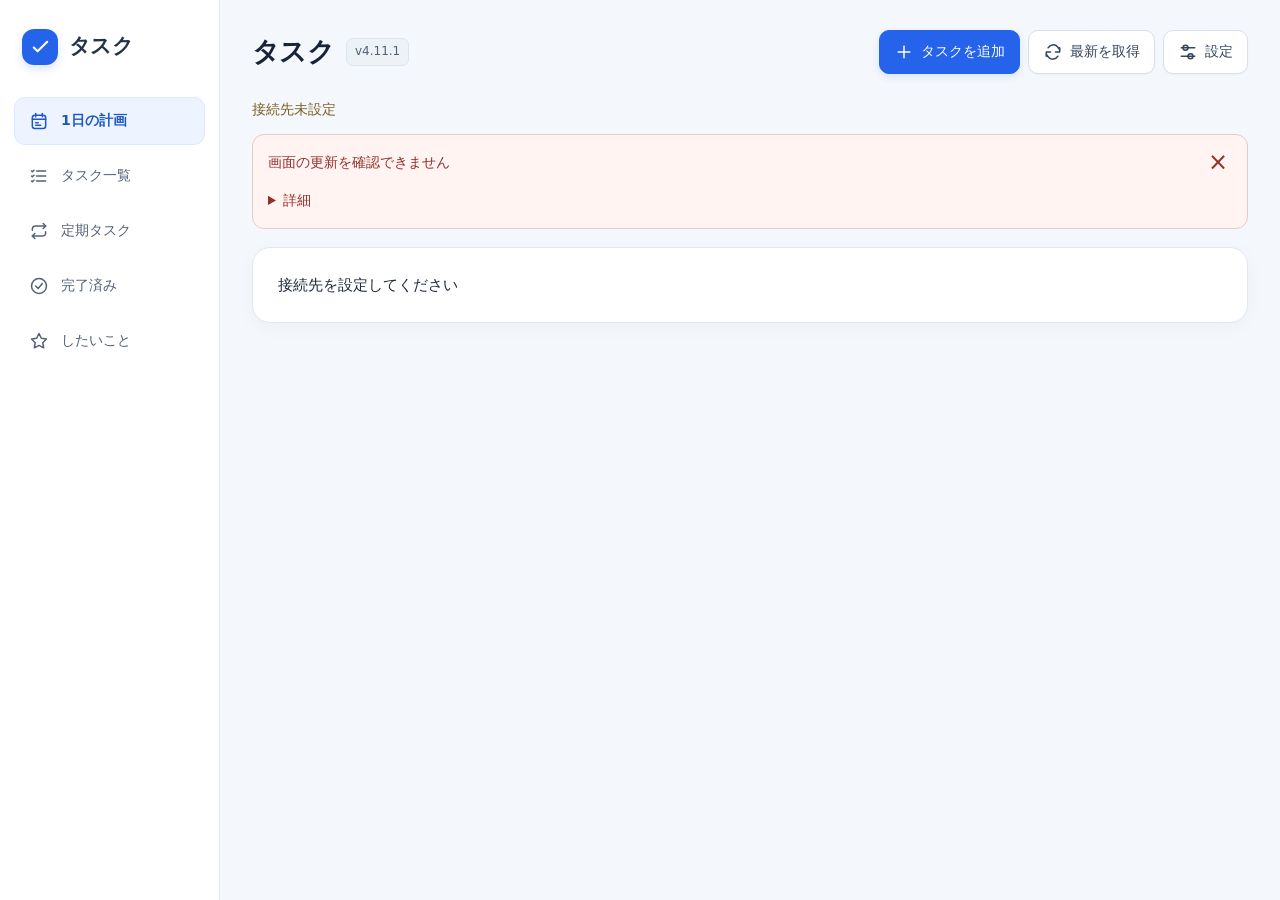
==== index.html @ 4a6e6dab "Update index.html" ====
<!-- Output: html -->
<!-- File: index.html -->
<!DOCTYPE html>
<html lang="ja" data-bs-theme="light">
<head>
  <meta charset="utf-8">
  <meta name="viewport" content="width=device-width, initial-scale=1, viewport-fit=cover">
  <meta
    http-equiv="Content-Security-Policy"
    content="style-src 'self' 'unsafe-inline'; font-src 'none';">
  <meta name="theme-color" content="#1a73e8">
  <meta name="apple-mobile-web-app-capable" content="yes">
  <meta name="apple-mobile-web-app-title" content="タスク">
  <title>タスク</title>
  <link rel="icon" type="image/png" sizes="32x32" href="./icon-check-32.png">
  <link rel="manifest" href="./manifest.webmanifest">
  <link rel="apple-touch-icon" sizes="180x180" href="./icon-check-180.png">
  <link id="tabler-style" rel="stylesheet" href="./tabler.css?v=1.0.0">
  <link rel="stylesheet" href="./task-ui.css?v=4.11.1">
</head>
<body class="task-app">
  <svg
    class="icon-sprite"
    xmlns="http://www.w3.org/2000/svg"
    aria-hidden="true"
    focusable="false">
    <symbol id="icon-check" viewBox="0 0 24 24">
      <path d="M5 12l4 4L19 6"></path>
    </symbol>
    <symbol id="icon-plus" viewBox="0 0 24 24">
      <path d="M12 5v14"></path>
      <path d="M5 12h14"></path>
    </symbol>
    <symbol id="icon-plan" viewBox="0 0 24 24">
      <rect x="4" y="5" width="16" height="16" rx="3"></rect>
      <path d="M8 3v4"></path>
      <path d="M16 3v4"></path>
      <path d="M4 10h16"></path>
      <path d="M8 14h3"></path>
      <path d="M8 17h6"></path>
    </symbol>
    <symbol id="icon-list" viewBox="0 0 24 24">
      <path d="M9 6h11"></path>
      <path d="M9 12h11"></path>
      <path d="M9 18h11"></path>
      <path d="M3 6l1 1 2-2"></path>
      <path d="M3 12l1 1 2-2"></path>
      <path d="M3 18l1 1 2-2"></path>
    </symbol>
    <symbol id="icon-repeat" viewBox="0 0 24 24">
      <path d="M17 3l3 3-3 3"></path>
      <path d="M20 6H8a4 4 0 0 0-4 4v1"></path>
      <path d="M7 21l-3-3 3-3"></path>
      <path d="M4 18h12a4 4 0 0 0 4-4v-1"></path>
    </symbol>
    <symbol id="icon-done" viewBox="0 0 24 24">
      <circle cx="12" cy="12" r="9"></circle>
      <path d="M8 12l3 3 5-6"></path>
    </symbol>
    <symbol id="icon-wish" viewBox="0 0 24 24">
      <path d="M12 3l2.8 5.7 6.2.9-4.5 4.4 1.1 6.2L12 17.3l-5.6 2.9 1.1-6.2L3 9.6l6.2-.9L12 3z"></path>
    </symbol>
    <symbol id="icon-settings" viewBox="0 0 24 24">
      <path d="M4 7h16"></path>
      <path d="M4 17h16"></path>
      <circle cx="9" cy="7" r="3"></circle>
      <circle cx="15" cy="17" r="3"></circle>
    </symbol>
    <symbol id="icon-refresh" viewBox="0 0 24 24">
      <path d="M20 7v5h-5"></path>
      <path d="M4 17v-5h5"></path>
      <path d="M6.1 7a7 7 0 0 1 11.5-1L20 9"></path>
      <path d="M17.9 17a7 7 0 0 1-11.5 1L4 15"></path>
    </symbol>
    <symbol id="icon-edit" viewBox="0 0 24 24">
      <path d="M13 6l5 5"></path>
      <path d="M4 20l5-1 11-11a2.1 2.1 0 0 0-5-5L4 14l-1 6z"></path>
      <path d="M13 20h8"></path>
    </symbol>
    <symbol id="icon-alert" viewBox="0 0 24 24">
      <path d="M10.3 4.5L2.7 18a2 2 0 0 0 1.7 3h15.2a2 2 0 0 0 1.7-3L13.7 4.5a2 2 0 0 0-3.4 0z"></path>
      <path d="M12 9v4"></path>
      <path d="M12 17h.01"></path>
    </symbol>
  </svg>

  <div class="app">
    <nav class="app-nav" aria-label="画面の切り替え">
      <div class="nav-brand" aria-hidden="true">
        <span class="brand-mark">
          <svg class="ui-icon" viewBox="0 0 24 24" focusable="false">
            <use href="#icon-check"></use>
          </svg>
        </span>
        <span>タスク</span>
      </div>

      <div class="nav-items">
        <button
          type="button"
          data-page="plan"
          class="nav-link active"
          aria-current="page">
          <svg class="ui-icon" viewBox="0 0 24 24" aria-hidden="true" focusable="false">
            <use href="#icon-plan"></use>
          </svg>
          <span class="nav-label">1日の計画</span>
        </button>

        <button type="button" data-page="tasks" class="nav-link">
          <svg class="ui-icon" viewBox="0 0 24 24" aria-hidden="true" focusable="false">
            <use href="#icon-list"></use>
          </svg>
          <span class="nav-label">タスク一覧</span>
        </button>

        <button type="button" data-page="periodic" class="nav-link">
          <svg class="ui-icon" viewBox="0 0 24 24" aria-hidden="true" focusable="false">
            <use href="#icon-repeat"></use>
          </svg>
          <span class="nav-label">定期タスク</span>
        </button>

        <button type="button" data-page="history" class="nav-link">
          <svg class="ui-icon" viewBox="0 0 24 24" aria-hidden="true" focusable="false">
            <use href="#icon-done"></use>
          </svg>
          <span class="nav-label">完了済み</span>
        </button>

        <button type="button" data-page="wishes" class="nav-link">
          <svg class="ui-icon" viewBox="0 0 24 24" aria-hidden="true" focusable="false">
            <use href="#icon-wish"></use>
          </svg>
          <span class="nav-label">したいこと</span>
        </button>
      </div>
    </nav>

    <main>
      <header class="app-header">
        <div class="app-heading">
          <h1>タスク</h1>
          <span class="badge version">v4.11.1</span>
        </div>

        <div class="header-actions">
          <button id="add" class="btn btn-primary primary" type="button" disabled>
            <svg class="ui-icon" viewBox="0 0 24 24" aria-hidden="true" focusable="false">
              <use href="#icon-plus"></use>
            </svg>
            <span id="add-label">タスクを追加</span>
          </button>

          <button id="reload" class="btn" type="button" disabled>
            <svg class="ui-icon" viewBox="0 0 24 24" aria-hidden="true" focusable="false">
              <use href="#icon-refresh"></use>
            </svg>
            <span id="reload-label">最新を取得</span>
          </button>

          <button id="settings" class="btn" type="button">
            <svg class="ui-icon" viewBox="0 0 24 24" aria-hidden="true" focusable="false">
              <use href="#icon-settings"></use>
            </svg>
            <span>設定</span>
          </button>
        </div>
      </header>

      <div id="status" class="status" aria-live="polite">準備中</div>

      <div id="message" class="notice" hidden aria-live="polite">
        <div class="notice-row">
          <span id="message-text"></span>
          <button
            id="message-close"
            class="notice-close"
            type="button"
            aria-label="お知らせを閉じる">×</button>
        </div>
        <details id="message-details" hidden>
          <summary>詳細</summary>
          <div id="message-detail-body" class="detail-text"></div>
        </details>
      </div>

      <details id="outbox" hidden>
        <summary id="outbox-summary">送信待ち</summary>
        <div id="outbox-items"></div>
      </details>

      <section id="content" class="panel"></section>
    </main>
  </div>

  <dialog
    id="task-filter-dialog"
    class="filter-dialog"
    aria-labelledby="task-filter-title">
    <div class="filter-dialog-heading">
      <h2 id="task-filter-title">絞り込み</h2>
      <button
        id="task-filter-close"
        class="filter-close"
        type="button"
        aria-label="絞り込みを閉じる">×</button>
    </div>
    <div
      id="task-filter-options"
      class="filter-options"
      role="menu"
      aria-label="表示するタスク"></div>
  </dialog>

  <dialog id="editor" aria-labelledby="editor-title">
    <div class="dialog-heading">
      <span class="dialog-icon" aria-hidden="true">
        <svg class="ui-icon" viewBox="0 0 24 24" focusable="false">
          <use href="#icon-edit"></use>
        </svg>
      </span>
      <h2 id="editor-title"></h2>
    </div>

    <form id="editor-form">
      <div id="editor-fields"></div>
      <div id="editor-note" class="form-error" hidden aria-live="polite"></div>
      <div class="dialog-actions">
        <button type="button" id="editor-cancel" class="btn">キャンセル</button>
        <button type="submit" class="btn btn-primary primary" id="editor-submit">保存</button>
      </div>
    </form>
  </dialog>

  <dialog id="settings-dialog" aria-labelledby="settings-title">
    <div class="dialog-heading">
      <span class="dialog-icon" aria-hidden="true">
        <svg class="ui-icon" viewBox="0 0 24 24" focusable="false">
          <use href="#icon-settings"></use>
        </svg>
      </span>
      <h2 id="settings-title">設定</h2>
    </div>

    <label class="field">
      <span class="form-label">接続先</span>
      <input
        id="url"
        class="form-control"
        type="text"
        autocapitalize="off"
        autocorrect="off"
        spellcheck="false">
    </label>

    <label class="field">
      <span class="form-label">合い言葉</span>
      <input
        id="token"
        class="form-control"
        type="password"
        autocomplete="off"
        autocapitalize="off">
    </label>

    <div class="toolbar">
      <button id="check" class="btn" type="button">動作の点検</button>
      <button id="copy" class="btn" type="button">状態をコピー</button>
    </div>

    <details class="settings-section">
      <summary>詳しい状態</summary>
      <dl id="settings-state" class="settings-state"></dl>
    </details>

    <details class="settings-section">
      <summary>一覧取得の点検記録</summary>
      <div id="receipt-log" class="diagnostic-text"></div>
    </details>

    <details class="settings-section">
      <summary>使い方</summary>
      <ul>
        <li>＊は必須項目です。期限・実行日は空欄でも追加できます。</li>
        <li>実行日が空欄のタスクは「実行日なし」で表示できます。</li>
        <li>日付は「期限」「実行」のラベルの下に表示します。年が今年と異なる場合は年も表示します。</li>
        <li>「1日の計画」では実行日と時間帯が画面で分かるため、タスクには期限だけを表示します。</li>
        <li>「期限切れ」と「実行日超過」は別の状態です。表示のために日付を変更することはありません。</li>
        <li>絞り込みの「今週」は、従来どおり今日から日曜日までの実行日が対象です。</li>
        <li>実行日の「昨日以前」は、昨日以前の実行日を持つ未完了タスクを古い実行日順で表示します。</li>
        <li>「期限なし」は期限が空欄のタスク、「期限・実行日なし」は両方が空欄のタスクです。</li>
        <li>新規タスクは送信待ちとして先に表示します。編集・完了・移動は送信結果の確認後に使えます。</li>
        <li>左の丸で完了、編集ボタンで件名・期限・実行日を変更します。</li>
        <li>≡をつかむか、件名部分を0.6秒長押しすると移動できます。</li>
        <li>実行日を変えても設定済みの時間帯は残ります。</li>
        <li>定期タスクの頻度は、毎日・毎週月曜日・毎月15日・3日ごとなどを指定できます。「不定期」は自動追加の対象外です。</li>
        <li>予定分の期限は本来の追加予定日が基準です。個別の「今すぐ1件追加」は押した日が基準です。</li>
        <li>期限の0日後は基準日当日です。日数には土日も含みます。その月にない指定日は月末です。</li>
        <li>「したいこと」の編集では件名だけを変更します。達成状態は変わりません。</li>
        <li>「したいこと」の編集は通信がないときも端末に保存します。新規追加の送信待ちや、確認が必要な項目は先に送信結果を確認してください。</li>
        <li>小窓は追加後も残ります。閉じるときは右上の×を使ってください。</li>
        <li>通常画面が開いていれば、小窓を閉じた後の送信確認を引き継ぎます。</li>
        <li>表示中のページを約20秒ごとを目安に確認します。</li>
        <li>一覧取得で404になった場合は、2秒待ち、一覧全体を1回だけ取り直します。</li>
        <li>一覧ではなく入口の案内が返る場合や、必要な情報が欠ける場合も、一覧全体を1回だけ取り直します。</li>
        <li>正常な一覧を受け取るまでは前回の表示を残し、再確認にも失敗した場合はエラーを表示します。</li>
        <li>一覧取得の点検記録には、合い言葉・件名・タスクID・接続先の実際の値を残しません。</li>
        <li>iPhoneショートカットの未送信は「ファイル」アプリで管理します。この画面の送信待ちとは別です。</li>
      </ul>
    </details>

    <div class="dialog-actions">
      <button id="settings-close" class="btn" type="button">閉じる</button>
      <button id="settings-save" class="btn btn-primary primary" type="button">保存</button>
    </div>
  </dialog>

  <dialog id="conflict-dialog" aria-labelledby="conflict-title">
    <div class="dialog-heading warning">
      <span class="dialog-icon" aria-hidden="true">
        <svg class="ui-icon" viewBox="0 0 24 24" focusable="false">
          <use href="#icon-alert"></use>
        </svg>
      </span>
      <h2 id="conflict-title">変更が重なっています</h2>
    </div>

    <p id="conflict-note" class="dialog-text"></p>

    <div class="comparison">
      <section>
        <h3>保存済み</h3>
        <div id="conflict-server"></div>
      </section>
      <section>
        <h3>この端末の変更</h3>
        <div id="conflict-local"></div>
      </section>
    </div>

    <div class="dialog-actions">
      <button id="conflict-close" class="btn" type="button">後で確認</button>
      <button id="conflict-remote" class="btn" type="button">保存済みを使う</button>
      <button id="conflict-apply" class="btn btn-primary primary" type="button">端末の変更を反映</button>
    </div>
  </dialog>

  <script src="./task-core.js?v=4.10.2"></script>
  <script src="./wish-client.js?v=4.10"></script>
  <script>
    (function () {
      'use strict';

      const VERSION = 'v4.11.1';
      const REQUIRED_CORE_BUILD = 'v4.10.2';
      const UI_KIT_VERSION = '1.0.0';

      const FILTER_GROUPS = [
        {
          label: '全体',
          items: [
            ['all', 'すべて'],
            ['noboth', '期限・実行日なし']
          ]
        },
        {
          label: '期限',
          items: [
            ['hasdue', '期限あり'],
            ['overdue', '期限切れ'],
            ['nodue', '期限なし']
          ]
        },
        {
          label: '実行日',
          items: [
            ['today', '今日'],
            ['week', '今週'],
            ['date', '指定日'],
            ['runoverdue', '昨日以前'],
            ['nodate', '実行日なし']
          ]
        }
      ];

      function $(id) {
        return document.getElementById(id);
      }

      if (
        !window.TaskCore ||
        TaskCore.VERSION !== 'v4.8' ||
        TaskCore.BUILD !== REQUIRED_CORE_BUILD ||
        !window.WishClient ||
        WishClient.VERSION !== 'v4.10'
      ) {
        $('status').textContent =
          '画面に対応する共通処理を読み込めません。' +
          'task-core.js（v4.10.2）と wish-client.js（v4.10）を確認してください。' +
          '端末の記録は消さないでください。';
        return;
      }

      const clone = TaskCore.clone;
      const compareTasks = TaskCore.compareTasks;
      const taskById = TaskCore.taskById;
      const dayVersion = TaskCore.dayVersion;

      let state = TaskCore.emptyState();
      let client = null;
      let wishes = null;
      let page = 'plan';
      let selectedDate = japanDate();
      let taskView = 'list';
      let taskFilter = 'all';
      let filterDate = selectedDate;
      let filterFocusDate = false;
      let calendarMonth = selectedDate.slice(0, 7);
      let calendarDate = selectedDate;
      let calendarUndated = false;

      let refreshPromise = null;
      let manualReloading = false;
      let checking = false;
      let autoBusy = false;
      let nextAutoRead = 0;
      let lastDateSeen = japanDate();

      let historyData = {
        items: [],
        total: 0,
        loaded: false
      };

      let historyPromise = null;
      let historyLoading = false;
      let historyError = '';
      let historyFailedMore = false;
      let historyAgain = false;
      let historyRefreshTimer = null;

      let wishLoading = false;
      let wishError = '';
      let wishReadPromise = null;
      let achievedOpen = false;

      let editorHandler = null;
      let editorPosition = null;
      let editorComposing = false;
      let editorImeUntil = 0;
      let editorSaving = false;
      let periodicAdding = false;

      let conflictId = null;
      let conflictSource = 'tasks';
      let conflictReviewed = [];
      let wishReviewedVersion = '';
      let messageTimer = null;
      let messageKind = '';
      let cacheVersion = '未確認';

      let drag = null;
      let candidate = null;
      let holdTimer = null;
      let pointerId = null;
      let startX = 0;
      let startY = 0;
      let pointerX = 0;
      let pointerY = 0;
      let autoTimer = null;
      let autoDirection = 0;
      let suppressClickUntil = 0;
      let dragContext = null;

      function make(tag, text, className) {
        const element = document.createElement(tag);

        if (text !== undefined && text !== null) {
          element.textContent = text;
        }

        if (className) {
          element.className = className;
        }

        return element;
      }

      function button(text, handler, className) {
        const element = make(
          'button',
          text,
          'btn' + (className ? ' ' + className : '')
        );

        element.type = 'button';
        element.addEventListener('click', handler);
        return element;
      }

      function notify(text, error, detail, kind) {
        // 一覧取得エラーを、別操作の成功通知で上書きしない。
        if (
          text &&
          !error &&
          messageKind === 'read' &&
          !$('message').hidden &&
          client &&
          client.lastReadError
        ) {
          return;
        }

        if (messageTimer) {
          clearTimeout(messageTimer);
          messageTimer = null;
        }

        messageKind = kind || '';
        $('message-text').textContent = text || '';
        $('message').className = 'notice' + (error ? ' error' : '');
        $('message').hidden = !text;
        $('message-detail-body').textContent = detail || '';
        $('message-details').hidden = !detail;
        $('message-details').open = false;

        if (text && !error) {
          messageTimer = setTimeout(function () {
            $('message').hidden = true;
            messageKind = '';
          }, 3500);
        }
      }

      function japanDate() {
        return new Date(Date.now() + 9 * 3600000).toISOString().slice(0, 10);
      }

      function dateShift(value, days) {
        const date = new Date(value + 'T12:00:00Z');
        date.setUTCDate(date.getUTCDate() + days);
        return date.toISOString().slice(0, 10);
      }

      function monthShift(value, months) {
        const date = new Date(value + '-01T12:00:00Z');
        date.setUTCMonth(date.getUTCMonth() + months);
        return date.toISOString().slice(0, 7);
      }

      function dateLabel(value) {
        return Number(value.slice(0, 4)) + '年' +
          Number(value.slice(5, 7)) + '月' +
          Number(value.slice(8, 10)) + '日';
      }

      function shortDate(value) {
        if (!/^\d{4}-\d{2}-\d{2}$/.test(value)) {
          return value;
        }

        const year = value.slice(0, 4);
        const date = Number(value.slice(5, 7)) + '/' +
          Number(value.slice(8, 10));

        return year === japanDate().slice(0, 4)
          ? date
          : Number(year) + '/' + date;
      }

      function timeLabel(value) {
        const time = Date.parse(value || '');

        return Number.isFinite(time)
          ? new Date(time + 9 * 3600000)
            .toISOString()
            .slice(0, 19)
            .replace('T', ' ')
          : '未取得';
      }

      function hourLabel(hour) {
        return hour == null ? '時間未定' : hour + '時';
      }

      function dueRuleLabel(value) {
        const rule = value || {
          type: 'none'
        };

        switch (rule.type) {
          case 'offset':
            return rule.days === 0
              ? '基準日当日'
              : '基準日から' + rule.days + '日後';
          case 'weekly':
            return '毎週' + '日月火水木金土'.charAt(rule.weekday) + '曜日';
          case 'monthly':
            return '毎月' + rule.day + '日';
          case 'monthEnd':
            return '毎月末';
          default:
            return '期限なし';
        }
      }

      function periodicSupported() {
        return !!(
          state.snapshot &&
          state.snapshot.features &&
          state.snapshot.features.periodicDue
        );
      }

      function onlineRequired() {
        if (!navigator.onLine) {
          notify('通信が必要です', true);
          return false;
        }

        return true;
      }

      function anyDialogOpen() {
        return $('editor').open ||
          $('settings-dialog').open ||
          $('conflict-dialog').open ||
          $('task-filter-dialog').open;
      }

      function failed(text, error) {
        notify(text, true, String(error.message || error));
      }

      function wishJobs() {
        return wishes ? wishes.state.jobs : [];
      }

      function allPendingCount() {
        return state.jobs.length + wishJobs().length;
      }

      function retryingRead(action) {
        return client &&
          client.readStatus.phase === 'retrying' &&
          (!action || client.readStatus.action === action);
      }

      function updateReadLabels() {
        const historyLabel = $('history-loading-label');

        if (historyLabel) {
          historyLabel.textContent = retryingRead('history')
            ? '一覧全体で再確認中…'
            : '読み込み中…';
        }

        const periodicButton = $('periodic-today');

        if (periodicButton && periodicAdding) {
          periodicButton.textContent = retryingRead('preview')
            ? '再確認中'
            : '確認中';
        }

        if (checking) {
          $('check').textContent = retryingRead('check')
            ? '再確認中'
            : '点検中';
        }
      }

      client = TaskCore.create({
        onChange: function (meta) {
          state = client.state;

          if (
            meta.kind === 'status' ||
            meta.kind === 'read-state' ||
            meta.kind === 'diagnostic'
          ) {
            renderStatus();
            updateReadLabels();

            if (
              meta.kind === 'read-state' &&
              client.readStatus.phase === 'success' &&
              messageKind === 'read'
            ) {
              notify('');
            }
          } else {
            render();
          }

          if (
            meta.kind === 'committed' &&
            (meta.action === 'done' || meta.action === 'undo')
          ) {
            scheduleHistoryRefresh();
          }
        },
        onIssue: function (text, detail) {
          notify(text, true, detail);
        },
        onSaved: function () {
          if (!client.lastReadError) {
            notify('保存しました', false);
          }
        }
      });

      wishes = WishClient.create({
        transport: client,
        onChange: function () {
          if (page === 'wishes') {
            render();
          } else {
            renderOutbox();
            renderStatus();
          }
        },
        onIssue: function (text, detail) {
          notify(text, true, detail);
        }
      });

      function renderStatus() {
        const parts = [];

        if (!client.ready) {
          parts.push('準備中');
        } else if (client.legacyCount) {
          parts.push('旧画面の未送信があります');
        } else {
          if (!navigator.onLine) {
            parts.push('通信なし');
          }

          if (!client.configured()) {
            parts.push('接続先未設定');
          }

          if (retryingRead('load')) {
            parts.push('一覧全体で再確認中…');
          }
        }

        $('status').textContent = parts.join('／');
        $('status').hidden = !parts.length;

        $('add-label').textContent = page === 'wishes'
          ? 'したいことを追加'
          : 'タスクを追加';

        $('add').disabled =
          !client.ready ||
          !!client.legacyCount ||
          (page === 'wishes' && (!wishes || !wishes.ready));

        const loading = page === 'history'
          ? historyLoading
          : page === 'wishes'
            ? wishLoading
            : !!refreshPromise;

        $('reload').disabled =
          !client.ready ||
          !!client.legacyCount ||
          manualReloading ||
          loading;

        $('reload-label').textContent = retryingRead() && loading
          ? '再確認中'
          : manualReloading || loading
            ? '確認中'
            : '最新を取得';

        if ($('settings-dialog').open) {
          renderSettingsState();
        }
      }

      function jobStateLabel(job) {
        if (job.state === 'conflict' || job.state === 'blocked') {
          return '確認が必要';
        }

        if (job.state === 'sending') {
          return '送信結果を確認中';
        }

        return job.state === 'unknown' ? '再確認待ち' : '送信待ち';
      }

      function renderOutbox() {
        const container = $('outbox-items');
        container.replaceChildren();

        const entries = state.jobs.map(function (job) {
          return {
            source: 'tasks',
            job: job
          };
        }).concat(wishJobs().map(function (job) {
          return {
            source: 'wishes',
            job: job
          };
        }));

        const attention = entries.filter(function (entry) {
          return entry.job.state === 'conflict' ||
            entry.job.state === 'blocked';
        }).length;

        $('outbox').hidden = !entries.length;
        $('outbox').classList.toggle('has-attention', attention > 0);
        $('outbox-summary').textContent =
          '送信待ち ' + entries.length + '件' +
          (attention ? '・確認が必要 ' + attention + '件' : '');

        entries.forEach(function (entry) {
          const job = entry.job;
          const row = make('div', null, 'job');
          const heading = make('div', null, 'job-heading');
          const needsCheck =
            job.state === 'conflict' || job.state === 'blocked';

          heading.append(
            make('div', job.label, 'job-title'),
            make(
              'span',
              jobStateLabel(job),
              'badge job-state' + (needsCheck ? ' needs-check' : '')
            )
          );

          row.appendChild(heading);

          if (job.state === 'conflict') {
            row.appendChild(button('確認する', function () {
              if (entry.source === 'wishes') {
                openWishConflict(job.id);
              } else {
                openConflict(job.id);
              }
            }));
          } else if (
            job.state !== 'blocked' &&
            job.state !== 'sending'
          ) {
            row.appendChild(button('いま送る', function () {
              if (entry.source === 'wishes') {
                wishes.pump(true);
              } else {
                client.pump(true);
              }
            }));
          }

          if (job.note) {
            const details = make('details');
            details.append(
              make('summary', '詳細'),
              make('div', job.note, 'detail-text')
            );
            row.appendChild(details);
          }

          container.appendChild(row);
        });

        if (attention) {
          $('outbox').open = true;
        }
      }

      function capturePosition() {
        const timeline = $('timeline');

        if (
          page !== 'plan' ||
          !timeline ||
          timeline.dataset.date !== selectedDate
        ) {
          return null;
        }

        return {
          date: selectedDate,
          x: window.scrollX,
          y: window.scrollY
        };
      }

      function restorePosition(position) {
        if (
          position &&
          page === 'plan' &&
          selectedDate === position.date
        ) {
          window.scrollTo(position.x, position.y);
        }
      }

      function render() {
        const position = drag ? null : capturePosition();
        const oldAchieved = $('wish-achieved');

        if (oldAchieved) {
          achievedOpen = oldAchieved.open;
        }

        renderStatus();
        renderOutbox();

        // 選択中のメニューと、その呼び出し元を描き直さない。
        if (drag || $('task-filter-dialog').open) {
          return;
        }

        document.querySelectorAll('nav [data-page]').forEach(function (element) {
          const active = element.dataset.page === page;
          element.classList.toggle('active', active);

          if (active) {
            element.setAttribute('aria-current', 'page');
          } else {
            element.removeAttribute('aria-current');
          }
        });

        const content = $('content');
        content.replaceChildren();

        if (page === 'history') {
          renderHistory(content);
          return;
        }

        if (page === 'wishes') {
          renderWishes(content);
          return;
        }

        const pendingAdds = state.jobs.some(function (job) {
          return job.payload.action === 'add';
        });

        if (
          !state.snapshot &&
          (!pendingAdds || page === 'periodic')
        ) {
          content.appendChild(make(
            'p',
            client.configured() ? '一覧未取得' : '接続先を設定してください'
          ));
          return;
        }

        if (!state.snapshot) {
          content.appendChild(make('p', 'この端末の送信待ち', 'sub'));
        }

        if (page === 'plan') {
          renderPlan(content);
        } else if (page === 'tasks') {
          renderTasks(content);
        } else {
          renderPeriodic(content);
        }

        restorePosition(position);
      }

      function completeButton(task) {
        const control = button('', function () {
          if (
            task.localOnly ||
            drag ||
            Date.now() < suppressClickUntil ||
            !confirm('「' + task.title + '」を完了にしますか。')
          ) {
            return;
          }

          const original = taskById(state.snapshot, task.taskId);

          if (!original) {
            notify('タスクが見つかりません', true);
            return;
          }

          client.enqueue({
            action: 'done',
            taskId: task.taskId,
            expectedTask: original.version
          }, '完了：' + task.title).catch(function (error) {
            failed('保存できませんでした', error);
          });
        }, 'hit');

        control.dataset.act = 'done';
        control.disabled =
          !client.ready ||
          !!client.legacyCount ||
          !!task.localOnly;

        control.setAttribute('aria-label', task.title + 'を完了');
        control.appendChild(make('span', null, 'circle'));
        return control;
      }

      function editButton(task, className) {
        const control = button('編集', function () {
          if (
            task.localOnly ||
            drag ||
            Date.now() < suppressClickUntil
          ) {
            return;
          }

          openTaskEditor(task.taskId);
        }, className || '');

        control.dataset.act = 'edit';
        control.disabled =
          !client.ready ||
          !!client.legacyCount ||
          !navigator.onLine ||
          !!task.localOnly;

        control.setAttribute('aria-label', task.title + 'を編集');
        return control;
      }

      /* ---------- したいこと ---------- */

      function loadWishes(background) {
        if (wishReadPromise) {
          return wishReadPromise;
        }

        if (!wishes.ready) {
          wishLoading = true;
          render();
          return Promise.resolve(null);
        }

        if (!navigator.onLine || !client.configured()) {
          wishLoading = false;
          wishError = !navigator.onLine
            ? '通信がありません。端末に保存した内容を表示しています。'
            : '接続先と合い言葉を設定してください。';
          render();
          return Promise.resolve(null);
        }

        wishLoading = true;
        wishError = '';
        render();

        wishReadPromise = wishes.read(!!background).catch(function (error) {
          wishError = String(error.message || error);
          return null;
        }).finally(function () {
          wishLoading = false;
          wishReadPromise = null;
          nextAutoRead = Date.now() + (wishError ? 60000 : 20000);
          render();
        });

        return wishReadPromise;
      }

      function renderWishes(content) {
        content.appendChild(make('h2', 'したいこと'));

        if (wishLoading || !wishes.ready) {
          const loading = make('p', '読み込み中…', 'loading');
          loading.setAttribute('role', 'status');
          content.appendChild(loading);
        }

        if (wishError) {
          const box = make('div', null, 'notice error');
          box.appendChild(make(
            'p',
            navigator.onLine ? '一覧を取得できませんでした' : '通信なし'
          ));

          const retry = button('再試行', function () {
            loadWishes(false);
          });

          retry.disabled = !navigator.onLine || wishLoading;
          box.appendChild(retry);

          const details = make('details');
          details.append(
            make('summary', '詳細'),
            make('div', wishError, 'detail-text')
          );

          box.appendChild(details);
          content.appendChild(box);
        }

        const items = wishes.effectiveItems();

        const active = items.filter(function (item) {
          return !item.done;
        }).sort(function (a, b) {
          return a.row - b.row;
        });

        const completed = items.filter(function (item) {
          return item.done;
        }).sort(function (a, b) {
          return b.doneAt - a.doneAt || b.row - a.row;
        });

        const list = make('div', null, 'cards wish-list');

        active.forEach(function (item) {
          list.appendChild(wishCard(item));
        });

        content.appendChild(list);

        if (
          !active.length &&
          !wishLoading &&
          wishes.state.snapshot
        ) {
          content.appendChild(make('p', 'まだありません', 'sub'));
        }

        const achieved = make('details', null, 'wish-completed');
        achieved.id = 'wish-achieved';
        achieved.open = achievedOpen;
        achieved.appendChild(make('summary', '達成済み ' + completed.length + '件'));

        const doneList = make('div', null, 'cards');

        completed.forEach(function (item) {
          doneList.appendChild(wishCard(item));
        });

        achieved.appendChild(doneList);

        achieved.addEventListener('toggle', function () {
          if (document.contains(achieved)) {
            achievedOpen = achieved.open;
          }
        });

        content.appendChild(achieved);
      }

      function wishUnavailable(item) {
        return !wishes.ready ||
          !!client.legacyCount ||
          !!item.localOnly ||
          !!item.pendingAdd ||
          !!item.needsCheck;
      }

      function wishCard(item) {
        const row = make(
          'div',
          null,
          'card' +
            (item.done ? ' wish-achieved' : '') +
            (item.pending ? ' pending-add' : '')
        );

        const main = make('div', null, 'card-main');
        main.appendChild(make('div', item.title, 'card-title'));

        if (item.pending) {
          const job = wishes.state.jobs.find(function (entry) {
            return entry.id === item.jobId;
          });

          main.appendChild(make(
            'div',
            item.needsCheck
              ? '確認が必要'
              : job
                ? jobStateLabel(job)
                : '送信待ち',
            'pending-label'
          ));
        }

        const actions = make('div', null, 'card-actions');

        const edit = button('編集', function () {
          openWishEditor(item.wishId);
        });

        edit.disabled = wishUnavailable(item);
        edit.setAttribute('aria-label', item.title + 'を編集');
        actions.appendChild(edit);

        if (item.done) {
          const restore = button('戻す', function () {
            changeWish(item, false);
          });

          restore.disabled = wishUnavailable(item);
          actions.appendChild(restore);
          row.append(main, actions);
        } else {
          const done = button('', function () {
            changeWish(item, true);
          }, 'hit');

          done.setAttribute('aria-label', item.title + 'を達成済みにする');
          done.disabled = wishUnavailable(item);
          done.appendChild(make('span', null, 'circle'));

          row.append(done, main, actions);
        }

        return row;
      }

      async function changeWish(item, done) {
        if (wishUnavailable(item)) {
          return;
        }

        if (!confirm(
          '「' + item.title + '」を' +
          (done ? '達成済みにしますか。' : 'したいことに戻しますか。')
        )) {
          return;
        }

        try {
          await wishes.setDone(item, done);
          notify('送信待ち');
        } catch (error) {
          failed('保存できませんでした', error);
        }
      }

      function openWishAdd() {
        showEditor(
          'したいことを追加',
          async function (form) {
            const title = String(form.get('title') || '').trim();

            if (!title || title.length > 200) {
              throw new Error('件名は1～200文字で入力してください。');
            }

            await wishes.add(title);
            notify('送信待ち');
          },
          '追加'
        );

        field('title', '件名＊', 'text', '', true).focus();
      }

      function openWishEditor(id) {
        const original = wishes.state.snapshot &&
          wishes.state.snapshot.items.find(function (item) {
            return item.wishId === id;
          });

        const visible = wishes.effectiveItems().find(function (item) {
          return item.wishId === id;
        });

        if (!original || !visible || wishUnavailable(visible)) {
          notify('先にこの項目の送信結果を確認してください', true);
          return;
        }

        const capturedVersion = original.version;
        const context = wishes.context(id);

        showEditor(
          'したいことを編集',
          async function (form) {
            const title = String(form.get('title') || '').trim();

            if (!title || title.length > 200) {
              throw new Error('件名は1～200文字で入力してください。');
            }

            await wishes.edit(id, title, capturedVersion, context);
            notify('送信待ち');
          }
        );

        const title = field('title', '件名＊', 'text', visible.title, true);
        title.focus();
      }

      async function openWishConflict(id) {
        try {
          await wishes.read(false);
        } catch (error) {
          failed('一覧を確認できませんでした', error);
          return;
        }

        const job = wishes.state.jobs.find(function (entry) {
          return entry.id === id && entry.state === 'conflict';
        });

        if (!job) {
          return;
        }

        const item = wishes.state.snapshot.items.find(function (entry) {
          return entry.wishId === job.payload.wishId;
        });

        const local = wishes.effectiveItems().find(function (entry) {
          return entry.wishId === job.payload.wishId;
        });

        const related = wishes.relatedJobs(id);

        conflictSource = 'wishes';
        conflictId = id;
        conflictReviewed = related.map(function (entry) {
          return entry.id;
        });
        wishReviewedVersion = item ? item.version : '';

        $('conflict-note').textContent =
          job.note + '\n関連する未送信 ' + related.length +
          '件が対象です。「保存済みを使う」を選ぶと、対象の端末側変更は反映しません。';

        $('conflict-server').replaceChildren(make(
          'p',
          item
            ? item.title + '\n' + (item.done ? '達成済み' : '未達成')
            : '対象が見つかりません。'
        ));

        $('conflict-local').replaceChildren(
          make(
            'p',
            local
              ? local.title + '\n' + (local.done ? '達成済み' : '未達成')
              : '対象が見つかりません。'
          ),
          make('p', related.map(function (entry) {
            return '・' + entry.label;
          }).join('\n'))
        );

        $('conflict-apply').hidden = !item;
        $('conflict-dialog').showModal();
      }

      /* ---------- 1日の計画 ---------- */

      function renderPlan(content) {
        content.appendChild(make('h2', '1日の計画'));

        const tools = make('div', null, 'toolbar plan-tools');
        const date = make('input', null, 'form-control plan-date');
        date.type = 'date';
        date.value = selectedDate;
        date.setAttribute('aria-label', '計画の日付');

        date.addEventListener('change', function () {
          if (date.value) {
            selectedDate = date.value;
            render();
          }
        });

        tools.append(
          button('前日', function () {
            selectedDate = dateShift(selectedDate, -1);
            render();
          }),
          date,
          button('今日', function () {
            selectedDate = japanDate();
            render();
          }),
          button('翌日', function () {
            selectedDate = dateShift(selectedDate, 1);
            render();
          })
        );

        content.appendChild(tools);

        const tasks = client.effectiveTasks().filter(function (task) {
          return task.date === selectedDate;
        }).sort(compareTasks);

        content.appendChild(make('div', tasks.length + '件', 'sub'));

        const timeline = make('div', null, 'timeline');
        timeline.id = 'timeline';
        timeline.dataset.date = selectedDate;

        [null].concat(Array.from({
          length: 15
        }, function (_, index) {
          return index + 8;
        })).forEach(function (hour) {
          const section = make('section', null, 'slot');
          section.dataset.hour = hour === null ? '' : String(hour);
          section.appendChild(make('div', hourLabel(hour), 'slot-label'));

          const list = make('ul', null, 'slot-list');

          tasks.filter(function (task) {
            return task.hour === hour;
          }).forEach(function (task) {
            const row = make(
              'li',
              null,
              'task' + (task.localOnly ? ' pending-add' : '')
            );

            row.dataset.id = task.taskId;
            row.dataset.local = task.localOnly ? 'true' : 'false';

            const text = make('div', null, 'ttl');
            text.appendChild(make('div', task.title));
            appendTaskDates(text, task, true);

            if (task.localOnly) {
              text.appendChild(make('div', task.pendingText, 'pending-label'));
            }

            const grip = make('button', '≡', 'grip');
            grip.type = 'button';
            grip.dataset.act = 'grip';
            grip.disabled = !!task.localOnly;
            grip.setAttribute('aria-label', task.title + 'を移動');

            row.append(
              completeButton(task),
              text,
              editButton(task, 'plan-edit'),
              grip
            );

            list.appendChild(row);
          });

          section.appendChild(list);
          timeline.appendChild(section);
        });

        timeline.appendChild(make('div', '23:00', 'timeline-end'));

        const line = make('div', null, 'now-line');
        line.id = 'now-line';
        line.hidden = true;
        line.appendChild(make('span'));
        timeline.appendChild(line);

        content.appendChild(timeline);
        updateNow();
      }

      function visibleItems() {
        return Array.from(
          document.querySelectorAll('#timeline .task[data-local="false"]')
        ).map(function (row) {
          const value = row.closest('.slot').dataset.hour;

          return {
            id: row.dataset.id,
            hour: value === '' ? null : Number(value)
          };
        });
      }

      function clearHold() {
        if (holdTimer) {
          clearTimeout(holdTimer);
        }

        holdTimer = null;
        candidate = null;
      }

      function startDrag(row, id) {
        if (
          !state.snapshot ||
          drag ||
          row.dataset.local === 'true' ||
          !document.contains(row)
        ) {
          return;
        }

        clearHold();

        const payload = {
          action: 'order',
          date: selectedDate,
          expectedDay: dayVersion(state.snapshot, selectedDate)
        };

        dragContext = {
          payload: payload,
          context: client.context(payload, state.snapshot)
        };

        drag = row;
        pointerId = id;
        row.classList.add('dragging');

        try {
          $('content').setPointerCapture(id);
        } catch (error) {
          // 終了は画面全体でも受け取る。
        }

        if (navigator.vibrate) {
          navigator.vibrate(15);
        }
      }

      function stopAuto() {
        if (autoTimer) {
          clearInterval(autoTimer);
        }

        autoTimer = null;
        autoDirection = 0;
      }

      function placeDrag(x, y) {
        const timeline = $('timeline');

        if (!drag || !timeline) {
          return;
        }

        const boundary = timeline.getBoundingClientRect();

        if (x < boundary.left || x > boundary.right) {
          return;
        }

        const slot = Array.from(timeline.querySelectorAll('.slot'))
          .find(function (section) {
            const rect = section.getBoundingClientRect();
            return y >= rect.top && y < rect.bottom;
          });

        if (!slot) {
          return;
        }

        const list = slot.querySelector('.slot-list');

        const before = Array.from(list.querySelectorAll('.task'))
          .find(function (row) {
            if (row === drag) {
              return false;
            }

            const rect = row.getBoundingClientRect();
            return y < rect.top + rect.height / 2;
          }) || null;

        if (
          drag.parentNode !== list ||
          (before && drag.nextElementSibling !== before) ||
          (!before && drag.nextElementSibling)
        ) {
          list.insertBefore(drag, before);
          updateNow();
        }
      }

      function autoScroll(y) {
        autoDirection = y < 85
          ? -10
          : y > window.innerHeight - 100
            ? 10
            : 0;

        if (!autoDirection) {
          stopAuto();
          return;
        }

        if (!autoTimer) {
          autoTimer = setInterval(function () {
            window.scrollBy(0, autoDirection);
            placeDrag(pointerX, pointerY);
          }, 16);
        }
      }

      async function endDrag(cancelled) {
        clearHold();

        if (!drag) {
          pointerId = null;
          return;
        }

        const items = visibleItems();
        const captured = dragContext;
        const id = pointerId;

        drag.classList.remove('dragging');
        drag = null;
        dragContext = null;
        pointerId = null;
        suppressClickUntil = Date.now() + 500;
        stopAuto();

        try {
          if ($('content').hasPointerCapture(id)) {
            $('content').releasePointerCapture(id);
          }
        } catch (error) {
          // 指が離れた後はそのまま終了する。
        }

        if (cancelled) {
          render();
          return;
        }

        try {
          const payload = Object.assign({}, captured.payload, {
            items: items
          });

          await client.enqueue(
            payload,
            payload.date + ' の時間帯・並び順',
            captured.context
          );
        } catch (error) {
          failed('移動を保存できませんでした', error);
          render();
        }
      }

      $('content').addEventListener('pointerdown', function (event) {
        if (
          page !== 'plan' ||
          event.isPrimary === false ||
          (event.pointerType === 'mouse' && event.button !== 0)
        ) {
          return;
        }

        const row = event.target.closest('.task');

        if (
          !row ||
          row.dataset.local === 'true' ||
          event.target.closest('[data-act="done"], [data-act="edit"]')
        ) {
          return;
        }

        clearHold();
        pointerId = event.pointerId;
        startX = event.clientX;
        startY = event.clientY;
        pointerX = event.clientX;
        pointerY = event.clientY;

        if (event.target.closest('[data-act="grip"]')) {
          event.preventDefault();
          startDrag(row, event.pointerId);
          return;
        }

        candidate = row;
        const heldId = event.pointerId;

        holdTimer = setTimeout(function () {
          if (candidate === row) {
            startDrag(row, heldId);
          }
        }, 600);
      });

      document.addEventListener('pointermove', function (event) {
        if (pointerId !== null && event.pointerId !== pointerId) {
          return;
        }

        if (!drag) {
          if (
            holdTimer &&
            (
              Math.abs(event.clientX - startX) > 8 ||
              Math.abs(event.clientY - startY) > 8
            )
          ) {
            clearHold();
          }

          return;
        }

        if (event.cancelable) {
          event.preventDefault();
        }

        pointerX = event.clientX;
        pointerY = event.clientY;
        placeDrag(pointerX, pointerY);
        autoScroll(pointerY);
      }, {
        passive: false
      });

      document.addEventListener('touchmove', function (event) {
        if (drag && event.cancelable) {
          event.preventDefault();
        }
      }, {
        passive: false
      });

      document.addEventListener('pointerup', function (event) {
        if (pointerId === null || pointerId === event.pointerId) {
          endDrag(false);
        }
      });

      document.addEventListener('pointercancel', function (event) {
        if (pointerId === null || pointerId === event.pointerId) {
          endDrag(true);
        }
      });

      function updateNow() {
        const line = $('now-line');
        const timeline = $('timeline');

        if (!line || !timeline) {
          return;
        }

        const now = new Date(Date.now() + 9 * 3600000);
        const hour = now.getUTCHours();
        const minute = now.getUTCMinutes();
        const slot = timeline.querySelector('.slot[data-hour="' + hour + '"]');

        if (
          selectedDate !== now.toISOString().slice(0, 10) ||
          hour < 8 ||
          hour >= 23 ||
          !slot
        ) {
          line.hidden = true;
          return;
        }

        line.style.top =
          slot.offsetTop + slot.offsetHeight * minute / 60 + 'px';

        line.firstElementChild.textContent =
          String(hour).padStart(2, '0') + ':' +
          String(minute).padStart(2, '0');

        line.hidden = false;
      }

      /* ---------- 日付ラベル ---------- */

      function dateMark(kind, value, hour) {
        const valid = /^\d{4}-\d{2}-\d{2}$/.test(value);
        const overdue = valid && value < japanDate();
        const due = kind === 'due';

        const item = make(
          'div',
          null,
          'task-date-item date-' + kind +
            (overdue ? ' is-overdue' : '')
        );

        const term = make('dt', due ? '期限' : '実行', 'date-label');
        const detail = make('dd', null, 'date-value');
        const date = make('time', shortDate(value));

        if (valid) {
          date.dateTime = value;
          date.setAttribute('aria-label', dateLabel(value));
          date.title = dateLabel(value);
        }

        detail.appendChild(date);

        if (!due && hour != null) {
          detail.appendChild(make('span', hourLabel(hour), 'date-hour'));
        }

        if (overdue) {
          detail.appendChild(make(
            'span',
            due ? '期限切れ' : '実行日超過',
            'date-state'
          ));
        }

        item.append(term, detail);
        return item;
      }

      function appendTaskDates(target, task, planOnly) {
        const dates = make('dl', null, 'task-dates');

        if (task.due) {
          dates.appendChild(dateMark('due', task.due, null));
        }

        if (!planOnly && task.date) {
          dates.appendChild(dateMark('run', task.date, task.hour));
        }

        if (dates.children.length) {
          target.appendChild(dates);
        }

        // 実行日を空にしても、保存されている時間帯は表示から落とさない。
        if (!planOnly && !task.date && task.hour != null) {
          target.appendChild(make(
            'div',
            '時間帯：' + hourLabel(task.hour),
            'task-time-only'
          ));
        }
      }

      /* ---------- 絞り込みメニュー ---------- */

      function filterLabel() {
        switch (taskFilter) {
          case 'today':
            return '実行日：今日';
          case 'week':
            return '実行日：今週';
          case 'date':
            return '実行日：' + (filterDate ? shortDate(filterDate) : '指定日');
          case 'runoverdue':
            return '実行日：昨日以前';
          case 'hasdue':
            return '期限あり';
          case 'overdue':
            return '期限切れ';
          case 'nodue':
            return '期限なし';
          case 'nodate':
            return '実行日なし';
          case 'noboth':
            return '期限・実行日なし';
          default:
            return 'すべて';
        }
      }

      function positionTaskFilter() {
        const dialog = $('task-filter-dialog');

        if (!dialog.open) {
          return;
        }

        if (window.matchMedia('(max-width: 700px)').matches) {
          dialog.style.removeProperty('left');
          dialog.style.removeProperty('top');
          dialog.style.removeProperty('max-height');
          return;
        }

        const trigger = $('task-filter-trigger');

        if (!trigger) {
          return;
        }

        const rect = trigger.getBoundingClientRect();
        const margin = 12;
        const viewportHeight = window.innerHeight;

        dialog.style.maxHeight = Math.max(120, viewportHeight - 24) + 'px';

        const size = dialog.getBoundingClientRect();
        const below = viewportHeight - rect.bottom - 8 - margin;
        let top;
        let available;

        if (below >= 220 || below >= rect.top - 8 - margin) {
          top = Math.max(margin, rect.bottom + 8);
          available = viewportHeight - top - margin;
        } else {
          available = Math.max(120, rect.top - 8 - margin);
          top = Math.max(margin, rect.top - 8 - Math.min(size.height, available));
        }

        dialog.style.left = Math.max(
          margin,
          Math.min(rect.left, window.innerWidth - size.width - margin)
        ) + 'px';

        dialog.style.top = top + 'px';
        dialog.style.maxHeight = Math.max(120, available) + 'px';
      }

      function openTaskFilter() {
        if (anyDialogOpen()) {
          return;
        }

        const options = $('task-filter-options');
        options.replaceChildren();
        filterFocusDate = false;

        FILTER_GROUPS.forEach(function (group, index) {
          const section = make('div', null, 'filter-group');
          const heading = make('h3', group.label, 'filter-group-title');
          heading.id = 'task-filter-group-' + index;
          section.setAttribute('role', 'group');
          section.setAttribute('aria-labelledby', heading.id);
          section.appendChild(heading);

          group.items.forEach(function (entry) {
            const selected = taskFilter === entry[0];
            const option = make(
              'button',
              null,
              'filter-option' + (selected ? 'is-selected' : '')
            );

            option.type = 'button';
            option.dataset.filter = entry[0];
            option.setAttribute('role', 'menuitemradio');
            option.setAttribute('aria-checked', String(selected));
            option.tabIndex = selected ? 0 : -1;

            const check = make(
              'span',
              selected ? '✓' : '',
              'filter-option-check'
            );

            check.setAttribute('aria-hidden', 'true');
            option.append(make('span', entry[1], 'filter-option-label'), check);

            option.addEventListener('click', function () {
              taskFilter = entry[0];
              filterFocusDate = taskFilter === 'date';
              $('task-filter-dialog').close();
            });

            section.appendChild(option);
          });

          options.appendChild(section);
        });

        const trigger = $('task-filter-trigger');
        trigger.setAttribute('aria-expanded', 'true');
        document.body.classList.add('filter-open');

        const dialog = $('task-filter-dialog');
        dialog.showModal();
        positionTaskFilter();

        const selected = options.querySelector('[aria-checked="true"]');

        if (selected) {
          selected.focus({
            preventScroll: true
          });

          selected.scrollIntoView({
            block: 'nearest'
          });
        }
      }

      $('task-filter-close').addEventListener('click', function () {
        $('task-filter-dialog').close();
      });

      $('task-filter-dialog').addEventListener('click', function (event) {
        const dialog = $('task-filter-dialog');

        if (event.target !== dialog) {
          return;
        }

        const rect = dialog.getBoundingClientRect();

        if (
          event.clientX < rect.left ||
          event.clientX > rect.right ||
          event.clientY < rect.top ||
          event.clientY > rect.bottom
        ) {
          dialog.close();
        }
      });

      $('task-filter-dialog').addEventListener('close', function () {
        document.body.classList.remove('filter-open');
        render();

        const target = filterFocusDate
          ? $('task-filter-date')
          : $('task-filter-trigger');

        filterFocusDate = false;

        if (target) {
          target.focus({
            preventScroll: true
          });
        }
      });

      $('task-filter-options').addEventListener('keydown', function (event) {
        if (
          ['ArrowDown', 'ArrowUp', 'Home', 'End'].indexOf(event.key) < 0
        ) {
          return;
        }

        const options = Array.from(
          $('task-filter-options').querySelectorAll('[role="menuitemradio"]')
        );

        if (!options.length) {
          return;
        }

        event.preventDefault();

        const current = options.indexOf(document.activeElement);
        let next = current;

        if (event.key === 'Home') {
          next = 0;
        } else if (event.key === 'End') {
          next = options.length - 1;
        } else {
          const direction = event.key === 'ArrowDown' ? 1 : -1;
          next = (current + direction + options.length) % options.length;
        }

        options.forEach(function (option, index) {
          option.tabIndex = index === next ? 0 : -1;
        });

        options[next].focus();
      });

      window.addEventListener('resize', positionTaskFilter);
      window.addEventListener('scroll', positionTaskFilter, {
        passive: true
      });

      /* ---------- タスク一覧・カレンダー ---------- */

      function filterTask(task) {
        const today = japanDate();
        const date = new Date(today + 'T12:00:00Z');
        const weekEnd = dateShift(today, (7 - date.getUTCDay()) % 7);

        switch (taskFilter) {
          case 'today':
            return task.date === today;
          case 'date':
            return !!filterDate && task.date === filterDate;
          case 'week':
            return !!task.date && task.date >= today && task.date <= weekEnd;
          case 'runoverdue':
            return !!task.date && task.date < today;
          case 'hasdue':
            return !!task.due;
          case 'overdue':
            return !!task.due && task.due < today;
          case 'nodue':
            return !task.due;
          case 'nodate':
            return !task.date;
          case 'noboth':
            return !task.date && !task.due;
          default:
            return true;
        }
      }

      function renderTaskCards(content, tasks) {
        if (!tasks.length) {
          content.appendChild(make('p', 'タスクなし', 'sub'));
          return;
        }

        const cards = make('div', null, 'cards');

        tasks.forEach(function (task) {
          const card = make(
            'div',
            null,
            'card' + (task.localOnly ? ' pending-add' : '')
          );

          const main = make('div', null, 'card-main');
          main.appendChild(make('div', task.title, 'card-title'));
          appendTaskDates(main, task, false);

          if (task.localOnly) {
            main.appendChild(make('div', task.pendingText, 'pending-label'));
          }

          card.append(completeButton(task), main, editButton(task));
          cards.appendChild(card);
        });

        content.appendChild(cards);
      }

      function renderTasks(content) {
        content.appendChild(make('h2', 'タスク一覧'));

        const switcher = make('div', null, 'view-switch');
        switcher.setAttribute('role', 'group');
        switcher.setAttribute('aria-label', '一覧の表示方法');

        [
          ['list', '一覧'],
          ['calendar', 'カレンダー']
        ].forEach(function (entry) {
          const control = button(entry[1], function () {
            taskView = entry[0];
            render();
          }, taskView === entry[0] ? 'active' : '');

          control.setAttribute('aria-pressed', String(taskView === entry[0]));
          switcher.appendChild(control);
        });

        content.appendChild(switcher);

        if (taskView === 'calendar') {
          renderCalendar(content);
        } else {
          renderTaskList(content);
        }
      }

      function renderTaskList(content) {
        const tools = make('div', null, 'toolbar task-filters');
        const field = make('div', null, 'filter-field');
        const label = make('span', '絞り込み');
        label.id = 'task-filter-caption';

        const trigger = button(
          '',
          openTaskFilter,
          'filter-trigger' + (taskFilter !== 'all' ? ' is-filtered' : '')
        );

        trigger.id = 'task-filter-trigger';
        trigger.setAttribute('aria-haspopup', 'dialog');
        trigger.setAttribute('aria-expanded', 'false');
        trigger.setAttribute('aria-controls', 'task-filter-dialog');

        const value = make('span', filterLabel(), 'filter-trigger-value');
        value.id = 'task-filter-value';

        trigger.setAttribute(
          'aria-labelledby',
          'task-filter-caption task-filter-value'
        );

        const arrow = make('span', '⌄', 'filter-trigger-arrow');
        arrow.setAttribute('aria-hidden', 'true');
        trigger.append(value, arrow);
        field.append(label, trigger);
        tools.appendChild(field);

        if (taskFilter === 'date') {
          const dateField = make('label', null, 'filter-field');
          const input = make('input', null, 'form-control');
          input.id = 'task-filter-date';
          input.type = 'date';
          input.value = filterDate;

          input.addEventListener('change', function () {
            filterDate = input.value;
            render();
          });

          dateField.append(make('span', '実行日'), input);
          tools.appendChild(dateField);
        }

        content.appendChild(tools);
        const tasks = client.effectiveTasks().filter(filterTask);
        let orderLabel = '';

        if (taskFilter === 'hasdue') {
          tasks.sort(function (a, b) {
            return a.due.localeCompare(b.due) || a.row - b.row;
          });

          orderLabel = '期限が近い順';
        } else if (taskFilter === 'runoverdue') {
          tasks.sort(function (a, b) {
            return a.date.localeCompare(b.date) || compareTasks(a, b);
          });

          orderLabel = '実行日が古い順';
        }

        content.appendChild(make(
          'p',
          tasks.length + '件' + (orderLabel ? '・' + orderLabel : ''),
          'sub'
        ));

        renderTaskCards(content, tasks);
      }

      function moveCalendarMonth(amount) {
        calendarMonth = monthShift(calendarMonth, amount);
        calendarDate = calendarMonth + '-01';
        calendarUndated = false;
        render();
      }

      function renderCalendar(content) {
        const tasks = client.effectiveTasks();
        const counts = new Map();
        let undatedCount = 0;

        tasks.forEach(function (task) {
          if (task.date) {
            counts.set(task.date, (counts.get(task.date) || 0) + 1);
          } else {
            undatedCount++;
          }
        });

        const calendar = make('section', null, 'calendar');
        const tools = make('div', null, 'toolbar calendar-tools');

        const monthText = Number(calendarMonth.slice(0, 4)) + '年' +
          Number(calendarMonth.slice(5, 7)) + '月';

        tools.append(
          button('前月', function () {
            moveCalendarMonth(-1);
          }),
          make('h3', monthText, 'calendar-month'),
          button('今月', function () {
            calendarDate = japanDate();
            calendarMonth = calendarDate.slice(0, 7);
            calendarUndated = false;
            render();
          }),
          button('翌月', function () {
            moveCalendarMonth(1);
          })
        );

        calendar.appendChild(tools);

        const grid = make('div', null, 'calendar-grid');
        grid.setAttribute('role', 'group');
        grid.setAttribute('aria-label', monthText + 'のタスク数');

        ['日', '月', '火', '水', '木', '金', '土'].forEach(function (weekday) {
          grid.appendChild(make('div', weekday, 'calendar-weekday'));
        });

        const first = new Date(calendarMonth + '-01T12:00:00Z');
        const firstWeekday = first.getUTCDay();
        const last = new Date(first);
        last.setUTCMonth(last.getUTCMonth() + 1);
        last.setUTCDate(0);

        const daysInMonth = last.getUTCDate();
        const today = japanDate();

        for (let index = 0; index < firstWeekday; index++) {
          grid.appendChild(make('div'));
        }

        for (let day = 1; day <= daysInMonth; day++) {
          const date = calendarMonth + '-' + String(day).padStart(2, '0');
          const count = counts.get(date) || 0;
          const selected = !calendarUndated && calendarDate === date;

          const cell = button('', function () {
            calendarDate = date;
            calendarUndated = false;
            render();
          }, 'calendar-day');

          cell.classList.toggle('is-selected', selected);
          cell.classList.toggle('is-today', date === today);
          cell.setAttribute('aria-pressed', String(selected));
          cell.setAttribute(
            'aria-label',
            dateLabel(date) + '、' + (count ? count + '件' : 'タスクなし')
          );

          if (date === today) {
            cell.setAttribute('aria-current', 'date');
          }

          cell.append(
            make('span', String(day), 'calendar-day-number'),
            make('span', count ? count + '件' : '', 'calendar-count')
          );

          grid.appendChild(cell);
        }

        const trailing = (7 - (firstWeekday + daysInMonth) % 7) % 7;

        for (let index = 0; index < trailing; index++) {
          grid.appendChild(make('div'));
        }

        calendar.appendChild(grid);

        const undated = button(
          '実行日なし ' + undatedCount + '件',
          function () {
            calendarUndated = true;
            render();
          },
          'calendar-undated' + (calendarUndated ? ' is-selected' : '')
        );

        undated.setAttribute('aria-pressed', String(calendarUndated));
        calendar.appendChild(undated);
        content.appendChild(calendar);

        const details = make('section', null, 'calendar-details');

        details.appendChild(make(
          'h3',
          calendarUndated ? '実行日なし' : dateLabel(calendarDate)
        ));

        const shown = tasks.filter(function (task) {
          return calendarUndated ? !task.date : task.date === calendarDate;
        });

        if (!calendarUndated) {
          shown.sort(compareTasks);
        }

        renderTaskCards(details, shown);
        content.appendChild(details);
      }

      /* ---------- 追加・編集 ---------- */

      function field(name, label, type, value, required) {
        const wrapper = make('label', null, 'field');
        wrapper.appendChild(make('span', label, 'form-label'));

        const input = make('input', null, 'form-control');
        input.name = name;
        input.type = type;
        input.value = value == null ? '' : String(value);
        input.required = !!required;

        if (type === 'text') {
          input.maxLength = 200;
        }

        wrapper.appendChild(input);
        $('editor-fields').appendChild(wrapper);
        return input;
      }

      function selectField(name, label, options, value) {
        const wrapper = make('label', null, 'field');
        wrapper.appendChild(make('span', label, 'form-label'));
        const select = make('select', null, 'form-select');
        select.name = name;

        options.forEach(function (entry) {
          const option = make('option', entry[1]);
          option.value = String(entry[0]);
          select.appendChild(option);
        });

        select.value = String(value);
        wrapper.appendChild(select);
        $('editor-fields').appendChild(wrapper);
        return select;
      }

      function showEditor(title, handler, submitLabel) {
        editorPosition = capturePosition();
        editorHandler = handler;
        editorSaving = false;
        $('editor-title').textContent = title;
        $('editor-fields').replaceChildren();
        $('editor-note').textContent = '';
        $('editor-note').hidden = true;
        $('editor-submit').textContent = submitLabel || '保存';
        $('editor-submit').disabled = false;
        $('editor-cancel').disabled = false;
        $('editor').showModal();
      }

      function openAdd() {
        showEditor(
          'タスクを追加',
          async function (form) {
            const title = String(form.get('title') || '').trim();
            const due = String(form.get('due') || '');
            const date = String(form.get('date') || '');

            if (!title || title.length > 200) {
              throw new Error('件名は1～200文字で入力してください。');
            }

            await client.enqueue({
              action: 'add',
              title: title,
              due: due,
              date: date
            }, '追加：' + title +
              ' ／ ' + (date ? '実行日：' + date : '実行日なし') +
              (due ? ' ／ 期限：' + due : '')
            );

            notify(
              date
                ? '追加先：' + dateLabel(date) + '（送信待ち）'
                : '追加先：実行日なし（送信待ち）'
            );
          },
          '追加'
        );

        const title = field('title', '件名＊', 'text', '', true);
        field('due', '期限', 'date', '', false);
        field('date', '実行日', 'date', '', false);
        title.focus();
      }

      function openTaskEditor(id) {
        if (!onlineRequired()) {
          return;
        }

        const original = taskById(state.snapshot, id);
        const visible = client.effectiveTasks().find(function (task) {
          return task.taskId === id && !task.localOnly;
        });

        if (!original || !visible) {
          notify('タスクが見つかりません', true);
          return;
        }

        const captured = clone(visible);

        const payload = {
          action: 'edit',
          taskId: id,
          expectedTask: original.version
        };

        const context = client.context(payload);

        showEditor('タスクを編集', async function (form) {
          if (!navigator.onLine) {
            throw new Error('通信が戻ってから保存してください。入力は残しています。');
          }

          const title = String(form.get('title') || '').trim();
          const due = String(form.get('due') || '');
          const date = String(form.get('date') || '');

          if (!title || title.length > 200) {
            throw new Error('件名は1～200文字で入力してください。');
          }

          await client.enqueue(Object.assign({}, payload, {
            title: title,
            due: due,
            date: date
          }), '編集：' + title, context);

          notify(
            captured.date === date
              ? '送信待ち'
              : date
                ? dateLabel(date) + 'へ変更（送信待ち）'
                : '実行日なしへ変更（送信待ち）'
          );
        });

        const title = field('title', '件名＊', 'text', captured.title, true);
        field('due', '期限', 'date', captured.due, false);
        field('date', '実行日', 'date', captured.date, false);
        title.focus();
      }

      $('editor-form').addEventListener('compositionstart', function () {
        editorComposing = true;
      });

      $('editor-form').addEventListener('compositionend', function () {
        editorComposing = false;
        editorImeUntil = performance.now() + 100;
      });

      $('editor-form').addEventListener('keydown', function (event) {
        if (event.isComposing || event.keyCode === 229) {
          editorImeUntil = performance.now() + 100;
        }

        if (event.key === 'Enter' && event.repeat) {
          event.preventDefault();
        }
      });

      $('editor-form').addEventListener('submit', async function (event) {
        event.preventDefault();

        if (
          !editorHandler ||
          editorSaving ||
          editorComposing ||
          performance.now() < editorImeUntil
        ) {
          return;
        }

        const handler = editorHandler;
        const form = new FormData($('editor-form'));
        editorSaving = true;
        $('editor-submit').disabled = true;
        $('editor-cancel').disabled = true;
        $('editor-note').hidden = true;

        try {
          await handler(form);
          $('editor').close();
        } catch (error) {
          $('editor-note').textContent = String(error.message || error);
          $('editor-note').hidden = false;
        } finally {
          editorSaving = false;
          $('editor-submit').disabled = false;
          $('editor-cancel').disabled = false;
        }
      });

      $('editor-cancel').addEventListener('click', function () {
        $('editor').close();
      });

      $('editor').addEventListener('cancel', function (event) {
        if (editorSaving) {
          event.preventDefault();
        }
      });

      $('editor').addEventListener('close', function () {
        const position = editorPosition;
        editorHandler = null;
        editorPosition = null;
        editorComposing = false;
        restorePosition(position);

        requestAnimationFrame(function () {
          restorePosition(position);
        });
      });

      /* ---------- 定期タスク ---------- */

      function renderPeriodic(content) {
        const periodic = state.snapshot.periodic;
        const supported = periodicSupported();
        content.appendChild(make('h2', '定期タスク'));

        if (!supported) {
          content.appendChild(make('p', '保存先の更新が必要です', 'form-error'));
        }

        const tools = make('div', null, 'toolbar');
        const add = button('定期タスクを追加', function () {
          openPeriodicEditor(null);
        });

        const today = button(
          periodicAdding
            ? retryingRead('preview') ? '再確認中' : '確認中'
            : '今日の分を追加',
          addTodayPeriodic
        );

        today.id = 'periodic-today';

        const automatic = button(
          '毎日の自動追加：' + (periodic.automatic ? '入' : '切'),
          toggleAutomatic
        );

        [add, today, automatic].forEach(function (control) {
          control.disabled =
            !navigator.onLine ||
            !supported ||
            !!client.legacyCount;
        });

        today.disabled = today.disabled || periodicAdding;
        tools.append(add, today, automatic);
        content.appendChild(tools);

        const cards = make('div', null, 'cards');

        periodic.items.forEach(function (item) {
          const card = make('div', null, 'card');
          const main = make('div', null, 'card-main');
          const schedule = [item.freq || '不定期'];

          if (item.next) {
            schedule.push('次回 ' + item.next);
          }

          main.append(
            make('div', item.name, 'card-title'),
            make('div', schedule.join(' ／ '), 'sub')
          );

          if (item.dueRule && item.dueRule.type !== 'none') {
            const deadline = ['期限 ' + dueRuleLabel(item.dueRule)];

            if (item.nextDue) {
              deadline.push('次回 ' + item.nextDue);
            }

            main.appendChild(make('div', deadline.join(' ／ '), 'sub'));
          }

          const actions = make('div', null, 'card-actions');

          const edit = button('編集', function () {
            openPeriodicEditor(item);
          });

          const send = button('今すぐ1件追加', async function () {
            if (!onlineRequired()) {
              return;
            }

            if (!confirm(
              '「' + item.name + '」を今日の時間未定に追加しますか。\n' +
              '期限：' + dueRuleLabel(item.dueRule) + '\n基準日：今日'
            )) {
              return;
            }

            try {
              await client.enqueue({
                action: 'periodicSend',
                row: item.row,
                expectedPeriodic: periodic.version
              }, '定期追加：' + item.name);
            } catch (error) {
              failed('保存できませんでした', error);
            }
          });

          edit.disabled = send.disabled =
            !navigator.onLine ||
            !supported ||
            !!client.legacyCount;

          actions.append(edit, send);
          card.append(main, actions);
          cards.appendChild(card);
        });

        content.appendChild(cards);

        if (!periodic.items.length) {
          content.appendChild(make('p', '定期タスクなし', 'sub'));
        }
      }

      async function addTodayPeriodic() {
        if (
          periodicAdding ||
          !onlineRequired() ||
          !periodicSupported()
        ) {
          return;
        }

        periodicAdding = true;
        render();

        try {
          const result = await client.read({
            action: 'preview'
          });

          if (!result || !result.preview) {
            throw new Error('追加対象を確認できませんでした。');
          }

          const preview = result.preview;
          const errors = preview.errors || [];

          if (!preview.items.length) {
            notify(
              errors.length ? '設定の確認が必要です' : '追加対象はありません',
              !!errors.length,
              errors.join('\n')
            );
            return;
          }

          const text =
            preview.items.length + '件を今日の時間未定に追加しますか。' +
            (errors.length
              ? '\n\n次の設定は追加されません。\n' + errors.join('\n')
              : '');

          if (!confirm(text)) {
            return;
          }

          await client.enqueue({
            action: 'periodicRun',
            expectedPeriodic: preview.version,
            date: preview.date
          }, '今日の定期タスク ' + preview.items.length + '件を追加');
        } catch (error) {
          failed('追加対象を確認できませんでした', error);
        } finally {
          periodicAdding = false;
          render();
        }
      }

      function addDueFields(value) {
        const rule = value || {
          type: 'none'
        };

        const type = selectField(
          'dueType',
          '期限',
          [
            ['none', 'なし'],
            ['offset', '基準日から○日後'],
            ['weekly', '毎週○曜日'],
            ['monthly', '毎月○日'],
            ['monthEnd', '毎月末']
          ],
          rule.type
        );

        const days = field(
          'dueDays',
          '何日後＊',
          'number',
          rule.days == null ? 0 : rule.days,
          false
        );

        days.min = '0';
        days.max = '3650';
        days.step = '1';

        const weekday = selectField(
          'dueWeekday',
          '曜日＊',
          [
            [1, '月曜日'],
            [2, '火曜日'],
            [3, '水曜日'],
            [4, '木曜日'],
            [5, '金曜日'],
            [6, '土曜日'],
            [0, '日曜日']
          ],
          rule.weekday == null ? 5 : rule.weekday
        );

        const day = field(
          'dueDay',
          '日＊',
          'number',
          rule.day == null ? 15 : rule.day,
          false
        );

        day.min = '1';
        day.max = '31';
        day.step = '1';

        function update() {
          [
            [days, 'offset'],
            [weekday, 'weekly'],
            [day, 'monthly']
          ].forEach(function (entry) {
            const active = type.value === entry[1];
            entry[0].closest('.field').hidden = !active;
            entry[0].disabled = !active;
            entry[0].required = active;
          });
        }

        type.addEventListener('change', update);
        update();
      }

      function dueRuleFromForm(form) {
        const type = String(form.get('dueType') || 'none');

        function integer(name, minimum, maximum) {
          const raw = String(form.get(name) == null ? '' : form.get(name)).trim();
          const value = Number(raw);

          if (
            !raw ||
            !Number.isInteger(value) ||
            value < minimum ||
            value > maximum
          ) {
            throw new Error(
              '期限は' + minimum + '～' + maximum + 'の整数で指定してください。'
            );
          }

          return value;
        }

        switch (type) {
          case 'none':
            return {
              type: 'none'
            };
          case 'offset':
            return {
              type: 'offset',
              days: integer('dueDays', 0, 3650)
            };
          case 'weekly':
            return {
              type: 'weekly',
              weekday: integer('dueWeekday', 0, 6)
            };
          case 'monthly':
            return {
              type: 'monthly',
              day: integer('dueDay', 1, 31)
            };
          case 'monthEnd':
            return {
              type: 'monthEnd'
            };
          default:
            throw new Error('期限を選び直してください。');
        }
      }

      function openPeriodicEditor(item) {
        if (!onlineRequired() || !periodicSupported()) {
          return;
        }

        const value = item || {
          row: 0,
          name: '',
          freq: '毎日',
          next: japanDate(),
          dueRule: {
            type: 'none'
          }
        };

        const payload = {
          action: 'periodicSave',
          row: value.row,
          expectedPeriodic: state.snapshot.periodic.version
        };

        const captured = client.context(payload);

        showEditor(
          item ? '定期タスクを編集' : '定期タスクを追加',
          async function (form) {
            if (!navigator.onLine) {
              throw new Error('通信が戻ってから保存してください。');
            }

            const name = String(form.get('name') || '').trim();

            if (!name || name.length > 200) {
              throw new Error('タスク名は1～200文字で入力してください。');
            }

            await client.enqueue(Object.assign({}, payload, {
              name: name,
              freq: String(form.get('freq') || '').trim(),
              next: String(form.get('next') || ''),
              dueRule: dueRuleFromForm(form)
            }), '定期設定：' + name, captured);

            notify('送信待ち');
          }
        );

        field('name', 'タスク名＊', 'text', value.name, true);
        const freq = field('freq', '頻度＊', 'text', value.freq, true);
        freq.placeholder = '毎日・毎週月曜日・毎月15日';

        const options = make('datalist');
        options.id = 'frequency-options';

        [
          '毎日',
          '毎週月曜日',
          '毎週火曜日',
          '毎週水曜日',
          '毎週木曜日',
          '毎週金曜日',
          '毎週土曜日',
          '毎週日曜日',
          '毎月',
          '不定期'
        ].forEach(function (text) {
          const option = make('option');
          option.value = text;
          options.appendChild(option);
        });

        freq.setAttribute('list', options.id);
        $('editor-fields').appendChild(options);

        const next = field('next', '次回追加予定日', 'date', value.next, false);

        function updateRequired() {
          const required = freq.value.trim() !== '不定期';
          next.required = required;
          next.closest('.field').querySelector('span').textContent =
            '次回追加予定日' + (required ? '＊' : '');
        }

        freq.addEventListener('input', updateRequired);
        updateRequired();
        addDueFields(value.dueRule);
      }

      async function toggleAutomatic() {
        if (!onlineRequired()) {
          return;
        }

        const periodic = state.snapshot.periodic;
        const enabled = !periodic.automatic;

        if (!confirm(
          '毎日の自動追加を「' + (enabled ? '入' : '切') + '」にしますか。'
        )) {
          return;
        }

        try {
          await client.enqueue({
            action: 'automatic',
            expectedPeriodic: periodic.version,
            enabled: enabled
          }, '毎日の自動追加を' + (enabled ? '入' : '切') + 'にする');
        } catch (error) {
          failed('保存できませんでした', error);
        }
      }

      /* ---------- 完了済み ---------- */

      function scheduleHistoryRefresh() {
        if (page !== 'history') {
          return;
        }

        if (historyLoading) {
          historyAgain = true;
          return;
        }

        if (historyRefreshTimer) {
          clearTimeout(historyRefreshTimer);
        }

        historyRefreshTimer = setTimeout(function () {
          historyRefreshTimer = null;

          if (page === 'history') {
            loadHistory(false);
          }
        }, 200);
      }

      function loadHistory(more, background) {
        if (historyPromise) {
          return historyPromise;
        }

        if (!client.ready) {
          historyLoading = true;
          render();
          return Promise.resolve(null);
        }

        if (!navigator.onLine || !client.configured()) {
          historyLoading = false;
          historyError = navigator.onLine
            ? '接続先と合い言葉を設定してください。'
            : '通信がありません。通信が戻ると再取得します。';
          historyFailedMore = !!more;
          render();
          return Promise.resolve(null);
        }

        const offset = more ? historyData.items.length : 0;
        historyLoading = true;
        historyError = '';
        historyFailedMore = !!more;
        render();

        historyPromise = client.read({
          action: 'history',
          offset: offset
        }, {
          background: !!background
        }).then(function (result) {
          if (!result) {
            return null;
          }

          if (
            !result.history ||
            !Array.isArray(result.history.items)
          ) {
            throw new Error('完了済みの一覧を読み取れませんでした。');
          }

          historyData = {
            total: result.history.total,
            items: more
              ? historyData.items.concat(result.history.items)
              : result.history.items,
            loaded: true
          };

          historyError = '';
          return result;
        }).catch(function (error) {
          historyError = String(error.message || error);
          return null;
        }).finally(function () {
          historyLoading = false;
          historyPromise = null;
          nextAutoRead = Date.now() + (historyError ? 60000 : 20000);
          render();

          if (historyAgain) {
            historyAgain = false;

            if (page === 'history' && navigator.onLine) {
              scheduleHistoryRefresh();
            }
          }
        });

        return historyPromise;
      }

      function renderHistory(content) {
        content.appendChild(make('h2', '完了済み'));

        const tools = make('div', null, 'toolbar');
        const undo = button('直前の完了を戻す', undoDone);
        const count = state.snapshot && state.snapshot.undo
          ? state.snapshot.undo.count
          : 0;

        undo.disabled = !navigator.onLine || !count;

        const reload = button(
          historyLoading ? '読込中' : '読み直す',
          function () {
            loadHistory(false);
          }
        );

        reload.disabled =
          !navigator.onLine ||
          !client.ready ||
          historyLoading;

        tools.append(undo, reload);
        content.appendChild(tools);

        if (historyLoading) {
          const loading = make(
            'p',
            retryingRead('history') ? '一覧全体で再確認中…' : '読み込み中…',
            'loading'
          );

          loading.id = 'history-loading-label';
          loading.setAttribute('role', 'status');
          content.appendChild(loading);
        }

        const pending = state.jobs.filter(function (job) {
          return job.payload.action === 'done' ||
            job.payload.action === 'undo';
        }).length;

        if (pending) {
          content.appendChild(make(
            'p',
            '完了・取り消しの反映待ち ' + pending + '件',
            'status'
          ));
        }

        if (historyError) {
          const box = make('div', null, 'notice error');
          box.appendChild(make('p', '完了済みを読み込めませんでした'));

          const retry = button('再試行', function () {
            loadHistory(historyFailedMore);
          });

          retry.disabled = !navigator.onLine || historyLoading;
          box.appendChild(retry);

          const details = make('details');
          details.append(
            make('summary', '詳細'),
            make('div', historyError, 'detail-text')
          );

          box.appendChild(details);
          content.appendChild(box);
        }

        if (
          historyData.loaded &&
          !historyData.items.length &&
          !historyLoading &&
          !historyError
        ) {
          content.appendChild(make('p', '完了済みなし', 'sub'));
        }

        const cards = make('div', null, 'cards');

        historyData.items.forEach(function (item) {
          const card = make('div', null, 'card');
          const mark = make('span', '✓', 'history-mark');
          mark.setAttribute('aria-hidden', 'true');

          const main = make('div', null, 'card-main');
          main.appendChild(make('div', item.title, 'card-title'));

          if (item.doneAt) {
            main.appendChild(make('div', '完了 ' + item.doneAt, 'sub'));
          }

          card.append(mark, main);
          cards.appendChild(card);
        });

        content.appendChild(cards);

        if (historyData.items.length < historyData.total) {
          const more = button('さらに表示', function () {
            loadHistory(true);
          });

          more.disabled = !navigator.onLine || historyLoading;
          content.appendChild(more);
        }
      }

      async function undoDone() {
        if (!onlineRequired()) {
          return;
        }

        if (state.jobs.length) {
          notify('先に送信待ちを確認してください', true);
          return;
        }

        const undo = state.snapshot && state.snapshot.undo;

        if (!undo || !undo.count) {
          notify('戻せる完了はありません');
          return;
        }

        if (!confirm(
          undo.count + '件を戻しますか。\n\n' + undo.titles.join('\n')
        )) {
          return;
        }

        try {
          await client.enqueue({
            action: 'undo',
            expectedUndo: undo.version
          }, '直前の完了を戻す');
        } catch (error) {
          failed('保存できませんでした', error);
        }
      }

      /* ---------- 変更の食い違い ---------- */

      function describePayload(payload, local) {
        if (!state.snapshot) {
          return '一覧を取得してください。';
        }

        if (payload.action === 'order') {
          const tasks = local
            ? client.effectiveTasks()
            : state.snapshot.tasks;

          return tasks.filter(function (task) {
            return task.date === payload.date && !task.localOnly;
          }).sort(compareTasks).map(function (task) {
            return hourLabel(task.hour) + '：' + task.title;
          }).join('\n') || 'この日のタスクはありません。';
        }

        if (payload.taskId) {
          const task = taskById(state.snapshot, payload.taskId);

          if (!local) {
            return task
              ? task.title +
                '\n期限：' + (task.due || '未設定') +
                '\n実行日：' + (task.date || '未設定') +
                '\n' + hourLabel(task.hour)
              : '現在の一覧にはありません。';
          }

          return payload.action === 'done'
            ? 'このタスクを完了にする'
            : payload.title +
              '\n期限：' + (payload.due || '未設定') +
              '\n実行日：' + (payload.date || '未設定');
        }

        if (payload.action === 'periodicSave') {
          const item = state.snapshot.periodic.items.find(function (entry) {
            return entry.row === payload.row;
          });

          if (!local) {
            return item
              ? item.name +
                '\n' + item.freq +
                '\n次回：' + (item.next || '未設定') +
                '\n期限：' + dueRuleLabel(item.dueRule)
              : '既存の対象はありません。';
          }

          return payload.name +
            '\n' + payload.freq +
            '\n次回：' + (payload.next || '未設定') +
            '\n期限：' + dueRuleLabel(
              Object.prototype.hasOwnProperty.call(payload, 'dueRule')
                ? payload.dueRule
                : item && item.dueRule
            );
        }

        return local
          ? 'この操作を実行する'
          : '保存済みの内容を確認してから操作し直してください。';
      }

      async function openConflict(id) {
        await refresh();

        const job = state.jobs.find(function (entry) {
          return entry.id === id && entry.state === 'conflict';
        });

        if (!job || !state.snapshot) {
          return;
        }

        conflictSource = 'tasks';
        conflictId = id;
        const related = client.relatedJobs(id);
        conflictReviewed = related.map(function (entry) {
          return entry.id;
        });

        $('conflict-note').textContent =
          job.note + '\n関連する未送信 ' + related.length +
          '件が対象です。「保存済みを使う」を選ぶと、対象の端末側変更は反映しません。';

        $('conflict-server').replaceChildren(
          make('p', describePayload(job.payload, false))
        );

        $('conflict-local').replaceChildren(
          make('p', describePayload(job.payload, true)),
          make('p', related.map(function (entry) {
            return '・' + entry.label;
          }).join('\n'))
        );

        $('conflict-apply').hidden =
          ['order', 'edit', 'done', 'periodicSave']
            .indexOf(job.payload.action) < 0;

        if ($('conflict-apply').hidden) {
          $('conflict-note').textContent +=
            '\n保存済みを使った後、必要な操作をやり直してください。';
        }

        $('conflict-dialog').showModal();
      }

      async function resolveConflict(useLocal) {
        try {
          if (conflictSource === 'wishes') {
            await wishes.resolveConflict(
              conflictId,
              useLocal,
              wishReviewedVersion,
              conflictReviewed
            );
          } else {
            await client.resolveConflict(
              conflictId,
              useLocal,
              conflictReviewed
            );
          }

          $('conflict-dialog').close();
          notify(useLocal ? '送信待ち' : '保存済みの内容を使います');
        } catch (error) {
          failed('確認が必要です', error);
        }
      }

      $('conflict-close').onclick = function () {
        $('conflict-dialog').close();
      };

      $('conflict-remote').onclick = function () {
        resolveConflict(false);
      };

      $('conflict-apply').onclick = function () {
        resolveConflict(true);
      };

      /* ---------- 設定・点検 ---------- */

      function seconds(value) {
        return Number.isFinite(value)
          ? (value / 1000).toFixed(2) + '秒'
          : '未取得';
      }

      function sendTiming() {
        const info = state.lastSend;

        if (!info) {
          return '未取得';
        }

        const names = {
          add: '追加',
          done: '完了',
          edit: '編集',
          order: '配置',
          undo: '取り消し',
          periodicSave: '定期設定',
          periodicSend: '定期追加',
          periodicRun: '今日の定期追加',
          automatic: '自動追加設定'
        };

        return (names[info.action] || info.action) +
          '\n開始まで ' + seconds(info.waitMs) +
          '\n返答まで ' + seconds(info.roundTripMs) +
          '\n保存先処理 ' + seconds(info.serverMs);
      }

      function uiStyleVersion() {
        return getComputedStyle(document.documentElement)
          .getPropertyValue('--task-ui-version')
          .trim() || '未読込';
      }

      function uiKitStatus() {
        const link = $('tabler-style');

        try {
          return link && link.sheet && link.sheet.cssRules.length
            ? 'Tabler ' + UI_KIT_VERSION + '（CSS読込済み）'
            : '未読込';
        } catch (error) {
          return '確認できません';
        }
      }

      function stateRows() {
        return [
          ['通信', navigator.onLine ? 'あり' : 'なし'],
          ['タスクの未送信', state.jobs.length + '件'],
          ['したいことの未送信', wishJobs().length + '件'],
          [
            '前回確認',
            timeLabel(state.snapshot ? state.snapshot.fetchedAt : '') +
              '（日本時間）'
          ],
          ['画面', VERSION],
          ['UIスタイル', uiStyleVersion()],
          ['UIキット', uiKitStatus()],
          ['共通処理', TaskCore.BUILD],
          [
            '保存先の改修版',
            state.snapshot ? state.snapshot.build || '未取得' : '未取得'
          ],
          ['オフライン保存', cacheVersion],
          ['一覧の確認', client.readStatusLabel()],
          ['受信点検の記録', client.readDiagnostics.length + '件'],
          ['送信の引き継ぎ', client.fastHandoff ? '自動' : '従来方式'],
          [
            '旧画面の送信記録',
            client.legacyWaitUntil > Date.now()
              ? '終了確認待ち'
              : '待ちなし'
          ],
          ['直近のタスク送信', sendTiming()],
          ['取得エラー', client.lastReadError || 'なし'],
          ['したいこと取得エラー', wishError || 'なし']
        ];
      }

      function renderSettingsState() {
        const target = $('settings-state');
        target.replaceChildren();

        stateRows().forEach(function (row) {
          target.append(make('dt', row[0]), make('dd', row[1]));
        });

        $('receipt-log').textContent = client.readDiagnosticText();
      }

      function workerVersion() {
        return new Promise(function (resolve) {
          if (
            !navigator.serviceWorker ||
            !navigator.serviceWorker.controller ||
            !window.MessageChannel
          ) {
            resolve('確認できません');
            return;
          }

          const channel = new MessageChannel();

          const timer = setTimeout(function () {
            channel.port1.close();
            resolve('確認できません');
          }, 2000);

          channel.port1.onmessage = function (event) {
            clearTimeout(timer);
            channel.port1.close();
            resolve(event.data.cacheName || '確認できません');
          };

          navigator.serviceWorker.controller.postMessage({
            type: 'TASK_VERSION'
          }, [channel.port2]);
        });
      }

      async function openSettings() {
        const config = client.config();
        $('url').value = config.url;
        $('token').value = config.token;
        renderSettingsState();
        $('settings-dialog').showModal();
        cacheVersion = await workerVersion();
        renderSettingsState();
      }

      $('settings-save').onclick = async function () {
        const previous = client.config();
        const url = $('url').value.trim();
        const token = $('token').value.trim();

        if (allPendingCount() && previous.url && previous.url !== url) {
          alert('未送信があるため、接続先は変更できません。');
          return;
        }

        if (
          (url !== previous.url || token !== previous.token) &&
          (
            client.pumpPromise ||
            wishes.pumpPromise ||
            refreshPromise ||
            historyPromise ||
            wishReadPromise ||
            checking
          )
        ) {
          alert('通信が終わってから保存してください。');
          return;
        }

        try {
          localStorage.setItem('gasUrl_v1', url);
          localStorage.setItem('gasTok_v1', token);
          client.resetConnection();

          if (url !== previous.url) {
            historyData = {
              items: [],
              total: 0,
              loaded: false
            };

            await client.mutate(function (saved) {
              saved.snapshot = null;
              saved.transitions = [];
              saved.lastNetworkAt = 0;
            });

            await wishes.mutate(function (saved) {
              saved.snapshot = null;
              saved.transitions = [];
              saved.lastNetworkAt = 0;
            });
          }

          $('settings-dialog').close();
          notify('設定を保存しました');
          await refresh();

          if (page === 'wishes') {
            await loadWishes(false);
          }

          client.pump(false);
          wishes.pump(false);
        } catch (error) {
          failed('設定を保存できませんでした', error);
        }
      };

      $('settings-close').onclick = function () {
        $('settings-dialog').close();
      };

      $('check').onclick = async function () {
        if (!onlineRequired() || checking) {
          return;
        }

        checking = true;
        $('check').disabled = true;
        $('check').textContent = '点検中';

        try {
          const result = await client.read({
            action: 'check'
          }, {
            forceFull: true
          });

          alert(
            '改修版：' + (result.build || '未取得') +
            '\n\n' + result.checks.join('\n')
          );
        } catch (error) {
          alert(String(error.message || error));
        } finally {
          checking = false;
          $('check').disabled = false;
          $('check').textContent = '動作の点検';
        }
      };

      $('copy').onclick = async function () {
        cacheVersion = await workerVersion();
        renderSettingsState();

        const text = stateRows().map(function (row) {
          return row[0] + '：' + row[1];
        }).join('\n') +
          '\n\n【一覧取得の点検記録】\n' +
          client.readDiagnosticText();

        try {
          await navigator.clipboard.writeText(text);
          alert('コピーしました。');
        } catch (error) {
          prompt('この内容をコピーしてください。', text);
        }
      };

      /* ---------- 取得・起動 ---------- */

      function refresh(background) {
        if (refreshPromise) {
          return refreshPromise;
        }

        if (
          !client.ready ||
          client.legacyCount ||
          !client.configured() ||
          !navigator.onLine ||
          drag
        ) {
          return Promise.resolve(false);
        }

        refreshPromise = client.read({
          action: 'load'
        }, {
          background: !!background
        }).then(function (result) {
          if (result && messageKind === 'read') {
            notify('');
          }

          return !!result;
        }).catch(function (error) {
          notify(
            '一覧を取得できませんでした',
            true,
            String(error.message || error) +
              '\n前回取得した一覧と、端末の未送信は残しています。' +
              '\n「設定」→「状態をコピー」で点検記録を確認できます。',
            'read'
          );

          return false;
        }).finally(function () {
          refreshPromise = null;
          nextAutoRead = Date.now() + (client.lastReadError ? 60000 : 20000);
          renderStatus();
        });

        renderStatus();
        return refreshPromise;
      }

      async function automaticRead() {
        if (
          autoBusy ||
          document.hidden ||
          !client.ready ||
          !wishes.ready ||
          client.legacyCount ||
          !client.configured() ||
          !navigator.onLine ||
          drag ||
          holdTimer ||
          anyDialogOpen() ||
          refreshPromise ||
          historyPromise ||
          wishReadPromise ||
          manualReloading ||
          periodicAdding ||
          allPendingCount() ||
          Date.now() < nextAutoRead
        ) {
          return;
        }

        const active = document.activeElement;

        if (
          active &&
          $('content').contains(active) &&
          ['INPUT', 'SELECT', 'TEXTAREA'].indexOf(active.tagName) >= 0
        ) {
          return;
        }

        autoBusy = true;

        try {
          if (page === 'history') {
            await loadHistory(false, true);
          } else if (page === 'wishes') {
            await loadWishes(true);
          } else {
            await refresh(true);
          }
        } finally {
          autoBusy = false;
        }
      }

      document.querySelectorAll('nav [data-page]').forEach(function (element) {
        element.addEventListener('click', function () {
          if (drag) {
            return;
          }

          page = element.dataset.page;

          if (page === 'history') {
            loadHistory(false);
          } else if (page === 'wishes') {
            loadWishes(false);
          } else {
            render();
          }
        });
      });

      $('add').onclick = function () {
        if (page === 'wishes') {
          openWishAdd();
        } else {
          openAdd();
        }
      };

      $('settings').onclick = openSettings;

      $('message-close').onclick = function () {
        notify('');
      };

      $('reload').onclick = async function () {
        if (manualReloading || !onlineRequired()) {
          return;
        }

        manualReloading = true;
        renderStatus();

        try {
          client.pump(true);
          wishes.pump(true);

          if (page === 'history') {
            await loadHistory(false);
          } else if (page === 'wishes') {
            await loadWishes(false);
          } else {
            await client.pump(true);
            await refresh();
          }
        } finally {
          manualReloading = false;
          renderStatus();
        }
      };

      window.addEventListener('online', function () {
        if (page === 'history') {
          loadHistory(false);
        } else if (page === 'wishes') {
          loadWishes(false);
        } else if (!anyDialogOpen()) {
          refresh();
        }
      });

      window.addEventListener('offline', render);

      document.addEventListener('visibilitychange', async function () {
        if (document.hidden) {
          if (drag || holdTimer) {
            endDrag(true);
          }

          return;
        }

        if (!client.ready) {
          return;
        }

        try {
          await client.reloadLocal();
          await wishes.reloadLocal();
          client.pump(false);
          wishes.pump(false);

          if (!anyDialogOpen()) {
            if (page === 'history') {
              loadHistory(false);
            } else if (page === 'wishes') {
              loadWishes(false);
            } else {
              refresh();
            }
          }
        } catch (error) {
          failed('端末の記録を読み取れません', error);
        }
      });

      window.addEventListener('blur', function () {
        if (drag || holdTimer) {
          endDrag(true);
        }
      });

      window.addEventListener('resize', updateNow);
      setInterval(automaticRead, 5000);

      setInterval(function () {
        updateNow();
        const today = japanDate();

        if (today !== lastDateSeen) {
          lastDateSeen = today;

          if (!drag && !anyDialogOpen()) {
            render();
          }
        }
      }, 60000);

      if ('serviceWorker' in navigator) {
        navigator.serviceWorker.register('./sw.js', {
          updateViaCache: 'none'
        }).then(function (registration) {
          return registration.update();
        }).catch(function (error) {
          failed('画面の更新を確認できません', error);
        });
      }

      (async function () {
        try {
          await client.start();
          await wishes.start();
          render();

          if (page === 'history') {
            client.pump(false);
            await loadHistory(false);
          } else if (page === 'wishes') {
            client.pump(false);
            await loadWishes(false);
          } else if (client.configured() && !client.legacyCount) {
            const changed = await client.pump(false);

            if (!changed || !state.snapshot) {
              await refresh();
            }
          }
        } catch (error) {
          failed('端末への保存を準備できません', error);
        }
      })();
    })();
  </script>
</body>
</html>
---- task-ui.css ----
/* File: task-ui.css */

/*
 * UI build: v4.11.0
 *
 * This file contains the application-specific styles.
 * The following license notice accompanies the separately distributed,
 * unmodified Tabler 1.0.0 stylesheet, tabler.css.
 *
 * The MIT License (MIT)
 *
 * Copyright (c) 2018-2025 The Tabler Authors
 *
 * Permission is hereby granted, free of charge, to any person obtaining
 * a copy of this software and associated documentation files (the
 * "Software"), to deal in the Software without restriction, including
 * without limitation the rights to use, copy, modify, merge, publish,
 * distribute, sublicense, and/or sell copies of the Software, and to
 * permit persons to whom the Software is furnished to do so, subject to
 * the following conditions:
 *
 * The above copyright notice and this permission notice shall be
 * included in all copies or substantial portions of the Software.
 *
 * THE SOFTWARE IS PROVIDED "AS IS", WITHOUT WARRANTY OF ANY KIND,
 * EXPRESS OR IMPLIED, INCLUDING BUT NOT LIMITED TO THE WARRANTIES OF
 * MERCHANTABILITY, FITNESS FOR A PARTICULAR PURPOSE AND
 * NONINFRINGEMENT. IN NO EVENT SHALL THE AUTHORS OR COPYRIGHT HOLDERS
 * BE LIABLE FOR ANY CLAIM, DAMAGES OR OTHER LIABILITY, WHETHER IN AN
 * ACTION OF CONTRACT, TORT OR OTHERWISE, ARISING FROM, OUT OF OR IN
 * CONNECTION WITH THE SOFTWARE OR THE USE OR OTHER DEALINGS IN THE
 * SOFTWARE.
 */

:root {
  color-scheme: light;
  --task-ui-version: v4.11.0;
  --accent: #2563eb;
  --accent-dark: #1d4ed8;
  --accent-soft: #edf4ff;
  --line: #e0e7ef;
  --secondary: #526176;
  --text: #1e293b;
  --surface: #ffffff;
  --background: #f4f7fb;
  --time-gutter: 56px;
  --focus-ring: rgba(37, 99, 235, .28);
  --task-font: -apple-system, BlinkMacSystemFont, "Segoe UI",
    "Yu Gothic UI", "Hiragino Kaku Gothic ProN", Meiryo, system-ui, sans-serif;
  --tblr-font-sans-serif: var(--task-font);
  --tblr-body-font-family: var(--task-font);
  --tblr-primary: #2563eb;
  --tblr-primary-rgb: 37, 99, 235;
  --tblr-body-color: #1e293b;
  --tblr-body-bg: #f4f7fb;
}

*,
*::before,
*::after {
  box-sizing: border-box;
}

html {
  min-height: 100%;
  scroll-behavior: auto;
}

body.task-app {
  margin: 0;
  color: var(--text);
  background: var(--background);
  font-family: var(--task-font);
  font-size: 15px;
  line-height: 1.6;
  -webkit-user-select: none;
  user-select: none;
  -webkit-touch-callout: none;
}

.task-app button,
.task-app input,
.task-app select,
.task-app textarea {
  font-family: inherit;
}

.task-app input,
.task-app textarea {
  -webkit-user-select: text;
  user-select: text;
}

.task-app button {
  cursor: pointer;
}

.task-app button:disabled,
.task-app input:disabled,
.task-app select:disabled {
  cursor: default;
  opacity: .5;
}

.task-app h1,
.task-app h2,
.task-app h3,
.task-app p {
  margin-top: 0;
}

.task-app h1 {
  margin-bottom: 0;
  color: #172438;
  font-size: 27px;
  font-weight: 700;
  line-height: 1.3;
  letter-spacing: -.025em;
}

.task-app h2 {
  margin-bottom: 20px;
  color: #172438;
  font-size: 22px;
  font-weight: 700;
  line-height: 1.4;
  letter-spacing: -.015em;
}

.task-app h3 {
  margin-bottom: 12px;
  color: #25354a;
  font-size: 17px;
  font-weight: 650;
  line-height: 1.5;
}

.task-app p {
  margin-bottom: 14px;
}

.task-app .btn {
  display: inline-flex;
  align-items: center;
  justify-content: center;
  gap: 7px;
  min-height: 44px;
  padding: 10px 14px;
  border: 1px solid #d7e0eb;
  border-radius: 10px;
  color: #34445b;
  background: #fff;
  box-shadow: 0 1px 2px rgba(15, 23, 42, .035);
  font-size: 14px;
  font-weight: 550;
  line-height: 1.4;
  text-decoration: none;
  white-space: nowrap;
  transition:
    background-color .15s ease,
    border-color .15s ease,
    box-shadow .15s ease;
}

.task-app .btn.primary,
.task-app .btn.btn-primary {
  border-color: var(--accent);
  color: #fff;
  background: var(--accent);
  box-shadow: 0 3px 7px rgba(37, 99, 235, .13);
}

.task-app button:focus-visible,
.task-app summary:focus-visible,
.task-app a:focus-visible {
  outline: 3px solid var(--focus-ring);
  outline-offset: 3px;
}

.task-app .form-control,
.task-app .form-select {
  display: block;
  width: 100%;
  min-width: 0;
  min-height: 46px;
  max-width: 100%;
  padding: 10px 12px;
  border: 1px solid #cbd6e3;
  border-radius: 10px;
  color: var(--text);
  background-color: #fff;
  font-family: inherit;
  font-size: 16px;
  line-height: 1.5;
  box-shadow: 0 1px 2px rgba(15, 23, 42, .02);
}

.task-app .form-select {
  padding-right: 36px;
}

.task-app .form-control:focus,
.task-app .form-select:focus {
  border-color: #7da5f6;
  outline: 0;
  box-shadow: 0 0 0 3px rgba(37, 99, 235, .12);
}

.task-app input[type="date"] {
  min-width: 0;
}

.task-app input::placeholder {
  color: #69788d;
  opacity: 1;
}

.task-app .form-label {
  margin: 0;
  color: #34445b;
  font-size: 14px;
  font-weight: 600;
  line-height: 1.5;
}

.icon-sprite {
  position: absolute;
  width: 0;
  height: 0;
  overflow: hidden;
  pointer-events: none;
}

.ui-icon {
  display: block;
  flex: none;
  width: 20px;
  height: 20px;
  fill: none;
  stroke: currentColor;
  stroke-width: 1.8;
  stroke-linecap: round;
  stroke-linejoin: round;
  pointer-events: none;
}

/* ---------- 画面の外枠 ---------- */

.task-app .app {
  display: grid;
  grid-template-columns: 220px minmax(0, 1fr);
  min-height: 100vh;
  min-height: 100dvh;
}

.task-app .app-nav {
  position: sticky;
  top: 0;
  display: flex;
  flex-direction: column;
  height: 100vh;
  height: 100dvh;
  padding: 24px 14px;
  border-right: 1px solid var(--line);
  background: #fff;
  overflow-y: auto;
}

.task-app .nav-brand {
  display: flex;
  align-items: center;
  gap: 11px;
  min-height: 46px;
  margin: 0 8px 27px;
  color: #23314b;
  font-size: 21px;
  font-weight: 700;
  letter-spacing: -.025em;
}

.task-app .brand-mark {
  display: inline-flex;
  align-items: center;
  justify-content: center;
  width: 36px;
  height: 36px;
  border-radius: 12px;
  color: #fff;
  background: var(--accent);
  box-shadow: 0 4px 10px rgba(37, 99, 235, .16);
}

.task-app .brand-mark .ui-icon {
  width: 23px;
  height: 23px;
  stroke-width: 2.2;
}

.task-app .nav-items {
  display: grid;
  gap: 7px;
}

.task-app .app-nav .nav-link {
  position: relative;
  display: flex;
  align-items: center;
  justify-content: flex-start;
  gap: 12px;
  width: 100%;
  min-width: 0;
  min-height: 48px;
  padding: 12px 14px;
  border: 1px solid transparent;
  border-radius: 11px;
  color: #526176;
  background: transparent;
  font-size: 14px;
  font-weight: 550;
  line-height: 1.4;
  text-align: left;
  white-space: nowrap;
}

.task-app .app-nav .nav-link.active {
  border-color: #dce8ff;
  color: #1f57c3;
  background: var(--accent-soft);
  font-weight: 700;
}

.task-app main {
  width: 100%;
  min-width: 0;
  max-width: 1120px;
  margin: 0 auto;
  padding: 30px 32px 48px;
}

.task-app .app-header {
  display: flex;
  align-items: center;
  flex-wrap: wrap;
  gap: 18px;
  margin-bottom: 24px;
}

.task-app .app-heading {
  display: flex;
  flex: 1;
  align-items: center;
  gap: 12px;
  min-width: 160px;
}

.task-app .version {
  display: inline-flex;
  align-items: center;
  padding: 5px 8px;
  border: 1px solid #dce5ee;
  border-radius: 7px;
  color: #526176;
  background: #edf2f7;
  font-size: 12px;
  font-weight: 500;
  line-height: 1.3;
  letter-spacing: 0;
}

.task-app .header-actions {
  display: flex;
  align-items: center;
  flex-wrap: wrap;
  gap: 8px;
}

.task-app .panel {
  min-width: 0;
  padding: 25px;
  border: 1px solid #e1e8f0;
  border-radius: 18px;
  background: var(--surface);
  box-shadow: 0 4px 20px rgba(26, 42, 69, .035);
}

.task-app .panel > :last-child {
  margin-bottom: 0;
}

.task-app .sub {
  color: var(--secondary);
  font-size: 14px;
  line-height: 1.65;
}

.task-app .toolbar {
  display: flex;
  align-items: center;
  flex-wrap: wrap;
  gap: 8px;
  margin-bottom: 16px;
}

.task-app .plan-tools {
  display: grid;
  grid-template-columns: auto minmax(130px, 180px) auto auto;
  justify-content: start;
  gap: 8px;
}

.task-app .plan-date {
  min-height: 44px;
  padding: 8px 10px;
}

.task-app .view-switch {
  display: inline-flex;
  gap: 4px;
  margin-bottom: 22px;
  padding: 4px;
  border: 1px solid #e2e8f0;
  border-radius: 12px;
  background: #f2f5f9;
}

.task-app .view-switch .btn {
  min-width: 104px;
  min-height: 40px;
  padding: 8px 16px;
  border-color: transparent;
  border-radius: 8px;
  color: #56657a;
  background: transparent;
  box-shadow: none;
}

.task-app .view-switch .btn.active {
  border-color: #dfe7f1;
  color: #2458b4;
  background: #fff;
  box-shadow: 0 2px 5px rgba(30, 50, 80, .06);
  font-weight: 700;
}

.task-app .task-filters {
  align-items: flex-end;
  gap: 12px;
}

.task-app .filter-field {
  display: grid;
  gap: 7px;
  min-width: 0;
  margin: 0;
  color: #45566e;
  font-size: 14px;
  font-weight: 550;
}

.task-app .filter-field input,
.task-app .filter-field select {
  width: 100%;
}

.task-app .filter-field select {
  min-width: 250px;
}

/* ---------- 状態・送信待ち ---------- */

.task-app .status {
  margin-bottom: 14px;
  color: #796024;
  font-size: 14px;
  line-height: 1.6;
}

.task-app .notice {
  margin: 0 0 18px;
  padding: 13px 15px;
  border: 1px solid #cddff8;
  border-radius: 12px;
  color: #254f85;
  background: #f0f6ff;
  font-size: 14px;
  line-height: 1.65;
}

.task-app .notice.error {
  border-color: #ecc8c4;
  color: #922f28;
  background: #fff4f2;
}

.task-app .notice-row {
  display: flex;
  align-items: center;
  gap: 10px;
}

.task-app .notice-row > span {
  flex: 1;
  min-width: 0;
  overflow-wrap: anywhere;
}

.task-app .notice-close {
  display: inline-flex;
  align-items: center;
  justify-content: center;
  flex: none;
  width: 44px;
  min-height: 44px;
  margin: -8px -8px -8px 0;
  padding: 0;
  border: 0;
  border-radius: 8px;
  color: inherit;
  background: transparent;
  box-shadow: none;
  font-size: 24px;
  font-weight: 400;
  line-height: 1;
}

.task-app .notice > p {
  margin-bottom: 10px;
}

.task-app .notice > details {
  margin-top: 10px;
}

.task-app .detail-text {
  margin-top: 9px;
  line-height: 1.7;
  white-space: pre-wrap;
  overflow-wrap: anywhere;
}

.task-app details {
  font-size: 14px;
}

.task-app summary {
  padding: 3px 0;
  border-radius: 5px;
  line-height: 1.6;
  cursor: pointer;
}

.task-app #outbox {
  margin: 0 0 18px;
  padding: 11px 14px;
  border: 1px solid #e4d8bb;
  border-radius: 12px;
  color: #755d2c;
  background: #fffdf7;
}

.task-app #outbox > summary {
  font-weight: 600;
}

.task-app #outbox.has-attention {
  border-color: #ecc8c4;
  color: #8b342e;
  background: #fff6f4;
}

.task-app .job {
  margin-top: 12px;
  padding-top: 12px;
  border-top: 1px solid #e9e1d0;
  overflow-wrap: anywhere;
}

.task-app .job-heading {
  display: flex;
  align-items: flex-start;
  flex-wrap: wrap;
  gap: 8px;
  margin-bottom: 9px;
}

.task-app .job-title {
  flex: 1;
  min-width: 160px;
  color: #34445b;
  font-size: 14px;
  line-height: 1.6;
}

.task-app .job-state {
  padding: 4px 8px;
  border: 0;
  border-radius: 6px;
  color: #765b1c;
  background: #f8edcf;
  font-size: 13px;
  font-weight: 550;
  line-height: 1.4;
  letter-spacing: 0;
  white-space: nowrap;
}

.task-app .job-state.needs-check {
  color: #94352c;
  background: #fbe0da;
}

.task-app .job > details {
  margin-top: 8px;
}

/* ---------- 一覧 ---------- */

.task-app .cards {
  display: grid;
  gap: 10px;
}

.task-app .card {
  display: flex;
  flex-direction: row;
  align-items: center;
  gap: 12px;
  min-width: 0;
  min-height: 72px;
  padding: 14px;
  border: 1px solid var(--line);
  border-radius: 12px;
  color: var(--text);
  background: #fff;
  box-shadow: 0 1px 3px rgba(25, 42, 70, .025);
}

.task-app .card-main {
  flex: 1;
  min-width: 0;
  overflow-wrap: anywhere;
  line-height: 1.6;
}

.task-app .card-title {
  margin: 0 0 4px;
  color: #25354a;
  font-size: 16px;
  font-weight: 600;
  line-height: 1.55;
}

.task-app .card-title:last-child {
  margin-bottom: 0;
}

.task-app .card-actions {
  display: flex;
  flex: none;
  flex-wrap: wrap;
  gap: 6px;
}

.task-app .card > .hit {
  align-self: center;
  margin: 0 0 0 -4px;
}

.task-app .pending-add,
.task-app .card.pending-add,
.task-app .task.pending-add {
  border-style: dashed;
  border-color: #decca5;
  background: #fffcf3;
}

.task-app .pending-label {
  margin-top: 5px;
  color: #7a5d1e;
  font-size: 13px;
  font-weight: 550;
  line-height: 1.6;
}

.task-app .history-mark {
  display: inline-flex;
  align-items: center;
  justify-content: center;
  flex: none;
  width: 34px;
  height: 34px;
  border-radius: 50%;
  color: #247252;
  background: #eaf7f0;
  font-size: 18px;
  font-weight: 650;
}

.task-app .cards + .btn {
  margin-top: 16px;
}

/* ---------- カレンダー ---------- */

.task-app .calendar {
  max-width: 820px;
}

.task-app .calendar-tools {
  gap: 8px;
  margin-bottom: 16px;
}

.task-app .calendar-month {
  flex: 1;
  margin: 0;
  padding: 0 3px;
  font-size: 17px;
  font-weight: 700;
  white-space: nowrap;
}

.task-app .calendar-grid {
  display: grid;
  grid-template-columns: repeat(7, minmax(0, 1fr));
  gap: 6px;
}

.task-app .calendar-weekday {
  padding: 7px 0 9px;
  color: var(--secondary);
  text-align: center;
  font-size: 13px;
  font-weight: 600;
}

.task-app .calendar-day {
  display: flex;
  flex-direction: column;
  align-items: center;
  justify-content: space-between;
  gap: 7px;
  min-width: 0;
  min-height: 78px;
  padding: 10px 2px;
  border: 1px solid #e1e8f0;
  border-radius: 10px;
  color: #34445b;
  background: #fff;
  box-shadow: none;
}

.task-app .calendar-day.is-selected {
  border-color: #729cf0;
  color: #204fa9;
  background: #edf4ff;
  box-shadow: inset 0 0 0 1px rgba(37, 99, 235, .08);
}

.task-app .calendar-day.is-today .calendar-day-number {
  color: #1d4ed8;
  font-weight: 750;
  text-decoration: underline;
  text-underline-offset: 5px;
}

.task-app .calendar-day-number {
  font-size: 15px;
  font-weight: 550;
  line-height: 1.5;
}

.task-app .calendar-count {
  min-height: 20px;
  color: #2458b4;
  font-size: 13px;
  font-weight: 550;
  line-height: 1.4;
}

.task-app .calendar-count:not(:empty) {
  padding: 2px 6px;
  border-radius: 6px;
  background: #eaf1ff;
}

.task-app .calendar-count:empty {
  visibility: hidden;
}

.task-app .calendar-undated {
  margin-top: 15px;
}

.task-app .calendar-undated.is-selected {
  border-color: #729cf0;
  color: #2458b4;
  background: #edf4ff;
}

.task-app .calendar-details {
  margin-top: 25px;
  padding-top: 21px;
  border-top: 1px solid var(--line);
}

/* ---------- 1日の計画 ---------- */

.task-app .timeline {
  position: relative;
  margin-top: 20px;
}

.task-app .slot {
  display: grid;
  grid-template-columns: var(--time-gutter) minmax(0, 1fr);
  min-height: 44px;
  border-top: 1px solid var(--line);
}

.task-app .slot-label {
  padding: 14px 5px 0 0;
  color: #56657a;
  font-size: 13px;
  font-weight: 550;
  line-height: 1.4;
}

.task-app .slot-list {
  min-height: 44px;
  margin: 0;
  padding: 0;
  list-style: none;
}

.task-app .task {
  position: relative;
  display: flex;
  align-items: center;
  gap: 8px;
  min-width: 0;
  margin: 7px 0;
  padding: 12px 10px;
  border: 1px solid #dce5ef;
  border-radius: 12px;
  color: var(--text);
  background: #fff;
  box-shadow: 0 1px 3px rgba(25, 42, 70, .035);
  font-size: 16px;
  touch-action: pan-y;
}

.task-app .task.dragging {
  z-index: 10;
  border-color: var(--accent);
  background: #f1f6ff;
  box-shadow: 0 10px 25px rgba(31, 63, 111, .18);
  opacity: .96;
}

.task-app .hit,
.task-app .btn.hit {
  display: flex;
  align-items: center;
  justify-content: center;
  flex: none;
  width: 40px;
  min-width: 40px;
  min-height: 44px;
  margin: -8px 0 -8px -4px;
  padding: 0;
  border: 0;
  border-radius: 9px;
  color: inherit;
  background: transparent;
  box-shadow: none;
  line-height: 1;
}

.task-app .circle {
  display: block;
  flex: none;
  width: 23px;
  height: 23px;
  border: 2px solid #a8b6c7;
  border-radius: 50%;
  background: #fff;
}

.task-app .ttl {
  flex: 1;
  min-width: 0;
  color: #25354a;
  font-weight: 550;
  overflow-wrap: anywhere;
  line-height: 1.55;
}

.task-app .task-due {
  margin-top: 5px;
  color: #526176;
  font-size: 14px;
  font-weight: 400;
  line-height: 1.5;
}

.task-app .plan-edit {
  flex: none;
  min-height: 44px;
  margin: -6px 0;
  padding: 8px 10px;
  border-color: #e0e7ef;
  color: #53647b;
  background: #f9fbfd;
  box-shadow: none;
  font-size: 13px;
  font-weight: 550;
  white-space: nowrap;
  touch-action: manipulation;
}

.task-app .grip {
  display: flex;
  align-items: center;
  justify-content: center;
  flex: none;
  width: 36px;
  min-height: 44px;
  margin: -8px 0;
  padding: 0;
  border: 0;
  border-radius: 8px;
  color: #7c8ca2;
  background: transparent;
  box-shadow: none;
  font-size: 25px;
  font-weight: 400;
  line-height: 1;
  cursor: grab;
  touch-action: none;
}

.task-app .task.dragging .grip {
  color: var(--accent);
  cursor: grabbing;
}

.task-app .timeline-end {
  min-height: 30px;
  padding-top: 8px;
  border-top: 1px solid var(--line);
  color: #56657a;
  font-size: 13px;
  font-weight: 550;
  line-height: 1.4;
}

.task-app .now-line {
  position: absolute;
  right: 0;
  left: var(--time-gutter);
  z-index: 8;
  height: 0;
  border-top: 2px solid #e25353;
  pointer-events: none;
}

.task-app .now-line::before {
  position: absolute;
  top: -4px;
  left: -2px;
  width: 6px;
  height: 6px;
  border-radius: 50%;
  background: #e25353;
  content: "";
}

.task-app .now-line span {
  position: absolute;
  top: -10px;
  left: calc(-1 * var(--time-gutter));
  width: calc(var(--time-gutter) - 5px);
  padding: 1px 0;
  color: #be3535;
  background: var(--surface);
  font-size: 12px;
  font-weight: 700;
  line-height: 1.4;
}

/* ---------- 入力・設定・競合確認 ---------- */

.task-app dialog {
  width: min(620px, calc(100vw - 28px));
  max-width: none;
  max-height: calc(100vh - 40px);
  max-height: calc(
    100dvh - 40px - env(safe-area-inset-top) - env(safe-area-inset-bottom)
  );
  margin: auto;
  padding: 24px;
  border: 1px solid #dce5ef;
  border-radius: 18px;
  color: var(--text);
  background: #fff;
  box-shadow: 0 24px 70px rgba(15, 30, 55, .2);
  overflow: auto;
}

.task-app dialog:not([open]) {
  display: none;
}

.task-app dialog[open] {
  display: block;
}

.task-app dialog::backdrop {
  background: rgba(20, 33, 54, .42);
}

.task-app .dialog-heading {
  display: flex;
  align-items: center;
  gap: 12px;
  margin-bottom: 23px;
}

.task-app .dialog-heading h2 {
  min-width: 0;
  margin: 0;
  font-size: 21px;
  line-height: 1.5;
}

.task-app .dialog-icon {
  display: inline-flex;
  align-items: center;
  justify-content: center;
  flex: none;
  width: 38px;
  height: 38px;
  border-radius: 12px;
  color: #285fca;
  background: #edf4ff;
}

.task-app .dialog-heading.warning .dialog-icon {
  color: #926426;
  background: #fff4db;
}

.task-app .field {
  display: grid;
  gap: 7px;
  min-width: 0;
  margin: 0 0 17px;
  font-size: 14px;
}

.task-app .field input,
.task-app .field select {
  width: 100%;
}

.task-app .form-error {
  margin: 12px 0;
  padding: 11px 13px;
  border: 1px solid #ecc8c4;
  border-radius: 10px;
  color: #a1352b;
  background: #fff5f2;
  font-size: 14px;
  line-height: 1.7;
  white-space: pre-wrap;
}

.task-app .dialog-actions {
  display: flex;
  justify-content: flex-end;
  flex-wrap: wrap;
  gap: 8px;
  margin-top: 23px;
  padding-top: 18px;
  border-top: 1px solid #e8edf4;
}

.task-app .dialog-actions .primary {
  min-width: 88px;
}

.task-app .comparison {
  display: grid;
  grid-template-columns: 1fr 1fr;
  gap: 12px;
  margin-top: 16px;
}

.task-app .comparison section {
  min-width: 0;
  padding: 15px;
  border: 1px solid var(--line);
  border-radius: 12px;
  background: #f8fafd;
  overflow-wrap: anywhere;
}

.task-app .comparison section:last-child {
  border-color: #d5e3fa;
  background: #f4f8ff;
}

.task-app .comparison p,
.task-app .dialog-text {
  font-size: 14px;
  line-height: 1.75;
  white-space: pre-wrap;
}

.task-app .comparison p:last-child {
  margin-bottom: 0;
}

.task-app .settings-section {
  margin-top: 16px;
  padding-top: 14px;
  border-top: 1px solid var(--line);
  font-size: 14px;
  line-height: 1.75;
}

.task-app .settings-section > summary {
  color: #34445b;
  font-weight: 600;
}

.task-app .settings-section ul {
  margin-top: 13px;
  padding-left: 22px;
}

.task-app .settings-section li {
  margin: 9px 0;
}

.task-app .settings-state {
  display: grid;
  grid-template-columns: max-content minmax(0, 1fr);
  gap: 9px 14px;
  margin: 16px 0 0;
  font-size: 14px;
  line-height: 1.7;
}

.task-app .settings-state dt {
  color: #45566e;
  font-weight: 600;
}

.task-app .settings-state dd {
  min-width: 0;
  margin: 0;
  color: #26374e;
  overflow-wrap: anywhere;
  white-space: pre-wrap;
}

.task-app .diagnostic-text {
  max-height: 380px;
  margin-top: 14px;
  padding: 12px;
  border: 1px solid #e2e8f0;
  border-radius: 10px;
  color: #35455c;
  background: #f7f9fc;
  font-size: 13px;
  line-height: 1.7;
  overflow: auto;
  white-space: pre-wrap;
  overflow-wrap: anywhere;
  -webkit-user-select: text;
  user-select: text;
}

.task-app .loading {
  display: flex;
  align-items: center;
  gap: 9px;
  color: #2d5eaf;
  font-size: 15px;
  line-height: 1.6;
}

.task-app .loading::before {
  display: block;
  flex: none;
  width: 16px;
  height: 16px;
  border: 2px solid #d6e4ff;
  border-top-color: #4879d4;
  border-radius: 50%;
  content: "";
  animation: task-loading .9s linear infinite;
}

/* ---------- したいこと ---------- */

.task-app .wish-list {
  width: 100%;
}

.task-app .wish-completed {
  margin-top: 26px;
  padding-top: 18px;
  border-top: 1px solid var(--line);
}

.task-app .wish-completed > summary {
  margin-bottom: 16px;
  color: #45566e;
  font-weight: 600;
}

.task-app .wish-achieved {
  color: #526176;
}

.task-app .card.wish-achieved:not(.pending-add) {
  background: #fafbfd;
}

.task-app .wish-achieved .card-title {
  color: #526176;
  font-weight: 500;
  text-decoration: line-through;
  text-decoration-color: #a9b6c6;
}

/* ---------- 入力方法・画面幅への調整 ---------- */

[hidden] {
  display: none !important;
}

@media (hover: hover) and (pointer: fine) {
  .task-app .btn:not(:disabled):not(.primary):not(.btn-primary):hover {
    border-color: #bdcee3;
    color: #294f83;
    background: #f3f7fd;
  }

  .task-app .btn.primary:not(:disabled):hover,
  .task-app .btn.btn-primary:not(:disabled):hover {
    border-color: var(--accent-dark);
    color: #fff;
    background: var(--accent-dark);
  }

  .task-app .app-nav .nav-link:not(.active):hover {
    color: #344f76;
    background: #f4f7fb;
  }

  .task-app .card:hover {
    border-color: #cbd9e9;
  }

  .task-app .hit:not(:disabled):hover {
    background: #f0f5ff;
  }

  .task-app .hit:not(:disabled):hover .circle {
    border-color: #729cf0;
  }

  .task-app .grip:not(:disabled):hover {
    color: #4777c8;
    background: #f1f6ff;
  }

  .task-app .notice-close:hover {
    background: rgba(90, 110, 140, .08);
  }

  .task-app .calendar-day.is-selected:hover {
    border-color: #729cf0;
    color: #204fa9;
    background: #edf4ff;
  }

  .task-app .view-switch .btn.active:hover {
    color: #2458b4;
    background: #fff;
  }
}

@media (min-width: 701px) and (max-width: 1000px) {
  .task-app .app {
    grid-template-columns: 185px minmax(0, 1fr);
  }

  .task-app .app-nav {
    padding-right: 10px;
    padding-left: 10px;
  }

  .task-app .app-nav .nav-link {
    gap: 10px;
    padding-right: 10px;
    padding-left: 12px;
  }

  .task-app main {
    padding-right: 22px;
    padding-left: 22px;
  }

  .task-app .app-header {
    gap: 14px;
  }

  .task-app .header-actions {
    width: 100%;
  }

  .task-app .panel {
    padding: 21px;
  }
}

@media (max-width: 700px) {
  :root {
    --time-gutter: 52px;
  }

  .task-app .app {
    display: block;
  }

  .task-app main {
    padding:
      calc(20px + env(safe-area-inset-top))
      12px
      calc(112px + env(safe-area-inset-bottom));
  }

  .task-app .app-nav {
    position: fixed;
    top: auto;
    right: 0;
    bottom: 0;
    left: 0;
    z-index: 30;
    display: block;
    height: auto;
    padding:
      6px
      max(4px, env(safe-area-inset-right))
      calc(7px + env(safe-area-inset-bottom))
      max(4px, env(safe-area-inset-left));
    border-top: 1px solid #dde5ef;
    border-right: 0;
    background: #fff;
    box-shadow: 0 -3px 16px rgba(25, 42, 70, .045);
    overflow: visible;
  }

  .task-app .nav-brand {
    display: none;
  }

  .task-app .nav-items {
    display: grid;
    grid-template-columns: repeat(5, minmax(0, 1fr));
    gap: 2px;
  }

  .task-app .app-nav .nav-link {
    flex-direction: column;
    justify-content: center;
    gap: 5px;
    min-width: 0;
    min-height: 59px;
    padding: 7px 0;
    border: 0;
    border-radius: 10px;
    font-size: 12px;
    font-weight: 550;
    line-height: 1.35;
    text-align: center;
    white-space: nowrap;
  }

  .task-app .app-nav .nav-link.active {
    color: #235dc9;
    background: #edf4ff;
    font-weight: 700;
  }

  .task-app .app-nav .ui-icon {
    width: 21px;
    height: 21px;
  }

  .task-app .app-header {
    display: grid;
    grid-template-columns: minmax(0, 1fr);
    gap: 16px;
    margin-bottom: 19px;
  }

  .task-app .app-heading {
    min-width: 0;
    gap: 10px;
  }

  .task-app h1 {
    font-size: 25px;
  }

  .task-app .header-actions {
    display: flex;
    flex-wrap: nowrap;
    gap: 7px;
    width: 100%;
  }

  .task-app .header-actions .btn {
    flex: none;
    min-width: 0;
    min-height: 44px;
    padding: 10px;
    font-size: 13px;
  }

  .task-app .header-actions #add {
    flex: 1;
  }

  .task-app .header-actions .ui-icon {
    width: 18px;
    height: 18px;
  }

  .task-app .panel {
    padding: 19px 12px;
    border-radius: 15px;
  }

  .task-app h2 {
    margin-bottom: 17px;
    font-size: 20px;
  }

  .task-app .plan-tools {
    grid-template-columns: auto minmax(0, 1fr) auto auto;
    gap: 6px;
    width: 100%;
  }

  .task-app .plan-tools .btn {
    padding-right: 9px;
    padding-left: 9px;
    font-size: 13px;
  }

  .task-app .plan-date {
    width: 100%;
    min-width: 0;
    padding-right: 7px;
    padding-left: 7px;
    font-size: 16px;
  }

  .task-app .task-filters .filter-field {
    width: 100%;
  }

  .task-app .task-filters .filter-field select {
    min-width: 0;
  }

  .task-app .view-switch {
    margin-bottom: 19px;
  }

  .task-app .card {
    align-items: flex-start;
    gap: 9px;
    padding: 12px 10px;
  }

  .task-app .card-actions {
    max-width: 112px;
  }

  .task-app .card-actions .btn {
    padding-right: 10px;
    padding-left: 10px;
    font-size: 13px;
  }

  .task-app .card-title {
    font-size: 16px;
  }

  .task-app .timeline {
    margin-top: 17px;
  }

  .task-app .slot-label {
    padding-right: 4px;
    font-size: 12px;
  }

  .task-app .task {
    gap: 6px;
    padding-right: 7px;
    padding-left: 7px;
    border-radius: 10px;
  }

  .task-app .task .hit {
    width: 36px;
    min-width: 36px;
    margin-left: -3px;
  }

  .task-app .task .plan-edit {
    padding-right: 8px;
    padding-left: 8px;
  }

  .task-app .task .grip {
    width: 32px;
  }

  .task-app .calendar-grid {
    gap: 4px;
  }

  .task-app .calendar-day {
    min-height: 65px;
    gap: 5px;
    padding: 8px 1px;
    border-radius: 8px;
  }

  .task-app .calendar-day-number {
    font-size: 14px;
  }

  .task-app .calendar-count:not(:empty) {
    padding-right: 4px;
    padding-left: 4px;
  }

  .task-app .calendar-tools {
    gap: 6px;
  }

  .task-app .calendar-tools .btn {
    padding-right: 9px;
    padding-left: 9px;
    font-size: 13px;
  }

  .task-app .calendar-month {
    font-size: 15px;
  }

  .task-app dialog {
    width: calc(100vw - 24px);
    padding: 20px;
    border-radius: 16px;
  }

  .task-app .dialog-heading {
    gap: 10px;
    margin-bottom: 20px;
  }

  .task-app .dialog-heading h2 {
    font-size: 20px;
  }

  .task-app .comparison {
    grid-template-columns: 1fr;
  }

  .task-app .settings-state {
    grid-template-columns: minmax(0, 112px) minmax(0, 1fr);
    gap: 10px 10px;
    font-size: 14px;
  }

  .task-app .dialog-actions .btn {
    padding-right: 11px;
    padding-left: 11px;
    font-size: 14px;
  }
}

@media (max-width: 380px) {
  .task-app .header-actions #reload .ui-icon,
  .task-app .header-actions #settings .ui-icon {
    display: none;
  }

  .task-app .header-actions {
    gap: 6px;
  }

  .task-app .header-actions .btn {
    padding-right: 9px;
    padding-left: 9px;
  }

  .task-app .panel {
    padding-right: 10px;
    padding-left: 10px;
  }

  .task-app .plan-tools .btn {
    padding-right: 7px;
    padding-left: 7px;
  }

  .task-app .card-actions {
    max-width: 100px;
  }
}

@media (max-width: 360px) {
  .task-app .app-nav .nav-link {
    font-size: 11px;
  }

  .task-app .calendar-tools {
    flex-wrap: wrap;
  }

  .task-app .calendar-month {
    font-size: 14px;
  }
}

@media (prefers-reduced-motion: reduce) {
  .task-app .btn {
    transition: none;
  }

  .task-app .loading::before {
    animation: none;
  }
}

@keyframes task-loading {
  from {
    transform: rotate(0deg);
  }

  to {
    transform: rotate(360deg);
  }
}
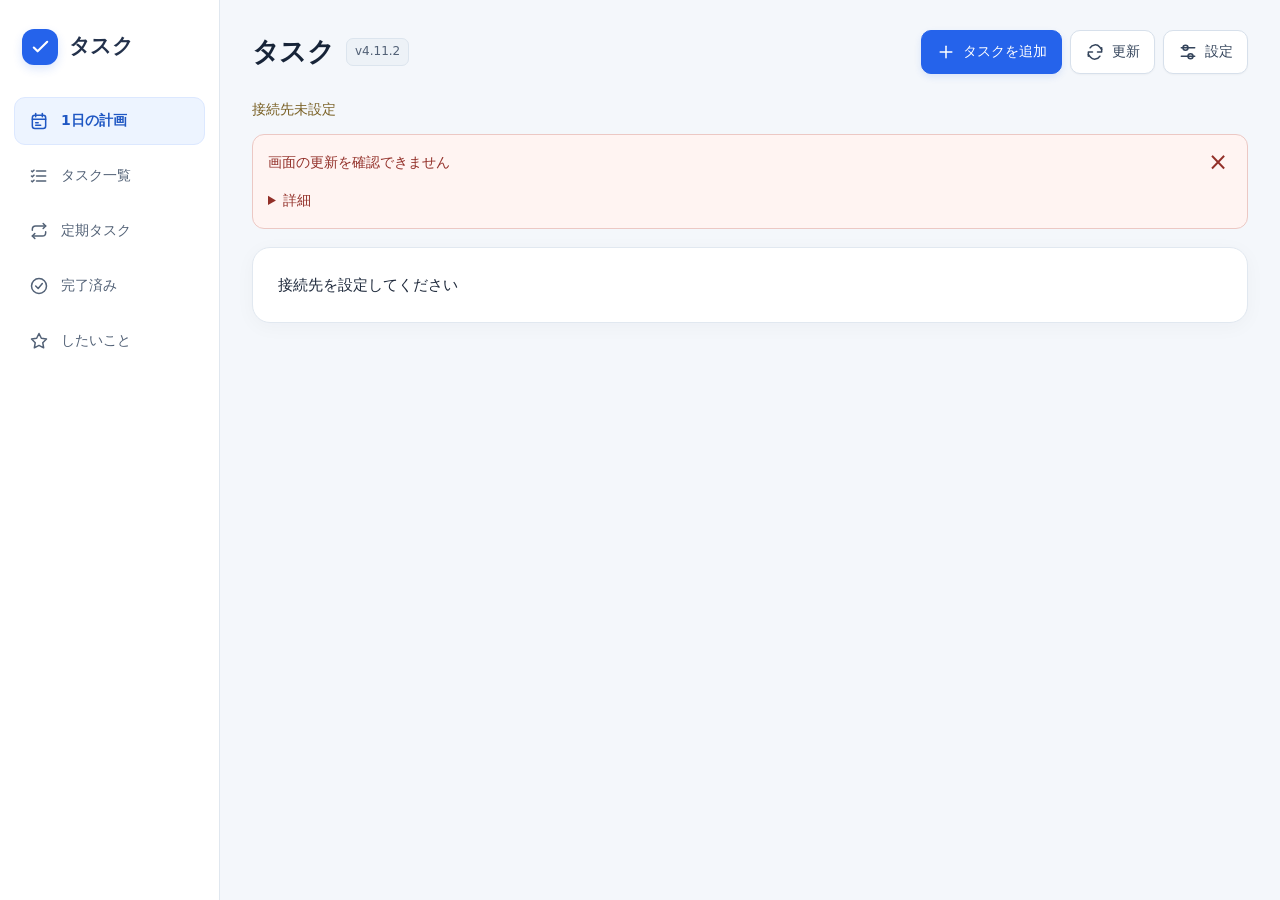
==== commit 698bf0a0: "Update index.html" ====
--- a/index.html
+++ b/index.html
@@ -141,7 +141,7 @@
       <header class="app-header">
         <div class="app-heading">
           <h1>タスク</h1>
-          <span class="badge version">v4.11.1</span>
+          <span class="badge version">v4.11.2</span>
         </div>
 
         <div class="header-actions">
@@ -156,7 +156,7 @@
             <svg class="ui-icon" viewBox="0 0 24 24" aria-hidden="true" focusable="false">
               <use href="#icon-refresh"></use>
             </svg>
-            <span id="reload-label">最新を取得</span>
+            <span id="reload-label">更新</span>
           </button>
 
           <button id="settings" class="btn" type="button">
@@ -265,8 +265,8 @@
     </label>
 
     <div class="toolbar">
-      <button id="check" class="btn" type="button">動作の点検</button>
-      <button id="copy" class="btn" type="button">状態をコピー</button>
+      <button id="check" class="btn" type="button">動作確認</button>
+      <button id="copy" class="btn" type="button">診断情報をコピー</button>
     </div>
 
     <details class="settings-section">
@@ -275,7 +275,7 @@
     </details>
 
     <details class="settings-section">
-      <summary>一覧取得の点検記録</summary>
+      <summary>通信の点検記録</summary>
       <div id="receipt-log" class="diagnostic-text"></div>
     </details>
 
@@ -284,29 +284,34 @@
       <ul>
         <li>＊は必須項目です。期限・実行日は空欄でも追加できます。</li>
         <li>実行日が空欄のタスクは「実行日なし」で表示できます。</li>
-        <li>日付は「期限」「実行」のラベルの下に表示します。年が今年と異なる場合は年も表示します。</li>
-        <li>「1日の計画」では実行日と時間帯が画面で分かるため、タスクには期限だけを表示します。</li>
-        <li>「期限切れ」と「実行日超過」は別の状態です。表示のために日付を変更することはありません。</li>
-        <li>絞り込みの「今週」は、従来どおり今日から日曜日までの実行日が対象です。</li>
-        <li>実行日の「昨日以前」は、昨日以前の実行日を持つ未完了タスクを古い実行日順で表示します。</li>
-        <li>「期限なし」は期限が空欄のタスク、「期限・実行日なし」は両方が空欄のタスクです。</li>
-        <li>新規タスクは送信待ちとして先に表示します。編集・完了・移動は送信結果の確認後に使えます。</li>
+        <li>日付は「期限」「実行」のラベルの下に表示します。今年以外の日付には年も表示します。</li>
+        <li>「1日の計画」では、タスクには期限だけを表示します。</li>
+        <li>「期限切れ」と「実行日超過」は別の状態です。表示のために日付を変更しません。</li>
+        <li>「今週」は今日から日曜日までの実行日が対象です。</li>
+        <li>実行日の「昨日以前」は、未完了タスクを古い実行日順で表示します。</li>
+        <li>「期限なし」は期限が空欄、「期限・実行日なし」は両方が空欄のタスクです。</li>
+        <li>新規タスクの編集・完了・移動は、登録確認後に使えます。</li>
         <li>左の丸で完了、編集ボタンで件名・期限・実行日を変更します。</li>
-        <li>≡をつかむか、件名部分を0.6秒長押しすると移動できます。</li>
-        <li>実行日を変えても設定済みの時間帯は残ります。</li>
-        <li>定期タスクの頻度は、毎日・毎週月曜日・毎月15日・3日ごとなどを指定できます。「不定期」は自動追加の対象外です。</li>
-        <li>予定分の期限は本来の追加予定日が基準です。個別の「今すぐ1件追加」は押した日が基準です。</li>
-        <li>期限の0日後は基準日当日です。日数には土日も含みます。その月にない指定日は月末です。</li>
-        <li>「したいこと」の編集では件名だけを変更します。達成状態は変わりません。</li>
-        <li>「したいこと」の編集は通信がないときも端末に保存します。新規追加の送信待ちや、確認が必要な項目は先に送信結果を確認してください。</li>
+        <li>≡をつかむか、件名部分を0.6秒長押しすると移動できます。離すと端末に保存します。</li>
+        <li>実行日を変えても、設定済みの時間帯は残ります。</li>
+        <li>定期タスクの頻度は、毎日・毎週月曜日・毎月15日・3日ごとなどです。「不定期」は自動追加の対象外です。</li>
+        <li>予定分の期限は本来の追加予定日が基準です。「今すぐ1件追加」は押した日が基準です。</li>
+        <li>期限の0日後は基準日当日です。土日も数え、その月にない指定日は月末にします。</li>
+        <li>「したいこと」の編集は件名だけを変え、達成状態を変えません。通信がないときも端末に保存します。</li>
+        <li>「したいこと」の新規追加の送信待ちや、確認が必要な項目は、先に保存結果を確認してください。</li>
         <li>小窓は追加後も残ります。閉じるときは右上の×を使ってください。</li>
-        <li>通常画面が開いていれば、小窓を閉じた後の送信確認を引き継ぎます。</li>
-        <li>表示中のページを約20秒ごとを目安に確認します。</li>
-        <li>一覧取得で404になった場合は、2秒待ち、一覧全体を1回だけ取り直します。</li>
-        <li>一覧ではなく入口の案内が返る場合や、必要な情報が欠ける場合も、一覧全体を1回だけ取り直します。</li>
-        <li>正常な一覧を受け取るまでは前回の表示を残し、再確認にも失敗した場合はエラーを表示します。</li>
-        <li>一覧取得の点検記録には、合い言葉・件名・タスクID・接続先の実際の値を残しません。</li>
-        <li>iPhoneショートカットの未送信は「ファイル」アプリで管理します。この画面の送信待ちとは別です。</li>
+        <li>通常画面が開いていれば、小窓終了後の送信確認を引き継ぎます。</li>
+        <li>通常は表示中のページを約20秒ごとに更新します。送信待ちを優先します。</li>
+        <li>通常タスクの一覧取得で一時的な404や不正な返答があった場合は、2秒後に全体を1回だけ取り直します。</li>
+        <li>通常タスクの更新送信では、一時的な404や不正な返答を2秒後・さらに5秒後まで再確認します。受付番号と更新内容は変えません。</li>
+        <li>保存成功の返答を確認した後に一覧確認だけ失敗した場合は、更新要求ではなく一覧を確認します。</li>
+        <li>復帰時は、長く止まっている通常の一覧取得だけを終了できます。更新送信を一括で中断しません。</li>
+        <li>ブラウザーで一覧取得を中断しても、保存先の処理停止を意味しません。</li>
+        <li>正常な一覧を受け取るまでは前回の表示を残します。再確認にも失敗した場合はエラーを表示します。</li>
+        <li>通信の点検記録には、合い言葉・件名・タスクID・接続先の実際の値を残しません。</li>
+        <li>読み取りの照合番号は、タスクIDや保存操作の受付番号とは別の番号です。</li>
+        <li>「したいこと」独自の再送処理は従来どおりです。</li>
+        <li>iPhoneショートカットの未送信は「ファイル」アプリで管理し、この画面の送信待ちとは別です。</li>
       </ul>
     </details>
 
@@ -346,14 +351,14 @@
     </div>
   </dialog>
 
-  <script src="./task-core.js?v=4.10.2"></script>
+  <script src="./task-core.js?v=4.11.2"></script>
   <script src="./wish-client.js?v=4.10"></script>
   <script>
     (function () {
       'use strict';
 
-      const VERSION = 'v4.11.1';
-      const REQUIRED_CORE_BUILD = 'v4.10.2';
+      const VERSION = 'v4.11.2';
+      const REQUIRED_CORE_BUILD = 'v4.11.2';
       const UI_KIT_VERSION = '1.0.0';
 
       const FILTER_GROUPS = [
@@ -367,7 +372,7 @@
         {
           label: '期限',
           items: [
-            ['hasdue', '期限あり'],
+            ['hasdue', '期限あり（近い順）'],
             ['overdue', '期限切れ'],
             ['nodue', '期限なし']
           ]
@@ -377,7 +382,7 @@
           items: [
             ['today', '今日'],
             ['week', '今週'],
-            ['date', '指定日'],
+            ['date', '日付を指定'],
             ['runoverdue', '昨日以前'],
             ['nodate', '実行日なし']
           ]
@@ -397,7 +402,7 @@
       ) {
         $('status').textContent =
           '画面に対応する共通処理を読み込めません。' +
-          'task-core.js（v4.10.2）と wish-client.js（v4.10）を確認してください。' +
+          'task-core.js（v4.11.2）と wish-client.js（v4.10）を確認してください。' +
           '端末の記録は消さないでください。';
         return;
       }
@@ -426,6 +431,7 @@
       let autoBusy = false;
       let nextAutoRead = 0;
       let lastDateSeen = japanDate();
+      let resumePromise = null;
 
       let historyData = {
         items: [],
@@ -500,7 +506,6 @@
       }
 
       function notify(text, error, detail, kind) {
-        // 一覧取得エラーを、別操作の成功通知で上書きしない。
         if (
           text &&
           !error &&
@@ -652,8 +657,8 @@
 
         if (historyLabel) {
           historyLabel.textContent = retryingRead('history')
-            ? '一覧全体で再確認中…'
-            : '読み込み中…';
+            ? '一覧を取り直しています…'
+            : '更新中…';
         }
 
         const periodicButton = $('periodic-today');
@@ -661,13 +666,13 @@
         if (periodicButton && periodicAdding) {
           periodicButton.textContent = retryingRead('preview')
             ? '再確認中'
-            : '確認中';
+            : '追加内容を確認中';
         }
 
         if (checking) {
           $('check').textContent = retryingRead('check')
             ? '再確認中'
-            : '点検中';
+            : '動作確認中';
         }
       }
 
@@ -743,7 +748,27 @@
           }
 
           if (retryingRead('load')) {
-            parts.push('一覧全体で再確認中…');
+            parts.push('一覧を取り直しています');
+          }
+
+          if (
+            page !== 'wishes' &&
+            state.snapshot &&
+            (
+              client.lastReadError ||
+              !navigator.onLine ||
+              !client.received
+            )
+          ) {
+            parts.push('前回の一覧を表示');
+          }
+
+          const rechecking = state.jobs.some(function (job) {
+            return job.state === 'sending' && job.shortRetry;
+          });
+
+          if (rechecking) {
+            parts.push('保存結果を再確認中・端末に保存済み');
           }
         }
 
@@ -771,11 +796,9 @@
           manualReloading ||
           loading;
 
-        $('reload-label').textContent = retryingRead() && loading
-          ? '再確認中'
-          : manualReloading || loading
-            ? '確認中'
-            : '最新を取得';
+        $('reload-label').textContent = manualReloading || loading
+          ? '更新中'
+          : '更新';
 
         if ($('settings-dialog').open) {
           renderSettingsState();
@@ -783,12 +806,20 @@
       }
 
       function jobStateLabel(job) {
-        if (job.state === 'conflict' || job.state === 'blocked') {
+        if (
+          job.state === 'conflict' ||
+          job.state === 'blocked' ||
+          job.errorStatus === 'authentication'
+        ) {
           return '確認が必要';
         }
 
         if (job.state === 'sending') {
-          return '送信結果を確認中';
+          return job.shortRetry
+            ? '再確認中'
+            : job.serverReceipt
+              ? '保存後の一覧を確認中'
+              : '保存結果を確認中';
         }
 
         return job.state === 'unknown' ? '再確認待ち' : '送信待ち';
@@ -812,7 +843,9 @@
 
         const attention = entries.filter(function (entry) {
           return entry.job.state === 'conflict' ||
-            entry.job.state === 'blocked';
+            entry.job.state === 'blocked' ||
+            entry.job.state === 'unknown' ||
+            entry.job.errorStatus === 'authentication';
         }).length;
 
         $('outbox').hidden = !entries.length;
@@ -825,8 +858,12 @@
           const job = entry.job;
           const row = make('div', null, 'job');
           const heading = make('div', null, 'job-heading');
+
           const needsCheck =
-            job.state === 'conflict' || job.state === 'blocked';
+            job.state === 'conflict' ||
+            job.state === 'blocked' ||
+            job.state === 'unknown' ||
+            job.errorStatus === 'authentication';
 
           heading.append(
             make('div', job.label, 'job-title'),
@@ -847,17 +884,22 @@
                 openConflict(job.id);
               }
             }));
+          } else if (job.errorStatus === 'authentication') {
+            row.appendChild(button('設定を確認', openSettings));
           } else if (
             job.state !== 'blocked' &&
             job.state !== 'sending'
           ) {
-            row.appendChild(button('いま送る', function () {
+            const send = button('今すぐ送信', function () {
               if (entry.source === 'wishes') {
                 wishes.pump(true);
               } else {
                 client.pump(true);
               }
-            }));
+            });
+
+            send.disabled = !navigator.onLine;
+            row.appendChild(send);
           }
 
           if (job.note) {
@@ -916,7 +958,6 @@
         renderStatus();
         renderOutbox();
 
-        // 選択中のメニューと、その呼び出し元を描き直さない。
         if (drag || $('task-filter-dialog').open) {
           return;
         }
@@ -955,7 +996,9 @@
         ) {
           content.appendChild(make(
             'p',
-            client.configured() ? '一覧未取得' : '接続先を設定してください'
+            client.configured()
+              ? refreshPromise ? '更新中…' : '一覧未取得'
+              : '接続先を設定してください'
           ));
           return;
         }
@@ -1064,7 +1107,10 @@
         render();
 
         wishReadPromise = wishes.read(!!background).catch(function (error) {
-          wishError = String(error.message || error);
+          if (!client.paused) {
+            wishError = String(error.message || error);
+          }
+
           return null;
         }).finally(function () {
           wishLoading = false;
@@ -1080,7 +1126,7 @@
         content.appendChild(make('h2', 'したいこと'));
 
         if (wishLoading || !wishes.ready) {
-          const loading = make('p', '読み込み中…', 'loading');
+          const loading = make('p', '更新中…', 'loading');
           loading.setAttribute('role', 'status');
           content.appendChild(loading);
         }
@@ -1089,7 +1135,7 @@
           const box = make('div', null, 'notice error');
           box.appendChild(make(
             'p',
-            navigator.onLine ? '一覧を取得できませんでした' : '通信なし'
+            navigator.onLine ? '一覧を更新できませんでした' : '通信なし'
           ));
 
           const retry = button('再試行', function () {
@@ -1280,7 +1326,7 @@
         });
 
         if (!original || !visible || wishUnavailable(visible)) {
-          notify('先にこの項目の送信結果を確認してください', true);
+          notify('先にこの項目の保存結果を確認してください', true);
           return;
         }
 
@@ -1839,7 +1885,6 @@
           target.appendChild(dates);
         }
 
-        // 実行日を空にしても、保存されている時間帯は表示から落とさない。
         if (!planOnly && !task.date && task.hour != null) {
           target.appendChild(make(
             'div',
@@ -1858,7 +1903,7 @@
           case 'week':
             return '実行日：今週';
           case 'date':
-            return '実行日：' + (filterDate ? shortDate(filterDate) : '指定日');
+            return '実行日：' + (filterDate ? shortDate(filterDate) : '日付を指定');
           case 'runoverdue':
             return '実行日：昨日以前';
           case 'hasdue':
@@ -1937,18 +1982,16 @@
           const section = make('div', null, 'filter-group');
           const heading = make('h3', group.label, 'filter-group-title');
           heading.id = 'task-filter-group-' + index;
+
           section.setAttribute('role', 'group');
           section.setAttribute('aria-labelledby', heading.id);
           section.appendChild(heading);
 
           group.items.forEach(function (entry) {
             const selected = taskFilter === entry[0];
-            const option = make(
-              'button',
-              null,
-              'filter-option' + (selected ? 'is-selected' : '')
-            );
-
+            const option = make('button', null, 'filter-option');
+
+            option.classList.toggle('is-selected', selected);
             option.type = 'button';
             option.dataset.filter = entry[0];
             option.setAttribute('role', 'menuitemradio');
@@ -2618,7 +2661,7 @@
 
         const today = button(
           periodicAdding
-            ? retryingRead('preview') ? '再確認中' : '確認中'
+            ? retryingRead('preview') ? '再確認中' : '追加内容を確認中'
             : '今日の分を追加',
           addTodayPeriodic
         );
@@ -2730,7 +2773,11 @@
             action: 'preview'
           });
 
-          if (!result || !result.preview) {
+          if (!result) {
+            return;
+          }
+
+          if (!result.preview) {
             throw new Error('追加対象を確認できませんでした。');
           }
 
@@ -3046,7 +3093,7 @@
           historyLoading = false;
           historyError = navigator.onLine
             ? '接続先と合い言葉を設定してください。'
-            : '通信がありません。通信が戻ると再取得します。';
+            : '通信がありません。通信が戻ると更新します。';
           historyFailedMore = !!more;
           render();
           return Promise.resolve(null);
@@ -3086,7 +3133,10 @@
           historyError = '';
           return result;
         }).catch(function (error) {
-          historyError = String(error.message || error);
+          if (!client.paused) {
+            historyError = String(error.message || error);
+          }
+
           return null;
         }).finally(function () {
           historyLoading = false;
@@ -3118,7 +3168,7 @@
         undo.disabled = !navigator.onLine || !count;
 
         const reload = button(
-          historyLoading ? '読込中' : '読み直す',
+          historyLoading ? '更新中' : '更新',
           function () {
             loadHistory(false);
           }
@@ -3135,7 +3185,7 @@
         if (historyLoading) {
           const loading = make(
             'p',
-            retryingRead('history') ? '一覧全体で再確認中…' : '読み込み中…',
+            retryingRead('history') ? '一覧を取り直しています…' : '更新中…',
             'loading'
           );
 
@@ -3159,7 +3209,7 @@
 
         if (historyError) {
           const box = make('div', null, 'notice error');
-          box.appendChild(make('p', '完了済みを読み込めませんでした'));
+          box.appendChild(make('p', '完了済みを更新できませんでした'));
 
           const retry = button('再試行', function () {
             loadHistory(historyFailedMore);
@@ -3254,7 +3304,7 @@
 
       function describePayload(payload, local) {
         if (!state.snapshot) {
-          return '一覧を取得してください。';
+          return '一覧を更新してください。';
         }
 
         if (payload.action === 'order') {
@@ -3275,8 +3325,8 @@
           if (!local) {
             return task
               ? task.title +
-                '\n期限：' + (task.due || '未設定') +
-                '\n実行日：' + (task.date || '未設定') +
+                '\n期限：' + (task.due || 'なし') +
+                '\n実行日：' + (task.date || 'なし') +
                 '\n' + hourLabel(task.hour)
               : '現在の一覧にはありません。';
           }
@@ -3284,8 +3334,8 @@
           return payload.action === 'done'
             ? 'このタスクを完了にする'
             : payload.title +
-              '\n期限：' + (payload.due || '未設定') +
-              '\n実行日：' + (payload.date || '未設定');
+              '\n期限：' + (payload.due || 'なし') +
+              '\n実行日：' + (payload.date || 'なし');
         }
 
         if (payload.action === 'periodicSave') {
@@ -3297,14 +3347,14 @@
             return item
               ? item.name +
                 '\n' + item.freq +
-                '\n次回：' + (item.next || '未設定') +
+                '\n次回：' + (item.next || 'なし') +
                 '\n期限：' + dueRuleLabel(item.dueRule)
               : '既存の対象はありません。';
           }
 
           return payload.name +
             '\n' + payload.freq +
-            '\n次回：' + (payload.next || '未設定') +
+            '\n次回：' + (payload.next || 'なし') +
             '\n期限：' + dueRuleLabel(
               Object.prototype.hasOwnProperty.call(payload, 'dueRule')
                 ? payload.dueRule
@@ -3318,7 +3368,12 @@
       }
 
       async function openConflict(id) {
-        await refresh();
+        const updated = await refresh();
+
+        if (!updated && client.lastReadError) {
+          notify('保存済みの内容を確認できませんでした', true, client.lastReadError);
+          return;
+        }
 
         const job = state.jobs.find(function (entry) {
           return entry.id === id && entry.state === 'conflict';
@@ -3427,7 +3482,7 @@
 
         return (names[info.action] || info.action) +
           '\n開始まで ' + seconds(info.waitMs) +
-          '\n返答まで ' + seconds(info.roundTripMs) +
+          '\n確認完了まで ' + seconds(info.roundTripMs) +
           '\n保存先処理 ' + seconds(info.serverMs);
       }
 
@@ -3467,9 +3522,10 @@
             '保存先の改修版',
             state.snapshot ? state.snapshot.build || '未取得' : '未取得'
           ],
-          ['オフライン保存', cacheVersion],
+          ['オフライン機能の版', cacheVersion],
           ['一覧の確認', client.readStatusLabel()],
-          ['受信点検の記録', client.readDiagnostics.length + '件'],
+          ['異常な返答の記録', client.readDiagnostics.length + '件'],
+          ['読み取りの照合記録', client.readTraces.length + '件'],
           ['送信の引き継ぎ', client.fastHandoff ? '自動' : '従来方式'],
           [
             '旧画面の送信記録',
@@ -3478,8 +3534,8 @@
               : '待ちなし'
           ],
           ['直近のタスク送信', sendTiming()],
-          ['取得エラー', client.lastReadError || 'なし'],
-          ['したいこと取得エラー', wishError || 'なし']
+          ['更新エラー', client.lastReadError || 'なし'],
+          ['したいこと更新エラー', wishError || 'なし']
         ];
       }
 
@@ -3586,14 +3642,14 @@
 
           $('settings-dialog').close();
           notify('設定を保存しました');
+
+          await client.pump(true);
+          await wishes.pump(true);
           await refresh();
 
           if (page === 'wishes') {
             await loadWishes(false);
           }
-
-          client.pump(false);
-          wishes.pump(false);
         } catch (error) {
           failed('設定を保存できませんでした', error);
         }
@@ -3610,7 +3666,7 @@
 
         checking = true;
         $('check').disabled = true;
-        $('check').textContent = '点検中';
+        $('check').textContent = '動作確認中';
 
         try {
           const result = await client.read({
@@ -3618,6 +3674,10 @@
           }, {
             forceFull: true
           });
+
+          if (!result) {
+            return;
+          }
 
           alert(
             '改修版：' + (result.build || '未取得') +
@@ -3628,7 +3688,7 @@
         } finally {
           checking = false;
           $('check').disabled = false;
-          $('check').textContent = '動作の点検';
+          $('check').textContent = '動作確認';
         }
       };
 
@@ -3639,7 +3699,7 @@
         const text = stateRows().map(function (row) {
           return row[0] + '：' + row[1];
         }).join('\n') +
-          '\n\n【一覧取得の点検記録】\n' +
+          '\n\n【通信の点検記録】\n' +
           client.readDiagnosticText();
 
         try {
@@ -3650,7 +3710,7 @@
         }
       };
 
-      /* ---------- 取得・起動 ---------- */
+      /* ---------- 更新・復帰・起動 ---------- */
 
       function refresh(background) {
         if (refreshPromise) {
@@ -3662,6 +3722,7 @@
           client.legacyCount ||
           !client.configured() ||
           !navigator.onLine ||
+          client.paused ||
           drag
         ) {
           return Promise.resolve(false);
@@ -3678,12 +3739,29 @@
 
           return !!result;
         }).catch(function (error) {
+          if (client.paused) {
+            return false;
+          }
+
+          const details = [
+            String(error.message || error),
+            state.snapshot
+              ? '前回の一覧を表示しています。'
+              : '一覧はまだ取得できていません。'
+          ];
+
+          if (allPendingCount()) {
+            details.push('送信待ちの操作は端末に残しています。');
+          }
+
+          details.push(
+            '「設定」→「診断情報をコピー」で通信の記録を確認できます。'
+          );
+
           notify(
-            '一覧を取得できませんでした',
+            '一覧を更新できませんでした',
             true,
-            String(error.message || error) +
-              '\n前回取得した一覧と、端末の未送信は残しています。' +
-              '\n「設定」→「状態をコピー」で点検記録を確認できます。',
+            details.join('\n'),
             'read'
           );
 
@@ -3704,6 +3782,7 @@
           document.hidden ||
           !client.ready ||
           !wishes.ready ||
+          client.paused ||
           client.legacyCount ||
           !client.configured() ||
           !navigator.onLine ||
@@ -3715,6 +3794,7 @@
           wishReadPromise ||
           manualReloading ||
           periodicAdding ||
+          resumePromise ||
           allPendingCount() ||
           Date.now() < nextAutoRead
         ) {
@@ -3746,6 +3826,59 @@
         }
       }
 
+      function resumeScreen() {
+        if (
+          resumePromise ||
+          document.hidden ||
+          !client.ready ||
+          !wishes.ready
+        ) {
+          return resumePromise || Promise.resolve();
+        }
+
+        resumePromise = (async function () {
+          const oldRefresh = refreshPromise;
+          const oldHistory = historyPromise;
+          const replaced = await client.resumeReads();
+
+          if (replaced) {
+            await Promise.all([
+              oldRefresh || Promise.resolve(),
+              oldHistory || Promise.resolve()
+            ]);
+          }
+
+          await client.reloadLocal();
+          await wishes.reloadLocal();
+
+          await client.pump(false);
+          await wishes.pump(false);
+
+          if (
+            document.hidden ||
+            client.paused ||
+            anyDialogOpen() ||
+            !navigator.onLine
+          ) {
+            return;
+          }
+
+          if (page === 'history') {
+            await loadHistory(false);
+          } else if (page === 'wishes') {
+            await loadWishes(false);
+          } else {
+            await refresh();
+          }
+        })().catch(function (error) {
+          failed('端末の記録を読み取れません', error);
+        }).finally(function () {
+          resumePromise = null;
+        });
+
+        return resumePromise;
+      }
+
       document.querySelectorAll('nav [data-page]').forEach(function (element) {
         element.addEventListener('click', function () {
           if (drag) {
@@ -3776,6 +3909,7 @@
 
       $('message-close').onclick = function () {
         notify('');
+        renderStatus();
       };
 
       $('reload').onclick = async function () {
@@ -3787,15 +3921,14 @@
         renderStatus();
 
         try {
-          client.pump(true);
-          wishes.pump(true);
+          await client.pump(true);
+          await wishes.pump(true);
 
           if (page === 'history') {
             await loadHistory(false);
           } else if (page === 'wishes') {
             await loadWishes(false);
           } else {
-            await client.pump(true);
             await refresh();
           }
         } finally {
@@ -3805,18 +3938,12 @@
       };
 
       window.addEventListener('online', function () {
-        if (page === 'history') {
-          loadHistory(false);
-        } else if (page === 'wishes') {
-          loadWishes(false);
-        } else if (!anyDialogOpen()) {
-          refresh();
-        }
+        resumeScreen();
       });
 
       window.addEventListener('offline', render);
 
-      document.addEventListener('visibilitychange', async function () {
+      document.addEventListener('visibilitychange', function () {
         if (document.hidden) {
           if (drag || holdTimer) {
             endDrag(true);
@@ -3825,27 +3952,12 @@
           return;
         }
 
-        if (!client.ready) {
-          return;
-        }
-
-        try {
-          await client.reloadLocal();
-          await wishes.reloadLocal();
-          client.pump(false);
-          wishes.pump(false);
-
-          if (!anyDialogOpen()) {
-            if (page === 'history') {
-              loadHistory(false);
-            } else if (page === 'wishes') {
-              loadWishes(false);
-            } else {
-              refresh();
-            }
-          }
-        } catch (error) {
-          failed('端末の記録を読み取れません', error);
+        resumeScreen();
+      });
+
+      window.addEventListener('pageshow', function (event) {
+        if (event.persisted) {
+          setTimeout(resumeScreen, 0);
         }
       });
 
@@ -3878,6 +3990,16 @@
           return registration.update();
         }).catch(function (error) {
           failed('画面の更新を確認できません', error);
+        });
+
+        navigator.serviceWorker.addEventListener('controllerchange', function () {
+          workerVersion().then(function (version) {
+            cacheVersion = version;
+
+            if ($('settings-dialog').open) {
+              renderSettingsState();
+            }
+          });
         });
       }
 
--- a/task-ui.css
+++ b/task-ui.css
@@ -1,7 +1,7 @@
 /* File: task-ui.css */
 
 /*
- * UI build: v4.11.0
+ * UI build: v4.11.1
  *
  * This file contains the application-specific styles.
  * The following license notice accompanies the separately distributed,
@@ -34,7 +34,7 @@
 
 :root {
   color-scheme: light;
-  --task-ui-version: v4.11.0;
+  --task-ui-version: v4.11.1;
   --accent: #2563eb;
   --accent-dark: #1d4ed8;
   --accent-soft: #edf4ff;
@@ -78,6 +78,10 @@
   -webkit-touch-callout: none;
 }
 
+body.task-app.filter-open {
+  overflow: hidden;
+}
+
 .task-app button,
 .task-app input,
 .task-app select,
@@ -466,6 +470,38 @@
   min-width: 250px;
 }
 
+.task-app .btn.filter-trigger {
+  justify-content: space-between;
+  gap: 20px;
+  width: 100%;
+  min-width: 250px;
+  min-height: 46px;
+  padding: 10px 13px;
+  border-color: #cbd6e3;
+  color: #34445b;
+  background: #fff;
+  font-size: 15px;
+  text-align: left;
+}
+
+.task-app .btn.filter-trigger.is-filtered {
+  border-color: #99b5ec;
+  color: #2458b4;
+}
+
+.task-app .filter-trigger-value {
+  min-width: 0;
+  white-space: normal;
+  overflow-wrap: anywhere;
+}
+
+.task-app .filter-trigger-arrow {
+  flex: none;
+  color: #66778e;
+  font-size: 20px;
+  line-height: 1;
+}
+
 /* ---------- 状態・送信待ち ---------- */
 
 .task-app .status {
@@ -698,6 +734,115 @@
 
 .task-app .cards + .btn {
   margin-top: 16px;
+}
+
+/* ---------- 期限・実行日の角丸ラベル ---------- */
+
+.task-app .task-dates {
+  display: flex;
+  align-items: flex-start;
+  flex-wrap: wrap;
+  gap: 10px 16px;
+  margin: 9px 0 0;
+  padding: 0;
+}
+
+.task-app .task-date-item {
+  display: flex;
+  flex-direction: column;
+  align-items: center;
+  gap: 5px;
+  min-width: 52px;
+  max-width: 100%;
+  margin: 0;
+  padding: 0;
+  text-align: center;
+}
+
+.task-app .date-label {
+  display: inline-flex;
+  align-items: center;
+  justify-content: center;
+  min-width: 46px;
+  min-height: 24px;
+  margin: 0;
+  padding: 3px 9px;
+  border: 0;
+  border-radius: 6px;
+  color: #4d5d72;
+  background: #edf1f5;
+  box-shadow: none;
+  font-size: 12px;
+  font-weight: 650;
+  line-height: 1.5;
+  white-space: nowrap;
+}
+
+.task-app .date-run .date-label {
+  color: #2458b4;
+  background: #eaf2ff;
+}
+
+.task-app .date-value {
+  display: grid;
+  justify-items: center;
+  gap: 2px;
+  max-width: 100%;
+  margin: 0;
+  padding: 0;
+  color: #34445b;
+  font-size: 14px;
+  font-weight: 550;
+  line-height: 1.45;
+  font-variant-numeric: tabular-nums;
+}
+
+.task-app .date-value time {
+  display: block;
+  max-width: 100%;
+  overflow-wrap: anywhere;
+}
+
+.task-app .date-hour {
+  display: block;
+  color: #526176;
+  font-size: 13px;
+  font-weight: 500;
+  line-height: 1.45;
+}
+
+.task-app .date-state {
+  display: block;
+  max-width: 100%;
+  font-size: 12px;
+  font-weight: 600;
+  line-height: 1.5;
+}
+
+.task-app .date-due.is-overdue .date-label {
+  color: #a2352b;
+  background: #fff0ed;
+}
+
+.task-app .date-due.is-overdue .date-value {
+  color: #a2352b;
+}
+
+.task-app .date-run.is-overdue .date-label {
+  color: #855c16;
+  background: #fff4db;
+}
+
+.task-app .date-run.is-overdue .date-value {
+  color: #805916;
+}
+
+.task-app .task-time-only {
+  margin-top: 7px;
+  color: #526176;
+  font-size: 14px;
+  font-weight: 400;
+  line-height: 1.5;
 }
 
 /* ---------- カレンダー ---------- */
@@ -1204,6 +1349,139 @@
   animation: task-loading .9s linear infinite;
 }
 
+/* ---------- 絞り込みの選択パネル ---------- */
+
+.task-app dialog.filter-dialog {
+  position: fixed;
+  top: 12px;
+  right: auto;
+  bottom: auto;
+  left: 12px;
+  width: min(340px, calc(100vw - 24px));
+  max-height: calc(100vh - 24px);
+  max-height: calc(100dvh - 24px);
+  margin: 0;
+  padding: 12px;
+  border: 1px solid #dce5ef;
+  border-radius: 14px;
+  background: #fff;
+  box-shadow: 0 16px 45px rgba(26, 42, 69, .18);
+  overflow: hidden;
+}
+
+.task-app dialog.filter-dialog[open] {
+  display: flex;
+  flex-direction: column;
+}
+
+.task-app dialog.filter-dialog::backdrop {
+  background: rgba(20, 33, 54, .12);
+}
+
+.task-app .filter-dialog-heading {
+  display: flex;
+  flex: none;
+  align-items: center;
+  justify-content: space-between;
+  gap: 12px;
+  margin-bottom: 5px;
+  padding: 0 0 6px 8px;
+  border-bottom: 1px solid #e8edf4;
+}
+
+.task-app .filter-dialog-heading h2 {
+  margin: 0;
+  color: #34445b;
+  font-size: 16px;
+  font-weight: 650;
+}
+
+.task-app .filter-close {
+  display: inline-flex;
+  align-items: center;
+  justify-content: center;
+  flex: none;
+  width: 44px;
+  min-height: 44px;
+  padding: 0;
+  border: 0;
+  border-radius: 8px;
+  color: #526176;
+  background: transparent;
+  box-shadow: none;
+  font-size: 24px;
+  font-weight: 400;
+  line-height: 1;
+}
+
+.task-app .filter-options {
+  flex: 1;
+  min-height: 0;
+  padding: 3px;
+  overflow-y: auto;
+  overscroll-behavior: contain;
+}
+
+.task-app .filter-group + .filter-group {
+  margin-top: 9px;
+  padding-top: 9px;
+  border-top: 1px solid #e8edf4;
+}
+
+.task-app .filter-group-title {
+  margin: 0;
+  padding: 7px 10px;
+  color: #627289;
+  font-size: 12px;
+  font-weight: 650;
+  line-height: 1.5;
+}
+
+.task-app .filter-option {
+  display: flex;
+  align-items: center;
+  justify-content: space-between;
+  gap: 14px;
+  width: 100%;
+  min-height: 44px;
+  margin: 0;
+  padding: 10px 12px;
+  border: 1px solid transparent;
+  border-radius: 8px;
+  color: #34445b;
+  background: #fff;
+  box-shadow: none;
+  font-size: 15px;
+  font-weight: 500;
+  line-height: 1.5;
+  text-align: left;
+}
+
+.task-app .filter-option.is-selected {
+  color: #2458b4;
+  background: #edf4ff;
+  font-weight: 650;
+}
+
+.task-app .filter-option:focus-visible {
+  outline: 2px solid #81a8f2;
+  outline-offset: -2px;
+}
+
+.task-app .filter-option-label {
+  min-width: 0;
+  overflow-wrap: anywhere;
+}
+
+.task-app .filter-option-check {
+  flex: none;
+  width: 20px;
+  color: #2563eb;
+  font-size: 17px;
+  font-weight: 700;
+  text-align: center;
+}
+
 /* ---------- したいこと ---------- */
 
 .task-app .wish-list {
@@ -1292,6 +1570,15 @@
   .task-app .view-switch .btn.active:hover {
     color: #2458b4;
     background: #fff;
+  }
+
+  .task-app .filter-option:not(.is-selected):hover,
+  .task-app .filter-close:hover {
+    background: #f3f6fb;
+  }
+
+  .task-app .filter-option.is-selected:hover {
+    background: #e5efff;
   }
 }
 
@@ -1477,7 +1764,8 @@
     width: 100%;
   }
 
-  .task-app .task-filters .filter-field select {
+  .task-app .task-filters .filter-field select,
+  .task-app .btn.filter-trigger {
     min-width: 0;
   }
 
@@ -1503,6 +1791,10 @@
 
   .task-app .card-title {
     font-size: 16px;
+  }
+
+  .task-app .task-dates {
+    gap: 9px 12px;
   }
 
   .task-app .timeline {
@@ -1600,6 +1892,41 @@
     padding-left: 11px;
     font-size: 14px;
   }
+
+  .task-app dialog.filter-dialog {
+    top: auto;
+    right: 0;
+    bottom: 0;
+    left: 0;
+    width: 100%;
+    max-height: 80vh;
+    max-height: 80dvh;
+    margin: 0;
+    padding:
+      12px
+      max(12px, env(safe-area-inset-right))
+      calc(16px + env(safe-area-inset-bottom))
+      max(12px, env(safe-area-inset-left));
+    border-right: 0;
+    border-bottom: 0;
+    border-left: 0;
+    border-radius: 20px 20px 0 0;
+    box-shadow: 0 -10px 45px rgba(26, 42, 69, .18);
+  }
+
+  .task-app dialog.filter-dialog::backdrop {
+    background: rgba(20, 33, 54, .36);
+  }
+
+  .task-app .filter-dialog-heading h2 {
+    margin: 0;
+    font-size: 17px;
+  }
+
+  .task-app .filter-option {
+    min-height: 46px;
+    font-size: 16px;
+  }
 }
 
 @media (max-width: 380px) {
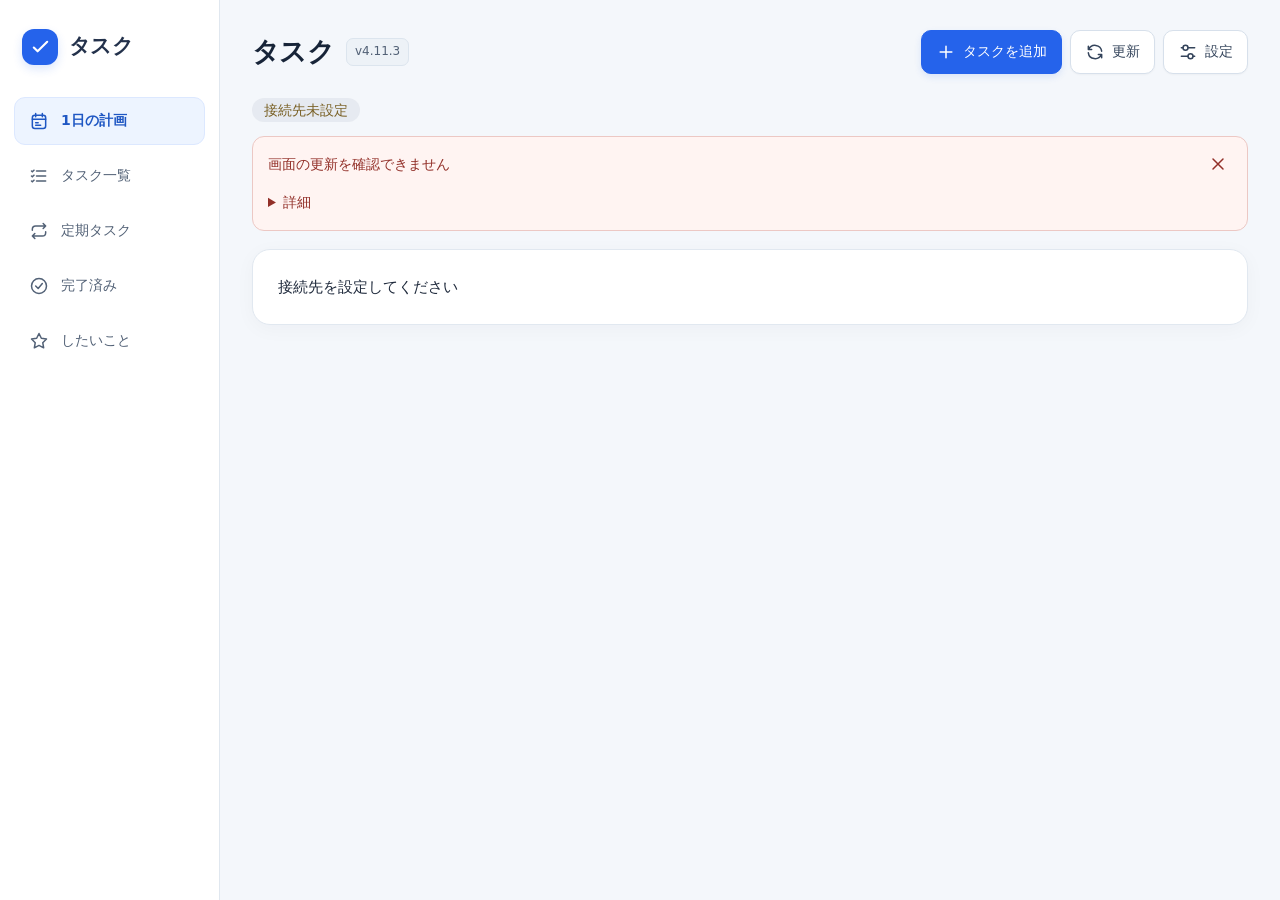
==== commit 1fce2da6: "Update index.html" ====
--- a/index.html
+++ b/index.html
@@ -16,7 +16,7 @@
   <link rel="manifest" href="./manifest.webmanifest">
   <link rel="apple-touch-icon" sizes="180x180" href="./icon-check-180.png">
   <link id="tabler-style" rel="stylesheet" href="./tabler.css?v=1.0.0">
-  <link rel="stylesheet" href="./task-ui.css?v=4.11.1">
+  <link rel="stylesheet" href="./task-ui.css?v=4.11.3">
 </head>
 <body class="task-app">
   <svg
@@ -28,30 +28,28 @@
       <path d="M5 12l4 4L19 6"></path>
     </symbol>
     <symbol id="icon-plus" viewBox="0 0 24 24">
-      <path d="M12 5v14"></path>
-      <path d="M5 12h14"></path>
+      <path d="M12 5v14M5 12h14"></path>
+    </symbol>
+    <symbol id="icon-close" viewBox="0 0 24 24">
+      <path d="M6 6l12 12M6 18L18 6"></path>
+    </symbol>
+    <symbol id="icon-chevron-down" viewBox="0 0 24 24">
+      <path d="M6 9l6 6 6-6"></path>
+    </symbol>
+    <symbol id="icon-grip" viewBox="0 0 24 24">
+      <path d="M6 7h12M6 12h12M6 17h12"></path>
     </symbol>
     <symbol id="icon-plan" viewBox="0 0 24 24">
       <rect x="4" y="5" width="16" height="16" rx="3"></rect>
-      <path d="M8 3v4"></path>
-      <path d="M16 3v4"></path>
-      <path d="M4 10h16"></path>
-      <path d="M8 14h3"></path>
-      <path d="M8 17h6"></path>
+      <path d="M8 3v4M16 3v4M4 10h16M8 14h3M8 17h6"></path>
     </symbol>
     <symbol id="icon-list" viewBox="0 0 24 24">
-      <path d="M9 6h11"></path>
-      <path d="M9 12h11"></path>
-      <path d="M9 18h11"></path>
-      <path d="M3 6l1 1 2-2"></path>
-      <path d="M3 12l1 1 2-2"></path>
-      <path d="M3 18l1 1 2-2"></path>
+      <path d="M9 6h11M9 12h11M9 18h11"></path>
+      <path d="M3 6l1 1 2-2M3 12l1 1 2-2M3 18l1 1 2-2"></path>
     </symbol>
     <symbol id="icon-repeat" viewBox="0 0 24 24">
-      <path d="M17 3l3 3-3 3"></path>
-      <path d="M20 6H8a4 4 0 0 0-4 4v1"></path>
-      <path d="M7 21l-3-3 3-3"></path>
-      <path d="M4 18h12a4 4 0 0 0 4-4v-1"></path>
+      <path d="M17 3l3 3-3 3M20 6H8a4 4 0 0 0-4 4v1"></path>
+      <path d="M7 21l-3-3 3-3M4 18h12a4 4 0 0 0 4-4v-1"></path>
     </symbol>
     <symbol id="icon-done" viewBox="0 0 24 24">
       <circle cx="12" cy="12" r="9"></circle>
@@ -61,26 +59,21 @@
       <path d="M12 3l2.8 5.7 6.2.9-4.5 4.4 1.1 6.2L12 17.3l-5.6 2.9 1.1-6.2L3 9.6l6.2-.9L12 3z"></path>
     </symbol>
     <symbol id="icon-settings" viewBox="0 0 24 24">
-      <path d="M4 7h16"></path>
-      <path d="M4 17h16"></path>
+      <path d="M4 7h2M12 7h8M4 17h8M18 17h2"></path>
       <circle cx="9" cy="7" r="3"></circle>
       <circle cx="15" cy="17" r="3"></circle>
     </symbol>
     <symbol id="icon-refresh" viewBox="0 0 24 24">
-      <path d="M20 7v5h-5"></path>
-      <path d="M4 17v-5h5"></path>
-      <path d="M6.1 7a7 7 0 0 1 11.5-1L20 9"></path>
-      <path d="M17.9 17a7 7 0 0 1-11.5 1L4 15"></path>
+      <path d="M20 11a8.1 8.1 0 0 0-15.5-2M4 5v4h4"></path>
+      <path d="M4 13a8.1 8.1 0 0 0 15.5 2M20 19v-4h-4"></path>
     </symbol>
     <symbol id="icon-edit" viewBox="0 0 24 24">
-      <path d="M13 6l5 5"></path>
-      <path d="M4 20l5-1 11-11a2.1 2.1 0 0 0-5-5L4 14l-1 6z"></path>
-      <path d="M13 20h8"></path>
+      <path d="M16 5l3 3"></path>
+      <path d="M4 20h4L20 8a2.83 2.83 0 0 0-4-4L4 16v4"></path>
     </symbol>
     <symbol id="icon-alert" viewBox="0 0 24 24">
       <path d="M10.3 4.5L2.7 18a2 2 0 0 0 1.7 3h15.2a2 2 0 0 0 1.7-3L13.7 4.5a2 2 0 0 0-3.4 0z"></path>
-      <path d="M12 9v4"></path>
-      <path d="M12 17h.01"></path>
+      <path d="M12 9v4M12 17h.01"></path>
     </symbol>
   </svg>
 
@@ -141,7 +134,7 @@
       <header class="app-header">
         <div class="app-heading">
           <h1>タスク</h1>
-          <span class="badge version">v4.11.2</span>
+          <span class="badge version">v4.11.3</span>
         </div>
 
         <div class="header-actions">
@@ -153,9 +146,19 @@
           </button>
 
           <button id="reload" class="btn" type="button" disabled>
-            <svg class="ui-icon" viewBox="0 0 24 24" aria-hidden="true" focusable="false">
+            <svg
+              id="reload-icon"
+              class="ui-icon"
+              viewBox="0 0 24 24"
+              aria-hidden="true"
+              focusable="false">
               <use href="#icon-refresh"></use>
             </svg>
+            <span
+              id="reload-spinner"
+              class="button-spinner"
+              aria-hidden="true"
+              hidden></span>
             <span id="reload-label">更新</span>
           </button>
 
@@ -177,7 +180,11 @@
             id="message-close"
             class="notice-close"
             type="button"
-            aria-label="お知らせを閉じる">×</button>
+            aria-label="お知らせを閉じる">
+            <svg class="ui-icon" viewBox="0 0 24 24" aria-hidden="true" focusable="false">
+              <use href="#icon-close"></use>
+            </svg>
+          </button>
         </div>
         <details id="message-details" hidden>
           <summary>詳細</summary>
@@ -204,7 +211,11 @@
         id="task-filter-close"
         class="filter-close"
         type="button"
-        aria-label="絞り込みを閉じる">×</button>
+        aria-label="絞り込みを閉じる">
+        <svg class="ui-icon" viewBox="0 0 24 24" aria-hidden="true" focusable="false">
+          <use href="#icon-close"></use>
+        </svg>
+      </button>
     </div>
     <div
       id="task-filter-options"
@@ -292,8 +303,13 @@
         <li>「期限なし」は期限が空欄、「期限・実行日なし」は両方が空欄のタスクです。</li>
         <li>新規タスクの編集・完了・移動は、登録確認後に使えます。</li>
         <li>左の丸で完了、編集ボタンで件名・期限・実行日を変更します。</li>
-        <li>≡をつかむか、件名部分を0.6秒長押しすると移動できます。離すと端末に保存します。</li>
+        <li>右の移動つまみをつかむか、件名部分を0.6秒長押しすると移動できます。離すと端末に保存します。</li>
         <li>実行日を変えても、設定済みの時間帯は残ります。</li>
+        <li>新しい編集では、変更した欄だけを反映します。同じ欄が別端末でも変更された場合は確認します。</li>
+        <li>別端末で完了したタスクへの編集は、照合できれば完了状態と完了日時を維持して反映します。タスクを作り直しません。</li>
+        <li>以前の形式の未送信は、受付番号や更新内容を勝手に変更しません。安全に照合できない場合は確認を残します。</li>
+        <li>確認画面の「この端末の変更を取り下げる」は、関連する未送信を反映しない選択です。保存先のタスクは削除しません。</li>
+        <li>自動追加のスイッチは、保存先で確認できた状態を表示します。変更中は切り替え先を併記し、同じ設定を重ねて送りません。</li>
         <li>定期タスクの頻度は、毎日・毎週月曜日・毎月15日・3日ごとなどです。「不定期」は自動追加の対象外です。</li>
         <li>予定分の期限は本来の追加予定日が基準です。「今すぐ1件追加」は押した日が基準です。</li>
         <li>期限の0日後は基準日当日です。土日も数え、その月にない指定日は月末にします。</li>
@@ -305,9 +321,9 @@
         <li>通常タスクの一覧取得で一時的な404や不正な返答があった場合は、2秒後に全体を1回だけ取り直します。</li>
         <li>通常タスクの更新送信では、一時的な404や不正な返答を2秒後・さらに5秒後まで再確認します。受付番号と更新内容は変えません。</li>
         <li>保存成功の返答を確認した後に一覧確認だけ失敗した場合は、更新要求ではなく一覧を確認します。</li>
-        <li>復帰時は、長く止まっている通常の一覧取得だけを終了できます。更新送信を一括で中断しません。</li>
+        <li>復帰時の通信開始後の判定には、通信開始前の順番待ちを含めません。更新送信は一括で中断しません。</li>
         <li>ブラウザーで一覧取得を中断しても、保存先の処理停止を意味しません。</li>
-        <li>正常な一覧を受け取るまでは前回の表示を残します。再確認にも失敗した場合はエラーを表示します。</li>
+        <li>正常な一覧を受け取るまでは前回の表示を残し、再確認にも失敗した場合はエラーを表示します。</li>
         <li>通信の点検記録には、合い言葉・件名・タスクID・接続先の実際の値を残しません。</li>
         <li>読み取りの照合番号は、タスクIDや保存操作の受付番号とは別の番号です。</li>
         <li>「したいこと」独自の再送処理は従来どおりです。</li>
@@ -328,14 +344,14 @@
           <use href="#icon-alert"></use>
         </svg>
       </span>
-      <h2 id="conflict-title">変更が重なっています</h2>
+      <h2 id="conflict-title">変更内容を確認</h2>
     </div>
 
     <p id="conflict-note" class="dialog-text"></p>
 
     <div class="comparison">
       <section>
-        <h3>保存済み</h3>
+        <h3 id="conflict-server-title">保存済み</h3>
         <div id="conflict-server"></div>
       </section>
       <section>
@@ -346,20 +362,21 @@
 
     <div class="dialog-actions">
       <button id="conflict-close" class="btn" type="button">後で確認</button>
-      <button id="conflict-remote" class="btn" type="button">保存済みを使う</button>
-      <button id="conflict-apply" class="btn btn-primary primary" type="button">端末の変更を反映</button>
+      <button id="conflict-remote" class="btn" type="button">この端末の変更を取り下げる</button>
+      <button id="conflict-apply" class="btn btn-primary primary" type="button">変更を反映</button>
     </div>
   </dialog>
 
-  <script src="./task-core.js?v=4.11.2"></script>
+  <script src="./task-core.js?v=4.11.3"></script>
   <script src="./wish-client.js?v=4.10"></script>
   <script>
     (function () {
       'use strict';
 
-      const VERSION = 'v4.11.2';
-      const REQUIRED_CORE_BUILD = 'v4.11.2';
+      const VERSION = 'v4.11.3';
+      const REQUIRED_CORE_BUILD = 'v4.11.3';
       const UI_KIT_VERSION = '1.0.0';
+      const EDIT_PROTOCOL = 'task-edit-fields-v1';
 
       const FILTER_GROUPS = [
         {
@@ -402,7 +419,7 @@
       ) {
         $('status').textContent =
           '画面に対応する共通処理を読み込めません。' +
-          'task-core.js（v4.11.2）と wish-client.js（v4.10）を確認してください。' +
+          'task-core.js（v4.11.3）と wish-client.js（v4.10）を確認してください。' +
           '端末の記録は消さないでください。';
         return;
       }
@@ -461,10 +478,15 @@
       let conflictId = null;
       let conflictSource = 'tasks';
       let conflictReviewed = [];
+      let conflictReview = null;
+      let conflictOpening = false;
+      let conflictSaving = false;
       let wishReviewedVersion = '';
       let messageTimer = null;
       let messageKind = '';
       let cacheVersion = '未確認';
+
+      const shownAttention = new Set();
 
       let drag = null;
       let candidate = null;
@@ -491,6 +513,21 @@
         }
 
         return element;
+      }
+
+      function icon(name) {
+        const namespace = 'http://www.w3.org/2000/svg';
+        const svg = document.createElementNS(namespace, 'svg');
+        const use = document.createElementNS(namespace, 'use');
+
+        svg.setAttribute('class', 'ui-icon');
+        svg.setAttribute('viewBox', '0 0 24 24');
+        svg.setAttribute('aria-hidden', 'true');
+        svg.setAttribute('focusable', 'false');
+        use.setAttribute('href', '#icon-' + name);
+        svg.appendChild(use);
+
+        return svg;
       }
 
       function button(text, handler, className) {
@@ -618,6 +655,17 @@
         );
       }
 
+      function fieldEditingSupported() {
+        const features = state.snapshot && state.snapshot.features;
+
+        return !!(
+          features &&
+          features.taskEditFields &&
+          features.completedTaskEdit &&
+          features.taskEditProtocol === EDIT_PROTOCOL
+        );
+      }
+
       function onlineRequired() {
         if (!navigator.onLine) {
           notify('通信が必要です', true);
@@ -701,7 +749,7 @@
 
           if (
             meta.kind === 'committed' &&
-            (meta.action === 'done' || meta.action === 'undo')
+            ['done', 'undo', 'edit'].indexOf(meta.action) >= 0
           ) {
             scheduleHistoryRefresh();
           }
@@ -709,9 +757,14 @@
         onIssue: function (text, detail) {
           notify(text, true, detail);
         },
-        onSaved: function () {
+        onSaved: function (job, result) {
           if (!client.lastReadError) {
-            notify('保存しました', false);
+            notify(
+              result.result && result.result.editLocation === 'completed'
+                ? '完了済みの内容を更新しました'
+                : '保存しました',
+              false
+            );
           }
         }
       });
@@ -763,11 +816,9 @@
             parts.push('前回の一覧を表示');
           }
 
-          const rechecking = state.jobs.some(function (job) {
+          if (state.jobs.some(function (job) {
             return job.state === 'sending' && job.shortRetry;
-          });
-
-          if (rechecking) {
+          })) {
             parts.push('保存結果を再確認中・端末に保存済み');
           }
         }
@@ -790,15 +841,17 @@
             ? wishLoading
             : !!refreshPromise;
 
+        const busy = manualReloading || loading;
+
         $('reload').disabled =
           !client.ready ||
           !!client.legacyCount ||
-          manualReloading ||
-          loading;
-
-        $('reload-label').textContent = manualReloading || loading
-          ? '更新中'
-          : '更新';
+          busy;
+
+        $('reload').setAttribute('aria-busy', String(!!busy));
+        $('reload-label').textContent = busy ? '更新中' : '更新';
+        $('reload-icon').hidden = !!busy;
+        $('reload-spinner').hidden = !busy;
 
         if ($('settings-dialog').open) {
           renderSettingsState();
@@ -827,6 +880,17 @@
 
       function renderOutbox() {
         const container = $('outbox-items');
+
+        const openedDetails = new Set(
+          Array.from(container.querySelectorAll('details[data-job]'))
+            .filter(function (element) {
+              return element.open;
+            })
+            .map(function (element) {
+              return element.dataset.job;
+            })
+        );
+
         container.replaceChildren();
 
         const entries = state.jobs.map(function (job) {
@@ -846,13 +910,36 @@
             entry.job.state === 'blocked' ||
             entry.job.state === 'unknown' ||
             entry.job.errorStatus === 'authentication';
-        }).length;
+        });
+
+        const activeKeys = new Set(entries.map(function (entry) {
+          return entry.source + ':' + entry.job.id;
+        }));
+
+        Array.from(shownAttention).forEach(function (key) {
+          if (!activeKeys.has(key.split('|')[0])) {
+            shownAttention.delete(key);
+          }
+        });
+
+        let newAttention = false;
+
+        attention.forEach(function (entry) {
+          const key = entry.source + ':' + entry.job.id +
+            '|' + entry.job.state +
+            '|' + (entry.job.errorStatus || '');
+
+          if (!shownAttention.has(key)) {
+            shownAttention.add(key);
+            newAttention = true;
+          }
+        });
 
         $('outbox').hidden = !entries.length;
-        $('outbox').classList.toggle('has-attention', attention > 0);
+        $('outbox').classList.toggle('has-attention', attention.length > 0);
         $('outbox-summary').textContent =
           '送信待ち ' + entries.length + '件' +
-          (attention ? '・確認が必要 ' + attention + '件' : '');
+          (attention.length ? '・確認が必要 ' + attention.length + '件' : '');
 
         entries.forEach(function (entry) {
           const job = entry.job;
@@ -877,13 +964,16 @@
           row.appendChild(heading);
 
           if (job.state === 'conflict') {
-            row.appendChild(button('確認する', function () {
+            const review = button('確認する', function () {
               if (entry.source === 'wishes') {
                 openWishConflict(job.id);
               } else {
                 openConflict(job.id);
               }
-            }));
+            });
+
+            review.disabled = !navigator.onLine || conflictOpening;
+            row.appendChild(review);
           } else if (job.errorStatus === 'authentication') {
             row.appendChild(button('設定を確認', openSettings));
           } else if (
@@ -904,17 +994,23 @@
 
           if (job.note) {
             const details = make('details');
+            const key = entry.source + ':' + job.id;
+
+            details.dataset.job = key;
+            details.open = openedDetails.has(key);
+
             details.append(
               make('summary', '詳細'),
               make('div', job.note, 'detail-text')
             );
+
             row.appendChild(details);
           }
 
           container.appendChild(row);
         });
 
-        if (attention) {
+        if (newAttention) {
           $('outbox').open = true;
         }
       }
@@ -1269,7 +1365,6 @@
           done.setAttribute('aria-label', item.title + 'を達成済みにする');
           done.disabled = wishUnavailable(item);
           done.appendChild(make('span', null, 'circle'));
-
           row.append(done, main, actions);
         }
 
@@ -1347,68 +1442,83 @@
           }
         );
 
-        const title = field('title', '件名＊', 'text', visible.title, true);
-        title.focus();
+        field('title', '件名＊', 'text', visible.title, true).focus();
       }
 
       async function openWishConflict(id) {
+        if (conflictOpening || !onlineRequired()) {
+          return;
+        }
+
+        conflictOpening = true;
+        renderOutbox();
+
         try {
           await wishes.read(false);
+
+          const job = wishes.state.jobs.find(function (entry) {
+            return entry.id === id && entry.state === 'conflict';
+          });
+
+          if (!job) {
+            return;
+          }
+
+          const item = wishes.state.snapshot.items.find(function (entry) {
+            return entry.wishId === job.payload.wishId;
+          });
+
+          const local = wishes.effectiveItems().find(function (entry) {
+            return entry.wishId === job.payload.wishId;
+          });
+
+          const related = wishes.relatedJobs(id);
+
+          conflictSource = 'wishes';
+          conflictId = id;
+          conflictReview = null;
+          conflictReviewed = related.map(function (entry) {
+            return entry.id;
+          });
+
+          wishReviewedVersion = item ? item.version : '';
+
+          $('conflict-title').textContent = '変更内容を確認';
+          $('conflict-server-title').textContent = '保存済み';
+          $('conflict-apply').textContent = '変更を反映';
+
+          $('conflict-note').textContent =
+            job.note + '\n関連する未送信 ' + related.length +
+            '件が対象です。取り下げると、対象の端末側変更は反映しません。' +
+            '\n保存先の項目は削除しません。';
+
+          $('conflict-server').replaceChildren(make(
+            'p',
+            item
+              ? item.title + '\n' + (item.done ? '達成済み' : '未達成')
+              : '対象が見つかりません。'
+          ));
+
+          $('conflict-local').replaceChildren(
+            make(
+              'p',
+              local
+                ? local.title + '\n' + (local.done ? '達成済み' : '未達成')
+                : '対象が見つかりません。'
+            ),
+            make('p', related.map(function (entry) {
+              return '・' + entry.label;
+            }).join('\n'))
+          );
+
+          $('conflict-apply').hidden = !item;
+          $('conflict-dialog').showModal();
         } catch (error) {
           failed('一覧を確認できませんでした', error);
-          return;
-        }
-
-        const job = wishes.state.jobs.find(function (entry) {
-          return entry.id === id && entry.state === 'conflict';
-        });
-
-        if (!job) {
-          return;
-        }
-
-        const item = wishes.state.snapshot.items.find(function (entry) {
-          return entry.wishId === job.payload.wishId;
-        });
-
-        const local = wishes.effectiveItems().find(function (entry) {
-          return entry.wishId === job.payload.wishId;
-        });
-
-        const related = wishes.relatedJobs(id);
-
-        conflictSource = 'wishes';
-        conflictId = id;
-        conflictReviewed = related.map(function (entry) {
-          return entry.id;
-        });
-        wishReviewedVersion = item ? item.version : '';
-
-        $('conflict-note').textContent =
-          job.note + '\n関連する未送信 ' + related.length +
-          '件が対象です。「保存済みを使う」を選ぶと、対象の端末側変更は反映しません。';
-
-        $('conflict-server').replaceChildren(make(
-          'p',
-          item
-            ? item.title + '\n' + (item.done ? '達成済み' : '未達成')
-            : '対象が見つかりません。'
-        ));
-
-        $('conflict-local').replaceChildren(
-          make(
-            'p',
-            local
-              ? local.title + '\n' + (local.done ? '達成済み' : '未達成')
-              : '対象が見つかりません。'
-          ),
-          make('p', related.map(function (entry) {
-            return '・' + entry.label;
-          }).join('\n'))
-        );
-
-        $('conflict-apply').hidden = !item;
-        $('conflict-dialog').showModal();
+        } finally {
+          conflictOpening = false;
+          renderOutbox();
+        }
       }
 
       /* ---------- 1日の計画 ---------- */
@@ -1488,11 +1598,12 @@
               text.appendChild(make('div', task.pendingText, 'pending-label'));
             }
 
-            const grip = make('button', '≡', 'grip');
+            const grip = make('button', null, 'grip');
             grip.type = 'button';
             grip.dataset.act = 'grip';
             grip.disabled = !!task.localOnly;
             grip.setAttribute('aria-label', task.title + 'を移動');
+            grip.appendChild(icon('grip'));
 
             row.append(
               completeButton(task),
@@ -1894,7 +2005,7 @@
         }
       }
 
-      /* ---------- 絞り込みメニュー ---------- */
+      /* ---------- 絞り込み ---------- */
 
       function filterLabel() {
         switch (taskFilter) {
@@ -1998,13 +2109,13 @@
             option.setAttribute('aria-checked', String(selected));
             option.tabIndex = selected ? 0 : -1;
 
-            const check = make(
-              'span',
-              selected ? '✓' : '',
-              'filter-option-check'
-            );
-
+            const check = make('span', null, 'filter-option-check');
             check.setAttribute('aria-hidden', 'true');
+
+            if (selected) {
+              check.appendChild(icon('check'));
+            }
+
             option.append(make('span', entry[1], 'filter-option-label'), check);
 
             option.addEventListener('click', function () {
@@ -2019,8 +2130,7 @@
           options.appendChild(section);
         });
 
-        const trigger = $('task-filter-trigger');
-        trigger.setAttribute('aria-expanded', 'true');
+        $('task-filter-trigger').setAttribute('aria-expanded', 'true');
         document.body.classList.add('filter-open');
 
         const dialog = $('task-filter-dialog');
@@ -2236,8 +2346,8 @@
           'task-filter-caption task-filter-value'
         );
 
-        const arrow = make('span', '⌄', 'filter-trigger-arrow');
-        arrow.setAttribute('aria-hidden', 'true');
+        const arrow = make('span', null, 'filter-trigger-arrow');
+        arrow.appendChild(icon('chevron-down'));
         trigger.append(value, arrow);
         field.append(label, trigger);
         tools.appendChild(field);
@@ -2445,6 +2555,7 @@
       function selectField(name, label, options, value) {
         const wrapper = make('label', null, 'field');
         wrapper.appendChild(make('span', label, 'form-label'));
+
         const select = make('select', null, 'form-select');
         select.name = name;
 
@@ -2516,6 +2627,15 @@
           return;
         }
 
+        if (!fieldEditingSupported()) {
+          notify(
+            '保存先の更新が必要です',
+            true,
+            'コード.gsのv4.11.3を同じ公開先へ反映してから、一覧を更新してください。'
+          );
+          return;
+        }
+
         const original = taskById(state.snapshot, id);
         const visible = client.effectiveTasks().find(function (task) {
           return task.taskId === id && !task.localOnly;
@@ -2531,7 +2651,9 @@
         const payload = {
           action: 'edit',
           taskId: id,
-          expectedTask: original.version
+          expectedTask: original.version,
+          editProtocol: EDIT_PROTOCOL,
+          editBase: TaskCore.editValues(captured)
         };
 
         const context = client.context(payload);
@@ -2547,6 +2669,15 @@
 
           if (!title || title.length > 200) {
             throw new Error('件名は1～200文字で入力してください。');
+          }
+
+          if (
+            title === captured.title &&
+            due === captured.due &&
+            date === captured.date
+          ) {
+            notify('変更はありません');
+            return;
           }
 
           await client.enqueue(Object.assign({}, payload, {
@@ -2564,10 +2695,9 @@
           );
         });
 
-        const title = field('title', '件名＊', 'text', captured.title, true);
+        field('title', '件名＊', 'text', captured.title, true).focus();
         field('due', '期限', 'date', captured.due, false);
         field('date', '実行日', 'date', captured.date, false);
-        title.focus();
       }
 
       $('editor-form').addEventListener('compositionstart', function () {
@@ -2645,6 +2775,79 @@
 
       /* ---------- 定期タスク ---------- */
 
+      function automaticJobs() {
+        return state.jobs.filter(function (job) {
+          return job.payload.action === 'automatic';
+        }).sort(function (a, b) {
+          return a.sequence - b.sequence;
+        });
+      }
+
+      function automaticControl(periodic, supported) {
+        const wrapper = make('div', null, 'automatic-control');
+        const label = make('span', '毎日の自動追加', 'automatic-label');
+        label.id = 'automatic-label';
+
+        const pending = automaticJobs();
+        const latest = pending.length ? pending[pending.length - 1] : null;
+
+        const control = button('', toggleAutomatic, 'auto-switch');
+        control.id = 'automatic-switch';
+        control.setAttribute('role', 'switch');
+        control.setAttribute('aria-checked', String(periodic.automatic));
+        control.setAttribute('aria-labelledby', 'automatic-label');
+        control.setAttribute('aria-describedby', 'automatic-status');
+
+        control.disabled =
+          !navigator.onLine ||
+          !supported ||
+          !!client.legacyCount ||
+          pending.length > 0;
+
+        control.setAttribute(
+          'aria-busy',
+          String(pending.some(function (job) {
+            return job.state === 'saved' || job.state === 'sending';
+          }))
+        );
+
+        const track = make('span', null, 'auto-switch-track');
+        track.setAttribute('aria-hidden', 'true');
+        track.appendChild(make('span', null, 'auto-switch-thumb'));
+        control.appendChild(track);
+
+        const current = make(
+          'span',
+          periodic.automatic ? 'ON' : 'OFF',
+          'automatic-state'
+        );
+
+        current.setAttribute('aria-hidden', 'true');
+
+        const status = make('span', '', 'automatic-status');
+        status.id = 'automatic-status';
+        status.setAttribute('aria-live', 'polite');
+
+        if (latest) {
+          const destination = latest.payload.enabled ? 'ON' : 'OFF';
+          const attention = pending.some(function (job) {
+            return job.state === 'conflict' ||
+              job.state === 'blocked' ||
+              job.state === 'unknown';
+          });
+
+          status.textContent = attention
+            ? destination + 'への変更結果を確認してください'
+            : destination + 'へ変更中';
+
+          status.classList.toggle('has-error', attention);
+        }
+
+        status.hidden = !latest;
+        wrapper.append(label, control, current, status);
+        return wrapper;
+      }
+
       function renderPeriodic(content) {
         const periodic = state.snapshot.periodic;
         const supported = periodicSupported();
@@ -2668,12 +2871,7 @@
 
         today.id = 'periodic-today';
 
-        const automatic = button(
-          '毎日の自動追加：' + (periodic.automatic ? '入' : '切'),
-          toggleAutomatic
-        );
-
-        [add, today, automatic].forEach(function (control) {
+        [add, today].forEach(function (control) {
           control.disabled =
             !navigator.onLine ||
             !supported ||
@@ -2681,7 +2879,7 @@
         });
 
         today.disabled = today.disabled || periodicAdding;
-        tools.append(add, today, automatic);
+        tools.append(add, today, automaticControl(periodic, supported));
         content.appendChild(tools);
 
         const cards = make('div', null, 'cards');
@@ -3029,7 +3227,12 @@
       }
 
       async function toggleAutomatic() {
-        if (!onlineRequired()) {
+        if (!onlineRequired() || !state.snapshot) {
+          return;
+        }
+
+        if (automaticJobs().length) {
+          notify('自動追加の保存結果を確認中です');
           return;
         }
 
@@ -3037,17 +3240,29 @@
         const enabled = !periodic.automatic;
 
         if (!confirm(
-          '毎日の自動追加を「' + (enabled ? '入' : '切') + '」にしますか。'
+          '毎日の自動追加を「' + (enabled ? 'ON' : 'OFF') + '」にしますか。'
         )) {
           return;
         }
 
+        const payload = {
+          action: 'automatic',
+          expectedPeriodic: periodic.version,
+          enabled: enabled
+        };
+
+        if (
+          state.snapshot.features &&
+          state.snapshot.features.automaticStateCheck
+        ) {
+          payload.expectedAutomatic = periodic.automatic;
+        }
+
         try {
-          await client.enqueue({
-            action: 'automatic',
-            expectedPeriodic: periodic.version,
-            enabled: enabled
-          }, '毎日の自動追加を' + (enabled ? '入' : '切') + 'にする');
+          await client.enqueue(
+            payload,
+            '毎日の自動追加を' + (enabled ? 'ON' : 'OFF') + 'にする'
+          );
         } catch (error) {
           failed('保存できませんでした', error);
         }
@@ -3241,8 +3456,9 @@
 
         historyData.items.forEach(function (item) {
           const card = make('div', null, 'card');
-          const mark = make('span', '✓', 'history-mark');
+          const mark = make('span', null, 'history-mark');
           mark.setAttribute('aria-hidden', 'true');
+          mark.appendChild(icon('check'));
 
           const main = make('div', null, 'card-main');
           main.appendChild(make('div', item.title, 'card-title'));
@@ -3300,7 +3516,13 @@
         }
       }
 
-      /* ---------- 変更の食い違い ---------- */
+      /* ---------- 変更の確認 ---------- */
+
+      function editDescription(value) {
+        return value.title +
+          '\n期限：' + (value.due || 'なし') +
+          '\n実行日：' + (value.date || 'なし');
+      }
 
       function describePayload(payload, local) {
         if (!state.snapshot) {
@@ -3319,23 +3541,26 @@
           }).join('\n') || 'この日のタスクはありません。';
         }
 
+        if (payload.action === 'automatic') {
+          const enabled = local
+            ? payload.enabled
+            : state.snapshot.periodic.automatic;
+
+          return '毎日の自動追加：' + (enabled ? 'ON' : 'OFF');
+        }
+
         if (payload.taskId) {
           const task = taskById(state.snapshot, payload.taskId);
 
           if (!local) {
             return task
-              ? task.title +
-                '\n期限：' + (task.due || 'なし') +
-                '\n実行日：' + (task.date || 'なし') +
-                '\n' + hourLabel(task.hour)
-              : '現在の一覧にはありません。';
+              ? editDescription(task) + '\n' + hourLabel(task.hour)
+              : '現在の未完了一覧にはありません。';
           }
 
           return payload.action === 'done'
             ? 'このタスクを完了にする'
-            : payload.title +
-              '\n期限：' + (payload.due || 'なし') +
-              '\n実行日：' + (payload.date || 'なし');
+            : editDescription(payload);
         }
 
         if (payload.action === 'periodicSave') {
@@ -3368,56 +3593,182 @@
       }
 
       async function openConflict(id) {
-        const updated = await refresh();
-
-        if (!updated && client.lastReadError) {
-          notify('保存済みの内容を確認できませんでした', true, client.lastReadError);
-          return;
-        }
-
-        const job = state.jobs.find(function (entry) {
-          return entry.id === id && entry.state === 'conflict';
+        if (conflictOpening || !onlineRequired()) {
+          return;
+        }
+
+        conflictOpening = true;
+        renderOutbox();
+
+        try {
+          let job = state.jobs.find(function (entry) {
+            return entry.id === id && entry.state === 'conflict';
+          });
+
+          if (!job) {
+            return;
+          }
+
+          if (
+            fieldEditingSupported() &&
+            (
+              job.payload.action === 'edit' ||
+              job.payload.action === 'automatic'
+            )
+          ) {
+            job = await client.recheckConflict(id);
+
+            if (!job) {
+              return;
+            }
+
+            if (job.state !== 'conflict') {
+              notify(
+                '保存結果の再確認を続けています',
+                job.state === 'blocked',
+                job.note || ''
+              );
+              return;
+            }
+          } else {
+            const updated = await refresh();
+
+            if (!updated) {
+              return;
+            }
+
+            job = state.jobs.find(function (entry) {
+              return entry.id === id && entry.state === 'conflict';
+            });
+
+            if (!job) {
+              return;
+            }
+          }
+
+          if (!state.snapshot) {
+            return;
+          }
+
+          conflictSource = 'tasks';
+          conflictId = id;
+
+          const related = client.relatedJobs(id);
+
+          conflictReviewed = related.map(function (entry) {
+            return entry.id;
+          });
+
+          conflictReview = {
+            revision: state.snapshot.revision,
+            edit: job.editConflict ? clone(job.editConflict) : null,
+            automatic: state.snapshot.periodic.automatic
+          };
+
+          $('conflict-title').textContent = '変更内容を確認';
+          $('conflict-server-title').textContent = '保存済み';
+          $('conflict-apply').textContent = '変更を反映';
+
+          let serverText = describePayload(job.payload, false);
+          let localText = describePayload(job.payload, true);
+          let canApply = ['order', 'done', 'periodicSave', 'automatic']
+            .indexOf(job.payload.action) >= 0;
+
+          const notes = [
+            job.note,
+            '関連する未送信 ' + related.length + '件が対象です。',
+            '取り下げると、対象の端末側変更は反映しません。保存先のタスクは削除しません。'
+          ];
+
+          if (job.payload.action === 'edit') {
+            const detail = job.editConflict;
+            canApply = !!(
+              fieldEditingSupported() &&
+              detail &&
+              detail.current
+            );
+
+            if (detail && detail.current) {
+              serverText = editDescription(detail.current);
+
+              const desired = TaskCore.editValues(detail.current);
+
+              TaskCore.editFields(job.payload).forEach(function (field) {
+                desired[field] = job.payload[field];
+              });
+
+              localText = editDescription(desired);
+
+              if (detail.location === 'completed') {
+                $('conflict-title').textContent = '完了済みの編集を確認';
+                $('conflict-server-title').textContent = '保存済み・完了済み';
+                $('conflict-apply').textContent = '完了を維持して反映';
+                notes.push('完了状態と完了日時は変えずに、編集内容だけを反映します。');
+              } else {
+                $('conflict-title').textContent = '変更した項目を確認';
+              }
+            } else {
+              $('conflict-title').textContent = '編集先を確認できません';
+              serverText = detail && detail.kind === 'missing'
+                ? '未完了・完了済みのどちらにも、対象が見つかりません。'
+                : '編集先の場所や状態を確認できません。';
+
+              notes.push(
+                'タスクの作り直しや、完了の取り消しは自動では行いません。'
+              );
+            }
+          } else if (job.payload.action === 'automatic') {
+            $('conflict-title').textContent = '自動追加の設定を確認';
+            $('conflict-apply').textContent = 'この設定に変更';
+          } else if (
+            job.payload.action === 'done' &&
+            !taskById(state.snapshot, job.payload.taskId)
+          ) {
+            canApply = false;
+          }
+
+          if (related.some(function (entry) {
+            return entry.id !== id && entry.frozen;
+          })) {
+            canApply = false;
+            notes.push('関連する送信結果を確認してから反映できます。');
+          }
+
+          $('conflict-note').textContent = notes.filter(Boolean).join('\n');
+          $('conflict-server').replaceChildren(make('p', serverText));
+
+          $('conflict-local').replaceChildren(
+            make('p', localText),
+            make('p', related.map(function (entry) {
+              return '・' + entry.label;
+            }).join('\n'))
+          );
+
+          $('conflict-apply').hidden = !canApply;
+          $('conflict-dialog').showModal();
+        } catch (error) {
+          failed('変更内容を確認できませんでした', error);
+        } finally {
+          conflictOpening = false;
+          renderOutbox();
+        }
+      }
+
+      async function resolveConflict(useLocal) {
+        if (conflictSaving) {
+          return;
+        }
+
+        conflictSaving = true;
+
+        [
+          'conflict-close',
+          'conflict-remote',
+          'conflict-apply'
+        ].forEach(function (id) {
+          $(id).disabled = true;
         });
 
-        if (!job || !state.snapshot) {
-          return;
-        }
-
-        conflictSource = 'tasks';
-        conflictId = id;
-        const related = client.relatedJobs(id);
-        conflictReviewed = related.map(function (entry) {
-          return entry.id;
-        });
-
-        $('conflict-note').textContent =
-          job.note + '\n関連する未送信 ' + related.length +
-          '件が対象です。「保存済みを使う」を選ぶと、対象の端末側変更は反映しません。';
-
-        $('conflict-server').replaceChildren(
-          make('p', describePayload(job.payload, false))
-        );
-
-        $('conflict-local').replaceChildren(
-          make('p', describePayload(job.payload, true)),
-          make('p', related.map(function (entry) {
-            return '・' + entry.label;
-          }).join('\n'))
-        );
-
-        $('conflict-apply').hidden =
-          ['order', 'edit', 'done', 'periodicSave']
-            .indexOf(job.payload.action) < 0;
-
-        if ($('conflict-apply').hidden) {
-          $('conflict-note').textContent +=
-            '\n保存済みを使った後、必要な操作をやり直してください。';
-        }
-
-        $('conflict-dialog').showModal();
-      }
-
-      async function resolveConflict(useLocal) {
         try {
           if (conflictSource === 'wishes') {
             await wishes.resolveConflict(
@@ -3430,14 +3781,30 @@
             await client.resolveConflict(
               conflictId,
               useLocal,
-              conflictReviewed
+              conflictReviewed,
+              conflictReview
             );
           }
 
           $('conflict-dialog').close();
-          notify(useLocal ? '送信待ち' : '保存済みの内容を使います');
+
+          notify(
+            useLocal
+              ? '送信待ち'
+              : 'この端末の変更を取り下げました'
+          );
         } catch (error) {
-          failed('確認が必要です', error);
+          $('conflict-note').textContent = String(error.message || error);
+        } finally {
+          conflictSaving = false;
+
+          [
+            'conflict-close',
+            'conflict-remote',
+            'conflict-apply'
+          ].forEach(function (id) {
+            $(id).disabled = false;
+          });
         }
       }
 
@@ -3452,6 +3819,12 @@
       $('conflict-apply').onclick = function () {
         resolveConflict(true);
       };
+
+      $('conflict-dialog').addEventListener('cancel', function (event) {
+        if (conflictSaving) {
+          event.preventDefault();
+        }
+      });
 
       /* ---------- 設定・点検 ---------- */
 
@@ -3522,6 +3895,10 @@
             '保存先の改修版',
             state.snapshot ? state.snapshot.build || '未取得' : '未取得'
           ],
+          [
+            '完了済みへの編集・項目別照合',
+            fieldEditingSupported() ? '対応' : '保存先の更新が必要'
+          ],
           ['オフライン機能の版', cacheVersion],
           ['一覧の確認', client.readStatusLabel()],
           ['異常な返答の記録', client.readDiagnostics.length + '件'],
@@ -3794,6 +4171,7 @@
           wishReadPromise ||
           manualReloading ||
           periodicAdding ||
+          conflictOpening ||
           resumePromise ||
           allPendingCount() ||
           Date.now() < nextAutoRead
@@ -3850,7 +4228,6 @@
 
           await client.reloadLocal();
           await wishes.reloadLocal();
-
           await client.pump(false);
           await wishes.pump(false);
 
--- a/tabler.css
+++ b/tabler.css
@@ -0,0 +1,25864 @@
+@charset "UTF-8";
+/*!
+* Tabler v1.0.0 (https://tabler.io)
+* @version 1.0.0
+* @link https://tabler.io
+* Copyright 2018-2025 The Tabler Authors
+* Copyright 2018-2025 codecalm.net Paweł Kuna
+* Licensed under MIT (https://github.com/tabler/tabler/blob/master/LICENSE)
+*/
+:root,
+[data-bs-theme=light] {
+  --tblr-blue: #066fd1;
+  --tblr-indigo: #4263eb;
+  --tblr-purple: #ae3ec9;
+  --tblr-pink: #d6336c;
+  --tblr-red: #d63939;
+  --tblr-orange: #f76707;
+  --tblr-yellow: #f59f00;
+  --tblr-green: #2fb344;
+  --tblr-teal: #0ca678;
+  --tblr-cyan: #17a2b8;
+  --tblr-black: #000000;
+  --tblr-white: #ffffff;
+  --tblr-gray: #49566c;
+  --tblr-gray-dark: #182433;
+  --tblr-gray-100: #eef3f6;
+  --tblr-gray-200: #dce1e7;
+  --tblr-gray-300: #b8c4d4;
+  --tblr-gray-400: #8a97ab;
+  --tblr-gray-500: #6c7a91;
+  --tblr-gray-600: #49566c;
+  --tblr-gray-700: #3a4859;
+  --tblr-gray-800: #182433;
+  --tblr-gray-900: #040a11;
+  --tblr-primary: #066fd1;
+  --tblr-secondary: #6c7a91;
+  --tblr-success: #2fb344;
+  --tblr-info: #4299e1;
+  --tblr-warning: #f76707;
+  --tblr-danger: #d63939;
+  --tblr-light: #f6f8fb;
+  --tblr-dark: #182433;
+  --tblr-muted: #6c7a91;
+  --tblr-blue: #066fd1;
+  --tblr-azure: #4299e1;
+  --tblr-indigo: #4263eb;
+  --tblr-purple: #ae3ec9;
+  --tblr-pink: #d6336c;
+  --tblr-red: #d63939;
+  --tblr-orange: #f76707;
+  --tblr-yellow: #f59f00;
+  --tblr-lime: #74b816;
+  --tblr-green: #2fb344;
+  --tblr-teal: #0ca678;
+  --tblr-cyan: #17a2b8;
+  --tblr-x: #000000;
+  --tblr-facebook: #1877f2;
+  --tblr-twitter: #1da1f2;
+  --tblr-linkedin: #0a66c2;
+  --tblr-google: #dc4e41;
+  --tblr-youtube: #ff0000;
+  --tblr-vimeo: #1ab7ea;
+  --tblr-dribbble: #ea4c89;
+  --tblr-github: #181717;
+  --tblr-instagram: #e4405f;
+  --tblr-pinterest: #bd081c;
+  --tblr-vk: #6383a8;
+  --tblr-rss: #ffa500;
+  --tblr-flickr: #0063dc;
+  --tblr-bitbucket: #0052cc;
+  --tblr-tabler: #066fd1;
+  --tblr-primary-rgb: 6, 111, 209;
+  --tblr-secondary-rgb: 108, 122, 145;
+  --tblr-success-rgb: 47, 179, 68;
+  --tblr-info-rgb: 66, 153, 225;
+  --tblr-warning-rgb: 247, 103, 7;
+  --tblr-danger-rgb: 214, 57, 57;
+  --tblr-light-rgb: 246, 248, 251;
+  --tblr-dark-rgb: 24, 36, 51;
+  --tblr-muted-rgb: 108, 122, 145;
+  --tblr-blue-rgb: 6, 111, 209;
+  --tblr-azure-rgb: 66, 153, 225;
+  --tblr-indigo-rgb: 66, 99, 235;
+  --tblr-purple-rgb: 174, 62, 201;
+  --tblr-pink-rgb: 214, 51, 108;
+  --tblr-red-rgb: 214, 57, 57;
+  --tblr-orange-rgb: 247, 103, 7;
+  --tblr-yellow-rgb: 245, 159, 0;
+  --tblr-lime-rgb: 116, 184, 22;
+  --tblr-green-rgb: 47, 179, 68;
+  --tblr-teal-rgb: 12, 166, 120;
+  --tblr-cyan-rgb: 23, 162, 184;
+  --tblr-x-rgb: 0, 0, 0;
+  --tblr-facebook-rgb: 24, 119, 242;
+  --tblr-twitter-rgb: 29, 161, 242;
+  --tblr-linkedin-rgb: 10, 102, 194;
+  --tblr-google-rgb: 220, 78, 65;
+  --tblr-youtube-rgb: 255, 0, 0;
+  --tblr-vimeo-rgb: 26, 183, 234;
+  --tblr-dribbble-rgb: 234, 76, 137;
+  --tblr-github-rgb: 24, 23, 23;
+  --tblr-instagram-rgb: 228, 64, 95;
+  --tblr-pinterest-rgb: 189, 8, 28;
+  --tblr-vk-rgb: 99, 131, 168;
+  --tblr-rss-rgb: 255, 165, 0;
+  --tblr-flickr-rgb: 0, 99, 220;
+  --tblr-bitbucket-rgb: 0, 82, 204;
+  --tblr-tabler-rgb: 6, 111, 209;
+  --tblr-primary-text-emphasis: #022c54;
+  --tblr-secondary-text-emphasis: #2b313a;
+  --tblr-success-text-emphasis: #13481b;
+  --tblr-info-text-emphasis: #1a3d5a;
+  --tblr-warning-text-emphasis: #632903;
+  --tblr-danger-text-emphasis: #561717;
+  --tblr-light-text-emphasis: #3a4859;
+  --tblr-dark-text-emphasis: #3a4859;
+  --tblr-primary-bg-subtle: #cde2f6;
+  --tblr-secondary-bg-subtle: #e2e4e9;
+  --tblr-success-bg-subtle: #d5f0da;
+  --tblr-info-bg-subtle: #d9ebf9;
+  --tblr-warning-bg-subtle: #fde1cd;
+  --tblr-danger-bg-subtle: #f7d7d7;
+  --tblr-light-bg-subtle: #f7f9fb;
+  --tblr-dark-bg-subtle: #8a97ab;
+  --tblr-primary-border-subtle: #9bc5ed;
+  --tblr-secondary-border-subtle: #c4cad3;
+  --tblr-success-border-subtle: #ace1b4;
+  --tblr-info-border-subtle: #b3d6f3;
+  --tblr-warning-border-subtle: #fcc29c;
+  --tblr-danger-border-subtle: #efb0b0;
+  --tblr-light-border-subtle: #dce1e7;
+  --tblr-dark-border-subtle: #6c7a91;
+  --tblr-white-rgb: 255, 255, 255;
+  --tblr-black-rgb: 0, 0, 0;
+  --tblr-font-sans-serif:    "Inter Var", Inter, -apple-system, BlinkMacSystemFont, San Francisco, Segoe UI, Roboto, Helvetica Neue, sans-serif;
+  --tblr-font-monospace:  Menlo, Monaco, Consolas, Liberation Mono, Courier New, monospace;
+  --tblr-gradient: linear-gradient(180deg, rgba(255, 255, 255, 0.15), rgba(255, 255, 255, 0));
+  --tblr-body-font-family: var(--tblr-font-sans-serif);
+  --tblr-body-font-size: 0.875rem;
+  --tblr-body-font-weight: 400;
+  --tblr-body-line-height: 1.4285714286;
+  --tblr-body-color: #182433;
+  --tblr-body-color-rgb: 24, 36, 51;
+  --tblr-body-bg: #f6f8fb;
+  --tblr-body-bg-rgb: 246, 248, 251;
+  --tblr-emphasis-color: #3a4859;
+  --tblr-emphasis-color-rgb: 58, 72, 89;
+  --tblr-secondary-color: rgba(24, 36, 51, 0.75);
+  --tblr-secondary-color-rgb: 24, 36, 51;
+  --tblr-secondary-bg: #dce1e7;
+  --tblr-secondary-bg-rgb: 220, 225, 231;
+  --tblr-tertiary-color: rgba(24, 36, 51, 0.5);
+  --tblr-tertiary-color-rgb: 24, 36, 51;
+  --tblr-tertiary-bg: #eef3f6;
+  --tblr-tertiary-bg-rgb: 238, 243, 246;
+  --tblr-heading-color: inherit;
+  --tblr-link-color: #066fd1;
+  --tblr-link-color-rgb: 6, 111, 209;
+  --tblr-link-decoration: none;
+  --tblr-link-hover-color: #0559a7;
+  --tblr-link-hover-color-rgb: 5, 89, 167;
+  --tblr-link-hover-decoration: underline;
+  --tblr-code-color: var(--tblr-gray-600);
+  --tblr-highlight-color: #182433;
+  --tblr-highlight-bg: #fdeccc;
+  --tblr-border-width: 1px;
+  --tblr-border-style: solid;
+  --tblr-border-color: #dce1e7;
+  --tblr-border-color-translucent: rgba(4, 32, 69, 0.1);
+  --tblr-border-radius: 4px;
+  --tblr-border-radius-sm: 2px;
+  --tblr-border-radius-lg: 8px;
+  --tblr-border-radius-xl: 1rem;
+  --tblr-border-radius-xxl: 2rem;
+  --tblr-border-radius-2xl: var(--tblr-border-radius-xxl);
+  --tblr-border-radius-pill: 100rem;
+  --tblr-box-shadow: rgba(var(--tblr-body-color-rgb), 0.04) 0 2px 4px 0;
+  --tblr-box-shadow-sm: 0 0.125rem 0.25rem rgba(0, 0, 0, 0.075);
+  --tblr-box-shadow-lg: 0 1rem 3rem rgba(0, 0, 0, 0.175);
+  --tblr-box-shadow-inset: 0 0 transparent;
+  --tblr-focus-ring-width: 0.25rem;
+  --tblr-focus-ring-opacity: 0.25;
+  --tblr-focus-ring-color: rgba(var(--tblr-primary-rgb), 0.25);
+  --tblr-form-valid-color: #2fb344;
+  --tblr-form-valid-border-color: #2fb344;
+  --tblr-form-invalid-color: #d63939;
+  --tblr-form-invalid-border-color: #d63939;
+}
+
+[data-bs-theme=dark], body[data-bs-theme=dark] [data-bs-theme=light] {
+  color-scheme: dark;
+  --tblr-body-color: #dce1e7;
+  --tblr-body-color-rgb: 220, 225, 231;
+  --tblr-body-bg: #040a11;
+  --tblr-body-bg-rgb: 4, 10, 17;
+  --tblr-emphasis-color: #ffffff;
+  --tblr-emphasis-color-rgb: 255, 255, 255;
+  --tblr-secondary-color: rgba(220, 225, 231, 0.75);
+  --tblr-secondary-color-rgb: 220, 225, 231;
+  --tblr-secondary-bg: #182433;
+  --tblr-secondary-bg-rgb: 24, 36, 51;
+  --tblr-tertiary-color: rgba(220, 225, 231, 0.5);
+  --tblr-tertiary-color-rgb: 220, 225, 231;
+  --tblr-tertiary-bg: #0e1722;
+  --tblr-tertiary-bg-rgb: 14, 23, 34;
+  --tblr-primary-text-emphasis: #6aa9e3;
+  --tblr-secondary-text-emphasis: #a7afbd;
+  --tblr-success-text-emphasis: #82d18f;
+  --tblr-info-text-emphasis: #8ec2ed;
+  --tblr-warning-text-emphasis: #faa46a;
+  --tblr-danger-text-emphasis: #e68888;
+  --tblr-light-text-emphasis: #eef3f6;
+  --tblr-dark-text-emphasis: #b8c4d4;
+  --tblr-primary-bg-subtle: #01162a;
+  --tblr-secondary-bg-subtle: #16181d;
+  --tblr-success-bg-subtle: #09240e;
+  --tblr-info-bg-subtle: #0d1f2d;
+  --tblr-warning-bg-subtle: #311501;
+  --tblr-danger-bg-subtle: #2b0b0b;
+  --tblr-light-bg-subtle: #182433;
+  --tblr-dark-bg-subtle: #0c121a;
+  --tblr-primary-border-subtle: #04437d;
+  --tblr-secondary-border-subtle: #414957;
+  --tblr-success-border-subtle: #1c6b29;
+  --tblr-info-border-subtle: #285c87;
+  --tblr-warning-border-subtle: #943e04;
+  --tblr-danger-border-subtle: #802222;
+  --tblr-light-border-subtle: #3a4859;
+  --tblr-dark-border-subtle: #182433;
+  --tblr-heading-color: inherit;
+  --tblr-link-color: #6aa9e3;
+  --tblr-link-hover-color: #88bae9;
+  --tblr-link-color-rgb: 106, 169, 227;
+  --tblr-link-hover-color-rgb: 136, 186, 233;
+  --tblr-code-color: var(--tblr-gray-300);
+  --tblr-highlight-color: #dce1e7;
+  --tblr-highlight-bg: #624000;
+  --tblr-border-color: #25384f;
+  --tblr-border-color-translucent: rgba(72, 110, 149, 0.14);
+  --tblr-form-valid-color: #82d18f;
+  --tblr-form-valid-border-color: #82d18f;
+  --tblr-form-invalid-color: #e68888;
+  --tblr-form-invalid-border-color: #e68888;
+}
+
+*,
+*::before,
+*::after {
+  box-sizing: border-box;
+}
+
+@media (prefers-reduced-motion: no-preference) {
+  :root {
+    scroll-behavior: smooth;
+  }
+}
+
+body {
+  margin: 0;
+  font-family: var(--tblr-body-font-family);
+  font-size: var(--tblr-body-font-size);
+  font-weight: var(--tblr-body-font-weight);
+  line-height: var(--tblr-body-line-height);
+  color: var(--tblr-body-color);
+  text-align: var(--tblr-body-text-align);
+  background-color: var(--tblr-body-bg);
+  -webkit-text-size-adjust: 100%;
+  -webkit-tap-highlight-color: rgba(0, 0, 0, 0);
+}
+
+hr, .hr {
+  margin: 2rem 0;
+  color: inherit;
+  border: 0;
+  border-top: var(--tblr-border-width) solid;
+  opacity: 0.16;
+}
+
+h6, .h6, h5, .h5, h4, .h4, h3, .h3, h2, .h2, h1, .h1 {
+  margin-top: 0;
+  margin-bottom: var(--tblr-spacer);
+  font-weight: var(--tblr-font-weight-bold);
+  line-height: 1.2;
+  color: var(--tblr-heading-color);
+}
+
+h1, .h1 {
+  font-size: 1.5rem;
+}
+
+h2, .h2 {
+  font-size: 1.25rem;
+}
+
+h3, .h3 {
+  font-size: 1rem;
+}
+
+h4, .h4 {
+  font-size: 0.875rem;
+}
+
+h5, .h5 {
+  font-size: 0.75rem;
+}
+
+h6, .h6 {
+  font-size: 0.625rem;
+}
+
+p {
+  margin-top: 0;
+  margin-bottom: 1rem;
+}
+
+abbr[title] {
+  -webkit-text-decoration: underline dotted;
+          text-decoration: underline dotted;
+  cursor: help;
+  -webkit-text-decoration-skip-ink: none;
+          text-decoration-skip-ink: none;
+}
+
+address {
+  margin-bottom: 1rem;
+  font-style: normal;
+  line-height: inherit;
+}
+
+ol,
+ul {
+  padding-left: 2rem;
+}
+
+ol,
+ul,
+dl {
+  margin-top: 0;
+  margin-bottom: 1rem;
+}
+
+ol ol,
+ul ul,
+ol ul,
+ul ol {
+  margin-bottom: 0;
+}
+
+dt {
+  font-weight: 600;
+}
+
+dd {
+  margin-bottom: 0.5rem;
+  margin-left: 0;
+}
+
+blockquote {
+  margin: 0 0 1rem;
+}
+
+b,
+strong {
+  font-weight: bolder;
+}
+
+small, .small {
+  font-size: 85.714285%;
+}
+
+mark, .mark {
+  padding: 0.1875em;
+  color: var(--tblr-highlight-color);
+  background-color: var(--tblr-highlight-bg);
+}
+
+sub,
+sup {
+  position: relative;
+  font-size: 0.75em;
+  line-height: 0;
+  vertical-align: baseline;
+}
+
+sub {
+  bottom: -0.25em;
+}
+
+sup {
+  top: -0.5em;
+}
+
+a {
+  color: rgba(var(--tblr-link-color-rgb), var(--tblr-link-opacity, 1));
+  text-decoration: none;
+}
+a:hover {
+  --tblr-link-color-rgb: var(--tblr-link-hover-color-rgb);
+  text-decoration: underline;
+}
+
+a:not([href]):not([class]), a:not([href]):not([class]):hover {
+  color: inherit;
+  text-decoration: none;
+}
+
+pre,
+code,
+kbd,
+samp {
+  font-family: var(--tblr-font-monospace);
+  font-size: 1em;
+}
+
+pre {
+  display: block;
+  margin-top: 0;
+  margin-bottom: 1rem;
+  overflow: auto;
+  font-size: 85.714285%;
+  color: var(--tblr-light);
+}
+pre code {
+  font-size: inherit;
+  color: inherit;
+  word-break: normal;
+}
+
+code {
+  font-size: 85.714285%;
+  color: var(--tblr-code-color);
+  word-wrap: break-word;
+}
+a > code {
+  color: inherit;
+}
+
+kbd {
+  padding: 0.25rem 0.5rem;
+  font-size: var(--tblr-font-size-h5);
+  color: var(--tblr-text-secondary-dark);
+  background-color: var(--tblr-code-bg);
+  border-radius: 2px;
+}
+kbd kbd {
+  padding: 0;
+  font-size: 1em;
+}
+
+figure {
+  margin: 0 0 1rem;
+}
+
+img,
+svg {
+  vertical-align: middle;
+}
+
+table {
+  caption-side: bottom;
+  border-collapse: collapse;
+}
+
+caption {
+  padding-top: 0.75rem;
+  padding-bottom: 0.75rem;
+  color: var(--tblr-secondary-color);
+  text-align: left;
+}
+
+th {
+  text-align: inherit;
+  text-align: -webkit-match-parent;
+}
+
+thead,
+tbody,
+tfoot,
+tr,
+td,
+th {
+  border-color: inherit;
+  border-style: solid;
+  border-width: 0;
+}
+
+label {
+  display: inline-block;
+}
+
+button {
+  border-radius: 0;
+}
+
+button:focus:not(:focus-visible) {
+  outline: 0;
+}
+
+input,
+button,
+select,
+optgroup,
+textarea {
+  margin: 0;
+  font-family: inherit;
+  font-size: inherit;
+  line-height: inherit;
+}
+
+button,
+select {
+  text-transform: none;
+}
+
+[role=button] {
+  cursor: pointer;
+}
+
+select {
+  word-wrap: normal;
+}
+select:disabled {
+  opacity: 1;
+}
+
+[list]:not([type=date]):not([type=datetime-local]):not([type=month]):not([type=week]):not([type=time])::-webkit-calendar-picker-indicator {
+  display: none !important;
+}
+
+button,
+[type=button],
+[type=reset],
+[type=submit] {
+  -webkit-appearance: button;
+}
+button:not(:disabled),
+[type=button]:not(:disabled),
+[type=reset]:not(:disabled),
+[type=submit]:not(:disabled) {
+  cursor: pointer;
+}
+
+::-moz-focus-inner {
+  padding: 0;
+  border-style: none;
+}
+
+textarea {
+  resize: vertical;
+}
+
+fieldset {
+  min-width: 0;
+  padding: 0;
+  margin: 0;
+  border: 0;
+}
+
+legend {
+  float: left;
+  width: 100%;
+  padding: 0;
+  margin-bottom: 0.5rem;
+  font-size: 1.5rem;
+  line-height: inherit;
+}
+legend + * {
+  clear: left;
+}
+
+::-webkit-datetime-edit-fields-wrapper,
+::-webkit-datetime-edit-text,
+::-webkit-datetime-edit-minute,
+::-webkit-datetime-edit-hour-field,
+::-webkit-datetime-edit-day-field,
+::-webkit-datetime-edit-month-field,
+::-webkit-datetime-edit-year-field {
+  padding: 0;
+}
+
+::-webkit-inner-spin-button {
+  height: auto;
+}
+
+[type=search] {
+  -webkit-appearance: textfield;
+  outline-offset: -2px;
+}
+
+/* rtl:raw:
+[type="tel"],
+[type="url"],
+[type="email"],
+[type="number"] {
+  direction: ltr;
+}
+*/
+::-webkit-search-decoration {
+  -webkit-appearance: none;
+}
+
+::-webkit-color-swatch-wrapper {
+  padding: 0;
+}
+
+::-webkit-file-upload-button {
+  font: inherit;
+  -webkit-appearance: button;
+}
+
+::file-selector-button {
+  font: inherit;
+  -webkit-appearance: button;
+}
+
+output {
+  display: inline-block;
+}
+
+iframe {
+  border: 0;
+}
+
+summary {
+  display: list-item;
+  cursor: pointer;
+}
+
+progress {
+  vertical-align: baseline;
+}
+
+[hidden] {
+  display: none !important;
+}
+
+.lead {
+  font-size: 0.875rem;
+  font-weight: var(--tblr-font-weight-normal);
+}
+
+.display-1 {
+  font-size: 5rem;
+  font-weight: 300;
+  line-height: 1.2;
+}
+
+.display-2 {
+  font-size: 4.5rem;
+  font-weight: 300;
+  line-height: 1.2;
+}
+
+.display-3 {
+  font-size: 4rem;
+  font-weight: 300;
+  line-height: 1.2;
+}
+
+.display-4 {
+  font-size: 3.5rem;
+  font-weight: 300;
+  line-height: 1.2;
+}
+
+.display-5 {
+  font-size: 3rem;
+  font-weight: 300;
+  line-height: 1.2;
+}
+
+.display-6 {
+  font-size: 2rem;
+  font-weight: 300;
+  line-height: 1.2;
+}
+
+.list-unstyled {
+  padding-left: 0;
+  list-style: none;
+}
+
+.list-inline {
+  padding-left: 0;
+  list-style: none;
+}
+
+.list-inline-item {
+  display: inline-block;
+}
+.list-inline-item:not(:last-child) {
+  margin-right: 0.5rem;
+}
+
+.initialism {
+  font-size: 85.714285%;
+  text-transform: uppercase;
+}
+
+.blockquote {
+  margin-bottom: 1rem;
+  font-size: 0.875rem;
+}
+.blockquote > :last-child {
+  margin-bottom: 0;
+}
+
+.blockquote-footer {
+  margin-top: -1rem;
+  margin-bottom: 1rem;
+  font-size: 85.714285%;
+  color: #49566c;
+}
+.blockquote-footer::before {
+  content: "— ";
+}
+
+.img-fluid {
+  max-width: 100%;
+  height: auto;
+}
+
+.img-thumbnail {
+  padding: 0.25rem;
+  background-color: var(--tblr-body-bg);
+  border: var(--tblr-border-width) solid var(--tblr-border-color);
+  border-radius: var(--tblr-border-radius);
+  box-shadow: var(--tblr-box-shadow-sm);
+  max-width: 100%;
+  height: auto;
+}
+
+.figure {
+  display: inline-block;
+}
+
+.figure-img {
+  margin-bottom: 0.5rem;
+  line-height: 1;
+}
+
+.figure-caption {
+  font-size: 85.714285%;
+  color: var(--tblr-secondary-color);
+}
+
+.container,
+.container-fluid,
+.container-xxl,
+.container-xl,
+.container-lg,
+.container-md,
+.container-sm {
+  --tblr-gutter-x: calc(var(--tblr-page-padding) * 2);
+  --tblr-gutter-y: 0;
+  width: 100%;
+  padding-right: calc(var(--tblr-gutter-x) * 0.5);
+  padding-left: calc(var(--tblr-gutter-x) * 0.5);
+  margin-right: auto;
+  margin-left: auto;
+}
+
+@media (min-width: 576px) {
+  .container-sm, .container {
+    max-width: 540px;
+  }
+}
+@media (min-width: 768px) {
+  .container-md, .container-sm, .container {
+    max-width: 720px;
+  }
+}
+@media (min-width: 992px) {
+  .container-lg, .container-md, .container-sm, .container {
+    max-width: 960px;
+  }
+}
+@media (min-width: 1200px) {
+  .container-xl, .container-lg, .container-md, .container-sm, .container {
+    max-width: 1140px;
+  }
+}
+@media (min-width: 1400px) {
+  .container-xxl, .container-xl, .container-lg, .container-md, .container-sm, .container {
+    max-width: 1320px;
+  }
+}
+:root {
+  --tblr-breakpoint-xs: 0;
+  --tblr-breakpoint-sm: 576px;
+  --tblr-breakpoint-md: 768px;
+  --tblr-breakpoint-lg: 992px;
+  --tblr-breakpoint-xl: 1200px;
+  --tblr-breakpoint-xxl: 1400px;
+}
+
+.row {
+  --tblr-gutter-x: var(--tblr-page-padding);
+  --tblr-gutter-y: 0;
+  display: flex;
+  flex-wrap: wrap;
+  margin-top: calc(-1 * var(--tblr-gutter-y));
+  margin-right: calc(-0.5 * var(--tblr-gutter-x));
+  margin-left: calc(-0.5 * var(--tblr-gutter-x));
+}
+.row > * {
+  flex-shrink: 0;
+  width: 100%;
+  max-width: 100%;
+  padding-right: calc(var(--tblr-gutter-x) * 0.5);
+  padding-left: calc(var(--tblr-gutter-x) * 0.5);
+  margin-top: var(--tblr-gutter-y);
+}
+
+.grid {
+  display: grid;
+  grid-template-rows: repeat(var(--tblr-rows, 1), 1fr);
+  grid-template-columns: repeat(var(--tblr-columns, 12), 1fr);
+  gap: var(--tblr-gap, var(--tblr-page-padding));
+}
+.grid .g-col-1 {
+  grid-column: auto/span 1;
+}
+.grid .g-col-2 {
+  grid-column: auto/span 2;
+}
+.grid .g-col-3 {
+  grid-column: auto/span 3;
+}
+.grid .g-col-4 {
+  grid-column: auto/span 4;
+}
+.grid .g-col-5 {
+  grid-column: auto/span 5;
+}
+.grid .g-col-6 {
+  grid-column: auto/span 6;
+}
+.grid .g-col-7 {
+  grid-column: auto/span 7;
+}
+.grid .g-col-8 {
+  grid-column: auto/span 8;
+}
+.grid .g-col-9 {
+  grid-column: auto/span 9;
+}
+.grid .g-col-10 {
+  grid-column: auto/span 10;
+}
+.grid .g-col-11 {
+  grid-column: auto/span 11;
+}
+.grid .g-col-12 {
+  grid-column: auto/span 12;
+}
+.grid .g-start-1 {
+  grid-column-start: 1;
+}
+.grid .g-start-2 {
+  grid-column-start: 2;
+}
+.grid .g-start-3 {
+  grid-column-start: 3;
+}
+.grid .g-start-4 {
+  grid-column-start: 4;
+}
+.grid .g-start-5 {
+  grid-column-start: 5;
+}
+.grid .g-start-6 {
+  grid-column-start: 6;
+}
+.grid .g-start-7 {
+  grid-column-start: 7;
+}
+.grid .g-start-8 {
+  grid-column-start: 8;
+}
+.grid .g-start-9 {
+  grid-column-start: 9;
+}
+.grid .g-start-10 {
+  grid-column-start: 10;
+}
+.grid .g-start-11 {
+  grid-column-start: 11;
+}
+@media (min-width: 576px) {
+  .grid .g-col-sm-1 {
+    grid-column: auto/span 1;
+  }
+  .grid .g-col-sm-2 {
+    grid-column: auto/span 2;
+  }
+  .grid .g-col-sm-3 {
+    grid-column: auto/span 3;
+  }
+  .grid .g-col-sm-4 {
+    grid-column: auto/span 4;
+  }
+  .grid .g-col-sm-5 {
+    grid-column: auto/span 5;
+  }
+  .grid .g-col-sm-6 {
+    grid-column: auto/span 6;
+  }
+  .grid .g-col-sm-7 {
+    grid-column: auto/span 7;
+  }
+  .grid .g-col-sm-8 {
+    grid-column: auto/span 8;
+  }
+  .grid .g-col-sm-9 {
+    grid-column: auto/span 9;
+  }
+  .grid .g-col-sm-10 {
+    grid-column: auto/span 10;
+  }
+  .grid .g-col-sm-11 {
+    grid-column: auto/span 11;
+  }
+  .grid .g-col-sm-12 {
+    grid-column: auto/span 12;
+  }
+  .grid .g-start-sm-1 {
+    grid-column-start: 1;
+  }
+  .grid .g-start-sm-2 {
+    grid-column-start: 2;
+  }
+  .grid .g-start-sm-3 {
+    grid-column-start: 3;
+  }
+  .grid .g-start-sm-4 {
+    grid-column-start: 4;
+  }
+  .grid .g-start-sm-5 {
+    grid-column-start: 5;
+  }
+  .grid .g-start-sm-6 {
+    grid-column-start: 6;
+  }
+  .grid .g-start-sm-7 {
+    grid-column-start: 7;
+  }
+  .grid .g-start-sm-8 {
+    grid-column-start: 8;
+  }
+  .grid .g-start-sm-9 {
+    grid-column-start: 9;
+  }
+  .grid .g-start-sm-10 {
+    grid-column-start: 10;
+  }
+  .grid .g-start-sm-11 {
+    grid-column-start: 11;
+  }
+}
+@media (min-width: 768px) {
+  .grid .g-col-md-1 {
+    grid-column: auto/span 1;
+  }
+  .grid .g-col-md-2 {
+    grid-column: auto/span 2;
+  }
+  .grid .g-col-md-3 {
+    grid-column: auto/span 3;
+  }
+  .grid .g-col-md-4 {
+    grid-column: auto/span 4;
+  }
+  .grid .g-col-md-5 {
+    grid-column: auto/span 5;
+  }
+  .grid .g-col-md-6 {
+    grid-column: auto/span 6;
+  }
+  .grid .g-col-md-7 {
+    grid-column: auto/span 7;
+  }
+  .grid .g-col-md-8 {
+    grid-column: auto/span 8;
+  }
+  .grid .g-col-md-9 {
+    grid-column: auto/span 9;
+  }
+  .grid .g-col-md-10 {
+    grid-column: auto/span 10;
+  }
+  .grid .g-col-md-11 {
+    grid-column: auto/span 11;
+  }
+  .grid .g-col-md-12 {
+    grid-column: auto/span 12;
+  }
+  .grid .g-start-md-1 {
+    grid-column-start: 1;
+  }
+  .grid .g-start-md-2 {
+    grid-column-start: 2;
+  }
+  .grid .g-start-md-3 {
+    grid-column-start: 3;
+  }
+  .grid .g-start-md-4 {
+    grid-column-start: 4;
+  }
+  .grid .g-start-md-5 {
+    grid-column-start: 5;
+  }
+  .grid .g-start-md-6 {
+    grid-column-start: 6;
+  }
+  .grid .g-start-md-7 {
+    grid-column-start: 7;
+  }
+  .grid .g-start-md-8 {
+    grid-column-start: 8;
+  }
+  .grid .g-start-md-9 {
+    grid-column-start: 9;
+  }
+  .grid .g-start-md-10 {
+    grid-column-start: 10;
+  }
+  .grid .g-start-md-11 {
+    grid-column-start: 11;
+  }
+}
+@media (min-width: 992px) {
+  .grid .g-col-lg-1 {
+    grid-column: auto/span 1;
+  }
+  .grid .g-col-lg-2 {
+    grid-column: auto/span 2;
+  }
+  .grid .g-col-lg-3 {
+    grid-column: auto/span 3;
+  }
+  .grid .g-col-lg-4 {
+    grid-column: auto/span 4;
+  }
+  .grid .g-col-lg-5 {
+    grid-column: auto/span 5;
+  }
+  .grid .g-col-lg-6 {
+    grid-column: auto/span 6;
+  }
+  .grid .g-col-lg-7 {
+    grid-column: auto/span 7;
+  }
+  .grid .g-col-lg-8 {
+    grid-column: auto/span 8;
+  }
+  .grid .g-col-lg-9 {
+    grid-column: auto/span 9;
+  }
+  .grid .g-col-lg-10 {
+    grid-column: auto/span 10;
+  }
+  .grid .g-col-lg-11 {
+    grid-column: auto/span 11;
+  }
+  .grid .g-col-lg-12 {
+    grid-column: auto/span 12;
+  }
+  .grid .g-start-lg-1 {
+    grid-column-start: 1;
+  }
+  .grid .g-start-lg-2 {
+    grid-column-start: 2;
+  }
+  .grid .g-start-lg-3 {
+    grid-column-start: 3;
+  }
+  .grid .g-start-lg-4 {
+    grid-column-start: 4;
+  }
+  .grid .g-start-lg-5 {
+    grid-column-start: 5;
+  }
+  .grid .g-start-lg-6 {
+    grid-column-start: 6;
+  }
+  .grid .g-start-lg-7 {
+    grid-column-start: 7;
+  }
+  .grid .g-start-lg-8 {
+    grid-column-start: 8;
+  }
+  .grid .g-start-lg-9 {
+    grid-column-start: 9;
+  }
+  .grid .g-start-lg-10 {
+    grid-column-start: 10;
+  }
+  .grid .g-start-lg-11 {
+    grid-column-start: 11;
+  }
+}
+@media (min-width: 1200px) {
+  .grid .g-col-xl-1 {
+    grid-column: auto/span 1;
+  }
+  .grid .g-col-xl-2 {
+    grid-column: auto/span 2;
+  }
+  .grid .g-col-xl-3 {
+    grid-column: auto/span 3;
+  }
+  .grid .g-col-xl-4 {
+    grid-column: auto/span 4;
+  }
+  .grid .g-col-xl-5 {
+    grid-column: auto/span 5;
+  }
+  .grid .g-col-xl-6 {
+    grid-column: auto/span 6;
+  }
+  .grid .g-col-xl-7 {
+    grid-column: auto/span 7;
+  }
+  .grid .g-col-xl-8 {
+    grid-column: auto/span 8;
+  }
+  .grid .g-col-xl-9 {
+    grid-column: auto/span 9;
+  }
+  .grid .g-col-xl-10 {
+    grid-column: auto/span 10;
+  }
+  .grid .g-col-xl-11 {
+    grid-column: auto/span 11;
+  }
+  .grid .g-col-xl-12 {
+    grid-column: auto/span 12;
+  }
+  .grid .g-start-xl-1 {
+    grid-column-start: 1;
+  }
+  .grid .g-start-xl-2 {
+    grid-column-start: 2;
+  }
+  .grid .g-start-xl-3 {
+    grid-column-start: 3;
+  }
+  .grid .g-start-xl-4 {
+    grid-column-start: 4;
+  }
+  .grid .g-start-xl-5 {
+    grid-column-start: 5;
+  }
+  .grid .g-start-xl-6 {
+    grid-column-start: 6;
+  }
+  .grid .g-start-xl-7 {
+    grid-column-start: 7;
+  }
+  .grid .g-start-xl-8 {
+    grid-column-start: 8;
+  }
+  .grid .g-start-xl-9 {
+    grid-column-start: 9;
+  }
+  .grid .g-start-xl-10 {
+    grid-column-start: 10;
+  }
+  .grid .g-start-xl-11 {
+    grid-column-start: 11;
+  }
+}
+@media (min-width: 1400px) {
+  .grid .g-col-xxl-1 {
+    grid-column: auto/span 1;
+  }
+  .grid .g-col-xxl-2 {
+    grid-column: auto/span 2;
+  }
+  .grid .g-col-xxl-3 {
+    grid-column: auto/span 3;
+  }
+  .grid .g-col-xxl-4 {
+    grid-column: auto/span 4;
+  }
+  .grid .g-col-xxl-5 {
+    grid-column: auto/span 5;
+  }
+  .grid .g-col-xxl-6 {
+    grid-column: auto/span 6;
+  }
+  .grid .g-col-xxl-7 {
+    grid-column: auto/span 7;
+  }
+  .grid .g-col-xxl-8 {
+    grid-column: auto/span 8;
+  }
+  .grid .g-col-xxl-9 {
+    grid-column: auto/span 9;
+  }
+  .grid .g-col-xxl-10 {
+    grid-column: auto/span 10;
+  }
+  .grid .g-col-xxl-11 {
+    grid-column: auto/span 11;
+  }
+  .grid .g-col-xxl-12 {
+    grid-column: auto/span 12;
+  }
+  .grid .g-start-xxl-1 {
+    grid-column-start: 1;
+  }
+  .grid .g-start-xxl-2 {
+    grid-column-start: 2;
+  }
+  .grid .g-start-xxl-3 {
+    grid-column-start: 3;
+  }
+  .grid .g-start-xxl-4 {
+    grid-column-start: 4;
+  }
+  .grid .g-start-xxl-5 {
+    grid-column-start: 5;
+  }
+  .grid .g-start-xxl-6 {
+    grid-column-start: 6;
+  }
+  .grid .g-start-xxl-7 {
+    grid-column-start: 7;
+  }
+  .grid .g-start-xxl-8 {
+    grid-column-start: 8;
+  }
+  .grid .g-start-xxl-9 {
+    grid-column-start: 9;
+  }
+  .grid .g-start-xxl-10 {
+    grid-column-start: 10;
+  }
+  .grid .g-start-xxl-11 {
+    grid-column-start: 11;
+  }
+}
+
+.col {
+  flex: 1 0 0%;
+}
+
+.row-cols-auto > * {
+  flex: 0 0 auto;
+  width: auto;
+}
+
+.row-cols-1 > * {
+  flex: 0 0 auto;
+  width: 100%;
+}
+
+.row-cols-2 > * {
+  flex: 0 0 auto;
+  width: 50%;
+}
+
+.row-cols-3 > * {
+  flex: 0 0 auto;
+  width: 33.33333333%;
+}
+
+.row-cols-4 > * {
+  flex: 0 0 auto;
+  width: 25%;
+}
+
+.row-cols-5 > * {
+  flex: 0 0 auto;
+  width: 20%;
+}
+
+.row-cols-6 > * {
+  flex: 0 0 auto;
+  width: 16.66666667%;
+}
+
+.col-auto {
+  flex: 0 0 auto;
+  width: auto;
+}
+
+.col-1 {
+  flex: 0 0 auto;
+  width: 8.33333333%;
+}
+
+.col-2 {
+  flex: 0 0 auto;
+  width: 16.66666667%;
+}
+
+.col-3 {
+  flex: 0 0 auto;
+  width: 25%;
+}
+
+.col-4 {
+  flex: 0 0 auto;
+  width: 33.33333333%;
+}
+
+.col-5 {
+  flex: 0 0 auto;
+  width: 41.66666667%;
+}
+
+.col-6 {
+  flex: 0 0 auto;
+  width: 50%;
+}
+
+.col-7 {
+  flex: 0 0 auto;
+  width: 58.33333333%;
+}
+
+.col-8 {
+  flex: 0 0 auto;
+  width: 66.66666667%;
+}
+
+.col-9 {
+  flex: 0 0 auto;
+  width: 75%;
+}
+
+.col-10 {
+  flex: 0 0 auto;
+  width: 83.33333333%;
+}
+
+.col-11 {
+  flex: 0 0 auto;
+  width: 91.66666667%;
+}
+
+.col-12 {
+  flex: 0 0 auto;
+  width: 100%;
+}
+
+.offset-1 {
+  margin-left: 8.33333333%;
+}
+
+.offset-2 {
+  margin-left: 16.66666667%;
+}
+
+.offset-3 {
+  margin-left: 25%;
+}
+
+.offset-4 {
+  margin-left: 33.33333333%;
+}
+
+.offset-5 {
+  margin-left: 41.66666667%;
+}
+
+.offset-6 {
+  margin-left: 50%;
+}
+
+.offset-7 {
+  margin-left: 58.33333333%;
+}
+
+.offset-8 {
+  margin-left: 66.66666667%;
+}
+
+.offset-9 {
+  margin-left: 75%;
+}
+
+.offset-10 {
+  margin-left: 83.33333333%;
+}
+
+.offset-11 {
+  margin-left: 91.66666667%;
+}
+
+.g-0,
+.gx-0 {
+  --tblr-gutter-x: 0;
+}
+
+.g-0,
+.gy-0 {
+  --tblr-gutter-y: 0;
+}
+
+.g-1,
+.gx-1 {
+  --tblr-gutter-x: 0.25rem;
+}
+
+.g-1,
+.gy-1 {
+  --tblr-gutter-y: 0.25rem;
+}
+
+.g-2,
+.gx-2 {
+  --tblr-gutter-x: 0.5rem;
+}
+
+.g-2,
+.gy-2 {
+  --tblr-gutter-y: 0.5rem;
+}
+
+.g-3,
+.gx-3 {
+  --tblr-gutter-x: 1rem;
+}
+
+.g-3,
+.gy-3 {
+  --tblr-gutter-y: 1rem;
+}
+
+.g-4,
+.gx-4 {
+  --tblr-gutter-x: 1.5rem;
+}
+
+.g-4,
+.gy-4 {
+  --tblr-gutter-y: 1.5rem;
+}
+
+.g-5,
+.gx-5 {
+  --tblr-gutter-x: 2rem;
+}
+
+.g-5,
+.gy-5 {
+  --tblr-gutter-y: 2rem;
+}
+
+.g-6,
+.gx-6 {
+  --tblr-gutter-x: 2.5rem;
+}
+
+.g-6,
+.gy-6 {
+  --tblr-gutter-y: 2.5rem;
+}
+
+@media (min-width: 576px) {
+  .col-sm {
+    flex: 1 0 0%;
+  }
+  .row-cols-sm-auto > * {
+    flex: 0 0 auto;
+    width: auto;
+  }
+  .row-cols-sm-1 > * {
+    flex: 0 0 auto;
+    width: 100%;
+  }
+  .row-cols-sm-2 > * {
+    flex: 0 0 auto;
+    width: 50%;
+  }
+  .row-cols-sm-3 > * {
+    flex: 0 0 auto;
+    width: 33.33333333%;
+  }
+  .row-cols-sm-4 > * {
+    flex: 0 0 auto;
+    width: 25%;
+  }
+  .row-cols-sm-5 > * {
+    flex: 0 0 auto;
+    width: 20%;
+  }
+  .row-cols-sm-6 > * {
+    flex: 0 0 auto;
+    width: 16.66666667%;
+  }
+  .col-sm-auto {
+    flex: 0 0 auto;
+    width: auto;
+  }
+  .col-sm-1 {
+    flex: 0 0 auto;
+    width: 8.33333333%;
+  }
+  .col-sm-2 {
+    flex: 0 0 auto;
+    width: 16.66666667%;
+  }
+  .col-sm-3 {
+    flex: 0 0 auto;
+    width: 25%;
+  }
+  .col-sm-4 {
+    flex: 0 0 auto;
+    width: 33.33333333%;
+  }
+  .col-sm-5 {
+    flex: 0 0 auto;
+    width: 41.66666667%;
+  }
+  .col-sm-6 {
+    flex: 0 0 auto;
+    width: 50%;
+  }
+  .col-sm-7 {
+    flex: 0 0 auto;
+    width: 58.33333333%;
+  }
+  .col-sm-8 {
+    flex: 0 0 auto;
+    width: 66.66666667%;
+  }
+  .col-sm-9 {
+    flex: 0 0 auto;
+    width: 75%;
+  }
+  .col-sm-10 {
+    flex: 0 0 auto;
+    width: 83.33333333%;
+  }
+  .col-sm-11 {
+    flex: 0 0 auto;
+    width: 91.66666667%;
+  }
+  .col-sm-12 {
+    flex: 0 0 auto;
+    width: 100%;
+  }
+  .offset-sm-0 {
+    margin-left: 0;
+  }
+  .offset-sm-1 {
+    margin-left: 8.33333333%;
+  }
+  .offset-sm-2 {
+    margin-left: 16.66666667%;
+  }
+  .offset-sm-3 {
+    margin-left: 25%;
+  }
+  .offset-sm-4 {
+    margin-left: 33.33333333%;
+  }
+  .offset-sm-5 {
+    margin-left: 41.66666667%;
+  }
+  .offset-sm-6 {
+    margin-left: 50%;
+  }
+  .offset-sm-7 {
+    margin-left: 58.33333333%;
+  }
+  .offset-sm-8 {
+    margin-left: 66.66666667%;
+  }
+  .offset-sm-9 {
+    margin-left: 75%;
+  }
+  .offset-sm-10 {
+    margin-left: 83.33333333%;
+  }
+  .offset-sm-11 {
+    margin-left: 91.66666667%;
+  }
+  .g-sm-0,
+  .gx-sm-0 {
+    --tblr-gutter-x: 0;
+  }
+  .g-sm-0,
+  .gy-sm-0 {
+    --tblr-gutter-y: 0;
+  }
+  .g-sm-1,
+  .gx-sm-1 {
+    --tblr-gutter-x: 0.25rem;
+  }
+  .g-sm-1,
+  .gy-sm-1 {
+    --tblr-gutter-y: 0.25rem;
+  }
+  .g-sm-2,
+  .gx-sm-2 {
+    --tblr-gutter-x: 0.5rem;
+  }
+  .g-sm-2,
+  .gy-sm-2 {
+    --tblr-gutter-y: 0.5rem;
+  }
+  .g-sm-3,
+  .gx-sm-3 {
+    --tblr-gutter-x: 1rem;
+  }
+  .g-sm-3,
+  .gy-sm-3 {
+    --tblr-gutter-y: 1rem;
+  }
+  .g-sm-4,
+  .gx-sm-4 {
+    --tblr-gutter-x: 1.5rem;
+  }
+  .g-sm-4,
+  .gy-sm-4 {
+    --tblr-gutter-y: 1.5rem;
+  }
+  .g-sm-5,
+  .gx-sm-5 {
+    --tblr-gutter-x: 2rem;
+  }
+  .g-sm-5,
+  .gy-sm-5 {
+    --tblr-gutter-y: 2rem;
+  }
+  .g-sm-6,
+  .gx-sm-6 {
+    --tblr-gutter-x: 2.5rem;
+  }
+  .g-sm-6,
+  .gy-sm-6 {
+    --tblr-gutter-y: 2.5rem;
+  }
+}
+@media (min-width: 768px) {
+  .col-md {
+    flex: 1 0 0%;
+  }
+  .row-cols-md-auto > * {
+    flex: 0 0 auto;
+    width: auto;
+  }
+  .row-cols-md-1 > * {
+    flex: 0 0 auto;
+    width: 100%;
+  }
+  .row-cols-md-2 > * {
+    flex: 0 0 auto;
+    width: 50%;
+  }
+  .row-cols-md-3 > * {
+    flex: 0 0 auto;
+    width: 33.33333333%;
+  }
+  .row-cols-md-4 > * {
+    flex: 0 0 auto;
+    width: 25%;
+  }
+  .row-cols-md-5 > * {
+    flex: 0 0 auto;
+    width: 20%;
+  }
+  .row-cols-md-6 > * {
+    flex: 0 0 auto;
+    width: 16.66666667%;
+  }
+  .col-md-auto {
+    flex: 0 0 auto;
+    width: auto;
+  }
+  .col-md-1 {
+    flex: 0 0 auto;
+    width: 8.33333333%;
+  }
+  .col-md-2 {
+    flex: 0 0 auto;
+    width: 16.66666667%;
+  }
+  .col-md-3 {
+    flex: 0 0 auto;
+    width: 25%;
+  }
+  .col-md-4 {
+    flex: 0 0 auto;
+    width: 33.33333333%;
+  }
+  .col-md-5 {
+    flex: 0 0 auto;
+    width: 41.66666667%;
+  }
+  .col-md-6 {
+    flex: 0 0 auto;
+    width: 50%;
+  }
+  .col-md-7 {
+    flex: 0 0 auto;
+    width: 58.33333333%;
+  }
+  .col-md-8 {
+    flex: 0 0 auto;
+    width: 66.66666667%;
+  }
+  .col-md-9 {
+    flex: 0 0 auto;
+    width: 75%;
+  }
+  .col-md-10 {
+    flex: 0 0 auto;
+    width: 83.33333333%;
+  }
+  .col-md-11 {
+    flex: 0 0 auto;
+    width: 91.66666667%;
+  }
+  .col-md-12 {
+    flex: 0 0 auto;
+    width: 100%;
+  }
+  .offset-md-0 {
+    margin-left: 0;
+  }
+  .offset-md-1 {
+    margin-left: 8.33333333%;
+  }
+  .offset-md-2 {
+    margin-left: 16.66666667%;
+  }
+  .offset-md-3 {
+    margin-left: 25%;
+  }
+  .offset-md-4 {
+    margin-left: 33.33333333%;
+  }
+  .offset-md-5 {
+    margin-left: 41.66666667%;
+  }
+  .offset-md-6 {
+    margin-left: 50%;
+  }
+  .offset-md-7 {
+    margin-left: 58.33333333%;
+  }
+  .offset-md-8 {
+    margin-left: 66.66666667%;
+  }
+  .offset-md-9 {
+    margin-left: 75%;
+  }
+  .offset-md-10 {
+    margin-left: 83.33333333%;
+  }
+  .offset-md-11 {
+    margin-left: 91.66666667%;
+  }
+  .g-md-0,
+  .gx-md-0 {
+    --tblr-gutter-x: 0;
+  }
+  .g-md-0,
+  .gy-md-0 {
+    --tblr-gutter-y: 0;
+  }
+  .g-md-1,
+  .gx-md-1 {
+    --tblr-gutter-x: 0.25rem;
+  }
+  .g-md-1,
+  .gy-md-1 {
+    --tblr-gutter-y: 0.25rem;
+  }
+  .g-md-2,
+  .gx-md-2 {
+    --tblr-gutter-x: 0.5rem;
+  }
+  .g-md-2,
+  .gy-md-2 {
+    --tblr-gutter-y: 0.5rem;
+  }
+  .g-md-3,
+  .gx-md-3 {
+    --tblr-gutter-x: 1rem;
+  }
+  .g-md-3,
+  .gy-md-3 {
+    --tblr-gutter-y: 1rem;
+  }
+  .g-md-4,
+  .gx-md-4 {
+    --tblr-gutter-x: 1.5rem;
+  }
+  .g-md-4,
+  .gy-md-4 {
+    --tblr-gutter-y: 1.5rem;
+  }
+  .g-md-5,
+  .gx-md-5 {
+    --tblr-gutter-x: 2rem;
+  }
+  .g-md-5,
+  .gy-md-5 {
+    --tblr-gutter-y: 2rem;
+  }
+  .g-md-6,
+  .gx-md-6 {
+    --tblr-gutter-x: 2.5rem;
+  }
+  .g-md-6,
+  .gy-md-6 {
+    --tblr-gutter-y: 2.5rem;
+  }
+}
+@media (min-width: 992px) {
+  .col-lg {
+    flex: 1 0 0%;
+  }
+  .row-cols-lg-auto > * {
+    flex: 0 0 auto;
+    width: auto;
+  }
+  .row-cols-lg-1 > * {
+    flex: 0 0 auto;
+    width: 100%;
+  }
+  .row-cols-lg-2 > * {
+    flex: 0 0 auto;
+    width: 50%;
+  }
+  .row-cols-lg-3 > * {
+    flex: 0 0 auto;
+    width: 33.33333333%;
+  }
+  .row-cols-lg-4 > * {
+    flex: 0 0 auto;
+    width: 25%;
+  }
+  .row-cols-lg-5 > * {
+    flex: 0 0 auto;
+    width: 20%;
+  }
+  .row-cols-lg-6 > * {
+    flex: 0 0 auto;
+    width: 16.66666667%;
+  }
+  .col-lg-auto {
+    flex: 0 0 auto;
+    width: auto;
+  }
+  .col-lg-1 {
+    flex: 0 0 auto;
+    width: 8.33333333%;
+  }
+  .col-lg-2 {
+    flex: 0 0 auto;
+    width: 16.66666667%;
+  }
+  .col-lg-3 {
+    flex: 0 0 auto;
+    width: 25%;
+  }
+  .col-lg-4 {
+    flex: 0 0 auto;
+    width: 33.33333333%;
+  }
+  .col-lg-5 {
+    flex: 0 0 auto;
+    width: 41.66666667%;
+  }
+  .col-lg-6 {
+    flex: 0 0 auto;
+    width: 50%;
+  }
+  .col-lg-7 {
+    flex: 0 0 auto;
+    width: 58.33333333%;
+  }
+  .col-lg-8 {
+    flex: 0 0 auto;
+    width: 66.66666667%;
+  }
+  .col-lg-9 {
+    flex: 0 0 auto;
+    width: 75%;
+  }
+  .col-lg-10 {
+    flex: 0 0 auto;
+    width: 83.33333333%;
+  }
+  .col-lg-11 {
+    flex: 0 0 auto;
+    width: 91.66666667%;
+  }
+  .col-lg-12 {
+    flex: 0 0 auto;
+    width: 100%;
+  }
+  .offset-lg-0 {
+    margin-left: 0;
+  }
+  .offset-lg-1 {
+    margin-left: 8.33333333%;
+  }
+  .offset-lg-2 {
+    margin-left: 16.66666667%;
+  }
+  .offset-lg-3 {
+    margin-left: 25%;
+  }
+  .offset-lg-4 {
+    margin-left: 33.33333333%;
+  }
+  .offset-lg-5 {
+    margin-left: 41.66666667%;
+  }
+  .offset-lg-6 {
+    margin-left: 50%;
+  }
+  .offset-lg-7 {
+    margin-left: 58.33333333%;
+  }
+  .offset-lg-8 {
+    margin-left: 66.66666667%;
+  }
+  .offset-lg-9 {
+    margin-left: 75%;
+  }
+  .offset-lg-10 {
+    margin-left: 83.33333333%;
+  }
+  .offset-lg-11 {
+    margin-left: 91.66666667%;
+  }
+  .g-lg-0,
+  .gx-lg-0 {
+    --tblr-gutter-x: 0;
+  }
+  .g-lg-0,
+  .gy-lg-0 {
+    --tblr-gutter-y: 0;
+  }
+  .g-lg-1,
+  .gx-lg-1 {
+    --tblr-gutter-x: 0.25rem;
+  }
+  .g-lg-1,
+  .gy-lg-1 {
+    --tblr-gutter-y: 0.25rem;
+  }
+  .g-lg-2,
+  .gx-lg-2 {
+    --tblr-gutter-x: 0.5rem;
+  }
+  .g-lg-2,
+  .gy-lg-2 {
+    --tblr-gutter-y: 0.5rem;
+  }
+  .g-lg-3,
+  .gx-lg-3 {
+    --tblr-gutter-x: 1rem;
+  }
+  .g-lg-3,
+  .gy-lg-3 {
+    --tblr-gutter-y: 1rem;
+  }
+  .g-lg-4,
+  .gx-lg-4 {
+    --tblr-gutter-x: 1.5rem;
+  }
+  .g-lg-4,
+  .gy-lg-4 {
+    --tblr-gutter-y: 1.5rem;
+  }
+  .g-lg-5,
+  .gx-lg-5 {
+    --tblr-gutter-x: 2rem;
+  }
+  .g-lg-5,
+  .gy-lg-5 {
+    --tblr-gutter-y: 2rem;
+  }
+  .g-lg-6,
+  .gx-lg-6 {
+    --tblr-gutter-x: 2.5rem;
+  }
+  .g-lg-6,
+  .gy-lg-6 {
+    --tblr-gutter-y: 2.5rem;
+  }
+}
+@media (min-width: 1200px) {
+  .col-xl {
+    flex: 1 0 0%;
+  }
+  .row-cols-xl-auto > * {
+    flex: 0 0 auto;
+    width: auto;
+  }
+  .row-cols-xl-1 > * {
+    flex: 0 0 auto;
+    width: 100%;
+  }
+  .row-cols-xl-2 > * {
+    flex: 0 0 auto;
+    width: 50%;
+  }
+  .row-cols-xl-3 > * {
+    flex: 0 0 auto;
+    width: 33.33333333%;
+  }
+  .row-cols-xl-4 > * {
+    flex: 0 0 auto;
+    width: 25%;
+  }
+  .row-cols-xl-5 > * {
+    flex: 0 0 auto;
+    width: 20%;
+  }
+  .row-cols-xl-6 > * {
+    flex: 0 0 auto;
+    width: 16.66666667%;
+  }
+  .col-xl-auto {
+    flex: 0 0 auto;
+    width: auto;
+  }
+  .col-xl-1 {
+    flex: 0 0 auto;
+    width: 8.33333333%;
+  }
+  .col-xl-2 {
+    flex: 0 0 auto;
+    width: 16.66666667%;
+  }
+  .col-xl-3 {
+    flex: 0 0 auto;
+    width: 25%;
+  }
+  .col-xl-4 {
+    flex: 0 0 auto;
+    width: 33.33333333%;
+  }
+  .col-xl-5 {
+    flex: 0 0 auto;
+    width: 41.66666667%;
+  }
+  .col-xl-6 {
+    flex: 0 0 auto;
+    width: 50%;
+  }
+  .col-xl-7 {
+    flex: 0 0 auto;
+    width: 58.33333333%;
+  }
+  .col-xl-8 {
+    flex: 0 0 auto;
+    width: 66.66666667%;
+  }
+  .col-xl-9 {
+    flex: 0 0 auto;
+    width: 75%;
+  }
+  .col-xl-10 {
+    flex: 0 0 auto;
+    width: 83.33333333%;
+  }
+  .col-xl-11 {
+    flex: 0 0 auto;
+    width: 91.66666667%;
+  }
+  .col-xl-12 {
+    flex: 0 0 auto;
+    width: 100%;
+  }
+  .offset-xl-0 {
+    margin-left: 0;
+  }
+  .offset-xl-1 {
+    margin-left: 8.33333333%;
+  }
+  .offset-xl-2 {
+    margin-left: 16.66666667%;
+  }
+  .offset-xl-3 {
+    margin-left: 25%;
+  }
+  .offset-xl-4 {
+    margin-left: 33.33333333%;
+  }
+  .offset-xl-5 {
+    margin-left: 41.66666667%;
+  }
+  .offset-xl-6 {
+    margin-left: 50%;
+  }
+  .offset-xl-7 {
+    margin-left: 58.33333333%;
+  }
+  .offset-xl-8 {
+    margin-left: 66.66666667%;
+  }
+  .offset-xl-9 {
+    margin-left: 75%;
+  }
+  .offset-xl-10 {
+    margin-left: 83.33333333%;
+  }
+  .offset-xl-11 {
+    margin-left: 91.66666667%;
+  }
+  .g-xl-0,
+  .gx-xl-0 {
+    --tblr-gutter-x: 0;
+  }
+  .g-xl-0,
+  .gy-xl-0 {
+    --tblr-gutter-y: 0;
+  }
+  .g-xl-1,
+  .gx-xl-1 {
+    --tblr-gutter-x: 0.25rem;
+  }
+  .g-xl-1,
+  .gy-xl-1 {
+    --tblr-gutter-y: 0.25rem;
+  }
+  .g-xl-2,
+  .gx-xl-2 {
+    --tblr-gutter-x: 0.5rem;
+  }
+  .g-xl-2,
+  .gy-xl-2 {
+    --tblr-gutter-y: 0.5rem;
+  }
+  .g-xl-3,
+  .gx-xl-3 {
+    --tblr-gutter-x: 1rem;
+  }
+  .g-xl-3,
+  .gy-xl-3 {
+    --tblr-gutter-y: 1rem;
+  }
+  .g-xl-4,
+  .gx-xl-4 {
+    --tblr-gutter-x: 1.5rem;
+  }
+  .g-xl-4,
+  .gy-xl-4 {
+    --tblr-gutter-y: 1.5rem;
+  }
+  .g-xl-5,
+  .gx-xl-5 {
+    --tblr-gutter-x: 2rem;
+  }
+  .g-xl-5,
+  .gy-xl-5 {
+    --tblr-gutter-y: 2rem;
+  }
+  .g-xl-6,
+  .gx-xl-6 {
+    --tblr-gutter-x: 2.5rem;
+  }
+  .g-xl-6,
+  .gy-xl-6 {
+    --tblr-gutter-y: 2.5rem;
+  }
+}
+@media (min-width: 1400px) {
+  .col-xxl {
+    flex: 1 0 0%;
+  }
+  .row-cols-xxl-auto > * {
+    flex: 0 0 auto;
+    width: auto;
+  }
+  .row-cols-xxl-1 > * {
+    flex: 0 0 auto;
+    width: 100%;
+  }
+  .row-cols-xxl-2 > * {
+    flex: 0 0 auto;
+    width: 50%;
+  }
+  .row-cols-xxl-3 > * {
+    flex: 0 0 auto;
+    width: 33.33333333%;
+  }
+  .row-cols-xxl-4 > * {
+    flex: 0 0 auto;
+    width: 25%;
+  }
+  .row-cols-xxl-5 > * {
+    flex: 0 0 auto;
+    width: 20%;
+  }
+  .row-cols-xxl-6 > * {
+    flex: 0 0 auto;
+    width: 16.66666667%;
+  }
+  .col-xxl-auto {
+    flex: 0 0 auto;
+    width: auto;
+  }
+  .col-xxl-1 {
+    flex: 0 0 auto;
+    width: 8.33333333%;
+  }
+  .col-xxl-2 {
+    flex: 0 0 auto;
+    width: 16.66666667%;
+  }
+  .col-xxl-3 {
+    flex: 0 0 auto;
+    width: 25%;
+  }
+  .col-xxl-4 {
+    flex: 0 0 auto;
+    width: 33.33333333%;
+  }
+  .col-xxl-5 {
+    flex: 0 0 auto;
+    width: 41.66666667%;
+  }
+  .col-xxl-6 {
+    flex: 0 0 auto;
+    width: 50%;
+  }
+  .col-xxl-7 {
+    flex: 0 0 auto;
+    width: 58.33333333%;
+  }
+  .col-xxl-8 {
+    flex: 0 0 auto;
+    width: 66.66666667%;
+  }
+  .col-xxl-9 {
+    flex: 0 0 auto;
+    width: 75%;
+  }
+  .col-xxl-10 {
+    flex: 0 0 auto;
+    width: 83.33333333%;
+  }
+  .col-xxl-11 {
+    flex: 0 0 auto;
+    width: 91.66666667%;
+  }
+  .col-xxl-12 {
+    flex: 0 0 auto;
+    width: 100%;
+  }
+  .offset-xxl-0 {
+    margin-left: 0;
+  }
+  .offset-xxl-1 {
+    margin-left: 8.33333333%;
+  }
+  .offset-xxl-2 {
+    margin-left: 16.66666667%;
+  }
+  .offset-xxl-3 {
+    margin-left: 25%;
+  }
+  .offset-xxl-4 {
+    margin-left: 33.33333333%;
+  }
+  .offset-xxl-5 {
+    margin-left: 41.66666667%;
+  }
+  .offset-xxl-6 {
+    margin-left: 50%;
+  }
+  .offset-xxl-7 {
+    margin-left: 58.33333333%;
+  }
+  .offset-xxl-8 {
+    margin-left: 66.66666667%;
+  }
+  .offset-xxl-9 {
+    margin-left: 75%;
+  }
+  .offset-xxl-10 {
+    margin-left: 83.33333333%;
+  }
+  .offset-xxl-11 {
+    margin-left: 91.66666667%;
+  }
+  .g-xxl-0,
+  .gx-xxl-0 {
+    --tblr-gutter-x: 0;
+  }
+  .g-xxl-0,
+  .gy-xxl-0 {
+    --tblr-gutter-y: 0;
+  }
+  .g-xxl-1,
+  .gx-xxl-1 {
+    --tblr-gutter-x: 0.25rem;
+  }
+  .g-xxl-1,
+  .gy-xxl-1 {
+    --tblr-gutter-y: 0.25rem;
+  }
+  .g-xxl-2,
+  .gx-xxl-2 {
+    --tblr-gutter-x: 0.5rem;
+  }
+  .g-xxl-2,
+  .gy-xxl-2 {
+    --tblr-gutter-y: 0.5rem;
+  }
+  .g-xxl-3,
+  .gx-xxl-3 {
+    --tblr-gutter-x: 1rem;
+  }
+  .g-xxl-3,
+  .gy-xxl-3 {
+    --tblr-gutter-y: 1rem;
+  }
+  .g-xxl-4,
+  .gx-xxl-4 {
+    --tblr-gutter-x: 1.5rem;
+  }
+  .g-xxl-4,
+  .gy-xxl-4 {
+    --tblr-gutter-y: 1.5rem;
+  }
+  .g-xxl-5,
+  .gx-xxl-5 {
+    --tblr-gutter-x: 2rem;
+  }
+  .g-xxl-5,
+  .gy-xxl-5 {
+    --tblr-gutter-y: 2rem;
+  }
+  .g-xxl-6,
+  .gx-xxl-6 {
+    --tblr-gutter-x: 2.5rem;
+  }
+  .g-xxl-6,
+  .gy-xxl-6 {
+    --tblr-gutter-y: 2.5rem;
+  }
+}
+.table, .markdown > table {
+  --tblr-table-color-type: initial;
+  --tblr-table-bg-type: initial;
+  --tblr-table-color-state: initial;
+  --tblr-table-bg-state: initial;
+  --tblr-table-color: inherit;
+  --tblr-table-bg: transparent;
+  --tblr-table-border-color: var(--tblr-border-color-translucent);
+  --tblr-table-accent-bg: transparent;
+  --tblr-table-striped-color: inherit;
+  --tblr-table-striped-bg: var(--tblr-bg-surface-tertiary);
+  --tblr-table-active-color: inherit;
+  --tblr-table-active-bg: rgba(var(--tblr-emphasis-color-rgb), 0.1);
+  --tblr-table-hover-color: inherit;
+  --tblr-table-hover-bg: rgba(var(--tblr-emphasis-color-rgb), 0.075);
+  width: 100%;
+  margin-bottom: 1rem;
+  vertical-align: top;
+  border-color: var(--tblr-table-border-color);
+}
+.table > :not(caption) > * > *, .markdown > table > :not(caption) > * > * {
+  padding: 0.75rem 0.75rem;
+  color: var(--tblr-table-color-state, var(--tblr-table-color-type, var(--tblr-table-color)));
+  background-color: var(--tblr-table-bg);
+  border-bottom-width: var(--tblr-border-width);
+  box-shadow: inset 0 0 0 9999px var(--tblr-table-bg-state, var(--tblr-table-bg-type, var(--tblr-table-accent-bg)));
+}
+.table > tbody, .markdown > table > tbody {
+  vertical-align: inherit;
+}
+.table > thead, .markdown > table > thead {
+  vertical-align: bottom;
+}
+
+.table-group-divider {
+  border-top: calc(var(--tblr-border-width) * 2) solid var(--tblr-border-color-translucent);
+}
+
+.caption-top {
+  caption-side: top;
+}
+
+.table-sm > :not(caption) > * > * {
+  padding: 0.25rem 0.25rem;
+}
+
+.table-bordered > :not(caption) > *, .markdown > table > :not(caption) > * {
+  border-width: var(--tblr-border-width) 0;
+}
+.table-bordered > :not(caption) > * > *, .markdown > table > :not(caption) > * > * {
+  border-width: 0 var(--tblr-border-width);
+}
+
+.table-borderless > :not(caption) > * > * {
+  border-bottom-width: 0;
+}
+.table-borderless > :not(:first-child) {
+  border-top-width: 0;
+}
+
+.table-striped > tbody > tr:nth-of-type(even) > * {
+  --tblr-table-color-type: var(--tblr-table-striped-color);
+  --tblr-table-bg-type: var(--tblr-table-striped-bg);
+}
+
+.table-striped-columns > :not(caption) > tr > :nth-child(even) {
+  --tblr-table-color-type: var(--tblr-table-striped-color);
+  --tblr-table-bg-type: var(--tblr-table-striped-bg);
+}
+
+.table-active {
+  --tblr-table-color-state: var(--tblr-table-active-color);
+  --tblr-table-bg-state: var(--tblr-table-active-bg);
+}
+
+.table-hover > tbody > tr:hover > * {
+  --tblr-table-color-state: var(--tblr-table-hover-color);
+  --tblr-table-bg-state: var(--tblr-table-hover-bg);
+}
+
+.table-primary {
+  --tblr-table-color: #182433;
+  --tblr-table-bg: #cde2f6;
+  --tblr-table-border-color: #a9bccf;
+  --tblr-table-striped-bg: #c4d9ec;
+  --tblr-table-striped-color: #182433;
+  --tblr-table-active-bg: #bbcfe3;
+  --tblr-table-active-color: #f6f8fb;
+  --tblr-table-hover-bg: #bfd4e7;
+  --tblr-table-hover-color: #182433;
+  color: var(--tblr-table-color);
+  border-color: var(--tblr-table-border-color);
+}
+
+.table-secondary {
+  --tblr-table-color: #182433;
+  --tblr-table-bg: #e2e4e9;
+  --tblr-table-border-color: #babec5;
+  --tblr-table-striped-bg: #d8dae0;
+  --tblr-table-striped-color: #182433;
+  --tblr-table-active-bg: #ced1d7;
+  --tblr-table-active-color: #182433;
+  --tblr-table-hover-bg: #d3d6db;
+  --tblr-table-hover-color: #182433;
+  color: var(--tblr-table-color);
+  border-color: var(--tblr-table-border-color);
+}
+
+.table-success {
+  --tblr-table-color: #182433;
+  --tblr-table-bg: #d5f0da;
+  --tblr-table-border-color: #afc7b9;
+  --tblr-table-striped-bg: #cce6d2;
+  --tblr-table-striped-color: #182433;
+  --tblr-table-active-bg: #c2dcc9;
+  --tblr-table-active-color: #182433;
+  --tblr-table-hover-bg: #c7e1cd;
+  --tblr-table-hover-color: #182433;
+  color: var(--tblr-table-color);
+  border-color: var(--tblr-table-border-color);
+}
+
+.table-info {
+  --tblr-table-color: #182433;
+  --tblr-table-bg: #d9ebf9;
+  --tblr-table-border-color: #b2c3d1;
+  --tblr-table-striped-bg: #cfe1ef;
+  --tblr-table-striped-color: #182433;
+  --tblr-table-active-bg: #c6d7e5;
+  --tblr-table-active-color: #182433;
+  --tblr-table-hover-bg: #cbdcea;
+  --tblr-table-hover-color: #182433;
+  color: var(--tblr-table-color);
+  border-color: var(--tblr-table-border-color);
+}
+
+.table-warning {
+  --tblr-table-color: #182433;
+  --tblr-table-bg: #fde1cd;
+  --tblr-table-border-color: #cfbbae;
+  --tblr-table-striped-bg: #f2d8c5;
+  --tblr-table-striped-color: #182433;
+  --tblr-table-active-bg: #e6cebe;
+  --tblr-table-active-color: #182433;
+  --tblr-table-hover-bg: #ecd3c1;
+  --tblr-table-hover-color: #182433;
+  color: var(--tblr-table-color);
+  border-color: var(--tblr-table-border-color);
+}
+
+.table-danger {
+  --tblr-table-color: #182433;
+  --tblr-table-bg: #f7d7d7;
+  --tblr-table-border-color: #cab3b6;
+  --tblr-table-striped-bg: #eccecf;
+  --tblr-table-striped-color: #182433;
+  --tblr-table-active-bg: #e1c5c7;
+  --tblr-table-active-color: #f6f8fb;
+  --tblr-table-hover-bg: #e6cacb;
+  --tblr-table-hover-color: #182433;
+  color: var(--tblr-table-color);
+  border-color: var(--tblr-table-border-color);
+}
+
+.table-light {
+  --tblr-table-color: #182433;
+  --tblr-table-bg: #f6f8fb;
+  --tblr-table-border-color: #caced3;
+  --tblr-table-striped-bg: #ebedf1;
+  --tblr-table-striped-color: #182433;
+  --tblr-table-active-bg: #e0e3e7;
+  --tblr-table-active-color: #182433;
+  --tblr-table-hover-bg: #e5e8ec;
+  --tblr-table-hover-color: #182433;
+  color: var(--tblr-table-color);
+  border-color: var(--tblr-table-border-color);
+}
+
+.table-dark {
+  --tblr-table-color: #f6f8fb;
+  --tblr-table-bg: #182433;
+  --tblr-table-border-color: #444e5b;
+  --tblr-table-striped-bg: #232f3d;
+  --tblr-table-striped-color: #f6f8fb;
+  --tblr-table-active-bg: #2e3947;
+  --tblr-table-active-color: #f6f8fb;
+  --tblr-table-hover-bg: #293442;
+  --tblr-table-hover-color: #f6f8fb;
+  color: var(--tblr-table-color);
+  border-color: var(--tblr-table-border-color);
+}
+
+.table-responsive {
+  overflow-x: auto;
+  -webkit-overflow-scrolling: touch;
+}
+
+@media (max-width: 575.98px) {
+  .table-responsive-sm {
+    overflow-x: auto;
+    -webkit-overflow-scrolling: touch;
+  }
+}
+@media (max-width: 767.98px) {
+  .table-responsive-md {
+    overflow-x: auto;
+    -webkit-overflow-scrolling: touch;
+  }
+}
+@media (max-width: 991.98px) {
+  .table-responsive-lg {
+    overflow-x: auto;
+    -webkit-overflow-scrolling: touch;
+  }
+}
+@media (max-width: 1199.98px) {
+  .table-responsive-xl {
+    overflow-x: auto;
+    -webkit-overflow-scrolling: touch;
+  }
+}
+@media (max-width: 1399.98px) {
+  .table-responsive-xxl {
+    overflow-x: auto;
+    -webkit-overflow-scrolling: touch;
+  }
+}
+.form-label {
+  margin-bottom: 0.5rem;
+  font-size: 0.875rem;
+  font-weight: var(--tblr-font-weight-medium);
+}
+
+.col-form-label {
+  padding-top: calc(0.4375rem + var(--tblr-border-width));
+  padding-bottom: calc(0.4375rem + var(--tblr-border-width));
+  margin-bottom: 0;
+  font-size: inherit;
+  font-weight: var(--tblr-font-weight-medium);
+  line-height: 1.4285714286;
+}
+
+.col-form-label-lg {
+  padding-top: calc(0.6875rem + var(--tblr-border-width));
+  padding-bottom: calc(0.6875rem + var(--tblr-border-width));
+  font-size: 1.25rem;
+}
+
+.col-form-label-sm {
+  padding-top: calc(0.0625rem + var(--tblr-border-width));
+  padding-bottom: calc(0.0625rem + var(--tblr-border-width));
+  font-size: 0.75rem;
+}
+
+.form-text {
+  margin-top: 0.25rem;
+  font-size: 85.714285%;
+  color: var(--tblr-secondary-color);
+}
+
+.form-control {
+  display: block;
+  width: 100%;
+  padding: 0.4375rem 0.75rem;
+  font-family: var(--tblr-font-sans-serif);
+  font-size: 0.875rem;
+  font-weight: 400;
+  line-height: 1.4285714286;
+  color: var(--tblr-body-color);
+  -webkit-appearance: none;
+     -moz-appearance: none;
+          appearance: none;
+  background-color: var(--tblr-bg-forms);
+  background-clip: padding-box;
+  border: var(--tblr-border-width) solid var(--tblr-border-color);
+  border-radius: var(--tblr-border-radius);
+  box-shadow: var(--tblr-box-shadow-input);
+  transition: border-color 0.15s ease-in-out, box-shadow 0.15s ease-in-out;
+}
+@media (prefers-reduced-motion: reduce) {
+  .form-control {
+    transition: none;
+  }
+}
+.form-control[type=file] {
+  overflow: hidden;
+}
+.form-control[type=file]:not(:disabled):not([readonly]) {
+  cursor: pointer;
+}
+.form-control:focus {
+  color: var(--tblr-body-color);
+  background-color: var(--tblr-bg-forms);
+  border-color: #83b7e8;
+  outline: 0;
+  box-shadow: var(--tblr-box-shadow-input), 0 0 0 0.25rem rgba(var(--tblr-primary-rgb), 0.25);
+}
+.form-control::-webkit-date-and-time-value {
+  min-width: 85px;
+  height: 1.4285714286em;
+  margin: 0;
+}
+.form-control::-webkit-datetime-edit {
+  display: block;
+  padding: 0;
+}
+.form-control::-webkit-input-placeholder {
+  color: #8a97ab;
+  opacity: 1;
+}
+.form-control:-ms-input-placeholder {
+  color: #8a97ab;
+  opacity: 1;
+}
+.form-control::-ms-input-placeholder {
+  color: #8a97ab;
+  opacity: 1;
+}
+.form-control::placeholder {
+  color: #8a97ab;
+  opacity: 1;
+}
+.form-control:disabled {
+  background-color: var(--tblr-bg-surface-secondary);
+  opacity: 1;
+}
+.form-control::-webkit-file-upload-button {
+  padding: 0.4375rem 0.75rem;
+  margin: -0.4375rem -0.75rem;
+  -webkit-margin-end: 0.75rem;
+          margin-inline-end: 0.75rem;
+  color: var(--tblr-body-color);
+  background-color: var(--tblr-tertiary-bg);
+  pointer-events: none;
+  border-color: inherit;
+  border-style: solid;
+  border-width: 0;
+  border-inline-end-width: var(--tblr-border-width);
+  border-radius: 0;
+  -webkit-transition: color 0.15s ease-in-out, background-color 0.15s ease-in-out, border-color 0.15s ease-in-out, box-shadow 0.15s ease-in-out;
+  transition: color 0.15s ease-in-out, background-color 0.15s ease-in-out, border-color 0.15s ease-in-out, box-shadow 0.15s ease-in-out;
+}
+.form-control::file-selector-button {
+  padding: 0.4375rem 0.75rem;
+  margin: -0.4375rem -0.75rem;
+  -webkit-margin-end: 0.75rem;
+          margin-inline-end: 0.75rem;
+  color: var(--tblr-body-color);
+  background-color: var(--tblr-tertiary-bg);
+  pointer-events: none;
+  border-color: inherit;
+  border-style: solid;
+  border-width: 0;
+  border-inline-end-width: var(--tblr-border-width);
+  border-radius: 0;
+  transition: color 0.15s ease-in-out, background-color 0.15s ease-in-out, border-color 0.15s ease-in-out, box-shadow 0.15s ease-in-out;
+}
+@media (prefers-reduced-motion: reduce) {
+  .form-control::-webkit-file-upload-button {
+    -webkit-transition: none;
+    transition: none;
+  }
+  .form-control::file-selector-button {
+    transition: none;
+  }
+}
+.form-control:hover:not(:disabled):not([readonly])::-webkit-file-upload-button {
+  background-color: var(--tblr-secondary-bg);
+}
+.form-control:hover:not(:disabled):not([readonly])::file-selector-button {
+  background-color: var(--tblr-secondary-bg);
+}
+
+.form-control-plaintext {
+  display: block;
+  width: 100%;
+  padding: 0.4375rem 0;
+  margin-bottom: 0;
+  line-height: 1.4285714286;
+  color: var(--tblr-body-color);
+  background-color: transparent;
+  border: solid transparent;
+  border-width: var(--tblr-border-width) 0;
+}
+.form-control-plaintext:focus {
+  outline: 0;
+}
+.form-control-plaintext.form-control-sm, .form-control-plaintext.form-control-lg {
+  padding-right: 0;
+  padding-left: 0;
+}
+
+.form-control-sm {
+  min-height: calc(1.4285714286em + 0.125rem + calc(var(--tblr-border-width) * 2));
+  padding: 0.0625rem 0.25rem;
+  font-size: 0.75rem;
+  border-radius: var(--tblr-border-radius-sm);
+}
+.form-control-sm::-webkit-file-upload-button {
+  padding: 0.0625rem 0.25rem;
+  margin: -0.0625rem -0.25rem;
+  -webkit-margin-end: 0.25rem;
+          margin-inline-end: 0.25rem;
+}
+.form-control-sm::file-selector-button {
+  padding: 0.0625rem 0.25rem;
+  margin: -0.0625rem -0.25rem;
+  -webkit-margin-end: 0.25rem;
+          margin-inline-end: 0.25rem;
+}
+
+.form-control-lg {
+  min-height: calc(1.4285714286em + 1.375rem + calc(var(--tblr-border-width) * 2));
+  padding: 0.6875rem 1.5rem;
+  font-size: 1.25rem;
+  border-radius: var(--tblr-border-radius-lg);
+}
+.form-control-lg::-webkit-file-upload-button {
+  padding: 0.6875rem 1.5rem;
+  margin: -0.6875rem -1.5rem;
+  -webkit-margin-end: 1.5rem;
+          margin-inline-end: 1.5rem;
+}
+.form-control-lg::file-selector-button {
+  padding: 0.6875rem 1.5rem;
+  margin: -0.6875rem -1.5rem;
+  -webkit-margin-end: 1.5rem;
+          margin-inline-end: 1.5rem;
+}
+
+textarea.form-control {
+  min-height: calc(1.4285714286em + 0.875rem + calc(var(--tblr-border-width) * 2));
+}
+textarea.form-control-sm {
+  min-height: calc(1.4285714286em + 0.125rem + calc(var(--tblr-border-width) * 2));
+}
+textarea.form-control-lg {
+  min-height: calc(1.4285714286em + 1.375rem + calc(var(--tblr-border-width) * 2));
+}
+
+.form-control-color {
+  width: 3rem;
+  height: calc(1.4285714286em + 0.875rem + calc(var(--tblr-border-width) * 2));
+  padding: 0.4375rem;
+}
+.form-control-color:not(:disabled):not([readonly]) {
+  cursor: pointer;
+}
+.form-control-color::-moz-color-swatch {
+  border: 0 !important;
+  border-radius: var(--tblr-border-radius);
+}
+.form-control-color::-webkit-color-swatch {
+  border: 0 !important;
+  border-radius: var(--tblr-border-radius);
+}
+.form-control-color.form-control-sm {
+  height: calc(1.4285714286em + 0.125rem + calc(var(--tblr-border-width) * 2));
+}
+.form-control-color.form-control-lg {
+  height: calc(1.4285714286em + 1.375rem + calc(var(--tblr-border-width) * 2));
+}
+
+.form-select {
+  --tblr-form-select-bg-img: url("data:image/svg+xml,%3csvg xmlns='http://www.w3.org/2000/svg' viewBox='0 0 16 16'%3e%3cpath fill='none' stroke='%238a97ab' stroke-linecap='round' stroke-linejoin='round' stroke-width='2' d='m2 5 6 6 6-6'/%3e%3c/svg%3e");
+  display: block;
+  width: 100%;
+  padding: 0.4375rem 2.25rem 0.4375rem 0.75rem;
+  font-family: var(--tblr-font-sans-serif);
+  font-size: 0.875rem;
+  font-weight: 400;
+  line-height: 1.4285714286;
+  color: var(--tblr-body-color);
+  -webkit-appearance: none;
+     -moz-appearance: none;
+          appearance: none;
+  background-color: var(--tblr-bg-forms);
+  background-image: var(--tblr-form-select-bg-img), var(--tblr-form-select-bg-icon, none);
+  background-repeat: no-repeat;
+  background-position: right 0.75rem center;
+  background-size: 16px 12px;
+  border: var(--tblr-border-width) solid var(--tblr-border-color);
+  border-radius: var(--tblr-border-radius);
+  box-shadow: var(--tblr-box-shadow-input);
+  transition: border-color 0.15s ease-in-out, box-shadow 0.15s ease-in-out;
+}
+@media (prefers-reduced-motion: reduce) {
+  .form-select {
+    transition: none;
+  }
+}
+.form-select:focus {
+  border-color: #83b7e8;
+  outline: 0;
+  box-shadow: var(--tblr-box-shadow-input), 0 0 0 0.25rem rgba(var(--tblr-primary-rgb), 0.25);
+}
+.form-select[multiple], .form-select[size]:not([size="1"]) {
+  padding-right: 0.75rem;
+  background-image: none;
+}
+.form-select:disabled {
+  background-color: var(--tblr-bg-surface-secondary);
+}
+.form-select:-moz-focusring {
+  color: transparent;
+  text-shadow: 0 0 0 var(--tblr-body-color);
+}
+
+.form-select-sm {
+  padding-top: 0.0625rem;
+  padding-bottom: 0.0625rem;
+  padding-left: 0.25rem;
+  font-size: 0.75rem;
+  border-radius: var(--tblr-border-radius-sm);
+}
+
+.form-select-lg {
+  padding-top: 0.6875rem;
+  padding-bottom: 0.6875rem;
+  padding-left: 1.5rem;
+  font-size: 1.25rem;
+  border-radius: var(--tblr-border-radius-lg);
+}
+
+[data-bs-theme=dark] .form-select, body[data-bs-theme=dark] [data-bs-theme=light] .form-select {
+  --tblr-form-select-bg-img: url("data:image/svg+xml,%3csvg xmlns='http://www.w3.org/2000/svg' viewBox='0 0 16 16'%3e%3cpath fill='none' stroke='%23dce1e7' stroke-linecap='round' stroke-linejoin='round' stroke-width='2' d='m2 5 6 6 6-6'/%3e%3c/svg%3e");
+}
+
+.form-check {
+  display: block;
+  min-height: 1.25rem;
+  padding-left: 2rem;
+  margin-bottom: 0.75rem;
+}
+.form-check .form-check-input {
+  float: left;
+  margin-left: -2rem;
+}
+
+.form-check-reverse {
+  padding-right: 2rem;
+  padding-left: 0;
+  text-align: right;
+}
+.form-check-reverse .form-check-input {
+  float: right;
+  margin-right: -2rem;
+  margin-left: 0;
+}
+
+.form-check-input {
+  --tblr-form-check-bg: var(--tblr-bg-forms);
+  flex-shrink: 0;
+  width: 1.25rem;
+  height: 1.25rem;
+  margin-top: 0.0892857143rem;
+  vertical-align: top;
+  -webkit-appearance: none;
+     -moz-appearance: none;
+          appearance: none;
+  background-color: var(--tblr-form-check-bg);
+  background-image: var(--tblr-form-check-bg-image);
+  background-repeat: no-repeat;
+  background-position: center;
+  background-size: contain;
+  border: var(--tblr-border-width) var(--tblr-border-style) var(--tblr-border-color-translucent);
+  -webkit-print-color-adjust: exact;
+     color-adjust: exact;
+          print-color-adjust: exact;
+}
+.form-check-input[type=checkbox] {
+  border-radius: var(--tblr-border-radius);
+}
+.form-check-input[type=radio] {
+  border-radius: 50%;
+}
+.form-check-input:active {
+  filter: brightness(90%);
+}
+.form-check-input:focus {
+  border-color: #83b7e8;
+  outline: 0;
+  box-shadow: 0 0 0 0.25rem rgba(var(--tblr-primary-rgb), 0.25);
+}
+.form-check-input:checked {
+  background-color: var(--tblr-primary);
+  border-color: var(--tblr-border-color-translucent);
+}
+.form-check-input:checked[type=checkbox] {
+  --tblr-form-check-bg-image: url("data:image/svg+xml,%3csvg xmlns='http://www.w3.org/2000/svg' viewBox='0 0 16 16' width='16' height='16'%3e%3cpath fill='none' stroke='%23ffffff' stroke-linecap='round' stroke-linejoin='round' stroke-width='2' d='M4 8.5l2.5 2.5l5.5 -5.5'/%3e%3c/svg%3e");
+}
+.form-check-input:checked[type=radio] {
+  --tblr-form-check-bg-image: url("data:image/svg+xml,%3csvg xmlns='http://www.w3.org/2000/svg' viewBox='0 0 16 16'%3e%3ccircle r='3' fill='%23ffffff' cx='8' cy='8' /%3e%3c/svg%3e");
+}
+.form-check-input[type=checkbox]:indeterminate {
+  background-color: var(--tblr-primary);
+  border-color: var(--tblr-primary);
+  --tblr-form-check-bg-image: url("data:image/svg+xml,%3csvg xmlns='http://www.w3.org/2000/svg' viewBox='0 0 20 20'%3e%3cpath fill='none' stroke='%23ffffff' stroke-linecap='round' stroke-linejoin='round' stroke-width='3' d='M6 10h8'/%3e%3c/svg%3e");
+}
+.form-check-input:disabled {
+  pointer-events: none;
+  filter: none;
+  opacity: 0.5;
+}
+.form-check-input[disabled] ~ .form-check-label, .form-check-input:disabled ~ .form-check-label {
+  cursor: default;
+  opacity: 0.7;
+}
+
+.form-switch {
+  padding-left: 2.5rem;
+}
+.form-switch .form-check-input {
+  --tblr-form-switch-bg: url("data:image/svg+xml,%3csvg xmlns='http://www.w3.org/2000/svg' viewBox='-4 -4 8 8'%3e%3ccircle r='3' fill='%23dce1e7'/%3e%3c/svg%3e");
+  width: 2rem;
+  margin-left: -2.5rem;
+  background-image: var(--tblr-form-switch-bg);
+  background-position: left center;
+  border-radius: 2rem;
+  transition: background-position 0.15s ease-in-out;
+}
+@media (prefers-reduced-motion: reduce) {
+  .form-switch .form-check-input {
+    transition: none;
+  }
+}
+.form-switch .form-check-input:focus {
+  --tblr-form-switch-bg: url("data:image/svg+xml,%3csvg xmlns='http://www.w3.org/2000/svg' viewBox='-4 -4 8 8'%3e%3ccircle r='3' fill='%2383b7e8'/%3e%3c/svg%3e");
+}
+.form-switch .form-check-input:checked {
+  background-position: right center;
+  --tblr-form-switch-bg: url("data:image/svg+xml,%3csvg xmlns='http://www.w3.org/2000/svg' viewBox='-4 -4 8 8'%3e%3ccircle r='3' fill='%23ffffff'/%3e%3c/svg%3e");
+}
+.form-switch.form-check-reverse {
+  padding-right: 2.5rem;
+  padding-left: 0;
+}
+.form-switch.form-check-reverse .form-check-input {
+  margin-right: -2.5rem;
+  margin-left: 0;
+}
+
+.form-check-inline {
+  display: inline-block;
+  margin-right: 1rem;
+}
+
+.btn-check {
+  position: absolute;
+  clip: rect(0, 0, 0, 0);
+  pointer-events: none;
+}
+.btn-check[disabled] + .btn, .btn-check:disabled + .btn {
+  pointer-events: none;
+  filter: none;
+  opacity: 0.4;
+}
+
+[data-bs-theme=dark] .form-switch .form-check-input:not(:checked):not(:focus) {
+  --tblr-form-switch-bg: url("data:image/svg+xml,%3csvg xmlns='http://www.w3.org/2000/svg' viewBox='-4 -4 8 8'%3e%3ccircle r='3' fill='rgba%28255, 255, 255, 0.25%29'/%3e%3c/svg%3e");
+}
+
+.form-range {
+  width: 100%;
+  height: 1.25rem;
+  padding: 0;
+  -webkit-appearance: none;
+     -moz-appearance: none;
+          appearance: none;
+  background-color: transparent;
+}
+.form-range:focus {
+  outline: 0;
+}
+.form-range:focus::-webkit-slider-thumb {
+  box-shadow: 0 0 0 1px #f6f8fb, 0 0 0 0.25rem rgba(var(--tblr-primary-rgb), 0.25);
+}
+.form-range:focus::-moz-range-thumb {
+  box-shadow: 0 0 0 1px #f6f8fb, 0 0 0 0.25rem rgba(var(--tblr-primary-rgb), 0.25);
+}
+.form-range::-moz-focus-outer {
+  border: 0;
+}
+.form-range::-webkit-slider-thumb {
+  width: 1rem;
+  height: 1rem;
+  margin-top: -0.375rem;
+  -webkit-appearance: none;
+          appearance: none;
+  background-color: var(--tblr-primary);
+  border: 2px var(--tblr-border-style) #ffffff;
+  border-radius: 1rem;
+  box-shadow: 0 0.1rem 0.25rem rgba(0, 0, 0, 0.1);
+  -webkit-transition: background-color 0.15s ease-in-out, border-color 0.15s ease-in-out, box-shadow 0.15s ease-in-out;
+  transition: background-color 0.15s ease-in-out, border-color 0.15s ease-in-out, box-shadow 0.15s ease-in-out;
+}
+@media (prefers-reduced-motion: reduce) {
+  .form-range::-webkit-slider-thumb {
+    -webkit-transition: none;
+    transition: none;
+  }
+}
+.form-range::-webkit-slider-thumb:active {
+  background-color: #b4d4f1;
+}
+.form-range::-webkit-slider-runnable-track {
+  width: 100%;
+  height: 0.25rem;
+  color: transparent;
+  cursor: pointer;
+  background-color: var(--tblr-border-color);
+  border-color: transparent;
+  border-radius: 1rem;
+  box-shadow: var(--tblr-box-shadow-inset);
+}
+.form-range::-moz-range-thumb {
+  width: 1rem;
+  height: 1rem;
+  -moz-appearance: none;
+       appearance: none;
+  background-color: var(--tblr-primary);
+  border: 2px var(--tblr-border-style) #ffffff;
+  border-radius: 1rem;
+  box-shadow: 0 0.1rem 0.25rem rgba(0, 0, 0, 0.1);
+  -moz-transition: background-color 0.15s ease-in-out, border-color 0.15s ease-in-out, box-shadow 0.15s ease-in-out;
+  transition: background-color 0.15s ease-in-out, border-color 0.15s ease-in-out, box-shadow 0.15s ease-in-out;
+}
+@media (prefers-reduced-motion: reduce) {
+  .form-range::-moz-range-thumb {
+    -moz-transition: none;
+    transition: none;
+  }
+}
+.form-range::-moz-range-thumb:active {
+  background-color: #b4d4f1;
+}
+.form-range::-moz-range-track {
+  width: 100%;
+  height: 0.25rem;
+  color: transparent;
+  cursor: pointer;
+  background-color: var(--tblr-border-color);
+  border-color: transparent;
+  border-radius: 1rem;
+  box-shadow: var(--tblr-box-shadow-inset);
+}
+.form-range:disabled {
+  pointer-events: none;
+}
+.form-range:disabled::-webkit-slider-thumb {
+  background-color: var(--tblr-secondary-color);
+}
+.form-range:disabled::-moz-range-thumb {
+  background-color: var(--tblr-secondary-color);
+}
+
+.form-floating {
+  position: relative;
+}
+.form-floating > .form-control,
+.form-floating > .form-control-plaintext,
+.form-floating > .form-select {
+  height: calc(3.5rem + calc(var(--tblr-border-width) * 2));
+  min-height: calc(3.5rem + calc(var(--tblr-border-width) * 2));
+  line-height: 1.25;
+}
+.form-floating > label {
+  position: absolute;
+  top: 0;
+  left: 0;
+  z-index: 2;
+  height: 100%;
+  padding: 1rem 0.75rem;
+  overflow: hidden;
+  text-align: start;
+  text-overflow: ellipsis;
+  white-space: nowrap;
+  pointer-events: none;
+  border: var(--tblr-border-width) solid transparent;
+  transform-origin: 0 0;
+  transition: opacity 0.1s ease-in-out, transform 0.1s ease-in-out;
+}
+@media (prefers-reduced-motion: reduce) {
+  .form-floating > label {
+    transition: none;
+  }
+}
+.form-floating > .form-control,
+.form-floating > .form-control-plaintext {
+  padding: 1rem 0.75rem;
+}
+.form-floating > .form-control::-webkit-input-placeholder, .form-floating > .form-control-plaintext::-webkit-input-placeholder {
+  color: transparent;
+}
+.form-floating > .form-control:-ms-input-placeholder, .form-floating > .form-control-plaintext:-ms-input-placeholder {
+  color: transparent;
+}
+.form-floating > .form-control::-ms-input-placeholder, .form-floating > .form-control-plaintext::-ms-input-placeholder {
+  color: transparent;
+}
+.form-floating > .form-control::placeholder,
+.form-floating > .form-control-plaintext::placeholder {
+  color: transparent;
+}
+.form-floating > .form-control:not(:-ms-input-placeholder), .form-floating > .form-control-plaintext:not(:-ms-input-placeholder) {
+  padding-top: 1.625rem;
+  padding-bottom: 0.625rem;
+}
+.form-floating > .form-control:focus, .form-floating > .form-control:not(:placeholder-shown),
+.form-floating > .form-control-plaintext:focus,
+.form-floating > .form-control-plaintext:not(:placeholder-shown) {
+  padding-top: 1.625rem;
+  padding-bottom: 0.625rem;
+}
+.form-floating > .form-control:-webkit-autofill,
+.form-floating > .form-control-plaintext:-webkit-autofill {
+  padding-top: 1.625rem;
+  padding-bottom: 0.625rem;
+}
+.form-floating > .form-select {
+  padding-top: 1.625rem;
+  padding-bottom: 0.625rem;
+}
+.form-floating > .form-control:not(:-ms-input-placeholder) ~ label {
+  color: rgba(var(--tblr-body-color-rgb), 0.65);
+  transform: scale(0.85) translateY(-0.5rem) translateX(0.15rem);
+}
+.form-floating > .form-control:focus ~ label,
+.form-floating > .form-control:not(:placeholder-shown) ~ label,
+.form-floating > .form-control-plaintext ~ label,
+.form-floating > .form-select ~ label {
+  color: rgba(var(--tblr-body-color-rgb), 0.65);
+  transform: scale(0.85) translateY(-0.5rem) translateX(0.15rem);
+}
+.form-floating > .form-control:not(:-ms-input-placeholder) ~ label::after {
+  position: absolute;
+  inset: 1rem 0.375rem;
+  z-index: -1;
+  height: 1.5em;
+  content: "";
+  background-color: var(--tblr-bg-forms);
+  border-radius: var(--tblr-border-radius);
+}
+.form-floating > .form-control:focus ~ label::after,
+.form-floating > .form-control:not(:placeholder-shown) ~ label::after,
+.form-floating > .form-control-plaintext ~ label::after,
+.form-floating > .form-select ~ label::after {
+  position: absolute;
+  inset: 1rem 0.375rem;
+  z-index: -1;
+  height: 1.5em;
+  content: "";
+  background-color: var(--tblr-bg-forms);
+  border-radius: var(--tblr-border-radius);
+}
+.form-floating > .form-control:-webkit-autofill ~ label {
+  color: rgba(var(--tblr-body-color-rgb), 0.65);
+  transform: scale(0.85) translateY(-0.5rem) translateX(0.15rem);
+}
+.form-floating > .form-control-plaintext ~ label {
+  border-width: var(--tblr-border-width) 0;
+}
+.form-floating > :disabled ~ label,
+.form-floating > .form-control:disabled ~ label {
+  color: #49566c;
+}
+.form-floating > :disabled ~ label::after,
+.form-floating > .form-control:disabled ~ label::after {
+  background-color: var(--tblr-bg-surface-secondary);
+}
+
+.input-group {
+  position: relative;
+  display: flex;
+  flex-wrap: wrap;
+  align-items: stretch;
+  width: 100%;
+}
+.input-group > .form-control,
+.input-group > .form-select,
+.input-group > .form-floating {
+  position: relative;
+  flex: 1 1 auto;
+  width: 1%;
+  min-width: 0;
+}
+.input-group > .form-control:focus,
+.input-group > .form-select:focus,
+.input-group > .form-floating:focus-within {
+  z-index: 5;
+}
+.input-group .btn {
+  position: relative;
+  z-index: 2;
+}
+.input-group .btn:focus {
+  z-index: 5;
+}
+
+.input-group-text {
+  display: flex;
+  align-items: center;
+  padding: 0.4375rem 0.75rem;
+  font-size: 0.875rem;
+  font-weight: 400;
+  line-height: 1.4285714286;
+  color: var(--tblr-gray-500);
+  text-align: center;
+  white-space: nowrap;
+  background-color: var(--tblr-bg-surface-secondary);
+  border: var(--tblr-border-width) solid var(--tblr-border-color);
+  border-radius: var(--tblr-border-radius);
+}
+
+.input-group-lg > .form-control,
+.input-group-lg > .form-select,
+.input-group-lg > .input-group-text,
+.input-group-lg > .btn {
+  padding: 0.6875rem 1.5rem;
+  font-size: 1.25rem;
+  border-radius: var(--tblr-border-radius-lg);
+}
+
+.input-group-sm > .form-control,
+.input-group-sm > .form-select,
+.input-group-sm > .input-group-text,
+.input-group-sm > .btn {
+  padding: 0.0625rem 0.25rem;
+  font-size: 0.75rem;
+  border-radius: var(--tblr-border-radius-sm);
+}
+
+.input-group-lg > .form-select,
+.input-group-sm > .form-select {
+  padding-right: 3rem;
+}
+
+.input-group:not(.has-validation) > :not(:last-child):not(.dropdown-toggle):not(.dropdown-menu):not(.form-floating),
+.input-group:not(.has-validation) > .dropdown-toggle:nth-last-child(n+3),
+.input-group:not(.has-validation) > .form-floating:not(:last-child) > .form-control,
+.input-group:not(.has-validation) > .form-floating:not(:last-child) > .form-select {
+  border-top-right-radius: 0;
+  border-bottom-right-radius: 0;
+}
+.input-group.has-validation > :nth-last-child(n+3):not(.dropdown-toggle):not(.dropdown-menu):not(.form-floating),
+.input-group.has-validation > .dropdown-toggle:nth-last-child(n+4),
+.input-group.has-validation > .form-floating:nth-last-child(n+3) > .form-control,
+.input-group.has-validation > .form-floating:nth-last-child(n+3) > .form-select {
+  border-top-right-radius: 0;
+  border-bottom-right-radius: 0;
+}
+.input-group > :not(:first-child):not(.dropdown-menu):not(.valid-tooltip):not(.valid-feedback):not(.invalid-tooltip):not(.invalid-feedback) {
+  margin-left: calc(var(--tblr-border-width) * -1);
+  border-top-left-radius: 0;
+  border-bottom-left-radius: 0;
+}
+.input-group > .form-floating:not(:first-child) > .form-control,
+.input-group > .form-floating:not(:first-child) > .form-select {
+  border-top-left-radius: 0;
+  border-bottom-left-radius: 0;
+}
+
+.valid-feedback {
+  display: none;
+  width: 100%;
+  margin-top: 0.25rem;
+  font-size: 85.714285%;
+  color: var(--tblr-form-valid-color);
+}
+
+.valid-tooltip {
+  position: absolute;
+  top: 100%;
+  z-index: 5;
+  display: none;
+  max-width: 100%;
+  padding: var(--tblr-spacer-2) var(--tblr-spacer-2);
+  margin-top: 0.1rem;
+  font-size: 0.765625rem;
+  color: #fff;
+  background-color: var(--tblr-success);
+  border-radius: var(--tblr-border-radius);
+}
+
+.was-validated :valid ~ .valid-feedback,
+.was-validated :valid ~ .valid-tooltip,
+.is-valid ~ .valid-feedback,
+.is-valid ~ .valid-tooltip {
+  display: block;
+}
+
+.was-validated .form-control:valid, .form-control.is-valid {
+  border-color: var(--tblr-form-valid-border-color);
+  padding-right: calc(1.4285714286em + 0.875rem);
+  background-image: url("data:image/svg+xml,%3csvg xmlns='http://www.w3.org/2000/svg' width='24' height='24' viewBox='0 0 24 24' fill='none' stroke='%232fb344' stroke-width='2' stroke-linecap='round' stroke-linejoin='round'%3e%3cpolyline points='20 6 9 17 4 12'%3e%3c/polyline%3e%3c/svg%3e");
+  background-repeat: no-repeat;
+  background-position: right calc(0.3571428572em + 0.21875rem) center;
+  background-size: calc(0.7142857143em + 0.4375rem) calc(0.7142857143em + 0.4375rem);
+}
+.was-validated .form-control:valid:focus, .form-control.is-valid:focus {
+  border-color: var(--tblr-form-valid-border-color);
+  box-shadow: var(--tblr-box-shadow-input), 0 0 0 0.25rem rgba(var(--tblr-success-rgb), 0.25);
+}
+
+.was-validated textarea.form-control:valid, textarea.form-control.is-valid {
+  padding-right: calc(1.4285714286em + 0.875rem);
+  background-position: top calc(0.3571428572em + 0.21875rem) right calc(0.3571428572em + 0.21875rem);
+}
+
+.was-validated .form-select:valid, .form-select.is-valid {
+  border-color: var(--tblr-form-valid-border-color);
+}
+.was-validated .form-select:valid:not([multiple]):not([size]), .was-validated .form-select:valid:not([multiple])[size="1"], .form-select.is-valid:not([multiple]):not([size]), .form-select.is-valid:not([multiple])[size="1"] {
+  --tblr-form-select-bg-icon: url("data:image/svg+xml,%3csvg xmlns='http://www.w3.org/2000/svg' width='24' height='24' viewBox='0 0 24 24' fill='none' stroke='%232fb344' stroke-width='2' stroke-linecap='round' stroke-linejoin='round'%3e%3cpolyline points='20 6 9 17 4 12'%3e%3c/polyline%3e%3c/svg%3e");
+  padding-right: 4.125rem;
+  background-position: right 0.75rem center, center right 2.25rem;
+  background-size: 16px 12px, calc(0.7142857143em + 0.4375rem) calc(0.7142857143em + 0.4375rem);
+}
+.was-validated .form-select:valid:focus, .form-select.is-valid:focus {
+  border-color: var(--tblr-form-valid-border-color);
+  box-shadow: var(--tblr-box-shadow-input), 0 0 0 0.25rem rgba(var(--tblr-success-rgb), 0.25);
+}
+
+.was-validated .form-control-color:valid, .form-control-color.is-valid {
+  width: calc(3rem + calc(1.4285714286em + 0.875rem));
+}
+
+.was-validated .form-check-input:valid, .form-check-input.is-valid {
+  border-color: var(--tblr-form-valid-border-color);
+}
+.was-validated .form-check-input:valid:checked, .form-check-input.is-valid:checked {
+  background-color: var(--tblr-form-valid-color);
+}
+.was-validated .form-check-input:valid:focus, .form-check-input.is-valid:focus {
+  box-shadow: 0 0 0 0.25rem rgba(var(--tblr-success-rgb), 0.25);
+}
+.was-validated .form-check-input:valid ~ .form-check-label, .form-check-input.is-valid ~ .form-check-label {
+  color: var(--tblr-form-valid-color);
+}
+
+.form-check-inline .form-check-input ~ .valid-feedback {
+  margin-left: 0.5em;
+}
+
+.was-validated .input-group > .form-control:not(:focus):valid, .input-group > .form-control:not(:focus).is-valid,
+.was-validated .input-group > .form-select:not(:focus):valid,
+.input-group > .form-select:not(:focus).is-valid,
+.was-validated .input-group > .form-floating:not(:focus-within):valid,
+.input-group > .form-floating:not(:focus-within).is-valid {
+  z-index: 3;
+}
+
+.invalid-feedback {
+  display: none;
+  width: 100%;
+  margin-top: 0.25rem;
+  font-size: 85.714285%;
+  color: var(--tblr-form-invalid-color);
+}
+
+.invalid-tooltip {
+  position: absolute;
+  top: 100%;
+  z-index: 5;
+  display: none;
+  max-width: 100%;
+  padding: var(--tblr-spacer-2) var(--tblr-spacer-2);
+  margin-top: 0.1rem;
+  font-size: 0.765625rem;
+  color: #fff;
+  background-color: var(--tblr-danger);
+  border-radius: var(--tblr-border-radius);
+}
+
+.was-validated :invalid ~ .invalid-feedback,
+.was-validated :invalid ~ .invalid-tooltip,
+.is-invalid ~ .invalid-feedback,
+.is-invalid ~ .invalid-tooltip {
+  display: block;
+}
+
+.was-validated .form-control:invalid, .form-control.is-invalid {
+  border-color: var(--tblr-form-invalid-border-color);
+  padding-right: calc(1.4285714286em + 0.875rem);
+  background-image: url("data:image/svg+xml,%3csvg xmlns='http://www.w3.org/2000/svg' width='24' height='24' viewBox='0 0 24 24' fill='none' stroke='%23d63939' stroke-width='2' stroke-linecap='round' stroke-linejoin='round'%3e%3cline x1='18' y1='6' x2='6' y2='18'%3e%3c/line%3e%3cline x1='6' y1='6' x2='18' y2='18'%3e%3c/line%3e%3c/svg%3e");
+  background-repeat: no-repeat;
+  background-position: right calc(0.3571428572em + 0.21875rem) center;
+  background-size: calc(0.7142857143em + 0.4375rem) calc(0.7142857143em + 0.4375rem);
+}
+.was-validated .form-control:invalid:focus, .form-control.is-invalid:focus {
+  border-color: var(--tblr-form-invalid-border-color);
+  box-shadow: var(--tblr-box-shadow-input), 0 0 0 0.25rem rgba(var(--tblr-danger-rgb), 0.25);
+}
+
+.was-validated textarea.form-control:invalid, textarea.form-control.is-invalid {
+  padding-right: calc(1.4285714286em + 0.875rem);
+  background-position: top calc(0.3571428572em + 0.21875rem) right calc(0.3571428572em + 0.21875rem);
+}
+
+.was-validated .form-select:invalid, .form-select.is-invalid {
+  border-color: var(--tblr-form-invalid-border-color);
+}
+.was-validated .form-select:invalid:not([multiple]):not([size]), .was-validated .form-select:invalid:not([multiple])[size="1"], .form-select.is-invalid:not([multiple]):not([size]), .form-select.is-invalid:not([multiple])[size="1"] {
+  --tblr-form-select-bg-icon: url("data:image/svg+xml,%3csvg xmlns='http://www.w3.org/2000/svg' width='24' height='24' viewBox='0 0 24 24' fill='none' stroke='%23d63939' stroke-width='2' stroke-linecap='round' stroke-linejoin='round'%3e%3cline x1='18' y1='6' x2='6' y2='18'%3e%3c/line%3e%3cline x1='6' y1='6' x2='18' y2='18'%3e%3c/line%3e%3c/svg%3e");
+  padding-right: 4.125rem;
+  background-position: right 0.75rem center, center right 2.25rem;
+  background-size: 16px 12px, calc(0.7142857143em + 0.4375rem) calc(0.7142857143em + 0.4375rem);
+}
+.was-validated .form-select:invalid:focus, .form-select.is-invalid:focus {
+  border-color: var(--tblr-form-invalid-border-color);
+  box-shadow: var(--tblr-box-shadow-input), 0 0 0 0.25rem rgba(var(--tblr-danger-rgb), 0.25);
+}
+
+.was-validated .form-control-color:invalid, .form-control-color.is-invalid {
+  width: calc(3rem + calc(1.4285714286em + 0.875rem));
+}
+
+.was-validated .form-check-input:invalid, .form-check-input.is-invalid {
+  border-color: var(--tblr-form-invalid-border-color);
+}
+.was-validated .form-check-input:invalid:checked, .form-check-input.is-invalid:checked {
+  background-color: var(--tblr-form-invalid-color);
+}
+.was-validated .form-check-input:invalid:focus, .form-check-input.is-invalid:focus {
+  box-shadow: 0 0 0 0.25rem rgba(var(--tblr-danger-rgb), 0.25);
+}
+.was-validated .form-check-input:invalid ~ .form-check-label, .form-check-input.is-invalid ~ .form-check-label {
+  color: var(--tblr-form-invalid-color);
+}
+
+.form-check-inline .form-check-input ~ .invalid-feedback {
+  margin-left: 0.5em;
+}
+
+.was-validated .input-group > .form-control:not(:focus):invalid, .input-group > .form-control:not(:focus).is-invalid,
+.was-validated .input-group > .form-select:not(:focus):invalid,
+.input-group > .form-select:not(:focus).is-invalid,
+.was-validated .input-group > .form-floating:not(:focus-within):invalid,
+.input-group > .form-floating:not(:focus-within).is-invalid {
+  z-index: 4;
+}
+
+.btn {
+  --tblr-btn-padding-x: 1rem;
+  --tblr-btn-padding-y: 0.4375rem;
+  --tblr-btn-font-family: var(--tblr-font-sans-serif);
+  --tblr-btn-font-size: 0.875rem;
+  --tblr-btn-font-weight: var(--tblr-font-weight-medium);
+  --tblr-btn-line-height: 1.4285714286;
+  --tblr-btn-color: var(--tblr-body-color);
+  --tblr-btn-bg: transparent;
+  --tblr-btn-border-width: var(--tblr-border-width);
+  --tblr-btn-border-color: transparent;
+  --tblr-btn-border-radius: var(--tblr-border-radius);
+  --tblr-btn-hover-border-color: transparent;
+  --tblr-btn-box-shadow: var(--tblr-box-shadow-input);
+  --tblr-btn-disabled-opacity: 0.4;
+  --tblr-btn-focus-box-shadow: 0 0 0 0.25rem rgba(var(--tblr-btn-focus-shadow-rgb), .5);
+  display: inline-block;
+  padding: var(--tblr-btn-padding-y) var(--tblr-btn-padding-x);
+  font-family: var(--tblr-btn-font-family);
+  font-size: var(--tblr-btn-font-size);
+  font-weight: var(--tblr-btn-font-weight);
+  line-height: var(--tblr-btn-line-height);
+  color: var(--tblr-btn-color);
+  text-align: center;
+  vertical-align: middle;
+  cursor: pointer;
+  -webkit-user-select: none;
+     -moz-user-select: none;
+      -ms-user-select: none;
+          user-select: none;
+  border: var(--tblr-btn-border-width) solid var(--tblr-btn-border-color);
+  border-radius: var(--tblr-btn-border-radius);
+  background-color: var(--tblr-btn-bg);
+  box-shadow: var(--tblr-btn-box-shadow);
+  transition: color 0.15s ease-in-out, background-color 0.15s ease-in-out, border-color 0.15s ease-in-out, box-shadow 0.15s ease-in-out;
+}
+@media (prefers-reduced-motion: reduce) {
+  .btn {
+    transition: none;
+  }
+}
+.btn:hover {
+  color: var(--tblr-btn-hover-color);
+  text-decoration: none;
+  background-color: var(--tblr-btn-hover-bg);
+  border-color: var(--tblr-btn-hover-border-color);
+}
+.btn-check + .btn:hover {
+  color: var(--tblr-btn-color);
+  background-color: var(--tblr-btn-bg);
+  border-color: var(--tblr-btn-border-color);
+}
+.btn:focus-visible {
+  color: var(--tblr-btn-hover-color);
+  background-color: var(--tblr-btn-hover-bg);
+  border-color: var(--tblr-btn-hover-border-color);
+  outline: 0;
+  box-shadow: var(--tblr-btn-box-shadow), var(--tblr-btn-focus-box-shadow);
+}
+.btn-check:focus-visible + .btn {
+  border-color: var(--tblr-btn-hover-border-color);
+  outline: 0;
+  box-shadow: var(--tblr-btn-box-shadow), var(--tblr-btn-focus-box-shadow);
+}
+.btn-check:checked + .btn, :not(.btn-check) + .btn:active, .btn:first-child:active, .btn.active, .btn.show {
+  color: var(--tblr-btn-active-color);
+  background-color: var(--tblr-btn-active-bg);
+  border-color: var(--tblr-btn-active-border-color);
+  box-shadow: var(--tblr-btn-active-shadow);
+}
+.btn-check:checked + .btn:focus-visible, :not(.btn-check) + .btn:active:focus-visible, .btn:first-child:active:focus-visible, .btn.active:focus-visible, .btn.show:focus-visible {
+  box-shadow: var(--tblr-btn-active-shadow), var(--tblr-btn-focus-box-shadow);
+}
+.btn-check:checked:focus-visible + .btn {
+  box-shadow: var(--tblr-btn-active-shadow), var(--tblr-btn-focus-box-shadow);
+}
+.btn:disabled, .btn.disabled, fieldset:disabled .btn {
+  color: var(--tblr-btn-disabled-color);
+  pointer-events: none;
+  background-color: var(--tblr-btn-disabled-bg);
+  border-color: var(--tblr-btn-disabled-border-color);
+  opacity: var(--tblr-btn-disabled-opacity);
+  box-shadow: none;
+}
+
+.btn-link {
+  --tblr-btn-font-weight: 400;
+  --tblr-btn-color: var(--tblr-link-color);
+  --tblr-btn-bg: transparent;
+  --tblr-btn-border-color: transparent;
+  --tblr-btn-hover-color: var(--tblr-link-hover-color);
+  --tblr-btn-hover-border-color: transparent;
+  --tblr-btn-active-color: var(--tblr-link-hover-color);
+  --tblr-btn-active-border-color: transparent;
+  --tblr-btn-disabled-color: #49566c;
+  --tblr-btn-disabled-border-color: transparent;
+  --tblr-btn-box-shadow: 0 0 0 #000;
+  --tblr-btn-focus-shadow-rgb: 42, 132, 215;
+  text-decoration: none;
+}
+.btn-link:hover, .btn-link:focus-visible {
+  text-decoration: underline;
+}
+.btn-link:focus-visible {
+  color: var(--tblr-btn-color);
+}
+.btn-link:hover {
+  color: var(--tblr-btn-hover-color);
+}
+
+.btn-lg, .btn-group-lg > .btn {
+  --tblr-btn-padding-y: 0.6875rem;
+  --tblr-btn-padding-x: 1.5rem;
+  --tblr-btn-font-size: 1.25rem;
+  --tblr-btn-border-radius: var(--tblr-border-radius-lg);
+}
+
+.btn-sm, .btn-group-sm > .btn {
+  --tblr-btn-padding-y: 0.0625rem;
+  --tblr-btn-padding-x: 0.25rem;
+  --tblr-btn-font-size: 0.75rem;
+  --tblr-btn-border-radius: var(--tblr-border-radius-sm);
+}
+
+.fade {
+  transition: opacity 0.15s linear;
+}
+@media (prefers-reduced-motion: reduce) {
+  .fade {
+    transition: none;
+  }
+}
+.fade:not(.show) {
+  opacity: 0;
+}
+
+.collapse:not(.show) {
+  display: none;
+}
+
+.collapsing {
+  height: 0;
+  overflow: hidden;
+  transition: height 0.35s ease;
+}
+@media (prefers-reduced-motion: reduce) {
+  .collapsing {
+    transition: none;
+  }
+}
+.collapsing.collapse-horizontal {
+  width: 0;
+  height: auto;
+  transition: width 0.35s ease;
+}
+@media (prefers-reduced-motion: reduce) {
+  .collapsing.collapse-horizontal {
+    transition: none;
+  }
+}
+
+.dropup,
+.dropend,
+.dropdown,
+.dropstart,
+.dropup-center,
+.dropdown-center {
+  position: relative;
+}
+
+.dropdown-toggle {
+  white-space: nowrap;
+}
+.dropdown-toggle:after {
+  content: "";
+  display: inline-block;
+  vertical-align: 0.306em;
+  width: 0.36em;
+  height: 0.36em;
+  border-bottom: 1px var(--tblr-border-style);
+  border-left: 1px var(--tblr-border-style);
+  margin-right: 0.1em;
+  margin-left: 0.4em;
+  transform: rotate(-45deg);
+}
+
+.dropdown-menu {
+  --tblr-dropdown-zindex: 1000;
+  --tblr-dropdown-min-width: 11rem;
+  --tblr-dropdown-padding-x: 0;
+  --tblr-dropdown-padding-y: 0.25rem;
+  --tblr-dropdown-spacer: 1px;
+  --tblr-dropdown-font-size: 0.875rem;
+  --tblr-dropdown-color: var(--tblr-body-color);
+  --tblr-dropdown-bg: var(--tblr-bg-surface);
+  --tblr-dropdown-border-color: var(--tblr-border-color-translucent);
+  --tblr-dropdown-border-radius: var(--tblr-border-radius);
+  --tblr-dropdown-border-width: var(--tblr-border-width);
+  --tblr-dropdown-inner-border-radius: calc(var(--tblr-border-radius) - var(--tblr-border-width));
+  --tblr-dropdown-divider-bg: var(--tblr-border-color-translucent);
+  --tblr-dropdown-divider-margin-y: var(--tblr-spacer-2);
+  --tblr-dropdown-box-shadow: var(--tblr-box-shadow-dropdown);
+  --tblr-dropdown-link-color: inherit;
+  --tblr-dropdown-link-hover-color: inherit;
+  --tblr-dropdown-link-hover-bg: rgba(var(--tblr-secondary-rgb), 0.08);
+  --tblr-dropdown-link-active-color: var(--tblr-primary);
+  --tblr-dropdown-link-active-bg: var(--tblr-active-bg);
+  --tblr-dropdown-link-disabled-color: var(--tblr-tertiary-color);
+  --tblr-dropdown-item-padding-x: 0.75rem;
+  --tblr-dropdown-item-padding-y: 0.5rem;
+  --tblr-dropdown-header-color: #49566c;
+  --tblr-dropdown-header-padding-x: 0.75rem;
+  --tblr-dropdown-header-padding-y: 0.25rem;
+  position: absolute;
+  z-index: var(--tblr-dropdown-zindex);
+  display: none;
+  min-width: var(--tblr-dropdown-min-width);
+  padding: var(--tblr-dropdown-padding-y) var(--tblr-dropdown-padding-x);
+  margin: 0;
+  font-size: var(--tblr-dropdown-font-size);
+  color: var(--tblr-dropdown-color);
+  text-align: left;
+  list-style: none;
+  background-color: var(--tblr-dropdown-bg);
+  background-clip: padding-box;
+  border: var(--tblr-dropdown-border-width) solid var(--tblr-dropdown-border-color);
+  border-radius: var(--tblr-dropdown-border-radius);
+  box-shadow: var(--tblr-dropdown-box-shadow);
+}
+.dropdown-menu[data-bs-popper] {
+  top: 100%;
+  left: 0;
+  margin-top: var(--tblr-dropdown-spacer);
+}
+
+.dropdown-menu-start {
+  --bs-position: start;
+}
+.dropdown-menu-start[data-bs-popper] {
+  right: auto;
+  left: 0;
+}
+
+.dropdown-menu-end {
+  --bs-position: end;
+}
+.dropdown-menu-end[data-bs-popper] {
+  right: 0;
+  left: auto;
+}
+
+@media (min-width: 576px) {
+  .dropdown-menu-sm-start {
+    --bs-position: start;
+  }
+  .dropdown-menu-sm-start[data-bs-popper] {
+    right: auto;
+    left: 0;
+  }
+  .dropdown-menu-sm-end {
+    --bs-position: end;
+  }
+  .dropdown-menu-sm-end[data-bs-popper] {
+    right: 0;
+    left: auto;
+  }
+}
+@media (min-width: 768px) {
+  .dropdown-menu-md-start {
+    --bs-position: start;
+  }
+  .dropdown-menu-md-start[data-bs-popper] {
+    right: auto;
+    left: 0;
+  }
+  .dropdown-menu-md-end {
+    --bs-position: end;
+  }
+  .dropdown-menu-md-end[data-bs-popper] {
+    right: 0;
+    left: auto;
+  }
+}
+@media (min-width: 992px) {
+  .dropdown-menu-lg-start {
+    --bs-position: start;
+  }
+  .dropdown-menu-lg-start[data-bs-popper] {
+    right: auto;
+    left: 0;
+  }
+  .dropdown-menu-lg-end {
+    --bs-position: end;
+  }
+  .dropdown-menu-lg-end[data-bs-popper] {
+    right: 0;
+    left: auto;
+  }
+}
+@media (min-width: 1200px) {
+  .dropdown-menu-xl-start {
+    --bs-position: start;
+  }
+  .dropdown-menu-xl-start[data-bs-popper] {
+    right: auto;
+    left: 0;
+  }
+  .dropdown-menu-xl-end {
+    --bs-position: end;
+  }
+  .dropdown-menu-xl-end[data-bs-popper] {
+    right: 0;
+    left: auto;
+  }
+}
+@media (min-width: 1400px) {
+  .dropdown-menu-xxl-start {
+    --bs-position: start;
+  }
+  .dropdown-menu-xxl-start[data-bs-popper] {
+    right: auto;
+    left: 0;
+  }
+  .dropdown-menu-xxl-end {
+    --bs-position: end;
+  }
+  .dropdown-menu-xxl-end[data-bs-popper] {
+    right: 0;
+    left: auto;
+  }
+}
+.dropup .dropdown-menu[data-bs-popper] {
+  top: auto;
+  bottom: 100%;
+  margin-top: 0;
+  margin-bottom: var(--tblr-dropdown-spacer);
+}
+.dropup .dropdown-toggle:after {
+  content: "";
+  display: inline-block;
+  vertical-align: 0.306em;
+  width: 0.36em;
+  height: 0.36em;
+  border-bottom: 1px var(--tblr-border-style);
+  border-left: 1px var(--tblr-border-style);
+  margin-right: 0.1em;
+  margin-left: 0.4em;
+  transform: rotate(135deg);
+}
+
+.dropend .dropdown-menu[data-bs-popper] {
+  top: 0;
+  right: auto;
+  left: 100%;
+  margin-top: 0;
+  margin-left: var(--tblr-dropdown-spacer);
+}
+.dropend .dropdown-toggle:after {
+  content: "";
+  display: inline-block;
+  vertical-align: 0.306em;
+  width: 0.36em;
+  height: 0.36em;
+  border-bottom: 1px var(--tblr-border-style);
+  border-left: 1px var(--tblr-border-style);
+  margin-right: 0.1em;
+  margin-left: 0.4em;
+  transform: rotate(-135deg);
+}
+.dropend .dropdown-toggle::after {
+  vertical-align: 0;
+}
+
+.dropstart .dropdown-menu[data-bs-popper] {
+  top: 0;
+  right: 100%;
+  left: auto;
+  margin-top: 0;
+  margin-right: var(--tblr-dropdown-spacer);
+}
+.dropstart .dropdown-toggle:after {
+  content: "";
+  display: inline-block;
+  vertical-align: 0.306em;
+  width: 0.36em;
+  height: 0.36em;
+  border-bottom: 1px var(--tblr-border-style);
+  border-left: 1px var(--tblr-border-style);
+  margin-right: 0.1em;
+  margin-left: 0.4em;
+  transform: rotate(45deg);
+}
+.dropstart .dropdown-toggle::before {
+  vertical-align: 0;
+}
+
+.dropdown-divider {
+  height: 0;
+  margin: var(--tblr-dropdown-divider-margin-y) 0;
+  overflow: hidden;
+  border-top: 1px solid var(--tblr-dropdown-divider-bg);
+  opacity: 1;
+}
+
+.dropdown-item {
+  display: block;
+  width: 100%;
+  padding: var(--tblr-dropdown-item-padding-y) var(--tblr-dropdown-item-padding-x);
+  clear: both;
+  font-weight: 400;
+  color: var(--tblr-dropdown-link-color);
+  text-align: inherit;
+  white-space: nowrap;
+  background-color: transparent;
+  border: 0;
+  border-radius: var(--tblr-dropdown-item-border-radius, 0);
+}
+.dropdown-item:hover, .dropdown-item:focus {
+  color: var(--tblr-dropdown-link-hover-color);
+  text-decoration: none;
+  background-color: var(--tblr-dropdown-link-hover-bg);
+}
+.dropdown-item.active, .dropdown-item:active {
+  color: var(--tblr-dropdown-link-active-color);
+  text-decoration: none;
+  background-color: var(--tblr-dropdown-link-active-bg);
+}
+.dropdown-item.disabled, .dropdown-item:disabled {
+  color: var(--tblr-dropdown-link-disabled-color);
+  pointer-events: none;
+  background-color: transparent;
+}
+
+.dropdown-menu.show {
+  display: block;
+}
+
+.dropdown-header {
+  display: block;
+  padding: var(--tblr-dropdown-header-padding-y) var(--tblr-dropdown-header-padding-x);
+  margin-bottom: 0;
+  font-size: 0.765625rem;
+  color: var(--tblr-dropdown-header-color);
+  white-space: nowrap;
+}
+
+.dropdown-item-text {
+  display: block;
+  padding: var(--tblr-dropdown-item-padding-y) var(--tblr-dropdown-item-padding-x);
+  color: var(--tblr-dropdown-link-color);
+}
+
+.dropdown-menu-dark {
+  --tblr-dropdown-color: #b8c4d4;
+  --tblr-dropdown-bg: #182433;
+  --tblr-dropdown-border-color: var(--tblr-border-color-translucent);
+  --tblr-dropdown-box-shadow: ;
+  --tblr-dropdown-link-color: #b8c4d4;
+  --tblr-dropdown-link-hover-color: #ffffff;
+  --tblr-dropdown-divider-bg: var(--tblr-border-color-translucent);
+  --tblr-dropdown-link-hover-bg: rgba(255, 255, 255, 0.15);
+  --tblr-dropdown-link-active-color: var(--tblr-primary);
+  --tblr-dropdown-link-active-bg: var(--tblr-active-bg);
+  --tblr-dropdown-link-disabled-color: #6c7a91;
+  --tblr-dropdown-header-color: #6c7a91;
+}
+
+.btn-group,
+.btn-group-vertical {
+  position: relative;
+  display: inline-flex;
+  vertical-align: middle;
+}
+.btn-group > .btn,
+.btn-group-vertical > .btn {
+  position: relative;
+  flex: 1 1 auto;
+}
+.btn-group > .btn-check:checked + .btn,
+.btn-group > .btn-check:focus + .btn,
+.btn-group > .btn:hover,
+.btn-group > .btn:focus,
+.btn-group > .btn:active,
+.btn-group > .btn.active,
+.btn-group-vertical > .btn-check:checked + .btn,
+.btn-group-vertical > .btn-check:focus + .btn,
+.btn-group-vertical > .btn:hover,
+.btn-group-vertical > .btn:focus,
+.btn-group-vertical > .btn:active,
+.btn-group-vertical > .btn.active {
+  z-index: 1;
+}
+
+.btn-toolbar {
+  display: flex;
+  flex-wrap: wrap;
+  justify-content: flex-start;
+}
+.btn-toolbar .input-group {
+  width: auto;
+}
+
+.btn-group {
+  border-radius: var(--tblr-border-radius);
+}
+.btn-group > :not(.btn-check:first-child) + .btn,
+.btn-group > .btn-group:not(:first-child) {
+  margin-left: calc(var(--tblr-border-width) * -1);
+}
+.btn-group > .btn:not(:last-child):not(.dropdown-toggle),
+.btn-group > .btn.dropdown-toggle-split:first-child,
+.btn-group > .btn-group:not(:last-child) > .btn {
+  border-top-right-radius: 0;
+  border-bottom-right-radius: 0;
+}
+.btn-group > .btn:nth-child(n+3),
+.btn-group > :not(.btn-check) + .btn,
+.btn-group > .btn-group:not(:first-child) > .btn {
+  border-top-left-radius: 0;
+  border-bottom-left-radius: 0;
+}
+
+.dropdown-toggle-split {
+  padding-right: 0.75rem;
+  padding-left: 0.75rem;
+}
+.dropdown-toggle-split::after, .dropup .dropdown-toggle-split::after, .dropend .dropdown-toggle-split::after {
+  margin-left: 0;
+}
+.dropstart .dropdown-toggle-split::before {
+  margin-right: 0;
+}
+
+.btn-sm + .dropdown-toggle-split, .btn-group-sm > .btn + .dropdown-toggle-split {
+  padding-right: 0.1875rem;
+  padding-left: 0.1875rem;
+}
+
+.btn-lg + .dropdown-toggle-split, .btn-group-lg > .btn + .dropdown-toggle-split {
+  padding-right: 1.125rem;
+  padding-left: 1.125rem;
+}
+
+.btn-group.show .dropdown-toggle {
+  box-shadow: inset 0 3px 5px rgba(0, 0, 0, 0.125);
+}
+.btn-group.show .dropdown-toggle.btn-link {
+  box-shadow: none;
+}
+
+.btn-group-vertical {
+  flex-direction: column;
+  align-items: flex-start;
+  justify-content: center;
+}
+.btn-group-vertical > .btn,
+.btn-group-vertical > .btn-group {
+  width: 100%;
+}
+.btn-group-vertical > .btn:not(:first-child),
+.btn-group-vertical > .btn-group:not(:first-child) {
+  margin-top: calc(var(--tblr-border-width) * -1);
+}
+.btn-group-vertical > .btn:not(:last-child):not(.dropdown-toggle),
+.btn-group-vertical > .btn-group:not(:last-child) > .btn {
+  border-bottom-right-radius: 0;
+  border-bottom-left-radius: 0;
+}
+.btn-group-vertical > .btn ~ .btn,
+.btn-group-vertical > .btn-group:not(:first-child) > .btn {
+  border-top-left-radius: 0;
+  border-top-right-radius: 0;
+}
+
+.nav {
+  --tblr-nav-link-padding-x: 0.75rem;
+  --tblr-nav-link-padding-y: 0.5rem;
+  --tblr-nav-link-font-weight: ;
+  --tblr-nav-link-color: var(--tblr-gray-500);
+  --tblr-nav-link-hover-color: var(--tblr-link-hover-color);
+  --tblr-nav-link-disabled-color: var(--tblr-disabled-color);
+  display: flex;
+  flex-wrap: wrap;
+  padding-left: 0;
+  margin-bottom: 0;
+  list-style: none;
+}
+
+.nav-link {
+  display: block;
+  padding: var(--tblr-nav-link-padding-y) var(--tblr-nav-link-padding-x);
+  font-size: var(--tblr-nav-link-font-size);
+  font-weight: var(--tblr-nav-link-font-weight);
+  color: var(--tblr-nav-link-color);
+  background: none;
+  border: 0;
+  transition: color 0.15s ease-in-out, background-color 0.15s ease-in-out, border-color 0.15s ease-in-out;
+}
+@media (prefers-reduced-motion: reduce) {
+  .nav-link {
+    transition: none;
+  }
+}
+.nav-link:hover, .nav-link:focus {
+  color: var(--tblr-nav-link-hover-color);
+  text-decoration: none;
+}
+.nav-link:focus-visible {
+  outline: 0;
+  box-shadow: 0 0 0 0.25rem rgba(var(--tblr-primary-rgb), 0.25);
+}
+.nav-link.disabled, .nav-link:disabled {
+  color: var(--tblr-nav-link-disabled-color);
+  pointer-events: none;
+  cursor: default;
+}
+
+.nav-tabs {
+  --tblr-nav-tabs-border-width: var(--tblr-border-width);
+  --tblr-nav-tabs-border-color: var(--tblr-border-color);
+  --tblr-nav-tabs-border-radius: var(--tblr-border-radius);
+  --tblr-nav-tabs-link-hover-border-color: var(--tblr-border-color) var(--tblr-border-color) var(--tblr-border-color);
+  --tblr-nav-tabs-link-active-color: var(--tblr-body-color);
+  --tblr-nav-tabs-link-active-bg: var(--tblr-body-bg);
+  --tblr-nav-tabs-link-active-border-color: var(--tblr-border-color) var(--tblr-border-color) var(--tblr-border-color);
+  border-bottom: var(--tblr-nav-tabs-border-width) solid var(--tblr-nav-tabs-border-color);
+}
+.nav-tabs .nav-link {
+  margin-bottom: calc(-1 * var(--tblr-nav-tabs-border-width));
+  border: var(--tblr-nav-tabs-border-width) solid transparent;
+  border-top-left-radius: var(--tblr-nav-tabs-border-radius);
+  border-top-right-radius: var(--tblr-nav-tabs-border-radius);
+}
+.nav-tabs .nav-link:hover, .nav-tabs .nav-link:focus {
+  isolation: isolate;
+  border-color: var(--tblr-nav-tabs-link-hover-border-color);
+}
+.nav-tabs .nav-link.active,
+.nav-tabs .nav-item.show .nav-link {
+  color: var(--tblr-nav-tabs-link-active-color);
+  background-color: var(--tblr-nav-tabs-link-active-bg);
+  border-color: var(--tblr-nav-tabs-link-active-border-color);
+}
+.nav-tabs .dropdown-menu {
+  margin-top: calc(-1 * var(--tblr-nav-tabs-border-width));
+  border-top-left-radius: 0;
+  border-top-right-radius: 0;
+}
+
+.nav-pills {
+  --tblr-nav-pills-border-radius: var(--tblr-border-radius);
+  --tblr-nav-pills-link-active-color: var(--tblr-primary);
+  --tblr-nav-pills-link-active-bg: var(--tblr-active-bg);
+}
+.nav-pills .nav-link {
+  border-radius: var(--tblr-nav-pills-border-radius);
+}
+.nav-pills .nav-link.active,
+.nav-pills .show > .nav-link {
+  color: var(--tblr-nav-pills-link-active-color);
+  background-color: var(--tblr-nav-pills-link-active-bg);
+}
+
+.nav-underline {
+  --tblr-nav-underline-gap: 1rem;
+  --tblr-nav-underline-border-width: 0.125rem;
+  --tblr-nav-underline-link-active-color: var(--tblr-emphasis-color);
+  gap: var(--tblr-nav-underline-gap);
+}
+.nav-underline .nav-link {
+  padding-right: 0;
+  padding-left: 0;
+  border-bottom: var(--tblr-nav-underline-border-width) solid transparent;
+}
+.nav-underline .nav-link:hover, .nav-underline .nav-link:focus {
+  border-bottom-color: currentcolor;
+}
+.nav-underline .nav-link.active,
+.nav-underline .show > .nav-link {
+  font-weight: 600;
+  color: var(--tblr-nav-underline-link-active-color);
+  border-bottom-color: currentcolor;
+}
+
+.nav-fill > .nav-link,
+.nav-fill .nav-item {
+  flex: 1 1 auto;
+  text-align: center;
+}
+
+.nav-justified > .nav-link,
+.nav-justified .nav-item {
+  flex-basis: 0;
+  flex-grow: 1;
+  text-align: center;
+}
+
+.nav-fill .nav-item .nav-link,
+.nav-justified .nav-item .nav-link {
+  width: 100%;
+}
+
+.tab-content > .tab-pane {
+  display: none;
+}
+.tab-content > .active {
+  display: block;
+}
+
+.navbar {
+  --tblr-navbar-padding-x: 0;
+  --tblr-navbar-padding-y: 0.25rem;
+  --tblr-navbar-color: var(--tblr-muted);
+  --tblr-navbar-hover-color: var(--tblr-body-color) color;
+  --tblr-navbar-disabled-color: var(--tblr-disabled-color);
+  --tblr-navbar-active-color: var(--tblr-body-color) color;
+  --tblr-navbar-brand-padding-y: 0.5rem;
+  --tblr-navbar-brand-margin-end: 1rem;
+  --tblr-navbar-brand-font-size: 1.25rem;
+  --tblr-navbar-brand-color: var(--tblr-body-color);
+  --tblr-navbar-brand-hover-color: var(--tblr-body-color) color;
+  --tblr-navbar-nav-link-padding-x: 0.75rem;
+  --tblr-navbar-toggler-padding-y: 0;
+  --tblr-navbar-toggler-padding-x: 0;
+  --tblr-navbar-toggler-font-size: 1rem;
+  --tblr-navbar-toggler-icon-bg: url("data:image/svg+xml,%3csvg xmlns='http://www.w3.org/2000/svg' viewBox='0 0 30 30'%3e%3cpath stroke='rgba%2824, 36, 51, 0.75%29' stroke-linecap='round' stroke-miterlimit='10' stroke-width='2' d='M4 7h22M4 15h22M4 23h22'/%3e%3c/svg%3e");
+  --tblr-navbar-toggler-border-color: rgba(var(--tblr-emphasis-color-rgb), 0.15);
+  --tblr-navbar-toggler-border-radius: var(--tblr-border-radius);
+  --tblr-navbar-toggler-focus-width: 0;
+  --tblr-navbar-toggler-transition: box-shadow 0.15s ease-in-out;
+  position: relative;
+  display: flex;
+  flex-wrap: wrap;
+  align-items: center;
+  justify-content: space-between;
+  padding: var(--tblr-navbar-padding-y) var(--tblr-navbar-padding-x);
+}
+.navbar > .container,
+.navbar > .container-fluid,
+.navbar > .container-sm,
+.navbar > .container-md,
+.navbar > .container-lg,
+.navbar > .container-xl,
+.navbar > .container-xxl {
+  display: flex;
+  flex-wrap: inherit;
+  align-items: center;
+  justify-content: space-between;
+}
+.navbar-brand {
+  padding-top: var(--tblr-navbar-brand-padding-y);
+  padding-bottom: var(--tblr-navbar-brand-padding-y);
+  margin-right: var(--tblr-navbar-brand-margin-end);
+  font-size: var(--tblr-navbar-brand-font-size);
+  color: var(--tblr-navbar-brand-color);
+  white-space: nowrap;
+}
+.navbar-brand:hover, .navbar-brand:focus {
+  color: var(--tblr-navbar-brand-hover-color);
+  text-decoration: none;
+}
+
+.navbar-nav {
+  --tblr-nav-link-padding-x: 0;
+  --tblr-nav-link-padding-y: 0.5rem;
+  --tblr-nav-link-font-weight: ;
+  --tblr-nav-link-color: var(--tblr-navbar-color);
+  --tblr-nav-link-hover-color: var(--tblr-navbar-hover-color);
+  --tblr-nav-link-disabled-color: var(--tblr-navbar-disabled-color);
+  display: flex;
+  flex-direction: column;
+  padding-left: 0;
+  margin-bottom: 0;
+  list-style: none;
+}
+.navbar-nav .nav-link.active, .navbar-nav .nav-link.show {
+  color: var(--tblr-navbar-active-color);
+}
+.navbar-nav .dropdown-menu {
+  position: static;
+}
+
+.navbar-text {
+  padding-top: 0.5rem;
+  padding-bottom: 0.5rem;
+  color: var(--tblr-navbar-color);
+}
+.navbar-text a,
+.navbar-text a:hover,
+.navbar-text a:focus {
+  color: var(--tblr-navbar-active-color);
+}
+
+.navbar-collapse {
+  flex-basis: 100%;
+  flex-grow: 1;
+  align-items: center;
+}
+
+.navbar-toggler {
+  padding: var(--tblr-navbar-toggler-padding-y) var(--tblr-navbar-toggler-padding-x);
+  font-size: var(--tblr-navbar-toggler-font-size);
+  line-height: 1;
+  color: var(--tblr-navbar-color);
+  background-color: transparent;
+  border: var(--tblr-border-width) solid var(--tblr-navbar-toggler-border-color);
+  border-radius: var(--tblr-navbar-toggler-border-radius);
+  transition: var(--tblr-navbar-toggler-transition);
+}
+@media (prefers-reduced-motion: reduce) {
+  .navbar-toggler {
+    transition: none;
+  }
+}
+.navbar-toggler:hover {
+  text-decoration: none;
+}
+.navbar-toggler:focus {
+  text-decoration: none;
+  outline: 0;
+  box-shadow: 0 0 0 var(--tblr-navbar-toggler-focus-width);
+}
+
+.navbar-toggler-icon {
+  display: inline-block;
+  width: 1.5em;
+  height: 1.5em;
+  vertical-align: middle;
+  background-image: var(--tblr-navbar-toggler-icon-bg);
+  background-repeat: no-repeat;
+  background-position: center;
+  background-size: 100%;
+}
+
+.navbar-nav-scroll {
+  max-height: var(--tblr-scroll-height, 75vh);
+  overflow-y: auto;
+}
+
+@media (min-width: 576px) {
+  .navbar-expand-sm {
+    flex-wrap: nowrap;
+    justify-content: flex-start;
+  }
+  .navbar-expand-sm .navbar-nav {
+    flex-direction: row;
+  }
+  .navbar-expand-sm .navbar-nav .dropdown-menu {
+    position: absolute;
+  }
+  .navbar-expand-sm .navbar-nav .nav-link {
+    padding-right: var(--tblr-navbar-nav-link-padding-x);
+    padding-left: var(--tblr-navbar-nav-link-padding-x);
+  }
+  .navbar-expand-sm .navbar-nav-scroll {
+    overflow: visible;
+  }
+  .navbar-expand-sm .navbar-collapse {
+    display: flex !important;
+    flex-basis: auto;
+  }
+  .navbar-expand-sm .navbar-toggler {
+    display: none;
+  }
+  .navbar-expand-sm .offcanvas {
+    position: static;
+    z-index: auto;
+    flex-grow: 1;
+    width: auto !important;
+    height: auto !important;
+    visibility: visible !important;
+    background-color: transparent !important;
+    border: 0 !important;
+    transform: none !important;
+    box-shadow: none;
+    transition: none;
+  }
+  .navbar-expand-sm .offcanvas .offcanvas-header {
+    display: none;
+  }
+  .navbar-expand-sm .offcanvas .offcanvas-body {
+    display: flex;
+    flex-grow: 0;
+    padding: 0;
+    overflow-y: visible;
+  }
+}
+@media (min-width: 768px) {
+  .navbar-expand-md {
+    flex-wrap: nowrap;
+    justify-content: flex-start;
+  }
+  .navbar-expand-md .navbar-nav {
+    flex-direction: row;
+  }
+  .navbar-expand-md .navbar-nav .dropdown-menu {
+    position: absolute;
+  }
+  .navbar-expand-md .navbar-nav .nav-link {
+    padding-right: var(--tblr-navbar-nav-link-padding-x);
+    padding-left: var(--tblr-navbar-nav-link-padding-x);
+  }
+  .navbar-expand-md .navbar-nav-scroll {
+    overflow: visible;
+  }
+  .navbar-expand-md .navbar-collapse {
+    display: flex !important;
+    flex-basis: auto;
+  }
+  .navbar-expand-md .navbar-toggler {
+    display: none;
+  }
+  .navbar-expand-md .offcanvas {
+    position: static;
+    z-index: auto;
+    flex-grow: 1;
+    width: auto !important;
+    height: auto !important;
+    visibility: visible !important;
+    background-color: transparent !important;
+    border: 0 !important;
+    transform: none !important;
+    box-shadow: none;
+    transition: none;
+  }
+  .navbar-expand-md .offcanvas .offcanvas-header {
+    display: none;
+  }
+  .navbar-expand-md .offcanvas .offcanvas-body {
+    display: flex;
+    flex-grow: 0;
+    padding: 0;
+    overflow-y: visible;
+  }
+}
+@media (min-width: 992px) {
+  .navbar-expand-lg {
+    flex-wrap: nowrap;
+    justify-content: flex-start;
+  }
+  .navbar-expand-lg .navbar-nav {
+    flex-direction: row;
+  }
+  .navbar-expand-lg .navbar-nav .dropdown-menu {
+    position: absolute;
+  }
+  .navbar-expand-lg .navbar-nav .nav-link {
+    padding-right: var(--tblr-navbar-nav-link-padding-x);
+    padding-left: var(--tblr-navbar-nav-link-padding-x);
+  }
+  .navbar-expand-lg .navbar-nav-scroll {
+    overflow: visible;
+  }
+  .navbar-expand-lg .navbar-collapse {
+    display: flex !important;
+    flex-basis: auto;
+  }
+  .navbar-expand-lg .navbar-toggler {
+    display: none;
+  }
+  .navbar-expand-lg .offcanvas {
+    position: static;
+    z-index: auto;
+    flex-grow: 1;
+    width: auto !important;
+    height: auto !important;
+    visibility: visible !important;
+    background-color: transparent !important;
+    border: 0 !important;
+    transform: none !important;
+    box-shadow: none;
+    transition: none;
+  }
+  .navbar-expand-lg .offcanvas .offcanvas-header {
+    display: none;
+  }
+  .navbar-expand-lg .offcanvas .offcanvas-body {
+    display: flex;
+    flex-grow: 0;
+    padding: 0;
+    overflow-y: visible;
+  }
+}
+@media (min-width: 1200px) {
+  .navbar-expand-xl {
+    flex-wrap: nowrap;
+    justify-content: flex-start;
+  }
+  .navbar-expand-xl .navbar-nav {
+    flex-direction: row;
+  }
+  .navbar-expand-xl .navbar-nav .dropdown-menu {
+    position: absolute;
+  }
+  .navbar-expand-xl .navbar-nav .nav-link {
+    padding-right: var(--tblr-navbar-nav-link-padding-x);
+    padding-left: var(--tblr-navbar-nav-link-padding-x);
+  }
+  .navbar-expand-xl .navbar-nav-scroll {
+    overflow: visible;
+  }
+  .navbar-expand-xl .navbar-collapse {
+    display: flex !important;
+    flex-basis: auto;
+  }
+  .navbar-expand-xl .navbar-toggler {
+    display: none;
+  }
+  .navbar-expand-xl .offcanvas {
+    position: static;
+    z-index: auto;
+    flex-grow: 1;
+    width: auto !important;
+    height: auto !important;
+    visibility: visible !important;
+    background-color: transparent !important;
+    border: 0 !important;
+    transform: none !important;
+    box-shadow: none;
+    transition: none;
+  }
+  .navbar-expand-xl .offcanvas .offcanvas-header {
+    display: none;
+  }
+  .navbar-expand-xl .offcanvas .offcanvas-body {
+    display: flex;
+    flex-grow: 0;
+    padding: 0;
+    overflow-y: visible;
+  }
+}
+@media (min-width: 1400px) {
+  .navbar-expand-xxl {
+    flex-wrap: nowrap;
+    justify-content: flex-start;
+  }
+  .navbar-expand-xxl .navbar-nav {
+    flex-direction: row;
+  }
+  .navbar-expand-xxl .navbar-nav .dropdown-menu {
+    position: absolute;
+  }
+  .navbar-expand-xxl .navbar-nav .nav-link {
+    padding-right: var(--tblr-navbar-nav-link-padding-x);
+    padding-left: var(--tblr-navbar-nav-link-padding-x);
+  }
+  .navbar-expand-xxl .navbar-nav-scroll {
+    overflow: visible;
+  }
+  .navbar-expand-xxl .navbar-collapse {
+    display: flex !important;
+    flex-basis: auto;
+  }
+  .navbar-expand-xxl .navbar-toggler {
+    display: none;
+  }
+  .navbar-expand-xxl .offcanvas {
+    position: static;
+    z-index: auto;
+    flex-grow: 1;
+    width: auto !important;
+    height: auto !important;
+    visibility: visible !important;
+    background-color: transparent !important;
+    border: 0 !important;
+    transform: none !important;
+    box-shadow: none;
+    transition: none;
+  }
+  .navbar-expand-xxl .offcanvas .offcanvas-header {
+    display: none;
+  }
+  .navbar-expand-xxl .offcanvas .offcanvas-body {
+    display: flex;
+    flex-grow: 0;
+    padding: 0;
+    overflow-y: visible;
+  }
+}
+.navbar-expand {
+  flex-wrap: nowrap;
+  justify-content: flex-start;
+}
+.navbar-expand .navbar-nav {
+  flex-direction: row;
+}
+.navbar-expand .navbar-nav .dropdown-menu {
+  position: absolute;
+}
+.navbar-expand .navbar-nav .nav-link {
+  padding-right: var(--tblr-navbar-nav-link-padding-x);
+  padding-left: var(--tblr-navbar-nav-link-padding-x);
+}
+.navbar-expand .navbar-nav-scroll {
+  overflow: visible;
+}
+.navbar-expand .navbar-collapse {
+  display: flex !important;
+  flex-basis: auto;
+}
+.navbar-expand .navbar-toggler {
+  display: none;
+}
+.navbar-expand .offcanvas {
+  position: static;
+  z-index: auto;
+  flex-grow: 1;
+  width: auto !important;
+  height: auto !important;
+  visibility: visible !important;
+  background-color: transparent !important;
+  border: 0 !important;
+  transform: none !important;
+  box-shadow: none;
+  transition: none;
+}
+.navbar-expand .offcanvas .offcanvas-header {
+  display: none;
+}
+.navbar-expand .offcanvas .offcanvas-body {
+  display: flex;
+  flex-grow: 0;
+  padding: 0;
+  overflow-y: visible;
+}
+
+.navbar-dark,
+.navbar[data-bs-theme=dark],
+body[data-bs-theme=dark] .navbar[data-bs-theme=light] {
+  --tblr-navbar-color: rgba(255, 255, 255, 0.7);
+  --tblr-navbar-hover-color: rgba(255, 255, 255, 0.75);
+  --tblr-navbar-disabled-color: var(--tblr-disabled-color);
+  --tblr-navbar-active-color: #ffffff;
+  --tblr-navbar-brand-color: #ffffff;
+  --tblr-navbar-brand-hover-color: #ffffff;
+  --tblr-navbar-toggler-border-color: rgba(255, 255, 255, 0.1);
+  --tblr-navbar-toggler-icon-bg: url("data:image/svg+xml,%3csvg xmlns='http://www.w3.org/2000/svg' viewBox='0 0 30 30'%3e%3cpath stroke='rgba%28255, 255, 255, 0.7%29' stroke-linecap='round' stroke-miterlimit='10' stroke-width='2' d='M4 7h22M4 15h22M4 23h22'/%3e%3c/svg%3e");
+}
+
+[data-bs-theme=dark] .navbar-toggler-icon, body[data-bs-theme=dark] [data-bs-theme=light] .navbar-toggler-icon {
+  --tblr-navbar-toggler-icon-bg: url("data:image/svg+xml,%3csvg xmlns='http://www.w3.org/2000/svg' viewBox='0 0 30 30'%3e%3cpath stroke='rgba%28255, 255, 255, 0.7%29' stroke-linecap='round' stroke-miterlimit='10' stroke-width='2' d='M4 7h22M4 15h22M4 23h22'/%3e%3c/svg%3e");
+}
+
+.card {
+  --tblr-card-spacer-y: 1rem;
+  --tblr-card-spacer-x: 1.25rem;
+  --tblr-card-title-spacer-y: 1.25rem;
+  --tblr-card-title-color: ;
+  --tblr-card-subtitle-color: ;
+  --tblr-card-border-width: var(--tblr-border-width);
+  --tblr-card-border-color: var(--tblr-border-color-translucent);
+  --tblr-card-border-radius: var(--tblr-border-radius);
+  --tblr-card-box-shadow: var(--tblr-shadow-card);
+  --tblr-card-inner-border-radius: calc(var(--tblr-border-radius) - (var(--tblr-border-width)));
+  --tblr-card-cap-padding-y: 1rem;
+  --tblr-card-cap-padding-x: 1.25rem;
+  --tblr-card-cap-bg: var(--tblr-bg-surface-tertiary);
+  --tblr-card-cap-color: inherit;
+  --tblr-card-height: ;
+  --tblr-card-color: inherit;
+  --tblr-card-bg: var(--tblr-bg-surface);
+  --tblr-card-img-overlay-padding: 1rem;
+  --tblr-card-group-margin: 1.5rem;
+  position: relative;
+  display: flex;
+  flex-direction: column;
+  min-width: 0;
+  height: var(--tblr-card-height);
+  color: var(--tblr-body-color);
+  word-wrap: break-word;
+  background-color: var(--tblr-card-bg);
+  background-clip: border-box;
+  border: var(--tblr-card-border-width) solid var(--tblr-card-border-color);
+  border-radius: var(--tblr-card-border-radius);
+  box-shadow: var(--tblr-card-box-shadow);
+}
+.card > hr, .card > .hr {
+  margin-right: 0;
+  margin-left: 0;
+}
+.card > .list-group {
+  border-top: inherit;
+  border-bottom: inherit;
+}
+.card > .list-group:first-child {
+  border-top-width: 0;
+  border-top-left-radius: var(--tblr-card-inner-border-radius);
+  border-top-right-radius: var(--tblr-card-inner-border-radius);
+}
+.card > .list-group:last-child {
+  border-bottom-width: 0;
+  border-bottom-right-radius: var(--tblr-card-inner-border-radius);
+  border-bottom-left-radius: var(--tblr-card-inner-border-radius);
+}
+.card > .card-header + .list-group,
+.card > .list-group + .card-footer {
+  border-top: 0;
+}
+
+.card-body {
+  flex: 1 1 auto;
+  padding: var(--tblr-card-spacer-y) var(--tblr-card-spacer-x);
+  color: var(--tblr-card-color);
+}
+
+.card-title {
+  margin-bottom: var(--tblr-card-title-spacer-y);
+  color: var(--tblr-card-title-color);
+}
+
+.card-subtitle {
+  margin-top: calc(-0.5 * var(--tblr-card-title-spacer-y));
+  margin-bottom: 0;
+  color: var(--tblr-card-subtitle-color);
+}
+
+.card-text:last-child {
+  margin-bottom: 0;
+}
+
+.card-link:hover {
+  text-decoration: none;
+}
+.card-link + .card-link {
+  margin-left: var(--tblr-card-spacer-x);
+}
+
+.card-header {
+  padding: var(--tblr-card-cap-padding-y) var(--tblr-card-cap-padding-x);
+  margin-bottom: 0;
+  color: var(--tblr-card-cap-color);
+  background-color: var(--tblr-card-cap-bg);
+  border-bottom: var(--tblr-card-border-width) solid var(--tblr-card-border-color);
+}
+.card-header:first-child {
+  border-radius: var(--tblr-card-inner-border-radius) var(--tblr-card-inner-border-radius) 0 0;
+}
+
+.card-footer {
+  padding: var(--tblr-card-cap-padding-y) var(--tblr-card-cap-padding-x);
+  color: var(--tblr-card-cap-color);
+  background-color: var(--tblr-card-cap-bg);
+  border-top: var(--tblr-card-border-width) solid var(--tblr-card-border-color);
+}
+.card-footer:last-child {
+  border-radius: 0 0 var(--tblr-card-inner-border-radius) var(--tblr-card-inner-border-radius);
+}
+
+.card-header-tabs {
+  margin-right: calc(-0.5 * var(--tblr-card-cap-padding-x));
+  margin-bottom: calc(-1 * var(--tblr-card-cap-padding-y));
+  margin-left: calc(-0.5 * var(--tblr-card-cap-padding-x));
+  border-bottom: 0;
+}
+.card-header-tabs .nav-link.active {
+  background-color: var(--tblr-card-bg);
+  border-bottom-color: var(--tblr-card-bg);
+}
+
+.card-header-pills {
+  margin-right: calc(-0.5 * var(--tblr-card-cap-padding-x));
+  margin-left: calc(-0.5 * var(--tblr-card-cap-padding-x));
+}
+
+.card-img-overlay {
+  position: absolute;
+  top: 0;
+  right: 0;
+  bottom: 0;
+  left: 0;
+  padding: var(--tblr-card-img-overlay-padding);
+  border-radius: var(--tblr-card-inner-border-radius);
+}
+
+.card-img,
+.card-img-top,
+.card-img-bottom {
+  width: 100%;
+}
+
+.card-img,
+.card-img-top {
+  border-top-left-radius: var(--tblr-card-inner-border-radius);
+  border-top-right-radius: var(--tblr-card-inner-border-radius);
+}
+
+.card-img,
+.card-img-bottom {
+  border-bottom-right-radius: var(--tblr-card-inner-border-radius);
+  border-bottom-left-radius: var(--tblr-card-inner-border-radius);
+}
+
+.card-group > .card {
+  margin-bottom: var(--tblr-card-group-margin);
+}
+@media (min-width: 576px) {
+  .card-group {
+    display: flex;
+    flex-flow: row wrap;
+  }
+  .card-group > .card {
+    flex: 1 0 0%;
+    margin-bottom: 0;
+  }
+  .card-group > .card + .card {
+    margin-left: 0;
+    border-left: 0;
+  }
+  .card-group > .card:not(:last-child) {
+    border-top-right-radius: 0;
+    border-bottom-right-radius: 0;
+  }
+  .card-group > .card:not(:last-child) .card-img-top,
+  .card-group > .card:not(:last-child) .card-header {
+    border-top-right-radius: 0;
+  }
+  .card-group > .card:not(:last-child) .card-img-bottom,
+  .card-group > .card:not(:last-child) .card-footer {
+    border-bottom-right-radius: 0;
+  }
+  .card-group > .card:not(:first-child) {
+    border-top-left-radius: 0;
+    border-bottom-left-radius: 0;
+  }
+  .card-group > .card:not(:first-child) .card-img-top,
+  .card-group > .card:not(:first-child) .card-header {
+    border-top-left-radius: 0;
+  }
+  .card-group > .card:not(:first-child) .card-img-bottom,
+  .card-group > .card:not(:first-child) .card-footer {
+    border-bottom-left-radius: 0;
+  }
+}
+
+.accordion {
+  --tblr-accordion-color: var(--tblr-body-color);
+  --tblr-accordion-bg: transparent;
+  --tblr-accordion-transition: color 0.15s ease-in-out, background-color 0.15s ease-in-out, border-color 0.15s ease-in-out, box-shadow 0.15s ease-in-out, border-radius 0.15s ease;
+  --tblr-accordion-border-color: var(--tblr-border-color-translucent);
+  --tblr-accordion-border-width: var(--tblr-border-width);
+  --tblr-accordion-border-radius: var(--tblr-border-radius);
+  --tblr-accordion-inner-border-radius: calc(var(--tblr-border-radius) - (var(--tblr-border-width)));
+  --tblr-accordion-btn-padding-x: 1.25rem;
+  --tblr-accordion-btn-padding-y: 1rem;
+  --tblr-accordion-btn-color: var(--tblr-body-color);
+  --tblr-accordion-btn-bg: transparent;
+  --tblr-accordion-btn-icon: url("data:image/svg+xml,%3csvg xmlns='http://www.w3.org/2000/svg' viewBox='0 0 16 16' fill='none' stroke='%23182433' stroke-linecap='round' stroke-linejoin='round'%3e%3cpath d='M2 5L8 11L14 5'/%3e%3c/svg%3e");
+  --tblr-accordion-btn-icon-width: 1rem;
+  --tblr-accordion-btn-icon-transform: rotate(-180deg);
+  --tblr-accordion-btn-icon-transition: transform 0.2s ease-in-out;
+  --tblr-accordion-btn-active-icon: url("data:image/svg+xml,%3csvg xmlns='http://www.w3.org/2000/svg' viewBox='0 0 16 16' fill='none' stroke='%23022c54' stroke-linecap='round' stroke-linejoin='round'%3e%3cpath d='M2 5L8 11L14 5'/%3e%3c/svg%3e");
+  --tblr-accordion-btn-focus-box-shadow: 0 0 0 0.25rem rgba(var(--tblr-primary-rgb), 0.25);
+  --tblr-accordion-body-padding-x: 1.25rem;
+  --tblr-accordion-body-padding-y: 1rem;
+  --tblr-accordion-active-color: inherit;
+  --tblr-accordion-active-bg: transparent;
+}
+
+.accordion-button {
+  position: relative;
+  display: flex;
+  align-items: center;
+  width: 100%;
+  padding: var(--tblr-accordion-btn-padding-y) var(--tblr-accordion-btn-padding-x);
+  font-size: 0.875rem;
+  color: var(--tblr-accordion-btn-color);
+  text-align: left;
+  background-color: var(--tblr-accordion-btn-bg);
+  border: 0;
+  border-radius: 0;
+  overflow-anchor: none;
+  transition: var(--tblr-accordion-transition);
+}
+@media (prefers-reduced-motion: reduce) {
+  .accordion-button {
+    transition: none;
+  }
+}
+.accordion-button:not(.collapsed) {
+  color: var(--tblr-accordion-active-color);
+  background-color: var(--tblr-accordion-active-bg);
+  box-shadow: inset 0 calc(-1 * var(--tblr-accordion-border-width)) 0 var(--tblr-accordion-border-color);
+}
+.accordion-button:not(.collapsed)::after {
+  background-image: var(--tblr-accordion-btn-active-icon);
+  transform: var(--tblr-accordion-btn-icon-transform);
+}
+.accordion-button::after {
+  flex-shrink: 0;
+  width: var(--tblr-accordion-btn-icon-width);
+  height: var(--tblr-accordion-btn-icon-width);
+  margin-left: auto;
+  content: "";
+  background-image: var(--tblr-accordion-btn-icon);
+  background-repeat: no-repeat;
+  background-size: var(--tblr-accordion-btn-icon-width);
+  transition: var(--tblr-accordion-btn-icon-transition);
+}
+@media (prefers-reduced-motion: reduce) {
+  .accordion-button::after {
+    transition: none;
+  }
+}
+.accordion-button:hover {
+  z-index: 2;
+}
+.accordion-button:focus {
+  z-index: 3;
+  outline: 0;
+  box-shadow: var(--tblr-accordion-btn-focus-box-shadow);
+}
+
+.accordion-header {
+  margin-bottom: 0;
+}
+
+.accordion-item {
+  color: var(--tblr-accordion-color);
+  background-color: var(--tblr-accordion-bg);
+  border: var(--tblr-accordion-border-width) solid var(--tblr-accordion-border-color);
+}
+.accordion-item:first-of-type {
+  border-top-left-radius: var(--tblr-accordion-border-radius);
+  border-top-right-radius: var(--tblr-accordion-border-radius);
+}
+.accordion-item:first-of-type > .accordion-header .accordion-button {
+  border-top-left-radius: var(--tblr-accordion-inner-border-radius);
+  border-top-right-radius: var(--tblr-accordion-inner-border-radius);
+}
+.accordion-item:not(:first-of-type) {
+  border-top: 0;
+}
+.accordion-item:last-of-type {
+  border-bottom-right-radius: var(--tblr-accordion-border-radius);
+  border-bottom-left-radius: var(--tblr-accordion-border-radius);
+}
+.accordion-item:last-of-type > .accordion-header .accordion-button.collapsed {
+  border-bottom-right-radius: var(--tblr-accordion-inner-border-radius);
+  border-bottom-left-radius: var(--tblr-accordion-inner-border-radius);
+}
+.accordion-item:last-of-type > .accordion-collapse {
+  border-bottom-right-radius: var(--tblr-accordion-border-radius);
+  border-bottom-left-radius: var(--tblr-accordion-border-radius);
+}
+
+.accordion-body {
+  padding: var(--tblr-accordion-body-padding-y) var(--tblr-accordion-body-padding-x);
+}
+
+.accordion-flush > .accordion-item {
+  border-right: 0;
+  border-left: 0;
+  border-radius: 0;
+}
+.accordion-flush > .accordion-item:first-child {
+  border-top: 0;
+}
+.accordion-flush > .accordion-item:last-child {
+  border-bottom: 0;
+}
+.accordion-flush > .accordion-item > .accordion-header .accordion-button, .accordion-flush > .accordion-item > .accordion-header .accordion-button.collapsed {
+  border-radius: 0;
+}
+.accordion-flush > .accordion-item > .accordion-collapse {
+  border-radius: 0;
+}
+
+[data-bs-theme=dark] .accordion-button::after {
+  --tblr-accordion-btn-icon: url("data:image/svg+xml,%3csvg xmlns='http://www.w3.org/2000/svg' viewBox='0 0 16 16' fill='%236aa9e3'%3e%3cpath fill-rule='evenodd' d='M1.646 4.646a.5.5 0 0 1 .708 0L8 10.293l5.646-5.647a.5.5 0 0 1 .708.708l-6 6a.5.5 0 0 1-.708 0l-6-6a.5.5 0 0 1 0-.708z'/%3e%3c/svg%3e");
+  --tblr-accordion-btn-active-icon: url("data:image/svg+xml,%3csvg xmlns='http://www.w3.org/2000/svg' viewBox='0 0 16 16' fill='%236aa9e3'%3e%3cpath fill-rule='evenodd' d='M1.646 4.646a.5.5 0 0 1 .708 0L8 10.293l5.646-5.647a.5.5 0 0 1 .708.708l-6 6a.5.5 0 0 1-.708 0l-6-6a.5.5 0 0 1 0-.708z'/%3e%3c/svg%3e");
+}
+
+.breadcrumb {
+  --tblr-breadcrumb-padding-x: 0;
+  --tblr-breadcrumb-padding-y: 0;
+  --tblr-breadcrumb-margin-bottom: 1rem;
+  --tblr-breadcrumb-bg: ;
+  --tblr-breadcrumb-border-radius: ;
+  --tblr-breadcrumb-divider-color: var(--tblr-gray-500);
+  --tblr-breadcrumb-item-padding-x: 0.5rem;
+  --tblr-breadcrumb-item-active-color: inherit;
+  display: flex;
+  flex-wrap: wrap;
+  padding: var(--tblr-breadcrumb-padding-y) var(--tblr-breadcrumb-padding-x);
+  margin-bottom: var(--tblr-breadcrumb-margin-bottom);
+  font-size: var(--tblr-breadcrumb-font-size);
+  list-style: none;
+  background-color: var(--tblr-breadcrumb-bg);
+  border-radius: var(--tblr-breadcrumb-border-radius);
+}
+
+.breadcrumb-item + .breadcrumb-item {
+  padding-left: var(--tblr-breadcrumb-item-padding-x);
+}
+.breadcrumb-item + .breadcrumb-item::before {
+  float: left;
+  padding-right: var(--tblr-breadcrumb-item-padding-x);
+  color: var(--tblr-breadcrumb-divider-color);
+  content: var(--tblr-breadcrumb-divider, "/") /* rtl: var(--tblr-breadcrumb-divider, "/") */;
+}
+.breadcrumb-item.active {
+  color: var(--tblr-breadcrumb-item-active-color);
+}
+
+.pagination {
+  --tblr-pagination-padding-x: 0.25rem;
+  --tblr-pagination-padding-y: 0.25rem;
+  --tblr-pagination-font-size: 0.875rem;
+  --tblr-pagination-color: var(--tblr-gray-500);
+  --tblr-pagination-bg: transparent;
+  --tblr-pagination-border-width: 0;
+  --tblr-pagination-border-color: var(--tblr-border-color);
+  --tblr-pagination-border-radius: var(--tblr-border-radius);
+  --tblr-pagination-hover-color: var(--tblr-link-hover-color);
+  --tblr-pagination-hover-bg: var(--tblr-tertiary-bg);
+  --tblr-pagination-hover-border-color: var(--tblr-border-color);
+  --tblr-pagination-focus-color: var(--tblr-link-hover-color);
+  --tblr-pagination-focus-bg: var(--tblr-secondary-bg);
+  --tblr-pagination-focus-box-shadow: 0 0 0 0.25rem rgba(var(--tblr-primary-rgb), 0.25);
+  --tblr-pagination-active-color: #ffffff;
+  --tblr-pagination-active-bg: var(--tblr-primary);
+  --tblr-pagination-active-border-color: var(--tblr-primary);
+  --tblr-pagination-disabled-color: var(--tblr-disabled-color);
+  --tblr-pagination-disabled-bg: transparent;
+  --tblr-pagination-disabled-border-color: var(--tblr-border-color);
+  display: flex;
+  padding-left: 0;
+  list-style: none;
+}
+
+.page-link {
+  position: relative;
+  display: block;
+  padding: var(--tblr-pagination-padding-y) var(--tblr-pagination-padding-x);
+  font-size: var(--tblr-pagination-font-size);
+  color: var(--tblr-pagination-color);
+  background-color: var(--tblr-pagination-bg);
+  border: var(--tblr-pagination-border-width) solid var(--tblr-pagination-border-color);
+  transition: color 0.15s ease-in-out, background-color 0.15s ease-in-out, border-color 0.15s ease-in-out, box-shadow 0.15s ease-in-out;
+}
+@media (prefers-reduced-motion: reduce) {
+  .page-link {
+    transition: none;
+  }
+}
+.page-link:hover {
+  z-index: 2;
+  color: var(--tblr-pagination-hover-color);
+  text-decoration: none;
+  background-color: var(--tblr-pagination-hover-bg);
+  border-color: var(--tblr-pagination-hover-border-color);
+}
+.page-link:focus {
+  z-index: 3;
+  color: var(--tblr-pagination-focus-color);
+  background-color: var(--tblr-pagination-focus-bg);
+  outline: 0;
+  box-shadow: var(--tblr-pagination-focus-box-shadow);
+}
+.page-link.active, .active > .page-link {
+  z-index: 3;
+  color: var(--tblr-pagination-active-color);
+  background-color: var(--tblr-pagination-active-bg);
+  border-color: var(--tblr-pagination-active-border-color);
+}
+.page-link.disabled, .disabled > .page-link {
+  color: var(--tblr-pagination-disabled-color);
+  pointer-events: none;
+  background-color: var(--tblr-pagination-disabled-bg);
+  border-color: var(--tblr-pagination-disabled-border-color);
+}
+
+.page-item:not(:first-child) .page-link {
+  margin-left: calc(0 * -1);
+}
+.page-item:first-child .page-link {
+  border-top-left-radius: var(--tblr-pagination-border-radius);
+  border-bottom-left-radius: var(--tblr-pagination-border-radius);
+}
+.page-item:last-child .page-link {
+  border-top-right-radius: var(--tblr-pagination-border-radius);
+  border-bottom-right-radius: var(--tblr-pagination-border-radius);
+}
+
+.pagination-lg {
+  --tblr-pagination-padding-x: 1.5rem;
+  --tblr-pagination-padding-y: 0.75rem;
+  --tblr-pagination-font-size: 1.09375rem;
+  --tblr-pagination-border-radius: var(--tblr-border-radius-lg);
+}
+
+.pagination-sm {
+  --tblr-pagination-padding-x: 0.5rem;
+  --tblr-pagination-padding-y: 0.25rem;
+  --tblr-pagination-font-size: 0.765625rem;
+  --tblr-pagination-border-radius: var(--tblr-border-radius-sm);
+}
+
+.badge {
+  --tblr-badge-padding-x: 0.5em;
+  --tblr-badge-padding-y: 0.25em;
+  --tblr-badge-font-size: 85.714285%;
+  --tblr-badge-font-weight: var(--tblr-font-weight-medium);
+  --tblr-badge-color: var(--tblr-gray-500);
+  --tblr-badge-border-radius: var(--tblr-border-radius);
+  display: inline-block;
+  padding: var(--tblr-badge-padding-y) var(--tblr-badge-padding-x);
+  font-size: var(--tblr-badge-font-size);
+  font-weight: var(--tblr-badge-font-weight);
+  line-height: 1;
+  color: var(--tblr-badge-color);
+  text-align: center;
+  white-space: nowrap;
+  vertical-align: baseline;
+  border-radius: var(--tblr-badge-border-radius);
+}
+.badge:empty {
+  display: none;
+}
+
+.btn .badge {
+  position: relative;
+  top: -1px;
+}
+
+.alert {
+  --tblr-alert-bg: transparent;
+  --tblr-alert-padding-x: 1rem;
+  --tblr-alert-padding-y: 0.75rem;
+  --tblr-alert-margin-bottom: 1rem;
+  --tblr-alert-color: inherit;
+  --tblr-alert-border-color: transparent;
+  --tblr-alert-border: var(--tblr-border-width) solid var(--tblr-alert-border-color);
+  --tblr-alert-border-radius: var(--tblr-border-radius);
+  --tblr-alert-link-color: inherit;
+  position: relative;
+  padding: var(--tblr-alert-padding-y) var(--tblr-alert-padding-x);
+  margin-bottom: var(--tblr-alert-margin-bottom);
+  color: var(--tblr-alert-color);
+  background-color: var(--tblr-alert-bg);
+  border: var(--tblr-alert-border);
+  border-radius: var(--tblr-alert-border-radius);
+}
+
+.alert-heading {
+  color: inherit;
+}
+
+.alert-link {
+  font-weight: var(--tblr-font-weight-bold);
+  color: var(--tblr-alert-link-color);
+}
+
+.alert-dismissible {
+  padding-right: 3rem;
+}
+.alert-dismissible .btn-close {
+  position: absolute;
+  top: 0;
+  right: 0;
+  z-index: 2;
+  padding: 0.9375rem 1rem;
+}
+
+.alert-primary {
+  --tblr-alert-color: var(--tblr-primary-text-emphasis);
+  --tblr-alert-bg: var(--tblr-primary-bg-subtle);
+  --tblr-alert-border-color: var(--tblr-primary-border-subtle);
+  --tblr-alert-link-color: var(--tblr-primary-text-emphasis);
+}
+
+.alert-secondary {
+  --tblr-alert-color: var(--tblr-secondary-text-emphasis);
+  --tblr-alert-bg: var(--tblr-secondary-bg-subtle);
+  --tblr-alert-border-color: var(--tblr-secondary-border-subtle);
+  --tblr-alert-link-color: var(--tblr-secondary-text-emphasis);
+}
+
+.alert-success {
+  --tblr-alert-color: var(--tblr-success-text-emphasis);
+  --tblr-alert-bg: var(--tblr-success-bg-subtle);
+  --tblr-alert-border-color: var(--tblr-success-border-subtle);
+  --tblr-alert-link-color: var(--tblr-success-text-emphasis);
+}
+
+.alert-info {
+  --tblr-alert-color: var(--tblr-info-text-emphasis);
+  --tblr-alert-bg: var(--tblr-info-bg-subtle);
+  --tblr-alert-border-color: var(--tblr-info-border-subtle);
+  --tblr-alert-link-color: var(--tblr-info-text-emphasis);
+}
+
+.alert-warning {
+  --tblr-alert-color: var(--tblr-warning-text-emphasis);
+  --tblr-alert-bg: var(--tblr-warning-bg-subtle);
+  --tblr-alert-border-color: var(--tblr-warning-border-subtle);
+  --tblr-alert-link-color: var(--tblr-warning-text-emphasis);
+}
+
+.alert-danger {
+  --tblr-alert-color: var(--tblr-danger-text-emphasis);
+  --tblr-alert-bg: var(--tblr-danger-bg-subtle);
+  --tblr-alert-border-color: var(--tblr-danger-border-subtle);
+  --tblr-alert-link-color: var(--tblr-danger-text-emphasis);
+}
+
+.alert-light {
+  --tblr-alert-color: var(--tblr-light-text-emphasis);
+  --tblr-alert-bg: var(--tblr-light-bg-subtle);
+  --tblr-alert-border-color: var(--tblr-light-border-subtle);
+  --tblr-alert-link-color: var(--tblr-light-text-emphasis);
+}
+
+.alert-dark {
+  --tblr-alert-color: var(--tblr-dark-text-emphasis);
+  --tblr-alert-bg: var(--tblr-dark-bg-subtle);
+  --tblr-alert-border-color: var(--tblr-dark-border-subtle);
+  --tblr-alert-link-color: var(--tblr-dark-text-emphasis);
+}
+
+.alert-muted {
+  --tblr-alert-color: var(--tblr-muted-text-emphasis);
+  --tblr-alert-bg: var(--tblr-muted-bg-subtle);
+  --tblr-alert-border-color: var(--tblr-muted-border-subtle);
+  --tblr-alert-link-color: var(--tblr-muted-text-emphasis);
+}
+
+.alert-blue {
+  --tblr-alert-color: var(--tblr-blue-text-emphasis);
+  --tblr-alert-bg: var(--tblr-blue-bg-subtle);
+  --tblr-alert-border-color: var(--tblr-blue-border-subtle);
+  --tblr-alert-link-color: var(--tblr-blue-text-emphasis);
+}
+
+.alert-azure {
+  --tblr-alert-color: var(--tblr-azure-text-emphasis);
+  --tblr-alert-bg: var(--tblr-azure-bg-subtle);
+  --tblr-alert-border-color: var(--tblr-azure-border-subtle);
+  --tblr-alert-link-color: var(--tblr-azure-text-emphasis);
+}
+
+.alert-indigo {
+  --tblr-alert-color: var(--tblr-indigo-text-emphasis);
+  --tblr-alert-bg: var(--tblr-indigo-bg-subtle);
+  --tblr-alert-border-color: var(--tblr-indigo-border-subtle);
+  --tblr-alert-link-color: var(--tblr-indigo-text-emphasis);
+}
+
+.alert-purple {
+  --tblr-alert-color: var(--tblr-purple-text-emphasis);
+  --tblr-alert-bg: var(--tblr-purple-bg-subtle);
+  --tblr-alert-border-color: var(--tblr-purple-border-subtle);
+  --tblr-alert-link-color: var(--tblr-purple-text-emphasis);
+}
+
+.alert-pink {
+  --tblr-alert-color: var(--tblr-pink-text-emphasis);
+  --tblr-alert-bg: var(--tblr-pink-bg-subtle);
+  --tblr-alert-border-color: var(--tblr-pink-border-subtle);
+  --tblr-alert-link-color: var(--tblr-pink-text-emphasis);
+}
+
+.alert-red {
+  --tblr-alert-color: var(--tblr-red-text-emphasis);
+  --tblr-alert-bg: var(--tblr-red-bg-subtle);
+  --tblr-alert-border-color: var(--tblr-red-border-subtle);
+  --tblr-alert-link-color: var(--tblr-red-text-emphasis);
+}
+
+.alert-orange {
+  --tblr-alert-color: var(--tblr-orange-text-emphasis);
+  --tblr-alert-bg: var(--tblr-orange-bg-subtle);
+  --tblr-alert-border-color: var(--tblr-orange-border-subtle);
+  --tblr-alert-link-color: var(--tblr-orange-text-emphasis);
+}
+
+.alert-yellow {
+  --tblr-alert-color: var(--tblr-yellow-text-emphasis);
+  --tblr-alert-bg: var(--tblr-yellow-bg-subtle);
+  --tblr-alert-border-color: var(--tblr-yellow-border-subtle);
+  --tblr-alert-link-color: var(--tblr-yellow-text-emphasis);
+}
+
+.alert-lime {
+  --tblr-alert-color: var(--tblr-lime-text-emphasis);
+  --tblr-alert-bg: var(--tblr-lime-bg-subtle);
+  --tblr-alert-border-color: var(--tblr-lime-border-subtle);
+  --tblr-alert-link-color: var(--tblr-lime-text-emphasis);
+}
+
+.alert-green {
+  --tblr-alert-color: var(--tblr-green-text-emphasis);
+  --tblr-alert-bg: var(--tblr-green-bg-subtle);
+  --tblr-alert-border-color: var(--tblr-green-border-subtle);
+  --tblr-alert-link-color: var(--tblr-green-text-emphasis);
+}
+
+.alert-teal {
+  --tblr-alert-color: var(--tblr-teal-text-emphasis);
+  --tblr-alert-bg: var(--tblr-teal-bg-subtle);
+  --tblr-alert-border-color: var(--tblr-teal-border-subtle);
+  --tblr-alert-link-color: var(--tblr-teal-text-emphasis);
+}
+
+.alert-cyan {
+  --tblr-alert-color: var(--tblr-cyan-text-emphasis);
+  --tblr-alert-bg: var(--tblr-cyan-bg-subtle);
+  --tblr-alert-border-color: var(--tblr-cyan-border-subtle);
+  --tblr-alert-link-color: var(--tblr-cyan-text-emphasis);
+}
+
+.alert-x {
+  --tblr-alert-color: var(--tblr-x-text-emphasis);
+  --tblr-alert-bg: var(--tblr-x-bg-subtle);
+  --tblr-alert-border-color: var(--tblr-x-border-subtle);
+  --tblr-alert-link-color: var(--tblr-x-text-emphasis);
+}
+
+.alert-facebook {
+  --tblr-alert-color: var(--tblr-facebook-text-emphasis);
+  --tblr-alert-bg: var(--tblr-facebook-bg-subtle);
+  --tblr-alert-border-color: var(--tblr-facebook-border-subtle);
+  --tblr-alert-link-color: var(--tblr-facebook-text-emphasis);
+}
+
+.alert-twitter {
+  --tblr-alert-color: var(--tblr-twitter-text-emphasis);
+  --tblr-alert-bg: var(--tblr-twitter-bg-subtle);
+  --tblr-alert-border-color: var(--tblr-twitter-border-subtle);
+  --tblr-alert-link-color: var(--tblr-twitter-text-emphasis);
+}
+
+.alert-linkedin {
+  --tblr-alert-color: var(--tblr-linkedin-text-emphasis);
+  --tblr-alert-bg: var(--tblr-linkedin-bg-subtle);
+  --tblr-alert-border-color: var(--tblr-linkedin-border-subtle);
+  --tblr-alert-link-color: var(--tblr-linkedin-text-emphasis);
+}
+
+.alert-google {
+  --tblr-alert-color: var(--tblr-google-text-emphasis);
+  --tblr-alert-bg: var(--tblr-google-bg-subtle);
+  --tblr-alert-border-color: var(--tblr-google-border-subtle);
+  --tblr-alert-link-color: var(--tblr-google-text-emphasis);
+}
+
+.alert-youtube {
+  --tblr-alert-color: var(--tblr-youtube-text-emphasis);
+  --tblr-alert-bg: var(--tblr-youtube-bg-subtle);
+  --tblr-alert-border-color: var(--tblr-youtube-border-subtle);
+  --tblr-alert-link-color: var(--tblr-youtube-text-emphasis);
+}
+
+.alert-vimeo {
+  --tblr-alert-color: var(--tblr-vimeo-text-emphasis);
+  --tblr-alert-bg: var(--tblr-vimeo-bg-subtle);
+  --tblr-alert-border-color: var(--tblr-vimeo-border-subtle);
+  --tblr-alert-link-color: var(--tblr-vimeo-text-emphasis);
+}
+
+.alert-dribbble {
+  --tblr-alert-color: var(--tblr-dribbble-text-emphasis);
+  --tblr-alert-bg: var(--tblr-dribbble-bg-subtle);
+  --tblr-alert-border-color: var(--tblr-dribbble-border-subtle);
+  --tblr-alert-link-color: var(--tblr-dribbble-text-emphasis);
+}
+
+.alert-github {
+  --tblr-alert-color: var(--tblr-github-text-emphasis);
+  --tblr-alert-bg: var(--tblr-github-bg-subtle);
+  --tblr-alert-border-color: var(--tblr-github-border-subtle);
+  --tblr-alert-link-color: var(--tblr-github-text-emphasis);
+}
+
+.alert-instagram {
+  --tblr-alert-color: var(--tblr-instagram-text-emphasis);
+  --tblr-alert-bg: var(--tblr-instagram-bg-subtle);
+  --tblr-alert-border-color: var(--tblr-instagram-border-subtle);
+  --tblr-alert-link-color: var(--tblr-instagram-text-emphasis);
+}
+
+.alert-pinterest {
+  --tblr-alert-color: var(--tblr-pinterest-text-emphasis);
+  --tblr-alert-bg: var(--tblr-pinterest-bg-subtle);
+  --tblr-alert-border-color: var(--tblr-pinterest-border-subtle);
+  --tblr-alert-link-color: var(--tblr-pinterest-text-emphasis);
+}
+
+.alert-vk {
+  --tblr-alert-color: var(--tblr-vk-text-emphasis);
+  --tblr-alert-bg: var(--tblr-vk-bg-subtle);
+  --tblr-alert-border-color: var(--tblr-vk-border-subtle);
+  --tblr-alert-link-color: var(--tblr-vk-text-emphasis);
+}
+
+.alert-rss {
+  --tblr-alert-color: var(--tblr-rss-text-emphasis);
+  --tblr-alert-bg: var(--tblr-rss-bg-subtle);
+  --tblr-alert-border-color: var(--tblr-rss-border-subtle);
+  --tblr-alert-link-color: var(--tblr-rss-text-emphasis);
+}
+
+.alert-flickr {
+  --tblr-alert-color: var(--tblr-flickr-text-emphasis);
+  --tblr-alert-bg: var(--tblr-flickr-bg-subtle);
+  --tblr-alert-border-color: var(--tblr-flickr-border-subtle);
+  --tblr-alert-link-color: var(--tblr-flickr-text-emphasis);
+}
+
+.alert-bitbucket {
+  --tblr-alert-color: var(--tblr-bitbucket-text-emphasis);
+  --tblr-alert-bg: var(--tblr-bitbucket-bg-subtle);
+  --tblr-alert-border-color: var(--tblr-bitbucket-border-subtle);
+  --tblr-alert-link-color: var(--tblr-bitbucket-text-emphasis);
+}
+
+.alert-tabler {
+  --tblr-alert-color: var(--tblr-tabler-text-emphasis);
+  --tblr-alert-bg: var(--tblr-tabler-bg-subtle);
+  --tblr-alert-border-color: var(--tblr-tabler-border-subtle);
+  --tblr-alert-link-color: var(--tblr-tabler-text-emphasis);
+}
+
+@keyframes progress-bar-stripes {
+  0% {
+    background-position-x: 0.5rem;
+  }
+}
+.progress,
+.progress-stacked {
+  --tblr-progress-height: 0.5rem;
+  --tblr-progress-font-size: 0.65625rem;
+  --tblr-progress-bg: var(--tblr-border-color);
+  --tblr-progress-border-radius: var(--tblr-border-radius);
+  --tblr-progress-box-shadow: var(--tblr-box-shadow-inset);
+  --tblr-progress-bar-color: #ffffff;
+  --tblr-progress-bar-bg: var(--tblr-primary);
+  --tblr-progress-bar-transition: width 0.6s ease;
+  display: flex;
+  height: var(--tblr-progress-height);
+  overflow: hidden;
+  font-size: var(--tblr-progress-font-size);
+  background-color: var(--tblr-progress-bg);
+  border-radius: var(--tblr-progress-border-radius);
+  box-shadow: var(--tblr-progress-box-shadow);
+}
+
+.progress-bar {
+  display: flex;
+  flex-direction: column;
+  justify-content: center;
+  overflow: hidden;
+  color: var(--tblr-progress-bar-color);
+  text-align: center;
+  white-space: nowrap;
+  background-color: var(--tblr-progress-bar-bg);
+  transition: var(--tblr-progress-bar-transition);
+}
+@media (prefers-reduced-motion: reduce) {
+  .progress-bar {
+    transition: none;
+  }
+}
+
+.progress-bar-striped {
+  background-image: linear-gradient(45deg, rgba(255, 255, 255, 0.15) 25%, transparent 25%, transparent 50%, rgba(255, 255, 255, 0.15) 50%, rgba(255, 255, 255, 0.15) 75%, transparent 75%, transparent);
+  background-size: var(--tblr-progress-height) var(--tblr-progress-height);
+}
+
+.progress-stacked > .progress {
+  overflow: visible;
+}
+
+.progress-stacked > .progress > .progress-bar {
+  width: 100%;
+}
+
+.progress-bar-animated {
+  animation: 1s linear infinite progress-bar-stripes;
+}
+@media (prefers-reduced-motion: reduce) {
+  .progress-bar-animated {
+    animation: none;
+  }
+}
+
+.list-group {
+  --tblr-list-group-color: var(--tblr-body-color);
+  --tblr-list-group-bg: inherit;
+  --tblr-list-group-border-color: var(--tblr-border-color);
+  --tblr-list-group-border-width: var(--tblr-border-width);
+  --tblr-list-group-border-radius: var(--tblr-border-radius);
+  --tblr-list-group-item-padding-x: 1.25rem;
+  --tblr-list-group-item-padding-y: 1rem;
+  --tblr-list-group-action-color: inherit;
+  --tblr-list-group-action-hover-color: var(--tblr-emphasis-color);
+  --tblr-list-group-action-hover-bg: rgba(var(--tblr-secondary-rgb), 0.08);
+  --tblr-list-group-action-active-color: var(--tblr-body-color);
+  --tblr-list-group-action-active-bg: var(--tblr-secondary-bg);
+  --tblr-list-group-disabled-color: var(--tblr-secondary-color);
+  --tblr-list-group-disabled-bg: inherit;
+  --tblr-list-group-active-color: inherit;
+  --tblr-list-group-active-bg: var(--tblr-active-bg);
+  --tblr-list-group-active-border-color: var(--tblr-border-color);
+  display: flex;
+  flex-direction: column;
+  padding-left: 0;
+  margin-bottom: 0;
+  border-radius: var(--tblr-list-group-border-radius);
+}
+
+.list-group-numbered {
+  list-style-type: none;
+  counter-reset: section;
+}
+.list-group-numbered > .list-group-item::before {
+  content: counters(section, ".") ". ";
+  counter-increment: section;
+}
+
+.list-group-item-action {
+  width: 100%;
+  color: var(--tblr-list-group-action-color);
+  text-align: inherit;
+}
+.list-group-item-action:hover, .list-group-item-action:focus {
+  z-index: 1;
+  color: var(--tblr-list-group-action-hover-color);
+  text-decoration: none;
+  background-color: var(--tblr-list-group-action-hover-bg);
+}
+.list-group-item-action:active {
+  color: var(--tblr-list-group-action-active-color);
+  background-color: var(--tblr-list-group-action-active-bg);
+}
+
+.list-group-item {
+  position: relative;
+  display: block;
+  padding: var(--tblr-list-group-item-padding-y) var(--tblr-list-group-item-padding-x);
+  color: var(--tblr-list-group-color);
+  background-color: var(--tblr-list-group-bg);
+  border: var(--tblr-list-group-border-width) solid var(--tblr-list-group-border-color);
+}
+.list-group-item:first-child {
+  border-top-left-radius: inherit;
+  border-top-right-radius: inherit;
+}
+.list-group-item:last-child {
+  border-bottom-right-radius: inherit;
+  border-bottom-left-radius: inherit;
+}
+.list-group-item.disabled, .list-group-item:disabled {
+  color: var(--tblr-list-group-disabled-color);
+  pointer-events: none;
+  background-color: var(--tblr-list-group-disabled-bg);
+}
+.list-group-item.active {
+  z-index: 2;
+  color: var(--tblr-list-group-active-color);
+  background-color: var(--tblr-list-group-active-bg);
+  border-color: var(--tblr-list-group-active-border-color);
+}
+.list-group-item + .list-group-item {
+  border-top-width: 0;
+}
+.list-group-item + .list-group-item.active {
+  margin-top: calc(-1 * var(--tblr-list-group-border-width));
+  border-top-width: var(--tblr-list-group-border-width);
+}
+
+.list-group-horizontal {
+  flex-direction: row;
+}
+.list-group-horizontal > .list-group-item:first-child:not(:last-child) {
+  border-bottom-left-radius: var(--tblr-list-group-border-radius);
+  border-top-right-radius: 0;
+}
+.list-group-horizontal > .list-group-item:last-child:not(:first-child) {
+  border-top-right-radius: var(--tblr-list-group-border-radius);
+  border-bottom-left-radius: 0;
+}
+.list-group-horizontal > .list-group-item.active {
+  margin-top: 0;
+}
+.list-group-horizontal > .list-group-item + .list-group-item {
+  border-top-width: var(--tblr-list-group-border-width);
+  border-left-width: 0;
+}
+.list-group-horizontal > .list-group-item + .list-group-item.active {
+  margin-left: calc(-1 * var(--tblr-list-group-border-width));
+  border-left-width: var(--tblr-list-group-border-width);
+}
+
+@media (min-width: 576px) {
+  .list-group-horizontal-sm {
+    flex-direction: row;
+  }
+  .list-group-horizontal-sm > .list-group-item:first-child:not(:last-child) {
+    border-bottom-left-radius: var(--tblr-list-group-border-radius);
+    border-top-right-radius: 0;
+  }
+  .list-group-horizontal-sm > .list-group-item:last-child:not(:first-child) {
+    border-top-right-radius: var(--tblr-list-group-border-radius);
+    border-bottom-left-radius: 0;
+  }
+  .list-group-horizontal-sm > .list-group-item.active {
+    margin-top: 0;
+  }
+  .list-group-horizontal-sm > .list-group-item + .list-group-item {
+    border-top-width: var(--tblr-list-group-border-width);
+    border-left-width: 0;
+  }
+  .list-group-horizontal-sm > .list-group-item + .list-group-item.active {
+    margin-left: calc(-1 * var(--tblr-list-group-border-width));
+    border-left-width: var(--tblr-list-group-border-width);
+  }
+}
+@media (min-width: 768px) {
+  .list-group-horizontal-md {
+    flex-direction: row;
+  }
+  .list-group-horizontal-md > .list-group-item:first-child:not(:last-child) {
+    border-bottom-left-radius: var(--tblr-list-group-border-radius);
+    border-top-right-radius: 0;
+  }
+  .list-group-horizontal-md > .list-group-item:last-child:not(:first-child) {
+    border-top-right-radius: var(--tblr-list-group-border-radius);
+    border-bottom-left-radius: 0;
+  }
+  .list-group-horizontal-md > .list-group-item.active {
+    margin-top: 0;
+  }
+  .list-group-horizontal-md > .list-group-item + .list-group-item {
+    border-top-width: var(--tblr-list-group-border-width);
+    border-left-width: 0;
+  }
+  .list-group-horizontal-md > .list-group-item + .list-group-item.active {
+    margin-left: calc(-1 * var(--tblr-list-group-border-width));
+    border-left-width: var(--tblr-list-group-border-width);
+  }
+}
+@media (min-width: 992px) {
+  .list-group-horizontal-lg {
+    flex-direction: row;
+  }
+  .list-group-horizontal-lg > .list-group-item:first-child:not(:last-child) {
+    border-bottom-left-radius: var(--tblr-list-group-border-radius);
+    border-top-right-radius: 0;
+  }
+  .list-group-horizontal-lg > .list-group-item:last-child:not(:first-child) {
+    border-top-right-radius: var(--tblr-list-group-border-radius);
+    border-bottom-left-radius: 0;
+  }
+  .list-group-horizontal-lg > .list-group-item.active {
+    margin-top: 0;
+  }
+  .list-group-horizontal-lg > .list-group-item + .list-group-item {
+    border-top-width: var(--tblr-list-group-border-width);
+    border-left-width: 0;
+  }
+  .list-group-horizontal-lg > .list-group-item + .list-group-item.active {
+    margin-left: calc(-1 * var(--tblr-list-group-border-width));
+    border-left-width: var(--tblr-list-group-border-width);
+  }
+}
+@media (min-width: 1200px) {
+  .list-group-horizontal-xl {
+    flex-direction: row;
+  }
+  .list-group-horizontal-xl > .list-group-item:first-child:not(:last-child) {
+    border-bottom-left-radius: var(--tblr-list-group-border-radius);
+    border-top-right-radius: 0;
+  }
+  .list-group-horizontal-xl > .list-group-item:last-child:not(:first-child) {
+    border-top-right-radius: var(--tblr-list-group-border-radius);
+    border-bottom-left-radius: 0;
+  }
+  .list-group-horizontal-xl > .list-group-item.active {
+    margin-top: 0;
+  }
+  .list-group-horizontal-xl > .list-group-item + .list-group-item {
+    border-top-width: var(--tblr-list-group-border-width);
+    border-left-width: 0;
+  }
+  .list-group-horizontal-xl > .list-group-item + .list-group-item.active {
+    margin-left: calc(-1 * var(--tblr-list-group-border-width));
+    border-left-width: var(--tblr-list-group-border-width);
+  }
+}
+@media (min-width: 1400px) {
+  .list-group-horizontal-xxl {
+    flex-direction: row;
+  }
+  .list-group-horizontal-xxl > .list-group-item:first-child:not(:last-child) {
+    border-bottom-left-radius: var(--tblr-list-group-border-radius);
+    border-top-right-radius: 0;
+  }
+  .list-group-horizontal-xxl > .list-group-item:last-child:not(:first-child) {
+    border-top-right-radius: var(--tblr-list-group-border-radius);
+    border-bottom-left-radius: 0;
+  }
+  .list-group-horizontal-xxl > .list-group-item.active {
+    margin-top: 0;
+  }
+  .list-group-horizontal-xxl > .list-group-item + .list-group-item {
+    border-top-width: var(--tblr-list-group-border-width);
+    border-left-width: 0;
+  }
+  .list-group-horizontal-xxl > .list-group-item + .list-group-item.active {
+    margin-left: calc(-1 * var(--tblr-list-group-border-width));
+    border-left-width: var(--tblr-list-group-border-width);
+  }
+}
+.list-group-flush {
+  border-radius: 0;
+}
+.list-group-flush > .list-group-item {
+  border-width: 0 0 var(--tblr-list-group-border-width);
+}
+.list-group-flush > .list-group-item:last-child {
+  border-bottom-width: 0;
+}
+
+.list-group-item-primary {
+  --tblr-list-group-color: var(--tblr-primary-text-emphasis);
+  --tblr-list-group-bg: var(--tblr-primary-bg-subtle);
+  --tblr-list-group-border-color: var(--tblr-primary-border-subtle);
+  --tblr-list-group-action-hover-color: var(--tblr-emphasis-color);
+  --tblr-list-group-action-hover-bg: var(--tblr-primary-border-subtle);
+  --tblr-list-group-action-active-color: var(--tblr-emphasis-color);
+  --tblr-list-group-action-active-bg: var(--tblr-primary-border-subtle);
+  --tblr-list-group-active-color: var(--tblr-primary-bg-subtle);
+  --tblr-list-group-active-bg: var(--tblr-primary-text-emphasis);
+  --tblr-list-group-active-border-color: var(--tblr-primary-text-emphasis);
+}
+
+.list-group-item-secondary {
+  --tblr-list-group-color: var(--tblr-secondary-text-emphasis);
+  --tblr-list-group-bg: var(--tblr-secondary-bg-subtle);
+  --tblr-list-group-border-color: var(--tblr-secondary-border-subtle);
+  --tblr-list-group-action-hover-color: var(--tblr-emphasis-color);
+  --tblr-list-group-action-hover-bg: var(--tblr-secondary-border-subtle);
+  --tblr-list-group-action-active-color: var(--tblr-emphasis-color);
+  --tblr-list-group-action-active-bg: var(--tblr-secondary-border-subtle);
+  --tblr-list-group-active-color: var(--tblr-secondary-bg-subtle);
+  --tblr-list-group-active-bg: var(--tblr-secondary-text-emphasis);
+  --tblr-list-group-active-border-color: var(--tblr-secondary-text-emphasis);
+}
+
+.list-group-item-success {
+  --tblr-list-group-color: var(--tblr-success-text-emphasis);
+  --tblr-list-group-bg: var(--tblr-success-bg-subtle);
+  --tblr-list-group-border-color: var(--tblr-success-border-subtle);
+  --tblr-list-group-action-hover-color: var(--tblr-emphasis-color);
+  --tblr-list-group-action-hover-bg: var(--tblr-success-border-subtle);
+  --tblr-list-group-action-active-color: var(--tblr-emphasis-color);
+  --tblr-list-group-action-active-bg: var(--tblr-success-border-subtle);
+  --tblr-list-group-active-color: var(--tblr-success-bg-subtle);
+  --tblr-list-group-active-bg: var(--tblr-success-text-emphasis);
+  --tblr-list-group-active-border-color: var(--tblr-success-text-emphasis);
+}
+
+.list-group-item-info {
+  --tblr-list-group-color: var(--tblr-info-text-emphasis);
+  --tblr-list-group-bg: var(--tblr-info-bg-subtle);
+  --tblr-list-group-border-color: var(--tblr-info-border-subtle);
+  --tblr-list-group-action-hover-color: var(--tblr-emphasis-color);
+  --tblr-list-group-action-hover-bg: var(--tblr-info-border-subtle);
+  --tblr-list-group-action-active-color: var(--tblr-emphasis-color);
+  --tblr-list-group-action-active-bg: var(--tblr-info-border-subtle);
+  --tblr-list-group-active-color: var(--tblr-info-bg-subtle);
+  --tblr-list-group-active-bg: var(--tblr-info-text-emphasis);
+  --tblr-list-group-active-border-color: var(--tblr-info-text-emphasis);
+}
+
+.list-group-item-warning {
+  --tblr-list-group-color: var(--tblr-warning-text-emphasis);
+  --tblr-list-group-bg: var(--tblr-warning-bg-subtle);
+  --tblr-list-group-border-color: var(--tblr-warning-border-subtle);
+  --tblr-list-group-action-hover-color: var(--tblr-emphasis-color);
+  --tblr-list-group-action-hover-bg: var(--tblr-warning-border-subtle);
+  --tblr-list-group-action-active-color: var(--tblr-emphasis-color);
+  --tblr-list-group-action-active-bg: var(--tblr-warning-border-subtle);
+  --tblr-list-group-active-color: var(--tblr-warning-bg-subtle);
+  --tblr-list-group-active-bg: var(--tblr-warning-text-emphasis);
+  --tblr-list-group-active-border-color: var(--tblr-warning-text-emphasis);
+}
+
+.list-group-item-danger {
+  --tblr-list-group-color: var(--tblr-danger-text-emphasis);
+  --tblr-list-group-bg: var(--tblr-danger-bg-subtle);
+  --tblr-list-group-border-color: var(--tblr-danger-border-subtle);
+  --tblr-list-group-action-hover-color: var(--tblr-emphasis-color);
+  --tblr-list-group-action-hover-bg: var(--tblr-danger-border-subtle);
+  --tblr-list-group-action-active-color: var(--tblr-emphasis-color);
+  --tblr-list-group-action-active-bg: var(--tblr-danger-border-subtle);
+  --tblr-list-group-active-color: var(--tblr-danger-bg-subtle);
+  --tblr-list-group-active-bg: var(--tblr-danger-text-emphasis);
+  --tblr-list-group-active-border-color: var(--tblr-danger-text-emphasis);
+}
+
+.list-group-item-light {
+  --tblr-list-group-color: var(--tblr-light-text-emphasis);
+  --tblr-list-group-bg: var(--tblr-light-bg-subtle);
+  --tblr-list-group-border-color: var(--tblr-light-border-subtle);
+  --tblr-list-group-action-hover-color: var(--tblr-emphasis-color);
+  --tblr-list-group-action-hover-bg: var(--tblr-light-border-subtle);
+  --tblr-list-group-action-active-color: var(--tblr-emphasis-color);
+  --tblr-list-group-action-active-bg: var(--tblr-light-border-subtle);
+  --tblr-list-group-active-color: var(--tblr-light-bg-subtle);
+  --tblr-list-group-active-bg: var(--tblr-light-text-emphasis);
+  --tblr-list-group-active-border-color: var(--tblr-light-text-emphasis);
+}
+
+.list-group-item-dark {
+  --tblr-list-group-color: var(--tblr-dark-text-emphasis);
+  --tblr-list-group-bg: var(--tblr-dark-bg-subtle);
+  --tblr-list-group-border-color: var(--tblr-dark-border-subtle);
+  --tblr-list-group-action-hover-color: var(--tblr-emphasis-color);
+  --tblr-list-group-action-hover-bg: var(--tblr-dark-border-subtle);
+  --tblr-list-group-action-active-color: var(--tblr-emphasis-color);
+  --tblr-list-group-action-active-bg: var(--tblr-dark-border-subtle);
+  --tblr-list-group-active-color: var(--tblr-dark-bg-subtle);
+  --tblr-list-group-active-bg: var(--tblr-dark-text-emphasis);
+  --tblr-list-group-active-border-color: var(--tblr-dark-text-emphasis);
+}
+
+.list-group-item-muted {
+  --tblr-list-group-color: var(--tblr-muted-text-emphasis);
+  --tblr-list-group-bg: var(--tblr-muted-bg-subtle);
+  --tblr-list-group-border-color: var(--tblr-muted-border-subtle);
+  --tblr-list-group-action-hover-color: var(--tblr-emphasis-color);
+  --tblr-list-group-action-hover-bg: var(--tblr-muted-border-subtle);
+  --tblr-list-group-action-active-color: var(--tblr-emphasis-color);
+  --tblr-list-group-action-active-bg: var(--tblr-muted-border-subtle);
+  --tblr-list-group-active-color: var(--tblr-muted-bg-subtle);
+  --tblr-list-group-active-bg: var(--tblr-muted-text-emphasis);
+  --tblr-list-group-active-border-color: var(--tblr-muted-text-emphasis);
+}
+
+.list-group-item-blue {
+  --tblr-list-group-color: var(--tblr-blue-text-emphasis);
+  --tblr-list-group-bg: var(--tblr-blue-bg-subtle);
+  --tblr-list-group-border-color: var(--tblr-blue-border-subtle);
+  --tblr-list-group-action-hover-color: var(--tblr-emphasis-color);
+  --tblr-list-group-action-hover-bg: var(--tblr-blue-border-subtle);
+  --tblr-list-group-action-active-color: var(--tblr-emphasis-color);
+  --tblr-list-group-action-active-bg: var(--tblr-blue-border-subtle);
+  --tblr-list-group-active-color: var(--tblr-blue-bg-subtle);
+  --tblr-list-group-active-bg: var(--tblr-blue-text-emphasis);
+  --tblr-list-group-active-border-color: var(--tblr-blue-text-emphasis);
+}
+
+.list-group-item-azure {
+  --tblr-list-group-color: var(--tblr-azure-text-emphasis);
+  --tblr-list-group-bg: var(--tblr-azure-bg-subtle);
+  --tblr-list-group-border-color: var(--tblr-azure-border-subtle);
+  --tblr-list-group-action-hover-color: var(--tblr-emphasis-color);
+  --tblr-list-group-action-hover-bg: var(--tblr-azure-border-subtle);
+  --tblr-list-group-action-active-color: var(--tblr-emphasis-color);
+  --tblr-list-group-action-active-bg: var(--tblr-azure-border-subtle);
+  --tblr-list-group-active-color: var(--tblr-azure-bg-subtle);
+  --tblr-list-group-active-bg: var(--tblr-azure-text-emphasis);
+  --tblr-list-group-active-border-color: var(--tblr-azure-text-emphasis);
+}
+
+.list-group-item-indigo {
+  --tblr-list-group-color: var(--tblr-indigo-text-emphasis);
+  --tblr-list-group-bg: var(--tblr-indigo-bg-subtle);
+  --tblr-list-group-border-color: var(--tblr-indigo-border-subtle);
+  --tblr-list-group-action-hover-color: var(--tblr-emphasis-color);
+  --tblr-list-group-action-hover-bg: var(--tblr-indigo-border-subtle);
+  --tblr-list-group-action-active-color: var(--tblr-emphasis-color);
+  --tblr-list-group-action-active-bg: var(--tblr-indigo-border-subtle);
+  --tblr-list-group-active-color: var(--tblr-indigo-bg-subtle);
+  --tblr-list-group-active-bg: var(--tblr-indigo-text-emphasis);
+  --tblr-list-group-active-border-color: var(--tblr-indigo-text-emphasis);
+}
+
+.list-group-item-purple {
+  --tblr-list-group-color: var(--tblr-purple-text-emphasis);
+  --tblr-list-group-bg: var(--tblr-purple-bg-subtle);
+  --tblr-list-group-border-color: var(--tblr-purple-border-subtle);
+  --tblr-list-group-action-hover-color: var(--tblr-emphasis-color);
+  --tblr-list-group-action-hover-bg: var(--tblr-purple-border-subtle);
+  --tblr-list-group-action-active-color: var(--tblr-emphasis-color);
+  --tblr-list-group-action-active-bg: var(--tblr-purple-border-subtle);
+  --tblr-list-group-active-color: var(--tblr-purple-bg-subtle);
+  --tblr-list-group-active-bg: var(--tblr-purple-text-emphasis);
+  --tblr-list-group-active-border-color: var(--tblr-purple-text-emphasis);
+}
+
+.list-group-item-pink {
+  --tblr-list-group-color: var(--tblr-pink-text-emphasis);
+  --tblr-list-group-bg: var(--tblr-pink-bg-subtle);
+  --tblr-list-group-border-color: var(--tblr-pink-border-subtle);
+  --tblr-list-group-action-hover-color: var(--tblr-emphasis-color);
+  --tblr-list-group-action-hover-bg: var(--tblr-pink-border-subtle);
+  --tblr-list-group-action-active-color: var(--tblr-emphasis-color);
+  --tblr-list-group-action-active-bg: var(--tblr-pink-border-subtle);
+  --tblr-list-group-active-color: var(--tblr-pink-bg-subtle);
+  --tblr-list-group-active-bg: var(--tblr-pink-text-emphasis);
+  --tblr-list-group-active-border-color: var(--tblr-pink-text-emphasis);
+}
+
+.list-group-item-red {
+  --tblr-list-group-color: var(--tblr-red-text-emphasis);
+  --tblr-list-group-bg: var(--tblr-red-bg-subtle);
+  --tblr-list-group-border-color: var(--tblr-red-border-subtle);
+  --tblr-list-group-action-hover-color: var(--tblr-emphasis-color);
+  --tblr-list-group-action-hover-bg: var(--tblr-red-border-subtle);
+  --tblr-list-group-action-active-color: var(--tblr-emphasis-color);
+  --tblr-list-group-action-active-bg: var(--tblr-red-border-subtle);
+  --tblr-list-group-active-color: var(--tblr-red-bg-subtle);
+  --tblr-list-group-active-bg: var(--tblr-red-text-emphasis);
+  --tblr-list-group-active-border-color: var(--tblr-red-text-emphasis);
+}
+
+.list-group-item-orange {
+  --tblr-list-group-color: var(--tblr-orange-text-emphasis);
+  --tblr-list-group-bg: var(--tblr-orange-bg-subtle);
+  --tblr-list-group-border-color: var(--tblr-orange-border-subtle);
+  --tblr-list-group-action-hover-color: var(--tblr-emphasis-color);
+  --tblr-list-group-action-hover-bg: var(--tblr-orange-border-subtle);
+  --tblr-list-group-action-active-color: var(--tblr-emphasis-color);
+  --tblr-list-group-action-active-bg: var(--tblr-orange-border-subtle);
+  --tblr-list-group-active-color: var(--tblr-orange-bg-subtle);
+  --tblr-list-group-active-bg: var(--tblr-orange-text-emphasis);
+  --tblr-list-group-active-border-color: var(--tblr-orange-text-emphasis);
+}
+
+.list-group-item-yellow {
+  --tblr-list-group-color: var(--tblr-yellow-text-emphasis);
+  --tblr-list-group-bg: var(--tblr-yellow-bg-subtle);
+  --tblr-list-group-border-color: var(--tblr-yellow-border-subtle);
+  --tblr-list-group-action-hover-color: var(--tblr-emphasis-color);
+  --tblr-list-group-action-hover-bg: var(--tblr-yellow-border-subtle);
+  --tblr-list-group-action-active-color: var(--tblr-emphasis-color);
+  --tblr-list-group-action-active-bg: var(--tblr-yellow-border-subtle);
+  --tblr-list-group-active-color: var(--tblr-yellow-bg-subtle);
+  --tblr-list-group-active-bg: var(--tblr-yellow-text-emphasis);
+  --tblr-list-group-active-border-color: var(--tblr-yellow-text-emphasis);
+}
+
+.list-group-item-lime {
+  --tblr-list-group-color: var(--tblr-lime-text-emphasis);
+  --tblr-list-group-bg: var(--tblr-lime-bg-subtle);
+  --tblr-list-group-border-color: var(--tblr-lime-border-subtle);
+  --tblr-list-group-action-hover-color: var(--tblr-emphasis-color);
+  --tblr-list-group-action-hover-bg: var(--tblr-lime-border-subtle);
+  --tblr-list-group-action-active-color: var(--tblr-emphasis-color);
+  --tblr-list-group-action-active-bg: var(--tblr-lime-border-subtle);
+  --tblr-list-group-active-color: var(--tblr-lime-bg-subtle);
+  --tblr-list-group-active-bg: var(--tblr-lime-text-emphasis);
+  --tblr-list-group-active-border-color: var(--tblr-lime-text-emphasis);
+}
+
+.list-group-item-green {
+  --tblr-list-group-color: var(--tblr-green-text-emphasis);
+  --tblr-list-group-bg: var(--tblr-green-bg-subtle);
+  --tblr-list-group-border-color: var(--tblr-green-border-subtle);
+  --tblr-list-group-action-hover-color: var(--tblr-emphasis-color);
+  --tblr-list-group-action-hover-bg: var(--tblr-green-border-subtle);
+  --tblr-list-group-action-active-color: var(--tblr-emphasis-color);
+  --tblr-list-group-action-active-bg: var(--tblr-green-border-subtle);
+  --tblr-list-group-active-color: var(--tblr-green-bg-subtle);
+  --tblr-list-group-active-bg: var(--tblr-green-text-emphasis);
+  --tblr-list-group-active-border-color: var(--tblr-green-text-emphasis);
+}
+
+.list-group-item-teal {
+  --tblr-list-group-color: var(--tblr-teal-text-emphasis);
+  --tblr-list-group-bg: var(--tblr-teal-bg-subtle);
+  --tblr-list-group-border-color: var(--tblr-teal-border-subtle);
+  --tblr-list-group-action-hover-color: var(--tblr-emphasis-color);
+  --tblr-list-group-action-hover-bg: var(--tblr-teal-border-subtle);
+  --tblr-list-group-action-active-color: var(--tblr-emphasis-color);
+  --tblr-list-group-action-active-bg: var(--tblr-teal-border-subtle);
+  --tblr-list-group-active-color: var(--tblr-teal-bg-subtle);
+  --tblr-list-group-active-bg: var(--tblr-teal-text-emphasis);
+  --tblr-list-group-active-border-color: var(--tblr-teal-text-emphasis);
+}
+
+.list-group-item-cyan {
+  --tblr-list-group-color: var(--tblr-cyan-text-emphasis);
+  --tblr-list-group-bg: var(--tblr-cyan-bg-subtle);
+  --tblr-list-group-border-color: var(--tblr-cyan-border-subtle);
+  --tblr-list-group-action-hover-color: var(--tblr-emphasis-color);
+  --tblr-list-group-action-hover-bg: var(--tblr-cyan-border-subtle);
+  --tblr-list-group-action-active-color: var(--tblr-emphasis-color);
+  --tblr-list-group-action-active-bg: var(--tblr-cyan-border-subtle);
+  --tblr-list-group-active-color: var(--tblr-cyan-bg-subtle);
+  --tblr-list-group-active-bg: var(--tblr-cyan-text-emphasis);
+  --tblr-list-group-active-border-color: var(--tblr-cyan-text-emphasis);
+}
+
+.list-group-item-x {
+  --tblr-list-group-color: var(--tblr-x-text-emphasis);
+  --tblr-list-group-bg: var(--tblr-x-bg-subtle);
+  --tblr-list-group-border-color: var(--tblr-x-border-subtle);
+  --tblr-list-group-action-hover-color: var(--tblr-emphasis-color);
+  --tblr-list-group-action-hover-bg: var(--tblr-x-border-subtle);
+  --tblr-list-group-action-active-color: var(--tblr-emphasis-color);
+  --tblr-list-group-action-active-bg: var(--tblr-x-border-subtle);
+  --tblr-list-group-active-color: var(--tblr-x-bg-subtle);
+  --tblr-list-group-active-bg: var(--tblr-x-text-emphasis);
+  --tblr-list-group-active-border-color: var(--tblr-x-text-emphasis);
+}
+
+.list-group-item-facebook {
+  --tblr-list-group-color: var(--tblr-facebook-text-emphasis);
+  --tblr-list-group-bg: var(--tblr-facebook-bg-subtle);
+  --tblr-list-group-border-color: var(--tblr-facebook-border-subtle);
+  --tblr-list-group-action-hover-color: var(--tblr-emphasis-color);
+  --tblr-list-group-action-hover-bg: var(--tblr-facebook-border-subtle);
+  --tblr-list-group-action-active-color: var(--tblr-emphasis-color);
+  --tblr-list-group-action-active-bg: var(--tblr-facebook-border-subtle);
+  --tblr-list-group-active-color: var(--tblr-facebook-bg-subtle);
+  --tblr-list-group-active-bg: var(--tblr-facebook-text-emphasis);
+  --tblr-list-group-active-border-color: var(--tblr-facebook-text-emphasis);
+}
+
+.list-group-item-twitter {
+  --tblr-list-group-color: var(--tblr-twitter-text-emphasis);
+  --tblr-list-group-bg: var(--tblr-twitter-bg-subtle);
+  --tblr-list-group-border-color: var(--tblr-twitter-border-subtle);
+  --tblr-list-group-action-hover-color: var(--tblr-emphasis-color);
+  --tblr-list-group-action-hover-bg: var(--tblr-twitter-border-subtle);
+  --tblr-list-group-action-active-color: var(--tblr-emphasis-color);
+  --tblr-list-group-action-active-bg: var(--tblr-twitter-border-subtle);
+  --tblr-list-group-active-color: var(--tblr-twitter-bg-subtle);
+  --tblr-list-group-active-bg: var(--tblr-twitter-text-emphasis);
+  --tblr-list-group-active-border-color: var(--tblr-twitter-text-emphasis);
+}
+
+.list-group-item-linkedin {
+  --tblr-list-group-color: var(--tblr-linkedin-text-emphasis);
+  --tblr-list-group-bg: var(--tblr-linkedin-bg-subtle);
+  --tblr-list-group-border-color: var(--tblr-linkedin-border-subtle);
+  --tblr-list-group-action-hover-color: var(--tblr-emphasis-color);
+  --tblr-list-group-action-hover-bg: var(--tblr-linkedin-border-subtle);
+  --tblr-list-group-action-active-color: var(--tblr-emphasis-color);
+  --tblr-list-group-action-active-bg: var(--tblr-linkedin-border-subtle);
+  --tblr-list-group-active-color: var(--tblr-linkedin-bg-subtle);
+  --tblr-list-group-active-bg: var(--tblr-linkedin-text-emphasis);
+  --tblr-list-group-active-border-color: var(--tblr-linkedin-text-emphasis);
+}
+
+.list-group-item-google {
+  --tblr-list-group-color: var(--tblr-google-text-emphasis);
+  --tblr-list-group-bg: var(--tblr-google-bg-subtle);
+  --tblr-list-group-border-color: var(--tblr-google-border-subtle);
+  --tblr-list-group-action-hover-color: var(--tblr-emphasis-color);
+  --tblr-list-group-action-hover-bg: var(--tblr-google-border-subtle);
+  --tblr-list-group-action-active-color: var(--tblr-emphasis-color);
+  --tblr-list-group-action-active-bg: var(--tblr-google-border-subtle);
+  --tblr-list-group-active-color: var(--tblr-google-bg-subtle);
+  --tblr-list-group-active-bg: var(--tblr-google-text-emphasis);
+  --tblr-list-group-active-border-color: var(--tblr-google-text-emphasis);
+}
+
+.list-group-item-youtube {
+  --tblr-list-group-color: var(--tblr-youtube-text-emphasis);
+  --tblr-list-group-bg: var(--tblr-youtube-bg-subtle);
+  --tblr-list-group-border-color: var(--tblr-youtube-border-subtle);
+  --tblr-list-group-action-hover-color: var(--tblr-emphasis-color);
+  --tblr-list-group-action-hover-bg: var(--tblr-youtube-border-subtle);
+  --tblr-list-group-action-active-color: var(--tblr-emphasis-color);
+  --tblr-list-group-action-active-bg: var(--tblr-youtube-border-subtle);
+  --tblr-list-group-active-color: var(--tblr-youtube-bg-subtle);
+  --tblr-list-group-active-bg: var(--tblr-youtube-text-emphasis);
+  --tblr-list-group-active-border-color: var(--tblr-youtube-text-emphasis);
+}
+
+.list-group-item-vimeo {
+  --tblr-list-group-color: var(--tblr-vimeo-text-emphasis);
+  --tblr-list-group-bg: var(--tblr-vimeo-bg-subtle);
+  --tblr-list-group-border-color: var(--tblr-vimeo-border-subtle);
+  --tblr-list-group-action-hover-color: var(--tblr-emphasis-color);
+  --tblr-list-group-action-hover-bg: var(--tblr-vimeo-border-subtle);
+  --tblr-list-group-action-active-color: var(--tblr-emphasis-color);
+  --tblr-list-group-action-active-bg: var(--tblr-vimeo-border-subtle);
+  --tblr-list-group-active-color: var(--tblr-vimeo-bg-subtle);
+  --tblr-list-group-active-bg: var(--tblr-vimeo-text-emphasis);
+  --tblr-list-group-active-border-color: var(--tblr-vimeo-text-emphasis);
+}
+
+.list-group-item-dribbble {
+  --tblr-list-group-color: var(--tblr-dribbble-text-emphasis);
+  --tblr-list-group-bg: var(--tblr-dribbble-bg-subtle);
+  --tblr-list-group-border-color: var(--tblr-dribbble-border-subtle);
+  --tblr-list-group-action-hover-color: var(--tblr-emphasis-color);
+  --tblr-list-group-action-hover-bg: var(--tblr-dribbble-border-subtle);
+  --tblr-list-group-action-active-color: var(--tblr-emphasis-color);
+  --tblr-list-group-action-active-bg: var(--tblr-dribbble-border-subtle);
+  --tblr-list-group-active-color: var(--tblr-dribbble-bg-subtle);
+  --tblr-list-group-active-bg: var(--tblr-dribbble-text-emphasis);
+  --tblr-list-group-active-border-color: var(--tblr-dribbble-text-emphasis);
+}
+
+.list-group-item-github {
+  --tblr-list-group-color: var(--tblr-github-text-emphasis);
+  --tblr-list-group-bg: var(--tblr-github-bg-subtle);
+  --tblr-list-group-border-color: var(--tblr-github-border-subtle);
+  --tblr-list-group-action-hover-color: var(--tblr-emphasis-color);
+  --tblr-list-group-action-hover-bg: var(--tblr-github-border-subtle);
+  --tblr-list-group-action-active-color: var(--tblr-emphasis-color);
+  --tblr-list-group-action-active-bg: var(--tblr-github-border-subtle);
+  --tblr-list-group-active-color: var(--tblr-github-bg-subtle);
+  --tblr-list-group-active-bg: var(--tblr-github-text-emphasis);
+  --tblr-list-group-active-border-color: var(--tblr-github-text-emphasis);
+}
+
+.list-group-item-instagram {
+  --tblr-list-group-color: var(--tblr-instagram-text-emphasis);
+  --tblr-list-group-bg: var(--tblr-instagram-bg-subtle);
+  --tblr-list-group-border-color: var(--tblr-instagram-border-subtle);
+  --tblr-list-group-action-hover-color: var(--tblr-emphasis-color);
+  --tblr-list-group-action-hover-bg: var(--tblr-instagram-border-subtle);
+  --tblr-list-group-action-active-color: var(--tblr-emphasis-color);
+  --tblr-list-group-action-active-bg: var(--tblr-instagram-border-subtle);
+  --tblr-list-group-active-color: var(--tblr-instagram-bg-subtle);
+  --tblr-list-group-active-bg: var(--tblr-instagram-text-emphasis);
+  --tblr-list-group-active-border-color: var(--tblr-instagram-text-emphasis);
+}
+
+.list-group-item-pinterest {
+  --tblr-list-group-color: var(--tblr-pinterest-text-emphasis);
+  --tblr-list-group-bg: var(--tblr-pinterest-bg-subtle);
+  --tblr-list-group-border-color: var(--tblr-pinterest-border-subtle);
+  --tblr-list-group-action-hover-color: var(--tblr-emphasis-color);
+  --tblr-list-group-action-hover-bg: var(--tblr-pinterest-border-subtle);
+  --tblr-list-group-action-active-color: var(--tblr-emphasis-color);
+  --tblr-list-group-action-active-bg: var(--tblr-pinterest-border-subtle);
+  --tblr-list-group-active-color: var(--tblr-pinterest-bg-subtle);
+  --tblr-list-group-active-bg: var(--tblr-pinterest-text-emphasis);
+  --tblr-list-group-active-border-color: var(--tblr-pinterest-text-emphasis);
+}
+
+.list-group-item-vk {
+  --tblr-list-group-color: var(--tblr-vk-text-emphasis);
+  --tblr-list-group-bg: var(--tblr-vk-bg-subtle);
+  --tblr-list-group-border-color: var(--tblr-vk-border-subtle);
+  --tblr-list-group-action-hover-color: var(--tblr-emphasis-color);
+  --tblr-list-group-action-hover-bg: var(--tblr-vk-border-subtle);
+  --tblr-list-group-action-active-color: var(--tblr-emphasis-color);
+  --tblr-list-group-action-active-bg: var(--tblr-vk-border-subtle);
+  --tblr-list-group-active-color: var(--tblr-vk-bg-subtle);
+  --tblr-list-group-active-bg: var(--tblr-vk-text-emphasis);
+  --tblr-list-group-active-border-color: var(--tblr-vk-text-emphasis);
+}
+
+.list-group-item-rss {
+  --tblr-list-group-color: var(--tblr-rss-text-emphasis);
+  --tblr-list-group-bg: var(--tblr-rss-bg-subtle);
+  --tblr-list-group-border-color: var(--tblr-rss-border-subtle);
+  --tblr-list-group-action-hover-color: var(--tblr-emphasis-color);
+  --tblr-list-group-action-hover-bg: var(--tblr-rss-border-subtle);
+  --tblr-list-group-action-active-color: var(--tblr-emphasis-color);
+  --tblr-list-group-action-active-bg: var(--tblr-rss-border-subtle);
+  --tblr-list-group-active-color: var(--tblr-rss-bg-subtle);
+  --tblr-list-group-active-bg: var(--tblr-rss-text-emphasis);
+  --tblr-list-group-active-border-color: var(--tblr-rss-text-emphasis);
+}
+
+.list-group-item-flickr {
+  --tblr-list-group-color: var(--tblr-flickr-text-emphasis);
+  --tblr-list-group-bg: var(--tblr-flickr-bg-subtle);
+  --tblr-list-group-border-color: var(--tblr-flickr-border-subtle);
+  --tblr-list-group-action-hover-color: var(--tblr-emphasis-color);
+  --tblr-list-group-action-hover-bg: var(--tblr-flickr-border-subtle);
+  --tblr-list-group-action-active-color: var(--tblr-emphasis-color);
+  --tblr-list-group-action-active-bg: var(--tblr-flickr-border-subtle);
+  --tblr-list-group-active-color: var(--tblr-flickr-bg-subtle);
+  --tblr-list-group-active-bg: var(--tblr-flickr-text-emphasis);
+  --tblr-list-group-active-border-color: var(--tblr-flickr-text-emphasis);
+}
+
+.list-group-item-bitbucket {
+  --tblr-list-group-color: var(--tblr-bitbucket-text-emphasis);
+  --tblr-list-group-bg: var(--tblr-bitbucket-bg-subtle);
+  --tblr-list-group-border-color: var(--tblr-bitbucket-border-subtle);
+  --tblr-list-group-action-hover-color: var(--tblr-emphasis-color);
+  --tblr-list-group-action-hover-bg: var(--tblr-bitbucket-border-subtle);
+  --tblr-list-group-action-active-color: var(--tblr-emphasis-color);
+  --tblr-list-group-action-active-bg: var(--tblr-bitbucket-border-subtle);
+  --tblr-list-group-active-color: var(--tblr-bitbucket-bg-subtle);
+  --tblr-list-group-active-bg: var(--tblr-bitbucket-text-emphasis);
+  --tblr-list-group-active-border-color: var(--tblr-bitbucket-text-emphasis);
+}
+
+.list-group-item-tabler {
+  --tblr-list-group-color: var(--tblr-tabler-text-emphasis);
+  --tblr-list-group-bg: var(--tblr-tabler-bg-subtle);
+  --tblr-list-group-border-color: var(--tblr-tabler-border-subtle);
+  --tblr-list-group-action-hover-color: var(--tblr-emphasis-color);
+  --tblr-list-group-action-hover-bg: var(--tblr-tabler-border-subtle);
+  --tblr-list-group-action-active-color: var(--tblr-emphasis-color);
+  --tblr-list-group-action-active-bg: var(--tblr-tabler-border-subtle);
+  --tblr-list-group-active-color: var(--tblr-tabler-bg-subtle);
+  --tblr-list-group-active-bg: var(--tblr-tabler-text-emphasis);
+  --tblr-list-group-active-border-color: var(--tblr-tabler-text-emphasis);
+}
+
+.btn-close {
+  --tblr-btn-close-color: #182433;
+  --tblr-btn-close-bg: url("data:image/svg+xml,%3csvg xmlns='http://www.w3.org/2000/svg' viewBox='0 0 16 16' fill='%23182433'%3e%3cpath d='M.293.293a1 1 0 0 1 1.414 0L8 6.586 14.293.293a1 1 0 1 1 1.414 1.414L9.414 8l6.293 6.293a1 1 0 0 1-1.414 1.414L8 9.414l-6.293 6.293a1 1 0 0 1-1.414-1.414L6.586 8 .293 1.707a1 1 0 0 1 0-1.414z'/%3e%3c/svg%3e");
+  --tblr-btn-close-opacity: 0.4;
+  --tblr-btn-close-hover-opacity: 0.75;
+  --tblr-btn-close-focus-shadow: 0 0 0 0.25rem rgba(var(--tblr-primary-rgb), 0.25);
+  --tblr-btn-close-focus-opacity: 1;
+  --tblr-btn-close-disabled-opacity: 0.25;
+  --tblr-btn-close-white-filter: invert(1) grayscale(100%) brightness(200%);
+  box-sizing: content-box;
+  width: 1em;
+  height: 1em;
+  padding: 0.25em 0.25em;
+  color: var(--tblr-btn-close-color);
+  background: transparent var(--tblr-btn-close-bg) center/1em auto no-repeat;
+  border: 0;
+  border-radius: 4px;
+  opacity: var(--tblr-btn-close-opacity);
+}
+.btn-close:hover {
+  color: var(--tblr-btn-close-color);
+  text-decoration: none;
+  opacity: var(--tblr-btn-close-hover-opacity);
+}
+.btn-close:focus {
+  outline: 0;
+  box-shadow: var(--tblr-btn-close-focus-shadow);
+  opacity: var(--tblr-btn-close-focus-opacity);
+}
+.btn-close:disabled, .btn-close.disabled {
+  pointer-events: none;
+  -webkit-user-select: none;
+     -moz-user-select: none;
+      -ms-user-select: none;
+          user-select: none;
+  opacity: var(--tblr-btn-close-disabled-opacity);
+}
+
+.btn-close-white {
+  filter: var(--tblr-btn-close-white-filter);
+}
+
+[data-bs-theme=dark] .btn-close, body[data-bs-theme=dark] [data-bs-theme=light] .btn-close {
+  filter: var(--tblr-btn-close-white-filter);
+}
+
+.toast {
+  --tblr-toast-zindex: 1090;
+  --tblr-toast-padding-x: 0.75rem;
+  --tblr-toast-padding-y: 0.5rem;
+  --tblr-toast-spacing: calc(var(--tblr-page-padding) * 2);
+  --tblr-toast-max-width: 350px;
+  --tblr-toast-font-size: 0.875rem;
+  --tblr-toast-color: ;
+  --tblr-toast-bg: var(--tblr-bg-surface);
+  --tblr-toast-border-width: var(--tblr-border-width);
+  --tblr-toast-border-color: var(--tblr-border-color);
+  --tblr-toast-border-radius: var(--tblr-border-radius);
+  --tblr-toast-box-shadow: var(--tblr-box-shadow);
+  --tblr-toast-header-color: var(--tblr-gray-500);
+  --tblr-toast-header-bg: rgba(var(--tblr-body-bg-rgb), 0.85);
+  --tblr-toast-header-border-color: var(--tblr-border-color);
+  width: var(--tblr-toast-max-width);
+  max-width: 100%;
+  font-size: var(--tblr-toast-font-size);
+  color: var(--tblr-toast-color);
+  pointer-events: auto;
+  background-color: var(--tblr-toast-bg);
+  background-clip: padding-box;
+  border: var(--tblr-toast-border-width) solid var(--tblr-toast-border-color);
+  box-shadow: var(--tblr-toast-box-shadow);
+  border-radius: var(--tblr-toast-border-radius);
+}
+.toast.showing {
+  opacity: 0;
+}
+.toast:not(.show) {
+  display: none;
+}
+
+.toast-container {
+  --tblr-toast-zindex: 1090;
+  position: absolute;
+  z-index: var(--tblr-toast-zindex);
+  width: -webkit-max-content;
+  width: -moz-max-content;
+  width: max-content;
+  max-width: 100%;
+  pointer-events: none;
+}
+.toast-container > :not(:last-child) {
+  margin-bottom: var(--tblr-toast-spacing);
+}
+
+.toast-header {
+  display: flex;
+  align-items: center;
+  padding: var(--tblr-toast-padding-y) var(--tblr-toast-padding-x);
+  color: var(--tblr-toast-header-color);
+  background-color: var(--tblr-toast-header-bg);
+  background-clip: padding-box;
+  border-bottom: var(--tblr-toast-border-width) solid var(--tblr-toast-header-border-color);
+  border-top-left-radius: calc(var(--tblr-toast-border-radius) - var(--tblr-toast-border-width));
+  border-top-right-radius: calc(var(--tblr-toast-border-radius) - var(--tblr-toast-border-width));
+}
+.toast-header .btn-close {
+  margin-right: calc(-0.5 * var(--tblr-toast-padding-x));
+  margin-left: var(--tblr-toast-padding-x);
+}
+
+.toast-body {
+  padding: var(--tblr-toast-padding-x);
+  word-wrap: break-word;
+}
+
+.modal {
+  --tblr-modal-zindex: 1055;
+  --tblr-modal-width: 540px;
+  --tblr-modal-padding: 1.5rem;
+  --tblr-modal-margin: 0.5rem;
+  --tblr-modal-color: ;
+  --tblr-modal-bg: var(--tblr-bg-surface);
+  --tblr-modal-border-color: transparent;
+  --tblr-modal-border-width: var(--tblr-border-width);
+  --tblr-modal-border-radius: var(--tblr-border-radius-lg);
+  --tblr-modal-box-shadow: var(--tblr-box-shadow-sm);
+  --tblr-modal-inner-border-radius: calc(var(--tblr-modal-border-radius) - 1px);
+  --tblr-modal-header-padding-x: 1.5rem;
+  --tblr-modal-header-padding-y: 1.5rem;
+  --tblr-modal-header-padding: 1.5rem;
+  --tblr-modal-header-border-color: var(--tblr-border-color);
+  --tblr-modal-header-border-width: var(--tblr-border-width);
+  --tblr-modal-title-line-height: 1.4285714286;
+  --tblr-modal-footer-gap: 0.75rem;
+  --tblr-modal-footer-bg: var(--tblr-bg-surface-tertiary);
+  --tblr-modal-footer-border-color: var(--tblr-border-color);
+  --tblr-modal-footer-border-width: var(--tblr-border-width);
+  position: fixed;
+  top: 0;
+  left: 0;
+  z-index: var(--tblr-modal-zindex);
+  display: none;
+  width: 100%;
+  height: 100%;
+  overflow-x: hidden;
+  overflow-y: auto;
+  outline: 0;
+}
+
+.modal-dialog {
+  position: relative;
+  width: auto;
+  margin: var(--tblr-modal-margin);
+  pointer-events: none;
+}
+.modal.fade .modal-dialog {
+  transition: transform 0.3s ease-out;
+  transform: translate(0, -1rem);
+}
+@media (prefers-reduced-motion: reduce) {
+  .modal.fade .modal-dialog {
+    transition: none;
+  }
+}
+.modal.show .modal-dialog {
+  transform: none;
+}
+.modal.modal-static .modal-dialog {
+  transform: scale(1.02);
+}
+
+.modal-dialog-scrollable {
+  height: calc(100% - var(--tblr-modal-margin) * 2);
+}
+.modal-dialog-scrollable .modal-content {
+  max-height: 100%;
+  overflow: hidden;
+}
+.modal-dialog-scrollable .modal-body {
+  overflow-y: auto;
+}
+
+.modal-dialog-centered {
+  display: flex;
+  align-items: center;
+  min-height: calc(100% - var(--tblr-modal-margin) * 2);
+}
+
+.modal-content {
+  position: relative;
+  display: flex;
+  flex-direction: column;
+  width: 100%;
+  color: var(--tblr-modal-color);
+  pointer-events: auto;
+  background-color: var(--tblr-modal-bg);
+  background-clip: padding-box;
+  border: var(--tblr-modal-border-width) solid var(--tblr-modal-border-color);
+  border-radius: var(--tblr-modal-border-radius);
+  box-shadow: var(--tblr-modal-box-shadow);
+  outline: 0;
+}
+
+.modal-backdrop {
+  --tblr-backdrop-zindex: 1050;
+  --tblr-backdrop-bg: #182433;
+  --tblr-backdrop-opacity: 0.24;
+  position: fixed;
+  top: 0;
+  left: 0;
+  z-index: var(--tblr-backdrop-zindex);
+  width: 100vw;
+  height: 100vh;
+  background-color: var(--tblr-backdrop-bg);
+}
+.modal-backdrop.fade {
+  opacity: 0;
+}
+.modal-backdrop.show {
+  opacity: var(--tblr-backdrop-opacity);
+}
+
+.modal-header {
+  display: flex;
+  flex-shrink: 0;
+  align-items: center;
+  padding: var(--tblr-modal-header-padding);
+  border-bottom: var(--tblr-modal-header-border-width) solid var(--tblr-modal-header-border-color);
+  border-top-left-radius: var(--tblr-modal-inner-border-radius);
+  border-top-right-radius: var(--tblr-modal-inner-border-radius);
+}
+.modal-header .btn-close {
+  padding: calc(var(--tblr-modal-header-padding-y) * 0.5) calc(var(--tblr-modal-header-padding-x) * 0.5);
+  margin: calc(-0.5 * var(--tblr-modal-header-padding-y)) calc(-0.5 * var(--tblr-modal-header-padding-x)) calc(-0.5 * var(--tblr-modal-header-padding-y)) auto;
+}
+
+.modal-title {
+  margin-bottom: 0;
+  line-height: var(--tblr-modal-title-line-height);
+}
+
+.modal-body {
+  position: relative;
+  flex: 1 1 auto;
+  padding: var(--tblr-modal-padding);
+}
+
+.modal-footer {
+  display: flex;
+  flex-shrink: 0;
+  flex-wrap: wrap;
+  align-items: center;
+  justify-content: flex-end;
+  padding: calc(var(--tblr-modal-padding) - var(--tblr-modal-footer-gap) * 0.5);
+  background-color: var(--tblr-modal-footer-bg);
+  border-top: var(--tblr-modal-footer-border-width) solid var(--tblr-modal-footer-border-color);
+  border-bottom-right-radius: var(--tblr-modal-inner-border-radius);
+  border-bottom-left-radius: var(--tblr-modal-inner-border-radius);
+}
+.modal-footer > * {
+  margin: calc(var(--tblr-modal-footer-gap) * 0.5);
+}
+
+@media (min-width: 576px) {
+  .modal {
+    --tblr-modal-margin: 1.75rem;
+    --tblr-modal-box-shadow: var(--tblr-box-shadow);
+  }
+  .modal-dialog {
+    max-width: var(--tblr-modal-width);
+    margin-right: auto;
+    margin-left: auto;
+  }
+  .modal-sm {
+    --tblr-modal-width: 380px;
+  }
+}
+@media (min-width: 992px) {
+  .modal-lg,
+  .modal-xl {
+    --tblr-modal-width: 720px;
+  }
+}
+@media (min-width: 1200px) {
+  .modal-xl {
+    --tblr-modal-width: 1140px;
+  }
+}
+.modal-fullscreen {
+  width: 100vw;
+  max-width: none;
+  height: 100%;
+  margin: 0;
+}
+.modal-fullscreen .modal-content {
+  height: 100%;
+  border: 0;
+  border-radius: 0;
+}
+.modal-fullscreen .modal-header,
+.modal-fullscreen .modal-footer {
+  border-radius: 0;
+}
+.modal-fullscreen .modal-body {
+  overflow-y: auto;
+}
+
+@media (max-width: 575.98px) {
+  .modal-fullscreen-sm-down {
+    width: 100vw;
+    max-width: none;
+    height: 100%;
+    margin: 0;
+  }
+  .modal-fullscreen-sm-down .modal-content {
+    height: 100%;
+    border: 0;
+    border-radius: 0;
+  }
+  .modal-fullscreen-sm-down .modal-header,
+  .modal-fullscreen-sm-down .modal-footer {
+    border-radius: 0;
+  }
+  .modal-fullscreen-sm-down .modal-body {
+    overflow-y: auto;
+  }
+}
+@media (max-width: 767.98px) {
+  .modal-fullscreen-md-down {
+    width: 100vw;
+    max-width: none;
+    height: 100%;
+    margin: 0;
+  }
+  .modal-fullscreen-md-down .modal-content {
+    height: 100%;
+    border: 0;
+    border-radius: 0;
+  }
+  .modal-fullscreen-md-down .modal-header,
+  .modal-fullscreen-md-down .modal-footer {
+    border-radius: 0;
+  }
+  .modal-fullscreen-md-down .modal-body {
+    overflow-y: auto;
+  }
+}
+@media (max-width: 991.98px) {
+  .modal-fullscreen-lg-down {
+    width: 100vw;
+    max-width: none;
+    height: 100%;
+    margin: 0;
+  }
+  .modal-fullscreen-lg-down .modal-content {
+    height: 100%;
+    border: 0;
+    border-radius: 0;
+  }
+  .modal-fullscreen-lg-down .modal-header,
+  .modal-fullscreen-lg-down .modal-footer {
+    border-radius: 0;
+  }
+  .modal-fullscreen-lg-down .modal-body {
+    overflow-y: auto;
+  }
+}
+@media (max-width: 1199.98px) {
+  .modal-fullscreen-xl-down {
+    width: 100vw;
+    max-width: none;
+    height: 100%;
+    margin: 0;
+  }
+  .modal-fullscreen-xl-down .modal-content {
+    height: 100%;
+    border: 0;
+    border-radius: 0;
+  }
+  .modal-fullscreen-xl-down .modal-header,
+  .modal-fullscreen-xl-down .modal-footer {
+    border-radius: 0;
+  }
+  .modal-fullscreen-xl-down .modal-body {
+    overflow-y: auto;
+  }
+}
+@media (max-width: 1399.98px) {
+  .modal-fullscreen-xxl-down {
+    width: 100vw;
+    max-width: none;
+    height: 100%;
+    margin: 0;
+  }
+  .modal-fullscreen-xxl-down .modal-content {
+    height: 100%;
+    border: 0;
+    border-radius: 0;
+  }
+  .modal-fullscreen-xxl-down .modal-header,
+  .modal-fullscreen-xxl-down .modal-footer {
+    border-radius: 0;
+  }
+  .modal-fullscreen-xxl-down .modal-body {
+    overflow-y: auto;
+  }
+}
+.tooltip {
+  --tblr-tooltip-zindex: 1080;
+  --tblr-tooltip-max-width: 200px;
+  --tblr-tooltip-padding-x: var(--tblr-spacer-2);
+  --tblr-tooltip-padding-y: var(--tblr-spacer-2);
+  --tblr-tooltip-margin: ;
+  --tblr-tooltip-font-size: 0.765625rem;
+  --tblr-tooltip-color: var(--tblr-light);
+  --tblr-tooltip-bg: var(--tblr-bg-surface-dark);
+  --tblr-tooltip-border-radius: var(--tblr-border-radius);
+  --tblr-tooltip-opacity: 0.9;
+  --tblr-tooltip-arrow-width: 0.8rem;
+  --tblr-tooltip-arrow-height: 0.4rem;
+  z-index: var(--tblr-tooltip-zindex);
+  display: block;
+  margin: var(--tblr-tooltip-margin);
+  font-family: var(--tblr-font-sans-serif);
+  font-style: normal;
+  font-weight: 400;
+  line-height: 1.4285714286;
+  text-align: left;
+  text-align: start;
+  text-decoration: none;
+  text-shadow: none;
+  text-transform: none;
+  letter-spacing: normal;
+  word-break: normal;
+  white-space: normal;
+  word-spacing: normal;
+  line-break: auto;
+  font-size: var(--tblr-tooltip-font-size);
+  word-wrap: break-word;
+  opacity: 0;
+}
+.tooltip.show {
+  opacity: var(--tblr-tooltip-opacity);
+}
+.tooltip .tooltip-arrow {
+  display: block;
+  width: var(--tblr-tooltip-arrow-width);
+  height: var(--tblr-tooltip-arrow-height);
+}
+.tooltip .tooltip-arrow::before {
+  position: absolute;
+  content: "";
+  border-color: transparent;
+  border-style: solid;
+}
+
+.bs-tooltip-top .tooltip-arrow, .bs-tooltip-auto[data-popper-placement^=top] .tooltip-arrow {
+  bottom: calc(-1 * var(--tblr-tooltip-arrow-height));
+}
+.bs-tooltip-top .tooltip-arrow::before, .bs-tooltip-auto[data-popper-placement^=top] .tooltip-arrow::before {
+  top: -1px;
+  border-width: var(--tblr-tooltip-arrow-height) calc(var(--tblr-tooltip-arrow-width) * 0.5) 0;
+  border-top-color: var(--tblr-tooltip-bg);
+}
+
+/* rtl:begin:ignore */
+.bs-tooltip-end .tooltip-arrow, .bs-tooltip-auto[data-popper-placement^=right] .tooltip-arrow {
+  left: calc(-1 * var(--tblr-tooltip-arrow-height));
+  width: var(--tblr-tooltip-arrow-height);
+  height: var(--tblr-tooltip-arrow-width);
+}
+.bs-tooltip-end .tooltip-arrow::before, .bs-tooltip-auto[data-popper-placement^=right] .tooltip-arrow::before {
+  right: -1px;
+  border-width: calc(var(--tblr-tooltip-arrow-width) * 0.5) var(--tblr-tooltip-arrow-height) calc(var(--tblr-tooltip-arrow-width) * 0.5) 0;
+  border-right-color: var(--tblr-tooltip-bg);
+}
+
+/* rtl:end:ignore */
+.bs-tooltip-bottom .tooltip-arrow, .bs-tooltip-auto[data-popper-placement^=bottom] .tooltip-arrow {
+  top: calc(-1 * var(--tblr-tooltip-arrow-height));
+}
+.bs-tooltip-bottom .tooltip-arrow::before, .bs-tooltip-auto[data-popper-placement^=bottom] .tooltip-arrow::before {
+  bottom: -1px;
+  border-width: 0 calc(var(--tblr-tooltip-arrow-width) * 0.5) var(--tblr-tooltip-arrow-height);
+  border-bottom-color: var(--tblr-tooltip-bg);
+}
+
+/* rtl:begin:ignore */
+.bs-tooltip-start .tooltip-arrow, .bs-tooltip-auto[data-popper-placement^=left] .tooltip-arrow {
+  right: calc(-1 * var(--tblr-tooltip-arrow-height));
+  width: var(--tblr-tooltip-arrow-height);
+  height: var(--tblr-tooltip-arrow-width);
+}
+.bs-tooltip-start .tooltip-arrow::before, .bs-tooltip-auto[data-popper-placement^=left] .tooltip-arrow::before {
+  left: -1px;
+  border-width: calc(var(--tblr-tooltip-arrow-width) * 0.5) 0 calc(var(--tblr-tooltip-arrow-width) * 0.5) var(--tblr-tooltip-arrow-height);
+  border-left-color: var(--tblr-tooltip-bg);
+}
+
+/* rtl:end:ignore */
+.tooltip-inner {
+  max-width: var(--tblr-tooltip-max-width);
+  padding: var(--tblr-tooltip-padding-y) var(--tblr-tooltip-padding-x);
+  color: var(--tblr-tooltip-color);
+  text-align: center;
+  background-color: var(--tblr-tooltip-bg);
+  border-radius: var(--tblr-tooltip-border-radius);
+}
+
+.popover {
+  --tblr-popover-zindex: 1070;
+  --tblr-popover-max-width: 276px;
+  --tblr-popover-font-size: 0.765625rem;
+  --tblr-popover-bg: var(--tblr-bg-surface);
+  --tblr-popover-border-width: var(--tblr-border-width);
+  --tblr-popover-border-color: var(--tblr-border-color);
+  --tblr-popover-border-radius: var(--tblr-border-radius-lg);
+  --tblr-popover-inner-border-radius: calc(var(--tblr-border-radius-lg) - var(--tblr-border-width));
+  --tblr-popover-box-shadow: var(--tblr-box-shadow);
+  --tblr-popover-header-padding-x: 1rem;
+  --tblr-popover-header-padding-y: 0.5rem;
+  --tblr-popover-header-font-size: 0.875rem;
+  --tblr-popover-header-color: inherit;
+  --tblr-popover-header-bg: transparent;
+  --tblr-popover-body-padding-x: 1rem;
+  --tblr-popover-body-padding-y: 1rem;
+  --tblr-popover-body-color: inherit;
+  --tblr-popover-arrow-width: 1rem;
+  --tblr-popover-arrow-height: 0.5rem;
+  --tblr-popover-arrow-border: var(--tblr-popover-border-color);
+  z-index: var(--tblr-popover-zindex);
+  display: block;
+  max-width: var(--tblr-popover-max-width);
+  font-family: var(--tblr-font-sans-serif);
+  font-style: normal;
+  font-weight: 400;
+  line-height: 1.4285714286;
+  text-align: left;
+  text-align: start;
+  text-decoration: none;
+  text-shadow: none;
+  text-transform: none;
+  letter-spacing: normal;
+  word-break: normal;
+  white-space: normal;
+  word-spacing: normal;
+  line-break: auto;
+  font-size: var(--tblr-popover-font-size);
+  word-wrap: break-word;
+  background-color: var(--tblr-popover-bg);
+  background-clip: padding-box;
+  border: var(--tblr-popover-border-width) solid var(--tblr-popover-border-color);
+  border-radius: var(--tblr-popover-border-radius);
+  box-shadow: var(--tblr-popover-box-shadow);
+}
+.popover .popover-arrow {
+  display: block;
+  width: var(--tblr-popover-arrow-width);
+  height: var(--tblr-popover-arrow-height);
+}
+.popover .popover-arrow::before, .popover .popover-arrow::after {
+  position: absolute;
+  display: block;
+  content: "";
+  border-color: transparent;
+  border-style: solid;
+  border-width: 0;
+}
+
+.bs-popover-top > .popover-arrow, .bs-popover-auto[data-popper-placement^=top] > .popover-arrow {
+  bottom: calc(-1 * (var(--tblr-popover-arrow-height)) - var(--tblr-popover-border-width));
+}
+.bs-popover-top > .popover-arrow::before, .bs-popover-auto[data-popper-placement^=top] > .popover-arrow::before, .bs-popover-top > .popover-arrow::after, .bs-popover-auto[data-popper-placement^=top] > .popover-arrow::after {
+  border-width: var(--tblr-popover-arrow-height) calc(var(--tblr-popover-arrow-width) * 0.5) 0;
+}
+.bs-popover-top > .popover-arrow::before, .bs-popover-auto[data-popper-placement^=top] > .popover-arrow::before {
+  bottom: 0;
+  border-top-color: var(--tblr-popover-arrow-border);
+}
+.bs-popover-top > .popover-arrow::after, .bs-popover-auto[data-popper-placement^=top] > .popover-arrow::after {
+  bottom: var(--tblr-popover-border-width);
+  border-top-color: var(--tblr-popover-bg);
+}
+
+/* rtl:begin:ignore */
+.bs-popover-end > .popover-arrow, .bs-popover-auto[data-popper-placement^=right] > .popover-arrow {
+  left: calc(-1 * (var(--tblr-popover-arrow-height)) - var(--tblr-popover-border-width));
+  width: var(--tblr-popover-arrow-height);
+  height: var(--tblr-popover-arrow-width);
+}
+.bs-popover-end > .popover-arrow::before, .bs-popover-auto[data-popper-placement^=right] > .popover-arrow::before, .bs-popover-end > .popover-arrow::after, .bs-popover-auto[data-popper-placement^=right] > .popover-arrow::after {
+  border-width: calc(var(--tblr-popover-arrow-width) * 0.5) var(--tblr-popover-arrow-height) calc(var(--tblr-popover-arrow-width) * 0.5) 0;
+}
+.bs-popover-end > .popover-arrow::before, .bs-popover-auto[data-popper-placement^=right] > .popover-arrow::before {
+  left: 0;
+  border-right-color: var(--tblr-popover-arrow-border);
+}
+.bs-popover-end > .popover-arrow::after, .bs-popover-auto[data-popper-placement^=right] > .popover-arrow::after {
+  left: var(--tblr-popover-border-width);
+  border-right-color: var(--tblr-popover-bg);
+}
+
+/* rtl:end:ignore */
+.bs-popover-bottom > .popover-arrow, .bs-popover-auto[data-popper-placement^=bottom] > .popover-arrow {
+  top: calc(-1 * (var(--tblr-popover-arrow-height)) - var(--tblr-popover-border-width));
+}
+.bs-popover-bottom > .popover-arrow::before, .bs-popover-auto[data-popper-placement^=bottom] > .popover-arrow::before, .bs-popover-bottom > .popover-arrow::after, .bs-popover-auto[data-popper-placement^=bottom] > .popover-arrow::after {
+  border-width: 0 calc(var(--tblr-popover-arrow-width) * 0.5) var(--tblr-popover-arrow-height);
+}
+.bs-popover-bottom > .popover-arrow::before, .bs-popover-auto[data-popper-placement^=bottom] > .popover-arrow::before {
+  top: 0;
+  border-bottom-color: var(--tblr-popover-arrow-border);
+}
+.bs-popover-bottom > .popover-arrow::after, .bs-popover-auto[data-popper-placement^=bottom] > .popover-arrow::after {
+  top: var(--tblr-popover-border-width);
+  border-bottom-color: var(--tblr-popover-bg);
+}
+.bs-popover-bottom .popover-header::before, .bs-popover-auto[data-popper-placement^=bottom] .popover-header::before {
+  position: absolute;
+  top: 0;
+  left: 50%;
+  display: block;
+  width: var(--tblr-popover-arrow-width);
+  margin-left: calc(-0.5 * var(--tblr-popover-arrow-width));
+  content: "";
+  border-bottom: var(--tblr-popover-border-width) solid var(--tblr-popover-header-bg);
+}
+
+/* rtl:begin:ignore */
+.bs-popover-start > .popover-arrow, .bs-popover-auto[data-popper-placement^=left] > .popover-arrow {
+  right: calc(-1 * (var(--tblr-popover-arrow-height)) - var(--tblr-popover-border-width));
+  width: var(--tblr-popover-arrow-height);
+  height: var(--tblr-popover-arrow-width);
+}
+.bs-popover-start > .popover-arrow::before, .bs-popover-auto[data-popper-placement^=left] > .popover-arrow::before, .bs-popover-start > .popover-arrow::after, .bs-popover-auto[data-popper-placement^=left] > .popover-arrow::after {
+  border-width: calc(var(--tblr-popover-arrow-width) * 0.5) 0 calc(var(--tblr-popover-arrow-width) * 0.5) var(--tblr-popover-arrow-height);
+}
+.bs-popover-start > .popover-arrow::before, .bs-popover-auto[data-popper-placement^=left] > .popover-arrow::before {
+  right: 0;
+  border-left-color: var(--tblr-popover-arrow-border);
+}
+.bs-popover-start > .popover-arrow::after, .bs-popover-auto[data-popper-placement^=left] > .popover-arrow::after {
+  right: var(--tblr-popover-border-width);
+  border-left-color: var(--tblr-popover-bg);
+}
+
+/* rtl:end:ignore */
+.popover-header {
+  padding: var(--tblr-popover-header-padding-y) var(--tblr-popover-header-padding-x);
+  margin-bottom: 0;
+  font-size: var(--tblr-popover-header-font-size);
+  color: var(--tblr-popover-header-color);
+  background-color: var(--tblr-popover-header-bg);
+  border-bottom: var(--tblr-popover-border-width) solid var(--tblr-popover-border-color);
+  border-top-left-radius: var(--tblr-popover-inner-border-radius);
+  border-top-right-radius: var(--tblr-popover-inner-border-radius);
+}
+.popover-header:empty {
+  display: none;
+}
+
+.popover-body {
+  padding: var(--tblr-popover-body-padding-y) var(--tblr-popover-body-padding-x);
+  color: var(--tblr-popover-body-color);
+}
+
+.carousel {
+  position: relative;
+}
+
+.carousel.pointer-event {
+  touch-action: pan-y;
+}
+
+.carousel-inner {
+  position: relative;
+  width: 100%;
+  overflow: hidden;
+}
+.carousel-inner::after {
+  display: block;
+  clear: both;
+  content: "";
+}
+
+.carousel-item {
+  position: relative;
+  display: none;
+  float: left;
+  width: 100%;
+  margin-right: -100%;
+  -webkit-backface-visibility: hidden;
+          backface-visibility: hidden;
+  transition: transform 0.6s ease-in-out;
+}
+@media (prefers-reduced-motion: reduce) {
+  .carousel-item {
+    transition: none;
+  }
+}
+
+.carousel-item.active,
+.carousel-item-next,
+.carousel-item-prev {
+  display: block;
+}
+
+.carousel-item-next:not(.carousel-item-start),
+.active.carousel-item-end {
+  transform: translateX(100%);
+}
+
+.carousel-item-prev:not(.carousel-item-end),
+.active.carousel-item-start {
+  transform: translateX(-100%);
+}
+
+.carousel-fade .carousel-item {
+  opacity: 0;
+  transition-property: opacity;
+  transform: none;
+}
+.carousel-fade .carousel-item.active,
+.carousel-fade .carousel-item-next.carousel-item-start,
+.carousel-fade .carousel-item-prev.carousel-item-end {
+  z-index: 1;
+  opacity: 1;
+}
+.carousel-fade .active.carousel-item-start,
+.carousel-fade .active.carousel-item-end {
+  z-index: 0;
+  opacity: 0;
+  transition: opacity 0s 0.6s;
+}
+@media (prefers-reduced-motion: reduce) {
+  .carousel-fade .active.carousel-item-start,
+  .carousel-fade .active.carousel-item-end {
+    transition: none;
+  }
+}
+
+.carousel-control-prev,
+.carousel-control-next {
+  position: absolute;
+  top: 0;
+  bottom: 0;
+  z-index: 1;
+  display: flex;
+  align-items: center;
+  justify-content: center;
+  width: 15%;
+  padding: 0;
+  color: #ffffff;
+  text-align: center;
+  background: none;
+  border: 0;
+  opacity: 0.5;
+  transition: opacity 0.15s ease;
+}
+@media (prefers-reduced-motion: reduce) {
+  .carousel-control-prev,
+  .carousel-control-next {
+    transition: none;
+  }
+}
+.carousel-control-prev:hover, .carousel-control-prev:focus,
+.carousel-control-next:hover,
+.carousel-control-next:focus {
+  color: #ffffff;
+  text-decoration: none;
+  outline: 0;
+  opacity: 0.9;
+}
+
+.carousel-control-prev {
+  left: 0;
+}
+
+.carousel-control-next {
+  right: 0;
+}
+
+.carousel-control-prev-icon,
+.carousel-control-next-icon {
+  display: inline-block;
+  width: 1.5rem;
+  height: 1.5rem;
+  background-repeat: no-repeat;
+  background-position: 50%;
+  background-size: 100% 100%;
+}
+
+.carousel-control-prev-icon {
+  background-image: url("data:image/svg+xml,%3csvg xmlns='http://www.w3.org/2000/svg' width='24' height='24' viewBox='0 0 24 24' fill='none' stroke='%23ffffff' stroke-width='2' stroke-linecap='round' stroke-linejoin='round'%3e%3cpolyline points='15 18 9 12 15 6'%3e%3c/polyline%3e%3c/svg%3e") /*rtl:url("data:image/svg+xml,%3csvg xmlns='http://www.w3.org/2000/svg' width='24' height='24' viewBox='0 0 24 24' fill='none' stroke='%23ffffff' stroke-width='2' stroke-linecap='round' stroke-linejoin='round'%3e%3cpolyline points='9 18 15 12 9 6'%3e%3c/polyline%3e%3c/svg%3e")*/;
+}
+
+.carousel-control-next-icon {
+  background-image: url("data:image/svg+xml,%3csvg xmlns='http://www.w3.org/2000/svg' width='24' height='24' viewBox='0 0 24 24' fill='none' stroke='%23ffffff' stroke-width='2' stroke-linecap='round' stroke-linejoin='round'%3e%3cpolyline points='9 18 15 12 9 6'%3e%3c/polyline%3e%3c/svg%3e") /*rtl:url("data:image/svg+xml,%3csvg xmlns='http://www.w3.org/2000/svg' width='24' height='24' viewBox='0 0 24 24' fill='none' stroke='%23ffffff' stroke-width='2' stroke-linecap='round' stroke-linejoin='round'%3e%3cpolyline points='15 18 9 12 15 6'%3e%3c/polyline%3e%3c/svg%3e")*/;
+}
+
+.carousel-indicators {
+  position: absolute;
+  right: 0;
+  bottom: 0;
+  left: 0;
+  z-index: 2;
+  display: flex;
+  justify-content: center;
+  padding: 0;
+  margin-right: 15%;
+  margin-bottom: 1rem;
+  margin-left: 15%;
+}
+.carousel-indicators [data-bs-target] {
+  box-sizing: content-box;
+  flex: 0 1 auto;
+  width: 30px;
+  height: 3px;
+  padding: 0;
+  margin-right: 3px;
+  margin-left: 3px;
+  text-indent: -999px;
+  cursor: pointer;
+  background-color: #ffffff;
+  background-clip: padding-box;
+  border: 0;
+  border-top: 10px solid transparent;
+  border-bottom: 10px solid transparent;
+  opacity: 0.5;
+  transition: opacity 0.6s ease;
+}
+@media (prefers-reduced-motion: reduce) {
+  .carousel-indicators [data-bs-target] {
+    transition: none;
+  }
+}
+.carousel-indicators .active {
+  opacity: 1;
+}
+
+.carousel-caption {
+  position: absolute;
+  right: 15%;
+  bottom: 1.25rem;
+  left: 15%;
+  padding-top: 1.25rem;
+  padding-bottom: 1.25rem;
+  color: #ffffff;
+  text-align: center;
+}
+
+.carousel-dark .carousel-control-prev-icon,
+.carousel-dark .carousel-control-next-icon {
+  filter: invert(1) grayscale(100);
+}
+.carousel-dark .carousel-indicators [data-bs-target] {
+  background-color: #000000;
+}
+.carousel-dark .carousel-caption {
+  color: #000000;
+}
+
+[data-bs-theme=dark] .carousel .carousel-control-prev-icon,
+[data-bs-theme=dark] .carousel .carousel-control-next-icon, [data-bs-theme=dark].carousel .carousel-control-prev-icon,
+[data-bs-theme=dark].carousel .carousel-control-next-icon {
+  filter: invert(1) grayscale(100);
+}
+[data-bs-theme=dark] .carousel .carousel-indicators [data-bs-target], [data-bs-theme=dark].carousel .carousel-indicators [data-bs-target] {
+  background-color: #000000;
+}
+[data-bs-theme=dark] .carousel .carousel-caption, [data-bs-theme=dark].carousel .carousel-caption {
+  color: #000000;
+}
+
+.spinner-grow,
+.spinner-border {
+  display: inline-block;
+  width: var(--tblr-spinner-width);
+  height: var(--tblr-spinner-height);
+  vertical-align: var(--tblr-spinner-vertical-align);
+  border-radius: 50%;
+  animation: var(--tblr-spinner-animation-speed) linear infinite var(--tblr-spinner-animation-name);
+}
+
+@keyframes spinner-border {
+  to {
+    transform: rotate(360deg) /* rtl:ignore */;
+  }
+}
+.spinner-border {
+  --tblr-spinner-width: 1.5rem;
+  --tblr-spinner-height: 1.5rem;
+  --tblr-spinner-vertical-align: -0.125em;
+  --tblr-spinner-border-width: 2px;
+  --tblr-spinner-animation-speed: 0.75s;
+  --tblr-spinner-animation-name: spinner-border;
+  border: var(--tblr-spinner-border-width) solid currentcolor;
+  border-right-color: transparent;
+}
+
+.spinner-border-sm {
+  --tblr-spinner-width: 1rem;
+  --tblr-spinner-height: 1rem;
+  --tblr-spinner-border-width: 1px;
+}
+
+@keyframes spinner-grow {
+  0% {
+    transform: scale(0);
+  }
+  50% {
+    opacity: 1;
+    transform: none;
+  }
+}
+.spinner-grow {
+  --tblr-spinner-width: 1.5rem;
+  --tblr-spinner-height: 1.5rem;
+  --tblr-spinner-vertical-align: -0.125em;
+  --tblr-spinner-animation-speed: 0.75s;
+  --tblr-spinner-animation-name: spinner-grow;
+  background-color: currentcolor;
+  opacity: 0;
+}
+
+.spinner-grow-sm {
+  --tblr-spinner-width: 1rem;
+  --tblr-spinner-height: 1rem;
+}
+
+@media (prefers-reduced-motion: reduce) {
+  .spinner-border,
+  .spinner-grow {
+    --tblr-spinner-animation-speed: 1.5s;
+  }
+}
+.offcanvas, .offcanvas-xxl, .offcanvas-xl, .offcanvas-lg, .offcanvas-md, .offcanvas-sm {
+  --tblr-offcanvas-zindex: 1045;
+  --tblr-offcanvas-width: 400px;
+  --tblr-offcanvas-height: 30vh;
+  --tblr-offcanvas-padding-x: 1.5rem;
+  --tblr-offcanvas-padding-y: 1.5rem;
+  --tblr-offcanvas-color: var(--tblr-body-color);
+  --tblr-offcanvas-bg: var(--tblr-bg-surface);
+  --tblr-offcanvas-border-width: var(--tblr-border-width);
+  --tblr-offcanvas-border-color: var(--tblr-border-color);
+  --tblr-offcanvas-box-shadow: var(--tblr-box-shadow-sm);
+  --tblr-offcanvas-transition: transform 0.3s ease-in-out;
+  --tblr-offcanvas-title-line-height: 1.4285714286;
+}
+
+@media (max-width: 575.98px) {
+  .offcanvas-sm {
+    position: fixed;
+    bottom: 0;
+    z-index: var(--tblr-offcanvas-zindex);
+    display: flex;
+    flex-direction: column;
+    max-width: 100%;
+    color: var(--tblr-offcanvas-color);
+    visibility: hidden;
+    background-color: var(--tblr-offcanvas-bg);
+    background-clip: padding-box;
+    outline: 0;
+    box-shadow: var(--tblr-offcanvas-box-shadow);
+    transition: var(--tblr-offcanvas-transition);
+  }
+}
+@media (max-width: 575.98px) and (prefers-reduced-motion: reduce) {
+  .offcanvas-sm {
+    transition: none;
+  }
+}
+@media (max-width: 575.98px) {
+  .offcanvas-sm.offcanvas-start {
+    top: 0;
+    left: 0;
+    width: var(--tblr-offcanvas-width);
+    border-right: var(--tblr-offcanvas-border-width) solid var(--tblr-offcanvas-border-color);
+    transform: translateX(-100%);
+  }
+  .offcanvas-sm.offcanvas-end {
+    top: 0;
+    right: 0;
+    width: var(--tblr-offcanvas-width);
+    border-left: var(--tblr-offcanvas-border-width) solid var(--tblr-offcanvas-border-color);
+    transform: translateX(100%);
+  }
+  .offcanvas-sm.offcanvas-top {
+    top: 0;
+    right: 0;
+    left: 0;
+    height: var(--tblr-offcanvas-height);
+    max-height: 100%;
+    border-bottom: var(--tblr-offcanvas-border-width) solid var(--tblr-offcanvas-border-color);
+    transform: translateY(-100%);
+  }
+  .offcanvas-sm.offcanvas-bottom {
+    right: 0;
+    left: 0;
+    height: var(--tblr-offcanvas-height);
+    max-height: 100%;
+    border-top: var(--tblr-offcanvas-border-width) solid var(--tblr-offcanvas-border-color);
+    transform: translateY(100%);
+  }
+  .offcanvas-sm.showing, .offcanvas-sm.show:not(.hiding) {
+    transform: none;
+  }
+  .offcanvas-sm.showing, .offcanvas-sm.hiding, .offcanvas-sm.show {
+    visibility: visible;
+  }
+}
+@media (min-width: 576px) {
+  .offcanvas-sm {
+    --tblr-offcanvas-height: auto;
+    --tblr-offcanvas-border-width: 0;
+    background-color: transparent !important;
+  }
+  .offcanvas-sm .offcanvas-header {
+    display: none;
+  }
+  .offcanvas-sm .offcanvas-body {
+    display: flex;
+    flex-grow: 0;
+    padding: 0;
+    overflow-y: visible;
+    background-color: transparent !important;
+  }
+}
+
+@media (max-width: 767.98px) {
+  .offcanvas-md {
+    position: fixed;
+    bottom: 0;
+    z-index: var(--tblr-offcanvas-zindex);
+    display: flex;
+    flex-direction: column;
+    max-width: 100%;
+    color: var(--tblr-offcanvas-color);
+    visibility: hidden;
+    background-color: var(--tblr-offcanvas-bg);
+    background-clip: padding-box;
+    outline: 0;
+    box-shadow: var(--tblr-offcanvas-box-shadow);
+    transition: var(--tblr-offcanvas-transition);
+  }
+}
+@media (max-width: 767.98px) and (prefers-reduced-motion: reduce) {
+  .offcanvas-md {
+    transition: none;
+  }
+}
+@media (max-width: 767.98px) {
+  .offcanvas-md.offcanvas-start {
+    top: 0;
+    left: 0;
+    width: var(--tblr-offcanvas-width);
+    border-right: var(--tblr-offcanvas-border-width) solid var(--tblr-offcanvas-border-color);
+    transform: translateX(-100%);
+  }
+  .offcanvas-md.offcanvas-end {
+    top: 0;
+    right: 0;
+    width: var(--tblr-offcanvas-width);
+    border-left: var(--tblr-offcanvas-border-width) solid var(--tblr-offcanvas-border-color);
+    transform: translateX(100%);
+  }
+  .offcanvas-md.offcanvas-top {
+    top: 0;
+    right: 0;
+    left: 0;
+    height: var(--tblr-offcanvas-height);
+    max-height: 100%;
+    border-bottom: var(--tblr-offcanvas-border-width) solid var(--tblr-offcanvas-border-color);
+    transform: translateY(-100%);
+  }
+  .offcanvas-md.offcanvas-bottom {
+    right: 0;
+    left: 0;
+    height: var(--tblr-offcanvas-height);
+    max-height: 100%;
+    border-top: var(--tblr-offcanvas-border-width) solid var(--tblr-offcanvas-border-color);
+    transform: translateY(100%);
+  }
+  .offcanvas-md.showing, .offcanvas-md.show:not(.hiding) {
+    transform: none;
+  }
+  .offcanvas-md.showing, .offcanvas-md.hiding, .offcanvas-md.show {
+    visibility: visible;
+  }
+}
+@media (min-width: 768px) {
+  .offcanvas-md {
+    --tblr-offcanvas-height: auto;
+    --tblr-offcanvas-border-width: 0;
+    background-color: transparent !important;
+  }
+  .offcanvas-md .offcanvas-header {
+    display: none;
+  }
+  .offcanvas-md .offcanvas-body {
+    display: flex;
+    flex-grow: 0;
+    padding: 0;
+    overflow-y: visible;
+    background-color: transparent !important;
+  }
+}
+
+@media (max-width: 991.98px) {
+  .offcanvas-lg {
+    position: fixed;
+    bottom: 0;
+    z-index: var(--tblr-offcanvas-zindex);
+    display: flex;
+    flex-direction: column;
+    max-width: 100%;
+    color: var(--tblr-offcanvas-color);
+    visibility: hidden;
+    background-color: var(--tblr-offcanvas-bg);
+    background-clip: padding-box;
+    outline: 0;
+    box-shadow: var(--tblr-offcanvas-box-shadow);
+    transition: var(--tblr-offcanvas-transition);
+  }
+}
+@media (max-width: 991.98px) and (prefers-reduced-motion: reduce) {
+  .offcanvas-lg {
+    transition: none;
+  }
+}
+@media (max-width: 991.98px) {
+  .offcanvas-lg.offcanvas-start {
+    top: 0;
+    left: 0;
+    width: var(--tblr-offcanvas-width);
+    border-right: var(--tblr-offcanvas-border-width) solid var(--tblr-offcanvas-border-color);
+    transform: translateX(-100%);
+  }
+  .offcanvas-lg.offcanvas-end {
+    top: 0;
+    right: 0;
+    width: var(--tblr-offcanvas-width);
+    border-left: var(--tblr-offcanvas-border-width) solid var(--tblr-offcanvas-border-color);
+    transform: translateX(100%);
+  }
+  .offcanvas-lg.offcanvas-top {
+    top: 0;
+    right: 0;
+    left: 0;
+    height: var(--tblr-offcanvas-height);
+    max-height: 100%;
+    border-bottom: var(--tblr-offcanvas-border-width) solid var(--tblr-offcanvas-border-color);
+    transform: translateY(-100%);
+  }
+  .offcanvas-lg.offcanvas-bottom {
+    right: 0;
+    left: 0;
+    height: var(--tblr-offcanvas-height);
+    max-height: 100%;
+    border-top: var(--tblr-offcanvas-border-width) solid var(--tblr-offcanvas-border-color);
+    transform: translateY(100%);
+  }
+  .offcanvas-lg.showing, .offcanvas-lg.show:not(.hiding) {
+    transform: none;
+  }
+  .offcanvas-lg.showing, .offcanvas-lg.hiding, .offcanvas-lg.show {
+    visibility: visible;
+  }
+}
+@media (min-width: 992px) {
+  .offcanvas-lg {
+    --tblr-offcanvas-height: auto;
+    --tblr-offcanvas-border-width: 0;
+    background-color: transparent !important;
+  }
+  .offcanvas-lg .offcanvas-header {
+    display: none;
+  }
+  .offcanvas-lg .offcanvas-body {
+    display: flex;
+    flex-grow: 0;
+    padding: 0;
+    overflow-y: visible;
+    background-color: transparent !important;
+  }
+}
+
+@media (max-width: 1199.98px) {
+  .offcanvas-xl {
+    position: fixed;
+    bottom: 0;
+    z-index: var(--tblr-offcanvas-zindex);
+    display: flex;
+    flex-direction: column;
+    max-width: 100%;
+    color: var(--tblr-offcanvas-color);
+    visibility: hidden;
+    background-color: var(--tblr-offcanvas-bg);
+    background-clip: padding-box;
+    outline: 0;
+    box-shadow: var(--tblr-offcanvas-box-shadow);
+    transition: var(--tblr-offcanvas-transition);
+  }
+}
+@media (max-width: 1199.98px) and (prefers-reduced-motion: reduce) {
+  .offcanvas-xl {
+    transition: none;
+  }
+}
+@media (max-width: 1199.98px) {
+  .offcanvas-xl.offcanvas-start {
+    top: 0;
+    left: 0;
+    width: var(--tblr-offcanvas-width);
+    border-right: var(--tblr-offcanvas-border-width) solid var(--tblr-offcanvas-border-color);
+    transform: translateX(-100%);
+  }
+  .offcanvas-xl.offcanvas-end {
+    top: 0;
+    right: 0;
+    width: var(--tblr-offcanvas-width);
+    border-left: var(--tblr-offcanvas-border-width) solid var(--tblr-offcanvas-border-color);
+    transform: translateX(100%);
+  }
+  .offcanvas-xl.offcanvas-top {
+    top: 0;
+    right: 0;
+    left: 0;
+    height: var(--tblr-offcanvas-height);
+    max-height: 100%;
+    border-bottom: var(--tblr-offcanvas-border-width) solid var(--tblr-offcanvas-border-color);
+    transform: translateY(-100%);
+  }
+  .offcanvas-xl.offcanvas-bottom {
+    right: 0;
+    left: 0;
+    height: var(--tblr-offcanvas-height);
+    max-height: 100%;
+    border-top: var(--tblr-offcanvas-border-width) solid var(--tblr-offcanvas-border-color);
+    transform: translateY(100%);
+  }
+  .offcanvas-xl.showing, .offcanvas-xl.show:not(.hiding) {
+    transform: none;
+  }
+  .offcanvas-xl.showing, .offcanvas-xl.hiding, .offcanvas-xl.show {
+    visibility: visible;
+  }
+}
+@media (min-width: 1200px) {
+  .offcanvas-xl {
+    --tblr-offcanvas-height: auto;
+    --tblr-offcanvas-border-width: 0;
+    background-color: transparent !important;
+  }
+  .offcanvas-xl .offcanvas-header {
+    display: none;
+  }
+  .offcanvas-xl .offcanvas-body {
+    display: flex;
+    flex-grow: 0;
+    padding: 0;
+    overflow-y: visible;
+    background-color: transparent !important;
+  }
+}
+
+@media (max-width: 1399.98px) {
+  .offcanvas-xxl {
+    position: fixed;
+    bottom: 0;
+    z-index: var(--tblr-offcanvas-zindex);
+    display: flex;
+    flex-direction: column;
+    max-width: 100%;
+    color: var(--tblr-offcanvas-color);
+    visibility: hidden;
+    background-color: var(--tblr-offcanvas-bg);
+    background-clip: padding-box;
+    outline: 0;
+    box-shadow: var(--tblr-offcanvas-box-shadow);
+    transition: var(--tblr-offcanvas-transition);
+  }
+}
+@media (max-width: 1399.98px) and (prefers-reduced-motion: reduce) {
+  .offcanvas-xxl {
+    transition: none;
+  }
+}
+@media (max-width: 1399.98px) {
+  .offcanvas-xxl.offcanvas-start {
+    top: 0;
+    left: 0;
+    width: var(--tblr-offcanvas-width);
+    border-right: var(--tblr-offcanvas-border-width) solid var(--tblr-offcanvas-border-color);
+    transform: translateX(-100%);
+  }
+  .offcanvas-xxl.offcanvas-end {
+    top: 0;
+    right: 0;
+    width: var(--tblr-offcanvas-width);
+    border-left: var(--tblr-offcanvas-border-width) solid var(--tblr-offcanvas-border-color);
+    transform: translateX(100%);
+  }
+  .offcanvas-xxl.offcanvas-top {
+    top: 0;
+    right: 0;
+    left: 0;
+    height: var(--tblr-offcanvas-height);
+    max-height: 100%;
+    border-bottom: var(--tblr-offcanvas-border-width) solid var(--tblr-offcanvas-border-color);
+    transform: translateY(-100%);
+  }
+  .offcanvas-xxl.offcanvas-bottom {
+    right: 0;
+    left: 0;
+    height: var(--tblr-offcanvas-height);
+    max-height: 100%;
+    border-top: var(--tblr-offcanvas-border-width) solid var(--tblr-offcanvas-border-color);
+    transform: translateY(100%);
+  }
+  .offcanvas-xxl.showing, .offcanvas-xxl.show:not(.hiding) {
+    transform: none;
+  }
+  .offcanvas-xxl.showing, .offcanvas-xxl.hiding, .offcanvas-xxl.show {
+    visibility: visible;
+  }
+}
+@media (min-width: 1400px) {
+  .offcanvas-xxl {
+    --tblr-offcanvas-height: auto;
+    --tblr-offcanvas-border-width: 0;
+    background-color: transparent !important;
+  }
+  .offcanvas-xxl .offcanvas-header {
+    display: none;
+  }
+  .offcanvas-xxl .offcanvas-body {
+    display: flex;
+    flex-grow: 0;
+    padding: 0;
+    overflow-y: visible;
+    background-color: transparent !important;
+  }
+}
+
+.offcanvas {
+  position: fixed;
+  bottom: 0;
+  z-index: var(--tblr-offcanvas-zindex);
+  display: flex;
+  flex-direction: column;
+  max-width: 100%;
+  color: var(--tblr-offcanvas-color);
+  visibility: hidden;
+  background-color: var(--tblr-offcanvas-bg);
+  background-clip: padding-box;
+  outline: 0;
+  box-shadow: var(--tblr-offcanvas-box-shadow);
+  transition: var(--tblr-offcanvas-transition);
+}
+@media (prefers-reduced-motion: reduce) {
+  .offcanvas {
+    transition: none;
+  }
+}
+.offcanvas.offcanvas-start {
+  top: 0;
+  left: 0;
+  width: var(--tblr-offcanvas-width);
+  border-right: var(--tblr-offcanvas-border-width) solid var(--tblr-offcanvas-border-color);
+  transform: translateX(-100%);
+}
+.offcanvas.offcanvas-end {
+  top: 0;
+  right: 0;
+  width: var(--tblr-offcanvas-width);
+  border-left: var(--tblr-offcanvas-border-width) solid var(--tblr-offcanvas-border-color);
+  transform: translateX(100%);
+}
+.offcanvas.offcanvas-top {
+  top: 0;
+  right: 0;
+  left: 0;
+  height: var(--tblr-offcanvas-height);
+  max-height: 100%;
+  border-bottom: var(--tblr-offcanvas-border-width) solid var(--tblr-offcanvas-border-color);
+  transform: translateY(-100%);
+}
+.offcanvas.offcanvas-bottom {
+  right: 0;
+  left: 0;
+  height: var(--tblr-offcanvas-height);
+  max-height: 100%;
+  border-top: var(--tblr-offcanvas-border-width) solid var(--tblr-offcanvas-border-color);
+  transform: translateY(100%);
+}
+.offcanvas.showing, .offcanvas.show:not(.hiding) {
+  transform: none;
+}
+.offcanvas.showing, .offcanvas.hiding, .offcanvas.show {
+  visibility: visible;
+}
+
+.offcanvas-backdrop {
+  position: fixed;
+  top: 0;
+  left: 0;
+  z-index: 1040;
+  width: 100vw;
+  height: 100vh;
+  background-color: #182433;
+}
+.offcanvas-backdrop.fade {
+  opacity: 0;
+}
+.offcanvas-backdrop.show {
+  opacity: 0.24;
+}
+
+.offcanvas-header {
+  display: flex;
+  align-items: center;
+  padding: var(--tblr-offcanvas-padding-y) var(--tblr-offcanvas-padding-x);
+}
+.offcanvas-header .btn-close {
+  padding: calc(var(--tblr-offcanvas-padding-y) * 0.5) calc(var(--tblr-offcanvas-padding-x) * 0.5);
+  margin: calc(-0.5 * var(--tblr-offcanvas-padding-y)) calc(-0.5 * var(--tblr-offcanvas-padding-x)) calc(-0.5 * var(--tblr-offcanvas-padding-y)) auto;
+}
+
+.offcanvas-title {
+  margin-bottom: 0;
+  line-height: var(--tblr-offcanvas-title-line-height);
+}
+
+.offcanvas-body {
+  flex-grow: 1;
+  padding: var(--tblr-offcanvas-padding-y) var(--tblr-offcanvas-padding-x);
+  overflow-y: auto;
+}
+
+.placeholder {
+  display: inline-block;
+  min-height: 1em;
+  vertical-align: middle;
+  cursor: wait;
+  background-color: currentcolor;
+  opacity: 0.2;
+}
+.placeholder.btn::before {
+  display: inline-block;
+  content: "";
+}
+
+.placeholder-xs {
+  min-height: 0.6em;
+}
+
+.placeholder-sm {
+  min-height: 0.8em;
+}
+
+.placeholder-lg {
+  min-height: 1.2em;
+}
+
+.placeholder-glow .placeholder {
+  animation: placeholder-glow 2s ease-in-out infinite;
+}
+
+@keyframes placeholder-glow {
+  50% {
+    opacity: 0.1;
+  }
+}
+.placeholder-wave {
+  -webkit-mask-image: linear-gradient(130deg, #000000 55%, rgba(0, 0, 0, 0.9) 75%, #000000 95%);
+          mask-image: linear-gradient(130deg, #000000 55%, rgba(0, 0, 0, 0.9) 75%, #000000 95%);
+  -webkit-mask-size: 200% 100%;
+          mask-size: 200% 100%;
+  animation: placeholder-wave 2s linear infinite;
+}
+
+@keyframes placeholder-wave {
+  100% {
+    -webkit-mask-position: -200% 0%;
+            mask-position: -200% 0%;
+  }
+}
+.clearfix::after {
+  display: block;
+  clear: both;
+  content: "";
+}
+
+.text-bg-primary {
+  color: #f6f8fb !important;
+  background-color: RGBA(var(--tblr-primary-rgb), var(--tblr-bg-opacity, 1)) !important;
+}
+
+.text-bg-secondary {
+  color: #f6f8fb !important;
+  background-color: RGBA(var(--tblr-secondary-rgb), var(--tblr-bg-opacity, 1)) !important;
+}
+
+.text-bg-success {
+  color: #f6f8fb !important;
+  background-color: RGBA(var(--tblr-success-rgb), var(--tblr-bg-opacity, 1)) !important;
+}
+
+.text-bg-info {
+  color: #f6f8fb !important;
+  background-color: RGBA(var(--tblr-info-rgb), var(--tblr-bg-opacity, 1)) !important;
+}
+
+.text-bg-warning {
+  color: #f6f8fb !important;
+  background-color: RGBA(var(--tblr-warning-rgb), var(--tblr-bg-opacity, 1)) !important;
+}
+
+.text-bg-danger {
+  color: #f6f8fb !important;
+  background-color: RGBA(var(--tblr-danger-rgb), var(--tblr-bg-opacity, 1)) !important;
+}
+
+.text-bg-light {
+  color: #182433 !important;
+  background-color: RGBA(var(--tblr-light-rgb), var(--tblr-bg-opacity, 1)) !important;
+}
+
+.text-bg-dark {
+  color: #f6f8fb !important;
+  background-color: RGBA(var(--tblr-dark-rgb), var(--tblr-bg-opacity, 1)) !important;
+}
+
+.text-bg-muted {
+  color: #f6f8fb !important;
+  background-color: RGBA(var(--tblr-muted-rgb), var(--tblr-bg-opacity, 1)) !important;
+}
+
+.text-bg-blue {
+  color: #f6f8fb !important;
+  background-color: RGBA(var(--tblr-blue-rgb), var(--tblr-bg-opacity, 1)) !important;
+}
+
+.text-bg-azure {
+  color: #f6f8fb !important;
+  background-color: RGBA(var(--tblr-azure-rgb), var(--tblr-bg-opacity, 1)) !important;
+}
+
+.text-bg-indigo {
+  color: #f6f8fb !important;
+  background-color: RGBA(var(--tblr-indigo-rgb), var(--tblr-bg-opacity, 1)) !important;
+}
+
+.text-bg-purple {
+  color: #f6f8fb !important;
+  background-color: RGBA(var(--tblr-purple-rgb), var(--tblr-bg-opacity, 1)) !important;
+}
+
+.text-bg-pink {
+  color: #f6f8fb !important;
+  background-color: RGBA(var(--tblr-pink-rgb), var(--tblr-bg-opacity, 1)) !important;
+}
+
+.text-bg-red {
+  color: #f6f8fb !important;
+  background-color: RGBA(var(--tblr-red-rgb), var(--tblr-bg-opacity, 1)) !important;
+}
+
+.text-bg-orange {
+  color: #f6f8fb !important;
+  background-color: RGBA(var(--tblr-orange-rgb), var(--tblr-bg-opacity, 1)) !important;
+}
+
+.text-bg-yellow {
+  color: #f6f8fb !important;
+  background-color: RGBA(var(--tblr-yellow-rgb), var(--tblr-bg-opacity, 1)) !important;
+}
+
+.text-bg-lime {
+  color: #f6f8fb !important;
+  background-color: RGBA(var(--tblr-lime-rgb), var(--tblr-bg-opacity, 1)) !important;
+}
+
+.text-bg-green {
+  color: #f6f8fb !important;
+  background-color: RGBA(var(--tblr-green-rgb), var(--tblr-bg-opacity, 1)) !important;
+}
+
+.text-bg-teal {
+  color: #f6f8fb !important;
+  background-color: RGBA(var(--tblr-teal-rgb), var(--tblr-bg-opacity, 1)) !important;
+}
+
+.text-bg-cyan {
+  color: #f6f8fb !important;
+  background-color: RGBA(var(--tblr-cyan-rgb), var(--tblr-bg-opacity, 1)) !important;
+}
+
+.text-bg-x {
+  color: #f6f8fb !important;
+  background-color: RGBA(var(--tblr-x-rgb), var(--tblr-bg-opacity, 1)) !important;
+}
+
+.text-bg-facebook {
+  color: #f6f8fb !important;
+  background-color: RGBA(var(--tblr-facebook-rgb), var(--tblr-bg-opacity, 1)) !important;
+}
+
+.text-bg-twitter {
+  color: #f6f8fb !important;
+  background-color: RGBA(var(--tblr-twitter-rgb), var(--tblr-bg-opacity, 1)) !important;
+}
+
+.text-bg-linkedin {
+  color: #f6f8fb !important;
+  background-color: RGBA(var(--tblr-linkedin-rgb), var(--tblr-bg-opacity, 1)) !important;
+}
+
+.text-bg-google {
+  color: #f6f8fb !important;
+  background-color: RGBA(var(--tblr-google-rgb), var(--tblr-bg-opacity, 1)) !important;
+}
+
+.text-bg-youtube {
+  color: #f6f8fb !important;
+  background-color: RGBA(var(--tblr-youtube-rgb), var(--tblr-bg-opacity, 1)) !important;
+}
+
+.text-bg-vimeo {
+  color: #f6f8fb !important;
+  background-color: RGBA(var(--tblr-vimeo-rgb), var(--tblr-bg-opacity, 1)) !important;
+}
+
+.text-bg-dribbble {
+  color: #f6f8fb !important;
+  background-color: RGBA(var(--tblr-dribbble-rgb), var(--tblr-bg-opacity, 1)) !important;
+}
+
+.text-bg-github {
+  color: #f6f8fb !important;
+  background-color: RGBA(var(--tblr-github-rgb), var(--tblr-bg-opacity, 1)) !important;
+}
+
+.text-bg-instagram {
+  color: #f6f8fb !important;
+  background-color: RGBA(var(--tblr-instagram-rgb), var(--tblr-bg-opacity, 1)) !important;
+}
+
+.text-bg-pinterest {
+  color: #f6f8fb !important;
+  background-color: RGBA(var(--tblr-pinterest-rgb), var(--tblr-bg-opacity, 1)) !important;
+}
+
+.text-bg-vk {
+  color: #f6f8fb !important;
+  background-color: RGBA(var(--tblr-vk-rgb), var(--tblr-bg-opacity, 1)) !important;
+}
+
+.text-bg-rss {
+  color: #f6f8fb !important;
+  background-color: RGBA(var(--tblr-rss-rgb), var(--tblr-bg-opacity, 1)) !important;
+}
+
+.text-bg-flickr {
+  color: #f6f8fb !important;
+  background-color: RGBA(var(--tblr-flickr-rgb), var(--tblr-bg-opacity, 1)) !important;
+}
+
+.text-bg-bitbucket {
+  color: #f6f8fb !important;
+  background-color: RGBA(var(--tblr-bitbucket-rgb), var(--tblr-bg-opacity, 1)) !important;
+}
+
+.text-bg-tabler {
+  color: #f6f8fb !important;
+  background-color: RGBA(var(--tblr-tabler-rgb), var(--tblr-bg-opacity, 1)) !important;
+}
+
+.link-primary {
+  color: RGBA(var(--tblr-primary-rgb), var(--tblr-link-opacity, 1)) !important;
+  -webkit-text-decoration-color: RGBA(var(--tblr-primary-rgb), var(--tblr-link-underline-opacity, 1)) !important;
+          text-decoration-color: RGBA(var(--tblr-primary-rgb), var(--tblr-link-underline-opacity, 1)) !important;
+}
+.link-primary:hover, .link-primary:focus {
+  color: RGBA(5, 89, 167, var(--tblr-link-opacity, 1)) !important;
+  -webkit-text-decoration-color: RGBA(5, 89, 167, var(--tblr-link-underline-opacity, 1)) !important;
+          text-decoration-color: RGBA(5, 89, 167, var(--tblr-link-underline-opacity, 1)) !important;
+}
+
+.link-secondary {
+  color: RGBA(var(--tblr-secondary-rgb), var(--tblr-link-opacity, 1)) !important;
+  -webkit-text-decoration-color: RGBA(var(--tblr-secondary-rgb), var(--tblr-link-underline-opacity, 1)) !important;
+          text-decoration-color: RGBA(var(--tblr-secondary-rgb), var(--tblr-link-underline-opacity, 1)) !important;
+}
+.link-secondary:hover, .link-secondary:focus {
+  color: RGBA(86, 98, 116, var(--tblr-link-opacity, 1)) !important;
+  -webkit-text-decoration-color: RGBA(86, 98, 116, var(--tblr-link-underline-opacity, 1)) !important;
+          text-decoration-color: RGBA(86, 98, 116, var(--tblr-link-underline-opacity, 1)) !important;
+}
+
+.link-success {
+  color: RGBA(var(--tblr-success-rgb), var(--tblr-link-opacity, 1)) !important;
+  -webkit-text-decoration-color: RGBA(var(--tblr-success-rgb), var(--tblr-link-underline-opacity, 1)) !important;
+          text-decoration-color: RGBA(var(--tblr-success-rgb), var(--tblr-link-underline-opacity, 1)) !important;
+}
+.link-success:hover, .link-success:focus {
+  color: RGBA(38, 143, 54, var(--tblr-link-opacity, 1)) !important;
+  -webkit-text-decoration-color: RGBA(38, 143, 54, var(--tblr-link-underline-opacity, 1)) !important;
+          text-decoration-color: RGBA(38, 143, 54, var(--tblr-link-underline-opacity, 1)) !important;
+}
+
+.link-info {
+  color: RGBA(var(--tblr-info-rgb), var(--tblr-link-opacity, 1)) !important;
+  -webkit-text-decoration-color: RGBA(var(--tblr-info-rgb), var(--tblr-link-underline-opacity, 1)) !important;
+          text-decoration-color: RGBA(var(--tblr-info-rgb), var(--tblr-link-underline-opacity, 1)) !important;
+}
+.link-info:hover, .link-info:focus {
+  color: RGBA(53, 122, 180, var(--tblr-link-opacity, 1)) !important;
+  -webkit-text-decoration-color: RGBA(53, 122, 180, var(--tblr-link-underline-opacity, 1)) !important;
+          text-decoration-color: RGBA(53, 122, 180, var(--tblr-link-underline-opacity, 1)) !important;
+}
+
+.link-warning {
+  color: RGBA(var(--tblr-warning-rgb), var(--tblr-link-opacity, 1)) !important;
+  -webkit-text-decoration-color: RGBA(var(--tblr-warning-rgb), var(--tblr-link-underline-opacity, 1)) !important;
+          text-decoration-color: RGBA(var(--tblr-warning-rgb), var(--tblr-link-underline-opacity, 1)) !important;
+}
+.link-warning:hover, .link-warning:focus {
+  color: RGBA(198, 82, 6, var(--tblr-link-opacity, 1)) !important;
+  -webkit-text-decoration-color: RGBA(198, 82, 6, var(--tblr-link-underline-opacity, 1)) !important;
+          text-decoration-color: RGBA(198, 82, 6, var(--tblr-link-underline-opacity, 1)) !important;
+}
+
+.link-danger {
+  color: RGBA(var(--tblr-danger-rgb), var(--tblr-link-opacity, 1)) !important;
+  -webkit-text-decoration-color: RGBA(var(--tblr-danger-rgb), var(--tblr-link-underline-opacity, 1)) !important;
+          text-decoration-color: RGBA(var(--tblr-danger-rgb), var(--tblr-link-underline-opacity, 1)) !important;
+}
+.link-danger:hover, .link-danger:focus {
+  color: RGBA(171, 46, 46, var(--tblr-link-opacity, 1)) !important;
+  -webkit-text-decoration-color: RGBA(171, 46, 46, var(--tblr-link-underline-opacity, 1)) !important;
+          text-decoration-color: RGBA(171, 46, 46, var(--tblr-link-underline-opacity, 1)) !important;
+}
+
+.link-light {
+  color: RGBA(var(--tblr-light-rgb), var(--tblr-link-opacity, 1)) !important;
+  -webkit-text-decoration-color: RGBA(var(--tblr-light-rgb), var(--tblr-link-underline-opacity, 1)) !important;
+          text-decoration-color: RGBA(var(--tblr-light-rgb), var(--tblr-link-underline-opacity, 1)) !important;
+}
+.link-light:hover, .link-light:focus {
+  color: RGBA(248, 249, 252, var(--tblr-link-opacity, 1)) !important;
+  -webkit-text-decoration-color: RGBA(248, 249, 252, var(--tblr-link-underline-opacity, 1)) !important;
+          text-decoration-color: RGBA(248, 249, 252, var(--tblr-link-underline-opacity, 1)) !important;
+}
+
+.link-dark {
+  color: RGBA(var(--tblr-dark-rgb), var(--tblr-link-opacity, 1)) !important;
+  -webkit-text-decoration-color: RGBA(var(--tblr-dark-rgb), var(--tblr-link-underline-opacity, 1)) !important;
+          text-decoration-color: RGBA(var(--tblr-dark-rgb), var(--tblr-link-underline-opacity, 1)) !important;
+}
+.link-dark:hover, .link-dark:focus {
+  color: RGBA(19, 29, 41, var(--tblr-link-opacity, 1)) !important;
+  -webkit-text-decoration-color: RGBA(19, 29, 41, var(--tblr-link-underline-opacity, 1)) !important;
+          text-decoration-color: RGBA(19, 29, 41, var(--tblr-link-underline-opacity, 1)) !important;
+}
+
+.link-muted {
+  color: RGBA(var(--tblr-muted-rgb), var(--tblr-link-opacity, 1)) !important;
+  -webkit-text-decoration-color: RGBA(var(--tblr-muted-rgb), var(--tblr-link-underline-opacity, 1)) !important;
+          text-decoration-color: RGBA(var(--tblr-muted-rgb), var(--tblr-link-underline-opacity, 1)) !important;
+}
+.link-muted:hover, .link-muted:focus {
+  color: RGBA(86, 98, 116, var(--tblr-link-opacity, 1)) !important;
+  -webkit-text-decoration-color: RGBA(86, 98, 116, var(--tblr-link-underline-opacity, 1)) !important;
+          text-decoration-color: RGBA(86, 98, 116, var(--tblr-link-underline-opacity, 1)) !important;
+}
+
+.link-blue {
+  color: RGBA(var(--tblr-blue-rgb), var(--tblr-link-opacity, 1)) !important;
+  -webkit-text-decoration-color: RGBA(var(--tblr-blue-rgb), var(--tblr-link-underline-opacity, 1)) !important;
+          text-decoration-color: RGBA(var(--tblr-blue-rgb), var(--tblr-link-underline-opacity, 1)) !important;
+}
+.link-blue:hover, .link-blue:focus {
+  color: RGBA(5, 89, 167, var(--tblr-link-opacity, 1)) !important;
+  -webkit-text-decoration-color: RGBA(5, 89, 167, var(--tblr-link-underline-opacity, 1)) !important;
+          text-decoration-color: RGBA(5, 89, 167, var(--tblr-link-underline-opacity, 1)) !important;
+}
+
+.link-azure {
+  color: RGBA(var(--tblr-azure-rgb), var(--tblr-link-opacity, 1)) !important;
+  -webkit-text-decoration-color: RGBA(var(--tblr-azure-rgb), var(--tblr-link-underline-opacity, 1)) !important;
+          text-decoration-color: RGBA(var(--tblr-azure-rgb), var(--tblr-link-underline-opacity, 1)) !important;
+}
+.link-azure:hover, .link-azure:focus {
+  color: RGBA(53, 122, 180, var(--tblr-link-opacity, 1)) !important;
+  -webkit-text-decoration-color: RGBA(53, 122, 180, var(--tblr-link-underline-opacity, 1)) !important;
+          text-decoration-color: RGBA(53, 122, 180, var(--tblr-link-underline-opacity, 1)) !important;
+}
+
+.link-indigo {
+  color: RGBA(var(--tblr-indigo-rgb), var(--tblr-link-opacity, 1)) !important;
+  -webkit-text-decoration-color: RGBA(var(--tblr-indigo-rgb), var(--tblr-link-underline-opacity, 1)) !important;
+          text-decoration-color: RGBA(var(--tblr-indigo-rgb), var(--tblr-link-underline-opacity, 1)) !important;
+}
+.link-indigo:hover, .link-indigo:focus {
+  color: RGBA(53, 79, 188, var(--tblr-link-opacity, 1)) !important;
+  -webkit-text-decoration-color: RGBA(53, 79, 188, var(--tblr-link-underline-opacity, 1)) !important;
+          text-decoration-color: RGBA(53, 79, 188, var(--tblr-link-underline-opacity, 1)) !important;
+}
+
+.link-purple {
+  color: RGBA(var(--tblr-purple-rgb), var(--tblr-link-opacity, 1)) !important;
+  -webkit-text-decoration-color: RGBA(var(--tblr-purple-rgb), var(--tblr-link-underline-opacity, 1)) !important;
+          text-decoration-color: RGBA(var(--tblr-purple-rgb), var(--tblr-link-underline-opacity, 1)) !important;
+}
+.link-purple:hover, .link-purple:focus {
+  color: RGBA(139, 50, 161, var(--tblr-link-opacity, 1)) !important;
+  -webkit-text-decoration-color: RGBA(139, 50, 161, var(--tblr-link-underline-opacity, 1)) !important;
+          text-decoration-color: RGBA(139, 50, 161, var(--tblr-link-underline-opacity, 1)) !important;
+}
+
+.link-pink {
+  color: RGBA(var(--tblr-pink-rgb), var(--tblr-link-opacity, 1)) !important;
+  -webkit-text-decoration-color: RGBA(var(--tblr-pink-rgb), var(--tblr-link-underline-opacity, 1)) !important;
+          text-decoration-color: RGBA(var(--tblr-pink-rgb), var(--tblr-link-underline-opacity, 1)) !important;
+}
+.link-pink:hover, .link-pink:focus {
+  color: RGBA(171, 41, 86, var(--tblr-link-opacity, 1)) !important;
+  -webkit-text-decoration-color: RGBA(171, 41, 86, var(--tblr-link-underline-opacity, 1)) !important;
+          text-decoration-color: RGBA(171, 41, 86, var(--tblr-link-underline-opacity, 1)) !important;
+}
+
+.link-red {
+  color: RGBA(var(--tblr-red-rgb), var(--tblr-link-opacity, 1)) !important;
+  -webkit-text-decoration-color: RGBA(var(--tblr-red-rgb), var(--tblr-link-underline-opacity, 1)) !important;
+          text-decoration-color: RGBA(var(--tblr-red-rgb), var(--tblr-link-underline-opacity, 1)) !important;
+}
+.link-red:hover, .link-red:focus {
+  color: RGBA(171, 46, 46, var(--tblr-link-opacity, 1)) !important;
+  -webkit-text-decoration-color: RGBA(171, 46, 46, var(--tblr-link-underline-opacity, 1)) !important;
+          text-decoration-color: RGBA(171, 46, 46, var(--tblr-link-underline-opacity, 1)) !important;
+}
+
+.link-orange {
+  color: RGBA(var(--tblr-orange-rgb), var(--tblr-link-opacity, 1)) !important;
+  -webkit-text-decoration-color: RGBA(var(--tblr-orange-rgb), var(--tblr-link-underline-opacity, 1)) !important;
+          text-decoration-color: RGBA(var(--tblr-orange-rgb), var(--tblr-link-underline-opacity, 1)) !important;
+}
+.link-orange:hover, .link-orange:focus {
+  color: RGBA(198, 82, 6, var(--tblr-link-opacity, 1)) !important;
+  -webkit-text-decoration-color: RGBA(198, 82, 6, var(--tblr-link-underline-opacity, 1)) !important;
+          text-decoration-color: RGBA(198, 82, 6, var(--tblr-link-underline-opacity, 1)) !important;
+}
+
+.link-yellow {
+  color: RGBA(var(--tblr-yellow-rgb), var(--tblr-link-opacity, 1)) !important;
+  -webkit-text-decoration-color: RGBA(var(--tblr-yellow-rgb), var(--tblr-link-underline-opacity, 1)) !important;
+          text-decoration-color: RGBA(var(--tblr-yellow-rgb), var(--tblr-link-underline-opacity, 1)) !important;
+}
+.link-yellow:hover, .link-yellow:focus {
+  color: RGBA(196, 127, 0, var(--tblr-link-opacity, 1)) !important;
+  -webkit-text-decoration-color: RGBA(196, 127, 0, var(--tblr-link-underline-opacity, 1)) !important;
+          text-decoration-color: RGBA(196, 127, 0, var(--tblr-link-underline-opacity, 1)) !important;
+}
+
+.link-lime {
+  color: RGBA(var(--tblr-lime-rgb), var(--tblr-link-opacity, 1)) !important;
+  -webkit-text-decoration-color: RGBA(var(--tblr-lime-rgb), var(--tblr-link-underline-opacity, 1)) !important;
+          text-decoration-color: RGBA(var(--tblr-lime-rgb), var(--tblr-link-underline-opacity, 1)) !important;
+}
+.link-lime:hover, .link-lime:focus {
+  color: RGBA(93, 147, 18, var(--tblr-link-opacity, 1)) !important;
+  -webkit-text-decoration-color: RGBA(93, 147, 18, var(--tblr-link-underline-opacity, 1)) !important;
+          text-decoration-color: RGBA(93, 147, 18, var(--tblr-link-underline-opacity, 1)) !important;
+}
+
+.link-green {
+  color: RGBA(var(--tblr-green-rgb), var(--tblr-link-opacity, 1)) !important;
+  -webkit-text-decoration-color: RGBA(var(--tblr-green-rgb), var(--tblr-link-underline-opacity, 1)) !important;
+          text-decoration-color: RGBA(var(--tblr-green-rgb), var(--tblr-link-underline-opacity, 1)) !important;
+}
+.link-green:hover, .link-green:focus {
+  color: RGBA(38, 143, 54, var(--tblr-link-opacity, 1)) !important;
+  -webkit-text-decoration-color: RGBA(38, 143, 54, var(--tblr-link-underline-opacity, 1)) !important;
+          text-decoration-color: RGBA(38, 143, 54, var(--tblr-link-underline-opacity, 1)) !important;
+}
+
+.link-teal {
+  color: RGBA(var(--tblr-teal-rgb), var(--tblr-link-opacity, 1)) !important;
+  -webkit-text-decoration-color: RGBA(var(--tblr-teal-rgb), var(--tblr-link-underline-opacity, 1)) !important;
+          text-decoration-color: RGBA(var(--tblr-teal-rgb), var(--tblr-link-underline-opacity, 1)) !important;
+}
+.link-teal:hover, .link-teal:focus {
+  color: RGBA(10, 133, 96, var(--tblr-link-opacity, 1)) !important;
+  -webkit-text-decoration-color: RGBA(10, 133, 96, var(--tblr-link-underline-opacity, 1)) !important;
+          text-decoration-color: RGBA(10, 133, 96, var(--tblr-link-underline-opacity, 1)) !important;
+}
+
+.link-cyan {
+  color: RGBA(var(--tblr-cyan-rgb), var(--tblr-link-opacity, 1)) !important;
+  -webkit-text-decoration-color: RGBA(var(--tblr-cyan-rgb), var(--tblr-link-underline-opacity, 1)) !important;
+          text-decoration-color: RGBA(var(--tblr-cyan-rgb), var(--tblr-link-underline-opacity, 1)) !important;
+}
+.link-cyan:hover, .link-cyan:focus {
+  color: RGBA(18, 130, 147, var(--tblr-link-opacity, 1)) !important;
+  -webkit-text-decoration-color: RGBA(18, 130, 147, var(--tblr-link-underline-opacity, 1)) !important;
+          text-decoration-color: RGBA(18, 130, 147, var(--tblr-link-underline-opacity, 1)) !important;
+}
+
+.link-x {
+  color: RGBA(var(--tblr-x-rgb), var(--tblr-link-opacity, 1)) !important;
+  -webkit-text-decoration-color: RGBA(var(--tblr-x-rgb), var(--tblr-link-underline-opacity, 1)) !important;
+          text-decoration-color: RGBA(var(--tblr-x-rgb), var(--tblr-link-underline-opacity, 1)) !important;
+}
+.link-x:hover, .link-x:focus {
+  color: RGBA(0, 0, 0, var(--tblr-link-opacity, 1)) !important;
+  -webkit-text-decoration-color: RGBA(0, 0, 0, var(--tblr-link-underline-opacity, 1)) !important;
+          text-decoration-color: RGBA(0, 0, 0, var(--tblr-link-underline-opacity, 1)) !important;
+}
+
+.link-facebook {
+  color: RGBA(var(--tblr-facebook-rgb), var(--tblr-link-opacity, 1)) !important;
+  -webkit-text-decoration-color: RGBA(var(--tblr-facebook-rgb), var(--tblr-link-underline-opacity, 1)) !important;
+          text-decoration-color: RGBA(var(--tblr-facebook-rgb), var(--tblr-link-underline-opacity, 1)) !important;
+}
+.link-facebook:hover, .link-facebook:focus {
+  color: RGBA(19, 95, 194, var(--tblr-link-opacity, 1)) !important;
+  -webkit-text-decoration-color: RGBA(19, 95, 194, var(--tblr-link-underline-opacity, 1)) !important;
+          text-decoration-color: RGBA(19, 95, 194, var(--tblr-link-underline-opacity, 1)) !important;
+}
+
+.link-twitter {
+  color: RGBA(var(--tblr-twitter-rgb), var(--tblr-link-opacity, 1)) !important;
+  -webkit-text-decoration-color: RGBA(var(--tblr-twitter-rgb), var(--tblr-link-underline-opacity, 1)) !important;
+          text-decoration-color: RGBA(var(--tblr-twitter-rgb), var(--tblr-link-underline-opacity, 1)) !important;
+}
+.link-twitter:hover, .link-twitter:focus {
+  color: RGBA(23, 129, 194, var(--tblr-link-opacity, 1)) !important;
+  -webkit-text-decoration-color: RGBA(23, 129, 194, var(--tblr-link-underline-opacity, 1)) !important;
+          text-decoration-color: RGBA(23, 129, 194, var(--tblr-link-underline-opacity, 1)) !important;
+}
+
+.link-linkedin {
+  color: RGBA(var(--tblr-linkedin-rgb), var(--tblr-link-opacity, 1)) !important;
+  -webkit-text-decoration-color: RGBA(var(--tblr-linkedin-rgb), var(--tblr-link-underline-opacity, 1)) !important;
+          text-decoration-color: RGBA(var(--tblr-linkedin-rgb), var(--tblr-link-underline-opacity, 1)) !important;
+}
+.link-linkedin:hover, .link-linkedin:focus {
+  color: RGBA(8, 82, 155, var(--tblr-link-opacity, 1)) !important;
+  -webkit-text-decoration-color: RGBA(8, 82, 155, var(--tblr-link-underline-opacity, 1)) !important;
+          text-decoration-color: RGBA(8, 82, 155, var(--tblr-link-underline-opacity, 1)) !important;
+}
+
+.link-google {
+  color: RGBA(var(--tblr-google-rgb), var(--tblr-link-opacity, 1)) !important;
+  -webkit-text-decoration-color: RGBA(var(--tblr-google-rgb), var(--tblr-link-underline-opacity, 1)) !important;
+          text-decoration-color: RGBA(var(--tblr-google-rgb), var(--tblr-link-underline-opacity, 1)) !important;
+}
+.link-google:hover, .link-google:focus {
+  color: RGBA(176, 62, 52, var(--tblr-link-opacity, 1)) !important;
+  -webkit-text-decoration-color: RGBA(176, 62, 52, var(--tblr-link-underline-opacity, 1)) !important;
+          text-decoration-color: RGBA(176, 62, 52, var(--tblr-link-underline-opacity, 1)) !important;
+}
+
+.link-youtube {
+  color: RGBA(var(--tblr-youtube-rgb), var(--tblr-link-opacity, 1)) !important;
+  -webkit-text-decoration-color: RGBA(var(--tblr-youtube-rgb), var(--tblr-link-underline-opacity, 1)) !important;
+          text-decoration-color: RGBA(var(--tblr-youtube-rgb), var(--tblr-link-underline-opacity, 1)) !important;
+}
+.link-youtube:hover, .link-youtube:focus {
+  color: RGBA(204, 0, 0, var(--tblr-link-opacity, 1)) !important;
+  -webkit-text-decoration-color: RGBA(204, 0, 0, var(--tblr-link-underline-opacity, 1)) !important;
+          text-decoration-color: RGBA(204, 0, 0, var(--tblr-link-underline-opacity, 1)) !important;
+}
+
+.link-vimeo {
+  color: RGBA(var(--tblr-vimeo-rgb), var(--tblr-link-opacity, 1)) !important;
+  -webkit-text-decoration-color: RGBA(var(--tblr-vimeo-rgb), var(--tblr-link-underline-opacity, 1)) !important;
+          text-decoration-color: RGBA(var(--tblr-vimeo-rgb), var(--tblr-link-underline-opacity, 1)) !important;
+}
+.link-vimeo:hover, .link-vimeo:focus {
+  color: RGBA(21, 146, 187, var(--tblr-link-opacity, 1)) !important;
+  -webkit-text-decoration-color: RGBA(21, 146, 187, var(--tblr-link-underline-opacity, 1)) !important;
+          text-decoration-color: RGBA(21, 146, 187, var(--tblr-link-underline-opacity, 1)) !important;
+}
+
+.link-dribbble {
+  color: RGBA(var(--tblr-dribbble-rgb), var(--tblr-link-opacity, 1)) !important;
+  -webkit-text-decoration-color: RGBA(var(--tblr-dribbble-rgb), var(--tblr-link-underline-opacity, 1)) !important;
+          text-decoration-color: RGBA(var(--tblr-dribbble-rgb), var(--tblr-link-underline-opacity, 1)) !important;
+}
+.link-dribbble:hover, .link-dribbble:focus {
+  color: RGBA(187, 61, 110, var(--tblr-link-opacity, 1)) !important;
+  -webkit-text-decoration-color: RGBA(187, 61, 110, var(--tblr-link-underline-opacity, 1)) !important;
+          text-decoration-color: RGBA(187, 61, 110, var(--tblr-link-underline-opacity, 1)) !important;
+}
+
+.link-github {
+  color: RGBA(var(--tblr-github-rgb), var(--tblr-link-opacity, 1)) !important;
+  -webkit-text-decoration-color: RGBA(var(--tblr-github-rgb), var(--tblr-link-underline-opacity, 1)) !important;
+          text-decoration-color: RGBA(var(--tblr-github-rgb), var(--tblr-link-underline-opacity, 1)) !important;
+}
+.link-github:hover, .link-github:focus {
+  color: RGBA(19, 18, 18, var(--tblr-link-opacity, 1)) !important;
+  -webkit-text-decoration-color: RGBA(19, 18, 18, var(--tblr-link-underline-opacity, 1)) !important;
+          text-decoration-color: RGBA(19, 18, 18, var(--tblr-link-underline-opacity, 1)) !important;
+}
+
+.link-instagram {
+  color: RGBA(var(--tblr-instagram-rgb), var(--tblr-link-opacity, 1)) !important;
+  -webkit-text-decoration-color: RGBA(var(--tblr-instagram-rgb), var(--tblr-link-underline-opacity, 1)) !important;
+          text-decoration-color: RGBA(var(--tblr-instagram-rgb), var(--tblr-link-underline-opacity, 1)) !important;
+}
+.link-instagram:hover, .link-instagram:focus {
+  color: RGBA(182, 51, 76, var(--tblr-link-opacity, 1)) !important;
+  -webkit-text-decoration-color: RGBA(182, 51, 76, var(--tblr-link-underline-opacity, 1)) !important;
+          text-decoration-color: RGBA(182, 51, 76, var(--tblr-link-underline-opacity, 1)) !important;
+}
+
+.link-pinterest {
+  color: RGBA(var(--tblr-pinterest-rgb), var(--tblr-link-opacity, 1)) !important;
+  -webkit-text-decoration-color: RGBA(var(--tblr-pinterest-rgb), var(--tblr-link-underline-opacity, 1)) !important;
+          text-decoration-color: RGBA(var(--tblr-pinterest-rgb), var(--tblr-link-underline-opacity, 1)) !important;
+}
+.link-pinterest:hover, .link-pinterest:focus {
+  color: RGBA(151, 6, 22, var(--tblr-link-opacity, 1)) !important;
+  -webkit-text-decoration-color: RGBA(151, 6, 22, var(--tblr-link-underline-opacity, 1)) !important;
+          text-decoration-color: RGBA(151, 6, 22, var(--tblr-link-underline-opacity, 1)) !important;
+}
+
+.link-vk {
+  color: RGBA(var(--tblr-vk-rgb), var(--tblr-link-opacity, 1)) !important;
+  -webkit-text-decoration-color: RGBA(var(--tblr-vk-rgb), var(--tblr-link-underline-opacity, 1)) !important;
+          text-decoration-color: RGBA(var(--tblr-vk-rgb), var(--tblr-link-underline-opacity, 1)) !important;
+}
+.link-vk:hover, .link-vk:focus {
+  color: RGBA(79, 105, 134, var(--tblr-link-opacity, 1)) !important;
+  -webkit-text-decoration-color: RGBA(79, 105, 134, var(--tblr-link-underline-opacity, 1)) !important;
+          text-decoration-color: RGBA(79, 105, 134, var(--tblr-link-underline-opacity, 1)) !important;
+}
+
+.link-rss {
+  color: RGBA(var(--tblr-rss-rgb), var(--tblr-link-opacity, 1)) !important;
+  -webkit-text-decoration-color: RGBA(var(--tblr-rss-rgb), var(--tblr-link-underline-opacity, 1)) !important;
+          text-decoration-color: RGBA(var(--tblr-rss-rgb), var(--tblr-link-underline-opacity, 1)) !important;
+}
+.link-rss:hover, .link-rss:focus {
+  color: RGBA(204, 132, 0, var(--tblr-link-opacity, 1)) !important;
+  -webkit-text-decoration-color: RGBA(204, 132, 0, var(--tblr-link-underline-opacity, 1)) !important;
+          text-decoration-color: RGBA(204, 132, 0, var(--tblr-link-underline-opacity, 1)) !important;
+}
+
+.link-flickr {
+  color: RGBA(var(--tblr-flickr-rgb), var(--tblr-link-opacity, 1)) !important;
+  -webkit-text-decoration-color: RGBA(var(--tblr-flickr-rgb), var(--tblr-link-underline-opacity, 1)) !important;
+          text-decoration-color: RGBA(var(--tblr-flickr-rgb), var(--tblr-link-underline-opacity, 1)) !important;
+}
+.link-flickr:hover, .link-flickr:focus {
+  color: RGBA(0, 79, 176, var(--tblr-link-opacity, 1)) !important;
+  -webkit-text-decoration-color: RGBA(0, 79, 176, var(--tblr-link-underline-opacity, 1)) !important;
+          text-decoration-color: RGBA(0, 79, 176, var(--tblr-link-underline-opacity, 1)) !important;
+}
+
+.link-bitbucket {
+  color: RGBA(var(--tblr-bitbucket-rgb), var(--tblr-link-opacity, 1)) !important;
+  -webkit-text-decoration-color: RGBA(var(--tblr-bitbucket-rgb), var(--tblr-link-underline-opacity, 1)) !important;
+          text-decoration-color: RGBA(var(--tblr-bitbucket-rgb), var(--tblr-link-underline-opacity, 1)) !important;
+}
+.link-bitbucket:hover, .link-bitbucket:focus {
+  color: RGBA(0, 66, 163, var(--tblr-link-opacity, 1)) !important;
+  -webkit-text-decoration-color: RGBA(0, 66, 163, var(--tblr-link-underline-opacity, 1)) !important;
+          text-decoration-color: RGBA(0, 66, 163, var(--tblr-link-underline-opacity, 1)) !important;
+}
+
+.link-tabler {
+  color: RGBA(var(--tblr-tabler-rgb), var(--tblr-link-opacity, 1)) !important;
+  -webkit-text-decoration-color: RGBA(var(--tblr-tabler-rgb), var(--tblr-link-underline-opacity, 1)) !important;
+          text-decoration-color: RGBA(var(--tblr-tabler-rgb), var(--tblr-link-underline-opacity, 1)) !important;
+}
+.link-tabler:hover, .link-tabler:focus {
+  color: RGBA(5, 89, 167, var(--tblr-link-opacity, 1)) !important;
+  -webkit-text-decoration-color: RGBA(5, 89, 167, var(--tblr-link-underline-opacity, 1)) !important;
+          text-decoration-color: RGBA(5, 89, 167, var(--tblr-link-underline-opacity, 1)) !important;
+}
+
+.link-body-emphasis {
+  color: RGBA(var(--tblr-emphasis-color-rgb), var(--tblr-link-opacity, 1)) !important;
+  -webkit-text-decoration-color: RGBA(var(--tblr-emphasis-color-rgb), var(--tblr-link-underline-opacity, 1)) !important;
+          text-decoration-color: RGBA(var(--tblr-emphasis-color-rgb), var(--tblr-link-underline-opacity, 1)) !important;
+}
+.link-body-emphasis:hover, .link-body-emphasis:focus {
+  color: RGBA(var(--tblr-emphasis-color-rgb), var(--tblr-link-opacity, 0.75)) !important;
+  -webkit-text-decoration-color: RGBA(var(--tblr-emphasis-color-rgb), var(--tblr-link-underline-opacity, 0.75)) !important;
+          text-decoration-color: RGBA(var(--tblr-emphasis-color-rgb), var(--tblr-link-underline-opacity, 0.75)) !important;
+}
+
+.focus-ring:focus {
+  outline: 0;
+  box-shadow: var(--tblr-focus-ring-x, 0) var(--tblr-focus-ring-y, 0) var(--tblr-focus-ring-blur, 0) var(--tblr-focus-ring-width) var(--tblr-focus-ring-color);
+}
+
+.icon-link {
+  display: inline-flex;
+  gap: 0.375rem;
+  align-items: center;
+  -webkit-text-decoration-color: rgba(var(--tblr-link-color-rgb), var(--tblr-link-opacity, 0.5));
+          text-decoration-color: rgba(var(--tblr-link-color-rgb), var(--tblr-link-opacity, 0.5));
+  text-underline-offset: 0.25em;
+  -webkit-backface-visibility: hidden;
+          backface-visibility: hidden;
+}
+.icon-link > .bi {
+  flex-shrink: 0;
+  width: 1em;
+  height: 1em;
+  fill: currentcolor;
+  transition: 0.2s ease-in-out transform;
+}
+@media (prefers-reduced-motion: reduce) {
+  .icon-link > .bi {
+    transition: none;
+  }
+}
+
+.icon-link-hover:hover > .bi, .icon-link-hover:focus-visible > .bi {
+  transform: var(--tblr-icon-link-transform, translate3d(0.25em, 0, 0));
+}
+
+.ratio {
+  position: relative;
+  width: 100%;
+}
+.ratio::before {
+  display: block;
+  padding-top: var(--tblr-aspect-ratio);
+  content: "";
+}
+.ratio > * {
+  position: absolute;
+  top: 0;
+  left: 0;
+  width: 100%;
+  height: 100%;
+}
+
+.ratio-1x1 {
+  --tblr-aspect-ratio: 100%;
+}
+
+.ratio-2x1 {
+  --tblr-aspect-ratio: 50%;
+}
+
+.ratio-1x2 {
+  --tblr-aspect-ratio: 200%;
+}
+
+.ratio-3x1 {
+  --tblr-aspect-ratio: 33.3333333333%;
+}
+
+.ratio-1x3 {
+  --tblr-aspect-ratio: 300%;
+}
+
+.ratio-4x1 {
+  --tblr-aspect-ratio: 25%;
+}
+
+.ratio-1x4 {
+  --tblr-aspect-ratio: 400%;
+}
+
+.ratio-4x3 {
+  --tblr-aspect-ratio: 75%;
+}
+
+.ratio-3x4 {
+  --tblr-aspect-ratio: 133.3333333333%;
+}
+
+.ratio-16x9 {
+  --tblr-aspect-ratio: 56.25%;
+}
+
+.ratio-9x16 {
+  --tblr-aspect-ratio: 177.7777777778%;
+}
+
+.ratio-21x9 {
+  --tblr-aspect-ratio: 42.8571428571%;
+}
+
+.ratio-9x21 {
+  --tblr-aspect-ratio: 233.3333333333%;
+}
+
+.fixed-top {
+  position: fixed;
+  top: 0;
+  right: 0;
+  left: 0;
+  z-index: 1030;
+}
+
+.fixed-bottom {
+  position: fixed;
+  right: 0;
+  bottom: 0;
+  left: 0;
+  z-index: 1030;
+}
+
+.sticky-top {
+  position: -webkit-sticky;
+  position: sticky;
+  top: 0;
+  z-index: 1020;
+}
+
+.sticky-bottom {
+  position: -webkit-sticky;
+  position: sticky;
+  bottom: 0;
+  z-index: 1020;
+}
+
+@media (min-width: 576px) {
+  .sticky-sm-top {
+    position: -webkit-sticky;
+    position: sticky;
+    top: 0;
+    z-index: 1020;
+  }
+  .sticky-sm-bottom {
+    position: -webkit-sticky;
+    position: sticky;
+    bottom: 0;
+    z-index: 1020;
+  }
+}
+@media (min-width: 768px) {
+  .sticky-md-top {
+    position: -webkit-sticky;
+    position: sticky;
+    top: 0;
+    z-index: 1020;
+  }
+  .sticky-md-bottom {
+    position: -webkit-sticky;
+    position: sticky;
+    bottom: 0;
+    z-index: 1020;
+  }
+}
+@media (min-width: 992px) {
+  .sticky-lg-top {
+    position: -webkit-sticky;
+    position: sticky;
+    top: 0;
+    z-index: 1020;
+  }
+  .sticky-lg-bottom {
+    position: -webkit-sticky;
+    position: sticky;
+    bottom: 0;
+    z-index: 1020;
+  }
+}
+@media (min-width: 1200px) {
+  .sticky-xl-top {
+    position: -webkit-sticky;
+    position: sticky;
+    top: 0;
+    z-index: 1020;
+  }
+  .sticky-xl-bottom {
+    position: -webkit-sticky;
+    position: sticky;
+    bottom: 0;
+    z-index: 1020;
+  }
+}
+@media (min-width: 1400px) {
+  .sticky-xxl-top {
+    position: -webkit-sticky;
+    position: sticky;
+    top: 0;
+    z-index: 1020;
+  }
+  .sticky-xxl-bottom {
+    position: -webkit-sticky;
+    position: sticky;
+    bottom: 0;
+    z-index: 1020;
+  }
+}
+.hstack {
+  display: flex;
+  flex-direction: row;
+  align-items: center;
+  align-self: stretch;
+}
+
+.vstack {
+  display: flex;
+  flex: 1 1 auto;
+  flex-direction: column;
+  align-self: stretch;
+}
+
+.visually-hidden,
+.visually-hidden-focusable:not(:focus):not(:focus-within) {
+  width: 1px !important;
+  height: 1px !important;
+  padding: 0 !important;
+  margin: -1px !important;
+  overflow: hidden !important;
+  clip: rect(0, 0, 0, 0) !important;
+  white-space: nowrap !important;
+  border: 0 !important;
+}
+.visually-hidden:not(caption),
+.visually-hidden-focusable:not(:focus):not(:focus-within):not(caption) {
+  position: absolute !important;
+}
+
+.stretched-link::after {
+  position: absolute;
+  top: 0;
+  right: 0;
+  bottom: 0;
+  left: 0;
+  z-index: 1;
+  content: "";
+}
+
+.text-truncate {
+  overflow: hidden;
+  text-overflow: ellipsis;
+  white-space: nowrap;
+}
+
+.vr {
+  display: inline-block;
+  align-self: stretch;
+  width: var(--tblr-border-width);
+  min-height: 1em;
+  background-color: currentcolor;
+  opacity: 0.16;
+}
+
+.align-baseline {
+  vertical-align: baseline !important;
+}
+
+.align-top {
+  vertical-align: top !important;
+}
+
+.align-middle {
+  vertical-align: middle !important;
+}
+
+.align-bottom {
+  vertical-align: bottom !important;
+}
+
+.align-text-bottom {
+  vertical-align: text-bottom !important;
+}
+
+.align-text-top {
+  vertical-align: text-top !important;
+}
+
+.float-start {
+  float: left !important;
+}
+
+.float-end {
+  float: right !important;
+}
+
+.float-none {
+  float: none !important;
+}
+
+.object-fit-contain {
+  -o-object-fit: contain !important;
+     object-fit: contain !important;
+}
+
+.object-fit-cover {
+  -o-object-fit: cover !important;
+     object-fit: cover !important;
+}
+
+.object-fit-fill {
+  -o-object-fit: fill !important;
+     object-fit: fill !important;
+}
+
+.object-fit-scale {
+  -o-object-fit: scale-down !important;
+     object-fit: scale-down !important;
+}
+
+.object-fit-none {
+  -o-object-fit: none !important;
+     object-fit: none !important;
+}
+
+.opacity-0 {
+  opacity: 0 !important;
+}
+
+.opacity-25 {
+  opacity: 0.25 !important;
+}
+
+.opacity-50 {
+  opacity: 0.5 !important;
+}
+
+.opacity-75 {
+  opacity: 0.75 !important;
+}
+
+.opacity-100 {
+  opacity: 1 !important;
+}
+
+.overflow-auto {
+  overflow: auto !important;
+}
+
+.overflow-hidden {
+  overflow: hidden !important;
+}
+
+.overflow-visible {
+  overflow: visible !important;
+}
+
+.overflow-scroll {
+  overflow: scroll !important;
+}
+
+.overflow-x-auto {
+  overflow-x: auto !important;
+}
+
+.overflow-x-hidden {
+  overflow-x: hidden !important;
+}
+
+.overflow-x-visible {
+  overflow-x: visible !important;
+}
+
+.overflow-x-scroll {
+  overflow-x: scroll !important;
+}
+
+.overflow-y-auto {
+  overflow-y: auto !important;
+}
+
+.overflow-y-hidden {
+  overflow-y: hidden !important;
+}
+
+.overflow-y-visible {
+  overflow-y: visible !important;
+}
+
+.overflow-y-scroll {
+  overflow-y: scroll !important;
+}
+
+.d-inline {
+  display: inline !important;
+}
+
+.d-inline-block {
+  display: inline-block !important;
+}
+
+.d-block {
+  display: block !important;
+}
+
+.d-grid {
+  display: grid !important;
+}
+
+.d-inline-grid {
+  display: inline-grid !important;
+}
+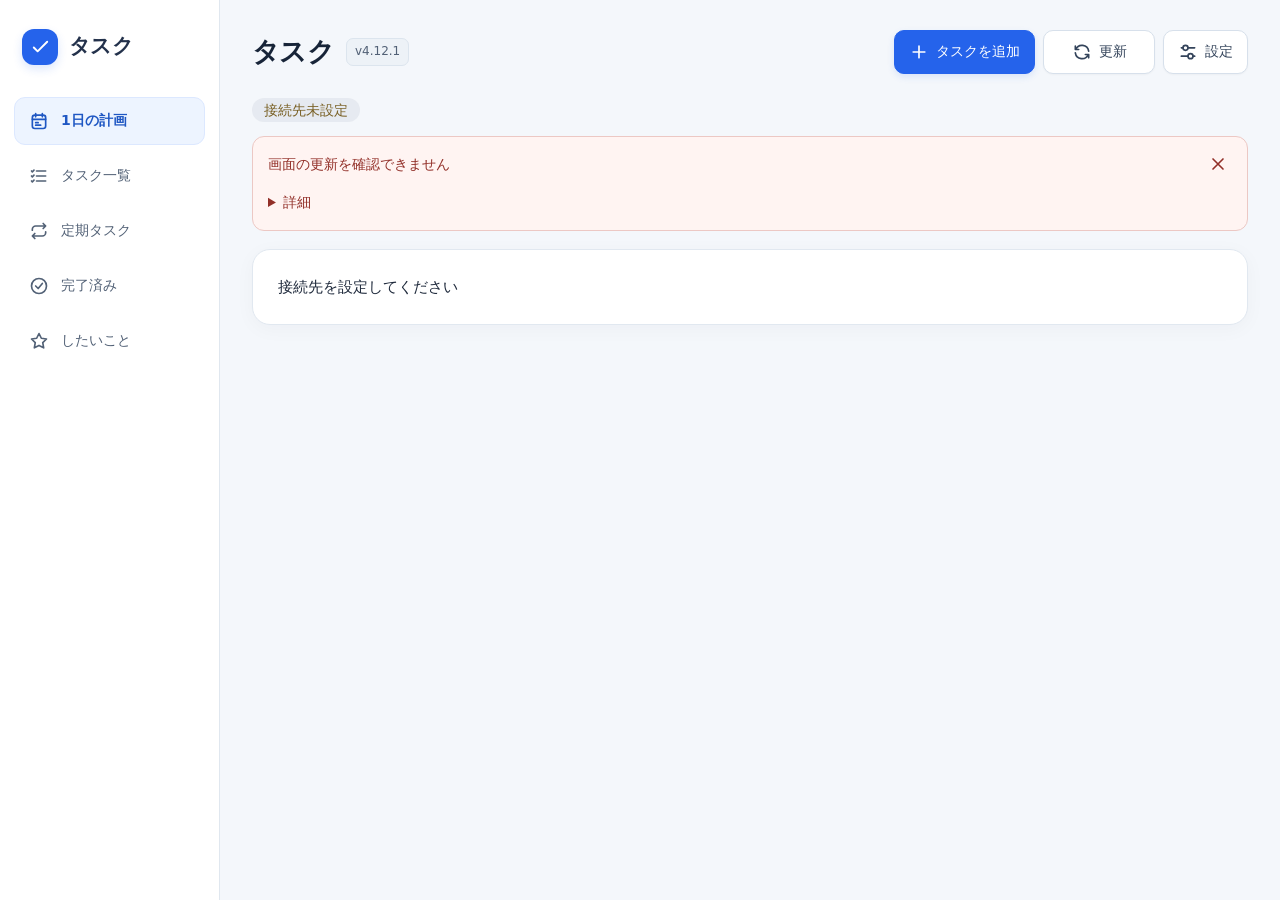
==== commit d8a0a31f: "Update index.html" ====
--- a/index.html
+++ b/index.html
@@ -16,7 +16,7 @@
   <link rel="manifest" href="./manifest.webmanifest">
   <link rel="apple-touch-icon" sizes="180x180" href="./icon-check-180.png">
   <link id="tabler-style" rel="stylesheet" href="./tabler.css?v=1.0.0">
-  <link rel="stylesheet" href="./task-ui.css?v=4.11.3">
+  <link rel="stylesheet" href="./task-ui.css?v=4.12.1">
 </head>
 <body class="task-app">
   <svg
@@ -71,9 +71,9 @@
       <path d="M16 5l3 3"></path>
       <path d="M4 20h4L20 8a2.83 2.83 0 0 0-4-4L4 16v4"></path>
     </symbol>
-    <symbol id="icon-alert" viewBox="0 0 24 24">
-      <path d="M10.3 4.5L2.7 18a2 2 0 0 0 1.7 3h15.2a2 2 0 0 0 1.7-3L13.7 4.5a2 2 0 0 0-3.4 0z"></path>
-      <path d="M12 9v4M12 17h.01"></path>
+    <symbol id="icon-inbox" viewBox="0 0 24 24">
+      <path d="M5 4h14l2 10v6H3v-6L5 4z"></path>
+      <path d="M3 14h5l2 3h4l2-3h5"></path>
     </symbol>
   </svg>
 
@@ -89,52 +89,44 @@
       </div>
 
       <div class="nav-items">
-        <button
-          type="button"
-          data-page="plan"
-          class="nav-link active"
-          aria-current="page">
+        <button type="button" data-page="plan" class="nav-link active" aria-current="page">
           <svg class="ui-icon" viewBox="0 0 24 24" aria-hidden="true" focusable="false">
             <use href="#icon-plan"></use>
           </svg>
-          <span class="nav-label">1日の計画</span>
+          <span>1日の計画</span>
         </button>
-
         <button type="button" data-page="tasks" class="nav-link">
           <svg class="ui-icon" viewBox="0 0 24 24" aria-hidden="true" focusable="false">
             <use href="#icon-list"></use>
           </svg>
-          <span class="nav-label">タスク一覧</span>
+          <span>タスク一覧</span>
         </button>
-
         <button type="button" data-page="periodic" class="nav-link">
           <svg class="ui-icon" viewBox="0 0 24 24" aria-hidden="true" focusable="false">
             <use href="#icon-repeat"></use>
           </svg>
-          <span class="nav-label">定期タスク</span>
+          <span>定期タスク</span>
         </button>
-
         <button type="button" data-page="history" class="nav-link">
           <svg class="ui-icon" viewBox="0 0 24 24" aria-hidden="true" focusable="false">
             <use href="#icon-done"></use>
           </svg>
-          <span class="nav-label">完了済み</span>
+          <span>完了済み</span>
         </button>
-
         <button type="button" data-page="wishes" class="nav-link">
           <svg class="ui-icon" viewBox="0 0 24 24" aria-hidden="true" focusable="false">
             <use href="#icon-wish"></use>
           </svg>
-          <span class="nav-label">したいこと</span>
+          <span>したいこと</span>
         </button>
       </div>
     </nav>
 
-    <main>
+    <main id="main">
       <header class="app-header">
         <div class="app-heading">
           <h1>タスク</h1>
-          <span class="badge version">v4.11.3</span>
+          <span class="badge version">v4.12.1</span>
         </div>
 
         <div class="header-actions">
@@ -146,19 +138,10 @@
           </button>
 
           <button id="reload" class="btn" type="button" disabled>
-            <svg
-              id="reload-icon"
-              class="ui-icon"
-              viewBox="0 0 24 24"
-              aria-hidden="true"
-              focusable="false">
+            <svg id="reload-icon" class="ui-icon" viewBox="0 0 24 24" aria-hidden="true" focusable="false">
               <use href="#icon-refresh"></use>
             </svg>
-            <span
-              id="reload-spinner"
-              class="button-spinner"
-              aria-hidden="true"
-              hidden></span>
+            <span id="reload-spinner" class="button-spinner" aria-hidden="true" hidden></span>
             <span id="reload-label">更新</span>
           </button>
 
@@ -176,11 +159,7 @@
       <div id="message" class="notice" hidden aria-live="polite">
         <div class="notice-row">
           <span id="message-text"></span>
-          <button
-            id="message-close"
-            class="notice-close"
-            type="button"
-            aria-label="お知らせを閉じる">
+          <button id="message-close" class="notice-close" type="button" aria-label="お知らせを閉じる">
             <svg class="ui-icon" viewBox="0 0 24 24" aria-hidden="true" focusable="false">
               <use href="#icon-close"></use>
             </svg>
@@ -201,27 +180,38 @@
     </main>
   </div>
 
-  <dialog
-    id="task-filter-dialog"
-    class="filter-dialog"
-    aria-labelledby="task-filter-title">
-    <div class="filter-dialog-heading">
-      <h2 id="task-filter-title">絞り込み</h2>
-      <button
-        id="task-filter-close"
-        class="filter-close"
-        type="button"
-        aria-label="絞り込みを閉じる">
+  <div id="plan-return-zone" class="plan-return-zone" hidden>
+    <svg class="ui-icon" viewBox="0 0 24 24" aria-hidden="true" focusable="false">
+      <use href="#icon-inbox"></use>
+    </svg>
+    <span>実行日なしへ戻す</span>
+  </div>
+
+  <div id="drag-announcement" class="sr-only" aria-live="polite"></div>
+
+  <dialog id="backlog-dialog" class="backlog-dialog" aria-labelledby="backlog-dialog-title">
+    <div class="sheet-heading">
+      <h2 id="backlog-dialog-title">実行日なし</h2>
+      <button id="backlog-close" class="filter-close" type="button" aria-label="候補一覧を閉じる">
         <svg class="ui-icon" viewBox="0 0 24 24" aria-hidden="true" focusable="false">
           <use href="#icon-close"></use>
         </svg>
       </button>
     </div>
-    <div
-      id="task-filter-options"
-      class="filter-options"
-      role="menu"
-      aria-label="表示するタスク"></div>
+    <p id="backlog-target-date" class="sub"></p>
+    <div id="backlog-dialog-list" class="backlog-dialog-list"></div>
+  </dialog>
+
+  <dialog id="task-filter-dialog" class="filter-dialog" aria-labelledby="task-filter-title">
+    <div class="filter-dialog-heading">
+      <h2 id="task-filter-title">絞り込み</h2>
+      <button id="task-filter-close" class="filter-close" type="button" aria-label="絞り込みを閉じる">
+        <svg class="ui-icon" viewBox="0 0 24 24" aria-hidden="true" focusable="false">
+          <use href="#icon-close"></use>
+        </svg>
+      </button>
+    </div>
+    <div id="task-filter-options" class="filter-options" role="menu" aria-label="表示するタスク"></div>
   </dialog>
 
   <dialog id="editor" aria-labelledby="editor-title">
@@ -233,13 +223,12 @@
       </span>
       <h2 id="editor-title"></h2>
     </div>
-
     <form id="editor-form">
       <div id="editor-fields"></div>
       <div id="editor-note" class="form-error" hidden aria-live="polite"></div>
       <div class="dialog-actions">
-        <button type="button" id="editor-cancel" class="btn">キャンセル</button>
-        <button type="submit" class="btn btn-primary primary" id="editor-submit">保存</button>
+        <button id="editor-cancel" class="btn" type="button">キャンセル</button>
+        <button id="editor-submit" class="btn btn-primary primary" type="submit">保存</button>
       </div>
     </form>
   </dialog>
@@ -256,23 +245,11 @@
 
     <label class="field">
       <span class="form-label">接続先</span>
-      <input
-        id="url"
-        class="form-control"
-        type="text"
-        autocapitalize="off"
-        autocorrect="off"
-        spellcheck="false">
+      <input id="url" class="form-control" type="text" autocapitalize="off" autocorrect="off" spellcheck="false">
     </label>
-
     <label class="field">
       <span class="form-label">合い言葉</span>
-      <input
-        id="token"
-        class="form-control"
-        type="password"
-        autocomplete="off"
-        autocapitalize="off">
+      <input id="token" class="form-control" type="password" autocomplete="off" autocapitalize="off">
     </label>
 
     <div class="toolbar">
@@ -294,39 +271,33 @@
       <summary>使い方</summary>
       <ul>
         <li>＊は必須項目です。期限・実行日は空欄でも追加できます。</li>
-        <li>実行日が空欄のタスクは「実行日なし」で表示できます。</li>
-        <li>日付は「期限」「実行」のラベルの下に表示します。今年以外の日付には年も表示します。</li>
-        <li>「1日の計画」では、タスクには期限だけを表示します。</li>
-        <li>「期限切れ」と「実行日超過」は別の状態です。表示のために日付を変更しません。</li>
+        <li>「実行日なし」は実行日が空欄の未完了タスクです。期限の有無は問いません。</li>
+        <li>PCの計画画面では、右の候補から中央の時間枠へ移動できます。</li>
+        <li>移動つまみ、または件名部分の0.6秒長押しで移動を始めます。離すと端末に保存します。</li>
+        <li>中央の「時間未定」は、表示中の日に実行するタスクのうち、時間帯が未定のものです。</li>
+        <li>中央から「実行日なし」へ戻すと、実行日だけが空欄になります。期限と時間帯は残ります。</li>
+        <li>iPhoneでは「実行日なし」から候補を開き、「この日に入れる」を押します。設定済みの時間帯は保持します。</li>
+        <li>狭い画面で計画のタスクを移動中は、下部の「実行日なしへ戻す」に置くことでも戻せます。</li>
+        <li>置けない場所で離すと変更しません。移動中に日付は切り替えません。</li>
+        <li>新規追加の登録確認前のタスクは、まだ移動・編集・完了にできません。</li>
+        <li>タスク一覧の「昨日以前」は、実行日が昨日以前の未完了タスクです。期限切れとは別です。</li>
         <li>「今週」は今日から日曜日までの実行日が対象です。</li>
-        <li>実行日の「昨日以前」は、未完了タスクを古い実行日順で表示します。</li>
-        <li>「期限なし」は期限が空欄、「期限・実行日なし」は両方が空欄のタスクです。</li>
-        <li>新規タスクの編集・完了・移動は、登録確認後に使えます。</li>
-        <li>左の丸で完了、編集ボタンで件名・期限・実行日を変更します。</li>
-        <li>右の移動つまみをつかむか、件名部分を0.6秒長押しすると移動できます。離すと端末に保存します。</li>
-        <li>実行日を変えても、設定済みの時間帯は残ります。</li>
-        <li>新しい編集では、変更した欄だけを反映します。同じ欄が別端末でも変更された場合は確認します。</li>
-        <li>別端末で完了したタスクへの編集は、照合できれば完了状態と完了日時を維持して反映します。タスクを作り直しません。</li>
-        <li>以前の形式の未送信は、受付番号や更新内容を勝手に変更しません。安全に照合できない場合は確認を残します。</li>
-        <li>確認画面の「この端末の変更を取り下げる」は、関連する未送信を反映しない選択です。保存先のタスクは削除しません。</li>
-        <li>自動追加のスイッチは、保存先で確認できた状態を表示します。変更中は切り替え先を併記し、同じ設定を重ねて送りません。</li>
+        <li>通常の変更競合は、操作時刻と順序に基づき自動処理します。遅れて届いた古い操作で新しい変更を戻さない方式です。</li>
+        <li>端末時計の補正は概算です。完全オフライン時などの厳密な前後関係を保証するものではありません。</li>
+        <li>旧記録の変更順を復元できない場合は、保存先の現在値を基準に処理します。処理結果を確認してから送信待ちを解消します。</li>
+        <li>完了済みへの編集は完了状態を維持します。並べ替えで完了済みのタスクを復活させません。</li>
+        <li>「直前の完了を戻す」は、操作時点で確認した対象を戻します。</li>
+        <li>自動追加のスイッチは保存先で確認できた状態を表示します。変更中は切り替え先を併記します。</li>
         <li>定期タスクの頻度は、毎日・毎週月曜日・毎月15日・3日ごとなどです。「不定期」は自動追加の対象外です。</li>
-        <li>予定分の期限は本来の追加予定日が基準です。「今すぐ1件追加」は押した日が基準です。</li>
+        <li>予定分の期限は本来の追加予定日が基準です。「今すぐ1件追加」は従来の個別追加処理を使います。</li>
         <li>期限の0日後は基準日当日です。土日も数え、その月にない指定日は月末にします。</li>
-        <li>「したいこと」の編集は件名だけを変え、達成状態を変えません。通信がないときも端末に保存します。</li>
-        <li>「したいこと」の新規追加の送信待ちや、確認が必要な項目は、先に保存結果を確認してください。</li>
-        <li>小窓は追加後も残ります。閉じるときは右上の×を使ってください。</li>
-        <li>通常画面が開いていれば、小窓終了後の送信確認を引き継ぎます。</li>
-        <li>通常は表示中のページを約20秒ごとに更新します。送信待ちを優先します。</li>
-        <li>通常タスクの一覧取得で一時的な404や不正な返答があった場合は、2秒後に全体を1回だけ取り直します。</li>
-        <li>通常タスクの更新送信では、一時的な404や不正な返答を2秒後・さらに5秒後まで再確認します。受付番号と更新内容は変えません。</li>
-        <li>保存成功の返答を確認した後に一覧確認だけ失敗した場合は、更新要求ではなく一覧を確認します。</li>
-        <li>復帰時の通信開始後の判定には、通信開始前の順番待ちを含めません。更新送信は一括で中断しません。</li>
-        <li>ブラウザーで一覧取得を中断しても、保存先の処理停止を意味しません。</li>
-        <li>正常な一覧を受け取るまでは前回の表示を残し、再確認にも失敗した場合はエラーを表示します。</li>
-        <li>通信の点検記録には、合い言葉・件名・タスクID・接続先の実際の値を残しません。</li>
-        <li>読み取りの照合番号は、タスクIDや保存操作の受付番号とは別の番号です。</li>
-        <li>「したいこと」独自の再送処理は従来どおりです。</li>
+        <li>「したいこと」の編集は件名だけを変更します。達成状態は別に扱います。</li>
+        <li>通常画面が開いていれば、小窓終了後の送信確認を引き継ぎます。小窓は追加後も閉じません。</li>
+        <li>一覧の自動更新より送信待ちを優先します。</li>
+        <li>一時的な404などは短く再確認します。60秒の通信制限を延長する変更はしていません。</li>
+        <li>保存先の処理を確認した後に一覧確認だけ失敗した場合は、更新要求ではなく一覧を確認します。</li>
+        <li>認証・入力・端末保存・対象の消失など、本当に確認が必要な異常は表示します。</li>
+        <li>点検記録には、合い言葉・件名・タスクID・接続先の実際の値を残しません。</li>
         <li>iPhoneショートカットの未送信は「ファイル」アプリで管理し、この画面の送信待ちとは別です。</li>
       </ul>
     </details>
@@ -337,46 +308,17 @@
     </div>
   </dialog>
 
-  <dialog id="conflict-dialog" aria-labelledby="conflict-title">
-    <div class="dialog-heading warning">
-      <span class="dialog-icon" aria-hidden="true">
-        <svg class="ui-icon" viewBox="0 0 24 24" focusable="false">
-          <use href="#icon-alert"></use>
-        </svg>
-      </span>
-      <h2 id="conflict-title">変更内容を確認</h2>
-    </div>
-
-    <p id="conflict-note" class="dialog-text"></p>
-
-    <div class="comparison">
-      <section>
-        <h3 id="conflict-server-title">保存済み</h3>
-        <div id="conflict-server"></div>
-      </section>
-      <section>
-        <h3>この端末の変更</h3>
-        <div id="conflict-local"></div>
-      </section>
-    </div>
-
-    <div class="dialog-actions">
-      <button id="conflict-close" class="btn" type="button">後で確認</button>
-      <button id="conflict-remote" class="btn" type="button">この端末の変更を取り下げる</button>
-      <button id="conflict-apply" class="btn btn-primary primary" type="button">変更を反映</button>
-    </div>
-  </dialog>
-
-  <script src="./task-core.js?v=4.11.3"></script>
+  <script src="./task-core.js?v=4.12.1"></script>
   <script src="./wish-client.js?v=4.10"></script>
   <script>
     (function () {
       'use strict';
 
-      const VERSION = 'v4.11.3';
-      const REQUIRED_CORE_BUILD = 'v4.11.3';
+      const VERSION = 'v4.12.1';
+      const REQUIRED_CORE_BUILD = 'v4.12.1';
       const UI_KIT_VERSION = '1.0.0';
       const EDIT_PROTOCOL = 'task-edit-fields-v1';
+      const PLAN_PROTOCOL = 'task-plan-move-v1';
 
       const FILTER_GROUPS = [
         {
@@ -418,8 +360,8 @@
         WishClient.VERSION !== 'v4.10'
       ) {
         $('status').textContent =
-          '画面に対応する共通処理を読み込めません。' +
-          'task-core.js（v4.11.3）と wish-client.js（v4.10）を確認してください。' +
+          '対応する共通処理を読み込めません。' +
+          'task-core.js（v4.12.1）とwish-client.js（v4.10）を確認してください。' +
           '端末の記録は消さないでください。';
         return;
       }
@@ -433,6 +375,7 @@
       let client = null;
       let wishes = null;
       let page = 'plan';
+
       let selectedDate = japanDate();
       let taskView = 'list';
       let taskFilter = 'all';
@@ -475,16 +418,16 @@
       let editorSaving = false;
       let periodicAdding = false;
 
-      let conflictId = null;
-      let conflictSource = 'tasks';
-      let conflictReviewed = [];
-      let conflictReview = null;
-      let conflictOpening = false;
-      let conflictSaving = false;
-      let wishReviewedVersion = '';
       let messageTimer = null;
       let messageKind = '';
       let cacheVersion = '未確認';
+
+      let backlogScroll = 0;
+      let backlogDialogScroll = 0;
+      let backlogDialogDate = selectedDate;
+      let backlogAdding = false;
+      let highlightId = '';
+      let highlightTimer = null;
 
       const shownAttention = new Set();
 
@@ -499,7 +442,8 @@
       let autoTimer = null;
       let autoDirection = 0;
       let suppressClickUntil = 0;
-      let dragContext = null;
+      let renderDeferred = false;
+      let scrollFrame = null;
 
       function make(tag, text, className) {
         const element = document.createElement(tag);
@@ -531,15 +475,15 @@
       }
 
       function button(text, handler, className) {
-        const element = make(
+        const control = make(
           'button',
           text,
           'btn' + (className ? ' ' + className : '')
         );
 
-        element.type = 'button';
-        element.addEventListener('click', handler);
-        return element;
+        control.type = 'button';
+        control.addEventListener('click', handler);
+        return control;
       }
 
       function notify(text, error, detail, kind) {
@@ -647,23 +591,24 @@
         }
       }
 
+      function features() {
+        return state.snapshot && state.snapshot.features || {};
+      }
+
       function periodicSupported() {
-        return !!(
-          state.snapshot &&
-          state.snapshot.features &&
-          state.snapshot.features.periodicDue
-        );
-      }
-
-      function fieldEditingSupported() {
-        const features = state.snapshot && state.snapshot.features;
-
-        return !!(
-          features &&
-          features.taskEditFields &&
-          features.completedTaskEdit &&
-          features.taskEditProtocol === EDIT_PROTOCOL
-        );
+        return features().periodicDue === true;
+      }
+
+      function editingSupported() {
+        return client.latestSupported() &&
+          features().taskEditFields === true &&
+          features().taskEditProtocol === EDIT_PROTOCOL;
+      }
+
+      function planningSupported() {
+        return client.latestSupported() &&
+          features().planMove === true &&
+          features().planMoveProtocol === PLAN_PROTOCOL;
       }
 
       function onlineRequired() {
@@ -678,8 +623,8 @@
       function anyDialogOpen() {
         return $('editor').open ||
           $('settings-dialog').open ||
-          $('conflict-dialog').open ||
-          $('task-filter-dialog').open;
+          $('task-filter-dialog').open ||
+          $('backlog-dialog').open;
       }
 
       function failed(text, error) {
@@ -695,8 +640,7 @@
       }
 
       function retryingRead(action) {
-        return client &&
-          client.readStatus.phase === 'retrying' &&
+        return client.readStatus.phase === 'retrying' &&
           (!action || client.readStatus.action === action);
       }
 
@@ -758,13 +702,35 @@
           notify(text, true, detail);
         },
         onSaved: function (job, result) {
-          if (!client.lastReadError) {
+          if (client.lastReadError) {
+            return;
+          }
+
+          const outcome = result.result && result.result.latestOutcome;
+
+          if (outcome === 'superseded') {
+            notify('より新しい操作を反映しました');
+          } else if (outcome === 'baseline') {
+            notify('旧記録を保存先の内容に合わせました');
+          } else if (outcome === 'completed') {
+            notify('完了済みのため配置は変更しませんでした');
+          } else if (outcome === 'expired') {
+            notify('日付が変わった追加要求は実行していません');
+          } else if (outcome === 'merged') {
+            notify('他の新しい変更と合わせて反映しました');
+          } else if (
+            result.result &&
+            result.result.editLocation === 'completed'
+          ) {
+            notify('完了済みの内容を更新しました');
+          } else if (job.payload.action === 'planMove') {
             notify(
-              result.result && result.result.editLocation === 'completed'
-                ? '完了済みの内容を更新しました'
-                : '保存しました',
-              false
+              job.payload.date
+                ? shortDate(job.payload.date) + 'の計画に反映しました'
+                : '実行日なしへ戻しました'
             );
+          } else {
+            notify('保存しました');
           }
         }
       });
@@ -833,7 +799,8 @@
         $('add').disabled =
           !client.ready ||
           !!client.legacyCount ||
-          (page === 'wishes' && (!wishes || !wishes.ready));
+          (page === 'wishes' && (!wishes || !wishes.ready)) ||
+          !!drag;
 
         const loading = page === 'history'
           ? historyLoading
@@ -846,12 +813,14 @@
         $('reload').disabled =
           !client.ready ||
           !!client.legacyCount ||
-          busy;
+          busy ||
+          !!drag;
 
         $('reload').setAttribute('aria-busy', String(!!busy));
         $('reload-label').textContent = busy ? '更新中' : '更新';
         $('reload-icon').hidden = !!busy;
         $('reload-spinner').hidden = !busy;
+        $('settings').disabled = !!drag;
 
         if ($('settings-dialog').open) {
           renderSettingsState();
@@ -859,10 +828,13 @@
       }
 
       function jobStateLabel(job) {
+        if (job.state === 'conflict') {
+          return '自動反映の準備待ち';
+        }
+
         if (
-          job.state === 'conflict' ||
           job.state === 'blocked' ||
-          job.errorStatus === 'authentication'
+          ['settings', 'authentication'].indexOf(job.errorStatus) >= 0
         ) {
           return '確認が必要';
         }
@@ -871,17 +843,40 @@
           return job.shortRetry
             ? '再確認中'
             : job.serverReceipt
-              ? '保存後の一覧を確認中'
+              ? '処理後の一覧を確認中'
               : '保存結果を確認中';
         }
 
         return job.state === 'unknown' ? '再確認待ち' : '送信待ち';
+      }
+
+      async function retrySending(source) {
+        if (!onlineRequired()) {
+          return;
+        }
+
+        try {
+          await client.read({
+            action: 'load'
+          }, {
+            forceFull: true
+          });
+
+          if (source === 'wishes') {
+            await wishes.reloadLocal();
+            await wishes.pump(true);
+          } else {
+            await client.pump(true);
+          }
+        } catch (error) {
+          failed('送信を再開できませんでした', error);
+        }
       }
 
       function renderOutbox() {
         const container = $('outbox-items');
 
-        const openedDetails = new Set(
+        const openDetails = new Set(
           Array.from(container.querySelectorAll('details[data-job]'))
             .filter(function (element) {
               return element.open;
@@ -906,18 +901,17 @@
         }));
 
         const attention = entries.filter(function (entry) {
-          return entry.job.state === 'conflict' ||
-            entry.job.state === 'blocked' ||
+          return entry.job.state === 'blocked' ||
             entry.job.state === 'unknown' ||
-            entry.job.errorStatus === 'authentication';
-        });
-
-        const activeKeys = new Set(entries.map(function (entry) {
+            ['settings', 'authentication'].indexOf(entry.job.errorStatus) >= 0;
+        });
+
+        const active = new Set(entries.map(function (entry) {
           return entry.source + ':' + entry.job.id;
         }));
 
         Array.from(shownAttention).forEach(function (key) {
-          if (!activeKeys.has(key.split('|')[0])) {
+          if (!active.has(key.split('|')[0])) {
             shownAttention.delete(key);
           }
         });
@@ -945,15 +939,10 @@
           const job = entry.job;
           const row = make('div', null, 'job');
           const heading = make('div', null, 'job-heading');
-
-          const needsCheck =
-            job.state === 'conflict' ||
-            job.state === 'blocked' ||
-            job.state === 'unknown' ||
-            job.errorStatus === 'authentication';
+          const needsCheck = attention.indexOf(entry) >= 0;
 
           heading.append(
-            make('div', job.label, 'job-title'),
+            make('div', job.label || '未送信の操作', 'job-title'),
             make(
               'span',
               jobStateLabel(job),
@@ -963,41 +952,27 @@
 
           row.appendChild(heading);
 
-          if (job.state === 'conflict') {
-            const review = button('確認する', function () {
-              if (entry.source === 'wishes') {
-                openWishConflict(job.id);
-              } else {
-                openConflict(job.id);
-              }
-            });
-
-            review.disabled = !navigator.onLine || conflictOpening;
-            row.appendChild(review);
-          } else if (job.errorStatus === 'authentication') {
+          if (
+            ['settings', 'authentication'].indexOf(job.errorStatus) >= 0
+          ) {
             row.appendChild(button('設定を確認', openSettings));
           } else if (
             job.state !== 'blocked' &&
             job.state !== 'sending'
           ) {
             const send = button('今すぐ送信', function () {
-              if (entry.source === 'wishes') {
-                wishes.pump(true);
-              } else {
-                client.pump(true);
-              }
+              retrySending(entry.source);
             });
 
             send.disabled = !navigator.onLine;
             row.appendChild(send);
           }
 
-          if (job.note) {
+          if (job.note && job.state !== 'conflict') {
             const details = make('details');
             const key = entry.source + ':' + job.id;
-
             details.dataset.job = key;
-            details.open = openedDetails.has(key);
+            details.open = openDetails.has(key);
 
             details.append(
               make('summary', '詳細'),
@@ -1044,19 +1019,33 @@
       }
 
       function render() {
-        const position = drag ? null : capturePosition();
+        const position = capturePosition();
         const oldAchieved = $('wish-achieved');
+        const oldBacklog = $('backlog-list');
 
         if (oldAchieved) {
           achievedOpen = oldAchieved.open;
         }
 
+        if (oldBacklog) {
+          backlogScroll = oldBacklog.scrollTop;
+        }
+
         renderStatus();
         renderOutbox();
 
-        if (drag || $('task-filter-dialog').open) {
-          return;
-        }
+        if (
+          drag ||
+          holdTimer ||
+          $('task-filter-dialog').open ||
+          $('backlog-dialog').open
+        ) {
+          renderDeferred = true;
+          return;
+        }
+
+        renderDeferred = false;
+        $('main').classList.toggle('plan-wide', page === 'plan');
 
         document.querySelectorAll('nav [data-page]').forEach(function (element) {
           const active = element.dataset.page === page;
@@ -1112,12 +1101,14 @@
         }
 
         restorePosition(position);
+        updatePoolHeight();
       }
 
       function completeButton(task) {
         const control = button('', function () {
           if (
             task.localOnly ||
+            task.blocked ||
             drag ||
             Date.now() < suppressClickUntil ||
             !confirm('「' + task.title + '」を完了にしますか。')
@@ -1128,7 +1119,7 @@
           const original = taskById(state.snapshot, task.taskId);
 
           if (!original) {
-            notify('タスクが見つかりません', true);
+            notify('一覧が更新されています。更新してから操作してください');
             return;
           }
 
@@ -1145,7 +1136,8 @@
         control.disabled =
           !client.ready ||
           !!client.legacyCount ||
-          !!task.localOnly;
+          !!task.localOnly ||
+          !!task.blocked;
 
         control.setAttribute('aria-label', task.title + 'を完了');
         control.appendChild(make('span', null, 'circle'));
@@ -1156,13 +1148,22 @@
         const control = button('編集', function () {
           if (
             task.localOnly ||
+            task.blocked ||
             drag ||
             Date.now() < suppressClickUntil
           ) {
             return;
           }
 
-          openTaskEditor(task.taskId);
+          if ($('backlog-dialog').open) {
+            $('backlog-dialog').close();
+
+            setTimeout(function () {
+              openTaskEditor(task.taskId);
+            }, 0);
+          } else {
+            openTaskEditor(task.taskId);
+          }
         }, className || '');
 
         control.dataset.act = 'edit';
@@ -1170,361 +1171,241 @@
           !client.ready ||
           !!client.legacyCount ||
           !navigator.onLine ||
-          !!task.localOnly;
+          !!task.localOnly ||
+          !!task.blocked;
 
         control.setAttribute('aria-label', task.title + 'を編集');
         return control;
       }
 
-      /* ---------- したいこと ---------- */
-
-      function loadWishes(background) {
-        if (wishReadPromise) {
-          return wishReadPromise;
-        }
-
-        if (!wishes.ready) {
-          wishLoading = true;
-          render();
-          return Promise.resolve(null);
-        }
-
-        if (!navigator.onLine || !client.configured()) {
-          wishLoading = false;
-          wishError = !navigator.onLine
-            ? '通信がありません。端末に保存した内容を表示しています。'
-            : '接続先と合い言葉を設定してください。';
-          render();
-          return Promise.resolve(null);
-        }
-
-        wishLoading = true;
-        wishError = '';
-        render();
-
-        wishReadPromise = wishes.read(!!background).catch(function (error) {
-          if (!client.paused) {
-            wishError = String(error.message || error);
-          }
-
-          return null;
-        }).finally(function () {
-          wishLoading = false;
-          wishReadPromise = null;
-          nextAutoRead = Date.now() + (wishError ? 60000 : 20000);
-          render();
-        });
-
-        return wishReadPromise;
-      }
-
-      function renderWishes(content) {
-        content.appendChild(make('h2', 'したいこと'));
-
-        if (wishLoading || !wishes.ready) {
-          const loading = make('p', '更新中…', 'loading');
-          loading.setAttribute('role', 'status');
-          content.appendChild(loading);
-        }
-
-        if (wishError) {
-          const box = make('div', null, 'notice error');
-          box.appendChild(make(
-            'p',
-            navigator.onLine ? '一覧を更新できませんでした' : '通信なし'
-          ));
-
-          const retry = button('再試行', function () {
-            loadWishes(false);
-          });
-
-          retry.disabled = !navigator.onLine || wishLoading;
-          box.appendChild(retry);
-
-          const details = make('details');
-          details.append(
-            make('summary', '詳細'),
-            make('div', wishError, 'detail-text')
-          );
-
-          box.appendChild(details);
-          content.appendChild(box);
-        }
-
-        const items = wishes.effectiveItems();
-
-        const active = items.filter(function (item) {
-          return !item.done;
-        }).sort(function (a, b) {
-          return a.row - b.row;
-        });
-
-        const completed = items.filter(function (item) {
-          return item.done;
-        }).sort(function (a, b) {
-          return b.doneAt - a.doneAt || b.row - a.row;
-        });
-
-        const list = make('div', null, 'cards wish-list');
-
-        active.forEach(function (item) {
-          list.appendChild(wishCard(item));
-        });
-
-        content.appendChild(list);
-
-        if (
-          !active.length &&
-          !wishLoading &&
-          wishes.state.snapshot
-        ) {
-          content.appendChild(make('p', 'まだありません', 'sub'));
-        }
-
-        const achieved = make('details', null, 'wish-completed');
-        achieved.id = 'wish-achieved';
-        achieved.open = achievedOpen;
-        achieved.appendChild(make('summary', '達成済み ' + completed.length + '件'));
-
-        const doneList = make('div', null, 'cards');
-
-        completed.forEach(function (item) {
-          doneList.appendChild(wishCard(item));
-        });
-
-        achieved.appendChild(doneList);
-
-        achieved.addEventListener('toggle', function () {
-          if (document.contains(achieved)) {
-            achievedOpen = achieved.open;
-          }
-        });
-
-        content.appendChild(achieved);
-      }
-
-      function wishUnavailable(item) {
-        return !wishes.ready ||
-          !!client.legacyCount ||
-          !!item.localOnly ||
-          !!item.pendingAdd ||
-          !!item.needsCheck;
-      }
-
-      function wishCard(item) {
-        const row = make(
+      function makeGrip(task) {
+        const grip = make('button', null, 'grip');
+        grip.type = 'button';
+        grip.dataset.act = 'grip';
+        grip.disabled = !!task.localOnly ||
+          !!task.blocked ||
+          !planningSupported();
+
+        grip.setAttribute('aria-label', task.title + 'を移動');
+        grip.appendChild(icon('grip'));
+        return grip;
+      }
+
+      /* ---------- 日付表示 ---------- */
+
+      function dateMark(kind, value, hour) {
+        const valid = /^\d{4}-\d{2}-\d{2}$/.test(value);
+        const overdue = valid && value < japanDate();
+        const due = kind === 'due';
+
+        const item = make(
           'div',
           null,
-          'card' +
-            (item.done ? ' wish-achieved' : '') +
-            (item.pending ? ' pending-add' : '')
+          'task-date-item date-' + kind +
+            (overdue ? ' is-overdue' : '')
         );
 
-        const main = make('div', null, 'card-main');
-        main.appendChild(make('div', item.title, 'card-title'));
-
-        if (item.pending) {
-          const job = wishes.state.jobs.find(function (entry) {
-            return entry.id === item.jobId;
-          });
-
-          main.appendChild(make(
+        const term = make('dt', due ? '期限' : '実行', 'date-label');
+        const detail = make('dd', null, 'date-value');
+        const date = make('time', shortDate(value));
+
+        if (valid) {
+          date.dateTime = value;
+          date.setAttribute('aria-label', dateLabel(value));
+          date.title = dateLabel(value);
+        }
+
+        detail.appendChild(date);
+
+        if (!due && hour != null) {
+          detail.appendChild(make('span', hourLabel(hour), 'date-hour'));
+        }
+
+        if (overdue) {
+          detail.appendChild(make(
+            'span',
+            due ? '期限切れ' : '実行日超過',
+            'date-state'
+          ));
+        }
+
+        item.append(term, detail);
+        return item;
+      }
+
+      function appendTaskDates(target, task, planOnly) {
+        const dates = make('dl', null, 'task-dates');
+
+        if (task.due) {
+          dates.appendChild(dateMark('due', task.due, null));
+        }
+
+        if (!planOnly && task.date) {
+          dates.appendChild(dateMark('run', task.date, task.hour));
+        }
+
+        if (dates.children.length) {
+          target.appendChild(dates);
+        }
+
+        if (!planOnly && !task.date && task.hour != null) {
+          target.appendChild(make(
             'div',
-            item.needsCheck
-              ? '確認が必要'
-              : job
-                ? jobStateLabel(job)
-                : '送信待ち',
+            '時間帯：' + hourLabel(task.hour),
+            'task-time-only'
+          ));
+        }
+      }
+
+      /* ---------- 計画と候補 ---------- */
+
+      function undatedTasks() {
+        return client.effectiveTasks().filter(function (task) {
+          return !task.date;
+        }).sort(function (a, b) {
+          if (a.due && !b.due) {
+            return -1;
+          }
+
+          if (!a.due && b.due) {
+            return 1;
+          }
+
+          return (a.due || '').localeCompare(b.due || '') ||
+            a.row - b.row;
+        });
+      }
+
+      function makePlanRow(task, placeholder) {
+        const row = make(
+          'li',
+          null,
+          'task' +
+            (task.localOnly ? ' pending-add' : '') +
+            (task.taskId === highlightId ? ' fresh-placement' : '') +
+            (placeholder ? ' drop-placeholder' : '')
+        );
+
+        row.dataset.id = task.taskId;
+        row.dataset.local = task.localOnly ? 'true' : 'false';
+        row.dataset.zone = 'plan';
+
+        const text = make('div', null, 'ttl');
+        text.appendChild(make('div', task.title));
+        appendTaskDates(text, task, true);
+
+        if (task.localOnly || task.pendingPlanning) {
+          text.appendChild(make(
+            'div',
+            task.pendingText || '送信待ち',
             'pending-label'
           ));
         }
 
-        const actions = make('div', null, 'card-actions');
-
-        const edit = button('編集', function () {
-          openWishEditor(item.wishId);
-        });
-
-        edit.disabled = wishUnavailable(item);
-        edit.setAttribute('aria-label', item.title + 'を編集');
-        actions.appendChild(edit);
-
-        if (item.done) {
-          const restore = button('戻す', function () {
-            changeWish(item, false);
+        row.append(
+          completeButton(task),
+          text,
+          editButton(task, 'plan-edit'),
+          makeGrip(task)
+        );
+
+        if (placeholder) {
+          row.dataset.placeholder = 'true';
+          row.setAttribute('aria-hidden', 'true');
+
+          row.querySelectorAll('button').forEach(function (control) {
+            control.disabled = true;
           });
-
-          restore.disabled = wishUnavailable(item);
-          actions.appendChild(restore);
-          row.append(main, actions);
-        } else {
-          const done = button('', function () {
-            changeWish(item, true);
-          }, 'hit');
-
-          done.setAttribute('aria-label', item.title + 'を達成済みにする');
-          done.disabled = wishUnavailable(item);
-          done.appendChild(make('span', null, 'circle'));
-          row.append(done, main, actions);
         }
 
         return row;
       }
 
-      async function changeWish(item, done) {
-        if (wishUnavailable(item)) {
-          return;
-        }
-
-        if (!confirm(
-          '「' + item.title + '」を' +
-          (done ? '達成済みにしますか。' : 'したいことに戻しますか。')
-        )) {
-          return;
-        }
-
-        try {
-          await wishes.setDone(item, done);
-          notify('送信待ち');
-        } catch (error) {
-          failed('保存できませんでした', error);
-        }
-      }
-
-      function openWishAdd() {
-        showEditor(
-          'したいことを追加',
-          async function (form) {
-            const title = String(form.get('title') || '').trim();
-
-            if (!title || title.length > 200) {
-              throw new Error('件名は1～200文字で入力してください。');
-            }
-
-            await wishes.add(title);
-            notify('送信待ち');
-          },
-          '追加'
+      function renderBacklog(container, dialogMode) {
+        container.replaceChildren();
+        const tasks = undatedTasks();
+
+        if (!tasks.length) {
+          container.appendChild(make('p', '実行日なしのタスクはありません', 'empty-backlog'));
+          return;
+        }
+
+        const cards = make('div', null, 'cards');
+
+        tasks.forEach(function (task) {
+          const card = make(
+            'div',
+            null,
+            'card backlog-task' + (task.localOnly ? ' pending-add' : '')
+          );
+
+          card.dataset.id = task.taskId;
+          card.dataset.local = task.localOnly ? 'true' : 'false';
+          card.dataset.zone = 'pool';
+
+          const head = make('div', null, 'backlog-card-head');
+          const main = make('div', null, 'card-main backlog-main');
+          main.appendChild(make('div', task.title, 'card-title'));
+          appendTaskDates(main, task, false);
+
+          if (task.localOnly || task.pendingPlanning) {
+            main.appendChild(make(
+              'div',
+              task.pendingText || '送信待ち',
+              'pending-label'
+            ));
+          }
+
+          head.appendChild(main);
+
+          if (!dialogMode) {
+            head.appendChild(makeGrip(task));
+          }
+
+          const actions = make('div', null, 'backlog-actions');
+          const assign = button('この日に入れる', function () {
+            addFromBacklog(
+              task.taskId,
+              dialogMode ? backlogDialogDate : selectedDate
+            );
+          }, 'backlog-assign');
+
+          assign.dataset.act = 'assign';
+          assign.disabled =
+            !planningSupported() ||
+            task.localOnly ||
+            task.blocked ||
+            backlogAdding;
+
+          actions.append(
+            completeButton(task),
+            editButton(task),
+            assign
+          );
+
+          card.append(head, actions);
+          cards.appendChild(card);
+        });
+
+        container.appendChild(cards);
+      }
+
+      function renderPlan(content) {
+        const board = make('div', null, 'plan-board');
+        const main = make('section', null, 'plan-main');
+        main.id = 'plan-main';
+
+        const heading = make('div', null, 'plan-heading');
+        heading.appendChild(make('h2', '1日の計画'));
+
+        const poolButton = button('', openBacklog, 'pool-open');
+        poolButton.append(
+          icon('inbox'),
+          make('span', '実行日なし ' + undatedTasks().length + '件')
         );
 
-        field('title', '件名＊', 'text', '', true).focus();
-      }
-
-      function openWishEditor(id) {
-        const original = wishes.state.snapshot &&
-          wishes.state.snapshot.items.find(function (item) {
-            return item.wishId === id;
-          });
-
-        const visible = wishes.effectiveItems().find(function (item) {
-          return item.wishId === id;
-        });
-
-        if (!original || !visible || wishUnavailable(visible)) {
-          notify('先にこの項目の保存結果を確認してください', true);
-          return;
-        }
-
-        const capturedVersion = original.version;
-        const context = wishes.context(id);
-
-        showEditor(
-          'したいことを編集',
-          async function (form) {
-            const title = String(form.get('title') || '').trim();
-
-            if (!title || title.length > 200) {
-              throw new Error('件名は1～200文字で入力してください。');
-            }
-
-            await wishes.edit(id, title, capturedVersion, context);
-            notify('送信待ち');
-          }
-        );
-
-        field('title', '件名＊', 'text', visible.title, true).focus();
-      }
-
-      async function openWishConflict(id) {
-        if (conflictOpening || !onlineRequired()) {
-          return;
-        }
-
-        conflictOpening = true;
-        renderOutbox();
-
-        try {
-          await wishes.read(false);
-
-          const job = wishes.state.jobs.find(function (entry) {
-            return entry.id === id && entry.state === 'conflict';
-          });
-
-          if (!job) {
-            return;
-          }
-
-          const item = wishes.state.snapshot.items.find(function (entry) {
-            return entry.wishId === job.payload.wishId;
-          });
-
-          const local = wishes.effectiveItems().find(function (entry) {
-            return entry.wishId === job.payload.wishId;
-          });
-
-          const related = wishes.relatedJobs(id);
-
-          conflictSource = 'wishes';
-          conflictId = id;
-          conflictReview = null;
-          conflictReviewed = related.map(function (entry) {
-            return entry.id;
-          });
-
-          wishReviewedVersion = item ? item.version : '';
-
-          $('conflict-title').textContent = '変更内容を確認';
-          $('conflict-server-title').textContent = '保存済み';
-          $('conflict-apply').textContent = '変更を反映';
-
-          $('conflict-note').textContent =
-            job.note + '\n関連する未送信 ' + related.length +
-            '件が対象です。取り下げると、対象の端末側変更は反映しません。' +
-            '\n保存先の項目は削除しません。';
-
-          $('conflict-server').replaceChildren(make(
-            'p',
-            item
-              ? item.title + '\n' + (item.done ? '達成済み' : '未達成')
-              : '対象が見つかりません。'
-          ));
-
-          $('conflict-local').replaceChildren(
-            make(
-              'p',
-              local
-                ? local.title + '\n' + (local.done ? '達成済み' : '未達成')
-                : '対象が見つかりません。'
-            ),
-            make('p', related.map(function (entry) {
-              return '・' + entry.label;
-            }).join('\n'))
-          );
-
-          $('conflict-apply').hidden = !item;
-          $('conflict-dialog').showModal();
-        } catch (error) {
-          failed('一覧を確認できませんでした', error);
-        } finally {
-          conflictOpening = false;
-          renderOutbox();
-        }
-      }
-
-      /* ---------- 1日の計画 ---------- */
-
-      function renderPlan(content) {
-        content.appendChild(make('h2', '1日の計画'));
+        heading.appendChild(poolButton);
+        main.appendChild(heading);
 
         const tools = make('div', null, 'toolbar plan-tools');
         const date = make('input', null, 'form-control plan-date');
@@ -1533,7 +1414,7 @@
         date.setAttribute('aria-label', '計画の日付');
 
         date.addEventListener('change', function () {
-          if (date.value) {
+          if (!drag && date.value) {
             selectedDate = date.value;
             render();
           }
@@ -1541,27 +1422,41 @@
 
         tools.append(
           button('前日', function () {
-            selectedDate = dateShift(selectedDate, -1);
-            render();
+            if (!drag) {
+              selectedDate = dateShift(selectedDate, -1);
+              render();
+            }
           }),
           date,
           button('今日', function () {
-            selectedDate = japanDate();
-            render();
+            if (!drag) {
+              selectedDate = japanDate();
+              render();
+            }
           }),
           button('翌日', function () {
-            selectedDate = dateShift(selectedDate, 1);
-            render();
+            if (!drag) {
+              selectedDate = dateShift(selectedDate, 1);
+              render();
+            }
           })
         );
 
-        content.appendChild(tools);
+        main.appendChild(tools);
+
+        if (state.snapshot && !planningSupported()) {
+          main.appendChild(make(
+            'p',
+            '移動を使うには、保存先のv4.12.1への更新が必要です。',
+            'form-error'
+          ));
+        }
 
         const tasks = client.effectiveTasks().filter(function (task) {
           return task.date === selectedDate;
         }).sort(compareTasks);
 
-        content.appendChild(make('div', tasks.length + '件', 'sub'));
+        main.appendChild(make('div', tasks.length + '件', 'sub'));
 
         const timeline = make('div', null, 'timeline');
         timeline.id = 'timeline';
@@ -1581,38 +1476,7 @@
           tasks.filter(function (task) {
             return task.hour === hour;
           }).forEach(function (task) {
-            const row = make(
-              'li',
-              null,
-              'task' + (task.localOnly ? ' pending-add' : '')
-            );
-
-            row.dataset.id = task.taskId;
-            row.dataset.local = task.localOnly ? 'true' : 'false';
-
-            const text = make('div', null, 'ttl');
-            text.appendChild(make('div', task.title));
-            appendTaskDates(text, task, true);
-
-            if (task.localOnly) {
-              text.appendChild(make('div', task.pendingText, 'pending-label'));
-            }
-
-            const grip = make('button', null, 'grip');
-            grip.type = 'button';
-            grip.dataset.act = 'grip';
-            grip.disabled = !!task.localOnly;
-            grip.setAttribute('aria-label', task.title + 'を移動');
-            grip.appendChild(icon('grip'));
-
-            row.append(
-              completeButton(task),
-              text,
-              editButton(task, 'plan-edit'),
-              grip
-            );
-
-            list.appendChild(row);
+            list.appendChild(makePlanRow(task, false));
           });
 
           section.appendChild(list);
@@ -1626,16 +1490,213 @@
         line.hidden = true;
         line.appendChild(make('span'));
         timeline.appendChild(line);
-
-        content.appendChild(timeline);
+        main.appendChild(timeline);
+
+        const pool = make('aside', null, 'plan-backlog');
+        pool.id = 'plan-backlog';
+
+        const poolHeading = make('div', null, 'backlog-heading');
+        poolHeading.append(
+          make('h3', '実行日なし'),
+          make('span', String(undatedTasks().length), 'backlog-count')
+        );
+
+        const hint = make(
+          'p',
+          '計画へドラッグして配置',
+          'sub backlog-hint'
+        );
+
+        const list = make('div', null, 'backlog-list');
+        list.id = 'backlog-list';
+        renderBacklog(list, false);
+
+        pool.append(poolHeading, hint, list);
+        board.append(main, pool);
+        content.appendChild(board);
+
+        list.scrollTop = backlogScroll;
         updateNow();
       }
 
-      function visibleItems() {
+      function updatePoolHeight() {
+        const pool = $('plan-backlog');
+
+        if (!pool || !pool.getClientRects().length) {
+          return;
+        }
+
+        const top = pool.getBoundingClientRect().top;
+        const height = Math.max(180, window.innerHeight - Math.max(12, top) - 12);
+        const value = height + 'px';
+
+        if (pool.style.maxHeight !== value) {
+          pool.style.maxHeight = value;
+        }
+      }
+
+      function openBacklog() {
+        if (drag || anyDialogOpen()) {
+          return;
+        }
+
+        backlogDialogDate = selectedDate;
+        $('backlog-target-date').textContent =
+          dateLabel(backlogDialogDate) + 'の計画に入れます';
+
+        renderBacklog($('backlog-dialog-list'), true);
+        document.body.classList.add('sheet-open');
+        $('backlog-dialog').showModal();
+        $('backlog-dialog-list').scrollTop = backlogDialogScroll;
+      }
+
+      $('backlog-close').addEventListener('click', function () {
+        $('backlog-dialog').close();
+      });
+
+      $('backlog-dialog').addEventListener('close', function () {
+        backlogDialogScroll = $('backlog-dialog-list').scrollTop;
+        document.body.classList.remove('sheet-open');
+        render();
+      });
+
+      function planMovePayload(task, snapshot, date, hour, items) {
+        const original = taskById(snapshot, task.taskId);
+
+        if (!original) {
+          throw new Error('対象のタスクを確認できません。更新してから操作してください。');
+        }
+
+        return {
+          action: 'planMove',
+          planProtocol: PLAN_PROTOCOL,
+          taskId: task.taskId,
+          expectedTask: original.version,
+          expectedPlacement: {
+            date: task.date || '',
+            hour: task.hour
+          },
+          fromDate: task.date || '',
+          date: date,
+          hour: hour,
+          expectedFromDay: task.date ? dayVersion(snapshot, task.date) : '',
+          expectedDay: date ? dayVersion(snapshot, date) : '',
+          items: items
+        };
+      }
+
+      function highlightTask(id, scroll) {
+        highlightId = id;
+
+        if (highlightTimer) {
+          clearTimeout(highlightTimer);
+        }
+
+        render();
+
+        requestAnimationFrame(function () {
+          const row = Array.from(
+            document.querySelectorAll('#timeline .task[data-id]')
+          ).find(function (element) {
+            return element.dataset.id === id;
+          });
+
+          if (row && scroll) {
+            row.scrollIntoView({
+              block: 'nearest'
+            });
+          }
+
+          updatePoolHeight();
+        });
+
+        highlightTimer = setTimeout(function () {
+          highlightId = '';
+
+          document.querySelectorAll('.fresh-placement').forEach(function (row) {
+            row.classList.remove('fresh-placement');
+          });
+        }, 1600);
+      }
+
+      async function addFromBacklog(id, date) {
+        if (backlogAdding || !planningSupported()) {
+          return;
+        }
+
+        const tasks = client.effectiveTasks();
+        const task = tasks.find(function (entry) {
+          return entry.taskId === id;
+        });
+
+        if (!task || task.localOnly || task.blocked || task.date) {
+          notify('一覧が更新されています。表示を更新してください');
+          return;
+        }
+
+        const target = tasks.filter(function (entry) {
+          return entry.date === date && !entry.localOnly;
+        }).sort(compareTasks).map(function (entry) {
+          return {
+            id: entry.taskId,
+            hour: entry.hour
+          };
+        });
+
+        target.push({
+          id: task.taskId,
+          hour: task.hour
+        });
+
+        target.sort(function (a, b) {
+          return (a.hour === null ? 7 : a.hour) -
+            (b.hour === null ? 7 : b.hour);
+        });
+
+        const snapshot = clone(state.snapshot);
+        const payload = planMovePayload(task, snapshot, date, task.hour, target);
+        const captured = client.context(payload, snapshot);
+
+        backlogAdding = true;
+
+        $('backlog-dialog-list').querySelectorAll('button').forEach(function (control) {
+          control.disabled = true;
+        });
+
+        try {
+          await client.enqueue(
+            payload,
+            '計画へ配置：' + task.title + ' ／ ' + date,
+            captured
+          );
+
+          if ($('backlog-dialog').open) {
+            $('backlog-dialog').close();
+          }
+
+          selectedDate = date;
+          highlightTask(id, true);
+        } catch (error) {
+          failed('移動を端末に保存できませんでした', error);
+        } finally {
+          backlogAdding = false;
+
+          if ($('backlog-dialog').open) {
+            renderBacklog($('backlog-dialog-list'), true);
+          } else {
+            render();
+          }
+        }
+      }
+
+      function readPlanItems() {
         return Array.from(
-          document.querySelectorAll('#timeline .task[data-local="false"]')
+          document.querySelectorAll(
+            '#timeline .task[data-local="false"]:not(.drag-origin)'
+          )
         ).map(function (row) {
-          const value = row.closest('.slot').dataset.hour;
+          const slot = row.closest('.slot');
+          const value = slot.dataset.hour;
 
           return {
             id: row.dataset.id,
@@ -1651,44 +1712,229 @@
 
         holdTimer = null;
         candidate = null;
+
+        if (renderDeferred && !drag) {
+          requestAnimationFrame(function () {
+            if (renderDeferred && !drag && !holdTimer && !anyDialogOpen()) {
+              render();
+            }
+          });
+        }
+      }
+
+      function setPlanControlsDisabled(disabled) {
+        document.querySelectorAll('.plan-tools button, .plan-tools input, .pool-open')
+          .forEach(function (control) {
+            control.disabled = disabled;
+          });
       }
 
       function startDrag(row, id) {
         if (
+          !planningSupported() ||
           !state.snapshot ||
           drag ||
-          row.dataset.local === 'true' ||
-          !document.contains(row)
+          !document.contains(row) ||
+          anyDialogOpen()
         ) {
-          return;
-        }
+          clearHold();
+          return;
+        }
+
+        const source = row.dataset.zone;
+        const task = client.effectiveTasks().find(function (entry) {
+          return entry.taskId === row.dataset.id;
+        });
+
+        if (
+          !task ||
+          task.localOnly ||
+          task.blocked ||
+          (source === 'pool' && task.date) ||
+          (source === 'plan' && task.date !== selectedDate)
+        ) {
+          clearHold();
+          render();
+          return;
+        }
+
+        const snapshot = clone(state.snapshot);
+        const beforeItems = readPlanItems();
+
+        const contextPayload = {
+          action: 'planMove',
+          taskId: task.taskId,
+          fromDate: task.date || '',
+          date: selectedDate
+        };
+
+        const context = client.context(contextPayload, snapshot);
+        const rect = row.getBoundingClientRect();
+        const placeholder = makePlanRow(task, true);
+        const ghost = make('div', null, 'drag-ghost');
+        ghost.appendChild(make('div', task.title, 'card-title'));
+        ghost.style.width = Math.min(280, Math.max(180, rect.width)) + 'px';
 
         clearHold();
 
-        const payload = {
-          action: 'order',
+        drag = {
+          source: source,
+          origin: row,
+          task: clone(task),
+          snapshot: snapshot,
           date: selectedDate,
-          expectedDay: dayVersion(state.snapshot, selectedDate)
+          beforeItems: beforeItems,
+          context: context,
+          placeholder: placeholder,
+          ghost: ghost,
+          target: source === 'plan' ? 'plan' : 'none'
         };
 
-        dragContext = {
-          payload: payload,
-          context: client.context(payload, state.snapshot)
-        };
-
-        drag = row;
         pointerId = id;
-        row.classList.add('dragging');
+        row.classList.add('drag-origin');
+
+        if (source === 'plan') {
+          row.parentNode.insertBefore(placeholder, row.nextSibling);
+        }
+
+        document.body.appendChild(ghost);
+        document.body.classList.add('is-planning-drag');
+        setPlanControlsDisabled(true);
+
+        $('plan-return-zone').hidden = !(
+          source === 'plan' &&
+          window.matchMedia('(max-width: 1100px)').matches
+        );
+
+        $('drag-announcement').textContent =
+          '移動中。時間枠へ置くと配置します。置けない場所で離すと変更しません。';
 
         try {
           $('content').setPointerCapture(id);
         } catch (error) {
-          // 終了は画面全体でも受け取る。
-        }
+          // 画面全体でも終了を受け取る。
+        }
+
+        updateGhost();
+        renderStatus();
 
         if (navigator.vibrate) {
           navigator.vibrate(15);
         }
+      }
+
+      function updateGhost() {
+        if (!drag) {
+          return;
+        }
+
+        const width = drag.ghost.offsetWidth || 220;
+
+        drag.ghost.style.left = Math.max(
+          8,
+          Math.min(pointerX + 14, window.innerWidth - width - 8)
+        ) + 'px';
+
+        drag.ghost.style.top = Math.max(
+          8,
+          Math.min(pointerY + 14, window.innerHeight - 90)
+        ) + 'px';
+      }
+
+      function inElement(element, x, y) {
+        if (!element || !element.getClientRects().length) {
+          return false;
+        }
+
+        const rect = element.getBoundingClientRect();
+
+        return x >= rect.left &&
+          x <= rect.right &&
+          y >= rect.top &&
+          y <= rect.bottom;
+      }
+
+      function clearDropHighlight() {
+        document.querySelectorAll('.is-drop-target').forEach(function (element) {
+          element.classList.remove('is-drop-target');
+        });
+      }
+
+      function placeDrag(x, y) {
+        if (!drag) {
+          return;
+        }
+
+        clearDropHighlight();
+
+        const pool = $('plan-backlog');
+        const returnZone = $('plan-return-zone');
+
+        if (
+          drag.source === 'plan' &&
+          (
+            inElement(pool, x, y) ||
+            (!returnZone.hidden && inElement(returnZone, x, y))
+          )
+        ) {
+          drag.target = 'pool';
+          drag.placeholder.remove();
+
+          if (inElement(pool, x, y)) {
+            pool.classList.add('is-drop-target');
+          } else {
+            returnZone.classList.add('is-drop-target');
+          }
+
+          updateNow();
+          return;
+        }
+
+        const timeline = $('timeline');
+
+        if (!inElement(timeline, x, y)) {
+          drag.target = 'none';
+          drag.placeholder.remove();
+          updateNow();
+          return;
+        }
+
+        const slot = Array.from(timeline.querySelectorAll('.slot'))
+          .find(function (section) {
+            return inElement(section, x, y);
+          });
+
+        if (!slot) {
+          drag.target = 'none';
+          drag.placeholder.remove();
+          updateNow();
+          return;
+        }
+
+        const list = slot.querySelector('.slot-list');
+
+        const others = Array.from(
+          list.querySelectorAll('.task[data-local="false"]')
+        ).filter(function (entry) {
+          return entry !== drag.placeholder &&
+            !entry.classList.contains('drag-origin');
+        });
+
+        const before = others.find(function (entry) {
+          const rect = entry.getBoundingClientRect();
+          return y < rect.top + rect.height / 2;
+        }) || list.querySelector('.task[data-local="true"]');
+
+        if (
+          drag.placeholder.parentNode !== list ||
+          drag.placeholder.nextElementSibling !== before
+        ) {
+          list.insertBefore(drag.placeholder, before || null);
+        }
+
+        drag.target = 'plan';
+        slot.classList.add('is-drop-target');
+        updateNow();
       }
 
       function stopAuto() {
@@ -1700,52 +1946,25 @@
         autoDirection = 0;
       }
 
-      function placeDrag(x, y) {
-        const timeline = $('timeline');
-
-        if (!drag || !timeline) {
-          return;
-        }
-
-        const boundary = timeline.getBoundingClientRect();
-
-        if (x < boundary.left || x > boundary.right) {
-          return;
-        }
-
-        const slot = Array.from(timeline.querySelectorAll('.slot'))
-          .find(function (section) {
-            const rect = section.getBoundingClientRect();
-            return y >= rect.top && y < rect.bottom;
-          });
-
-        if (!slot) {
-          return;
-        }
-
-        const list = slot.querySelector('.slot-list');
-
-        const before = Array.from(list.querySelectorAll('.task'))
-          .find(function (row) {
-            if (row === drag) {
-              return false;
-            }
-
-            const rect = row.getBoundingClientRect();
-            return y < rect.top + rect.height / 2;
-          }) || null;
+      function autoScroll(y) {
+        if (!drag) {
+          stopAuto();
+          return;
+        }
+
+        const main = $('plan-main');
+        const rect = main ? main.getBoundingClientRect() : null;
 
         if (
-          drag.parentNode !== list ||
-          (before && drag.nextElementSibling !== before) ||
-          (!before && drag.nextElementSibling)
+          drag.target === 'pool' ||
+          !rect ||
+          pointerX < rect.left ||
+          pointerX > rect.right
         ) {
-          list.insertBefore(drag, before);
-          updateNow();
-        }
-      }
-
-      function autoScroll(y) {
+          stopAuto();
+          return;
+        }
+
         autoDirection = y < 85
           ? -10
           : y > window.innerHeight - 100
@@ -1760,6 +1979,7 @@
         if (!autoTimer) {
           autoTimer = setInterval(function () {
             window.scrollBy(0, autoDirection);
+            updatePoolHeight();
             placeDrag(pointerX, pointerY);
           }, 16);
         }
@@ -1773,42 +1993,88 @@
           return;
         }
 
-        const items = visibleItems();
-        const captured = dragContext;
+        const current = drag;
         const id = pointerId;
-
-        drag.classList.remove('dragging');
+        const target = current.target;
+        let payload = null;
+        let label = '';
+
+        if (
+          !cancelled &&
+          target === 'plan' &&
+          current.placeholder.parentNode
+        ) {
+          const items = readPlanItems();
+          const slot = current.placeholder.closest('.slot');
+          const hour = slot.dataset.hour === '' ? null : Number(slot.dataset.hour);
+
+          if (current.source === 'pool') {
+            payload = planMovePayload(
+              current.task,
+              current.snapshot,
+              current.date,
+              hour,
+              items
+            );
+
+            label = '計画へ配置：' + current.task.title + ' ／ ' + current.date;
+          } else if (JSON.stringify(items) !== JSON.stringify(current.beforeItems)) {
+            payload = {
+              action: 'order',
+              date: current.date,
+              expectedDay: dayVersion(current.snapshot, current.date),
+              movedTaskId: current.task.taskId,
+              fromHour: current.task.hour,
+              items: items
+            };
+
+            label = current.date + ' の時間帯・並び順';
+          }
+        } else if (!cancelled && target === 'pool' && current.source === 'plan') {
+          payload = planMovePayload(
+            current.task,
+            current.snapshot,
+            '',
+            current.task.hour,
+            []
+          );
+
+          label = '実行日なしへ：' + current.task.title;
+        }
+
         drag = null;
-        dragContext = null;
         pointerId = null;
         suppressClickUntil = Date.now() + 500;
         stopAuto();
+        clearDropHighlight();
+        current.origin.classList.remove('drag-origin');
+        current.placeholder.remove();
+        current.ghost.remove();
+
+        document.body.classList.remove('is-planning-drag');
+        $('plan-return-zone').hidden = true;
+        setPlanControlsDisabled(false);
 
         try {
           if ($('content').hasPointerCapture(id)) {
             $('content').releasePointerCapture(id);
           }
         } catch (error) {
-          // 指が離れた後はそのまま終了する。
-        }
-
-        if (cancelled) {
+          // 指が離れた後は終了する。
+        }
+
+        if (!payload) {
+          $('drag-announcement').textContent = '移動を終了しました。';
           render();
           return;
         }
 
         try {
-          const payload = Object.assign({}, captured.payload, {
-            items: items
-          });
-
-          await client.enqueue(
-            payload,
-            payload.date + ' の時間帯・並び順',
-            captured.context
-          );
+          await client.enqueue(payload, label, current.context);
+          $('drag-announcement').textContent = '移動を端末に保存しました。';
+          highlightTask(current.task.taskId, false);
         } catch (error) {
-          failed('移動を保存できませんでした', error);
+          failed('移動を端末に保存できませんでした', error);
           render();
         }
       }
@@ -1817,17 +2083,25 @@
         if (
           page !== 'plan' ||
           event.isPrimary === false ||
+          anyDialogOpen() ||
           (event.pointerType === 'mouse' && event.button !== 0)
         ) {
           return;
         }
 
-        const row = event.target.closest('.task');
+        const row = event.target.closest('.task[data-zone], .backlog-task[data-zone]');
 
         if (
           !row ||
           row.dataset.local === 'true' ||
-          event.target.closest('[data-act="done"], [data-act="edit"]')
+          event.target.closest('[data-act="done"], [data-act="edit"], [data-act="assign"]')
+        ) {
+          return;
+        }
+
+        if (
+          row.dataset.zone === 'pool' &&
+          window.matchMedia('(max-width: 1100px)').matches
         ) {
           return;
         }
@@ -1842,6 +2116,11 @@
         if (event.target.closest('[data-act="grip"]')) {
           event.preventDefault();
           startDrag(row, event.pointerId);
+          return;
+        }
+
+        if (!event.target.closest('.ttl, .backlog-main')) {
+          pointerId = null;
           return;
         }
 
@@ -1880,6 +2159,7 @@
 
         pointerX = event.clientX;
         pointerY = event.clientY;
+        updateGhost();
         placeDrag(pointerX, pointerY);
         autoScroll(pointerY);
       }, {
@@ -1896,12 +2176,27 @@
 
       document.addEventListener('pointerup', function (event) {
         if (pointerId === null || pointerId === event.pointerId) {
-          endDrag(false);
+          if (drag) {
+            pointerX = event.clientX;
+            pointerY = event.clientY;
+            placeDrag(pointerX, pointerY);
+          }
+
+          endDrag(false).catch(function (error) {
+            failed('移動を終了できませんでした', error);
+          });
         }
       });
 
       document.addEventListener('pointercancel', function (event) {
         if (pointerId === null || pointerId === event.pointerId) {
+          endDrag(true);
+        }
+      });
+
+      document.addEventListener('keydown', function (event) {
+        if (event.key === 'Escape' && (drag || holdTimer)) {
+          event.preventDefault();
           endDrag(true);
         }
       });
@@ -1920,7 +2215,7 @@
         const slot = timeline.querySelector('.slot[data-hour="' + hour + '"]');
 
         if (
-          selectedDate !== now.toISOString().slice(0, 10) ||
+          timeline.dataset.date !== now.toISOString().slice(0, 10) ||
           hour < 8 ||
           hour >= 23 ||
           !slot
@@ -1939,97 +2234,25 @@
         line.hidden = false;
       }
 
-      /* ---------- 日付ラベル ---------- */
-
-      function dateMark(kind, value, hour) {
-        const valid = /^\d{4}-\d{2}-\d{2}$/.test(value);
-        const overdue = valid && value < japanDate();
-        const due = kind === 'due';
-
-        const item = make(
-          'div',
-          null,
-          'task-date-item date-' + kind +
-            (overdue ? ' is-overdue' : '')
-        );
-
-        const term = make('dt', due ? '期限' : '実行', 'date-label');
-        const detail = make('dd', null, 'date-value');
-        const date = make('time', shortDate(value));
-
-        if (valid) {
-          date.dateTime = value;
-          date.setAttribute('aria-label', dateLabel(value));
-          date.title = dateLabel(value);
-        }
-
-        detail.appendChild(date);
-
-        if (!due && hour != null) {
-          detail.appendChild(make('span', hourLabel(hour), 'date-hour'));
-        }
-
-        if (overdue) {
-          detail.appendChild(make(
-            'span',
-            due ? '期限切れ' : '実行日超過',
-            'date-state'
-          ));
-        }
-
-        item.append(term, detail);
-        return item;
-      }
-
-      function appendTaskDates(target, task, planOnly) {
-        const dates = make('dl', null, 'task-dates');
-
-        if (task.due) {
-          dates.appendChild(dateMark('due', task.due, null));
-        }
-
-        if (!planOnly && task.date) {
-          dates.appendChild(dateMark('run', task.date, task.hour));
-        }
-
-        if (dates.children.length) {
-          target.appendChild(dates);
-        }
-
-        if (!planOnly && !task.date && task.hour != null) {
-          target.appendChild(make(
-            'div',
-            '時間帯：' + hourLabel(task.hour),
-            'task-time-only'
-          ));
-        }
-      }
-
       /* ---------- 絞り込み ---------- */
 
       function filterLabel() {
-        switch (taskFilter) {
-          case 'today':
-            return '実行日：今日';
-          case 'week':
-            return '実行日：今週';
-          case 'date':
-            return '実行日：' + (filterDate ? shortDate(filterDate) : '日付を指定');
-          case 'runoverdue':
-            return '実行日：昨日以前';
-          case 'hasdue':
-            return '期限あり';
-          case 'overdue':
-            return '期限切れ';
-          case 'nodue':
-            return '期限なし';
-          case 'nodate':
-            return '実行日なし';
-          case 'noboth':
-            return '期限・実行日なし';
-          default:
-            return 'すべて';
-        }
+        const labels = {
+          today: '実行日：今日',
+          week: '実行日：今週',
+          runoverdue: '実行日：昨日以前',
+          hasdue: '期限あり',
+          overdue: '期限切れ',
+          nodue: '期限なし',
+          nodate: '実行日なし',
+          noboth: '期限・実行日なし'
+        };
+
+        if (taskFilter === 'date') {
+          return '実行日：' + (filterDate ? shortDate(filterDate) : '日付を指定');
+        }
+
+        return labels[taskFilter] || 'すべて';
       }
 
       function positionTaskFilter() {
@@ -2110,7 +2333,6 @@
             option.tabIndex = selected ? 0 : -1;
 
             const check = make('span', null, 'filter-option-check');
-            check.setAttribute('aria-hidden', 'true');
 
             if (selected) {
               check.appendChild(icon('check'));
@@ -2132,9 +2354,7 @@
 
         $('task-filter-trigger').setAttribute('aria-expanded', 'true');
         document.body.classList.add('filter-open');
-
-        const dialog = $('task-filter-dialog');
-        dialog.showModal();
+        $('task-filter-dialog').showModal();
         positionTaskFilter();
 
         const selected = options.querySelector('[aria-checked="true"]');
@@ -2191,9 +2411,7 @@
       });
 
       $('task-filter-options').addEventListener('keydown', function (event) {
-        if (
-          ['ArrowDown', 'ArrowUp', 'Home', 'End'].indexOf(event.key) < 0
-        ) {
+        if (['ArrowDown', 'ArrowUp', 'Home', 'End'].indexOf(event.key) < 0) {
           return;
         }
 
@@ -2206,17 +2424,19 @@
         }
 
         event.preventDefault();
-
         const current = options.indexOf(document.activeElement);
-        let next = current;
+        let next;
 
         if (event.key === 'Home') {
           next = 0;
         } else if (event.key === 'End') {
           next = options.length - 1;
         } else {
-          const direction = event.key === 'ArrowDown' ? 1 : -1;
-          next = (current + direction + options.length) % options.length;
+          next = (
+            current +
+            (event.key === 'ArrowDown' ? 1 : -1) +
+            options.length
+          ) % options.length;
         }
 
         options.forEach(function (option, index) {
@@ -2224,11 +2444,6 @@
         });
 
         options[next].focus();
-      });
-
-      window.addEventListener('resize', positionTaskFilter);
-      window.addEventListener('scroll', positionTaskFilter, {
-        passive: true
       });
 
       /* ---------- タスク一覧・カレンダー ---------- */
@@ -2281,8 +2496,12 @@
           main.appendChild(make('div', task.title, 'card-title'));
           appendTaskDates(main, task, false);
 
-          if (task.localOnly) {
-            main.appendChild(make('div', task.pendingText, 'pending-label'));
+          if (task.localOnly || task.pendingPlanning) {
+            main.appendChild(make(
+              'div',
+              task.pendingText || '送信待ち',
+              'pending-label'
+            ));
           }
 
           card.append(completeButton(task), main, editButton(task));
@@ -2348,6 +2567,7 @@
 
         const arrow = make('span', null, 'filter-trigger-arrow');
         arrow.appendChild(icon('chevron-down'));
+
         trigger.append(value, arrow);
         field.append(label, trigger);
         tools.appendChild(field);
@@ -2369,6 +2589,7 @@
         }
 
         content.appendChild(tools);
+
         const tasks = client.effectiveTasks().filter(filterTask);
         let orderLabel = '';
 
@@ -2376,13 +2597,11 @@
           tasks.sort(function (a, b) {
             return a.due.localeCompare(b.due) || a.row - b.row;
           });
-
           orderLabel = '期限が近い順';
         } else if (taskFilter === 'runoverdue') {
           tasks.sort(function (a, b) {
             return a.date.localeCompare(b.date) || compareTasks(a, b);
           });
-
           orderLabel = '実行日が古い順';
         }
 
@@ -2417,7 +2636,6 @@
 
         const calendar = make('section', null, 'calendar');
         const tools = make('div', null, 'toolbar calendar-tools');
-
         const monthText = Number(calendarMonth.slice(0, 4)) + '年' +
           Number(calendarMonth.slice(5, 7)) + '月';
 
@@ -2555,7 +2773,6 @@
       function selectField(name, label, options, value) {
         const wrapper = make('label', null, 'field');
         wrapper.appendChild(make('span', label, 'form-label'));
-
         const select = make('select', null, 'form-select');
         select.name = name;
 
@@ -2607,19 +2824,14 @@
               (due ? ' ／ 期限：' + due : '')
             );
 
-            notify(
-              date
-                ? '追加先：' + dateLabel(date) + '（送信待ち）'
-                : '追加先：実行日なし（送信待ち）'
-            );
+            notify('端末に保存しました');
           },
           '追加'
         );
 
-        const title = field('title', '件名＊', 'text', '', true);
+        field('title', '件名＊', 'text', '', true).focus();
         field('due', '期限', 'date', '', false);
         field('date', '実行日', 'date', '', false);
-        title.focus();
       }
 
       function openTaskEditor(id) {
@@ -2627,11 +2839,11 @@
           return;
         }
 
-        if (!fieldEditingSupported()) {
+        if (!editingSupported()) {
           notify(
             '保存先の更新が必要です',
             true,
-            'コード.gsのv4.11.3を同じ公開先へ反映してから、一覧を更新してください。'
+            'コード.gsと変更順.gsのv4.12.1を反映し、一覧を更新してください。'
           );
           return;
         }
@@ -2641,8 +2853,8 @@
           return task.taskId === id && !task.localOnly;
         });
 
-        if (!original || !visible) {
-          notify('タスクが見つかりません', true);
+        if (!original || !visible || visible.blocked) {
+          notify('タスクの状態を確認してください', true);
           return;
         }
 
@@ -2686,13 +2898,7 @@
             date: date
           }), '編集：' + title, context);
 
-          notify(
-            captured.date === date
-              ? '送信待ち'
-              : date
-                ? dateLabel(date) + 'へ変更（送信待ち）'
-                : '実行日なしへ変更（送信待ち）'
-          );
+          notify('端末に保存しました');
         });
 
         field('title', '件名＊', 'text', captured.title, true).focus();
@@ -2733,6 +2939,7 @@
 
         const handler = editorHandler;
         const form = new FormData($('editor-form'));
+
         editorSaving = true;
         $('editor-submit').disabled = true;
         $('editor-cancel').disabled = true;
@@ -2773,6 +2980,266 @@
         });
       });
 
+      /* ---------- したいこと ---------- */
+
+      function loadWishes(background) {
+        if (wishReadPromise) {
+          return wishReadPromise;
+        }
+
+        if (!wishes.ready) {
+          wishLoading = true;
+          render();
+          return Promise.resolve(null);
+        }
+
+        if (!navigator.onLine || !client.configured()) {
+          wishLoading = false;
+          wishError = !navigator.onLine
+            ? '通信がありません。端末に保存した内容を表示しています。'
+            : '接続先と合い言葉を設定してください。';
+
+          render();
+          return Promise.resolve(null);
+        }
+
+        wishLoading = true;
+        wishError = '';
+        render();
+
+        wishReadPromise = wishes.read(!!background).catch(function (error) {
+          if (!client.paused) {
+            wishError = String(error.message || error);
+          }
+
+          return null;
+        }).finally(function () {
+          wishLoading = false;
+          wishReadPromise = null;
+          nextAutoRead = Date.now() + (wishError ? 60000 : 20000);
+          render();
+        });
+
+        return wishReadPromise;
+      }
+
+      function renderWishes(content) {
+        content.appendChild(make('h2', 'したいこと'));
+
+        if (wishLoading || !wishes.ready) {
+          const loading = make('p', '更新中…', 'loading');
+          loading.setAttribute('role', 'status');
+          content.appendChild(loading);
+        }
+
+        if (wishError) {
+          const box = make('div', null, 'notice error');
+
+          box.appendChild(make(
+            'p',
+            navigator.onLine ? '一覧を更新できませんでした' : '通信なし'
+          ));
+
+          const retry = button('再試行', function () {
+            loadWishes(false);
+          });
+
+          retry.disabled = !navigator.onLine || wishLoading;
+          box.appendChild(retry);
+
+          const details = make('details');
+          details.append(
+            make('summary', '詳細'),
+            make('div', wishError, 'detail-text')
+          );
+
+          box.appendChild(details);
+          content.appendChild(box);
+        }
+
+        const items = wishes.effectiveItems();
+
+        const active = items.filter(function (item) {
+          return !item.done;
+        }).sort(function (a, b) {
+          return a.row - b.row;
+        });
+
+        const completed = items.filter(function (item) {
+          return item.done;
+        }).sort(function (a, b) {
+          return b.doneAt - a.doneAt || b.row - a.row;
+        });
+
+        const list = make('div', null, 'cards wish-list');
+
+        active.forEach(function (item) {
+          list.appendChild(wishCard(item));
+        });
+
+        content.appendChild(list);
+
+        if (!active.length && !wishLoading && wishes.state.snapshot) {
+          content.appendChild(make('p', 'まだありません', 'sub'));
+        }
+
+        const achieved = make('details', null, 'wish-completed');
+        achieved.id = 'wish-achieved';
+        achieved.open = achievedOpen;
+        achieved.appendChild(make('summary', '達成済み ' + completed.length + '件'));
+
+        const doneList = make('div', null, 'cards');
+
+        completed.forEach(function (item) {
+          doneList.appendChild(wishCard(item));
+        });
+
+        achieved.appendChild(doneList);
+
+        achieved.addEventListener('toggle', function () {
+          if (document.contains(achieved)) {
+            achievedOpen = achieved.open;
+          }
+        });
+
+        content.appendChild(achieved);
+      }
+
+      function wishUnavailable(item) {
+        return !wishes.ready ||
+          !!client.legacyCount ||
+          !!item.localOnly ||
+          !!item.pendingAdd ||
+          !!item.needsCheck;
+      }
+
+      function wishCard(item) {
+        const row = make(
+          'div',
+          null,
+          'card' +
+            (item.done ? ' wish-achieved' : '') +
+            (item.pending ? ' pending-add' : '')
+        );
+
+        const main = make('div', null, 'card-main');
+        main.appendChild(make('div', item.title, 'card-title'));
+
+        if (item.pending) {
+          const job = wishes.state.jobs.find(function (entry) {
+            return entry.id === item.jobId;
+          });
+
+          main.appendChild(make(
+            'div',
+            job ? jobStateLabel(job) : '送信待ち',
+            'pending-label'
+          ));
+        }
+
+        const actions = make('div', null, 'card-actions');
+
+        const edit = button('編集', function () {
+          openWishEditor(item.wishId);
+        });
+
+        edit.disabled = wishUnavailable(item);
+        edit.setAttribute('aria-label', item.title + 'を編集');
+        actions.appendChild(edit);
+
+        if (item.done) {
+          const restore = button('戻す', function () {
+            changeWish(item, false);
+          });
+
+          restore.disabled = wishUnavailable(item);
+          actions.appendChild(restore);
+          row.append(main, actions);
+        } else {
+          const done = button('', function () {
+            changeWish(item, true);
+          }, 'hit');
+
+          done.setAttribute('aria-label', item.title + 'を達成済みにする');
+          done.disabled = wishUnavailable(item);
+          done.appendChild(make('span', null, 'circle'));
+          row.append(done, main, actions);
+        }
+
+        return row;
+      }
+
+      async function changeWish(item, done) {
+        if (wishUnavailable(item)) {
+          return;
+        }
+
+        if (!confirm(
+          '「' + item.title + '」を' +
+          (done ? '達成済みにしますか。' : 'したいことに戻しますか。')
+        )) {
+          return;
+        }
+
+        try {
+          await wishes.setDone(item, done);
+          notify('端末に保存しました');
+        } catch (error) {
+          failed('保存できませんでした', error);
+        }
+      }
+
+      function openWishAdd() {
+        showEditor(
+          'したいことを追加',
+          async function (form) {
+            const title = String(form.get('title') || '').trim();
+
+            if (!title || title.length > 200) {
+              throw new Error('件名は1～200文字で入力してください。');
+            }
+
+            await wishes.add(title);
+            notify('端末に保存しました');
+          },
+          '追加'
+        );
+
+        field('title', '件名＊', 'text', '', true).focus();
+      }
+
+      function openWishEditor(id) {
+        const original = wishes.state.snapshot &&
+          wishes.state.snapshot.items.find(function (item) {
+            return item.wishId === id;
+          });
+
+        const visible = wishes.effectiveItems().find(function (item) {
+          return item.wishId === id;
+        });
+
+        if (!original || !visible || wishUnavailable(visible)) {
+          notify('先にこの項目の保存結果を確認してください', true);
+          return;
+        }
+
+        const version = original.version;
+        const captured = wishes.context(id);
+
+        showEditor('したいことを編集', async function (form) {
+          const title = String(form.get('title') || '').trim();
+
+          if (!title || title.length > 200) {
+            throw new Error('件名は1～200文字で入力してください。');
+          }
+
+          await wishes.edit(id, title, version, captured);
+          notify('端末に保存しました');
+        });
+
+        field('title', '件名＊', 'text', visible.title, true).focus();
+      }
+
       /* ---------- 定期タスク ---------- */
 
       function automaticJobs() {
@@ -2792,7 +3259,6 @@
         const latest = pending.length ? pending[pending.length - 1] : null;
 
         const control = button('', toggleAutomatic, 'auto-switch');
-        control.id = 'automatic-switch';
         control.setAttribute('role', 'switch');
         control.setAttribute('aria-checked', String(periodic.automatic));
         control.setAttribute('aria-labelledby', 'automatic-label');
@@ -2831,13 +3297,11 @@
         if (latest) {
           const destination = latest.payload.enabled ? 'ON' : 'OFF';
           const attention = pending.some(function (job) {
-            return job.state === 'conflict' ||
-              job.state === 'blocked' ||
-              job.state === 'unknown';
+            return job.state === 'blocked' || job.state === 'unknown';
           });
 
           status.textContent = attention
-            ? destination + 'への変更結果を確認してください'
+            ? destination + 'への変更結果を確認しています'
             : destination + 'へ変更中';
 
           status.classList.toggle('has-error', attention);
@@ -2858,6 +3322,7 @@
         }
 
         const tools = make('div', null, 'toolbar');
+
         const add = button('定期タスクを追加', function () {
           openPeriodicEditor(null);
         });
@@ -2921,7 +3386,7 @@
 
             if (!confirm(
               '「' + item.name + '」を今日の時間未定に追加しますか。\n' +
-              '期限：' + dueRuleLabel(item.dueRule) + '\n基準日：今日'
+              '期限：' + dueRuleLabel(item.dueRule)
             )) {
               return;
             }
@@ -2930,6 +3395,7 @@
               await client.enqueue({
                 action: 'periodicSend',
                 row: item.row,
+                periodicId: item.periodicId || '',
                 expectedPeriodic: periodic.version
               }, '定期追加：' + item.name);
             } catch (error) {
@@ -2973,10 +3439,6 @@
 
           if (!result) {
             return;
-          }
-
-          if (!result.preview) {
-            throw new Error('追加対象を確認できませんでした。');
           }
 
           const preview = result.preview;
@@ -2991,13 +3453,12 @@
             return;
           }
 
-          const text =
+          if (!confirm(
             preview.items.length + '件を今日の時間未定に追加しますか。' +
             (errors.length
-              ? '\n\n次の設定は追加されません。\n' + errors.join('\n')
-              : '');
-
-          if (!confirm(text)) {
+              ? '\n\n追加されない設定：\n' + errors.join('\n')
+              : '')
+          )) {
             return;
           }
 
@@ -3145,6 +3606,7 @@
 
         const value = item || {
           row: 0,
+          periodicId: '',
           name: '',
           freq: '毎日',
           next: japanDate(),
@@ -3156,7 +3618,16 @@
         const payload = {
           action: 'periodicSave',
           row: value.row,
-          expectedPeriodic: state.snapshot.periodic.version
+          periodicId: value.periodicId || '',
+          expectedPeriodic: state.snapshot.periodic.version,
+          periodicBase: {
+            name: value.name,
+            freq: value.freq,
+            next: value.next,
+            dueRule: clone(value.dueRule || {
+              type: 'none'
+            })
+          }
         };
 
         const captured = client.context(payload);
@@ -3181,7 +3652,7 @@
               dueRule: dueRuleFromForm(form)
             }), '定期設定：' + name, captured);
 
-            notify('送信待ち');
+            notify('端末に保存しました');
           }
         );
 
@@ -3245,24 +3716,13 @@
           return;
         }
 
-        const payload = {
-          action: 'automatic',
-          expectedPeriodic: periodic.version,
-          enabled: enabled
-        };
-
-        if (
-          state.snapshot.features &&
-          state.snapshot.features.automaticStateCheck
-        ) {
-          payload.expectedAutomatic = periodic.automatic;
-        }
-
         try {
-          await client.enqueue(
-            payload,
-            '毎日の自動追加を' + (enabled ? 'ON' : 'OFF') + 'にする'
-          );
+          await client.enqueue({
+            action: 'automatic',
+            expectedPeriodic: periodic.version,
+            expectedAutomatic: periodic.automatic,
+            enabled: enabled
+          }, '毎日の自動追加を' + (enabled ? 'ON' : 'OFF') + 'にする');
         } catch (error) {
           failed('保存できませんでした', error);
         }
@@ -3309,6 +3769,7 @@
           historyError = navigator.onLine
             ? '接続先と合い言葉を設定してください。'
             : '通信がありません。通信が戻ると更新します。';
+
           historyFailedMore = !!more;
           render();
           return Promise.resolve(null);
@@ -3330,13 +3791,6 @@
             return null;
           }
 
-          if (
-            !result.history ||
-            !Array.isArray(result.history.items)
-          ) {
-            throw new Error('完了済みの一覧を読み取れませんでした。');
-          }
-
           historyData = {
             total: result.history.total,
             items: more
@@ -3410,8 +3864,7 @@
         }
 
         const pending = state.jobs.filter(function (job) {
-          return job.payload.action === 'done' ||
-            job.payload.action === 'undo';
+          return job.payload.action === 'done' || job.payload.action === 'undo';
         }).length;
 
         if (pending) {
@@ -3457,7 +3910,6 @@
         historyData.items.forEach(function (item) {
           const card = make('div', null, 'card');
           const mark = make('span', null, 'history-mark');
-          mark.setAttribute('aria-hidden', 'true');
           mark.appendChild(icon('check'));
 
           const main = make('div', null, 'card-main');
@@ -3488,8 +3940,10 @@
           return;
         }
 
-        if (state.jobs.length) {
-          notify('先に送信待ちを確認してください', true);
+        if (state.jobs.some(function (job) {
+          return job.payload.action === 'done' || job.payload.action === 'undo';
+        })) {
+          notify('直前の完了を確認中です。保存結果が分かってから戻せます');
           return;
         }
 
@@ -3497,6 +3951,16 @@
 
         if (!undo || !undo.count) {
           notify('戻せる完了はありません');
+          return;
+        }
+
+        if (
+          !Array.isArray(undo.targets) ||
+          !undo.targets.every(function (id) {
+            return typeof id === 'string' && !!id;
+          })
+        ) {
+          notify('保存先を更新してから、完了済みの一覧を更新してください', true);
           return;
         }
 
@@ -3509,322 +3973,13 @@
         try {
           await client.enqueue({
             action: 'undo',
-            expectedUndo: undo.version
+            expectedUndo: undo.version,
+            undoTargets: undo.targets.slice()
           }, '直前の完了を戻す');
         } catch (error) {
           failed('保存できませんでした', error);
         }
       }
-
-      /* ---------- 変更の確認 ---------- */
-
-      function editDescription(value) {
-        return value.title +
-          '\n期限：' + (value.due || 'なし') +
-          '\n実行日：' + (value.date || 'なし');
-      }
-
-      function describePayload(payload, local) {
-        if (!state.snapshot) {
-          return '一覧を更新してください。';
-        }
-
-        if (payload.action === 'order') {
-          const tasks = local
-            ? client.effectiveTasks()
-            : state.snapshot.tasks;
-
-          return tasks.filter(function (task) {
-            return task.date === payload.date && !task.localOnly;
-          }).sort(compareTasks).map(function (task) {
-            return hourLabel(task.hour) + '：' + task.title;
-          }).join('\n') || 'この日のタスクはありません。';
-        }
-
-        if (payload.action === 'automatic') {
-          const enabled = local
-            ? payload.enabled
-            : state.snapshot.periodic.automatic;
-
-          return '毎日の自動追加：' + (enabled ? 'ON' : 'OFF');
-        }
-
-        if (payload.taskId) {
-          const task = taskById(state.snapshot, payload.taskId);
-
-          if (!local) {
-            return task
-              ? editDescription(task) + '\n' + hourLabel(task.hour)
-              : '現在の未完了一覧にはありません。';
-          }
-
-          return payload.action === 'done'
-            ? 'このタスクを完了にする'
-            : editDescription(payload);
-        }
-
-        if (payload.action === 'periodicSave') {
-          const item = state.snapshot.periodic.items.find(function (entry) {
-            return entry.row === payload.row;
-          });
-
-          if (!local) {
-            return item
-              ? item.name +
-                '\n' + item.freq +
-                '\n次回：' + (item.next || 'なし') +
-                '\n期限：' + dueRuleLabel(item.dueRule)
-              : '既存の対象はありません。';
-          }
-
-          return payload.name +
-            '\n' + payload.freq +
-            '\n次回：' + (payload.next || 'なし') +
-            '\n期限：' + dueRuleLabel(
-              Object.prototype.hasOwnProperty.call(payload, 'dueRule')
-                ? payload.dueRule
-                : item && item.dueRule
-            );
-        }
-
-        return local
-          ? 'この操作を実行する'
-          : '保存済みの内容を確認してから操作し直してください。';
-      }
-
-      async function openConflict(id) {
-        if (conflictOpening || !onlineRequired()) {
-          return;
-        }
-
-        conflictOpening = true;
-        renderOutbox();
-
-        try {
-          let job = state.jobs.find(function (entry) {
-            return entry.id === id && entry.state === 'conflict';
-          });
-
-          if (!job) {
-            return;
-          }
-
-          if (
-            fieldEditingSupported() &&
-            (
-              job.payload.action === 'edit' ||
-              job.payload.action === 'automatic'
-            )
-          ) {
-            job = await client.recheckConflict(id);
-
-            if (!job) {
-              return;
-            }
-
-            if (job.state !== 'conflict') {
-              notify(
-                '保存結果の再確認を続けています',
-                job.state === 'blocked',
-                job.note || ''
-              );
-              return;
-            }
-          } else {
-            const updated = await refresh();
-
-            if (!updated) {
-              return;
-            }
-
-            job = state.jobs.find(function (entry) {
-              return entry.id === id && entry.state === 'conflict';
-            });
-
-            if (!job) {
-              return;
-            }
-          }
-
-          if (!state.snapshot) {
-            return;
-          }
-
-          conflictSource = 'tasks';
-          conflictId = id;
-
-          const related = client.relatedJobs(id);
-
-          conflictReviewed = related.map(function (entry) {
-            return entry.id;
-          });
-
-          conflictReview = {
-            revision: state.snapshot.revision,
-            edit: job.editConflict ? clone(job.editConflict) : null,
-            automatic: state.snapshot.periodic.automatic
-          };
-
-          $('conflict-title').textContent = '変更内容を確認';
-          $('conflict-server-title').textContent = '保存済み';
-          $('conflict-apply').textContent = '変更を反映';
-
-          let serverText = describePayload(job.payload, false);
-          let localText = describePayload(job.payload, true);
-          let canApply = ['order', 'done', 'periodicSave', 'automatic']
-            .indexOf(job.payload.action) >= 0;
-
-          const notes = [
-            job.note,
-            '関連する未送信 ' + related.length + '件が対象です。',
-            '取り下げると、対象の端末側変更は反映しません。保存先のタスクは削除しません。'
-          ];
-
-          if (job.payload.action === 'edit') {
-            const detail = job.editConflict;
-            canApply = !!(
-              fieldEditingSupported() &&
-              detail &&
-              detail.current
-            );
-
-            if (detail && detail.current) {
-              serverText = editDescription(detail.current);
-
-              const desired = TaskCore.editValues(detail.current);
-
-              TaskCore.editFields(job.payload).forEach(function (field) {
-                desired[field] = job.payload[field];
-              });
-
-              localText = editDescription(desired);
-
-              if (detail.location === 'completed') {
-                $('conflict-title').textContent = '完了済みの編集を確認';
-                $('conflict-server-title').textContent = '保存済み・完了済み';
-                $('conflict-apply').textContent = '完了を維持して反映';
-                notes.push('完了状態と完了日時は変えずに、編集内容だけを反映します。');
-              } else {
-                $('conflict-title').textContent = '変更した項目を確認';
-              }
-            } else {
-              $('conflict-title').textContent = '編集先を確認できません';
-              serverText = detail && detail.kind === 'missing'
-                ? '未完了・完了済みのどちらにも、対象が見つかりません。'
-                : '編集先の場所や状態を確認できません。';
-
-              notes.push(
-                'タスクの作り直しや、完了の取り消しは自動では行いません。'
-              );
-            }
-          } else if (job.payload.action === 'automatic') {
-            $('conflict-title').textContent = '自動追加の設定を確認';
-            $('conflict-apply').textContent = 'この設定に変更';
-          } else if (
-            job.payload.action === 'done' &&
-            !taskById(state.snapshot, job.payload.taskId)
-          ) {
-            canApply = false;
-          }
-
-          if (related.some(function (entry) {
-            return entry.id !== id && entry.frozen;
-          })) {
-            canApply = false;
-            notes.push('関連する送信結果を確認してから反映できます。');
-          }
-
-          $('conflict-note').textContent = notes.filter(Boolean).join('\n');
-          $('conflict-server').replaceChildren(make('p', serverText));
-
-          $('conflict-local').replaceChildren(
-            make('p', localText),
-            make('p', related.map(function (entry) {
-              return '・' + entry.label;
-            }).join('\n'))
-          );
-
-          $('conflict-apply').hidden = !canApply;
-          $('conflict-dialog').showModal();
-        } catch (error) {
-          failed('変更内容を確認できませんでした', error);
-        } finally {
-          conflictOpening = false;
-          renderOutbox();
-        }
-      }
-
-      async function resolveConflict(useLocal) {
-        if (conflictSaving) {
-          return;
-        }
-
-        conflictSaving = true;
-
-        [
-          'conflict-close',
-          'conflict-remote',
-          'conflict-apply'
-        ].forEach(function (id) {
-          $(id).disabled = true;
-        });
-
-        try {
-          if (conflictSource === 'wishes') {
-            await wishes.resolveConflict(
-              conflictId,
-              useLocal,
-              wishReviewedVersion,
-              conflictReviewed
-            );
-          } else {
-            await client.resolveConflict(
-              conflictId,
-              useLocal,
-              conflictReviewed,
-              conflictReview
-            );
-          }
-
-          $('conflict-dialog').close();
-
-          notify(
-            useLocal
-              ? '送信待ち'
-              : 'この端末の変更を取り下げました'
-          );
-        } catch (error) {
-          $('conflict-note').textContent = String(error.message || error);
-        } finally {
-          conflictSaving = false;
-
-          [
-            'conflict-close',
-            'conflict-remote',
-            'conflict-apply'
-          ].forEach(function (id) {
-            $(id).disabled = false;
-          });
-        }
-      }
-
-      $('conflict-close').onclick = function () {
-        $('conflict-dialog').close();
-      };
-
-      $('conflict-remote').onclick = function () {
-        resolveConflict(false);
-      };
-
-      $('conflict-apply').onclick = function () {
-        resolveConflict(true);
-      };
-
-      $('conflict-dialog').addEventListener('cancel', function (event) {
-        if (conflictSaving) {
-          event.preventDefault();
-        }
-      });
 
       /* ---------- 設定・点検 ---------- */
 
@@ -3841,19 +3996,8 @@
           return '未取得';
         }
 
-        const names = {
-          add: '追加',
-          done: '完了',
-          edit: '編集',
-          order: '配置',
-          undo: '取り消し',
-          periodicSave: '定期設定',
-          periodicSend: '定期追加',
-          periodicRun: '今日の定期追加',
-          automatic: '自動追加設定'
-        };
-
-        return (names[info.action] || info.action) +
+        return TaskCore.actionLabel(info.action) +
+          '\n処理結果 ' + TaskCore.outcomeLabel(info.outcome) +
           '\n開始まで ' + seconds(info.waitMs) +
           '\n確認完了まで ' + seconds(info.roundTripMs) +
           '\n保存先処理 ' + seconds(info.serverMs);
@@ -3895,10 +4039,9 @@
             '保存先の改修版',
             state.snapshot ? state.snapshot.build || '未取得' : '未取得'
           ],
-          [
-            '完了済みへの編集・項目別照合',
-            fieldEditingSupported() ? '対応' : '保存先の更新が必要'
-          ],
+          ['変更の自動反映', client.latestSupported() ? '対応' : '保存先の更新が必要'],
+          ['計画と実行日なしの移動', planningSupported() ? '対応' : '保存先の更新が必要'],
+          ['操作時刻の補正', client.clockStatusLabel()],
           ['オフライン機能の版', cacheVersion],
           ['一覧の確認', client.readStatusLabel()],
           ['異常な返答の記録', client.readDiagnostics.length + '件'],
@@ -3906,9 +4049,7 @@
           ['送信の引き継ぎ', client.fastHandoff ? '自動' : '従来方式'],
           [
             '旧画面の送信記録',
-            client.legacyWaitUntil > Date.now()
-              ? '終了確認待ち'
-              : '待ちなし'
+            client.legacyWaitUntil > Date.now() ? '終了確認待ち' : '待ちなし'
           ],
           ['直近のタスク送信', sendTiming()],
           ['更新エラー', client.lastReadError || 'なし'],
@@ -3958,6 +4099,10 @@
       }
 
       async function openSettings() {
+        if (drag) {
+          return;
+        }
+
         const config = client.config();
         $('url').value = config.url;
         $('token').value = config.token;
@@ -4010,19 +4155,25 @@
               saved.lastNetworkAt = 0;
             });
 
-            await wishes.mutate(function (saved) {
-              saved.snapshot = null;
-              saved.transitions = [];
-              saved.lastNetworkAt = 0;
-            });
+            if (wishes.ready) {
+              await wishes.mutate(function (saved) {
+                saved.snapshot = null;
+                saved.transitions = [];
+                saved.lastNetworkAt = 0;
+              });
+            }
           }
 
           $('settings-dialog').close();
           notify('設定を保存しました');
 
+          await refresh();
           await client.pump(true);
-          await wishes.pump(true);
-          await refresh();
+
+          if (wishes.ready) {
+            await wishes.reloadLocal();
+            await wishes.pump(true);
+          }
 
           if (page === 'wishes') {
             await loadWishes(false);
@@ -4052,14 +4203,12 @@
             forceFull: true
           });
 
-          if (!result) {
-            return;
-          }
-
-          alert(
-            '改修版：' + (result.build || '未取得') +
-            '\n\n' + result.checks.join('\n')
-          );
+          if (result) {
+            alert(
+              '改修版：' + (result.build || '未取得') +
+              '\n\n' + result.checks.join('\n')
+            );
+          }
         } catch (error) {
           alert(String(error.message || error));
         } finally {
@@ -4171,7 +4320,6 @@
           wishReadPromise ||
           manualReloading ||
           periodicAdding ||
-          conflictOpening ||
           resumePromise ||
           allPendingCount() ||
           Date.now() < nextAutoRead
@@ -4256,13 +4404,13 @@
         return resumePromise;
       }
 
-      document.querySelectorAll('nav [data-page]').forEach(function (element) {
-        element.addEventListener('click', function () {
+      document.querySelectorAll('nav [data-page]').forEach(function (control) {
+        control.addEventListener('click', function () {
           if (drag) {
             return;
           }
 
-          page = element.dataset.page;
+          page = control.dataset.page;
 
           if (page === 'history') {
             loadHistory(false);
@@ -4298,19 +4446,28 @@
         renderStatus();
 
         try {
+          await client.read({
+            action: 'load'
+          });
+
           await client.pump(true);
+          await wishes.reloadLocal();
           await wishes.pump(true);
 
           if (page === 'history') {
             await loadHistory(false);
           } else if (page === 'wishes') {
             await loadWishes(false);
-          } else {
-            await refresh();
-          }
+          }
+
+          if (messageKind === 'read' && !client.lastReadError) {
+            notify('');
+          }
+        } catch (error) {
+          failed('更新できませんでした', error);
         } finally {
           manualReloading = false;
-          renderStatus();
+          render();
         }
       };
 
@@ -4344,7 +4501,30 @@
         }
       });
 
-      window.addEventListener('resize', updateNow);
+      window.addEventListener('resize', function () {
+        if (drag) {
+          endDrag(true);
+        }
+
+        positionTaskFilter();
+        updatePoolHeight();
+        updateNow();
+      });
+
+      window.addEventListener('scroll', function () {
+        if (scrollFrame) {
+          return;
+        }
+
+        scrollFrame = requestAnimationFrame(function () {
+          scrollFrame = null;
+          positionTaskFilter();
+          updatePoolHeight();
+        });
+      }, {
+        passive: true
+      });
+
       setInterval(automaticRead, 5000);
 
       setInterval(function () {
@@ -4383,21 +4563,20 @@
       (async function () {
         try {
           await client.start();
+          render();
+
+          if (client.configured() && !client.legacyCount && navigator.onLine) {
+            await refresh();
+          }
+
           await wishes.start();
           render();
+          await client.pump(false);
 
           if (page === 'history') {
-            client.pump(false);
             await loadHistory(false);
           } else if (page === 'wishes') {
-            client.pump(false);
             await loadWishes(false);
-          } else if (client.configured() && !client.legacyCount) {
-            const changed = await client.pump(false);
-
-            if (!changed || !state.snapshot) {
-              await refresh();
-            }
           }
         } catch (error) {
           failed('端末への保存を準備できません', error);
--- a/task-ui.css
+++ b/task-ui.css
@@ -1,10 +1,10 @@
 /* File: task-ui.css */
 
 /*
- * UI build: v4.11.1
+ * UI build: v4.11.3
  *
- * This file contains the application-specific styles.
- * The following license notice accompanies the separately distributed,
+ * Application-specific styles.
+ * The following license accompanies the separately distributed,
  * unmodified Tabler 1.0.0 stylesheet, tabler.css.
  *
  * The MIT License (MIT)
@@ -34,7 +34,7 @@
 
 :root {
   color-scheme: light;
-  --task-ui-version: v4.11.1;
+  --task-ui-version: v4.11.3;
   --accent: #2563eb;
   --accent-dark: #1d4ed8;
   --accent-soft: #edf4ff;
@@ -227,6 +227,8 @@
   line-height: 1.5;
 }
 
+/* ---------- アイコン ---------- */
+
 .icon-sprite {
   position: absolute;
   width: 0;
@@ -235,17 +237,45 @@
   pointer-events: none;
 }
 
-.ui-icon {
+.task-app .ui-icon {
   display: block;
   flex: none;
   width: 20px;
   height: 20px;
+  min-width: 20px;
+  max-width: none;
+  margin: 0;
   fill: none;
   stroke: currentColor;
-  stroke-width: 1.8;
+  stroke-width: 2;
   stroke-linecap: round;
   stroke-linejoin: round;
+  vertical-align: middle;
+  overflow: visible;
   pointer-events: none;
+}
+
+.task-app .button-spinner {
+  display: block;
+  flex: none;
+  width: 18px;
+  height: 18px;
+  margin: 1px;
+  border: 2px solid currentColor;
+  border-right-color: transparent;
+  border-radius: 50%;
+  animation: task-loading .9s linear infinite;
+}
+
+.task-app #reload {
+  width: 112px;
+  flex: none;
+}
+
+.task-app #reload:disabled {
+  color: #62728b;
+  background: #f8fafd;
+  opacity: 1;
 }
 
 /* ---------- 画面の外枠 ---------- */
@@ -297,7 +327,6 @@
 .task-app .brand-mark .ui-icon {
   width: 23px;
   height: 23px;
-  stroke-width: 2.2;
 }
 
 .task-app .nav-items {
@@ -446,6 +475,8 @@
   font-weight: 700;
 }
 
+/* ---------- 絞り込み ---------- */
+
 .task-app .task-filters {
   align-items: flex-end;
   gap: 12px;
@@ -464,10 +495,6 @@
 .task-app .filter-field input,
 .task-app .filter-field select {
   width: 100%;
-}
-
-.task-app .filter-field select {
-  min-width: 250px;
 }
 
 .task-app .btn.filter-trigger {
@@ -495,11 +522,23 @@
   overflow-wrap: anywhere;
 }
 
+.task-app .filter-trigger-arrow,
+.task-app .filter-option-check {
+  display: inline-flex;
+  flex: none;
+  align-items: center;
+  justify-content: center;
+  width: 20px;
+  height: 20px;
+  line-height: 1;
+}
+
 .task-app .filter-trigger-arrow {
-  flex: none;
   color: #66778e;
-  font-size: 20px;
-  line-height: 1;
+}
+
+.task-app .filter-option-check {
+  color: #2563eb;
 }
 
 /* ---------- 状態・送信待ち ---------- */
@@ -540,23 +579,29 @@
   overflow-wrap: anywhere;
 }
 
-.task-app .notice-close {
+.task-app .notice-close,
+.task-app .filter-close {
   display: inline-flex;
   align-items: center;
   justify-content: center;
   flex: none;
   width: 44px;
   min-height: 44px;
-  margin: -8px -8px -8px 0;
   padding: 0;
   border: 0;
   border-radius: 8px;
   color: inherit;
   background: transparent;
   box-shadow: none;
-  font-size: 24px;
-  font-weight: 400;
   line-height: 1;
+}
+
+.task-app .notice-close {
+  margin: -8px -8px -8px 0;
+}
+
+.task-app .filter-close {
+  color: #526176;
 }
 
 .task-app .notice > p {
@@ -728,15 +773,13 @@
   border-radius: 50%;
   color: #247252;
   background: #eaf7f0;
-  font-size: 18px;
-  font-weight: 650;
 }
 
 .task-app .cards + .btn {
   margin-top: 16px;
 }
 
-/* ---------- 期限・実行日の角丸ラベル ---------- */
+/* ---------- 期限・実行日の表示 ---------- */
 
 .task-app .task-dates {
   display: flex;
@@ -837,7 +880,8 @@
   color: #805916;
 }
 
-.task-app .task-time-only {
+.task-app .task-time-only,
+.task-app .task-due {
   margin-top: 7px;
   color: #526176;
   font-size: 14px;
@@ -1041,14 +1085,6 @@
   line-height: 1.55;
 }
 
-.task-app .task-due {
-  margin-top: 5px;
-  color: #526176;
-  font-size: 14px;
-  font-weight: 400;
-  line-height: 1.5;
-}
-
 .task-app .plan-edit {
   flex: none;
   min-height: 44px;
@@ -1078,11 +1114,14 @@
   color: #7c8ca2;
   background: transparent;
   box-shadow: none;
-  font-size: 25px;
-  font-weight: 400;
   line-height: 1;
   cursor: grab;
   touch-action: none;
+}
+
+.task-app .grip .ui-icon {
+  width: 24px;
+  height: 24px;
 }
 
 .task-app .task.dragging .grip {
@@ -1132,6 +1171,98 @@
   font-size: 12px;
   font-weight: 700;
   line-height: 1.4;
+}
+
+/* ---------- 自動追加のスイッチ ---------- */
+
+.task-app .automatic-control {
+  display: flex;
+  align-items: center;
+  flex-wrap: wrap;
+  gap: 0 8px;
+  min-height: 44px;
+  margin-left: auto;
+}
+
+.task-app .automatic-label {
+  color: #34445b;
+  font-size: 14px;
+  font-weight: 600;
+  line-height: 1.5;
+  white-space: nowrap;
+}
+
+.task-app .btn.auto-switch {
+  flex: none;
+  min-width: 60px;
+  min-height: 44px;
+  margin: 0;
+  padding: 8px 6px;
+  border: 0;
+  border-radius: 10px;
+  background: transparent;
+  box-shadow: none;
+  line-height: 1;
+}
+
+.task-app .auto-switch-track {
+  position: relative;
+  display: block;
+  width: 48px;
+  height: 28px;
+  border-radius: 14px;
+  background: #b6c2d1;
+  transition: background-color .15s ease;
+  pointer-events: none;
+}
+
+.task-app .auto-switch-thumb {
+  position: absolute;
+  top: 4px;
+  left: 4px;
+  display: block;
+  width: 20px;
+  height: 20px;
+  border-radius: 50%;
+  background: #fff;
+  box-shadow: 0 1px 3px rgba(15, 23, 42, .2);
+  transform: translateX(0);
+  transition: transform .15s ease;
+}
+
+.task-app .auto-switch[aria-checked="true"] .auto-switch-track {
+  background: var(--accent);
+}
+
+.task-app .auto-switch[aria-checked="true"] .auto-switch-thumb {
+  transform: translateX(20px);
+}
+
+.task-app .auto-switch:disabled {
+  opacity: .65;
+}
+
+.task-app .automatic-state {
+  min-width: 28px;
+  color: #34445b;
+  font-size: 13px;
+  font-weight: 700;
+  line-height: 1.5;
+}
+
+.task-app .automatic-status {
+  flex-basis: 100%;
+  max-width: 330px;
+  margin-top: 3px;
+  color: #796024;
+  font-size: 13px;
+  line-height: 1.6;
+  text-align: right;
+  overflow-wrap: anywhere;
+}
+
+.task-app .automatic-status.has-error {
+  color: #922f28;
 }
 
 /* ---------- 入力・設定・競合確認 ---------- */
@@ -1299,8 +1430,10 @@
 }
 
 .task-app .settings-state dt {
+  max-width: 190px;
   color: #45566e;
   font-weight: 600;
+  overflow-wrap: anywhere;
 }
 
 .task-app .settings-state dd {
@@ -1396,24 +1529,6 @@
   font-weight: 650;
 }
 
-.task-app .filter-close {
-  display: inline-flex;
-  align-items: center;
-  justify-content: center;
-  flex: none;
-  width: 44px;
-  min-height: 44px;
-  padding: 0;
-  border: 0;
-  border-radius: 8px;
-  color: #526176;
-  background: transparent;
-  box-shadow: none;
-  font-size: 24px;
-  font-weight: 400;
-  line-height: 1;
-}
-
 .task-app .filter-options {
   flex: 1;
   min-height: 0;
@@ -1473,15 +1588,6 @@
   overflow-wrap: anywhere;
 }
 
-.task-app .filter-option-check {
-  flex: none;
-  width: 20px;
-  color: #2563eb;
-  font-size: 17px;
-  font-weight: 700;
-  text-align: center;
-}
-
 /* ---------- したいこと ---------- */
 
 .task-app .wish-list {
@@ -1515,14 +1621,14 @@
   text-decoration-color: #a9b6c6;
 }
 
-/* ---------- 入力方法・画面幅への調整 ---------- */
+/* ---------- 操作状態・画面幅 ---------- */
 
 [hidden] {
   display: none !important;
 }
 
 @media (hover: hover) and (pointer: fine) {
-  .task-app .btn:not(:disabled):not(.primary):not(.btn-primary):hover {
+  .task-app .btn:not(:disabled):not(.primary):not(.btn-primary):not(.auto-switch):hover {
     border-color: #bdcee3;
     color: #294f83;
     background: #f3f7fd;
@@ -1544,7 +1650,8 @@
     border-color: #cbd9e9;
   }
 
-  .task-app .hit:not(:disabled):hover {
+  .task-app .hit:not(:disabled):hover,
+  .task-app .grip:not(:disabled):hover {
     background: #f0f5ff;
   }
 
@@ -1554,17 +1661,19 @@
 
   .task-app .grip:not(:disabled):hover {
     color: #4777c8;
-    background: #f1f6ff;
-  }
-
-  .task-app .notice-close:hover {
+  }
+
+  .task-app .notice-close:hover,
+  .task-app .filter-close:hover,
+  .task-app .auto-switch:not(:disabled):hover {
     background: rgba(90, 110, 140, .08);
   }
 
-  .task-app .calendar-day.is-selected:hover {
+  .task-app .calendar-day.is-selected:hover,
+  .task-app .filter-option.is-selected:hover {
     border-color: #729cf0;
     color: #204fa9;
-    background: #edf4ff;
+    background: #e5efff;
   }
 
   .task-app .view-switch .btn.active:hover {
@@ -1572,13 +1681,8 @@
     background: #fff;
   }
 
-  .task-app .filter-option:not(.is-selected):hover,
-  .task-app .filter-close:hover {
+  .task-app .filter-option:not(.is-selected):hover {
     background: #f3f6fb;
-  }
-
-  .task-app .filter-option.is-selected:hover {
-    background: #e5efff;
   }
 }
 
@@ -1613,6 +1717,10 @@
 
   .task-app .panel {
     padding: 21px;
+  }
+
+  .task-app .automatic-control {
+    margin-left: 0;
   }
 }
 
@@ -1725,9 +1833,19 @@
     flex: 1;
   }
 
+  .task-app .header-actions #reload {
+    width: 96px;
+  }
+
   .task-app .header-actions .ui-icon {
     width: 18px;
     height: 18px;
+    min-width: 18px;
+  }
+
+  .task-app .header-actions .button-spinner {
+    width: 16px;
+    height: 16px;
   }
 
   .task-app .panel {
@@ -1764,7 +1882,6 @@
     width: 100%;
   }
 
-  .task-app .task-filters .filter-field select,
   .task-app .btn.filter-trigger {
     min-width: 0;
   }
@@ -1787,10 +1904,6 @@
     padding-right: 10px;
     padding-left: 10px;
     font-size: 13px;
-  }
-
-  .task-app .card-title {
-    font-size: 16px;
   }
 
   .task-app .task-dates {
@@ -1862,6 +1975,15 @@
     font-size: 15px;
   }
 
+  .task-app .automatic-control {
+    width: 100%;
+    margin-left: 0;
+  }
+
+  .task-app .automatic-status {
+    text-align: left;
+  }
+
   .task-app dialog {
     width: calc(100vw - 24px);
     padding: 20px;
@@ -1883,14 +2005,16 @@
 
   .task-app .settings-state {
     grid-template-columns: minmax(0, 112px) minmax(0, 1fr);
-    gap: 10px 10px;
+    gap: 10px;
     font-size: 14px;
   }
 
   .task-app .dialog-actions .btn {
+    max-width: 100%;
     padding-right: 11px;
     padding-left: 11px;
     font-size: 14px;
+    white-space: normal;
   }
 
   .task-app dialog.filter-dialog {
@@ -1930,7 +2054,6 @@
 }
 
 @media (max-width: 380px) {
-  .task-app .header-actions #reload .ui-icon,
   .task-app .header-actions #settings .ui-icon {
     display: none;
   }
@@ -1944,6 +2067,10 @@
     padding-left: 9px;
   }
 
+  .task-app .header-actions #reload {
+    width: 90px;
+  }
+
   .task-app .panel {
     padding-right: 10px;
     padding-left: 10px;
@@ -1971,14 +2098,21 @@
   .task-app .calendar-month {
     font-size: 14px;
   }
+
+  .task-app .header-actions #add {
+    white-space: normal;
+  }
 }
 
 @media (prefers-reduced-motion: reduce) {
-  .task-app .btn {
+  .task-app .btn,
+  .task-app .auto-switch-track,
+  .task-app .auto-switch-thumb {
     transition: none;
   }
 
-  .task-app .loading::before {
+  .task-app .loading::before,
+  .task-app .button-spinner {
     animation: none;
   }
 }
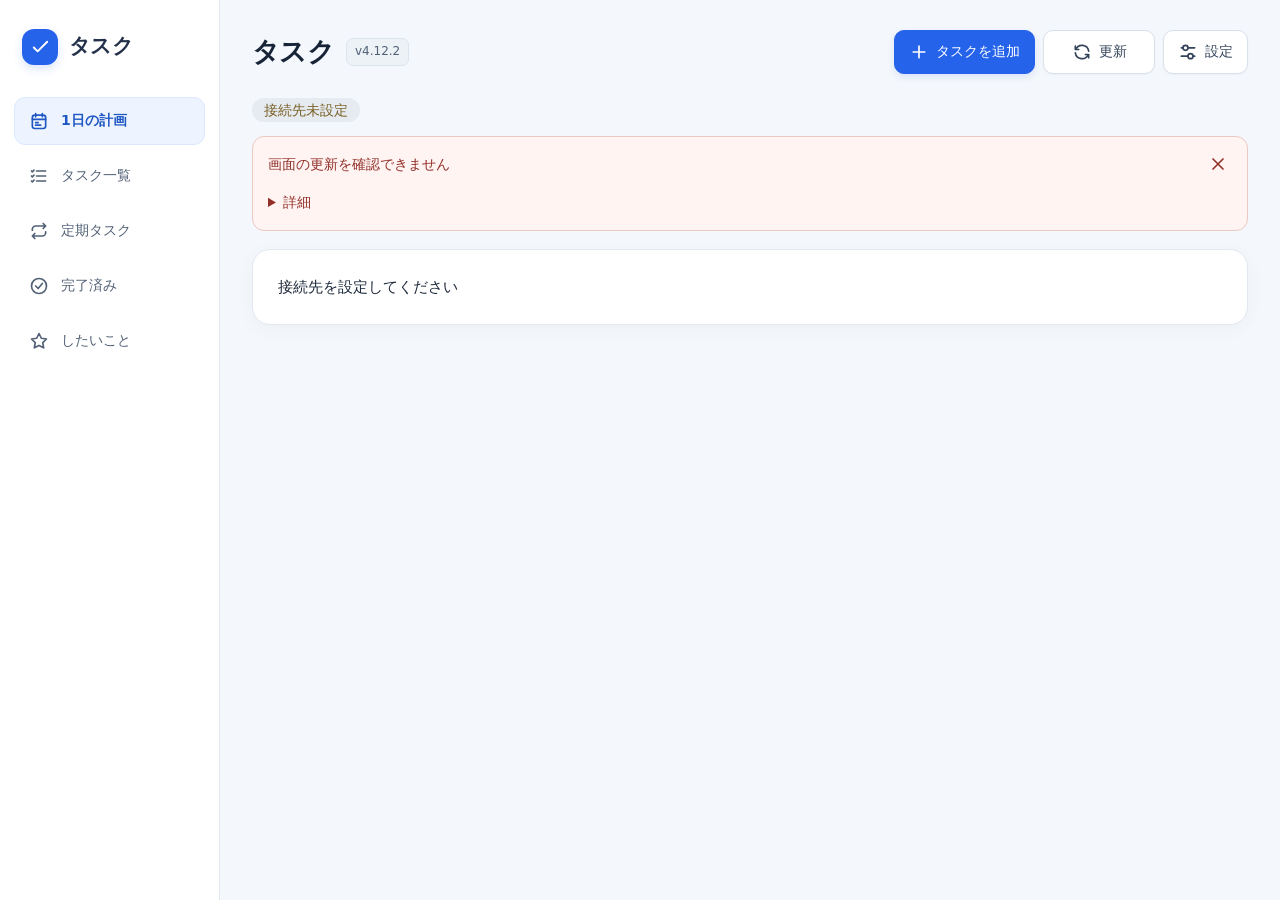
==== commit 6d75a7b9: "Update index.html" ====
--- a/index.html
+++ b/index.html
@@ -126,7 +126,7 @@
       <header class="app-header">
         <div class="app-heading">
           <h1>タスク</h1>
-          <span class="badge version">v4.12.1</span>
+          <span class="badge version">v4.12.2</span>
         </div>
 
         <div class="header-actions">
@@ -272,24 +272,25 @@
       <ul>
         <li>＊は必須項目です。期限・実行日は空欄でも追加できます。</li>
         <li>「実行日なし」は実行日が空欄の未完了タスクです。期限の有無は問いません。</li>
-        <li>PCの計画画面では、右の候補から中央の時間枠へ移動できます。</li>
+        <li>PCでは、右の候補から中央の時間枠へ移動できます。</li>
         <li>移動つまみ、または件名部分の0.6秒長押しで移動を始めます。離すと端末に保存します。</li>
         <li>中央の「時間未定」は、表示中の日に実行するタスクのうち、時間帯が未定のものです。</li>
         <li>中央から「実行日なし」へ戻すと、実行日だけが空欄になります。期限と時間帯は残ります。</li>
-        <li>iPhoneでは「実行日なし」から候補を開き、「この日に入れる」を押します。設定済みの時間帯は保持します。</li>
-        <li>狭い画面で計画のタスクを移動中は、下部の「実行日なしへ戻す」に置くことでも戻せます。</li>
+        <li>候補の「追加」は、表示中の日の計画へ既存のタスクを配置します。タスクを複製する操作ではありません。</li>
+        <li>iPhoneでは「実行日なし」から候補を開き、「追加」を押します。設定済みの時間帯は保持します。</li>
+        <li>狭い画面で移動中は、下部の「実行日なしへ戻す」に置くことでも戻せます。</li>
         <li>置けない場所で離すと変更しません。移動中に日付は切り替えません。</li>
         <li>新規追加の登録確認前のタスクは、まだ移動・編集・完了にできません。</li>
-        <li>タスク一覧の「昨日以前」は、実行日が昨日以前の未完了タスクです。期限切れとは別です。</li>
+        <li>「昨日以前」は、実行日が昨日以前の未完了タスクです。期限切れとは別です。</li>
         <li>「今週」は今日から日曜日までの実行日が対象です。</li>
-        <li>通常の変更競合は、操作時刻と順序に基づき自動処理します。遅れて届いた古い操作で新しい変更を戻さない方式です。</li>
+        <li>通常の変更競合は、操作時刻と順序に基づき自動処理します。</li>
         <li>端末時計の補正は概算です。完全オフライン時などの厳密な前後関係を保証するものではありません。</li>
-        <li>旧記録の変更順を復元できない場合は、保存先の現在値を基準に処理します。処理結果を確認してから送信待ちを解消します。</li>
-        <li>完了済みへの編集は完了状態を維持します。並べ替えで完了済みのタスクを復活させません。</li>
+        <li>旧記録の順序を復元できない場合は保存先の現在値を基準に処理し、結果を確認してから送信待ちを解消します。</li>
+        <li>完了済みへの編集は完了状態を維持します。並べ替えで完了済みを復活させません。</li>
         <li>「直前の完了を戻す」は、操作時点で確認した対象を戻します。</li>
-        <li>自動追加のスイッチは保存先で確認できた状態を表示します。変更中は切り替え先を併記します。</li>
-        <li>定期タスクの頻度は、毎日・毎週月曜日・毎月15日・3日ごとなどです。「不定期」は自動追加の対象外です。</li>
-        <li>予定分の期限は本来の追加予定日が基準です。「今すぐ1件追加」は従来の個別追加処理を使います。</li>
+        <li>自動追加のスイッチは保存先で確認できた状態を表示し、変更中は切り替え先を併記します。</li>
+        <li>定期タスクの頻度は毎日・毎週月曜日・毎月15日・3日ごとなどです。「不定期」は自動追加の対象外です。</li>
+        <li>予定分の期限は本来の追加予定日が基準です。既存タスクの期限を設定変更で書き換えません。</li>
         <li>期限の0日後は基準日当日です。土日も数え、その月にない指定日は月末にします。</li>
         <li>「したいこと」の編集は件名だけを変更します。達成状態は別に扱います。</li>
         <li>通常画面が開いていれば、小窓終了後の送信確認を引き継ぎます。小窓は追加後も閉じません。</li>
@@ -297,7 +298,7 @@
         <li>一時的な404などは短く再確認します。60秒の通信制限を延長する変更はしていません。</li>
         <li>保存先の処理を確認した後に一覧確認だけ失敗した場合は、更新要求ではなく一覧を確認します。</li>
         <li>認証・入力・端末保存・対象の消失など、本当に確認が必要な異常は表示します。</li>
-        <li>点検記録には、合い言葉・件名・タスクID・接続先の実際の値を残しません。</li>
+        <li>点検記録には合い言葉・件名・タスクID・接続先の実際の値を残しません。</li>
         <li>iPhoneショートカットの未送信は「ファイル」アプリで管理し、この画面の送信待ちとは別です。</li>
       </ul>
     </details>
@@ -314,7 +315,7 @@
     (function () {
       'use strict';
 
-      const VERSION = 'v4.12.1';
+      const VERSION = 'v4.12.2';
       const REQUIRED_CORE_BUILD = 'v4.12.1';
       const UI_KIT_VERSION = '1.0.0';
       const EDIT_PROTOCOL = 'task-edit-fields-v1';
@@ -1326,7 +1327,11 @@
         const tasks = undatedTasks();
 
         if (!tasks.length) {
-          container.appendChild(make('p', '実行日なしのタスクはありません', 'empty-backlog'));
+          container.appendChild(make(
+            'p',
+            '実行日なしのタスクはありません',
+            'empty-backlog'
+          ));
           return;
         }
 
@@ -1345,6 +1350,7 @@
 
           const head = make('div', null, 'backlog-card-head');
           const main = make('div', null, 'card-main backlog-main');
+
           main.appendChild(make('div', task.title, 'card-title'));
           appendTaskDates(main, task, false);
 
@@ -1363,14 +1369,20 @@
           }
 
           const actions = make('div', null, 'backlog-actions');
-          const assign = button('この日に入れる', function () {
-            addFromBacklog(
-              task.taskId,
-              dialogMode ? backlogDialogDate : selectedDate
-            );
+          const destinationDate = dialogMode
+            ? backlogDialogDate
+            : selectedDate;
+
+          const assign = button('追加', function () {
+            addFromBacklog(task.taskId, destinationDate);
           }, 'backlog-assign');
 
           assign.dataset.act = 'assign';
+          assign.setAttribute(
+            'aria-label',
+            task.title + 'を' + dateLabel(destinationDate) + 'の計画に追加'
+          );
+
           assign.disabled =
             !planningSupported() ||
             task.localOnly ||
@@ -1501,17 +1513,11 @@
           make('span', String(undatedTasks().length), 'backlog-count')
         );
 
-        const hint = make(
-          'p',
-          '計画へドラッグして配置',
-          'sub backlog-hint'
-        );
-
         const list = make('div', null, 'backlog-list');
         list.id = 'backlog-list';
         renderBacklog(list, false);
 
-        pool.append(poolHeading, hint, list);
+        pool.append(poolHeading, list);
         board.append(main, pool);
         content.appendChild(board);
 
@@ -1527,7 +1533,11 @@
         }
 
         const top = pool.getBoundingClientRect().top;
-        const height = Math.max(180, window.innerHeight - Math.max(12, top) - 12);
+        const height = Math.max(
+          180,
+          window.innerHeight - Math.max(12, top) - 12
+        );
+
         const value = height + 'px';
 
         if (pool.style.maxHeight !== value) {
@@ -1541,8 +1551,7 @@
         }
 
         backlogDialogDate = selectedDate;
-        $('backlog-target-date').textContent =
-          dateLabel(backlogDialogDate) + 'の計画に入れます';
+        $('backlog-target-date').textContent = dateLabel(backlogDialogDate);
 
         renderBacklog($('backlog-dialog-list'), true);
         document.body.classList.add('sheet-open');
@@ -1564,7 +1573,9 @@
         const original = taskById(snapshot, task.taskId);
 
         if (!original) {
-          throw new Error('対象のタスクを確認できません。更新してから操作してください。');
+          throw new Error(
+            '対象のタスクを確認できません。更新してから操作してください。'
+          );
         }
 
         return {
@@ -1613,9 +1624,10 @@
         highlightTimer = setTimeout(function () {
           highlightId = '';
 
-          document.querySelectorAll('.fresh-placement').forEach(function (row) {
-            row.classList.remove('fresh-placement');
-          });
+          document.querySelectorAll('.fresh-placement')
+            .forEach(function (row) {
+              row.classList.remove('fresh-placement');
+            });
         }, 1600);
       }
 
@@ -1654,14 +1666,21 @@
         });
 
         const snapshot = clone(state.snapshot);
-        const payload = planMovePayload(task, snapshot, date, task.hour, target);
+        const payload = planMovePayload(
+          task,
+          snapshot,
+          date,
+          task.hour,
+          target
+        );
+
         const captured = client.context(payload, snapshot);
-
         backlogAdding = true;
 
-        $('backlog-dialog-list').querySelectorAll('button').forEach(function (control) {
-          control.disabled = true;
-        });
+        $('backlog-dialog-list').querySelectorAll('button')
+          .forEach(function (control) {
+            control.disabled = true;
+          });
 
         try {
           await client.enqueue(
@@ -1715,7 +1734,12 @@
 
         if (renderDeferred && !drag) {
           requestAnimationFrame(function () {
-            if (renderDeferred && !drag && !holdTimer && !anyDialogOpen()) {
+            if (
+              renderDeferred &&
+              !drag &&
+              !holdTimer &&
+              !anyDialogOpen()
+            ) {
               render();
             }
           });
@@ -1723,10 +1747,11 @@
       }
 
       function setPlanControlsDisabled(disabled) {
-        document.querySelectorAll('.plan-tools button, .plan-tools input, .pool-open')
-          .forEach(function (control) {
-            control.disabled = disabled;
-          });
+        document.querySelectorAll(
+          '.plan-tools button, .plan-tools input, .pool-open'
+        ).forEach(function (control) {
+          control.disabled = disabled;
+        });
       }
 
       function startDrag(row, id) {
@@ -1772,8 +1797,10 @@
         const rect = row.getBoundingClientRect();
         const placeholder = makePlanRow(task, true);
         const ghost = make('div', null, 'drag-ghost');
+
         ghost.appendChild(make('div', task.title, 'card-title'));
-        ghost.style.width = Math.min(280, Math.max(180, rect.width)) + 'px';
+        ghost.style.width =
+          Math.min(280, Math.max(180, rect.width)) + 'px';
 
         clearHold();
 
@@ -1855,9 +1882,10 @@
       }
 
       function clearDropHighlight() {
-        document.querySelectorAll('.is-drop-target').forEach(function (element) {
-          element.classList.remove('is-drop-target');
-        });
+        document.querySelectorAll('.is-drop-target')
+          .forEach(function (element) {
+            element.classList.remove('is-drop-target');
+          });
       }
 
       function placeDrag(x, y) {
@@ -1998,48 +2026,62 @@
         const target = current.target;
         let payload = null;
         let label = '';
-
-        if (
-          !cancelled &&
-          target === 'plan' &&
-          current.placeholder.parentNode
-        ) {
-          const items = readPlanItems();
-          const slot = current.placeholder.closest('.slot');
-          const hour = slot.dataset.hour === '' ? null : Number(slot.dataset.hour);
-
-          if (current.source === 'pool') {
+        let preparationError = null;
+
+        try {
+          if (
+            !cancelled &&
+            target === 'plan' &&
+            current.placeholder.parentNode
+          ) {
+            const items = readPlanItems();
+            const slot = current.placeholder.closest('.slot');
+            const hour = slot.dataset.hour === ''
+              ? null
+              : Number(slot.dataset.hour);
+
+            if (current.source === 'pool') {
+              payload = planMovePayload(
+                current.task,
+                current.snapshot,
+                current.date,
+                hour,
+                items
+              );
+
+              label = '計画へ配置：' +
+                current.task.title + ' ／ ' + current.date;
+            } else if (
+              JSON.stringify(items) !== JSON.stringify(current.beforeItems)
+            ) {
+              payload = {
+                action: 'order',
+                date: current.date,
+                expectedDay: dayVersion(current.snapshot, current.date),
+                movedTaskId: current.task.taskId,
+                fromHour: current.task.hour,
+                items: items
+              };
+
+              label = current.date + ' の時間帯・並び順';
+            }
+          } else if (
+            !cancelled &&
+            target === 'pool' &&
+            current.source === 'plan'
+          ) {
             payload = planMovePayload(
               current.task,
               current.snapshot,
-              current.date,
-              hour,
-              items
+              '',
+              current.task.hour,
+              []
             );
 
-            label = '計画へ配置：' + current.task.title + ' ／ ' + current.date;
-          } else if (JSON.stringify(items) !== JSON.stringify(current.beforeItems)) {
-            payload = {
-              action: 'order',
-              date: current.date,
-              expectedDay: dayVersion(current.snapshot, current.date),
-              movedTaskId: current.task.taskId,
-              fromHour: current.task.hour,
-              items: items
-            };
-
-            label = current.date + ' の時間帯・並び順';
-          }
-        } else if (!cancelled && target === 'pool' && current.source === 'plan') {
-          payload = planMovePayload(
-            current.task,
-            current.snapshot,
-            '',
-            current.task.hour,
-            []
-          );
-
-          label = '実行日なしへ：' + current.task.title;
+            label = '実行日なしへ：' + current.task.title;
+          }
+        } catch (error) {
+          preparationError = error;
         }
 
         drag = null;
@@ -2047,6 +2089,7 @@
         suppressClickUntil = Date.now() + 500;
         stopAuto();
         clearDropHighlight();
+
         current.origin.classList.remove('drag-origin');
         current.placeholder.remove();
         current.ghost.remove();
@@ -2061,6 +2104,12 @@
           }
         } catch (error) {
           // 指が離れた後は終了する。
+        }
+
+        if (preparationError) {
+          failed('移動内容を確認できませんでした', preparationError);
+          render();
+          return;
         }
 
         if (!payload) {
@@ -2089,12 +2138,16 @@
           return;
         }
 
-        const row = event.target.closest('.task[data-zone], .backlog-task[data-zone]');
+        const row = event.target.closest(
+          '.task[data-zone], .backlog-task[data-zone]'
+        );
 
         if (
           !row ||
           row.dataset.local === 'true' ||
-          event.target.closest('[data-act="done"], [data-act="edit"], [data-act="assign"]')
+          event.target.closest(
+            '[data-act="done"], [data-act="edit"], [data-act="assign"]'
+          )
         ) {
           return;
         }
@@ -2212,7 +2265,9 @@
         const now = new Date(Date.now() + 9 * 3600000);
         const hour = now.getUTCHours();
         const minute = now.getUTCMinutes();
-        const slot = timeline.querySelector('.slot[data-hour="' + hour + '"]');
+        const slot = timeline.querySelector(
+          '.slot[data-hour="' + hour + '"]'
+        );
 
         if (
           timeline.dataset.date !== now.toISOString().slice(0, 10) ||
@@ -2249,7 +2304,8 @@
         };
 
         if (taskFilter === 'date') {
-          return '実行日：' + (filterDate ? shortDate(filterDate) : '日付を指定');
+          return '実行日：' +
+            (filterDate ? shortDate(filterDate) : '日付を指定');
         }
 
         return labels[taskFilter] || 'すべて';
@@ -2279,7 +2335,8 @@
         const margin = 12;
         const viewportHeight = window.innerHeight;
 
-        dialog.style.maxHeight = Math.max(120, viewportHeight - 24) + 'px';
+        dialog.style.maxHeight =
+          Math.max(120, viewportHeight - 24) + 'px';
 
         const size = dialog.getBoundingClientRect();
         const below = viewportHeight - rect.bottom - 8 - margin;
@@ -2291,7 +2348,10 @@
           available = viewportHeight - top - margin;
         } else {
           available = Math.max(120, rect.top - 8 - margin);
-          top = Math.max(margin, rect.top - 8 - Math.min(size.height, available));
+          top = Math.max(
+            margin,
+            rect.top - 8 - Math.min(size.height, available)
+          );
         }
 
         dialog.style.left = Math.max(
@@ -2338,7 +2398,10 @@
               check.appendChild(icon('check'));
             }
 
-            option.append(make('span', entry[1], 'filter-option-label'), check);
+            option.append(
+              make('span', entry[1], 'filter-option-label'),
+              check
+            );
 
             option.addEventListener('click', function () {
               taskFilter = entry[0];
@@ -2411,7 +2474,9 @@
       });
 
       $('task-filter-options').addEventListener('keydown', function (event) {
-        if (['ArrowDown', 'ArrowUp', 'Home', 'End'].indexOf(event.key) < 0) {
+        if (
+          ['ArrowDown', 'ArrowUp', 'Home', 'End'].indexOf(event.key) < 0
+        ) {
           return;
         }
 
@@ -2527,7 +2592,11 @@
             render();
           }, taskView === entry[0] ? 'active' : '');
 
-          control.setAttribute('aria-pressed', String(taskView === entry[0]));
+          control.setAttribute(
+            'aria-pressed',
+            String(taskView === entry[0])
+          );
+
           switcher.appendChild(control);
         });
 
@@ -2575,6 +2644,7 @@
         if (taskFilter === 'date') {
           const dateField = make('label', null, 'filter-field');
           const input = make('input', null, 'form-control');
+
           input.id = 'task-filter-date';
           input.type = 'date';
           input.value = filterDate;
@@ -2597,11 +2667,13 @@
           tasks.sort(function (a, b) {
             return a.due.localeCompare(b.due) || a.row - b.row;
           });
+
           orderLabel = '期限が近い順';
         } else if (taskFilter === 'runoverdue') {
           tasks.sort(function (a, b) {
             return a.date.localeCompare(b.date) || compareTasks(a, b);
           });
+
           orderLabel = '実行日が古い順';
         }
 
@@ -2636,6 +2708,7 @@
 
         const calendar = make('section', null, 'calendar');
         const tools = make('div', null, 'toolbar calendar-tools');
+
         const monthText = Number(calendarMonth.slice(0, 4)) + '年' +
           Number(calendarMonth.slice(5, 7)) + '月';
 
@@ -2661,13 +2734,15 @@
         grid.setAttribute('role', 'group');
         grid.setAttribute('aria-label', monthText + 'のタスク数');
 
-        ['日', '月', '火', '水', '木', '金', '土'].forEach(function (weekday) {
-          grid.appendChild(make('div', weekday, 'calendar-weekday'));
-        });
+        ['日', '月', '火', '水', '木', '金', '土']
+          .forEach(function (weekday) {
+            grid.appendChild(make('div', weekday, 'calendar-weekday'));
+          });
 
         const first = new Date(calendarMonth + '-01T12:00:00Z');
         const firstWeekday = first.getUTCDay();
         const last = new Date(first);
+
         last.setUTCMonth(last.getUTCMonth() + 1);
         last.setUTCDate(0);
 
@@ -2872,7 +2947,9 @@
 
         showEditor('タスクを編集', async function (form) {
           if (!navigator.onLine) {
-            throw new Error('通信が戻ってから保存してください。入力は残しています。');
+            throw new Error(
+              '通信が戻ってから保存してください。入力は残しています。'
+            );
           }
 
           const title = String(form.get('title') || '').trim();
@@ -3086,7 +3163,9 @@
         const achieved = make('details', null, 'wish-completed');
         achieved.id = 'wish-achieved';
         achieved.open = achievedOpen;
-        achieved.appendChild(make('summary', '達成済み ' + completed.length + '件'));
+        achieved.appendChild(
+          make('summary', '達成済み ' + completed.length + '件')
+        );
 
         const doneList = make('div', null, 'cards');
 
@@ -3296,6 +3375,7 @@
 
         if (latest) {
           const destination = latest.payload.enabled ? 'ON' : 'OFF';
+
           const attention = pending.some(function (job) {
             return job.state === 'blocked' || job.state === 'unknown';
           });
@@ -3318,7 +3398,11 @@
         content.appendChild(make('h2', '定期タスク'));
 
         if (!supported) {
-          content.appendChild(make('p', '保存先の更新が必要です', 'form-error'));
+          content.appendChild(make(
+            'p',
+            '保存先の更新が必要です',
+            'form-error'
+          ));
         }
 
         const tools = make('div', null, 'toolbar');
@@ -3370,7 +3454,11 @@
               deadline.push('次回 ' + item.nextDue);
             }
 
-            main.appendChild(make('div', deadline.join(' ／ '), 'sub'));
+            main.appendChild(make(
+              'div',
+              deadline.join(' ／ '),
+              'sub'
+            ));
           }
 
           const actions = make('div', null, 'card-actions');
@@ -3553,7 +3641,10 @@
         const type = String(form.get('dueType') || 'none');
 
         function integer(name, minimum, maximum) {
-          const raw = String(form.get(name) == null ? '' : form.get(name)).trim();
+          const raw = String(
+            form.get(name) == null ? '' : form.get(name)
+          ).trim();
+
           const value = Number(raw);
 
           if (
@@ -3563,7 +3654,8 @@
             value > maximum
           ) {
             throw new Error(
-              '期限は' + minimum + '～' + maximum + 'の整数で指定してください。'
+              '期限は' + minimum + '～' + maximum +
+                'の整数で指定してください。'
             );
           }
 
@@ -3657,6 +3749,7 @@
         );
 
         field('name', 'タスク名＊', 'text', value.name, true);
+
         const freq = field('freq', '頻度＊', 'text', value.freq, true);
         freq.placeholder = '毎日・毎週月曜日・毎月15日';
 
@@ -3683,7 +3776,13 @@
         freq.setAttribute('list', options.id);
         $('editor-fields').appendChild(options);
 
-        const next = field('next', '次回追加予定日', 'date', value.next, false);
+        const next = field(
+          'next',
+          '次回追加予定日',
+          'date',
+          value.next,
+          false
+        );
 
         function updateRequired() {
           const required = freq.value.trim() !== '不定期';
@@ -3711,7 +3810,8 @@
         const enabled = !periodic.automatic;
 
         if (!confirm(
-          '毎日の自動追加を「' + (enabled ? 'ON' : 'OFF') + '」にしますか。'
+          '毎日の自動追加を「' + (enabled ? 'ON' : 'OFF') +
+          '」にしますか。'
         )) {
           return;
         }
@@ -3830,6 +3930,7 @@
 
         const tools = make('div', null, 'toolbar');
         const undo = button('直前の完了を戻す', undoDone);
+
         const count = state.snapshot && state.snapshot.undo
           ? state.snapshot.undo.count
           : 0;
@@ -3864,7 +3965,8 @@
         }
 
         const pending = state.jobs.filter(function (job) {
-          return job.payload.action === 'done' || job.payload.action === 'undo';
+          return job.payload.action === 'done' ||
+            job.payload.action === 'undo';
         }).length;
 
         if (pending) {
@@ -3941,7 +4043,8 @@
         }
 
         if (state.jobs.some(function (job) {
-          return job.payload.action === 'done' || job.payload.action === 'undo';
+          return job.payload.action === 'done' ||
+            job.payload.action === 'undo';
         })) {
           notify('直前の完了を確認中です。保存結果が分かってから戻せます');
           return;
@@ -3960,7 +4063,10 @@
             return typeof id === 'string' && !!id;
           })
         ) {
-          notify('保存先を更新してから、完了済みの一覧を更新してください', true);
+          notify(
+            '保存先を更新し、「設定」の「動作確認」を実行してください',
+            true
+          );
           return;
         }
 
@@ -4039,8 +4145,14 @@
             '保存先の改修版',
             state.snapshot ? state.snapshot.build || '未取得' : '未取得'
           ],
-          ['変更の自動反映', client.latestSupported() ? '対応' : '保存先の更新が必要'],
-          ['計画と実行日なしの移動', planningSupported() ? '対応' : '保存先の更新が必要'],
+          [
+            '変更の自動反映',
+            client.latestSupported() ? '対応' : '保存先の更新が必要'
+          ],
+          [
+            '計画と実行日なしの移動',
+            planningSupported() ? '対応' : '保存先の更新が必要'
+          ],
           ['操作時刻の補正', client.clockStatusLabel()],
           ['オフライン機能の版', cacheVersion],
           ['一覧の確認', client.readStatusLabel()],
@@ -4049,7 +4161,9 @@
           ['送信の引き継ぎ', client.fastHandoff ? '自動' : '従来方式'],
           [
             '旧画面の送信記録',
-            client.legacyWaitUntil > Date.now() ? '終了確認待ち' : '待ちなし'
+            client.legacyWaitUntil > Date.now()
+              ? '終了確認待ち'
+              : '待ちなし'
           ],
           ['直近のタスク送信', sendTiming()],
           ['更新エラー', client.lastReadError || 'なし'],
@@ -4257,7 +4371,8 @@
         refreshPromise = client.read({
           action: 'load'
         }, {
-          background: !!background
+          background: !!background,
+          forceFull: !client.received
         }).then(function (result) {
           if (result && messageKind === 'read') {
             notify('');
@@ -4294,7 +4409,8 @@
           return false;
         }).finally(function () {
           refreshPromise = null;
-          nextAutoRead = Date.now() + (client.lastReadError ? 60000 : 20000);
+          nextAutoRead = Date.now() +
+            (client.lastReadError ? 60000 : 20000);
           renderStatus();
         });
 
@@ -4404,23 +4520,24 @@
         return resumePromise;
       }
 
-      document.querySelectorAll('nav [data-page]').forEach(function (control) {
-        control.addEventListener('click', function () {
-          if (drag) {
-            return;
-          }
-
-          page = control.dataset.page;
-
-          if (page === 'history') {
-            loadHistory(false);
-          } else if (page === 'wishes') {
-            loadWishes(false);
-          } else {
-            render();
-          }
-        });
-      });
+      document.querySelectorAll('nav [data-page]')
+        .forEach(function (control) {
+          control.addEventListener('click', function () {
+            if (drag) {
+              return;
+            }
+
+            page = control.dataset.page;
+
+            if (page === 'history') {
+              loadHistory(false);
+            } else if (page === 'wishes') {
+              loadWishes(false);
+            } else {
+              render();
+            }
+          });
+        });
 
       $('add').onclick = function () {
         if (page === 'wishes') {
@@ -4448,6 +4565,8 @@
         try {
           await client.read({
             action: 'load'
+          }, {
+            forceFull: !client.received
           });
 
           await client.pump(true);
@@ -4549,15 +4668,18 @@
           failed('画面の更新を確認できません', error);
         });
 
-        navigator.serviceWorker.addEventListener('controllerchange', function () {
-          workerVersion().then(function (version) {
-            cacheVersion = version;
-
-            if ($('settings-dialog').open) {
-              renderSettingsState();
-            }
-          });
-        });
+        navigator.serviceWorker.addEventListener(
+          'controllerchange',
+          function () {
+            workerVersion().then(function (version) {
+              cacheVersion = version;
+
+              if ($('settings-dialog').open) {
+                renderSettingsState();
+              }
+            });
+          }
+        );
       }
 
       (async function () {
@@ -4565,7 +4687,11 @@
           await client.start();
           render();
 
-          if (client.configured() && !client.legacyCount && navigator.onLine) {
+          if (
+            client.configured() &&
+            !client.legacyCount &&
+            navigator.onLine
+          ) {
             await refresh();
           }
 
--- a/task-ui.css
+++ b/task-ui.css
@@ -1,7 +1,7 @@
 /* File: task-ui.css */
 
 /*
- * UI build: v4.11.3
+ * UI build: v4.12.1
  *
  * Application-specific styles.
  * The following license accompanies the separately distributed,
@@ -34,7 +34,7 @@
 
 :root {
   color-scheme: light;
-  --task-ui-version: v4.11.3;
+  --task-ui-version: v4.12.1;
   --accent: #2563eb;
   --accent-dark: #1d4ed8;
   --accent-soft: #edf4ff;
@@ -78,7 +78,8 @@
   -webkit-touch-callout: none;
 }
 
-body.task-app.filter-open {
+body.filter-open,
+body.sheet-open {
   overflow: hidden;
 }
 
@@ -278,7 +279,19 @@
   opacity: 1;
 }
 
-/* ---------- 画面の外枠 ---------- */
+.sr-only {
+  position: absolute;
+  width: 1px;
+  height: 1px;
+  padding: 0;
+  margin: -1px;
+  overflow: hidden;
+  clip: rect(0, 0, 0, 0);
+  white-space: nowrap;
+  border: 0;
+}
+
+/* ---------- 外枠 ---------- */
 
 .task-app .app {
   display: grid;
@@ -335,7 +348,6 @@
 }
 
 .task-app .app-nav .nav-link {
-  position: relative;
   display: flex;
   align-items: center;
   justify-content: flex-start;
@@ -370,6 +382,10 @@
   padding: 30px 32px 48px;
 }
 
+.task-app main.plan-wide {
+  max-width: 1480px;
+}
+
 .task-app .app-header {
   display: flex;
   align-items: center;
@@ -475,73 +491,7 @@
   font-weight: 700;
 }
 
-/* ---------- 絞り込み ---------- */
-
-.task-app .task-filters {
-  align-items: flex-end;
-  gap: 12px;
-}
-
-.task-app .filter-field {
-  display: grid;
-  gap: 7px;
-  min-width: 0;
-  margin: 0;
-  color: #45566e;
-  font-size: 14px;
-  font-weight: 550;
-}
-
-.task-app .filter-field input,
-.task-app .filter-field select {
-  width: 100%;
-}
-
-.task-app .btn.filter-trigger {
-  justify-content: space-between;
-  gap: 20px;
-  width: 100%;
-  min-width: 250px;
-  min-height: 46px;
-  padding: 10px 13px;
-  border-color: #cbd6e3;
-  color: #34445b;
-  background: #fff;
-  font-size: 15px;
-  text-align: left;
-}
-
-.task-app .btn.filter-trigger.is-filtered {
-  border-color: #99b5ec;
-  color: #2458b4;
-}
-
-.task-app .filter-trigger-value {
-  min-width: 0;
-  white-space: normal;
-  overflow-wrap: anywhere;
-}
-
-.task-app .filter-trigger-arrow,
-.task-app .filter-option-check {
-  display: inline-flex;
-  flex: none;
-  align-items: center;
-  justify-content: center;
-  width: 20px;
-  height: 20px;
-  line-height: 1;
-}
-
-.task-app .filter-trigger-arrow {
-  color: #66778e;
-}
-
-.task-app .filter-option-check {
-  color: #2563eb;
-}
-
-/* ---------- 状態・送信待ち ---------- */
+/* ---------- 状態 ---------- */
 
 .task-app .status {
   margin-bottom: 14px;
@@ -694,7 +644,7 @@
   margin-top: 8px;
 }
 
-/* ---------- 一覧 ---------- */
+/* ---------- カードと日付 ---------- */
 
 .task-app .cards {
   display: grid;
@@ -779,8 +729,6 @@
   margin-top: 16px;
 }
 
-/* ---------- 期限・実行日の表示 ---------- */
-
 .task-app .task-dates {
   display: flex;
   align-items: flex-start;
@@ -814,7 +762,6 @@
   border-radius: 6px;
   color: #4d5d72;
   background: #edf1f5;
-  box-shadow: none;
   font-size: 12px;
   font-weight: 650;
   line-height: 1.5;
@@ -847,7 +794,6 @@
 }
 
 .task-app .date-hour {
-  display: block;
   color: #526176;
   font-size: 13px;
   font-weight: 500;
@@ -855,7 +801,6 @@
 }
 
 .task-app .date-state {
-  display: block;
   max-width: 100%;
   font-size: 12px;
   font-weight: 600;
@@ -880,8 +825,7 @@
   color: #805916;
 }
 
-.task-app .task-time-only,
-.task-app .task-due {
+.task-app .task-time-only {
   margin-top: 7px;
   color: #526176;
   font-size: 14px;
@@ -889,111 +833,35 @@
   line-height: 1.5;
 }
 
-/* ---------- カレンダー ---------- */
-
-.task-app .calendar {
-  max-width: 820px;
-}
-
-.task-app .calendar-tools {
-  gap: 8px;
-  margin-bottom: 16px;
-}
-
-.task-app .calendar-month {
-  flex: 1;
+/* ---------- 計画 ---------- */
+
+.task-app .plan-board {
+  display: grid;
+  grid-template-columns: minmax(0, 1fr) minmax(280px, 310px);
+  align-items: start;
+  gap: 24px;
+}
+
+.task-app .plan-main {
+  min-width: 0;
+}
+
+.task-app .plan-heading {
+  display: flex;
+  align-items: center;
+  justify-content: space-between;
+  flex-wrap: wrap;
+  gap: 12px;
+  margin-bottom: 18px;
+}
+
+.task-app .plan-heading h2 {
   margin: 0;
-  padding: 0 3px;
-  font-size: 17px;
-  font-weight: 700;
-  white-space: nowrap;
-}
-
-.task-app .calendar-grid {
-  display: grid;
-  grid-template-columns: repeat(7, minmax(0, 1fr));
-  gap: 6px;
-}
-
-.task-app .calendar-weekday {
-  padding: 7px 0 9px;
-  color: var(--secondary);
-  text-align: center;
-  font-size: 13px;
-  font-weight: 600;
-}
-
-.task-app .calendar-day {
-  display: flex;
-  flex-direction: column;
-  align-items: center;
-  justify-content: space-between;
-  gap: 7px;
-  min-width: 0;
-  min-height: 78px;
-  padding: 10px 2px;
-  border: 1px solid #e1e8f0;
-  border-radius: 10px;
-  color: #34445b;
-  background: #fff;
-  box-shadow: none;
-}
-
-.task-app .calendar-day.is-selected {
-  border-color: #729cf0;
-  color: #204fa9;
-  background: #edf4ff;
-  box-shadow: inset 0 0 0 1px rgba(37, 99, 235, .08);
-}
-
-.task-app .calendar-day.is-today .calendar-day-number {
-  color: #1d4ed8;
-  font-weight: 750;
-  text-decoration: underline;
-  text-underline-offset: 5px;
-}
-
-.task-app .calendar-day-number {
-  font-size: 15px;
-  font-weight: 550;
-  line-height: 1.5;
-}
-
-.task-app .calendar-count {
-  min-height: 20px;
-  color: #2458b4;
-  font-size: 13px;
-  font-weight: 550;
-  line-height: 1.4;
-}
-
-.task-app .calendar-count:not(:empty) {
-  padding: 2px 6px;
-  border-radius: 6px;
-  background: #eaf1ff;
-}
-
-.task-app .calendar-count:empty {
-  visibility: hidden;
-}
-
-.task-app .calendar-undated {
-  margin-top: 15px;
-}
-
-.task-app .calendar-undated.is-selected {
-  border-color: #729cf0;
-  color: #2458b4;
-  background: #edf4ff;
-}
-
-.task-app .calendar-details {
-  margin-top: 25px;
-  padding-top: 21px;
-  border-top: 1px solid var(--line);
-}
-
-/* ---------- 1日の計画 ---------- */
+}
+
+.task-app .pool-open {
+  display: none;
+}
 
 .task-app .timeline {
   position: relative;
@@ -1005,6 +873,7 @@
   grid-template-columns: var(--time-gutter) minmax(0, 1fr);
   min-height: 44px;
   border-top: 1px solid var(--line);
+  transition: background-color .12s ease;
 }
 
 .task-app .slot-label {
@@ -1037,14 +906,6 @@
   box-shadow: 0 1px 3px rgba(25, 42, 70, .035);
   font-size: 16px;
   touch-action: pan-y;
-}
-
-.task-app .task.dragging {
-  z-index: 10;
-  border-color: var(--accent);
-  background: #f1f6ff;
-  box-shadow: 0 10px 25px rgba(31, 63, 111, .18);
-  opacity: .96;
 }
 
 .task-app .hit,
@@ -1096,7 +957,6 @@
   box-shadow: none;
   font-size: 13px;
   font-weight: 550;
-  white-space: nowrap;
   touch-action: manipulation;
 }
 
@@ -1124,11 +984,6 @@
   height: 24px;
 }
 
-.task-app .task.dragging .grip {
-  color: var(--accent);
-  cursor: grabbing;
-}
-
 .task-app .timeline-end {
   min-height: 30px;
   padding-top: 8px;
@@ -1173,7 +1028,314 @@
   line-height: 1.4;
 }
 
-/* ---------- 自動追加のスイッチ ---------- */
+/* ---------- 実行日なし ---------- */
+
+.task-app .plan-backlog {
+  position: sticky;
+  top: 16px;
+  display: flex;
+  flex-direction: column;
+  min-width: 0;
+  min-height: 180px;
+  max-height: calc(100dvh - 32px);
+  padding: 16px;
+  border: 1px solid var(--line);
+  border-radius: 14px;
+  background: #f8fafd;
+  transition:
+    background-color .12s ease,
+    border-color .12s ease;
+}
+
+.task-app .backlog-heading {
+  display: flex;
+  flex: none;
+  align-items: center;
+  justify-content: space-between;
+  gap: 10px;
+  margin-bottom: 5px;
+}
+
+.task-app .backlog-heading h3 {
+  margin: 0;
+}
+
+.task-app .backlog-count {
+  min-width: 27px;
+  padding: 3px 7px;
+  border-radius: 7px;
+  color: #526176;
+  background: #eaf0f7;
+  font-size: 13px;
+  font-weight: 650;
+  line-height: 1.4;
+  text-align: center;
+}
+
+.task-app .backlog-hint {
+  flex: none;
+  margin-bottom: 14px;
+  font-size: 13px;
+}
+
+.task-app .backlog-list {
+  flex: 1;
+  min-height: 0;
+  padding: 2px;
+  overflow-y: auto;
+  overscroll-behavior: contain;
+}
+
+.task-app .backlog-task {
+  display: block;
+  min-height: 0;
+  padding: 11px;
+  touch-action: pan-y;
+}
+
+.task-app .backlog-card-head {
+  display: flex;
+  align-items: flex-start;
+  gap: 6px;
+}
+
+.task-app .backlog-card-head .grip {
+  width: 30px;
+  margin: -5px -3px 0 0;
+}
+
+.task-app .backlog-task .card-title {
+  font-size: 15px;
+}
+
+.task-app .backlog-actions {
+  display: flex;
+  align-items: center;
+  flex-wrap: wrap;
+  gap: 6px;
+  margin-top: 10px;
+}
+
+.task-app .backlog-actions .btn {
+  padding: 8px;
+  font-size: 13px;
+}
+
+.task-app .backlog-actions .hit {
+  width: 32px;
+  min-width: 32px;
+  margin: 0;
+  padding: 0;
+}
+
+.task-app .backlog-assign {
+  margin-left: auto;
+  color: #2458b4;
+  border-color: #c7d9fa;
+  background: #f5f9ff;
+}
+
+.task-app .empty-backlog {
+  margin: 8px 0;
+  color: var(--secondary);
+  font-size: 14px;
+  line-height: 1.7;
+}
+
+.task-app .task.drag-origin {
+  display: none;
+}
+
+.task-app .backlog-task.drag-origin {
+  opacity: .3;
+}
+
+.task-app .drop-placeholder {
+  border: 1px dashed #4b80e8;
+  background: #edf4ff;
+  box-shadow: inset 0 0 0 1px rgba(37, 99, 235, .1);
+  pointer-events: none;
+}
+
+.task-app .drop-placeholder button {
+  visibility: hidden;
+}
+
+.task-app .slot.is-drop-target {
+  background: #f1f6ff;
+}
+
+.task-app .plan-backlog.is-drop-target {
+  border-color: #6e9aee;
+  background: #edf4ff;
+  box-shadow: inset 0 0 0 1px rgba(37, 99, 235, .12);
+}
+
+.task-app .drag-ghost {
+  position: fixed;
+  z-index: 2000;
+  max-width: calc(100vw - 16px);
+  padding: 12px 14px;
+  border: 1px solid #7da5ef;
+  border-radius: 12px;
+  color: #25354a;
+  background: #fff;
+  box-shadow: 0 12px 32px rgba(30, 57, 101, .2);
+  opacity: .96;
+  pointer-events: none;
+}
+
+.task-app .drag-ghost .card-title {
+  display: -webkit-box;
+  margin: 0;
+  overflow: hidden;
+  -webkit-line-clamp: 2;
+  -webkit-box-orient: vertical;
+}
+
+.task-app.is-planning-drag,
+.task-app.is-planning-drag * {
+  cursor: grabbing;
+}
+
+.task-app .fresh-placement {
+  border-color: #6f9cf0;
+  background: #edf4ff;
+  box-shadow: 0 0 0 2px rgba(37, 99, 235, .1);
+}
+
+.task-app .plan-return-zone {
+  position: fixed;
+  bottom: 20px;
+  left: 50%;
+  z-index: 50;
+  display: flex;
+  align-items: center;
+  justify-content: center;
+  gap: 9px;
+  width: min(560px, calc(100vw - 32px));
+  min-height: 58px;
+  padding: 12px;
+  border: 1px dashed #729cf0;
+  border-radius: 13px;
+  color: #2458b4;
+  background: #f3f7ff;
+  box-shadow: 0 8px 26px rgba(31, 63, 111, .15);
+  font-size: 15px;
+  font-weight: 600;
+  transform: translateX(-50%);
+}
+
+.task-app .plan-return-zone.is-drop-target {
+  border-style: solid;
+  border-color: #2563eb;
+  background: #e6efff;
+}
+
+/* ---------- カレンダー ---------- */
+
+.task-app .calendar {
+  max-width: 820px;
+}
+
+.task-app .calendar-tools {
+  gap: 8px;
+  margin-bottom: 16px;
+}
+
+.task-app .calendar-month {
+  flex: 1;
+  margin: 0;
+  padding: 0 3px;
+  font-size: 17px;
+  font-weight: 700;
+  white-space: nowrap;
+}
+
+.task-app .calendar-grid {
+  display: grid;
+  grid-template-columns: repeat(7, minmax(0, 1fr));
+  gap: 6px;
+}
+
+.task-app .calendar-weekday {
+  padding: 7px 0 9px;
+  color: var(--secondary);
+  text-align: center;
+  font-size: 13px;
+  font-weight: 600;
+}
+
+.task-app .calendar-day {
+  display: flex;
+  flex-direction: column;
+  align-items: center;
+  justify-content: space-between;
+  gap: 7px;
+  min-width: 0;
+  min-height: 78px;
+  padding: 10px 2px;
+  border: 1px solid #e1e8f0;
+  border-radius: 10px;
+  color: #34445b;
+  background: #fff;
+  box-shadow: none;
+}
+
+.task-app .calendar-day.is-selected {
+  border-color: #729cf0;
+  color: #204fa9;
+  background: #edf4ff;
+}
+
+.task-app .calendar-day.is-today .calendar-day-number {
+  color: #1d4ed8;
+  font-weight: 750;
+  text-decoration: underline;
+  text-underline-offset: 5px;
+}
+
+.task-app .calendar-day-number {
+  font-size: 15px;
+  font-weight: 550;
+  line-height: 1.5;
+}
+
+.task-app .calendar-count {
+  min-height: 20px;
+  color: #2458b4;
+  font-size: 13px;
+  font-weight: 550;
+  line-height: 1.4;
+}
+
+.task-app .calendar-count:not(:empty) {
+  padding: 2px 6px;
+  border-radius: 6px;
+  background: #eaf1ff;
+}
+
+.task-app .calendar-count:empty {
+  visibility: hidden;
+}
+
+.task-app .calendar-undated {
+  margin-top: 15px;
+}
+
+.task-app .calendar-undated.is-selected {
+  border-color: #729cf0;
+  color: #2458b4;
+  background: #edf4ff;
+}
+
+.task-app .calendar-details {
+  margin-top: 25px;
+  padding-top: 21px;
+  border-top: 1px solid var(--line);
+}
+
+/* ---------- 自動追加 ---------- */
 
 .task-app .automatic-control {
   display: flex;
@@ -1265,7 +1427,7 @@
   color: #922f28;
 }
 
-/* ---------- 入力・設定・競合確認 ---------- */
+/* ---------- 入力・設定 ---------- */
 
 .task-app dialog {
   width: min(620px, calc(100vw - 28px));
@@ -1296,18 +1458,26 @@
   background: rgba(20, 33, 54, .42);
 }
 
-.task-app .dialog-heading {
+.task-app .dialog-heading,
+.task-app .sheet-heading {
   display: flex;
   align-items: center;
   gap: 12px;
   margin-bottom: 23px;
 }
 
-.task-app .dialog-heading h2 {
+.task-app .dialog-heading h2,
+.task-app .sheet-heading h2 {
   min-width: 0;
   margin: 0;
   font-size: 21px;
   line-height: 1.5;
+}
+
+.task-app .sheet-heading {
+  justify-content: space-between;
+  flex: none;
+  margin-bottom: 10px;
 }
 
 .task-app .dialog-icon {
@@ -1320,11 +1490,6 @@
   border-radius: 12px;
   color: #285fca;
   background: #edf4ff;
-}
-
-.task-app .dialog-heading.warning .dialog-icon {
-  color: #926426;
-  background: #fff4db;
 }
 
 .task-app .field {
@@ -1364,38 +1529,6 @@
 
 .task-app .dialog-actions .primary {
   min-width: 88px;
-}
-
-.task-app .comparison {
-  display: grid;
-  grid-template-columns: 1fr 1fr;
-  gap: 12px;
-  margin-top: 16px;
-}
-
-.task-app .comparison section {
-  min-width: 0;
-  padding: 15px;
-  border: 1px solid var(--line);
-  border-radius: 12px;
-  background: #f8fafd;
-  overflow-wrap: anywhere;
-}
-
-.task-app .comparison section:last-child {
-  border-color: #d5e3fa;
-  background: #f4f8ff;
-}
-
-.task-app .comparison p,
-.task-app .dialog-text {
-  font-size: 14px;
-  line-height: 1.75;
-  white-space: pre-wrap;
-}
-
-.task-app .comparison p:last-child {
-  margin-bottom: 0;
 }
 
 .task-app .settings-section {
@@ -1482,7 +1615,96 @@
   animation: task-loading .9s linear infinite;
 }
 
-/* ---------- 絞り込みの選択パネル ---------- */
+/* ---------- 候補パネル ---------- */
+
+.task-app dialog.backlog-dialog {
+  width: min(620px, calc(100vw - 28px));
+  overflow: hidden;
+}
+
+.task-app dialog.backlog-dialog[open] {
+  display: flex;
+  flex-direction: column;
+}
+
+.task-app #backlog-target-date {
+  flex: none;
+  margin-bottom: 14px;
+}
+
+.task-app .backlog-dialog-list {
+  flex: 1;
+  min-height: 0;
+  padding: 2px;
+  overflow-y: auto;
+  overscroll-behavior: contain;
+}
+
+/* ---------- 絞り込み ---------- */
+
+.task-app .task-filters {
+  align-items: flex-end;
+  gap: 12px;
+}
+
+.task-app .filter-field {
+  display: grid;
+  gap: 7px;
+  min-width: 0;
+  margin: 0;
+  color: #45566e;
+  font-size: 14px;
+  font-weight: 550;
+}
+
+.task-app .filter-field input,
+.task-app .filter-field select {
+  width: 100%;
+}
+
+.task-app .btn.filter-trigger {
+  justify-content: space-between;
+  gap: 20px;
+  width: 100%;
+  min-width: 250px;
+  min-height: 46px;
+  padding: 10px 13px;
+  border-color: #cbd6e3;
+  color: #34445b;
+  background: #fff;
+  font-size: 15px;
+  text-align: left;
+}
+
+.task-app .btn.filter-trigger.is-filtered {
+  border-color: #99b5ec;
+  color: #2458b4;
+}
+
+.task-app .filter-trigger-value {
+  min-width: 0;
+  white-space: normal;
+  overflow-wrap: anywhere;
+}
+
+.task-app .filter-trigger-arrow,
+.task-app .filter-option-check {
+  display: inline-flex;
+  flex: none;
+  align-items: center;
+  justify-content: center;
+  width: 20px;
+  height: 20px;
+  line-height: 1;
+}
+
+.task-app .filter-trigger-arrow {
+  color: #66778e;
+}
+
+.task-app .filter-option-check {
+  color: #2563eb;
+}
 
 .task-app dialog.filter-dialog {
   position: fixed;
@@ -1565,7 +1787,6 @@
   border-radius: 8px;
   color: #34445b;
   background: #fff;
-  box-shadow: none;
   font-size: 15px;
   font-weight: 500;
   line-height: 1.5;
@@ -1621,11 +1842,11 @@
   text-decoration-color: #a9b6c6;
 }
 
-/* ---------- 操作状態・画面幅 ---------- */
-
 [hidden] {
   display: none !important;
 }
+
+/* ---------- 入力方法・画面幅 ---------- */
 
 @media (hover: hover) and (pointer: fine) {
   .task-app .btn:not(:disabled):not(.primary):not(.btn-primary):not(.auto-switch):hover {
@@ -1683,6 +1904,20 @@
 
   .task-app .filter-option:not(.is-selected):hover {
     background: #f3f6fb;
+  }
+}
+
+@media (max-width: 1100px) {
+  .task-app .plan-board {
+    display: block;
+  }
+
+  .task-app .plan-backlog {
+    display: none;
+  }
+
+  .task-app .pool-open {
+    display: inline-flex;
   }
 }
 
@@ -1858,6 +2093,21 @@
     font-size: 20px;
   }
 
+  .task-app .plan-heading {
+    gap: 9px;
+    margin-bottom: 14px;
+  }
+
+  .task-app .plan-heading h2 {
+    margin: 0;
+  }
+
+  .task-app .pool-open {
+    min-height: 40px;
+    padding: 8px 10px;
+    font-size: 13px;
+  }
+
   .task-app .plan-tools {
     grid-template-columns: auto minmax(0, 1fr) auto auto;
     gap: 6px;
@@ -1941,6 +2191,10 @@
     width: 32px;
   }
 
+  .task-app .plan-return-zone {
+    bottom: calc(88px + env(safe-area-inset-bottom));
+  }
+
   .task-app .calendar-grid {
     gap: 4px;
   }
@@ -1995,12 +2249,9 @@
     margin-bottom: 20px;
   }
 
-  .task-app .dialog-heading h2 {
+  .task-app .dialog-heading h2,
+  .task-app .sheet-heading h2 {
     font-size: 20px;
-  }
-
-  .task-app .comparison {
-    grid-template-columns: 1fr;
   }
 
   .task-app .settings-state {
@@ -2017,14 +2268,16 @@
     white-space: normal;
   }
 
-  .task-app dialog.filter-dialog {
+  .task-app dialog.filter-dialog,
+  .task-app dialog.backlog-dialog {
+    position: fixed;
     top: auto;
     right: 0;
     bottom: 0;
     left: 0;
     width: 100%;
-    max-height: 80vh;
-    max-height: 80dvh;
+    max-height: 84vh;
+    max-height: 84dvh;
     margin: 0;
     padding:
       12px
@@ -2038,7 +2291,8 @@
     box-shadow: 0 -10px 45px rgba(26, 42, 69, .18);
   }
 
-  .task-app dialog.filter-dialog::backdrop {
+  .task-app dialog.filter-dialog::backdrop,
+  .task-app dialog.backlog-dialog::backdrop {
     background: rgba(20, 33, 54, .36);
   }
 
@@ -2102,10 +2356,17 @@
   .task-app .header-actions #add {
     white-space: normal;
   }
+
+  .task-app .plan-heading {
+    align-items: flex-start;
+    flex-direction: column;
+  }
 }
 
 @media (prefers-reduced-motion: reduce) {
   .task-app .btn,
+  .task-app .slot,
+  .task-app .plan-backlog,
   .task-app .auto-switch-track,
   .task-app .auto-switch-thumb {
     transition: none;
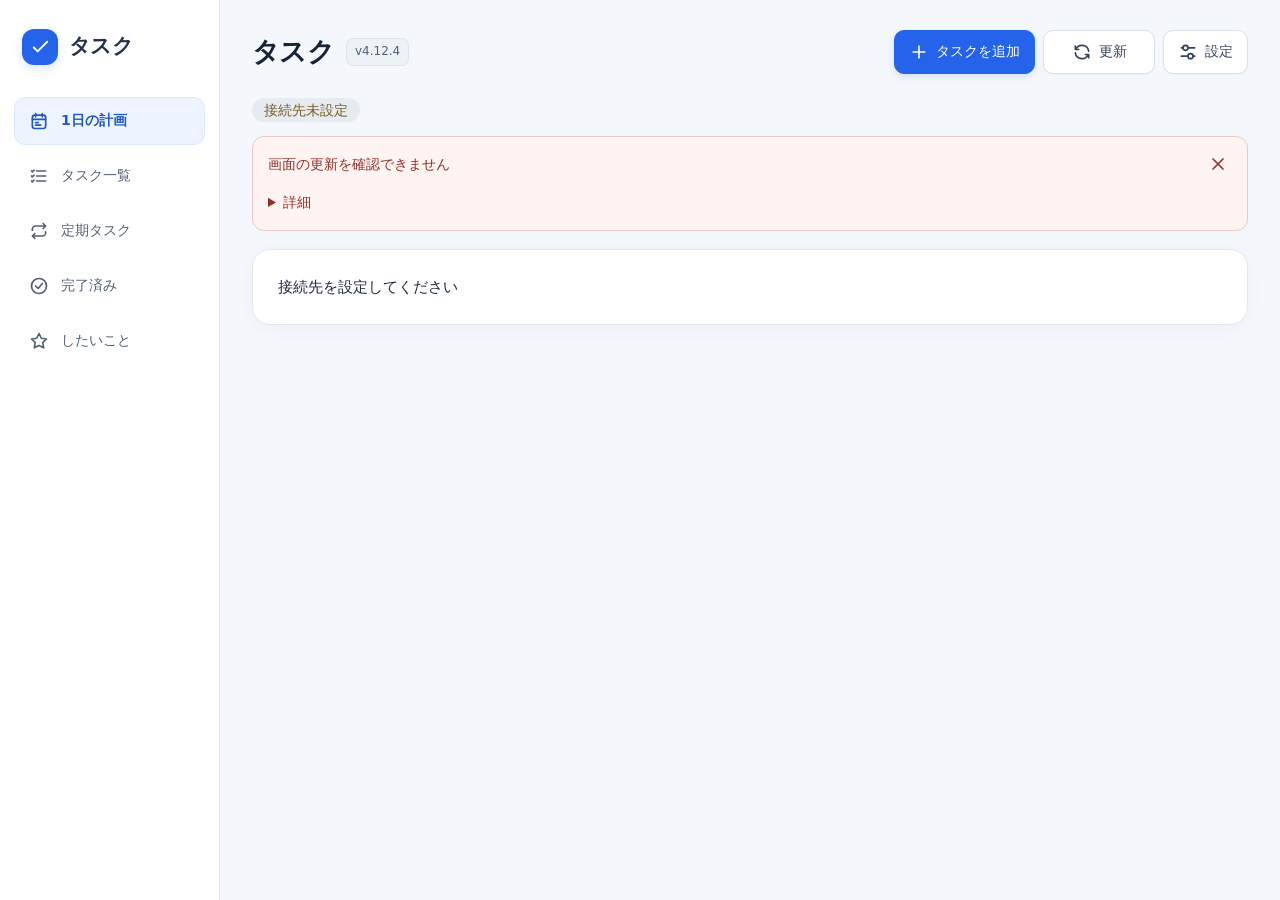
==== commit 2bfcb01d: "Update index.html" ====
--- a/index.html
+++ b/index.html
@@ -16,7 +16,7 @@
   <link rel="manifest" href="./manifest.webmanifest">
   <link rel="apple-touch-icon" sizes="180x180" href="./icon-check-180.png">
   <link id="tabler-style" rel="stylesheet" href="./tabler.css?v=1.0.0">
-  <link rel="stylesheet" href="./task-ui.css?v=4.12.1">
+  <link rel="stylesheet" href="./task-ui.css?v=4.12.4">
 </head>
 <body class="task-app">
   <svg
@@ -35,6 +35,9 @@
     </symbol>
     <symbol id="icon-chevron-down" viewBox="0 0 24 24">
       <path d="M6 9l6 6 6-6"></path>
+    </symbol>
+    <symbol id="icon-chevron-right" viewBox="0 0 24 24">
+      <path d="M9 6l6 6-6 6"></path>
     </symbol>
     <symbol id="icon-grip" viewBox="0 0 24 24">
       <path d="M6 7h12M6 12h12M6 17h12"></path>
@@ -126,7 +129,7 @@
       <header class="app-header">
         <div class="app-heading">
           <h1>タスク</h1>
-          <span class="badge version">v4.12.2</span>
+          <span class="badge version">v4.12.4</span>
         </div>
 
         <div class="header-actions">
@@ -273,18 +276,17 @@
         <li>＊は必須項目です。期限・実行日は空欄でも追加できます。</li>
         <li>「実行日なし」は実行日が空欄の未完了タスクです。期限の有無は問いません。</li>
         <li>PCでは、右の候補から中央の時間枠へ移動できます。</li>
+        <li>右欄は見出し横のボタンで折り畳めます。閉じたときはアイコンと件数のボタンで戻せます。開閉状態と候補の表示位置は端末ごとに記憶します。</li>
         <li>移動つまみ、または件名部分の0.6秒長押しで移動を始めます。離すと端末に保存します。</li>
         <li>中央の「時間未定」は、表示中の日に実行するタスクのうち、時間帯が未定のものです。</li>
         <li>中央から「実行日なし」へ戻すと、実行日だけが空欄になります。期限と時間帯は残ります。</li>
-        <li>候補の「追加」は、表示中の日の計画へ既存のタスクを配置します。タスクを複製する操作ではありません。</li>
+        <li>候補の「追加」は、表示中の日の計画へ既存のタスクを配置します。タスクは複製しません。</li>
         <li>iPhoneでは「実行日なし」から候補を開き、「追加」を押します。設定済みの時間帯は保持します。</li>
-        <li>狭い画面で移動中は、下部の「実行日なしへ戻す」に置くことでも戻せます。</li>
-        <li>置けない場所で離すと変更しません。移動中に日付は切り替えません。</li>
+        <li>右欄を閉じているときや狭い画面では、移動中に下部へ出る「実行日なしへ戻す」に置くことでも戻せます。</li>
+        <li>置けない場所で離すと変更しません。移動中は日付や右欄の開閉を変更しません。</li>
         <li>新規追加の登録確認前のタスクは、まだ移動・編集・完了にできません。</li>
-        <li>「昨日以前」は、実行日が昨日以前の未完了タスクです。期限切れとは別です。</li>
-        <li>「今週」は今日から日曜日までの実行日が対象です。</li>
-        <li>通常の変更競合は、操作時刻と順序に基づき自動処理します。</li>
-        <li>端末時計の補正は概算です。完全オフライン時などの厳密な前後関係を保証するものではありません。</li>
+        <li>「昨日以前」は、実行日が昨日以前の未完了タスクです。期限切れとは別です。「今週」は今日から日曜日までです。</li>
+        <li>通常の変更競合は、操作時刻と順序に基づき自動処理します。時刻の補正は概算です。</li>
         <li>旧記録の順序を復元できない場合は保存先の現在値を基準に処理し、結果を確認してから送信待ちを解消します。</li>
         <li>完了済みへの編集は完了状態を維持します。並べ替えで完了済みを復活させません。</li>
         <li>「直前の完了を戻す」は、操作時点で確認した対象を戻します。</li>
@@ -294,9 +296,7 @@
         <li>期限の0日後は基準日当日です。土日も数え、その月にない指定日は月末にします。</li>
         <li>「したいこと」の編集は件名だけを変更します。達成状態は別に扱います。</li>
         <li>通常画面が開いていれば、小窓終了後の送信確認を引き継ぎます。小窓は追加後も閉じません。</li>
-        <li>一覧の自動更新より送信待ちを優先します。</li>
-        <li>一時的な404などは短く再確認します。60秒の通信制限を延長する変更はしていません。</li>
-        <li>保存先の処理を確認した後に一覧確認だけ失敗した場合は、更新要求ではなく一覧を確認します。</li>
+        <li>一覧の自動更新より送信待ちを優先します。保存先の処理確認後に一覧確認だけ失敗した場合は、更新要求ではなく一覧を確認します。</li>
         <li>認証・入力・端末保存・対象の消失など、本当に確認が必要な異常は表示します。</li>
         <li>点検記録には合い言葉・件名・タスクID・接続先の実際の値を残しません。</li>
         <li>iPhoneショートカットの未送信は「ファイル」アプリで管理し、この画面の送信待ちとは別です。</li>
@@ -315,11 +315,12 @@
     (function () {
       'use strict';
 
-      const VERSION = 'v4.12.2';
+      const VERSION = 'v4.12.4';
       const REQUIRED_CORE_BUILD = 'v4.12.1';
       const UI_KIT_VERSION = '1.0.0';
       const EDIT_PROTOCOL = 'task-edit-fields-v1';
       const PLAN_PROTOCOL = 'task-plan-move-v1';
+      const POOL_PREF_KEY = 'task-plan-backlog-ui-v1';
 
       const FILTER_GROUPS = [
         {
@@ -371,6 +372,7 @@
       const compareTasks = TaskCore.compareTasks;
       const taskById = TaskCore.taskById;
       const dayVersion = TaskCore.dayVersion;
+      const poolPreferences = readPoolPreferences();
 
       let state = TaskCore.emptyState();
       let client = null;
@@ -423,7 +425,9 @@
       let messageKind = '';
       let cacheVersion = '未確認';
 
-      let backlogScroll = 0;
+      let backlogCollapsed = poolPreferences.collapsed;
+      let backlogScroll = poolPreferences.scrollTop;
+      let poolSaveTimer = null;
       let backlogDialogScroll = 0;
       let backlogDialogDate = selectedDate;
       let backlogAdding = false;
@@ -445,6 +449,100 @@
       let suppressClickUntil = 0;
       let renderDeferred = false;
       let scrollFrame = null;
+
+      function readPoolPreferences() {
+        try {
+          const value = JSON.parse(localStorage.getItem(POOL_PREF_KEY) || 'null');
+
+          return {
+            collapsed: !!(value && value.collapsed === true),
+            scrollTop: value && Number.isFinite(value.scrollTop)
+              ? Math.max(0, value.scrollTop)
+              : 0
+          };
+        } catch (error) {
+          return {
+            collapsed: false,
+            scrollTop: 0
+          };
+        }
+      }
+
+      function savePoolPreferences(immediate) {
+        if (poolSaveTimer) {
+          clearTimeout(poolSaveTimer);
+          poolSaveTimer = null;
+        }
+
+        function save() {
+          poolSaveTimer = null;
+
+          try {
+            localStorage.setItem(POOL_PREF_KEY, JSON.stringify({
+              collapsed: backlogCollapsed,
+              scrollTop: Math.max(0, Math.round(backlogScroll))
+            }));
+          } catch (error) {
+            // 表示設定を保存できなくても、タスクの操作は止めない。
+          }
+        }
+
+        if (immediate) {
+          save();
+        } else {
+          poolSaveTimer = setTimeout(save, 200);
+        }
+      }
+
+      function rememberPoolScroll() {
+        const list = $('backlog-list');
+
+        if (
+          !backlogCollapsed &&
+          list &&
+          !list.hidden &&
+          list.getClientRects().length
+        ) {
+          backlogScroll = list.scrollTop;
+        }
+      }
+
+      function restorePoolScroll() {
+        const list = $('backlog-list');
+
+        if (
+          !backlogCollapsed &&
+          list &&
+          !list.hidden &&
+          list.getClientRects().length
+        ) {
+          list.scrollTop = backlogScroll;
+        }
+      }
+
+      function toggleBacklog() {
+        if (
+          drag ||
+          holdTimer ||
+          anyDialogOpen() ||
+          Date.now() < suppressClickUntil
+        ) {
+          return;
+        }
+
+        rememberPoolScroll();
+        backlogCollapsed = !backlogCollapsed;
+        savePoolPreferences(true);
+        render();
+
+        const control = $('backlog-toggle');
+
+        if (control) {
+          control.focus({
+            preventScroll: true
+          });
+        }
+      }
 
       function make(tag, text, className) {
         const element = document.createElement(tag);
@@ -1002,36 +1100,59 @@
           return null;
         }
 
+        const anchor = Array.from(timeline.querySelectorAll('.slot'))
+          .find(function (slot) {
+            return slot.getBoundingClientRect().bottom > 12;
+          });
+
         return {
           date: selectedDate,
           x: window.scrollX,
-          y: window.scrollY
+          y: window.scrollY,
+          hour: anchor ? anchor.dataset.hour : null,
+          top: anchor ? anchor.getBoundingClientRect().top : null
         };
       }
 
       function restorePosition(position) {
         if (
-          position &&
-          page === 'plan' &&
-          selectedDate === position.date
+          !position ||
+          page !== 'plan' ||
+          selectedDate !== position.date
         ) {
-          window.scrollTo(position.x, position.y);
-        }
+          return;
+        }
+
+        if (position.hour !== null && Number.isFinite(position.top)) {
+          const anchor = Array.from(
+            document.querySelectorAll('#timeline .slot')
+          ).find(function (slot) {
+            return slot.dataset.hour === position.hour;
+          });
+
+          if (anchor) {
+            window.scrollTo(
+              position.x,
+              window.scrollY +
+                anchor.getBoundingClientRect().top -
+                position.top
+            );
+            return;
+          }
+        }
+
+        window.scrollTo(position.x, position.y);
       }
 
       function render() {
         const position = capturePosition();
         const oldAchieved = $('wish-achieved');
-        const oldBacklog = $('backlog-list');
 
         if (oldAchieved) {
           achievedOpen = oldAchieved.open;
         }
 
-        if (oldBacklog) {
-          backlogScroll = oldBacklog.scrollTop;
-        }
-
+        rememberPoolScroll();
         renderStatus();
         renderOutbox();
 
@@ -1103,6 +1224,7 @@
 
         restorePosition(position);
         updatePoolHeight();
+        restorePoolScroll();
       }
 
       function completeButton(task) {
@@ -1403,17 +1525,24 @@
       }
 
       function renderPlan(content) {
-        const board = make('div', null, 'plan-board');
+        const board = make(
+          'div',
+          null,
+          'plan-board' + (backlogCollapsed ? ' is-backlog-collapsed' : '')
+        );
+
         const main = make('section', null, 'plan-main');
         main.id = 'plan-main';
 
         const heading = make('div', null, 'plan-heading');
         heading.appendChild(make('h2', '1日の計画'));
 
+        const poolCount = undatedTasks().length;
         const poolButton = button('', openBacklog, 'pool-open');
+
         poolButton.append(
           icon('inbox'),
-          make('span', '実行日なし ' + undatedTasks().length + '件')
+          make('span', '実行日なし ' + poolCount + '件')
         );
 
         heading.appendChild(poolButton);
@@ -1504,24 +1633,75 @@
         timeline.appendChild(line);
         main.appendChild(timeline);
 
-        const pool = make('aside', null, 'plan-backlog');
+        const pool = make(
+          'aside',
+          null,
+          'plan-backlog' + (backlogCollapsed ? ' is-collapsed' : '')
+        );
+
         pool.id = 'plan-backlog';
 
-        const poolHeading = make('div', null, 'backlog-heading');
-        poolHeading.append(
-          make('h3', '実行日なし'),
-          make('span', String(undatedTasks().length), 'backlog-count')
+        const toggle = button(
+          '',
+          toggleBacklog,
+          backlogCollapsed ? 'backlog-reopen' : 'backlog-toggle'
         );
+
+        toggle.id = 'backlog-toggle';
+        toggle.setAttribute('aria-controls', 'backlog-list');
+        toggle.setAttribute('aria-expanded', String(!backlogCollapsed));
 
         const list = make('div', null, 'backlog-list');
         list.id = 'backlog-list';
-        renderBacklog(list, false);
-
-        pool.append(poolHeading, list);
+        list.hidden = backlogCollapsed;
+
+        if (backlogCollapsed) {
+          toggle.setAttribute(
+            'aria-label',
+            '実行日なし ' + poolCount + '件を展開'
+          );
+
+          toggle.append(
+            icon('inbox'),
+            make('span', String(poolCount), 'backlog-count')
+          );
+
+          pool.append(toggle, list);
+        } else {
+          toggle.setAttribute('aria-label', '実行日なしを折りたたむ');
+          toggle.appendChild(icon('chevron-right'));
+
+          const poolHeading = make('div', null, 'backlog-heading');
+
+          poolHeading.append(
+            make('h3', '実行日なし'),
+            make('span', String(poolCount), 'backlog-count'),
+            toggle
+          );
+
+          renderBacklog(list, false);
+
+          list.addEventListener('scroll', function () {
+            if (
+              document.contains(list) &&
+              !backlogCollapsed &&
+              !list.hidden &&
+              list.getClientRects().length
+            ) {
+              backlogScroll = list.scrollTop;
+              savePoolPreferences(false);
+            }
+          }, {
+            passive: true
+          });
+
+          pool.append(poolHeading, list);
+        }
+
         board.append(main, pool);
         content.appendChild(board);
-
-        list.scrollTop = backlogScroll;
+        updatePoolHeight();
+        restorePoolScroll();
         updateNow();
       }
 
@@ -1529,6 +1709,11 @@
         const pool = $('plan-backlog');
 
         if (!pool || !pool.getClientRects().length) {
+          return;
+        }
+
+        if (backlogCollapsed) {
+          pool.style.removeProperty('max-height');
           return;
         }
 
@@ -1748,7 +1933,7 @@
 
       function setPlanControlsDisabled(disabled) {
         document.querySelectorAll(
-          '.plan-tools button, .plan-tools input, .pool-open'
+          '.plan-tools button, .plan-tools input, .pool-open, #backlog-toggle'
         ).forEach(function (control) {
           control.disabled = disabled;
         });
@@ -1830,7 +2015,10 @@
 
         $('plan-return-zone').hidden = !(
           source === 'plan' &&
-          window.matchMedia('(max-width: 1100px)').matches
+          (
+            backlogCollapsed ||
+            window.matchMedia('(max-width: 1100px)').matches
+          )
         );
 
         $('drag-announcement').textContent =
@@ -1897,18 +2085,18 @@
 
         const pool = $('plan-backlog');
         const returnZone = $('plan-return-zone');
+        const overPool = !backlogCollapsed && inElement(pool, x, y);
+        const overReturn = !returnZone.hidden &&
+          inElement(returnZone, x, y);
 
         if (
           drag.source === 'plan' &&
-          (
-            inElement(pool, x, y) ||
-            (!returnZone.hidden && inElement(returnZone, x, y))
-          )
+          (overPool || overReturn)
         ) {
           drag.target = 'pool';
           drag.placeholder.remove();
 
-          if (inElement(pool, x, y)) {
+          if (overPool) {
             pool.classList.add('is-drop-target');
           } else {
             returnZone.classList.add('is-drop-target');
@@ -4527,6 +4715,8 @@
               return;
             }
 
+            rememberPoolScroll();
+            savePoolPreferences(true);
             page = control.dataset.page;
 
             if (page === 'history') {
@@ -4598,6 +4788,9 @@
 
       document.addEventListener('visibilitychange', function () {
         if (document.hidden) {
+          rememberPoolScroll();
+          savePoolPreferences(true);
+
           if (drag || holdTimer) {
             endDrag(true);
           }
@@ -4606,6 +4799,11 @@
         }
 
         resumeScreen();
+      });
+
+      window.addEventListener('pagehide', function () {
+        rememberPoolScroll();
+        savePoolPreferences(true);
       });
 
       window.addEventListener('pageshow', function (event) {
@@ -4627,6 +4825,7 @@
 
         positionTaskFilter();
         updatePoolHeight();
+        restorePoolScroll();
         updateNow();
       });
 
--- a/task-ui.css
+++ b/task-ui.css
@@ -1,7 +1,7 @@
 /* File: task-ui.css */
 
 /*
- * UI build: v4.12.1
+ * UI build: v4.12.3
  *
  * Application-specific styles.
  * The following license accompanies the separately distributed,
@@ -34,7 +34,7 @@
 
 :root {
   color-scheme: light;
-  --task-ui-version: v4.12.1;
+  --task-ui-version: v4.12.3;
   --accent: #2563eb;
   --accent-dark: #1d4ed8;
   --accent-soft: #edf4ff;
@@ -279,6 +279,15 @@
   opacity: 1;
 }
 
+/* SVGのhiddenプロパティに依存せず、更新状態で表示を切り替える。 */
+.task-app #reload[aria-busy="true"] #reload-icon {
+  display: none !important;
+}
+
+.task-app #reload[aria-busy="false"] #reload-spinner {
+  display: none !important;
+}
+
 .sr-only {
   position: absolute;
   width: 1px;
@@ -1072,12 +1081,6 @@
   text-align: center;
 }
 
-.task-app .backlog-hint {
-  flex: none;
-  margin-bottom: 14px;
-  font-size: 13px;
-}
-
 .task-app .backlog-list {
   flex: 1;
   min-height: 0;
@@ -1619,6 +1622,15 @@
 
 .task-app dialog.backlog-dialog {
   width: min(620px, calc(100vw - 28px));
+  height: min(720px, calc(100vh - 40px));
+  height: min(
+    720px,
+    calc(
+      100dvh - 40px -
+      env(safe-area-inset-top) -
+      env(safe-area-inset-bottom)
+    )
+  );
   overflow: hidden;
 }
 
@@ -1633,11 +1645,15 @@
 }
 
 .task-app .backlog-dialog-list {
-  flex: 1;
+  flex: 1 1 auto;
+  width: 100%;
+  min-width: 0;
   min-height: 0;
   padding: 2px;
+  overflow-x: hidden;
   overflow-y: auto;
   overscroll-behavior: contain;
+  -webkit-overflow-scrolling: touch;
 }
 
 /* ---------- 絞り込み ---------- */
@@ -2291,6 +2307,12 @@
     box-shadow: 0 -10px 45px rgba(26, 42, 69, .18);
   }
 
+  /* 上限だけでなく実際の高さを指定し、一覧領域を確保する。 */
+  .task-app dialog.backlog-dialog {
+    height: 84vh;
+    height: 84dvh;
+  }
+
   .task-app dialog.filter-dialog::backdrop,
   .task-app dialog.backlog-dialog::backdrop {
     background: rgba(20, 33, 54, .36);
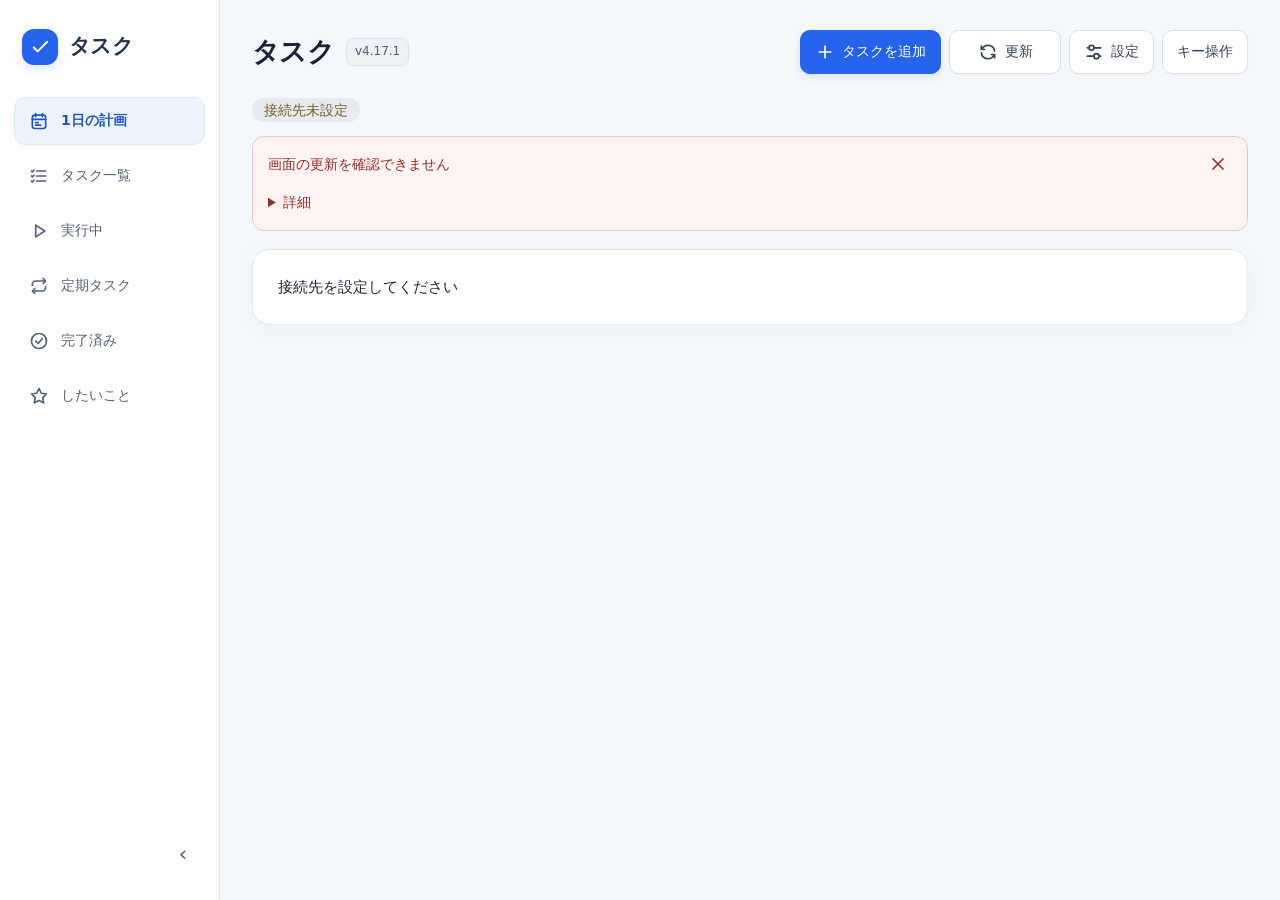
==== commit 62861cf1: "my-apps 6a9e0d6 から配信" ====
--- a/index.html
+++ b/index.html
@@ -16,7 +16,8 @@
   <link rel="manifest" href="./manifest.webmanifest">
   <link rel="apple-touch-icon" sizes="180x180" href="./icon-check-180.png">
   <link id="tabler-style" rel="stylesheet" href="./tabler.css?v=1.0.0">
-  <link rel="stylesheet" href="./task-ui.css?v=4.12.4">
+  <link rel="stylesheet" href="./task-ui.css?v=4.17.1">
+  <link rel="stylesheet" href="./shared_side-panel.css?v=4.17.1">
 </head>
 <body class="task-app">
   <svg
@@ -58,6 +59,9 @@
       <circle cx="12" cy="12" r="9"></circle>
       <path d="M8 12l3 3 5-6"></path>
     </symbol>
+    <symbol id="icon-play" viewBox="0 0 24 24">
+      <path d="M8 5l11 7-11 7V5z"></path>
+    </symbol>
     <symbol id="icon-wish" viewBox="0 0 24 24">
       <path d="M12 3l2.8 5.7 6.2.9-4.5 4.4 1.1 6.2L12 17.3l-5.6 2.9 1.1-6.2L3 9.6l6.2-.9L12 3z"></path>
     </symbol>
@@ -104,6 +108,12 @@
           </svg>
           <span>タスク一覧</span>
         </button>
+        <button type="button" data-page="running" class="nav-link">
+          <svg class="ui-icon" viewBox="0 0 24 24" aria-hidden="true" focusable="false">
+            <use href="#icon-play"></use>
+          </svg>
+          <span>実行中</span>
+        </button>
         <button type="button" data-page="periodic" class="nav-link">
           <svg class="ui-icon" viewBox="0 0 24 24" aria-hidden="true" focusable="false">
             <use href="#icon-repeat"></use>
@@ -129,7 +139,7 @@
       <header class="app-header">
         <div class="app-heading">
           <h1>タスク</h1>
-          <span class="badge version">v4.12.4</span>
+          <span class="badge version">v4.17.1</span>
         </div>
 
         <div class="header-actions">
@@ -153,6 +163,10 @@
               <use href="#icon-settings"></use>
             </svg>
             <span>設定</span>
+          </button>
+
+          <button id="keys" class="btn keys-button" type="button" aria-haspopup="dialog">
+            <span>キー操作</span>
           </button>
         </div>
       </header>
@@ -234,6 +248,17 @@
         <button id="editor-submit" class="btn btn-primary primary" type="submit">保存</button>
       </div>
     </form>
+  </dialog>
+
+  <dialog id="keys-dialog" aria-labelledby="keys-title">
+    <div class="dialog-heading">
+      <h2 id="keys-title">キー操作</h2>
+    </div>
+    <p class="sub">入力欄の中や、日本語の変換中は反応しません。</p>
+    <dl id="keys-list" class="keys-list"></dl>
+    <div class="dialog-actions">
+      <button id="keys-close" class="btn btn-primary primary" type="button">閉じる</button>
+    </div>
   </dialog>
 
   <dialog id="settings-dialog" aria-labelledby="settings-title">
@@ -309,18 +334,19 @@
     </div>
   </dialog>
 
-  <script src="./task-core.js?v=4.12.1"></script>
+  <script src="./task-core.js?v=4.17.1"></script>
   <script src="./wish-client.js?v=4.10"></script>
+  <script src="./shared_side-panel.js?v=4.17.1"></script>
   <script>
     (function () {
       'use strict';
 
-      const VERSION = 'v4.12.4';
+      const VERSION = 'v4.17.1';
       const REQUIRED_CORE_BUILD = 'v4.12.1';
       const UI_KIT_VERSION = '1.0.0';
       const EDIT_PROTOCOL = 'task-edit-fields-v1';
       const PLAN_PROTOCOL = 'task-plan-move-v1';
-      const POOL_PREF_KEY = 'task-plan-backlog-ui-v1';
+      const POOL_PREF_KEY = (window.TaskCore ? TaskCore.SCOPE : '') + 'task-plan-backlog-ui-v1';
 
       const FILTER_GROUPS = [
         {
@@ -387,6 +413,9 @@
       let calendarMonth = selectedDate.slice(0, 7);
       let calendarDate = selectedDate;
       let calendarUndated = false;
+      let calDrag = null;
+      let keySelectedId = '';
+      let keyBusy = false;
 
       let refreshPromise = null;
       let manualReloading = false;
@@ -722,6 +751,7 @@
       function anyDialogOpen() {
         return $('editor').open ||
           $('settings-dialog').open ||
+          $('keys-dialog').open ||
           $('task-filter-dialog').open ||
           $('backlog-dialog').open;
       }
@@ -916,6 +946,10 @@
           !!drag;
 
         $('reload').setAttribute('aria-busy', String(!!busy));
+
+        document.querySelectorAll('[data-act="done"]').forEach(function (control) {
+          control.disabled = control.dataset.locked === '1' || !!busy;
+        });
         $('reload-label').textContent = busy ? '更新中' : '更新';
         $('reload-icon').hidden = !!busy;
         $('reload-spinner').hidden = !busy;
@@ -1158,6 +1192,7 @@
 
         if (
           drag ||
+          calDrag ||
           holdTimer ||
           $('task-filter-dialog').open ||
           $('backlog-dialog').open
@@ -1216,6 +1251,8 @@
 
         if (page === 'plan') {
           renderPlan(content);
+        } else if (page === 'running') {
+          renderRunning(content);
         } else if (page === 'tasks') {
           renderTasks(content);
         } else {
@@ -1225,13 +1262,17 @@
         restorePosition(position);
         updatePoolHeight();
         restorePoolScroll();
-      }
-
-      function completeButton(task) {
+        applyKeySelection();
+      }
+
+      function completeButton(task, finalProgress) {
+        const lockReason = runLockReason(task.taskId);
+
         const control = button('', function () {
           if (
             task.localOnly ||
             task.blocked ||
+            lockReason ||
             drag ||
             Date.now() < suppressClickUntil ||
             !confirm('「' + task.title + '」を完了にしますか。')
@@ -1246,25 +1287,290 @@
             return;
           }
 
-          client.enqueue({
+          const payload = {
             action: 'done',
             taskId: task.taskId,
             expectedTask: original.version
-          }, '完了：' + task.title).catch(function (error) {
+          };
+
+          // 実行中の画面で書いた最後の進捗を、完了といっしょに残す
+          if (finalProgress) {
+            const progress = finalProgress();
+            const problem = TaskCore.progressProblem(progress);
+
+            if (problem) {
+              notify(problem, true);
+              return;
+            }
+
+            payload.progress = progress;
+          }
+
+          client.enqueue(payload, '完了：' + task.title).catch(function (error) {
             failed('保存できませんでした', error);
           });
         }, 'hit');
 
         control.dataset.act = 'done';
+
+        // 押せない理由（更新中以外）を覚えておき、更新が終わったら元に戻す
+        control.dataset.locked = (
+          !client.ready ||
+          !!client.legacyCount ||
+          !!task.localOnly ||
+          !!task.blocked ||
+          !!lockReason
+        ) ? '1' : '0';
+
+        control.disabled = control.dataset.locked === '1' || !!refreshPromise;
+
+        if (lockReason) {
+          control.title = lockReason;
+        }
+
+        control.setAttribute('aria-label', task.title + 'を完了');
+        control.appendChild(make('span', null, 'circle'));
+        return control;
+      }
+
+      /* ---------- 実行中 ---------- */
+
+      const RUN_LOCK_REASON = '実行中の1位が終わるか、順位が変わるまで操作できません';
+      const progressDrafts = {};
+      let progressFocus = null;
+
+      function runningSupported() {
+        return !!(state.snapshot && TaskCore.runningItems(state.snapshot));
+      }
+
+      function runInfo(taskId) {
+        return TaskCore.runningInfo(state.snapshot, taskId);
+      }
+
+      // 完了・進捗の記入をロックする理由（ロックされていなければ空）
+      function runLockReason(taskId) {
+        const info = runInfo(taskId);
+        return info && info.rank > 1 ? RUN_LOCK_REASON : '';
+      }
+
+      function runPending() {
+        return state.jobs.some(function (job) {
+          return job.payload.action.indexOf('run') === 0;
+        });
+      }
+
+      function runSend(payload, label) {
+        client.enqueue(payload, label).catch(function (error) {
+          failed('保存できませんでした', error);
+        });
+      }
+
+      function runToggleButton(task) {
+        const info = runInfo(task.taskId);
+        const on = !!info;
+
+        const control = button(on ? '実行中を解除' : '実行中にする', function () {
+          if (drag || Date.now() < suppressClickUntil) {
+            return;
+          }
+
+          runSend({
+            action: on ? 'runStop' : 'runStart',
+            taskId: task.taskId
+          }, (on ? '実行中の解除：' : '実行中：') + task.title);
+        }, 'run-toggle' + (on ? ' is-running' : ''));
+
+        control.dataset.act = 'run';
         control.disabled =
           !client.ready ||
           !!client.legacyCount ||
+          !navigator.onLine ||
+          !runningSupported() ||
           !!task.localOnly ||
-          !!task.blocked;
-
-        control.setAttribute('aria-label', task.title + 'を完了');
-        control.appendChild(make('span', null, 'circle'));
+          !!task.blocked ||
+          runPending();
+
         return control;
+      }
+
+      function renderRunning(content) {
+        content.appendChild(make('h2', '実行中'));
+
+        if (!runningSupported()) {
+          content.appendChild(make(
+            'p',
+            '保存先の更新が必要です。コード.gsの最新版を反映し、一覧を更新してください。',
+            'sub'
+          ));
+          return;
+        }
+
+        const items = TaskCore.runningItems(state.snapshot);
+
+        const byId = new Map(client.effectiveTasks().map(function (task) {
+          return [task.taskId, task];
+        }));
+
+        const list = items.filter(function (item) {
+          return byId.has(item.taskId);
+        });
+
+        const pending = runPending();
+
+        if (pending) {
+          content.appendChild(make('p', '実行中の変更を反映しています…', 'status'));
+        }
+
+        if (!list.length) {
+          content.appendChild(make(
+            'p',
+            '実行中のタスクはありません。一覧の「実行中にする」から追加できます。',
+            'sub'
+          ));
+          return;
+        }
+
+        const online = client.ready && !client.legacyCount && navigator.onLine;
+        const cards = make('div', null, 'cards');
+
+        list.forEach(function (item, index) {
+          const task = byId.get(item.taskId);
+          const top = item.rank === 1;
+          const card = make('div', null, 'card run-card' + (top ? ' is-top' : ' is-locked'));
+          const main = make('div', null, 'card-main');
+
+          card.dataset.id = task.taskId;
+          card.dataset.local = task.localOnly ? 'true' : 'false';
+
+          main.appendChild(make('div', item.rank + '位', 'run-rank'));
+          main.appendChild(make('div', task.title, 'card-title'));
+          appendTaskDates(main, task, false);
+
+          let area = null;
+
+          if (top) {
+            area = make('textarea', null, 'form-control run-progress');
+            area.rows = 3;
+            area.placeholder = '進捗を書く';
+            area.setAttribute('aria-label', task.title + 'の進捗');
+
+            area.value = Object.prototype.hasOwnProperty.call(progressDrafts, item.taskId)
+              ? progressDrafts[item.taskId]
+              : item.progress;
+
+            const remember = function () {
+              progressDrafts[item.taskId] = area.value;
+
+              progressFocus = {
+                id: item.taskId,
+                start: area.selectionStart,
+                end: area.selectionEnd
+              };
+            };
+
+            area.addEventListener('input', remember);
+            area.addEventListener('keyup', remember);
+            area.addEventListener('focus', remember);
+
+            area.addEventListener('blur', function () {
+              if (area.isConnected && progressFocus && progressFocus.id === item.taskId) {
+                progressFocus = null;
+              }
+            });
+
+            main.appendChild(area);
+
+            if (progressFocus && progressFocus.id === item.taskId) {
+              const focus = progressFocus;
+
+              requestAnimationFrame(function () {
+                if (area.isConnected) {
+                  area.focus();
+                  area.setSelectionRange(focus.start, focus.end);
+                }
+              });
+            }
+          } else {
+            if (item.progress) {
+              main.appendChild(make('div', item.progress, 'run-progress-text'));
+            }
+
+            main.appendChild(make('div', RUN_LOCK_REASON, 'run-lock'));
+          }
+
+          const actions = make('div', null, 'run-actions');
+
+          if (top) {
+            const save = button('進捗を保存', function () {
+              const problem = TaskCore.progressProblem(area.value);
+
+              if (problem) {
+                notify(problem, true);
+                return;
+              }
+
+              const text = area.value;
+              delete progressDrafts[item.taskId];
+
+              runSend({
+                action: 'runProgress',
+                taskId: item.taskId,
+                progress: text
+              }, '進捗：' + task.title);
+            }, 'btn-primary');
+
+            save.disabled = !online || pending;
+            actions.appendChild(save);
+          }
+
+          const up = button('上へ', function () {
+            moveRunning(list, index, -1);
+          });
+
+          const down = button('下へ', function () {
+            moveRunning(list, index, 1);
+          });
+
+          up.disabled = !online || pending || index === 0;
+          down.disabled = !online || pending || index === list.length - 1;
+          up.setAttribute('aria-label', task.title + 'の順位を上げる');
+          down.setAttribute('aria-label', task.title + 'の順位を下げる');
+
+          actions.append(up, down, runToggleButton(task));
+          main.appendChild(actions);
+
+          card.append(
+            completeButton(task, top ? function () {
+              return area.value;
+            } : null),
+            main
+          );
+
+          cards.appendChild(card);
+        });
+
+        content.appendChild(cards);
+      }
+
+      function moveRunning(list, index, delta) {
+        const ids = list.map(function (item) {
+          return item.taskId;
+        });
+
+        const other = index + delta;
+
+        if (other < 0 || other >= ids.length) {
+          return;
+        }
+
+        const swap = ids[index];
+        ids[index] = ids[other];
+        ids[other] = swap;
+
+        runSend({
+          action: 'runOrder',
+          taskIds: ids
+        }, '実行中の順位');
       }
 
       function editButton(task, className) {
@@ -1428,6 +1734,7 @@
         row.append(
           completeButton(task),
           text,
+          runToggleButton(task),
           editButton(task, 'plan-edit'),
           makeGrip(task)
         );
@@ -1513,6 +1820,7 @@
 
           actions.append(
             completeButton(task),
+            runToggleButton(task),
             editButton(task),
             assign
           );
@@ -1603,11 +1911,7 @@
         timeline.id = 'timeline';
         timeline.dataset.date = selectedDate;
 
-        [null].concat(Array.from({
-          length: 15
-        }, function (_, index) {
-          return index + 8;
-        })).forEach(function (hour) {
+        TaskCore.SLOT_HOURS.forEach(function (hour) {
           const section = make('section', null, 'slot');
           section.dataset.hour = hour === null ? '' : String(hour);
           section.appendChild(make('div', hourLabel(hour), 'slot-label'));
@@ -2439,7 +2743,468 @@
         if (event.key === 'Escape' && (drag || holdTimer)) {
           event.preventDefault();
           endDrag(true);
-        }
+          return;
+        }
+
+        if (event.key === 'Escape' && calDrag) {
+          event.preventDefault();
+          endCalDrag(true);
+          return;
+        }
+
+        handleKeyCommand(event);
+      });
+
+      /* ---------- カレンダーへのドラッグ（実行日を振る） ---------- */
+
+      const CAL_DRAG_MEDIA = '(min-width: 1101px) and (pointer: fine)';
+
+      $('content').addEventListener('pointerdown', function (event) {
+        if (
+          page !== 'tasks' ||
+          taskView !== 'calendar' ||
+          calDrag ||
+          anyDialogOpen() ||
+          event.isPrimary === false ||
+          (event.pointerType === 'mouse' && event.button !== 0) ||
+          !window.matchMedia(CAL_DRAG_MEDIA).matches
+        ) {
+          return;
+        }
+
+        const card = event.target.closest('.calendar-details .card[data-id]');
+
+        if (
+          !card ||
+          card.dataset.local === 'true' ||
+          event.target.closest('button, input, textarea, select, a')
+        ) {
+          return;
+        }
+
+        calDrag = {
+          id: card.dataset.id,
+          pointerId: event.pointerId,
+          startX: event.clientX,
+          startY: event.clientY,
+          started: false,
+          ghost: null,
+          overDate: ''
+        };
+      });
+
+      function startCalDrag() {
+        const task = client.effectiveTasks().find(function (entry) {
+          return entry.taskId === calDrag.id;
+        });
+
+        if (!task || task.localOnly || task.blocked) {
+          calDrag = null;
+          return false;
+        }
+
+        const ghost = make('div', null, 'drag-ghost');
+        ghost.appendChild(make('div', task.title, 'card-title'));
+        ghost.style.width = '240px';
+        document.body.appendChild(ghost);
+        document.body.classList.add('is-planning-drag');
+
+        calDrag.started = true;
+        calDrag.ghost = ghost;
+        calDrag.due = task.due || '';
+
+        const origin = document.querySelector(
+          '.calendar-details .card[data-id="' + calDrag.id + '"]'
+        );
+
+        if (origin) {
+          origin.classList.add('cal-drag-origin');
+        }
+
+        // 動かしている間だけ、このタスクの期限の日を赤くする（期限なしは何もしない）
+        if (calDrag.due) {
+          document.querySelectorAll('.calendar-day[data-date="' + calDrag.due + '"]')
+            .forEach(function (cell) {
+              cell.classList.add('is-due-mark');
+            });
+        }
+
+        const selection = window.getSelection && window.getSelection();
+
+        if (selection) {
+          selection.removeAllRanges();
+        }
+
+        $('drag-announcement').textContent =
+          '移動中。カレンダーの日付へ置くと実行日になります。Escで取り消します。';
+
+        return true;
+      }
+
+      function moveCalDrag(event) {
+        const ghost = calDrag.ghost;
+
+        ghost.style.left = Math.max(8, Math.min(
+          event.clientX + 14,
+          window.innerWidth - ghost.offsetWidth - 8
+        )) + 'px';
+
+        ghost.style.top = Math.max(8, Math.min(
+          event.clientY + 14,
+          window.innerHeight - 90
+        )) + 'px';
+
+        document.querySelectorAll('.calendar-day.is-drop-target')
+          .forEach(function (cell) {
+            cell.classList.remove('is-drop-target');
+          });
+
+        const over = document.elementFromPoint(event.clientX, event.clientY);
+        const cell = over && over.closest('.calendar-day[data-date]');
+
+        calDrag.overDate = cell ? cell.dataset.date : '';
+
+        if (cell) {
+          cell.classList.add('is-drop-target');
+        }
+      }
+
+      async function endCalDrag(cancelled) {
+        const current = calDrag;
+
+        if (!current) {
+          return;
+        }
+
+        calDrag = null;
+
+        if (current.ghost) {
+          current.ghost.remove();
+        }
+
+        document.body.classList.remove('is-planning-drag');
+
+        document.querySelectorAll(
+          '.cal-drag-origin, .is-due-mark, .calendar-day.is-drop-target'
+        ).forEach(function (element) {
+          element.classList.remove(
+            'cal-drag-origin',
+            'is-due-mark',
+            'is-drop-target'
+          );
+        });
+
+        if (!current.started) {
+          return;
+        }
+
+        suppressClickUntil = Date.now() + 500;
+
+        const date = cancelled ? '' : current.overDate;
+        const task = date && client.effectiveTasks().find(function (entry) {
+          return entry.taskId === current.id;
+        });
+
+        if (!task || task.date === date) {
+          $('drag-announcement').textContent = '移動を終了しました。';
+
+          if (renderDeferred) {
+            render();
+          }
+
+          return;
+        }
+
+        const base = editBase(current.id);
+
+        if (!base) {
+          if (renderDeferred) {
+            render();
+          }
+
+          return;
+        }
+
+        try {
+          await client.enqueue(Object.assign({}, base.payload, {
+            title: base.captured.title,
+            due: base.captured.due,
+            date: date
+          }), '実行日：' + base.captured.title + ' ／ ' + date, base.context);
+
+          $('drag-announcement').textContent = '実行日を端末に保存しました。';
+          notify('端末に保存しました');
+        } catch (error) {
+          failed('実行日を端末に保存できませんでした', error);
+        }
+
+        if (renderDeferred) {
+          render();
+        }
+      }
+
+      document.addEventListener('pointermove', function (event) {
+        if (!calDrag || event.pointerId !== calDrag.pointerId) {
+          return;
+        }
+
+        if (!calDrag.started) {
+          if (
+            Math.abs(event.clientX - calDrag.startX) <= 6 &&
+            Math.abs(event.clientY - calDrag.startY) <= 6
+          ) {
+            return;
+          }
+
+          if (!startCalDrag()) {
+            return;
+          }
+        }
+
+        moveCalDrag(event);
+      });
+
+      document.addEventListener('pointerup', function (event) {
+        if (calDrag && event.pointerId === calDrag.pointerId) {
+          if (calDrag.started) {
+            moveCalDrag(event);
+          }
+
+          endCalDrag(false);
+        }
+      });
+
+      document.addEventListener('pointercancel', function (event) {
+        if (calDrag && event.pointerId === calDrag.pointerId) {
+          endCalDrag(true);
+        }
+      });
+
+      window.addEventListener('blur', function () {
+        endCalDrag(true);
+      });
+
+      document.addEventListener('selectstart', function (event) {
+        if (calDrag && calDrag.started) {
+          event.preventDefault();
+        }
+      });
+
+      /* ---------- 画面内のキー操作 ---------- */
+
+      function keyRows() {
+        const selector = page === 'plan'
+          ? '#timeline .task[data-local="false"]'
+          : '#content .cards .card[data-id][data-local="false"]';
+
+        return Array.from(document.querySelectorAll(selector))
+          .filter(function (row) {
+            return !row.classList.contains('drag-origin') &&
+              row.dataset.placeholder !== 'true' &&
+              row.getClientRects().length > 0;
+          });
+      }
+
+      function applyKeySelection() {
+        document.querySelectorAll('.is-key-selected')
+          .forEach(function (row) {
+            row.classList.remove('is-key-selected');
+          });
+
+        if (!keySelectedId) {
+          return;
+        }
+
+        const row = keyRows().find(function (entry) {
+          return entry.dataset.id === keySelectedId;
+        });
+
+        if (row) {
+          row.classList.add('is-key-selected');
+        }
+      }
+
+      function selectByKey(step) {
+        const rows = keyRows();
+
+        if (!rows.length) {
+          return false;
+        }
+
+        const index = rows.findIndex(function (row) {
+          return row.dataset.id === keySelectedId;
+        });
+
+        const next = index < 0
+          ? (step > 0 ? 0 : rows.length - 1)
+          : Math.max(0, Math.min(rows.length - 1, index + step));
+
+        keySelectedId = rows[next].dataset.id;
+        applyKeySelection();
+        rows[next].scrollIntoView({ block: 'nearest' });
+
+        $('drag-announcement').textContent =
+          (rows[next].querySelector('.ttl > div, .card-title') || rows[next])
+            .textContent.slice(0, 60) + ' を選択';
+
+        return true;
+      }
+
+      // 選んだタスクを前後の時間枠へ移す（1日の計画）
+      async function moveSelectedSlot(step) {
+        if (
+          page !== 'plan' ||
+          keyBusy ||
+          drag ||
+          !state.snapshot ||
+          !planningSupported()
+        ) {
+          return;
+        }
+
+        const task = client.effectiveTasks().find(function (entry) {
+          return entry.taskId === keySelectedId;
+        });
+
+        if (!task) {
+          notify('動かすタスクを↑↓キーで選んでください');
+          return;
+        }
+
+        if (task.localOnly || task.blocked || task.date !== selectedDate) {
+          return;
+        }
+
+        const hour = TaskCore.shiftSlot(task.hour, step);
+
+        if (hour === undefined) {
+          return;
+        }
+
+        const slotOf = function (value) {
+          return TaskCore.SLOT_HOURS.indexOf(value);
+        };
+
+        const items = readPlanItems().filter(function (item) {
+          return item.id !== task.taskId;
+        });
+
+        // 移動先の枠の最後に入れる
+        let at = items.findIndex(function (item) {
+          return slotOf(item.hour) > slotOf(hour);
+        });
+
+        if (at < 0) {
+          at = items.length;
+        }
+
+        items.splice(at, 0, {
+          id: task.taskId,
+          hour: hour
+        });
+
+        const snapshot = clone(state.snapshot);
+
+        const payload = {
+          action: 'order',
+          date: selectedDate,
+          expectedDay: dayVersion(snapshot, selectedDate),
+          movedTaskId: task.taskId,
+          fromHour: task.hour,
+          items: items
+        };
+
+        const context = client.context({
+          action: 'planMove',
+          taskId: task.taskId,
+          fromDate: task.date || '',
+          date: selectedDate
+        }, snapshot);
+
+        keyBusy = true;
+
+        try {
+          await client.enqueue(
+            payload,
+            '時間帯：' + task.title + ' → ' + hourLabel(hour),
+            context
+          );
+
+          $('drag-announcement').textContent =
+            hourLabel(hour) + ' へ移動しました。';
+
+          highlightTask(task.taskId, false);
+        } catch (error) {
+          failed('移動を端末に保存できませんでした', error);
+        } finally {
+          keyBusy = false;
+        }
+      }
+
+      function openKeys() {
+        const list = $('keys-list');
+
+        if (!list.children.length) {
+          TaskCore.KEY_COMMANDS.forEach(function (command) {
+            list.append(
+              make('dt', command.show),
+              make('dd', command.text)
+            );
+          });
+        }
+
+        $('keys-dialog').showModal();
+      }
+
+      function handleKeyCommand(event) {
+        if (
+          drag ||
+          calDrag ||
+          holdTimer ||
+          anyDialogOpen() ||
+          event.defaultPrevented
+        ) {
+          return;
+        }
+
+        const command = TaskCore.keyCommand(event);
+
+        if (!command) {
+          return;
+        }
+
+        const planOnly = command === 'earlier' || command === 'later';
+
+        if (planOnly && page !== 'plan') {
+          return;
+        }
+
+        if (event.repeat && command !== 'next' && command !== 'prev') {
+          return;
+        }
+
+        if (command === 'next' || command === 'prev') {
+          if (selectByKey(command === 'next' ? 1 : -1)) {
+            event.preventDefault();
+          }
+        } else if (command === 'earlier' || command === 'later') {
+          event.preventDefault();
+          moveSelectedSlot(command === 'later' ? 1 : -1);
+        } else if (command === 'add') {
+          if (!$('add').disabled) {
+            event.preventDefault();
+            $('add').click();
+          }
+        } else if (command === 'help') {
+          event.preventDefault();
+          openKeys();
+        }
+      }
+
+      $('keys').addEventListener('click', openKeys);
+
+      $('keys-close').addEventListener('click', function () {
+        $('keys-dialog').close();
       });
 
       function updateNow() {
@@ -2757,7 +3522,15 @@
             ));
           }
 
-          card.append(completeButton(task), main, editButton(task));
+          card.dataset.id = task.taskId;
+          card.dataset.local = task.localOnly ? 'true' : 'false';
+
+          card.append(
+            completeButton(task),
+            main,
+            runToggleButton(task),
+            editButton(task)
+          );
           cards.appendChild(card);
         });
 
@@ -2952,6 +3725,7 @@
             render();
           }, 'calendar-day');
 
+          cell.dataset.date = date;
           cell.classList.toggle('is-selected', selected);
           cell.classList.toggle('is-today', date === today);
           cell.setAttribute('aria-pressed', String(selected));
@@ -2991,7 +3765,11 @@
 
         undated.setAttribute('aria-pressed', String(calendarUndated));
         calendar.appendChild(undated);
-        content.appendChild(calendar);
+
+        // PC幅では、左にタスク・右にカレンダー（並びはCSSで決める）
+        const board = make('div', null, 'calendar-board');
+        board.appendChild(calendar);
+        content.appendChild(board);
 
         const details = make('section', null, 'calendar-details');
 
@@ -3009,7 +3787,7 @@
         }
 
         renderTaskCards(details, shown);
-        content.appendChild(details);
+        board.appendChild(details);
       }
 
       /* ---------- 追加・編集 ---------- */
@@ -3018,15 +3796,20 @@
         const wrapper = make('label', null, 'field');
         wrapper.appendChild(make('span', label, 'form-label'));
 
-        const input = make('input', null, 'form-control');
+        // 件名は複数行で入力する（textarea）。それ以外は1行
+        const input = type === 'textarea'
+          ? make('textarea', null, 'form-control')
+          : make('input', null, 'form-control');
         input.name = name;
-        input.type = type;
+
+        if (type === 'textarea') {
+          input.rows = 2;
+        } else {
+          input.type = type;
+        }
+
         input.value = value == null ? '' : String(value);
         input.required = !!required;
-
-        if (type === 'text') {
-          input.maxLength = 200;
-        }
 
         wrapper.appendChild(input);
         $('editor-fields').appendChild(wrapper);
@@ -3073,8 +3856,10 @@
             const due = String(form.get('due') || '');
             const date = String(form.get('date') || '');
 
-            if (!title || title.length > 200) {
-              throw new Error('件名は1～200文字で入力してください。');
+            const problem = TaskCore.titleProblem(title, '件名');
+
+            if (problem) {
+              throw new Error(problem);
             }
 
             await client.enqueue({
@@ -3092,14 +3877,15 @@
           '追加'
         );
 
-        field('title', '件名＊', 'text', '', true).focus();
+        field('title', '件名＊', 'textarea', '', true).focus();
         field('due', '期限', 'date', '', false);
         field('date', '実行日', 'date', '', false);
       }
 
-      function openTaskEditor(id) {
+      // 編集の土台（編集画面とカレンダーへのドラッグが共有）。確認できなければ通知して null
+      function editBase(id) {
         if (!onlineRequired()) {
-          return;
+          return null;
         }
 
         if (!editingSupported()) {
@@ -3108,7 +3894,7 @@
             true,
             'コード.gsと変更順.gsのv4.12.1を反映し、一覧を更新してください。'
           );
-          return;
+          return null;
         }
 
         const original = taskById(state.snapshot, id);
@@ -3118,7 +3904,7 @@
 
         if (!original || !visible || visible.blocked) {
           notify('タスクの状態を確認してください', true);
-          return;
+          return null;
         }
 
         const captured = clone(visible);
@@ -3131,7 +3917,23 @@
           editBase: TaskCore.editValues(captured)
         };
 
-        const context = client.context(payload);
+        return {
+          captured: captured,
+          payload: payload,
+          context: client.context(payload)
+        };
+      }
+
+      function openTaskEditor(id) {
+        const base = editBase(id);
+
+        if (!base) {
+          return;
+        }
+
+        const captured = base.captured;
+        const payload = base.payload;
+        const context = base.context;
 
         showEditor('タスクを編集', async function (form) {
           if (!navigator.onLine) {
@@ -3144,8 +3946,10 @@
           const due = String(form.get('due') || '');
           const date = String(form.get('date') || '');
 
-          if (!title || title.length > 200) {
-            throw new Error('件名は1～200文字で入力してください。');
+          const problem = TaskCore.titleProblem(title, '件名');
+
+          if (problem) {
+            throw new Error(problem);
           }
 
           if (
@@ -3166,7 +3970,7 @@
           notify('端末に保存しました');
         });
 
-        field('title', '件名＊', 'text', captured.title, true).focus();
+        field('title', '件名＊', 'textarea', captured.title, true).focus();
         field('due', '期限', 'date', captured.due, false);
         field('date', '実行日', 'date', captured.date, false);
       }
@@ -3187,6 +3991,16 @@
 
         if (event.key === 'Enter' && event.repeat) {
           event.preventDefault();
+          return;
+        }
+
+        // 件名（複数行）は Enter で保存、Shift+Enter で改行（スマホは Enter で改行）
+        if (
+          event.target.tagName === 'TEXTAREA' &&
+          TaskCore.titleEnterSaves(event)
+        ) {
+          event.preventDefault();
+          $('editor-form').requestSubmit();
         }
       });
 
@@ -3462,8 +4276,10 @@
           async function (form) {
             const title = String(form.get('title') || '').trim();
 
-            if (!title || title.length > 200) {
-              throw new Error('件名は1～200文字で入力してください。');
+            const problem = TaskCore.titleProblem(title, '件名');
+
+            if (problem) {
+              throw new Error(problem);
             }
 
             await wishes.add(title);
@@ -3496,8 +4312,10 @@
         showEditor('したいことを編集', async function (form) {
           const title = String(form.get('title') || '').trim();
 
-          if (!title || title.length > 200) {
-            throw new Error('件名は1～200文字で入力してください。');
+          const problem = TaskCore.titleProblem(title, '件名');
+
+          if (problem) {
+            throw new Error(problem);
           }
 
           await wishes.edit(id, title, version, captured);
@@ -3921,8 +4739,10 @@
 
             const name = String(form.get('name') || '').trim();
 
-            if (!name || name.length > 200) {
-              throw new Error('タスク名は1～200文字で入力してください。');
+            const problem = TaskCore.titleProblem(name, 'タスク名');
+
+            if (problem) {
+              throw new Error(problem);
             }
 
             await client.enqueue(Object.assign({}, payload, {
@@ -4207,6 +5027,10 @@
 
           if (item.doneAt) {
             main.appendChild(make('div', '完了 ' + item.doneAt, 'sub'));
+          }
+
+          if (item.progress) {
+            main.appendChild(make('div', item.progress, 'run-progress-text'));
           }
 
           card.append(mark, main);
@@ -4440,8 +5264,8 @@
         }
 
         try {
-          localStorage.setItem('gasUrl_v1', url);
-          localStorage.setItem('gasTok_v1', token);
+          localStorage.setItem(TaskCore.URL_KEY, url);
+          localStorage.setItem(TaskCore.TOKEN_KEY, token);
           client.resetConnection();
 
           if (url !== previous.url) {
@@ -4801,6 +5625,14 @@
         resumeScreen();
       });
 
+      // 送信待ち・送信中・確認が必要な保存が残っているときだけ、閉じる前に警告する
+      window.addEventListener('beforeunload', function (event) {
+        if (allPendingCount() > 0) {
+          event.preventDefault();
+          event.returnValue = '';
+        }
+      });
+
       window.addEventListener('pagehide', function () {
         rememberPoolScroll();
         savePoolPreferences(true);
@@ -4857,6 +5689,19 @@
           }
         }
       }, 60000);
+
+      if (window.SidePanel) {
+        SidePanel.mount({
+          id: 'nav',
+          root: document.documentElement,
+          panel: document.querySelector('.app-nav'),
+          host: document.querySelector('.app-nav'),
+          mode: 'rail',
+          minWidth: 701,
+          storageKey: TaskCore.SCOPE + 'task.panel.nav',
+          labels: { open: 'メニューを開く', close: 'メニューをたたむ' }
+        });
+      }
 
       if ('serviceWorker' in navigator) {
         navigator.serviceWorker.register('./sw.js', {
--- a/task-ui.css
+++ b/task-ui.css
@@ -1,10 +1,10 @@
 /* File: task-ui.css */
 
 /*
- * UI build: v4.12.3
+ * UI build: v4.17.1
  *
  * Application-specific styles.
- * The following license accompanies the separately distributed,
+ * This license accompanies the separately distributed,
  * unmodified Tabler 1.0.0 stylesheet, tabler.css.
  *
  * The MIT License (MIT)
@@ -34,7 +34,7 @@
 
 :root {
   color-scheme: light;
-  --task-ui-version: v4.12.3;
+  --task-ui-version: v4.17.1;
   --accent: #2563eb;
   --accent-dark: #1d4ed8;
   --accent-soft: #edf4ff;
@@ -279,7 +279,6 @@
   opacity: 1;
 }
 
-/* SVGのhiddenプロパティに依存せず、更新状態で表示を切り替える。 */
 .task-app #reload[aria-busy="true"] #reload-icon {
   display: none !important;
 }
@@ -683,6 +682,7 @@
 }
 
 .task-app .card-title {
+  white-space: pre-wrap;
   margin: 0 0 4px;
   color: #25354a;
   font-size: 16px;
@@ -851,6 +851,10 @@
   gap: 24px;
 }
 
+.task-app .plan-board.is-backlog-collapsed {
+  grid-template-columns: minmax(0, 1fr) 52px;
+}
+
 .task-app .plan-main {
   min-width: 0;
 }
@@ -947,6 +951,7 @@
 }
 
 .task-app .ttl {
+  white-space: pre-wrap;
   flex: 1;
   min-width: 0;
   color: #25354a;
@@ -1056,16 +1061,27 @@
     border-color .12s ease;
 }
 
+.task-app .plan-backlog.is-collapsed {
+  min-height: 0;
+  max-height: none;
+  padding: 0;
+  border: 0;
+  border-radius: 0;
+  background: transparent;
+}
+
 .task-app .backlog-heading {
   display: flex;
   flex: none;
   align-items: center;
   justify-content: space-between;
-  gap: 10px;
-  margin-bottom: 5px;
+  gap: 8px;
+  margin-bottom: 8px;
 }
 
 .task-app .backlog-heading h3 {
+  flex: 1;
+  min-width: 0;
   margin: 0;
 }
 
@@ -1079,6 +1095,40 @@
   font-weight: 650;
   line-height: 1.4;
   text-align: center;
+}
+
+.task-app .btn.backlog-toggle {
+  flex: none;
+  width: 44px;
+  min-width: 44px;
+  min-height: 44px;
+  padding: 0;
+  border-color: transparent;
+  color: #526176;
+  background: transparent;
+  box-shadow: none;
+}
+
+.task-app .btn.backlog-reopen {
+  flex-direction: column;
+  gap: 7px;
+  width: 52px;
+  min-width: 52px;
+  min-height: 78px;
+  padding: 10px 4px;
+  border-color: var(--line);
+  border-radius: 12px;
+  color: #526176;
+  background: #f8fafd;
+  box-shadow: none;
+}
+
+.task-app .backlog-reopen .backlog-count {
+  max-width: 44px;
+  padding-right: 5px;
+  padding-left: 5px;
+  overflow-wrap: anywhere;
+  white-space: normal;
 }
 
 .task-app .backlog-list {
@@ -1934,6 +1984,45 @@
 
   .task-app .pool-open {
     display: inline-flex;
+  }
+}
+
+/* 左メニューを細くする（PC幅だけ。スマホの下部メニューは変えない） */
+@media (min-width: 701px) {
+  :root[data-panel-nav="collapsed"] .task-app .app {
+    grid-template-columns: 72px minmax(0, 1fr);
+  }
+
+  :root[data-panel-nav="collapsed"] .task-app .app-nav {
+    padding-right: 10px;
+    padding-left: 10px;
+  }
+
+  :root[data-panel-nav="collapsed"] .task-app .nav-brand {
+    justify-content: center;
+    margin-right: 0;
+    margin-left: 0;
+  }
+
+  :root[data-panel-nav="collapsed"] .task-app .nav-brand > span:last-child,
+  :root[data-panel-nav="collapsed"] .task-app .app-nav .nav-link > span {
+    display: none;
+  }
+
+  :root[data-panel-nav="collapsed"] .task-app .app-nav .nav-link {
+    justify-content: center;
+    padding-right: 0;
+    padding-left: 0;
+  }
+
+  .task-app .app-nav .sp-toggle {
+    margin-top: auto;
+    align-self: flex-end;
+    color: #526176;
+  }
+
+  :root[data-panel-nav="collapsed"] .task-app .app-nav .sp-toggle {
+    align-self: center;
   }
 }
 
@@ -2018,7 +2107,7 @@
 
   .task-app .nav-items {
     display: grid;
-    grid-template-columns: repeat(5, minmax(0, 1fr));
+    grid-template-columns: repeat(6, minmax(0, 1fr));
     gap: 2px;
   }
 
@@ -2307,7 +2396,6 @@
     box-shadow: 0 -10px 45px rgba(26, 42, 69, .18);
   }
 
-  /* 上限だけでなく実際の高さを指定し、一覧領域を確保する。 */
   .task-app dialog.backlog-dialog {
     height: 84vh;
     height: 84dvh;
@@ -2409,3 +2497,130 @@
     transform: rotate(360deg);
   }
 }
+
+/* 実行中（TSK-04〜06） */
+.task-app .run-toggle {
+  flex: none;
+  white-space: nowrap;
+}
+
+.task-app .run-toggle.is-running {
+  border-color: #7da5f6;
+  color: #1d4ed8;
+}
+
+.task-app .run-rank {
+  color: #1d4ed8;
+  font-size: 13px;
+  font-weight: 700;
+}
+
+.task-app .run-card.is-locked {
+  opacity: .85;
+}
+
+.task-app .run-progress {
+  margin: 8px 0;
+  resize: vertical;
+}
+
+.task-app .run-progress-text {
+  margin: 6px 0;
+  color: #44546a;
+  font-size: 14px;
+  white-space: pre-wrap;
+  overflow-wrap: anywhere;
+}
+
+.task-app .run-lock {
+  margin: 6px 0;
+  color: #8a5a00;
+  font-size: 13px;
+}
+
+.task-app .run-actions {
+  display: flex;
+  flex-wrap: wrap;
+  gap: 6px;
+  margin-top: 6px;
+}
+
+/* ---------- カレンダーへ実行日を振る（PC幅：左にタスク・右にカレンダー） ---------- */
+
+@media (min-width: 1101px) and (pointer: fine) {
+  .task-app .calendar-board {
+    display: grid;
+    grid-template-columns: minmax(280px, 1fr) minmax(0, 560px);
+    gap: 28px;
+    align-items: start;
+  }
+
+  .task-app .calendar-board .calendar {
+    grid-column: 2;
+    grid-row: 1;
+    max-width: none;
+  }
+
+  .task-app .calendar-board .calendar-details {
+    grid-column: 1;
+    grid-row: 1;
+    margin-top: 0;
+    padding-top: 0;
+    border-top: 0;
+  }
+
+  .task-app .calendar-details .card[data-local="false"] {
+    cursor: grab;
+    user-select: none;
+  }
+}
+
+.task-app .calendar-details .card.cal-drag-origin {
+  opacity: .35;
+}
+
+.task-app .calendar-day.is-drop-target {
+  border-color: #2563eb;
+  background: #e6efff;
+}
+
+/* 動かしている間だけ、そのタスクの期限の日を赤くする */
+.task-app .calendar-day.is-due-mark {
+  border-color: #d92d20;
+  color: #a2352b;
+  background: #fff0ed;
+}
+
+.task-app .calendar-day.is-due-mark.is-drop-target {
+  border-color: #d92d20;
+  box-shadow: 0 0 0 2px rgba(217, 45, 32, .25);
+}
+
+/* キー操作で選んだタスク */
+.task-app .task.is-key-selected,
+.task-app .card.is-key-selected {
+  outline: 2px solid #2563eb;
+  outline-offset: -2px;
+}
+
+.task-app .keys-list {
+  display: grid;
+  grid-template-columns: max-content 1fr;
+  gap: 8px 18px;
+  margin: 12px 0 18px;
+}
+
+.task-app .keys-list dt {
+  font-weight: 700;
+  white-space: nowrap;
+}
+
+.task-app .keys-list dd {
+  margin: 0;
+}
+
+@media (max-width: 700px) {
+  .task-app .keys-button {
+    display: none;
+  }
+}
--- a/shared_side-panel.css
+++ b/shared_side-panel.css
@@ -0,0 +1,19 @@
+/* 左パネルの開閉ボタン（幅の変更はアプリ側の CSS が data-panel-<id> を見て行う） */
+.sp-toggle {
+  display: inline-flex;
+  align-items: center;
+  justify-content: center;
+  min-width: 44px;
+  min-height: 44px;
+  padding: 0;
+  border: 0;
+  border-radius: 8px;
+  background: transparent;
+  color: inherit;
+  font: inherit;
+  cursor: pointer;
+}
+.sp-toggle[hidden] { display: none; }
+.sp-toggle::before { content: '\2039'; font-size: 22px; line-height: 1; }
+.sp-toggle[aria-expanded="false"]::before { content: '\203A'; }
+.sp-toggle:focus-visible { outline: 2px solid currentColor; outline-offset: 2px; }
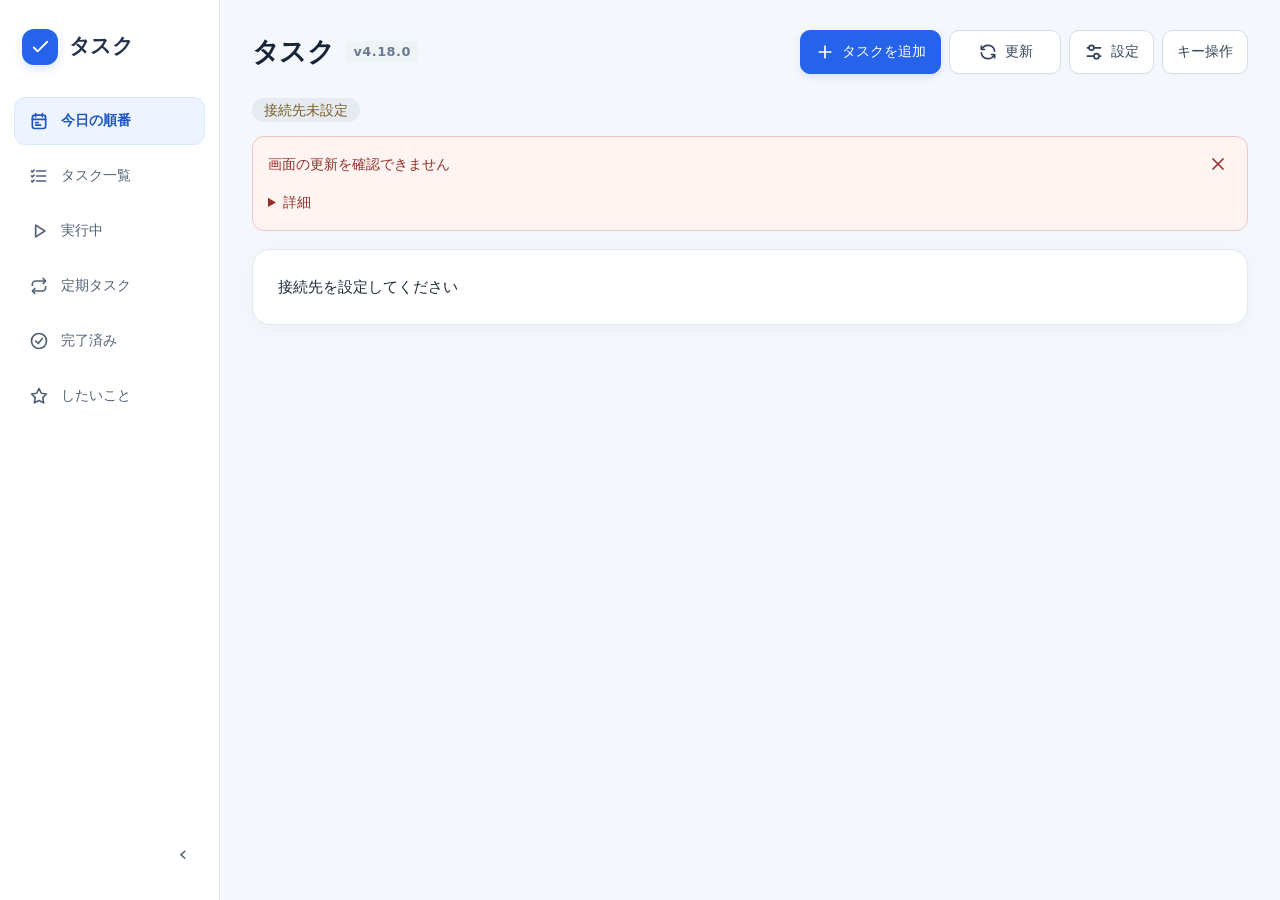
==== commit 8b3a5cad: "my-apps c0b4267 から配信" ====
--- a/index.html
+++ b/index.html
@@ -16,8 +16,8 @@
   <link rel="manifest" href="./manifest.webmanifest">
   <link rel="apple-touch-icon" sizes="180x180" href="./icon-check-180.png">
   <link id="tabler-style" rel="stylesheet" href="./tabler.css?v=1.0.0">
-  <link rel="stylesheet" href="./task-ui.css?v=4.17.1">
-  <link rel="stylesheet" href="./shared_side-panel.css?v=4.17.1">
+  <link rel="stylesheet" href="./task-ui.css?v=4.18.0">
+  <link rel="stylesheet" href="./shared_side-panel.css?v=4.18.0">
 </head>
 <body class="task-app">
   <svg
@@ -100,7 +100,7 @@
           <svg class="ui-icon" viewBox="0 0 24 24" aria-hidden="true" focusable="false">
             <use href="#icon-plan"></use>
           </svg>
-          <span>1日の計画</span>
+          <span>今日の順番</span>
         </button>
         <button type="button" data-page="tasks" class="nav-link">
           <svg class="ui-icon" viewBox="0 0 24 24" aria-hidden="true" focusable="false">
@@ -139,7 +139,7 @@
       <header class="app-header">
         <div class="app-heading">
           <h1>タスク</h1>
-          <span class="badge version">v4.17.1</span>
+          <span class="badge version">v4.18.0</span>
         </div>
 
         <div class="header-actions">
@@ -215,7 +215,7 @@
         </svg>
       </button>
     </div>
-    <p id="backlog-target-date" class="sub"></p>
+    <p id="backlog-target-date"></p>
     <div id="backlog-dialog-list" class="backlog-dialog-list"></div>
   </dialog>
 
@@ -254,7 +254,6 @@
     <div class="dialog-heading">
       <h2 id="keys-title">キー操作</h2>
     </div>
-    <p class="sub">入力欄の中や、日本語の変換中は反応しません。</p>
     <dl id="keys-list" class="keys-list"></dl>
     <div class="dialog-actions">
       <button id="keys-close" class="btn btn-primary primary" type="button">閉じる</button>
@@ -295,57 +294,25 @@
       <div id="receipt-log" class="diagnostic-text"></div>
     </details>
 
-    <details class="settings-section">
-      <summary>使い方</summary>
-      <ul>
-        <li>＊は必須項目です。期限・実行日は空欄でも追加できます。</li>
-        <li>「実行日なし」は実行日が空欄の未完了タスクです。期限の有無は問いません。</li>
-        <li>PCでは、右の候補から中央の時間枠へ移動できます。</li>
-        <li>右欄は見出し横のボタンで折り畳めます。閉じたときはアイコンと件数のボタンで戻せます。開閉状態と候補の表示位置は端末ごとに記憶します。</li>
-        <li>移動つまみ、または件名部分の0.6秒長押しで移動を始めます。離すと端末に保存します。</li>
-        <li>中央の「時間未定」は、表示中の日に実行するタスクのうち、時間帯が未定のものです。</li>
-        <li>中央から「実行日なし」へ戻すと、実行日だけが空欄になります。期限と時間帯は残ります。</li>
-        <li>候補の「追加」は、表示中の日の計画へ既存のタスクを配置します。タスクは複製しません。</li>
-        <li>iPhoneでは「実行日なし」から候補を開き、「追加」を押します。設定済みの時間帯は保持します。</li>
-        <li>右欄を閉じているときや狭い画面では、移動中に下部へ出る「実行日なしへ戻す」に置くことでも戻せます。</li>
-        <li>置けない場所で離すと変更しません。移動中は日付や右欄の開閉を変更しません。</li>
-        <li>新規追加の登録確認前のタスクは、まだ移動・編集・完了にできません。</li>
-        <li>「昨日以前」は、実行日が昨日以前の未完了タスクです。期限切れとは別です。「今週」は今日から日曜日までです。</li>
-        <li>通常の変更競合は、操作時刻と順序に基づき自動処理します。時刻の補正は概算です。</li>
-        <li>旧記録の順序を復元できない場合は保存先の現在値を基準に処理し、結果を確認してから送信待ちを解消します。</li>
-        <li>完了済みへの編集は完了状態を維持します。並べ替えで完了済みを復活させません。</li>
-        <li>「直前の完了を戻す」は、操作時点で確認した対象を戻します。</li>
-        <li>自動追加のスイッチは保存先で確認できた状態を表示し、変更中は切り替え先を併記します。</li>
-        <li>定期タスクの頻度は毎日・毎週月曜日・毎月15日・3日ごとなどです。「不定期」は自動追加の対象外です。</li>
-        <li>予定分の期限は本来の追加予定日が基準です。既存タスクの期限を設定変更で書き換えません。</li>
-        <li>期限の0日後は基準日当日です。土日も数え、その月にない指定日は月末にします。</li>
-        <li>「したいこと」の編集は件名だけを変更します。達成状態は別に扱います。</li>
-        <li>通常画面が開いていれば、小窓終了後の送信確認を引き継ぎます。小窓は追加後も閉じません。</li>
-        <li>一覧の自動更新より送信待ちを優先します。保存先の処理確認後に一覧確認だけ失敗した場合は、更新要求ではなく一覧を確認します。</li>
-        <li>認証・入力・端末保存・対象の消失など、本当に確認が必要な異常は表示します。</li>
-        <li>点検記録には合い言葉・件名・タスクID・接続先の実際の値を残しません。</li>
-        <li>iPhoneショートカットの未送信は「ファイル」アプリで管理し、この画面の送信待ちとは別です。</li>
-      </ul>
-    </details>
-
     <div class="dialog-actions">
       <button id="settings-close" class="btn" type="button">閉じる</button>
       <button id="settings-save" class="btn btn-primary primary" type="button">保存</button>
     </div>
   </dialog>
 
-  <script src="./task-core.js?v=4.17.1"></script>
+  <script src="./task-core.js?v=4.18.0"></script>
+  <script src="./order-list.js?v=4.18.0"></script>
   <script src="./wish-client.js?v=4.10"></script>
-  <script src="./shared_side-panel.js?v=4.17.1"></script>
+  <script src="./shared_side-panel.js?v=4.18.0"></script>
   <script>
     (function () {
       'use strict';
 
-      const VERSION = 'v4.17.1';
+      const VERSION = 'v4.18.0';
       const REQUIRED_CORE_BUILD = 'v4.12.1';
       const UI_KIT_VERSION = '1.0.0';
       const EDIT_PROTOCOL = 'task-edit-fields-v1';
-      const PLAN_PROTOCOL = 'task-plan-move-v1';
+      const PLAN_PROTOCOL = window.TaskCore ? TaskCore.PLAN_PROTOCOL : '';
       const POOL_PREF_KEY = (window.TaskCore ? TaskCore.SCOPE : '') + 'task-plan-backlog-ui-v1';
 
       const FILTER_GROUPS = [
@@ -415,7 +382,6 @@
       let calendarUndated = false;
       let calDrag = null;
       let keySelectedId = '';
-      let keyBusy = false;
 
       let refreshPromise = null;
       let manualReloading = false;
@@ -465,19 +431,45 @@
 
       const shownAttention = new Set();
 
-      let drag = null;
-      let candidate = null;
-      let holdTimer = null;
-      let pointerId = null;
-      let startX = 0;
-      let startY = 0;
-      let pointerX = 0;
-      let pointerY = 0;
-      let autoTimer = null;
-      let autoDirection = 0;
       let suppressClickUntil = 0;
       let renderDeferred = false;
       let scrollFrame = null;
+      let planList = null;
+      let runList = null;
+
+      function anyOrderDragging() {
+        return !!(
+          (planList && planList.isDragging()) ||
+          (runList && runList.isDragging())
+        );
+      }
+
+      function anyOrderDirty() {
+        return !!(
+          (planList && planList.isDirty()) ||
+          (runList && runList.isDirty())
+        );
+      }
+
+      // いま画面に出ている並べ替え（なければ null）
+      function activeOrderList() {
+        return page === 'plan' ? planList : page === 'running' ? runList : null;
+      }
+
+      // 並べ替えの下書きがあるとき、離れる前に「保存して移る／捨てて移る／続ける」を聞く。'stay' なら離れない
+      async function confirmOrderLeave() {
+        const list = activeOrderList();
+
+        if (!list || !list.isDirty()) {
+          return 'ok';
+        }
+
+        return list.confirmLeave({
+          save: '保存して移る',
+          discard: '捨てて移る',
+          stay: '続ける'
+        });
+      }
 
       function readPoolPreferences() {
         try {
@@ -551,8 +543,7 @@
 
       function toggleBacklog() {
         if (
-          drag ||
-          holdTimer ||
+          anyOrderDragging() ||
           anyDialogOpen() ||
           Date.now() < suppressClickUntil
         ) {
@@ -864,6 +855,8 @@
         }
       });
 
+      initOrderLists();
+
       wishes = WishClient.create({
         transport: client,
         onChange: function () {
@@ -929,7 +922,7 @@
           !client.ready ||
           !!client.legacyCount ||
           (page === 'wishes' && (!wishes || !wishes.ready)) ||
-          !!drag;
+          anyOrderDragging();
 
         const loading = page === 'history'
           ? historyLoading
@@ -943,7 +936,7 @@
           !client.ready ||
           !!client.legacyCount ||
           busy ||
-          !!drag;
+          anyOrderDragging();
 
         $('reload').setAttribute('aria-busy', String(!!busy));
 
@@ -953,7 +946,7 @@
         $('reload-label').textContent = busy ? '更新中' : '更新';
         $('reload-icon').hidden = !!busy;
         $('reload-spinner').hidden = !busy;
-        $('settings').disabled = !!drag;
+        $('settings').disabled = anyOrderDragging();
 
         if ($('settings-dialog').open) {
           renderSettingsState();
@@ -1124,55 +1117,14 @@
       }
 
       function capturePosition() {
-        const timeline = $('timeline');
-
-        if (
-          page !== 'plan' ||
-          !timeline ||
-          timeline.dataset.date !== selectedDate
-        ) {
-          return null;
-        }
-
-        const anchor = Array.from(timeline.querySelectorAll('.slot'))
-          .find(function (slot) {
-            return slot.getBoundingClientRect().bottom > 12;
-          });
-
-        return {
-          date: selectedDate,
-          x: window.scrollX,
-          y: window.scrollY,
-          hour: anchor ? anchor.dataset.hour : null,
-          top: anchor ? anchor.getBoundingClientRect().top : null
-        };
+        return page === 'plan'
+          ? { date: selectedDate, x: window.scrollX, y: window.scrollY }
+          : null;
       }
 
       function restorePosition(position) {
-        if (
-          !position ||
-          page !== 'plan' ||
-          selectedDate !== position.date
-        ) {
-          return;
-        }
-
-        if (position.hour !== null && Number.isFinite(position.top)) {
-          const anchor = Array.from(
-            document.querySelectorAll('#timeline .slot')
-          ).find(function (slot) {
-            return slot.dataset.hour === position.hour;
-          });
-
-          if (anchor) {
-            window.scrollTo(
-              position.x,
-              window.scrollY +
-                anchor.getBoundingClientRect().top -
-                position.top
-            );
-            return;
-          }
+        if (!position || page !== 'plan' || selectedDate !== position.date) {
+          return;
         }
 
         window.scrollTo(position.x, position.y);
@@ -1191,9 +1143,8 @@
         renderOutbox();
 
         if (
-          drag ||
+          anyOrderDragging() ||
           calDrag ||
-          holdTimer ||
           $('task-filter-dialog').open ||
           $('backlog-dialog').open
         ) {
@@ -1246,7 +1197,7 @@
         }
 
         if (!state.snapshot) {
-          content.appendChild(make('p', 'この端末の送信待ち', 'sub'));
+          content.appendChild(make('p', 'この端末の送信待ち', 'status'));
         }
 
         if (page === 'plan') {
@@ -1266,14 +1217,15 @@
       }
 
       function completeButton(task, finalProgress) {
-        const lockReason = runLockReason(task.taskId);
+        const locked = runLocked(task.taskId);
 
         const control = button('', function () {
           if (
             task.localOnly ||
             task.blocked ||
-            lockReason ||
-            drag ||
+            locked ||
+            anyOrderDirty() ||
+            anyOrderDragging() ||
             Date.now() < suppressClickUntil ||
             !confirm('「' + task.title + '」を完了にしますか。')
           ) {
@@ -1319,23 +1271,23 @@
           !!client.legacyCount ||
           !!task.localOnly ||
           !!task.blocked ||
-          !!lockReason
+          locked ||
+          anyOrderDirty()
         ) ? '1' : '0';
 
         control.disabled = control.dataset.locked === '1' || !!refreshPromise;
 
-        if (lockReason) {
-          control.title = lockReason;
-        }
-
-        control.setAttribute('aria-label', task.title + 'を完了');
+        control.setAttribute(
+          'aria-label',
+          task.title + (locked ? 'を完了（' + RUN_LOCK_LABEL + '）' : 'を完了')
+        );
         control.appendChild(make('span', null, 'circle'));
         return control;
       }
 
       /* ---------- 実行中 ---------- */
 
-      const RUN_LOCK_REASON = '実行中の1位が終わるか、順位が変わるまで操作できません';
+      const RUN_LOCK_LABEL = '1位の完了後';
       const progressDrafts = {};
       let progressFocus = null;
 
@@ -1347,10 +1299,10 @@
         return TaskCore.runningInfo(state.snapshot, taskId);
       }
 
-      // 完了・進捗の記入をロックする理由（ロックされていなければ空）
-      function runLockReason(taskId) {
+      // 実行中の2位以下か（進捗の記入と完了ができない）
+      function runLocked(taskId) {
         const info = runInfo(taskId);
-        return info && info.rank > 1 ? RUN_LOCK_REASON : '';
+        return !!info && info.rank > 1;
       }
 
       function runPending() {
@@ -1370,7 +1322,7 @@
         const on = !!info;
 
         const control = button(on ? '実行中を解除' : '実行中にする', function () {
-          if (drag || Date.now() < suppressClickUntil) {
+          if (anyOrderDragging() || Date.now() < suppressClickUntil) {
             return;
           }
 
@@ -1386,191 +1338,249 @@
           !!client.legacyCount ||
           !navigator.onLine ||
           !runningSupported() ||
+          !dayOrderSupported() ||
           !!task.localOnly ||
           !!task.blocked ||
-          runPending();
+          runPending() ||
+          anyOrderDirty();
 
         return control;
       }
 
-      function renderRunning(content) {
-        content.appendChild(make('h2', '実行中'));
-
-        if (!runningSupported()) {
-          content.appendChild(make(
-            'p',
-            '保存先の更新が必要です。コード.gsの最新版を反映し、一覧を更新してください。',
-            'sub'
-          ));
-          return;
-        }
-
-        const items = TaskCore.runningItems(state.snapshot);
-
+      /* ---------- 並べ替え（実行中・今日の順番で共有） ---------- */
+
+      function dayOrderSupported() {
+        return client.latestSupported() &&
+          features().dayOrder === TaskCore.DAY_ORDER_PROTOCOL;
+      }
+
+      function orderEditable() {
+        return client.ready &&
+          !client.legacyCount &&
+          navigator.onLine &&
+          dayOrderSupported() &&
+          !runPending();
+      }
+
+      // 日の順番を保存先へ送る（ids はその日の一部でもよい）
+      async function saveDayOrder(date, ids) {
+        const snapshot = clone(state.snapshot);
+
+        const payload = {
+          action: 'order',
+          date: date,
+          expectedDay: dayVersion(snapshot, date),
+          ids: ids
+        };
+
+        const context = client.context({
+          action: 'order',
+          date: date
+        }, snapshot);
+
+        try {
+          await client.enqueue(payload, date + ' の順番', context);
+          client.pump(true);
+        } catch (error) {
+          failed('順番を端末に保存できませんでした', error);
+          throw error;
+        }
+      }
+
+      function savePlanOrder(ids) {
+        return saveDayOrder(selectedDate, ids.filter(function (id) {
+          return id.indexOf('local:') !== 0;
+        }));
+      }
+
+      // 実行中タブは、実行日ごとに分けて送る（同じ実行日のタスクの間だけ動かせる）
+      async function saveRunOrder(ids) {
         const byId = new Map(client.effectiveTasks().map(function (task) {
           return [task.taskId, task];
         }));
 
-        const list = items.filter(function (item) {
-          return byId.has(item.taskId);
-        });
-
-        const pending = runPending();
-
-        if (pending) {
-          content.appendChild(make('p', '実行中の変更を反映しています…', 'status'));
-        }
-
-        if (!list.length) {
-          content.appendChild(make(
-            'p',
-            '実行中のタスクはありません。一覧の「実行中にする」から追加できます。',
-            'sub'
-          ));
-          return;
-        }
-
+        const groups = new Map();
+
+        ids.forEach(function (id) {
+          const task = byId.get(id);
+
+          if (task && task.date) {
+            groups.set(task.date, (groups.get(task.date) || []).concat([id]));
+          }
+        });
+
+        for (const entry of groups) {
+          if (entry[1].length > 1) {
+            await saveDayOrder(entry[0], entry[1]);
+          }
+        }
+      }
+
+      function initOrderLists() {
+        planList = OrderList.create({
+          renderRow: planRowContent,
+          onSave: savePlanOrder,
+          canEdit: function () {
+            return orderEditable() && planningSupported();
+          },
+          empty: 'タスクなし',
+          onDragEnd: afterOrderDrag
+        });
+
+        runList = OrderList.create({
+          renderRow: runRowContent,
+          onSave: saveRunOrder,
+          canEdit: orderEditable,
+          empty: '実行中なし',
+          onDragEnd: afterOrderDrag
+        });
+      }
+
+      function afterOrderDrag() {
+        if (renderDeferred) {
+          render();
+        }
+      }
+
+      function runRowContent(item) {
+        const task = item.task;
+        const dirty = runList.isDirty();
         const online = client.ready && !client.legacyCount && navigator.onLine;
-        const cards = make('div', null, 'cards');
-
-        list.forEach(function (item, index) {
-          const task = byId.get(item.taskId);
-          const top = item.rank === 1;
-          const card = make('div', null, 'card run-card' + (top ? ' is-top' : ' is-locked'));
-          const main = make('div', null, 'card-main');
-
-          card.dataset.id = task.taskId;
-          card.dataset.local = task.localOnly ? 'true' : 'false';
-
-          main.appendChild(make('div', item.rank + '位', 'run-rank'));
-          main.appendChild(make('div', task.title, 'card-title'));
-          appendTaskDates(main, task, false);
-
-          let area = null;
-
-          if (top) {
-            area = make('textarea', null, 'form-control run-progress');
-            area.rows = 3;
-            area.placeholder = '進捗を書く';
-            area.setAttribute('aria-label', task.title + 'の進捗');
-
-            area.value = Object.prototype.hasOwnProperty.call(progressDrafts, item.taskId)
-              ? progressDrafts[item.taskId]
-              : item.progress;
-
-            const remember = function () {
-              progressDrafts[item.taskId] = area.value;
-
-              progressFocus = {
-                id: item.taskId,
-                start: area.selectionStart,
-                end: area.selectionEnd
-              };
+        const card = make('div', null, 'run-row');
+        const main = make('div', null, 'card-main');
+
+        card.dataset.id = task.taskId;
+        card.dataset.local = task.localOnly ? 'true' : 'false';
+        main.appendChild(make('div', task.title, 'card-title'));
+        appendTaskDates(main, task, false);
+
+        let area = null;
+
+        if (item.top) {
+          area = make('textarea', null, 'form-control run-progress');
+          area.rows = 3;
+          area.placeholder = '進捗を書く';
+          area.setAttribute('aria-label', task.title + 'の進捗');
+
+          area.value = Object.prototype.hasOwnProperty.call(progressDrafts, task.taskId)
+            ? progressDrafts[task.taskId]
+            : item.progress;
+
+          const remember = function () {
+            progressDrafts[task.taskId] = area.value;
+
+            progressFocus = {
+              id: task.taskId,
+              start: area.selectionStart,
+              end: area.selectionEnd
             };
-
-            area.addEventListener('input', remember);
-            area.addEventListener('keyup', remember);
-            area.addEventListener('focus', remember);
-
-            area.addEventListener('blur', function () {
-              if (area.isConnected && progressFocus && progressFocus.id === item.taskId) {
-                progressFocus = null;
+          };
+
+          area.addEventListener('input', remember);
+          area.addEventListener('keyup', remember);
+          area.addEventListener('focus', remember);
+
+          area.addEventListener('blur', function () {
+            if (area.isConnected && progressFocus && progressFocus.id === task.taskId) {
+              progressFocus = null;
+            }
+          });
+
+          main.appendChild(area);
+
+          if (progressFocus && progressFocus.id === task.taskId) {
+            const focus = progressFocus;
+
+            requestAnimationFrame(function () {
+              if (area.isConnected) {
+                area.focus();
+                area.setSelectionRange(focus.start, focus.end);
               }
             });
-
-            main.appendChild(area);
-
-            if (progressFocus && progressFocus.id === item.taskId) {
-              const focus = progressFocus;
-
-              requestAnimationFrame(function () {
-                if (area.isConnected) {
-                  area.focus();
-                  area.setSelectionRange(focus.start, focus.end);
-                }
-              });
+          }
+        } else if (item.progress) {
+          main.appendChild(make('div', item.progress, 'run-progress-text'));
+        }
+
+        const actions = make('div', null, 'run-actions');
+
+        if (item.top) {
+          const save = button(dirty ? '保存後' : '進捗を保存', function () {
+            const problem = TaskCore.progressProblem(area.value);
+
+            if (problem) {
+              notify(problem, true);
+              return;
             }
-          } else {
-            if (item.progress) {
-              main.appendChild(make('div', item.progress, 'run-progress-text'));
-            }
-
-            main.appendChild(make('div', RUN_LOCK_REASON, 'run-lock'));
-          }
-
-          const actions = make('div', null, 'run-actions');
-
-          if (top) {
-            const save = button('進捗を保存', function () {
-              const problem = TaskCore.progressProblem(area.value);
-
-              if (problem) {
-                notify(problem, true);
-                return;
-              }
-
-              const text = area.value;
-              delete progressDrafts[item.taskId];
-
-              runSend({
-                action: 'runProgress',
-                taskId: item.taskId,
-                progress: text
-              }, '進捗：' + task.title);
-            }, 'btn-primary');
-
-            save.disabled = !online || pending;
-            actions.appendChild(save);
-          }
-
-          const up = button('上へ', function () {
-            moveRunning(list, index, -1);
-          });
-
-          const down = button('下へ', function () {
-            moveRunning(list, index, 1);
-          });
-
-          up.disabled = !online || pending || index === 0;
-          down.disabled = !online || pending || index === list.length - 1;
-          up.setAttribute('aria-label', task.title + 'の順位を上げる');
-          down.setAttribute('aria-label', task.title + 'の順位を下げる');
-
-          actions.append(up, down, runToggleButton(task));
-          main.appendChild(actions);
-
-          card.append(
-            completeButton(task, top ? function () {
+
+            const text = area.value;
+            delete progressDrafts[task.taskId];
+
+            runSend({
+              action: 'runProgress',
+              taskId: task.taskId,
+              progress: text
+            }, '進捗：' + task.title);
+          }, 'btn-primary');
+
+          save.disabled = !online || runPending() || dirty;
+          actions.appendChild(save);
+        } else {
+          const wait = button(RUN_LOCK_LABEL, function () {}, 'run-wait');
+          wait.disabled = true;
+          actions.appendChild(wait);
+        }
+
+        actions.appendChild(runToggleButton(task));
+        main.appendChild(actions);
+
+        card.append(
+          item.top
+            ? completeButton(task, function () {
               return area.value;
-            } : null),
-            main
-          );
-
-          cards.appendChild(card);
-        });
-
-        content.appendChild(cards);
-      }
-
-      function moveRunning(list, index, delta) {
-        const ids = list.map(function (item) {
-          return item.taskId;
-        });
-
-        const other = index + delta;
-
-        if (other < 0 || other >= ids.length) {
-          return;
-        }
-
-        const swap = ids[index];
-        ids[index] = ids[other];
-        ids[other] = swap;
-
-        runSend({
-          action: 'runOrder',
-          taskIds: ids
-        }, '実行中の順位');
+            })
+            : make('span'),
+          main
+        );
+
+        return card;
+      }
+
+      function renderRunning(content) {
+        content.appendChild(make('h2', '実行中'));
+
+        if (!runningSupported() || !dayOrderSupported()) {
+          content.appendChild(make('p', '保存先の更新が必要です。', 'form-error'));
+          return;
+        }
+
+        if (runPending()) {
+          content.appendChild(make('p', '実行中の変更を反映しています…', 'status'));
+        }
+
+        const byId = new Map(client.effectiveTasks().map(function (task) {
+          return [task.taskId, task];
+        }));
+
+        const items = TaskCore.runningItems(state.snapshot).filter(function (item) {
+          return byId.has(item.taskId);
+        }).map(function (item) {
+          const task = byId.get(item.taskId);
+
+          return {
+            id: item.taskId,
+            group: task.date || '',
+            fixed: !task.date,
+            task: task,
+            top: item.rank === 1,
+            progress: item.progress
+          };
+        });
+
+        const host = make('div', null, 'run-board');
+        content.appendChild(host);
+        runList.mount(host);
+        runList.setItems(items);
       }
 
       function editButton(task, className) {
@@ -1578,7 +1588,7 @@
           if (
             task.localOnly ||
             task.blocked ||
-            drag ||
+            anyOrderDragging() ||
             Date.now() < suppressClickUntil
           ) {
             return;
@@ -1607,19 +1617,6 @@
         return control;
       }
 
-      function makeGrip(task) {
-        const grip = make('button', null, 'grip');
-        grip.type = 'button';
-        grip.dataset.act = 'grip';
-        grip.disabled = !!task.localOnly ||
-          !!task.blocked ||
-          !planningSupported();
-
-        grip.setAttribute('aria-label', task.title + 'を移動');
-        grip.appendChild(icon('grip'));
-        return grip;
-      }
-
       /* ---------- 日付表示 ---------- */
 
       function dateMark(kind, value, hour) {
@@ -1705,19 +1702,20 @@
         });
       }
 
-      function makePlanRow(task, placeholder) {
+      // 今日の順番の1行の中身（並べ替えの部品が、持ち手・番号・上へ／下へを付ける）
+      function planRowContent(item) {
+        const task = item.task;
+
         const row = make(
-          'li',
+          'div',
           null,
-          'task' +
+          'plan-row' +
             (task.localOnly ? ' pending-add' : '') +
-            (task.taskId === highlightId ? ' fresh-placement' : '') +
-            (placeholder ? ' drop-placeholder' : '')
+            (task.taskId === highlightId ? ' fresh-placement' : '')
         );
 
         row.dataset.id = task.taskId;
         row.dataset.local = task.localOnly ? 'true' : 'false';
-        row.dataset.zone = 'plan';
 
         const text = make('div', null, 'ttl');
         text.appendChild(make('div', task.title));
@@ -1731,24 +1729,44 @@
           ));
         }
 
+        const back = button('実行日なしへ戻す', function () {
+          returnToPool(task);
+        }, 'plan-back');
+
+        back.disabled =
+          !planningSupported() ||
+          !!task.localOnly ||
+          !!task.blocked ||
+          anyOrderDirty() ||
+          !client.ready ||
+          !!client.legacyCount ||
+          !navigator.onLine;
+
         row.append(
           completeButton(task),
           text,
           runToggleButton(task),
           editButton(task, 'plan-edit'),
-          makeGrip(task)
+          back
         );
 
-        if (placeholder) {
-          row.dataset.placeholder = 'true';
-          row.setAttribute('aria-hidden', 'true');
-
-          row.querySelectorAll('button').forEach(function (control) {
-            control.disabled = true;
-          });
-        }
-
         return row;
+      }
+
+      async function returnToPool(task) {
+        if (!planningSupported() || !state.snapshot) {
+          return;
+        }
+
+        const snapshot = clone(state.snapshot);
+
+        try {
+          const payload = planMovePayload(task, snapshot, '', []);
+          const context = client.context(payload, snapshot);
+          await client.enqueue(payload, '実行日なしへ戻す：' + task.title, context);
+        } catch (error) {
+          failed('移動を端末に保存できませんでした', error);
+        }
       }
 
       function renderBacklog(container, dialogMode) {
@@ -1775,7 +1793,6 @@
 
           card.dataset.id = task.taskId;
           card.dataset.local = task.localOnly ? 'true' : 'false';
-          card.dataset.zone = 'pool';
 
           const head = make('div', null, 'backlog-card-head');
           const main = make('div', null, 'card-main backlog-main');
@@ -1793,10 +1810,6 @@
 
           head.appendChild(main);
 
-          if (!dialogMode) {
-            head.appendChild(makeGrip(task));
-          }
-
           const actions = make('div', null, 'backlog-actions');
           const destinationDate = dialogMode
             ? backlogDialogDate
@@ -1809,11 +1822,12 @@
           assign.dataset.act = 'assign';
           assign.setAttribute(
             'aria-label',
-            task.title + 'を' + dateLabel(destinationDate) + 'の計画に追加'
+            task.title + 'を' + dateLabel(destinationDate) + 'の順番に追加'
           );
 
           assign.disabled =
             !planningSupported() ||
+            anyOrderDirty() ||
             task.localOnly ||
             task.blocked ||
             backlogAdding;
@@ -1832,6 +1846,22 @@
         container.appendChild(cards);
       }
 
+      // 日付を替える前に、並べ替えの下書きがあれば聞く
+      async function changeDate(next) {
+        if (anyOrderDragging() || !next || next === selectedDate) {
+          render();
+          return;
+        }
+
+        if ((await confirmOrderLeave()) === 'stay') {
+          render();
+          return;
+        }
+
+        selectedDate = next;
+        render();
+      }
+
       function renderPlan(content) {
         const board = make(
           'div',
@@ -1843,7 +1873,7 @@
         main.id = 'plan-main';
 
         const heading = make('div', null, 'plan-heading');
-        heading.appendChild(make('h2', '1日の計画'));
+        heading.appendChild(make('h2', '今日の順番'));
 
         const poolCount = undatedTasks().length;
         const poolButton = button('', openBacklog, 'pool-open');
@@ -1860,82 +1890,48 @@
         const date = make('input', null, 'form-control plan-date');
         date.type = 'date';
         date.value = selectedDate;
-        date.setAttribute('aria-label', '計画の日付');
+        date.setAttribute('aria-label', '順番の日付');
 
         date.addEventListener('change', function () {
-          if (!drag && date.value) {
-            selectedDate = date.value;
-            render();
-          }
+          changeDate(date.value);
         });
 
         tools.append(
           button('前日', function () {
-            if (!drag) {
-              selectedDate = dateShift(selectedDate, -1);
-              render();
-            }
+            changeDate(dateShift(selectedDate, -1));
           }),
           date,
           button('今日', function () {
-            if (!drag) {
-              selectedDate = japanDate();
-              render();
-            }
+            changeDate(japanDate());
           }),
           button('翌日', function () {
-            if (!drag) {
-              selectedDate = dateShift(selectedDate, 1);
-              render();
-            }
+            changeDate(dateShift(selectedDate, 1));
           })
         );
 
         main.appendChild(tools);
 
-        if (state.snapshot && !planningSupported()) {
-          main.appendChild(make(
-            'p',
-            '移動を使うには、保存先のv4.12.1への更新が必要です。',
-            'form-error'
-          ));
+        if (state.snapshot && (!planningSupported() || !dayOrderSupported())) {
+          main.appendChild(make('p', '保存先の更新が必要です。', 'form-error'));
         }
 
         const tasks = client.effectiveTasks().filter(function (task) {
           return task.date === selectedDate;
         }).sort(compareTasks);
 
-        main.appendChild(make('div', tasks.length + '件', 'sub'));
-
-        const timeline = make('div', null, 'timeline');
-        timeline.id = 'timeline';
-        timeline.dataset.date = selectedDate;
-
-        TaskCore.SLOT_HOURS.forEach(function (hour) {
-          const section = make('section', null, 'slot');
-          section.dataset.hour = hour === null ? '' : String(hour);
-          section.appendChild(make('div', hourLabel(hour), 'slot-label'));
-
-          const list = make('ul', null, 'slot-list');
-
-          tasks.filter(function (task) {
-            return task.hour === hour;
-          }).forEach(function (task) {
-            list.appendChild(makePlanRow(task, false));
-          });
-
-          section.appendChild(list);
-          timeline.appendChild(section);
-        });
-
-        timeline.appendChild(make('div', '23:00', 'timeline-end'));
-
-        const line = make('div', null, 'now-line');
-        line.id = 'now-line';
-        line.hidden = true;
-        line.appendChild(make('span'));
-        timeline.appendChild(line);
-        main.appendChild(timeline);
+        const host = make('div', null, 'plan-list');
+        main.appendChild(host);
+        planList.mount(host);
+
+        planList.setItems(tasks.map(function (task) {
+          return {
+            id: task.taskId,
+            group: task.localOnly ? 'local' : '',
+            fixed: !!task.localOnly,
+            time: task.hour == null ? '' : hourLabel(task.hour),
+            task: task
+          };
+        }));
 
         const pool = make(
           'aside',
@@ -2006,7 +2002,6 @@
         content.appendChild(board);
         updatePoolHeight();
         restorePoolScroll();
-        updateNow();
       }
 
       function updatePoolHeight() {
@@ -2035,7 +2030,7 @@
       }
 
       function openBacklog() {
-        if (drag || anyDialogOpen()) {
+        if (anyOrderDragging() || anyDialogOpen()) {
           return;
         }
 
@@ -2058,7 +2053,7 @@
         render();
       });
 
-      function planMovePayload(task, snapshot, date, hour, items) {
+      function planMovePayload(task, snapshot, date, ids) {
         const original = taskById(snapshot, task.taskId);
 
         if (!original) {
@@ -2073,15 +2068,13 @@
           taskId: task.taskId,
           expectedTask: original.version,
           expectedPlacement: {
-            date: task.date || '',
-            hour: task.hour
+            date: task.date || ''
           },
           fromDate: task.date || '',
           date: date,
-          hour: hour,
           expectedFromDay: task.date ? dayVersion(snapshot, task.date) : '',
           expectedDay: date ? dayVersion(snapshot, date) : '',
-          items: items
+          ids: ids
         };
       }
 
@@ -2096,7 +2089,7 @@
 
         requestAnimationFrame(function () {
           const row = Array.from(
-            document.querySelectorAll('#timeline .task[data-id]')
+            document.querySelectorAll('.ol-row[data-id]')
           ).find(function (element) {
             return element.dataset.id === id;
           });
@@ -2138,30 +2131,13 @@
         const target = tasks.filter(function (entry) {
           return entry.date === date && !entry.localOnly;
         }).sort(compareTasks).map(function (entry) {
-          return {
-            id: entry.taskId,
-            hour: entry.hour
-          };
-        });
-
-        target.push({
-          id: task.taskId,
-          hour: task.hour
-        });
-
-        target.sort(function (a, b) {
-          return (a.hour === null ? 7 : a.hour) -
-            (b.hour === null ? 7 : b.hour);
-        });
+          return entry.taskId;
+        });
+
+        target.push(task.taskId);
 
         const snapshot = clone(state.snapshot);
-        const payload = planMovePayload(
-          task,
-          snapshot,
-          date,
-          task.hour,
-          target
-        );
+        const payload = planMovePayload(task, snapshot, date, target);
 
         const captured = client.context(payload, snapshot);
         backlogAdding = true;
@@ -2174,7 +2150,7 @@
         try {
           await client.enqueue(
             payload,
-            '計画へ配置：' + task.title + ' ／ ' + date,
+            '今日の順番へ：' + task.title + ' ／ ' + date,
             captured
           );
 
@@ -2197,555 +2173,7 @@
         }
       }
 
-      function readPlanItems() {
-        return Array.from(
-          document.querySelectorAll(
-            '#timeline .task[data-local="false"]:not(.drag-origin)'
-          )
-        ).map(function (row) {
-          const slot = row.closest('.slot');
-          const value = slot.dataset.hour;
-
-          return {
-            id: row.dataset.id,
-            hour: value === '' ? null : Number(value)
-          };
-        });
-      }
-
-      function clearHold() {
-        if (holdTimer) {
-          clearTimeout(holdTimer);
-        }
-
-        holdTimer = null;
-        candidate = null;
-
-        if (renderDeferred && !drag) {
-          requestAnimationFrame(function () {
-            if (
-              renderDeferred &&
-              !drag &&
-              !holdTimer &&
-              !anyDialogOpen()
-            ) {
-              render();
-            }
-          });
-        }
-      }
-
-      function setPlanControlsDisabled(disabled) {
-        document.querySelectorAll(
-          '.plan-tools button, .plan-tools input, .pool-open, #backlog-toggle'
-        ).forEach(function (control) {
-          control.disabled = disabled;
-        });
-      }
-
-      function startDrag(row, id) {
-        if (
-          !planningSupported() ||
-          !state.snapshot ||
-          drag ||
-          !document.contains(row) ||
-          anyDialogOpen()
-        ) {
-          clearHold();
-          return;
-        }
-
-        const source = row.dataset.zone;
-        const task = client.effectiveTasks().find(function (entry) {
-          return entry.taskId === row.dataset.id;
-        });
-
-        if (
-          !task ||
-          task.localOnly ||
-          task.blocked ||
-          (source === 'pool' && task.date) ||
-          (source === 'plan' && task.date !== selectedDate)
-        ) {
-          clearHold();
-          render();
-          return;
-        }
-
-        const snapshot = clone(state.snapshot);
-        const beforeItems = readPlanItems();
-
-        const contextPayload = {
-          action: 'planMove',
-          taskId: task.taskId,
-          fromDate: task.date || '',
-          date: selectedDate
-        };
-
-        const context = client.context(contextPayload, snapshot);
-        const rect = row.getBoundingClientRect();
-        const placeholder = makePlanRow(task, true);
-        const ghost = make('div', null, 'drag-ghost');
-
-        ghost.appendChild(make('div', task.title, 'card-title'));
-        ghost.style.width =
-          Math.min(280, Math.max(180, rect.width)) + 'px';
-
-        clearHold();
-
-        drag = {
-          source: source,
-          origin: row,
-          task: clone(task),
-          snapshot: snapshot,
-          date: selectedDate,
-          beforeItems: beforeItems,
-          context: context,
-          placeholder: placeholder,
-          ghost: ghost,
-          target: source === 'plan' ? 'plan' : 'none'
-        };
-
-        pointerId = id;
-        row.classList.add('drag-origin');
-
-        if (source === 'plan') {
-          row.parentNode.insertBefore(placeholder, row.nextSibling);
-        }
-
-        document.body.appendChild(ghost);
-        document.body.classList.add('is-planning-drag');
-        setPlanControlsDisabled(true);
-
-        $('plan-return-zone').hidden = !(
-          source === 'plan' &&
-          (
-            backlogCollapsed ||
-            window.matchMedia('(max-width: 1100px)').matches
-          )
-        );
-
-        $('drag-announcement').textContent =
-          '移動中。時間枠へ置くと配置します。置けない場所で離すと変更しません。';
-
-        try {
-          $('content').setPointerCapture(id);
-        } catch (error) {
-          // 画面全体でも終了を受け取る。
-        }
-
-        updateGhost();
-        renderStatus();
-
-        if (navigator.vibrate) {
-          navigator.vibrate(15);
-        }
-      }
-
-      function updateGhost() {
-        if (!drag) {
-          return;
-        }
-
-        const width = drag.ghost.offsetWidth || 220;
-
-        drag.ghost.style.left = Math.max(
-          8,
-          Math.min(pointerX + 14, window.innerWidth - width - 8)
-        ) + 'px';
-
-        drag.ghost.style.top = Math.max(
-          8,
-          Math.min(pointerY + 14, window.innerHeight - 90)
-        ) + 'px';
-      }
-
-      function inElement(element, x, y) {
-        if (!element || !element.getClientRects().length) {
-          return false;
-        }
-
-        const rect = element.getBoundingClientRect();
-
-        return x >= rect.left &&
-          x <= rect.right &&
-          y >= rect.top &&
-          y <= rect.bottom;
-      }
-
-      function clearDropHighlight() {
-        document.querySelectorAll('.is-drop-target')
-          .forEach(function (element) {
-            element.classList.remove('is-drop-target');
-          });
-      }
-
-      function placeDrag(x, y) {
-        if (!drag) {
-          return;
-        }
-
-        clearDropHighlight();
-
-        const pool = $('plan-backlog');
-        const returnZone = $('plan-return-zone');
-        const overPool = !backlogCollapsed && inElement(pool, x, y);
-        const overReturn = !returnZone.hidden &&
-          inElement(returnZone, x, y);
-
-        if (
-          drag.source === 'plan' &&
-          (overPool || overReturn)
-        ) {
-          drag.target = 'pool';
-          drag.placeholder.remove();
-
-          if (overPool) {
-            pool.classList.add('is-drop-target');
-          } else {
-            returnZone.classList.add('is-drop-target');
-          }
-
-          updateNow();
-          return;
-        }
-
-        const timeline = $('timeline');
-
-        if (!inElement(timeline, x, y)) {
-          drag.target = 'none';
-          drag.placeholder.remove();
-          updateNow();
-          return;
-        }
-
-        const slot = Array.from(timeline.querySelectorAll('.slot'))
-          .find(function (section) {
-            return inElement(section, x, y);
-          });
-
-        if (!slot) {
-          drag.target = 'none';
-          drag.placeholder.remove();
-          updateNow();
-          return;
-        }
-
-        const list = slot.querySelector('.slot-list');
-
-        const others = Array.from(
-          list.querySelectorAll('.task[data-local="false"]')
-        ).filter(function (entry) {
-          return entry !== drag.placeholder &&
-            !entry.classList.contains('drag-origin');
-        });
-
-        const before = others.find(function (entry) {
-          const rect = entry.getBoundingClientRect();
-          return y < rect.top + rect.height / 2;
-        }) || list.querySelector('.task[data-local="true"]');
-
-        if (
-          drag.placeholder.parentNode !== list ||
-          drag.placeholder.nextElementSibling !== before
-        ) {
-          list.insertBefore(drag.placeholder, before || null);
-        }
-
-        drag.target = 'plan';
-        slot.classList.add('is-drop-target');
-        updateNow();
-      }
-
-      function stopAuto() {
-        if (autoTimer) {
-          clearInterval(autoTimer);
-        }
-
-        autoTimer = null;
-        autoDirection = 0;
-      }
-
-      function autoScroll(y) {
-        if (!drag) {
-          stopAuto();
-          return;
-        }
-
-        const main = $('plan-main');
-        const rect = main ? main.getBoundingClientRect() : null;
-
-        if (
-          drag.target === 'pool' ||
-          !rect ||
-          pointerX < rect.left ||
-          pointerX > rect.right
-        ) {
-          stopAuto();
-          return;
-        }
-
-        autoDirection = y < 85
-          ? -10
-          : y > window.innerHeight - 100
-            ? 10
-            : 0;
-
-        if (!autoDirection) {
-          stopAuto();
-          return;
-        }
-
-        if (!autoTimer) {
-          autoTimer = setInterval(function () {
-            window.scrollBy(0, autoDirection);
-            updatePoolHeight();
-            placeDrag(pointerX, pointerY);
-          }, 16);
-        }
-      }
-
-      async function endDrag(cancelled) {
-        clearHold();
-
-        if (!drag) {
-          pointerId = null;
-          return;
-        }
-
-        const current = drag;
-        const id = pointerId;
-        const target = current.target;
-        let payload = null;
-        let label = '';
-        let preparationError = null;
-
-        try {
-          if (
-            !cancelled &&
-            target === 'plan' &&
-            current.placeholder.parentNode
-          ) {
-            const items = readPlanItems();
-            const slot = current.placeholder.closest('.slot');
-            const hour = slot.dataset.hour === ''
-              ? null
-              : Number(slot.dataset.hour);
-
-            if (current.source === 'pool') {
-              payload = planMovePayload(
-                current.task,
-                current.snapshot,
-                current.date,
-                hour,
-                items
-              );
-
-              label = '計画へ配置：' +
-                current.task.title + ' ／ ' + current.date;
-            } else if (
-              JSON.stringify(items) !== JSON.stringify(current.beforeItems)
-            ) {
-              payload = {
-                action: 'order',
-                date: current.date,
-                expectedDay: dayVersion(current.snapshot, current.date),
-                movedTaskId: current.task.taskId,
-                fromHour: current.task.hour,
-                items: items
-              };
-
-              label = current.date + ' の時間帯・並び順';
-            }
-          } else if (
-            !cancelled &&
-            target === 'pool' &&
-            current.source === 'plan'
-          ) {
-            payload = planMovePayload(
-              current.task,
-              current.snapshot,
-              '',
-              current.task.hour,
-              []
-            );
-
-            label = '実行日なしへ：' + current.task.title;
-          }
-        } catch (error) {
-          preparationError = error;
-        }
-
-        drag = null;
-        pointerId = null;
-        suppressClickUntil = Date.now() + 500;
-        stopAuto();
-        clearDropHighlight();
-
-        current.origin.classList.remove('drag-origin');
-        current.placeholder.remove();
-        current.ghost.remove();
-
-        document.body.classList.remove('is-planning-drag');
-        $('plan-return-zone').hidden = true;
-        setPlanControlsDisabled(false);
-
-        try {
-          if ($('content').hasPointerCapture(id)) {
-            $('content').releasePointerCapture(id);
-          }
-        } catch (error) {
-          // 指が離れた後は終了する。
-        }
-
-        if (preparationError) {
-          failed('移動内容を確認できませんでした', preparationError);
-          render();
-          return;
-        }
-
-        if (!payload) {
-          $('drag-announcement').textContent = '移動を終了しました。';
-          render();
-          return;
-        }
-
-        try {
-          await client.enqueue(payload, label, current.context);
-          $('drag-announcement').textContent = '移動を端末に保存しました。';
-          highlightTask(current.task.taskId, false);
-        } catch (error) {
-          failed('移動を端末に保存できませんでした', error);
-          render();
-        }
-      }
-
-      $('content').addEventListener('pointerdown', function (event) {
-        if (
-          page !== 'plan' ||
-          event.isPrimary === false ||
-          anyDialogOpen() ||
-          (event.pointerType === 'mouse' && event.button !== 0)
-        ) {
-          return;
-        }
-
-        const row = event.target.closest(
-          '.task[data-zone], .backlog-task[data-zone]'
-        );
-
-        if (
-          !row ||
-          row.dataset.local === 'true' ||
-          event.target.closest(
-            '[data-act="done"], [data-act="edit"], [data-act="assign"]'
-          )
-        ) {
-          return;
-        }
-
-        if (
-          row.dataset.zone === 'pool' &&
-          window.matchMedia('(max-width: 1100px)').matches
-        ) {
-          return;
-        }
-
-        clearHold();
-        pointerId = event.pointerId;
-        startX = event.clientX;
-        startY = event.clientY;
-        pointerX = event.clientX;
-        pointerY = event.clientY;
-
-        if (event.target.closest('[data-act="grip"]')) {
-          event.preventDefault();
-          startDrag(row, event.pointerId);
-          return;
-        }
-
-        if (!event.target.closest('.ttl, .backlog-main')) {
-          pointerId = null;
-          return;
-        }
-
-        candidate = row;
-        const heldId = event.pointerId;
-
-        holdTimer = setTimeout(function () {
-          if (candidate === row) {
-            startDrag(row, heldId);
-          }
-        }, 600);
-      });
-
-      document.addEventListener('pointermove', function (event) {
-        if (pointerId !== null && event.pointerId !== pointerId) {
-          return;
-        }
-
-        if (!drag) {
-          if (
-            holdTimer &&
-            (
-              Math.abs(event.clientX - startX) > 8 ||
-              Math.abs(event.clientY - startY) > 8
-            )
-          ) {
-            clearHold();
-          }
-
-          return;
-        }
-
-        if (event.cancelable) {
-          event.preventDefault();
-        }
-
-        pointerX = event.clientX;
-        pointerY = event.clientY;
-        updateGhost();
-        placeDrag(pointerX, pointerY);
-        autoScroll(pointerY);
-      }, {
-        passive: false
-      });
-
-      document.addEventListener('touchmove', function (event) {
-        if (drag && event.cancelable) {
-          event.preventDefault();
-        }
-      }, {
-        passive: false
-      });
-
-      document.addEventListener('pointerup', function (event) {
-        if (pointerId === null || pointerId === event.pointerId) {
-          if (drag) {
-            pointerX = event.clientX;
-            pointerY = event.clientY;
-            placeDrag(pointerX, pointerY);
-          }
-
-          endDrag(false).catch(function (error) {
-            failed('移動を終了できませんでした', error);
-          });
-        }
-      });
-
-      document.addEventListener('pointercancel', function (event) {
-        if (pointerId === null || pointerId === event.pointerId) {
-          endDrag(true);
-        }
-      });
-
       document.addEventListener('keydown', function (event) {
-        if (event.key === 'Escape' && (drag || holdTimer)) {
-          event.preventDefault();
-          endDrag(true);
-          return;
-        }
-
         if (event.key === 'Escape' && calDrag) {
           event.preventDefault();
           endCalDrag(true);
@@ -2993,14 +2421,13 @@
       /* ---------- 画面内のキー操作 ---------- */
 
       function keyRows() {
-        const selector = page === 'plan'
-          ? '#timeline .task[data-local="false"]'
-          : '#content .cards .card[data-id][data-local="false"]';
-
-        return Array.from(document.querySelectorAll(selector))
+        if (page === 'plan' || page === 'running') {
+          return [];
+        }
+
+        return Array.from(document.querySelectorAll('#content .cards .card[data-id][data-local="false"]'))
           .filter(function (row) {
-            return !row.classList.contains('drag-origin') &&
-              row.dataset.placeholder !== 'true' &&
+            return row.dataset.placeholder !== 'true' &&
               row.getClientRects().length > 0;
           });
       }
@@ -3048,97 +2475,6 @@
             .textContent.slice(0, 60) + ' を選択';
 
         return true;
-      }
-
-      // 選んだタスクを前後の時間枠へ移す（1日の計画）
-      async function moveSelectedSlot(step) {
-        if (
-          page !== 'plan' ||
-          keyBusy ||
-          drag ||
-          !state.snapshot ||
-          !planningSupported()
-        ) {
-          return;
-        }
-
-        const task = client.effectiveTasks().find(function (entry) {
-          return entry.taskId === keySelectedId;
-        });
-
-        if (!task) {
-          notify('動かすタスクを↑↓キーで選んでください');
-          return;
-        }
-
-        if (task.localOnly || task.blocked || task.date !== selectedDate) {
-          return;
-        }
-
-        const hour = TaskCore.shiftSlot(task.hour, step);
-
-        if (hour === undefined) {
-          return;
-        }
-
-        const slotOf = function (value) {
-          return TaskCore.SLOT_HOURS.indexOf(value);
-        };
-
-        const items = readPlanItems().filter(function (item) {
-          return item.id !== task.taskId;
-        });
-
-        // 移動先の枠の最後に入れる
-        let at = items.findIndex(function (item) {
-          return slotOf(item.hour) > slotOf(hour);
-        });
-
-        if (at < 0) {
-          at = items.length;
-        }
-
-        items.splice(at, 0, {
-          id: task.taskId,
-          hour: hour
-        });
-
-        const snapshot = clone(state.snapshot);
-
-        const payload = {
-          action: 'order',
-          date: selectedDate,
-          expectedDay: dayVersion(snapshot, selectedDate),
-          movedTaskId: task.taskId,
-          fromHour: task.hour,
-          items: items
-        };
-
-        const context = client.context({
-          action: 'planMove',
-          taskId: task.taskId,
-          fromDate: task.date || '',
-          date: selectedDate
-        }, snapshot);
-
-        keyBusy = true;
-
-        try {
-          await client.enqueue(
-            payload,
-            '時間帯：' + task.title + ' → ' + hourLabel(hour),
-            context
-          );
-
-          $('drag-announcement').textContent =
-            hourLabel(hour) + ' へ移動しました。';
-
-          highlightTask(task.taskId, false);
-        } catch (error) {
-          failed('移動を端末に保存できませんでした', error);
-        } finally {
-          keyBusy = false;
-        }
       }
 
       function openKeys() {
@@ -3158,24 +2494,23 @@
 
       function handleKeyCommand(event) {
         if (
-          drag ||
+          anyOrderDragging() ||
           calDrag ||
-          holdTimer ||
           anyDialogOpen() ||
           event.defaultPrevented
         ) {
           return;
         }
 
+        const list = activeOrderList();
+
+        if (list && list.handleKey(event)) {
+          return;
+        }
+
         const command = TaskCore.keyCommand(event);
 
         if (!command) {
-          return;
-        }
-
-        const planOnly = command === 'earlier' || command === 'later';
-
-        if (planOnly && page !== 'plan') {
           return;
         }
 
@@ -3187,9 +2522,6 @@
           if (selectByKey(command === 'next' ? 1 : -1)) {
             event.preventDefault();
           }
-        } else if (command === 'earlier' || command === 'later') {
-          event.preventDefault();
-          moveSelectedSlot(command === 'later' ? 1 : -1);
         } else if (command === 'add') {
           if (!$('add').disabled) {
             event.preventDefault();
@@ -3206,41 +2538,6 @@
       $('keys-close').addEventListener('click', function () {
         $('keys-dialog').close();
       });
-
-      function updateNow() {
-        const line = $('now-line');
-        const timeline = $('timeline');
-
-        if (!line || !timeline) {
-          return;
-        }
-
-        const now = new Date(Date.now() + 9 * 3600000);
-        const hour = now.getUTCHours();
-        const minute = now.getUTCMinutes();
-        const slot = timeline.querySelector(
-          '.slot[data-hour="' + hour + '"]'
-        );
-
-        if (
-          timeline.dataset.date !== now.toISOString().slice(0, 10) ||
-          hour < 8 ||
-          hour >= 23 ||
-          !slot
-        ) {
-          line.hidden = true;
-          return;
-        }
-
-        line.style.top =
-          slot.offsetTop + slot.offsetHeight * minute / 60 + 'px';
-
-        line.firstElementChild.textContent =
-          String(hour).padStart(2, '0') + ':' +
-          String(minute).padStart(2, '0');
-
-        line.hidden = false;
-      }
 
       /* ---------- 絞り込み ---------- */
 
@@ -3622,27 +2919,16 @@
         content.appendChild(tools);
 
         const tasks = client.effectiveTasks().filter(filterTask);
-        let orderLabel = '';
 
         if (taskFilter === 'hasdue') {
           tasks.sort(function (a, b) {
             return a.due.localeCompare(b.due) || a.row - b.row;
           });
-
-          orderLabel = '期限が近い順';
         } else if (taskFilter === 'runoverdue') {
           tasks.sort(function (a, b) {
             return a.date.localeCompare(b.date) || compareTasks(a, b);
           });
-
-          orderLabel = '実行日が古い順';
-        }
-
-        content.appendChild(make(
-          'p',
-          tasks.length + '件' + (orderLabel ? '・' + orderLabel : ''),
-          'sub'
-        ));
+        }
 
         renderTaskCards(content, tasks);
       }
@@ -5225,7 +4511,7 @@
       }
 
       async function openSettings() {
-        if (drag) {
+        if (anyOrderDragging()) {
           return;
         }
 
@@ -5375,7 +4661,7 @@
           !client.configured() ||
           !navigator.onLine ||
           client.paused ||
-          drag
+          anyOrderDragging()
         ) {
           return Promise.resolve(false);
         }
@@ -5440,8 +4726,7 @@
           client.legacyCount ||
           !client.configured() ||
           !navigator.onLine ||
-          drag ||
-          holdTimer ||
+          anyOrderDragging() ||
           anyDialogOpen() ||
           refreshPromise ||
           historyPromise ||
@@ -5534,8 +4819,12 @@
 
       document.querySelectorAll('nav [data-page]')
         .forEach(function (control) {
-          control.addEventListener('click', function () {
-            if (drag) {
+          control.addEventListener('click', async function () {
+            if (anyOrderDragging()) {
+              return;
+            }
+
+            if (control.dataset.page !== page && (await confirmOrderLeave()) === 'stay') {
               return;
             }
 
@@ -5614,11 +4903,6 @@
         if (document.hidden) {
           rememberPoolScroll();
           savePoolPreferences(true);
-
-          if (drag || holdTimer) {
-            endDrag(true);
-          }
-
           return;
         }
 
@@ -5627,7 +4911,7 @@
 
       // 送信待ち・送信中・確認が必要な保存が残っているときだけ、閉じる前に警告する
       window.addEventListener('beforeunload', function (event) {
-        if (allPendingCount() > 0) {
+        if (allPendingCount() > 0 || anyOrderDirty()) {
           event.preventDefault();
           event.returnValue = '';
         }
@@ -5644,21 +4928,10 @@
         }
       });
 
-      window.addEventListener('blur', function () {
-        if (drag || holdTimer) {
-          endDrag(true);
-        }
-      });
-
       window.addEventListener('resize', function () {
-        if (drag) {
-          endDrag(true);
-        }
-
         positionTaskFilter();
         updatePoolHeight();
         restorePoolScroll();
-        updateNow();
       });
 
       window.addEventListener('scroll', function () {
@@ -5678,13 +4951,12 @@
       setInterval(automaticRead, 5000);
 
       setInterval(function () {
-        updateNow();
         const today = japanDate();
 
         if (today !== lastDateSeen) {
           lastDateSeen = today;
 
-          if (!drag && !anyDialogOpen()) {
+          if (!anyOrderDragging() && !anyDialogOpen()) {
             render();
           }
         }
--- a/task-ui.css
+++ b/task-ui.css
@@ -1,7 +1,7 @@
 /* File: task-ui.css */
 
 /*
- * UI build: v4.17.1
+ * UI build: v4.18.0
  *
  * Application-specific styles.
  * This license accompanies the separately distributed,
@@ -34,7 +34,7 @@
 
 :root {
   color-scheme: light;
-  --task-ui-version: v4.17.1;
+  --task-ui-version: v4.18.0;
   --accent: #2563eb;
   --accent-dark: #1d4ed8;
   --accent-soft: #edf4ff;
@@ -410,20 +410,6 @@
   min-width: 160px;
 }
 
-.task-app .version {
-  display: inline-flex;
-  align-items: center;
-  padding: 5px 8px;
-  border: 1px solid #dce5ee;
-  border-radius: 7px;
-  color: #526176;
-  background: #edf2f7;
-  font-size: 12px;
-  font-weight: 500;
-  line-height: 1.3;
-  letter-spacing: 0;
-}
-
 .task-app .header-actions {
   display: flex;
   align-items: center;
@@ -446,7 +432,7 @@
 
 .task-app .sub {
   color: var(--secondary);
-  font-size: 14px;
+  font-size: inherit;
   line-height: 1.65;
 }
 
@@ -876,34 +862,6 @@
   display: none;
 }
 
-.task-app .timeline {
-  position: relative;
-  margin-top: 20px;
-}
-
-.task-app .slot {
-  display: grid;
-  grid-template-columns: var(--time-gutter) minmax(0, 1fr);
-  min-height: 44px;
-  border-top: 1px solid var(--line);
-  transition: background-color .12s ease;
-}
-
-.task-app .slot-label {
-  padding: 14px 5px 0 0;
-  color: #56657a;
-  font-size: 13px;
-  font-weight: 550;
-  line-height: 1.4;
-}
-
-.task-app .slot-list {
-  min-height: 44px;
-  margin: 0;
-  padding: 0;
-  list-style: none;
-}
-
 .task-app .task {
   position: relative;
   display: flex;
@@ -974,74 +932,6 @@
   touch-action: manipulation;
 }
 
-.task-app .grip {
-  display: flex;
-  align-items: center;
-  justify-content: center;
-  flex: none;
-  width: 36px;
-  min-height: 44px;
-  margin: -8px 0;
-  padding: 0;
-  border: 0;
-  border-radius: 8px;
-  color: #7c8ca2;
-  background: transparent;
-  box-shadow: none;
-  line-height: 1;
-  cursor: grab;
-  touch-action: none;
-}
-
-.task-app .grip .ui-icon {
-  width: 24px;
-  height: 24px;
-}
-
-.task-app .timeline-end {
-  min-height: 30px;
-  padding-top: 8px;
-  border-top: 1px solid var(--line);
-  color: #56657a;
-  font-size: 13px;
-  font-weight: 550;
-  line-height: 1.4;
-}
-
-.task-app .now-line {
-  position: absolute;
-  right: 0;
-  left: var(--time-gutter);
-  z-index: 8;
-  height: 0;
-  border-top: 2px solid #e25353;
-  pointer-events: none;
-}
-
-.task-app .now-line::before {
-  position: absolute;
-  top: -4px;
-  left: -2px;
-  width: 6px;
-  height: 6px;
-  border-radius: 50%;
-  background: #e25353;
-  content: "";
-}
-
-.task-app .now-line span {
-  position: absolute;
-  top: -10px;
-  left: calc(-1 * var(--time-gutter));
-  width: calc(var(--time-gutter) - 5px);
-  padding: 1px 0;
-  color: #be3535;
-  background: var(--surface);
-  font-size: 12px;
-  font-weight: 700;
-  line-height: 1.4;
-}
-
 /* ---------- 実行日なし ---------- */
 
 .task-app .plan-backlog {
@@ -1152,11 +1042,6 @@
   gap: 6px;
 }
 
-.task-app .backlog-card-head .grip {
-  width: 30px;
-  margin: -5px -3px 0 0;
-}
-
 .task-app .backlog-task .card-title {
   font-size: 15px;
 }
@@ -1193,35 +1078,6 @@
   color: var(--secondary);
   font-size: 14px;
   line-height: 1.7;
-}
-
-.task-app .task.drag-origin {
-  display: none;
-}
-
-.task-app .backlog-task.drag-origin {
-  opacity: .3;
-}
-
-.task-app .drop-placeholder {
-  border: 1px dashed #4b80e8;
-  background: #edf4ff;
-  box-shadow: inset 0 0 0 1px rgba(37, 99, 235, .1);
-  pointer-events: none;
-}
-
-.task-app .drop-placeholder button {
-  visibility: hidden;
-}
-
-.task-app .slot.is-drop-target {
-  background: #f1f6ff;
-}
-
-.task-app .plan-backlog.is-drop-target {
-  border-color: #6e9aee;
-  background: #edf4ff;
-  box-shadow: inset 0 0 0 1px rgba(37, 99, 235, .12);
 }
 
 .task-app .drag-ghost {
@@ -1246,43 +1102,10 @@
   -webkit-box-orient: vertical;
 }
 
-.task-app.is-planning-drag,
-.task-app.is-planning-drag * {
-  cursor: grabbing;
-}
-
 .task-app .fresh-placement {
   border-color: #6f9cf0;
   background: #edf4ff;
   box-shadow: 0 0 0 2px rgba(37, 99, 235, .1);
-}
-
-.task-app .plan-return-zone {
-  position: fixed;
-  bottom: 20px;
-  left: 50%;
-  z-index: 50;
-  display: flex;
-  align-items: center;
-  justify-content: center;
-  gap: 9px;
-  width: min(560px, calc(100vw - 32px));
-  min-height: 58px;
-  padding: 12px;
-  border: 1px dashed #729cf0;
-  border-radius: 13px;
-  color: #2458b4;
-  background: #f3f7ff;
-  box-shadow: 0 8px 26px rgba(31, 63, 111, .15);
-  font-size: 15px;
-  font-weight: 600;
-  transform: translateX(-50%);
-}
-
-.task-app .plan-return-zone.is-drop-target {
-  border-style: solid;
-  border-color: #2563eb;
-  background: #e6efff;
 }
 
 /* ---------- カレンダー ---------- */
@@ -1935,19 +1758,12 @@
 
   .task-app .card:hover {
     border-color: #cbd9e9;
-  }
-
-  .task-app .hit:not(:disabled):hover,
-  .task-app .grip:not(:disabled):hover {
+  }.task-app .hit:not(:disabled):hover {
     background: #f0f5ff;
   }
 
   .task-app .hit:not(:disabled):hover .circle {
     border-color: #729cf0;
-  }
-
-  .task-app .grip:not(:disabled):hover {
-    color: #4777c8;
   }
 
   .task-app .notice-close:hover,
@@ -2265,15 +2081,6 @@
     gap: 9px 12px;
   }
 
-  .task-app .timeline {
-    margin-top: 17px;
-  }
-
-  .task-app .slot-label {
-    padding-right: 4px;
-    font-size: 12px;
-  }
-
   .task-app .task {
     gap: 6px;
     padding-right: 7px;
@@ -2285,19 +2092,6 @@
     width: 36px;
     min-width: 36px;
     margin-left: -3px;
-  }
-
-  .task-app .task .plan-edit {
-    padding-right: 8px;
-    padding-left: 8px;
-  }
-
-  .task-app .task .grip {
-    width: 32px;
-  }
-
-  .task-app .plan-return-zone {
-    bottom: calc(88px + env(safe-area-inset-bottom));
   }
 
   .task-app .calendar-grid {
@@ -2473,12 +2267,10 @@
   }
 }
 
-@media (prefers-reduced-motion: reduce) {
-  .task-app .btn,
-  .task-app .slot,
-  .task-app .plan-backlog,
-  .task-app .auto-switch-track,
-  .task-app .auto-switch-thumb {
+@media (prefers-reduced-motion: reduce) {.task-app .btn,
+.task-app .plan-backlog,
+.task-app .auto-switch-track,
+.task-app .auto-switch-thumb {
     transition: none;
   }
 
@@ -2507,16 +2299,6 @@
 .task-app .run-toggle.is-running {
   border-color: #7da5f6;
   color: #1d4ed8;
-}
-
-.task-app .run-rank {
-  color: #1d4ed8;
-  font-size: 13px;
-  font-weight: 700;
-}
-
-.task-app .run-card.is-locked {
-  opacity: .85;
 }
 
 .task-app .run-progress {
@@ -2532,12 +2314,6 @@
   overflow-wrap: anywhere;
 }
 
-.task-app .run-lock {
-  margin: 6px 0;
-  color: #8a5a00;
-  font-size: 13px;
-}
-
 .task-app .run-actions {
   display: flex;
   flex-wrap: wrap;
@@ -2624,3 +2400,27 @@
     display: none;
   }
 }
+
+/* 今日の順番・実行中の行（並べ替えの部品 order-list.js の中身） */
+.task-app .plan-row,
+.task-app .run-row {
+  display: flex;
+  flex-wrap: wrap;
+  align-items: center;
+  gap: 8px;
+}
+
+.task-app .plan-row .ttl,
+.task-app .run-row .card-main {
+  flex: 1 1 14em;
+  min-width: 0;
+}
+
+.task-app .run-row {
+  align-items: flex-start;
+}
+
+.task-app .run-wait:disabled {
+  opacity: 1;
+  color: var(--secondary);
+}
